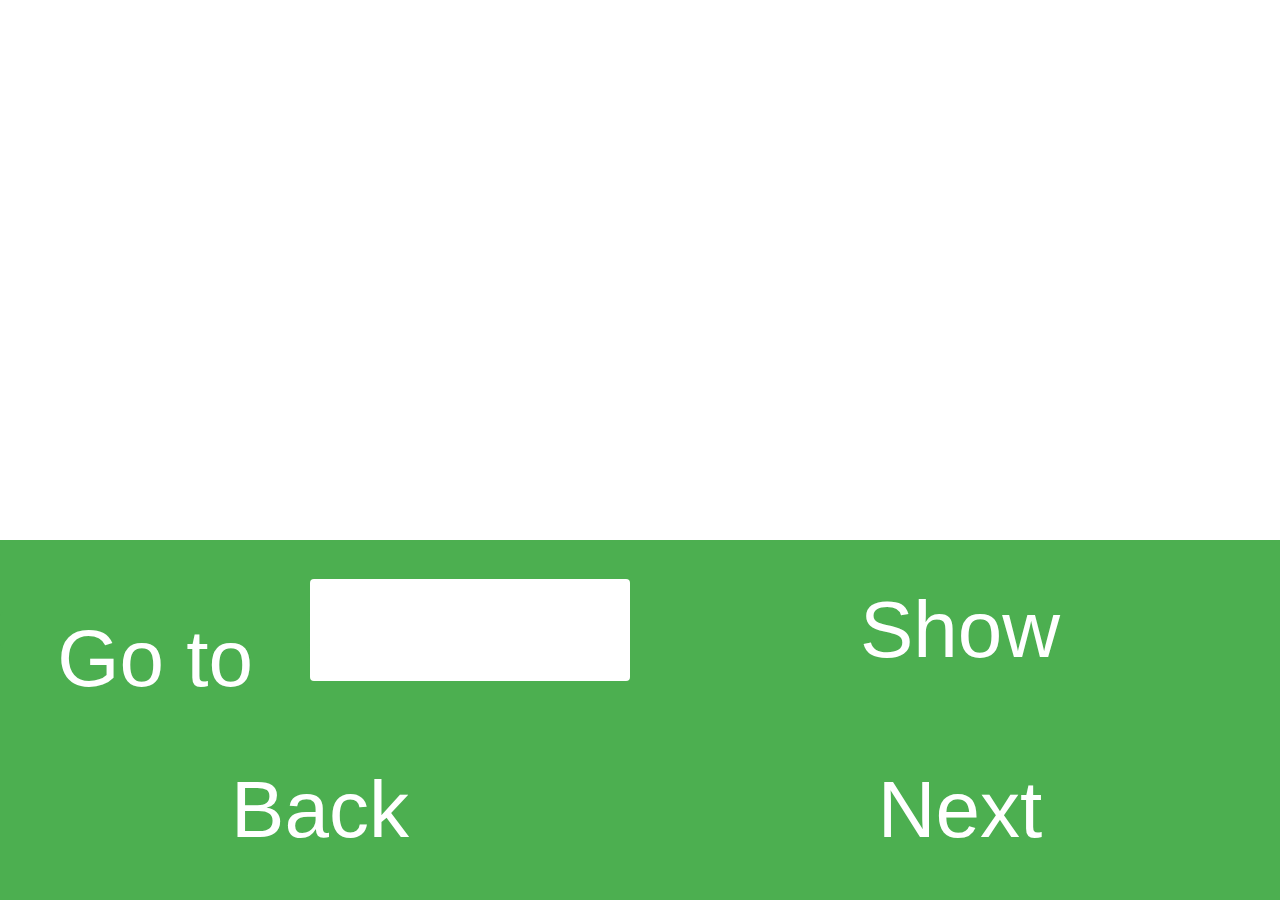
==== index.html @ 2d7a055d "🍏 Update DB" ====
<!-- https://github.com/909ma -->
<!DOCTYPE html>
<html lang="kr">
  <head>
    <meta charset="UTF-8" />
    <title>정보처리기사 실기 요약</title>
    <link rel="stylesheet" href="index.css" />
  </head>
  <body>
<div class="question-container">
<div class="question" id="question1">
<div>
<p>Question 1.
<br>
소프트웨어를 개발하기 위한 설계, 운용, 유지보수 등의 과정을 각 단계별로 나눈 것은?
<br> 소프트웨어 개발 단계와 각 단계별 주요 활동 그리고 활동의 결과에 대한 산출물로 표현한다.
<br>
</p>
<br>
<p class="answer">
Answer 1 : 소프트웨어 생명 주기<br>
Answer 2 : Software Life Cycle<br>
</p>
</div>
<br>
<br>
<br>
</div>
<div class="question" id="question2">
<div>
<p>Question 2.
<br>
이전 단계로 돌아갈 수 없다는 전제하에 각 단계를 확실히 매듭짓고 그 결과를 철저하게 검토하여 승인 과정을 거친 후에 다음 단계를 진행하는 개발 방법론은?
<br> 가장 오래되고 가장 폭넓게 사용된 전통적인 소프트웨어 생명 주기 모형이다.
<br> 고전적 생명 주기 모형이라고도 한다.
<br> 모형을 적용한 경험과 성공 사례가 많다.
<br> 각 단계가 끝난 후에는 다음 단계를 수행하기 위한 결과물이 명확하게 산출되어야 한다.
<br>
</p>
<br>
<p class="answer">
Answer 1 : 폭포수 모형<br>
Answer 2 : Waterfall Model<br>
</p>
</div>
<br>
<br>
<br>
</div>
<div class="question" id="question3">
<div>
<p>Question 3.
<br>
사용자의 요구사항을 파악하기 위해 실제 개발될 소프트웨어에 대한 견본품(Prototype)을 만들어 최종 결과물을 예측하는 모형은?
<br> 견본품은 사용자와 시스템 사이의 인터페이스에 중점을 두어 개발한다.
<br>
</p>
<br>
<p class="answer">
Answer 1 : 프로토타입 모형<br>
Answer 2 : Prototype Model<br>
</p>
</div>
<br>
<br>
<br>
</div>
<div class="question" id="question4">
<div>
<p>Question 4.
<br>
나선을 따라 돌듯이 여러 번의 소프트웨어 개발 과정을 거쳐 점진적으로 완벽한 최종 소프트웨어를 개발하는 모형은?
<br> 보헴(Boehm)이 제안하였다.
<br> 폭포수 모형과 프로토타입 모형의 장점에 위험 분석 기능을 추가한 모형이다.
<br> 누락되거나 추가된 요구사항을 첨가할 수 있다.
<br> 유지보수 과정이 필요없다.
<br> 계획 수립 - > 위험 분석 - > 개발 및 검증 - > 고객 평가 - > 계획 수립의 사이클을 가진다.
<br>
</p>
<br>
<p class="answer">
Answer 1 : 나선형 모형<br>
Answer 2 : Spiral Model<br>
Answer 3 : 점진적 모형<br>
</p>
</div>
<br>
<br>
<br>
</div>
<div class="question" id="question5">
<div>
<p>Question 5.
<br>
○○○은 '민첩한', '기민한'이라는 의미로, 고객의 요구사항 변화에 유연하게 대응할 수 있도록 일정한 주기를 반복하면서 개발하는 모형은?
<br> 어느 특정 개발 방법론이 아니라 좋은 것을 빠르고 낭비 없게 만들기 위해 고객과의 소통에 초점을 맞춘 방법론을 통칭한다.
<br> 폭포수 모형과 대조적이다.
<br> 기업 활동 전반에 걸쳐 사용된다.
<br> 대표적인 개발 모형으로 스크럼(Scrum), XP(eXtreme Programming), 칸반(kanban), Lean, 기능 중심 개발(FDD; Feature Driven Development)이 있다.
<br>
</p>
<br>
<p class="answer">
Answer 1 : 애자일 모형<br>
Answer 2 : Agile Model<br>
</p>
</div>
<br>
<br>
<br>
</div>
<div class="question" id="question6">
<div>
<p>Question 6.
<br>
○○○ 개발 네 가지 핵심 가치.
<br> ① 프로세스와 도구보다는 개인과 상호작용에 더 가치를 둔다.
<br> ② 방대한 문서보다는 실행되는 SW에 더 가치를 둔다.
<br> ③ 계약 협상보다는 고객과 협업에 더 가치를 둔다.
<br> ④계획을 따르기 보다는 변화에 반응하는 것에 더 가치를 둔다.
<br>
</p>
<br>
<p class="answer">
Answer 1 : 애자일<br>
</p>
</div>
<br>
<br>
<br>
</div>
<div class="question" id="question7">
<div>
<p>Question 7.
<br>
소프트웨어의 위기를 극복하기 위한 방안으로 연구된 학문은?
<br> 여러 가지 방법론과 도구, 관리 기법들을 통하여 소프트웨어의 품질과 생산성 향상을 목적으로 한다.
<br> ○○○의 기본 원칙.
<br> ① 현대적인 프로그래밍 기술을 계속적으로 적용해야 한다.
<br> ② 개발된 소프트웨어의 품질이 유지되도록 지속적으로 검증해야 한다.
<br> ③ 소프트웨어 개발 관련 사항 및 결과에 대한 명확한 기록을 유지해야 한다.
<br>
</p>
<br>
<p class="answer">
Answer 1 : 소프트웨어 공학<br>
Answer 2 : SE<br>
Answer 3 : Software Engineering<br>
</p>
</div>
<br>
<br>
<br>
</div>
<div class="question" id="question8">
<div>
<p>Question 8.
<br>
팀이 중심이 되어 개발의 효율성을 높이는 기법은?
<br> 팀원 스스로가 ○○○ 팀을 구성하고 개발 작업에 관한 모든 것을 스스로 해결할 수 있어야 한다.
<br>
</p>
<br>
<p class="answer">
Answer 1 : 스크럼<br>
Answer 2 : Scrum<br>
</p>
</div>
<br>
<br>
<br>
</div>
<div class="question" id="question9">
<div>
<p>Question 9.
<br>
다음은 스크럼 팀을 이루는 세 가지의 구성원 중 하나에 대한 설명이다.
<br> ① 요구사항이 담긴 백로그(Backlog)를 작성하는 주체.
<br> ② 이해관계자들 중 개발될 제품에 대한 이해도가 높고, 요구사항을 책임지고 의사를 결정할 사람으로 선정.
<br>
</p>
<br>
<p class="answer">
Answer 1 : 제품 책임자<br>
Answer 2 : PO<br>
Answer 3 : Product Owner<br>
</p>
</div>
<br>
<br>
<br>
</div>
<div class="question" id="question10">
<div>
<p>Question 10.
<br>
다음은 스크럼 팀을 이루는 세 가지의 구성원 중 하나에 대한 설명이다.
<br> 스크럼 팀이 스크럼을 잘 수행할 수 있도록 가이드 역할을 수행함.
<br>
</p>
<br>
<p class="answer">
Answer 1 : 스크럼 마스터<br>
Answer 2 : SM<br>
Answer 3 : Scrum Master<br>
</p>
</div>
<br>
<br>
<br>
</div>
<div class="question" id="question11">
<div>
<p>Question 11.
<br>
다음은 스크럼 팀을 이루는 세 가지의 구성원 중 하나에 대한 설명이다.
<br> 제품 책임자와 스크럼 마스터를 제외한 모든 팀원으로 제품 개발을 수행함.
<br>
</p>
<br>
<p class="answer">
Answer 1 : 개발팀<br>
Answer 2 : DT<br>
Answer 3 : Development Team<br>
</p>
</div>
<br>
<br>
<br>
</div>
<div class="question" id="question12">
<div>
<p>Question 12.
<br>
다음은 스크럼 개발 프로세스의 다섯 단계 중 하나에 대한 설명이다.
<br> 제품 백로그 중 이번 스프린트에서 수행할 작업을 대상으로 단기 일정을 수립하는 회의.
<br>
</p>
<br>
<p class="answer">
Answer 1 : 스프린트 계획 회의<br>
Answer 2 : Sprint Planning Meeting<br>
</p>
</div>
<br>
<br>
<br>
</div>
<div class="question" id="question13">
<div>
<p>Question 13.
<br>
다음은 스크럼 개발 프로세스의 다섯 단계 중 하나에 대한 설명이다.
<br> 실제 개발 작업을 진행하는 과정으로, 보통 2~4주 정도의 기간 내에서 진행함.
<br>
</p>
<br>
<p class="answer">
Answer 1 : 스프린트<br>
Answer 2 : Sprint<br>
</p>
</div>
<br>
<br>
<br>
</div>
<div class="question" id="question14">
<div>
<p>Question 14.
<br>
다음은 스크럼 개발 프로세스의 다섯 단계 중 하나에 대한 설명이다.
<br> ① 모든 팀원이 매일 약속된 시간에 약 15분 동안 진행 상황을 점검하는 회의.
<br> ② 남은 작업 시간은 소멸 차트(Burn- down Chart)에 표시함.
<br>
</p>
<br>
<p class="answer">
Answer 1 : 일일 스크럼 회의<br>
Answer 2 : Daily Scrum Meeting<br>
</p>
</div>
<br>
<br>
<br>
</div>
<div class="question" id="question15">
<div>
<p>Question 15.
<br>
다음은 스크럼 개발 프로세스의 다섯 단계 중 하나에 대한 설명이다.
<br> 부분 또는 전체 완성 제품이 요구사항에 잘 부합하는지 테스팅하는 회의.
<br>
</p>
<br>
<p class="answer">
Answer 1 : 스프린트 검토 회의<br>
Answer 2 : Sprint Review<br>
</p>
</div>
<br>
<br>
<br>
</div>
<div class="question" id="question16">
<div>
<p>Question 16.
<br>
다음은 스크럼 개발 프로세스의 다섯 단계 중 하나에 대한 설명이다.
<br> 정해놓은 규칙 준수 여부 및 개선할 점을 확인하고 기록하는 것.
<br>
</p>
<br>
<p class="answer">
Answer 1 : 스프린트 회고<br>
Answer 2 : Sprint Retrospective<br>
</p>
</div>
<br>
<br>
<br>
</div>
<div class="question" id="question17">
<div>
<p>Question 17.
<br>
수시로 발생하는 고객의 요구사항에 유연하게 대응하기 위해 고객의 참여와 개발 과정의 반복을 극대화하여 개발 생산성을 향상시키는 방법은?
<br> 짧고 반복적인 개발 주기, 단순한 설계, 고객의 적극적인 참여를 통해 소프트웨어를 빠르게 개발하는 것을 목적으로 한다.
<br> 릴리즈의 기간을 짧게 반복하면서 고객의 요구사항 반영에 대한 가시성을 높인다.
<br> ○○○의 다섯 가지 핵심 가치.
<br> ① 의사소통(Communication).
<br> ② 단순성(Simplicity).
<br> ③ 용기(Courage).
<br> ④존중(Respect).
<br> ⑤ 피드백(Feedback).
<br>
</p>
<br>
<p class="answer">
Answer 1 : XP<br>
Answer 2 : eXtreme Programming<br>
</p>
</div>
<br>
<br>
<br>
</div>
<div class="question" id="question18">
<div>
<p>Question 18.
<br>
다음은 XP 개발 프로세스의 네 종류 프로세스 중 하나에 대한 설명이다.
<br> ① 부분 혹은 전체 개발 완료 시점에 대한 일정을 수립하는 것.
<br> ② 몇 개의 스토리가 적용되어 부분적으로 기능이 완료된 제품을 제공하는 것을 릴리즈라고 함.
<br>
</p>
<br>
<p class="answer">
Answer 1 : 릴리즈 계획 수립<br>
Answer 2 : Release Planning<br>
</p>
</div>
<br>
<br>
<br>
</div>
<div class="question" id="question19">
<div>
<p>Question 19.
<br>
다음은 XP 개발 프로세스의 네 종류 프로세스 중 하나에 대한 설명이다.
<br> 실제 개발 작업을 진행하는 과정으로, 보통 1~3주 정도의 기간으로 진행됨.
<br>
</p>
<br>
<p class="answer">
Answer 1 : 이터레이션<br>
Answer 2 : Iteration<br>
Answer 3 : 주기<br>
</p>
</div>
<br>
<br>
<br>
</div>
<div class="question" id="question20">
<div>
<p>Question 20.
<br>
다음은 XP 개발 프로세스의 네 종류 프로세스 중 하나에 대한 설명이다.
<br> 하나의 이터레이션 안에서 부분 완료 제품이 구현되면 수행하는 테스트
</p>
<br>
<p class="answer">
Answer 1 : 승인 검사<br>
Answer 2 : Acceptance Test<br>
Answer 3 : 인수 테스트<br>
</p>
</div>
<br>
<br>
<br>
</div>
<div class="question" id="question21">
<div>
<p>Question 21.
<br>
다음은 XP 개발 프로세스의 네 종류 프로세스 중 하나에 대한 설명이다.
<br> 요구사항에 유연하게 대응할 수 있도록 릴리즈의 규모를 축소한 것.
<br>
</p>
<br>
<p class="answer">
Answer 1 : 소규모 릴리즈<br>
Answer 2 : Small Release<br>
</p>
</div>
<br>
<br>
<br>
</div>
<div class="question" id="question22">
<div>
<p>Question 22.
<br>
다음은 XP의 주요 실천 방법(Practice)의 일곱 가지 방법 중 하나에 대한 설명이다.
<br> 다른 사람과 함께 프로그래밍을 수행함으로써 개발에 대한 책임을 공동으로 나눠 갖는 환경을 조성함.
<br>
</p>
<br>
<p class="answer">
Answer 1 : Pair Programming<br>
Answer 2 : 짝 프로그래밍<br>
</p>
</div>
<br>
<br>
<br>
</div>
<div class="question" id="question23">
<div>
<p>Question 23.
<br>
다음은 XP의 주요 실천 방법(Practice)의 일곱 가지 방법 중 하나에 대한 설명이다.
<br> 개발 코드에 대한 권한과 책임을 공동으로 소유함.
<br>
</p>
<br>
<p class="answer">
Answer 1 : Collective Ownership<br>
Answer 2 : 공동 코드 소유<br>
</p>
</div>
<br>
<br>
<br>
</div>
<div class="question" id="question24">
<div>
<p>Question 24.
<br>
다음은 XP의 주요 실천 방법(Practice)의 일곱 가지 방법 중 하나에 대한 설명이다.
<br> ① 개발자가 실제 코드를 작성하기 전에 테스트 케이스를 먼저 작성하므로 자신이 무엇을 해야할지를 정확히 파악함.
<br> ② 테스트가 지속적으로 진행될 수 있도록 자동화된 테스팅 도구(구조, 프레임워크)를 사용함.
<br>
</p>
<br>
<p class="answer">
Answer 1 : Test- Driven Development<br>
Answer 2 : 테스트 주도 개발<br>
</p>
</div>
<br>
<br>
<br>
</div>
<div class="question" id="question25">
<div>
<p>Question 25.
<br>
다음은 XP의 주요 실천 방법(Practice)의 일곱 가지 방법 중 하나에 대한 설명이다.
<br> 개발에 참여하는 모든 구성원(고객 포함)들은 각자 자신의 역할이 있고 그 역할에 대한 책임을 가져야 함.
<br>
</p>
<br>
<p class="answer">
Answer 1 : Whole Team<br>
Answer 2 : 전체 팀<br>
</p>
</div>
<br>
<br>
<br>
</div>
<div class="question" id="question26">
<div>
<p>Question 26.
<br>
다음은 XP의 주요 실천 방법(Practice)의 일곱 가지 방법 중 하나에 대한 설명이다.
<br> 모듈 단위로 나눠서 개발된 코드들은 하나의 작업이 마무리 될 때마다 지속적으로 통합됨.
<br>
</p>
<br>
<p class="answer">
Answer 1 : Continous Integration<br>
Answer 2 : 계속적인 통합<br>
</p>
</div>
<br>
<br>
<br>
</div>
<div class="question" id="question27">
<div>
<p>Question 27.
<br>
다음은 XP의 주요 실천 방법(Practice)의 일곱 가지 방법 중 하나에 대한 설명이다.
<br> ① 프로그램 기능의 변경 없이 시스템을 재구성함.
<br> ② 목적 : 프로그램을 쉽게 이해하고 쉽게 구정하여 빠르게 개발할 수 있도록 하기 위함.
<br>
</p>
<br>
<p class="answer">
Answer 1 : Refactoring<br>
Answer 2 : 리팩토링<br>
</p>
</div>
<br>
<br>
<br>
</div>
<div class="question" id="question28">
<div>
<p>Question 28.
<br>
다음은 XP의 주요 실천 방법(Practice)의 일곱 가지 방법 중 하나에 대한 설명이다.
<br> 릴리즈 기간을 짧게 반복함으로써 고객의 요구 변화에 신속히 대응할 수 있음.
<br>
</p>
<br>
<p class="answer">
Answer 1 : Small Releases<br>
Answer 2 : 소규모 릴리즈<br>
</p>
</div>
<br>
<br>
<br>
</div>
<div class="question" id="question29">
<div>
<p>Question 29.
<br>
컴퓨터 시스템의 자원을 효율적으로 관리하며, 사용자가 컴퓨터를 편리하고 효율적으로 사용할 수 있도록 환경을 제공하는 소프트웨어는?
<br> 컴퓨터 사용자와 컴퓨터 하드웨어 간의 인터페이스로서 동작하는 시스템 소프트웨어의 일종이다.
<br> 다른 응용 프로그램이 유용한 작업을 할 수 있도록 환경을 제공한다.
<br> ○○○ 관련 요구사항 식별 시 고려사항.
<br> ① 가용성.
<br> ② 성능.
<br> ③ 기술 지원.
<br> ④주변기기.
<br> ⑤ 구축비용.
<br>
</p>
<br>
<p class="answer">
Answer 1 : 운영체제<br>
Answer 2 : OS<br>
Answer 3 : Operating System<br>
</p>
</div>
<br>
<br>
<br>
</div>
<div class="question" id="question30">
<div>
<p>Question 30.
<br>
사용자와 데이터베이스 사이에서 사용자의 요구에 따라 정보를 생성해 주고, 데이터베이스를 관리해 주는 소프트웨어는?
<br> 기존의 파일 시스템이 갖는 데이터의 종속성과 중복성의 문제를 해결하기 위해 제안된 시스템이다.
<br> 모든 응용 프로그램들이 데이터베이스를 공용할 수 있도록 관리한다.
<br> ○○○ 관련 요구사항 식별 시 고려사항.
<br> ① 가용성.
<br> ② 성능.
<br> ③ 기술 지원.
<br> ④상호 호환성.
<br> ⑤ 구축 비용.
<br>
</p>
<br>
<p class="answer">
Answer 1 : 데이터베이스 관리 시스템<br>
Answer 2 : DBMS<br>
Answer 3 : DataBase Manegement System<br>
</p>
</div>
<br>
<br>
<br>
</div>
<div class="question" id="question31">
<div>
<p>Question 31.
<br>
사용자의 요구에 따라 변하는 동적인 콘텐츠를 처리하기 위해 사용되는 미들웨어는?
<br> 데이터 접근, 세션 관리, 트랜잭션 관리 등을 위한 라이브러리를 제공한다.
<br> 주로 데이터베이스 서버와 연동해서 사용한다.
<br> ○○○ 관련 요구사항 식별 시 고려사항.
<br> ① 가용성.
<br> ② 성능.
<br> ③ 기술지원.
<br> ④구축비용.
<br>
</p>
<br>
<p class="answer">
Answer 1 : 웹 애플리케이션 서버<br>
Answer 2 : WAS<br>
Answer 3 : Web Application Server<br>
</p>
</div>
<br>
<br>
<br>
</div>
<div class="question" id="question32">
<div>
<p>Question 32.
<br>
누구나 별다른 제한 없이 사용할 수 있도록 소스 코드를 공개한 소프트웨어는?
<br> ○○○ 라이선스를 만족한다.
<br> ○○○ 관련 요구사항 식별 시 고려사항.
<br> ① 라이선스의 종류.
<br> ② 사용자 수.
<br> ③ 기술의 지속 가능성.
<br>
</p>
<br>
<p class="answer">
Answer 1 : 오픈 소스<br>
Answer 2 : Open Source<br>
</p>
</div>
<br>
<br>
<br>
</div>
<div class="question" id="question33">
<div>
<p>Question 33.
<br>
소프트웨어가 어떤 문제를 해결하기 위해 제공하는 서비스에 대한 설명과 정상적으로 운영되는데 필요한 제약조건은?
<br> 소프트웨어 개발이나 유지 보수 과정에서 필요한 기준과 근거를 제공한다.
<br> 개발에 참여하는 이해관계자들 간의 의사소통을 원활하게 하는 데 도움을 준다.
<br> ○○○의 유형.
<br> ① 기능 ○○○(Functional ○○○).
<br> ② 비기능 ○○○(Non- Functional ○○○).
<br> ③ 사용자 ○○○(User ○○○).
<br> ④시스템 ○○○(System ○○○).
<br>
</p>
<br>
<p class="answer">
Answer 1 : 요구사항<br>
Answer 2 : Requirements<br>
</p>
</div>
<br>
<br>
<br>
</div>
<div class="question" id="question34">
<div>
<p>Question 34.
<br>
시스템이 무엇을 하는지, 어떤 기능을 하는지 등의 기능이나 수행과 관련된 요구사항은?
<br> 시스템의 입력이나 출력으로 무엇이 포함되어야 하는지에 대한 사항.
<br> 시스템이 어떤 데이터를 저장하거나 연산을 수행해야 하는지에 대한 사랑.
<br> 시스템이 반드시 수행해야 하는 기능.
<br> 사용자가 시스템을 통해 제공받기를 원하는 기능.
<br>
</p>
<br>
<p class="answer">
Answer 1 : 기능 요구사항<br>
Answer 2 : Functional requirements<br>
</p>
</div>
<br>
<br>
<br>
</div>
<div class="question" id="question35">
<div>
<p>Question 35.
<br>
품질이나 제약사항과 관련된 요구사항은?
<br> 시스템 장비 구성 요구사항.
<br> 성능 요구사항.
<br> 인터페이스 요구사항.
<br> 데이터를 구축하기 위해 필요한 요구사항.
<br> 데이터를 구축하기 위해 필요한 요구사항.
<br> 테스트 요구사항.
<br> 보안 요구사항.
<br> 품질 요구사항 : 가용성, 정합성, 상호 호환성, 대응성, 이식성, 확장성, 보안성 등.
<br> 제약사항.
<br> 프로젝트 관리 요구사항.
<br> 프로젝트 자원 요구사항.
<br>
</p>
<br>
<p class="answer">
Answer 1 : 비기능 요구사항<br>
Answer 2 : Non- functional requirements<br>
</p>
</div>
<br>
<br>
<br>
</div>
<div class="question" id="question36">
<div>
<p>Question 36.
<br>
사용자 관점에서 본 시스템이 제공해야 할 요구사항은?
<br> 사용자를 위한 것으로, 친숙한 표현으로 이해하기 쉽게 작성된다.
<br>
</p>
<br>
<p class="answer">
Answer 1 : 사용자 요구사항<br>
Answer 2 : User requirements<br>
</p>
</div>
<br>
<br>
<br>
</div>
<div class="question" id="question37">
<div>
<p>Question 37.
<br>
개발자 관점에서 본 시스템 전체가 사용자와 다른 시스템에 제공해야 할 요구사항은?
<br> 사용자 요구사항에 비해 전문적이고 기술적인 용어로 표현된다.
<br> 소프트웨어 요구사항이라고도 한다.
<br>
</p>
<br>
<p class="answer">
Answer 1 : 시스템 요구사항<br>
Answer 2 : System requirements<br>
</p>
</div>
<br>
<br>
<br>
</div>
<div class="question" id="question38">
<div>
<p>Question 38.
<br>
개발 대상에 대한 요구사항을 체게적으로 도출하고 분석한 후 명세서에 정리한 다음 확인 및 검증하는 일련의 구조화된 활동은?
<br> ○○○가 진행되기 전에 타당성 조사(Feasibility Study)가 선행되어야 한다.
<br> 요구공학(Requirement Engineeing)의 한 요소이다.
<br> 단계는 도출(Elicitation) - > 분석(Analysis) - > 명세(Specification) - > 확인(Validation)을 거친다.
<br>
</p>
<br>
<p class="answer">
Answer 1 : 요구사항 개발 프로세스<br>
</p>
</div>
<br>
<br>
<br>
</div>
<div class="question" id="question39">
<div>
<p>Question 39.
<br>
시스템, 사용자, 개발자 등 시스템 개발에 관련된 사람들이 서로 의견을 교환하여 요구사항을 어떻게 수집할 것인지를 식별하고 이해하는 과정은?
<br> 개발자와 고객 사이의 관계가 만들어지고 이해관계자(Stakeholder)가 식별된다.
<br> 소프트웨어 개발 생명 주기(SDLC) 동안 지속적으로 반복된다.
<br> ○○○ 주요 기법.
<br> ① 청취와 인터뷰.
<br> ② 설문.
<br> ③ 브레인스토밍.
<br> ④워크샵.
<br> ⑤ 프로토타이핑.
<br> ⑥ 유스케이스.
<br>
</p>
<br>
<p class="answer">
Answer 1 : 요구사항 도출<br>
Answer 2 : Requirement Elicitation<br>
Answer 3 : 요구사항 수집<br>
</p>
</div>
<br>
<br>
<br>
</div>
<div class="question" id="question40">
<div>
<p>Question 40.
<br>
개발 대상에 대한 사용자의 요구사항 중 명확하지 않거나 모호하여 이해되지 않는 부분을 발견하고 이를 걸러내기 위한 과정은?
<br> 요구사항의 타당성을 조사하고 비용과 일정에 대한 제약을 설정한다.
<br> 서로 상충되는 요구사항이 있으면 이를 중재하는 과정이다.
<br> ○○○에 사용되는 대표적인 도구.
<br> ① 자료 흐름도(DFD).
<br> ② 자료 사전(DD).
<br>
</p>
<br>
<p class="answer">
Answer 1 : 요구사항 분석<br>
Answer 2 : Requirement Analysis<br>
</p>
</div>
<br>
<br>
<br>
</div>
<div class="question" id="question41">
<div>
<p>Question 41.
<br>
분석된 요구사항을 바탕으로 모델을 작성하고 문서화하는 것을 의미하는 것은?
<br> 기능 요구사항을 빠짐없이 기술한다.
<br> 비기능 요구사항은 필요한 것만 기술한다.
<br> 구체적인 명세를 위해 소단위 명세서(Mini- Spec)가 사용될 수 있다.
<br>
</p>
<br>
<p class="answer">
Answer 1 : 요구사항 명세<br>
Answer 2 : Requirement Specification<br>
</p>
</div>
<br>
<br>
<br>
</div>
<div class="question" id="question42">
<div>
<p>Question 42.
<br>
개발 자원을 요구사항에 할당하기 전에 요구사항 명세서가 정확하고 완전하게 작성되었는지를 검토하는 활동은?
<br> 이해관계자들이 검토해야 한다.
<br> 요구사항 관리 도구를 이용하여 요구사항 정의 문서들에 대해 형상 관리(SCM)를 수행한다.
<br>
</p>
<br>
<p class="answer">
Answer 1 : 요구사항 확인<br>
Answer 2 : Reqiurement Validation<br>
Answer 3 : 요구사항 검증<br>
</p>
</div>
<br>
<br>
<br>
</div>
<div class="question" id="question43">
<div>
<p>Question 43.
<br>
무엇을 개발해야 하는지 요구사항을 정의하고, 분석 및 관리하는 프로세스를 연구하는 학문은?
<br> 요구사항 변경의 원인과 처리 방법을 이해하고 요구사항 관리 프로세스의 품질을 개선하여 소프트웨어 프로젝트 실패를 최소화하는 것을 목표로 한다.
<br>
</p>
<br>
<p class="answer">
Answer 1 : 요구공학<br>
Answer 2 : Reqiurements Engineering<br>
</p>
</div>
<br>
<br>
<br>
</div>
<div class="question" id="question44">
<div>
<p>Question 44.
<br>
다음은 요구사항 명세 기법의 두 가지 중 하나에 대한 설명이다.
<br> 기법 : 수학적 원리 기반, 모델 기반.
<br> 작성 방법 : 수학적 기호, 정형화된 표기법.
<br> 특징 : .
<br>① 요구사항을 정확하고 간결하게 표현할 수 있음.
<br> ② 요구사항에 대한 결과가 작성자에 관계없이 일관성이 있으므로 완전성 검증이 가능함.
<br> ③ 표기법이 어려워 사용자가 이해하기 어려움.
<br> 종류 : VDM, Z, Petri- net, CSP 등.
<br>
</p>
<br>
<p class="answer">
Answer 1 : 정형 명세 기법<br>
</p>
</div>
<br>
<br>
<br>
</div>
<div class="question" id="question45">
<div>
<p>Question 45.
<br>
기법 : 상태/기능/객체 중심.
<br> 작성 방법 : 일반 명사, 동사 등의 자연어를 기반으로 서술 또는 다이어그램으로 작성.
<br> 특징 : .
<br> ① 자연어의 사용으로 인해 요구사항에 대한 결과가 작성자에 따라 다를 수 있어 일관성이 떨어지고, 해석이 달라질 수 있음.
<br> ② 내용의 이해가 쉬워 의사소통이 용이함.
<br> 종류 : FSM, Decision Tavle, ER모델링, State Chart(SADT) 등.
<br>
</p>
<br>
<p class="answer">
Answer 1 : 비정형 명세 기법<br>
</p>
</div>
<br>
<br>
<br>
</div>
<div class="question" id="question46">
<div>
<p>Question 46.
<br>
소프트웨어 개발의 실제적인 첫 단계로, 개발 대상에 대한 사용자의 요구사항을 이해하고 문서화하는 활동을 의미하는 것은?
<br> 사용자 요구의 타당성을 조사하고 비용과 일정에 대한 제약을 설정한다.
<br> 사용자의 요구를 정확하게 추출하여 목표를 정한다.
<br>
</p>
<br>
<p class="answer">
Answer 1 : 요구사항 분석<br>
Answer 2 : Requirement Anlysis<br>
</p>
</div>
<br>
<br>
<br>
</div>
<div class="question" id="question47">
<div>
<p>Question 47.
<br>
자료의 흐름과 처리를 중심으로 하는 요구사항 분석 방법은?
<br> 도형 중심의 분석용 도구와 분석 절차를 이용하여 사용자의 요구사항을 파악하고 문서화한다.
<br> 하향식 방법을 사용하여 시스템을 세분화할 수 있다.
<br> 분석의 중복을 배제할 수 있다.
<br> 주요 ○○○ 도구.
<br> ① 자료 흐름도(DFD).
<br> ② 자료 사전(DD).
<br> ③ 소단위 명세서(Mini- Spec).
<br> ④개체 관계도(ERD).
<br> ⑤ 상태 전이도(STD).
<br> ⑥ 제어 명세서.
<br>
</p>
<br>
<p class="answer">
Answer 1 : 구조적 분석 기법<br>
</p>
</div>
<br>
<br>
<br>
</div>
<div class="question" id="question48">
<div>
<p>Question 48.
<br>
요구사항 분석에서 자료의 흐름 및 변환 과정과 기능을 도형 중심으로 기술하는 방법은?
<br> 자료 흐름 그래프, 버블 차트라고도 한다.
<br> 자료 흐름과 처리를 중심으로 하는 구조적 분석 기법에 이용된다.
<br>
</p>
<br>
<p class="answer">
Answer 1 : 자료 흐름도<br>
Answer 2 : DFD<br>
Answer 3 : Data Flow Diagram<br>
</p>
</div>
<br>
<br>
<br>
</div>
<div class="question" id="question49">
<div>
<p>Question 49.
<br>
자료 흐름도에 있는 자료를 더 자세히 정의하고 기록한 것은?
<br> 데이터를 설명하는 데이터로, 데이터의 데이터 또는 메타 데이터(Meta Data)라고도 한다.
<br>
</p>
<br>
<p class="answer">
Answer 1 : 자료 사전<br>
Answer 2 : DD<br>
Answer 3 : Data Dictionary<br>
</p>
</div>
<br>
<br>
<br>
</div>
<div class="question" id="question50">
<div>
<p>Question 50.
<br>
요구사항을 자동으로 분석하고, 요구사항 분석 명세서를 기술하도록 개발된 도구를 의미하는 것은?
<br> 대표적인 ○○○.
<br> ⑴ SADT : .
<br>   ① 시스템 정의, 소프트웨어 요구사항 분석, 시스템/소프트웨어 설계를 위한 도구.
<br>   ② SoftTech 사에서 개발.
<br>   ③ 구조적 요구 분석을 하기 위해 블록 다이어그램을 채택한 자동화 도구.
<br> ⑵ SREM = RSL/REVS : .
<br>   ① TRW 사가 실시간 처리 소프트웨어 시스템에서 요구사항을 명확히 기술하도록 할 목적으로 개발한 도구.
<br>   ② RSL과 REVS를 사용하는 자동화 도구.
<br> ⑶ PSL/PSA : .
<br>   ① PSL과 PSA를 사용하는 자동화 도구.
<br>   ② 미시간 대학에서 개발.
<br> ⑷ TAGS : .
<br>   ① 시스템 공학 방법 응용에 대한 자동 접근 방법.
<br>   ② 개발 주기의 전 과정에 이용할 수있는 통합 자동화 도구.
<br>
</p>
<br>
<p class="answer">
Answer 1 : 요구사항 분석용 CASE<br>
Answer 2 : 자동화 도구<br>
</p>
</div>
<br>
<br>
<br>
</div>
<div class="question" id="question51">
<div>
<p>Question 51.
<br>
시스템의 분석 및 설계, 또는 문서화에 사용되는 기법으로, 시스템 실행 과정인 입력·처리·출력의 기능을 표현한 것은?
<br> 하향식 소프트웨어 개발을 위한 문서화 도구이다.
<br> 기능과 자료의 의존 관계를 동시에 표현할 수 있다.
<br> 기호, 도표 등을 사용하므로 보기 쉽고 이해하기도 쉽다.
<br> 시스템의 기능을 여러 개의 고유 모듈로 분할하여 이들 간의 인터페이스를 계층 구조로 표현한 것을 ○○○ Chart라고 한다.
<br> ○○○ Chart의 종류.
<br> ① 가시적 도표(Visual Table of Contents, 도식목차).
<br> ② 총체적 도표(Overview Diagram, 총괄 도표, 개요 도표), ③ 세부적 도표(Detail Diagram, 상세도표).
<br>
</p>
<br>
<p class="answer">
Answer 1 : HIPO<br>
Answer 2 : Hirarchy Input Process Output<br>
</p>
</div>
<br>
<br>
<br>
</div>
<div class="question" id="question52">
<div>
<p>Question 52.
<br>
시스템 분석, 설계, 구현 등 시스템 개발 과정에서 시스템 개발자와 고객 또는 개발자 상호 간의 의사소통이 원활하게 이루어지도록 표준화한 대표적인 객체지향 모델링 언어는?
<br> Rumbaugh(OMT), Booch, Jacobson 등의 객체지향 방법론의 장점을 통합하였다.
<br> OMG(Object Managemonet Group)에서 표쥰으로 지정하였다.
<br> ○○○의 구성 요소.
<br> ① 사물(Thing).
<br> ② 관계(Relationship).
<br> ③ 다이어그램(Diagram).
<br>
</p>
<br>
<p class="answer">
Answer 1 : UML<br>
Answer 2 : Unified Modeling Language<br>
</p>
</div>
<br>
<br>
<br>
</div>
<div class="question" id="question53">
<div>
<p>Question 53.
<br>
다이어그램 안에서 관계가 형성될 수 있는 대상들을 말하는 것은?
<br> 모델을 구성하는 가장 중요한 기본 요소이다.
<br>
</p>
<br>
<p class="answer">
Answer 1 : 사물<br>
Answer 2 : Thing<br>
</p>
</div>
<br>
<br>
<br>
</div>
<div class="question" id="question54">
<div>
<p>Question 54.
<br>
다음은 사물의 네 가지 종류 중 하나에 대한 설명이다.
<br> ① 시스템의 개념적, 물리적 요소를 표현.
<br> ② 클래스(Class), 유스케이스(Use Case), 컴포넌트(Component), 인터페이스(Interface), 노드(Node)등.
<br>
</p>
<br>
<p class="answer">
Answer 1 : 구조 사물<br>
Answer 2 : Structural Thing<br>
</p>
</div>
<br>
<br>
<br>
</div>
<div class="question" id="question55">
<div>
<p>Question 55.
<br>
다음은 사물의 네 가지 종류 중 하나에 대한 설명이다.
<br> ① 시간과 공간에 따른 요소들의 행위를 표현.
<br> ② 상호작용(Interaction), 상태 머신(State Machine) 등.
<br>
</p>
<br>
<p class="answer">
Answer 1 : 행동 사물<br>
Answer 2 : Behavioral Thing<br>
</p>
</div>
<br>
<br>
<br>
</div>
<div class="question" id="question56">
<div>
<p>Question 56.
<br>
다음은 사물의 네 가지 종류 중 하나에 대한 설명이다.
<br> ① 요소들을 그룹으로 묶어서 표현.
<br> ② 패키지(Package).
<br>
</p>
<br>
<p class="answer">
Answer 1 : 그룹 사물<br>
Answer 2 : Grouping Thing<br>
</p>
</div>
<br>
<br>
<br>
</div>
<div class="question" id="question57">
<div>
<p>Question 57.
<br>
다음은 사물의 네 가지 종류 중 하나에 대한 설명이다.
<br> 부가적인 설명이나 제약 조건 등을 표현.
<br> 노트(Note).
<br>
</p>
<br>
<p class="answer">
Answer 1 : 주해 사물<br>
Answer 2 : Annotation Thing<br>
</p>
</div>
<br>
<br>
<br>
</div>
<div class="question" id="question58">
<div>
<p>Question 58.
<br>
사물과 사물 사이의 연관성을 표현한 것은?
<br>
</p>
<br>
<p class="answer">
Answer 1 : 관계<br>
Answer 2 : Relationship<br>
</p>
</div>
<br>
<br>
<br>
</div>
<div class="question" id="question59">
<div>
<p>Question 59.
<br>
관계의 종류에는 여섯 가지가 있다.
<br> 다음은 그 중 하나에 대한 설명이다.
<br> 2개 이상의 사물이 서로 관련되어 있는 관계는?
<br> 사물 사이를 실선으로 연결하여 표현한다.
<br> 방향성은 화살표로 표현한다.
<br> 양방향 관계의 경우 화살표를 생략하고 실선으로만 연결한다.
<br> 다중도를 선 위에 표기한다.
<br>
</p>
<br>
<p class="answer">
Answer 1 : 연관 관계<br>
Answer 2 : Association<br>
</p>
</div>
<br>
<br>
<br>
</div>
<div class="question" id="question60">
<div>
<p>Question 60.
<br>
관계의 종류에는 여섯 가지가 있다.
<br> 다음은 그 중 하나에 대한 설명이다.
<br> 하나의 사물이 다른 사물에 포함되어 있는 관계는?
<br> 포함하는 쪽(전체, Whole)과 포함되는 쪽(부분, Part)은 서로 독립적이다.
<br> 포함되는 쪽(부분, Part)에서 포함하는 쪽(전체, Whole)으로 속이 빈 마름모를 연결하여 표현한다.
<br>
</p>
<br>
<p class="answer">
Answer 1 : 집합 관계<br>
Answer 2 : Aggregation<br>
</p>
</div>
<br>
<br>
<br>
</div>
<div class="question" id="question61">
<div>
<p>Question 61.
<br>
관계의 종류에는 여섯 가지가 있다.
<br> 다음은 그 중 하나에 대한 설명이다.
<br> 집합 관계의 특수한 형태로, 포함하는 사물의 변화가 포함되는 사물에게 영향을 미치는 관계는?
<br> 포함하는 쪽(전체, Whole)과 포함되는 쪽(부분, Part)은 서로 독립될 수 없고 생명주기를 함께한다.
<br> 포함되는 쪽(부분, Part)에서 포함하는 쪽(전체, Whole)으로 속이 채워진 마음모를 연결하여 표현한다.
<br>
</p>
<br>
<p class="answer">
Answer 1 : 포함 관계<br>
Answer 2 : Composition<br>
</p>
</div>
<br>
<br>
<br>
</div>
<div class="question" id="question62">
<div>
<p>Question 62.
<br>
관계의 종류에는 여섯 가지가 있다.
<br> 다음은 그 중 하나에 대한 설명이다.
<br> 하나의 사물이 다른 사물에 비해 더 일반적이거나 구체적인 관계는?
<br> 보다 일반적인 개념을 상위(부모), 보다 구체적인 개념을 하위(자식)라고 부른다.
<br> 구체적(하위)인 사물에서 일반적(상위)인 사물쪽으로 속이 빈 화살표를 연결하여 표현한다.
<br>
</p>
<br>
<p class="answer">
Answer 1 : 일반화 관계<br>
Answer 2 : Generalization<br>
</p>
</div>
<br>
<br>
<br>
</div>
<div class="question" id="question63">
<div>
<p>Question 63.
<br>
연관 관계와 같이 사물 사이에 서로 연관은 있으나 필요에 의해 서로에게 영향을 주는 짧은 시간 동안만 연관을 유지하는 관계는?
<br> 하나의 사물과 다른 사물이 소유 관계는 아니지만 사물의 변화가 다른 사물에도 영향을 미치는 관계이다.
<br> 영향을 주는 사물(이용자)이 영향을 받는 사물(제공자) 쪽으로 점선 화살표를 연결하여 표현한다.
<br>
</p>
<br>
<p class="answer">
Answer 1 : 의존 관계<br>
Answer 2 : Dependency<br>
</p>
</div>
<br>
<br>
<br>
</div>
<div class="question" id="question64">
<div>
<p>Question 64.
<br>
사물이 할 수 있거나 해야 하는 기능으로, 서로를 그룹화 할 수 있는 관계는?
<br> 사물에서 기능 쪽으로 속이 빈 점선 화살표를 연결하여 표현한다.
<br>
</p>
<br>
<p class="answer">
Answer 1 : 실체화 관계<br>
Answer 2 : Realization<br>
</p>
</div>
<br>
<br>
<br>
</div>
<div class="question" id="question65">
<div>
<p>Question 65.
<br>
사물과 관계를 도형으로 표현한 것은?
<br> 여러 관점에서 시스템을 가시화한 뷰(View)를 제공함으로써 의사소통에 도움을 준다.
<br> 정적 모델링에서는 주로 구조적 ○○○을 사용한다.
<br> 동적 모델링에서는 주로 행위 ○○○을 사용한다.
<br>
</p>
<br>
<p class="answer">
Answer 1 : 다이어그램<br>
Answer 2 : Diagram<br>
</p>
</div>
<br>
<br>
<br>
</div>
<div class="question" id="question66">
<div>
<p>Question 66.
<br>
다음은 구조적(Structural) 다이어그램의 여섯 가지 종류 중 하나에 대한 설명이다.
<br> 클래스와 클래스가 가지는 속성, 클래스 사이의 관계를 표현함.
<br>
</p>
<br>
<p class="answer">
Answer 1 : 클래스 다이어그램<br>
Answer 2 : Class Diagram<br>
</p>
</div>
<br>
<br>
<br>
</div>
<div class="question" id="question67">
<div>
<p>Question 67.
<br>
다음은 구조적(Structural) 다이어그램의 여섯 가지 종류 중 하나에 대한 설명이다.
<br> ① 클래스에 속한 사물(객체)들, 즉 인스턴스(Instance)를 특정 시점의 객체와 객체 사이의 관계로 표현함.
<br> ② 럼바우(Rumbaugh) 객체지향 분석 기법에서 객체 모델링에 활용됨.
<br>
</p>
<br>
<p class="answer">
Answer 1 : 객체 다이어그램<br>
Answer 2 : Object Diagram<br>
</p>
</div>
<br>
<br>
<br>
</div>
<div class="question" id="question68">
<div>
<p>Question 68.
<br>
다음은 구조적(Structural) 다이어그램의 여섯 가지 종류 중 하나에 대한 설명이다.
<br> ① 실제 구현 모듈인 컴포넌트 간의 관계나 컴포넌트 간의 인터페이스를 표현함.
<br> ② 구현 단계에서 사용됨.
<br>
</p>
<br>
<p class="answer">
Answer 1 : 컴포넌트 다이어그램<br>
Answer 2 : Component Diagram<br>
</p>
</div>
<br>
<br>
<br>
</div>
<div class="question" id="question69">
<div>
<p>Question 69.
<br>
다음은 구조적(Structural) 다이어그램의 여섯 가지 종류 중 하나에 대한 설명이다.
<br> ① 결과물, 프로세스, 컴포넌트 등 물리적 요소들의 위치를 표현함.
<br> ② 구현 단계에서 사용됨.
<br>
</p>
<br>
<p class="answer">
Answer 1 : 배치 다이어그램<br>
Answer 2 : Deployment Diagram<br>
</p>
</div>
<br>
<br>
<br>
</div>
<div class="question" id="question70">
<div>
<p>Question 70.
<br>
다음은 구조적(Structural) 다이어그램의 여섯 가지 종류 중 하나에 대한 설명이다.
<br> 클래스나 컴포넌트가 복합 구조를 갖는 경우 그 내부 구조를 표현함.
<br>
</p>
<br>
<p class="answer">
Answer 1 : 복합체 구조 다이어그램<br>
Answer 2 : Composite Structure Diagram<br>
</p>
</div>
<br>
<br>
<br>
</div>
<div class="question" id="question71">
<div>
<p>Question 71.
<br>
다음은 구조적(Structural) 다이어그램의 여섯 가지 종류 중 하나에 대한 설명이다.
<br> 유스케이스나 클래스 등의 모델 요소들을 그룹화한 패키지들의 관계를 표현함.
<br>
</p>
<br>
<p class="answer">
Answer 1 : 패키지 다이어그램<br>
Answer 2 : Package Diagram<br>
</p>
</div>
<br>
<br>
<br>
</div>
<div class="question" id="question72">
<div>
<p>Question 72.
<br>
다음은 행위(Behavioral) 다이어그램의 일곱 가지 종류 중 하나에 대한 설명이다.
<br> ① 사용자의 요구를 분석하는 것으로, 기능 모델링 작업에 사용함.
<br> ② 사용자(Actor)와 사용 사례(Use Case)로 구성됨.
<br>
</p>
<br>
<p class="answer">
Answer 1 : 유스케이스 다이어그램<br>
Answer 2 : Use Case Diagram<br>
</p>
</div>
<br>
<br>
<br>
</div>
<div class="question" id="question73">
<div>
<p>Question 73.
<br>
다음은 행위(Behavioral) 다이어그램의 일곱 가지 종류 중 하나에 대한 설명이다.
<br> 상호 작용하는 시스템이나 객체들이 주고받는 메시지를 표현함.
<br>
</p>
<br>
<p class="answer">
Answer 1 : 순차 다이어그램<br>
Answer 2 : Sequence Diagram<br>
</p>
</div>
<br>
<br>
<br>
</div>
<div class="question" id="question74">
<div>
<p>Question 74.
<br>
다음은 행위(Behavioral) 다이어그램의 일곱 가지 종류 중 하나에 대한 설명이다.
<br> 동작에 참여하는 객체들이 주고받는 메시지와 객체들 간의 연관 관계를 표현함.
<br>
</p>
<br>
<p class="answer">
Answer 1 : 커뮤니케이션 다이어그램<br>
Answer 2 : Communication Diagram<br>
</p>
</div>
<br>
<br>
<br>
</div>
<div class="question" id="question75">
<div>
<p>Question 75.
<br>
다음은 행위(Behavioral) 다이어그램의 일곱 가지 종류 중 하나에 대한 설명이다.
<br> ① 하나의 객체가 자신이 속한 클래스의 상태 변화 혹은 다른 객체와의 상호 작용에 따라 상태가 어떻게 변화하는지를 표현함.
<br> ② 럼바우(Rumbaugh) 객체지향 분석 기법에서 동적 모델링에 활용됨.
<br>
</p>
<br>
<p class="answer">
Answer 1 : 상태 다이어그램<br>
Answer 2 : State Diagram<br>
</p>
</div>
<br>
<br>
<br>
</div>
<div class="question" id="question76">
<div>
<p>Question 76.
<br>
다음은 행위(Behavioral) 다이어그램의 일곱 가지 종류 중 하나에 대한 설명이다.
<br> 시스템이 어떤 기능을 수행하는지 객체의 처리 로직이나 조건에 따른 처리의 흐름을 순서에 따라 표현함.
<br>
</p>
<br>
<p class="answer">
Answer 1 : 활동 다이어그램<br>
Answer 2 : Activity Diagram<br>
</p>
</div>
<br>
<br>
<br>
</div>
<div class="question" id="question77">
<div>
<p>Question 77.
<br>
다음은 행위(Behavioral) 다이어그램의 일곱 가지 종류 중 하나에 대한 설명이다.
<br> 상호 작용 다이어그램 간의 제어 흐름을 표현함.
<br>
</p>
<br>
<p class="answer">
Answer 1 : 상호작용 개요 다이어그램<br>
Answer 2 : Interaction Overview Diagram<br>
</p>
</div>
<br>
<br>
<br>
</div>
<div class="question" id="question78">
<div>
<p>Question 78.
<br>
다음은 행위(Behavioral) 다이어그램의 일곱 가지 종류 중 하나에 대한 설명이다.
<br> 객체 상태 변화와 시간 제약을 명시적으로 표현함.
<br>
</p>
<br>
<p class="answer">
Answer 1 : 타이밍 다이어그램<br>
Answer 2 : Timing Diagram<br>
</p>
</div>
<br>
<br>
<br>
</div>
<div class="question" id="question79">
<div>
<p>Question 79.
<br>
UML에서 표현하는 기본 기능 외에 추가적인 기능을 표현하는 것은?
<br> 길러멧(Guilemet)이라고 부르는 겹화살괄호(《》) 사이에 표현할 형태를 기술한다.
<br> 주로 표현되는 형태.
<br> 《include》 : 연결된 다른 UML 요소에 대해 포함 관계에 있는 경우.
<br> 《extend》 : 연결된 다른 UML 요소에 대해 확장 관계에 있는 경우.
<br> 《interface》 : 인터페이스를 정의하는 경우.
<br> 《exception》 : 예외를 정의하는 경우.
<br> 《constructor》 : 생성자 역할을 수행하는 경우.
<br>
</p>
<br>
<p class="answer">
Answer 1 : 스테레오 타입<br>
Answer 2 : Stereotype<br>
</p>
</div>
<br>
<br>
<br>
</div>
<div class="question" id="question80">
<div>
<p>Question 80.
<br>
사용자의 요구사항을 분석하여 개발될 시스템이 갖춰야 할 기능을 정리한 후 사용자와 함께 정리된 내용을 공유하기 위해 그림으로 표현하는 것은?
<br> 개발될 시스템의 전반적인 형태를 기능에 초점을 맞춰 표현한다.
<br>
</p>
<br>
<p class="answer">
Answer 1 : 기능 모델링<br>
</p>
</div>
<br>
<br>
<br>
</div>
<div class="question" id="question81">
<div>
<p>Question 81.
<br>
사용자와 다른 외부 시스템들이 개발될 시스템을 이용해 수행할 수 있는 기능을 사용자의 관점에서 표현한 것은?
<br> 외부 요소와 시스템 간의 상호 작용을 확인할 수 있다.
<br> 사용자의 요구사항을 분석하기 위한 도구로 사용된다.
<br> 시스템의 범위를 파악할 수 있다.
<br>
</p>
<br>
<p class="answer">
Answer 1 : 유스케이스 다이어그램<br>
Answer 2 : Use Case Diagram<br>
</p>
</div>
<br>
<br>
<br>
</div>
<div class="question" id="question82">
<div>
<p>Question 82.
<br>
사용자의 관점에서 시스템이 수행하는 기능을 처리 흐름에 따라 순서대로 표현한 것은?
<br> 하나의 유스케이스 안에서 혹은 유스케이스 사이에 발생하는 복잡한 처리의 흐름을 명확하게 표현할 수 있다.
<br> 자료 흐름도와 유사하다.
<br> 
</p>
<br>
<p class="answer">
Answer 1 : 활동 다이어그램<br>
Answer 2 : Activity Diagram<br>
</p>
</div>
<br>
<br>
<br>
</div>
<div class="question" id="question83">
<div>
<p>Question 83.
<br>
사용자가 요구한 기능을 구현하는데 필요한 자료들의 논리적인 구조를 표현한 것은?
<br> 시스템에 의해 처리되거나 생성될 객체들 사이에 어떤 관련이 있는지를 구조적인 관점(View)에서 표현한다.
<br> 정적 모델링은 객체(Object)들을 클래스(Class)로 추상화하여 표현한다.
<br> UML을 아용한 정적 모델링의 대표적인 것이 클래스 다이어그램이다.
<br>
</p>
<br>
<p class="answer">
Answer 1 : 정적 모델링<br>
</p>
</div>
<br>
<br>
<br>
</div>
<div class="question" id="question84">
<div>
<p>Question 84.
<br>
클래스와 클래스가 가지는 속성, 클래스 사이의 관계를 표현한 것은?
<br> 시스템을 구성하는 요소에 대해 이해할 수 있는 구조적 다이어그램이다.
<br> 시스템 구성 요소를 문서화하는 데 사용된다.
<br>
</p>
<br>
<p class="answer">
Answer 1 : 클래스 다이어그램<br>
Answer 2 : Class Diagram<br>
</p>
</div>
<br>
<br>
<br>
</div>
<div class="question" id="question85">
<div>
<p>Question 85.
<br>
연관 관계에 있는 두 클래스에 추가적으로 표현해야 할 속성이나 오퍼레이션이 있는 경우 생성하는 클래스는?
<br> 두 클래스의 연관 관계를 나타내는 선의 가운데로부터 점선을 연관 클래스로 이어 표시한다.
<br> ○○○의 이름은 연관 관계의 이름을 이용해 지정한다.
<br>
</p>
<br>
<p class="answer">
Answer 1 : 연관 클래스<br>
</p>
</div>
<br>
<br>
<br>
</div>
<div class="question" id="question86">
<div>
<p>Question 86.
<br>
시스템의 내부 구성 요소들의 상태 변화 과정과 과정에서 발생하는 상호 작용을 표현한 것은?
<br> 시스템 내부 구성 요소들 간에 이루어지는 동작이라는 관점(View)에서 표현한다.
<br> 시스템이 실행될 때 구성 요소들 간의 메시지 호출, 즉 오퍼레이션을 통한 상호 작용에 초점을 둔다.
<br> ○○○의 종류.
<br> ① 순차 다이어그램.
<br> ② 커뮤니케이션 다이어그램.
<br> ③ 상태 다이어그램.
<br>
</p>
<br>
<p class="answer">
Answer 1 : 동적 모델링<br>
</p>
</div>
<br>
<br>
<br>
</div>
<div class="question" id="question87">
<div>
<p>Question 87.
<br>
시스템이나 객체들이 메시지를 주고받으며 상호 작용하는 과정을 그림으로 표현한 것은?
<br> 시스템이나 객체들의 상호 작용 과정에서 주고받는 메시지를 표현한다.
<br> 각 동작에 참여하는 시스템이나 객체들의 수행 기간을 확인할 수 있다.
<br> 클래스 내부에 있는 객체들을 기본 단위로 하여 그들의 상호 작용을 표현한다.
<br>
</p>
<br>
<p class="answer">
Answer 1 : 순차 다이어그램<br>
Answer 2 : Sequence Diagram<br>
</p>
</div>
<br>
<br>
<br>
</div>
<div class="question" id="question88">
<div>
<p>Question 88.
<br>
시스템이나 객체들이 메시지를 주고받으며 상호작용하는 과정과 객체들 간의 연관을 그림으로 표현한 것은?
<br> 동작에 참여하는 객체들 사이의 관계를 파악하는 데 사용된다.
<br> 클래스 다이어그램에서 관계가 제대로 표현됐는지 점검하는 용도로도 사용된다.
<br> 초기에는 협업(Collaboration) 다이어그램이라고 불렸다.
<br>
</p>
<br>
<p class="answer">
Answer 1 : 커뮤니케이션 다이어그램<br>
Answer 2 : Communication Diagram<br>
</p>
</div>
<br>
<br>
<br>
</div>
<div class="question" id="question89">
<div>
<p>Question 89.
<br>
객체들 사이에 발생하는 이벤트에 의한 객체들의 상태 변화를 그림으로 표현한 것은?
<br> 객채의 상태란 객체가 갖는 속성 값의 변화를 의미한다.
<br> 특정 객체가 어떤 이벤트에 의해 상태 변환 과정이 진행되는지 확인하는 데 사용된다.
<br> 시스템에서 상태 변환 이벤트를 확인할 필요가 있는 객체만을 대상으로 그린다.
<br>
</p>
<br>
<p class="answer">
Answer 1 : 상태 다이어그램<br>
Answer 2 : State Diagram<br>
</p>
</div>
<br>
<br>
<br>
</div>
<div class="question" id="question90">
<div>
<p>Question 90.
<br>
유스케이스나 클래스 등의 요소들을 그룹화한 패키지 간의 의존 관계를 표현한 것은?
<br> 패키지는 또 다른 패키지의 요소가 될 수 있다.
<br> 대규모 시스템에서 주요 요소 간의 종속성을 파악하는 데 사용한다.
<br>
</p>
<br>
<p class="answer">
Answer 1 : 패키지 다이어그램<br>
Answer 2 : Package Diagram<br>
</p>
</div>
<br>
<br>
<br>
</div>
<div class="question" id="question91">
<div>
<p>Question 91.
<br>
소프트웨어 개발, 유지보수 등에 필요한 여러 가지 일들의 수행 방법과 이러한 일들을 효율적으로 수행하려는 과정에서 필요한 각종 기법 및 도구를 체계적으로 정리하여 표준화한 것은?
<br> ○○○의 목적은 소프트웨어의 생산성과 품질 향상이다.
<br>
</p>
<br>
<p class="answer">
Answer 1 : 소프트웨어 개발 방법론<br>
</p>
</div>
<br>
<br>
<br>
</div>
<div class="question" id="question92">
<div>
<p>Question 92.
<br>
정형화된 분석 절차에 따라 사용자 요구사항을 파악하여 문서화하는 처리(Process) 중심의 방법론은?
<br> 1960년대까지 가장 많이 적용되었던 소프트웨어 개발 방법론이다.
<br> 쉬운 이해 및 검증이 가능한 프로그램 코드를 생성하는 것이 목적이다.
<br> 복잡한 문제를 다루기 위해 분할과 정복(Divide and Conquer) 원리를 적용한다.
<br> ○○○의 개발 절차.
<br> 타당성 검토 단계 - > 계획 단계 - > 요구사항 단계 - > 설계 단계 - > 구현 단계 - > 시험 단계 - > 운용/유지보수 단계.
<br>
</p>
<br>
<p class="answer">
Answer 1 : 구조적 방법론<br>
</p>
</div>
<br>
<br>
<br>
</div>
<div class="question" id="question93">
<div>
<p>Question 93.
<br>
정보 시스템의 개발을 위해 계획, 분석, 설계, 구축에 정형화된 기법들을 상호 연관성 있게 통합 및 적용하는 자료(Data) 중심의 방법론은?
<br> 정보 시스템 개발 주기를 이용하여 대규모 정보 시스템을 구축하는데 적합하다.
<br> ○○○의 개발 절차.
<br> 정보 전략 계획 수립 단계 - > 업무 영역 분석 단계 - > 업무 시스템 설계 단계 - > 업무 시스템 구축 단계.
<br>
</p>
<br>
<p class="answer">
Answer 1 : 정보공학 방법론<br>
</p>
</div>
<br>
<br>
<br>
</div>
<div class="question" id="question94">
<div>
<p>Question 94.
<br>
현실세계의 개체(Entoty)를 기계의 부품처럼 하나의 객체(Object)로 만들어 소프트웨어를 개발할 때 기계의 부품을 조립하듯이 객체들을 조립해서 필요한 소프트웨어를 구현하는 방법론은?
<br> 구조적 기법의 문제점으로 인한 소프트웨어 위기의 해결책으로 채택되었다.
<br> 구성요소로는 객체, 클래스, 메시지 등이 있다.
<br> 기본 원칙에는 캡슐화, 정보 은닉, 추상화, 상속성, 다형성 등이 있다.
<br> 개발 절차는 요구 분석 단계 - > 설계 단계 - > 구현 단계 - > 테스트 및 검증 단계 - > 인도 단계를 거친다.
<br> 
</p>
<br>
<p class="answer">
Answer 1 : 객체지향 방법론<br>
</p>
</div>
<br>
<br>
<br>
</div>
<div class="question" id="question95">
<div>
<p>Question 95.
<br>
기존의 시스템이나 소프트웨어를 구성하는 컴포넌트를 조합하여 하나의 새로운 애플리케이션을 만드는 방법론이다.
<br> 컴포넌트의 재사용(Reusability)이 가능하여 시간과 노력을 절감할 수 있다.
<br> 새로운 기능을 추가하는 것이 간단하여 확장성이 보장된다.
<br> 유지 보수 비용을 최소화하고 생산성 및 품질을 향상 시킬 수 있다.
<br> 이 방법론의 개발 절차는 개발 준비 단계 - 분석 단계 - 설계 단계 - 구현 단계 - 테스트 단계 - 전개 단계 - 인도 단계를 거친다.
<br> 
</p>
<br>
<p class="answer">
Answer 1 : 컴포넌트 기반 방법론<br>
Answer 2 : CBD<br>
Answer 3 : Component Based Design<br>
</p>
</div>
<br>
<br>
<br>
</div>
<div class="question" id="question96">
<div>
<p>Question 96.
<br>
특정 제품에 적용하고 싶은 공통된 기능을 정의하여 개발하는 방법론이다.
<br> 임베디드 소프트웨어를 만드는데 적합하다.
<br> 영역공학과 응용공학으로 구분된다.
<br> 영역공학 : 영역 분석, 영역 설계, 핵심 자산을 구현하는 영역이다.
<br> 응용공학 : 제품 요구 분석, 제품 설계, 제품을 구현하는 영역이다.
<br> 영역 공학과 응용공학의 연계를 위해 제품의 요구사항, 아키텍처, 조립 생산이 필요하다.
<br> 
</p>
<br>
<p class="answer">
Answer 1 : 제품 계열 방법론<br>
</p>
</div>
<br>
<br>
<br>
</div>
<div class="question" id="question97">
<div>
<p>Question 97.
<br>
이미 개발되어 인정받은 소프트웨어를 다른 소프트웨어 개발이나 유지에 사용하는 것으로 소프트웨어 개발의 품질과 생산성을 높이기 위한 방법이다.
<br> 또한 기존에 기발된 소프트웨어와 경험/지식 등을 새로운 소프트웨어에 적용한다.
<br> 
</p>
<br>
<p class="answer">
Answer 1 : 소프트웨어 재사용<br>
Answer 2 : Software Reuse<br>
</p>
</div>
<br>
<br>
<br>
</div>
<div class="question" id="question98">
<div>
<p>Question 98.
<br>
다음은 소프트웨어 재사용 방법의 두 가지 방법 중 하나에 대한 설명이다.
<br> 전자 칩과 같은 소프트웨어 부품, 즉 블록을 만들어서 끼워 맞춰 소프트웨어를 완성시키는 방법으로, 블록 구성 방법이라고도 함.
<br>
</p>
<br>
<p class="answer">
Answer 1 : 합성 중심<br>
Answer 2 : Composition- Based<br>
</p>
</div>
<br>
<br>
<br>
</div>
<div class="question" id="question99">
<div>
<p>Question 99.
<br>
다음은 소프트웨어 재사용 방법의 두 가지 방법 중 하나에 대한 설명이다.
<br> 추상화 형태로 써진 명세를 구체화하여 프로그램을 만드는 방법으로, 패턴 구성 방법이라고도 함.
<br>
</p>
<br>
<p class="answer">
Answer 1 : 생성 중심<br>
Answer 2 : Generation- Based<br>
</p>
</div>
<br>
<br>
<br>
</div>
<div class="question" id="question100">
<div>
<p>Question 100.
<br>
새로운 요구에 맞도록 기존 시스템을 이용하여 보다 나은 시스템을 구축하고 새로운 기능을 추가하여 소프트웨어 성능을 향상시키는 방법으로 유지보수 비용이 소프트웨어 개발 비용의 대부분을 차지하기 때문에 유지보수의 생산성 향상을 통해 소프트웨어 위기를 해결하는 방법이다.
<br> 기존 소프트웨어의 데이터와 기능들의 개조 및 개선을 통해 유지보수성과 품질을 향상시키는 특징이 있다.
<br> 또한 다음 네 가지의 이점을 가진다.
<br> ① 소프트웨어의 품질 향상.
<br> ② 소프트웨어의 생산성 증가.
<br> ③ 소프트웨어의 수명 연장.
<br> ④소프트웨어의 오류 감소.
<br>
</p>
<br>
<p class="answer">
Answer 1 : 소프트웨어 재공학<br>
Answer 2 : Software Reengineering<br>
</p>
</div>
<br>
<br>
<br>
</div>
<div class="question" id="question101">
<div>
<p>Question 101.
<br>
소프트웨어 개발 과정에서 사용되는 요구 분석, 설계, 구현, 검사 및 디버깅 과정 전체 또는 일부를 컴퓨터와 전용 소프트웨어 도구를 사용하여 자동화하는 방법으로 객체지향 시스템, 구조적 시스템 등 다양한 시스템에서 활용되는 이 자동화 도구는 소프트웨어 생명 주기의 전체 단계를 연결하고 자동화하는 통합된 도구를 제공하는 것은?
<br> 소프트웨어 개발 도구와 방법론이 결합되었으며 정형화된 구조 및 방법을 소프트웨어 개발에 적용하여 생산성 향상을 구현하였으며 다음 세 가지의 주요 기능을 가진다.
<br> ① 소프트웨어 생명 주기 전 단계의 연결.
<br> ② 다양한 소프트웨어 개발 모형 지원.
<br> ③ 그래픽 지원.
<br>
</p>
<br>
<p class="answer">
Answer 1 : CASE<br>
Answer 2 : Computer Aided Software Engieering<br>
</p>
</div>
<br>
<br>
<br>
</div>
<div class="question" id="question102">
<div>
<p>Question 102.
<br>
과거의 유사한 경험을 바탕으로 전문 지식이 많은 개발자들이 참여한 회의를 통해 비용을 산정하는 비과학적인 방법은?
<br>
</p>
<br>
<p class="answer">
Answer 1 : 하향식 비용 산정 기법<br>
</p>
</div>
<br>
<br>
<br>
</div>
<div class="question" id="question103">
<div>
<p>Question 103.
<br>
조직 내에 있는 경험이 많은 두 명 이상의 전문가에게 비용 산정을 의뢰하는 기법으로, 가장 편리하고 신속하게 비용을 산정할 수 있으며, 의뢰자로부터 믿음을 얻을 수 있지만 개인적이고 주관적일 수 있는 기법은?
<br>
</p>
<br>
<p class="answer">
Answer 1 : 전문가 감정 기법<br>
</p>
</div>
<br>
<br>
<br>
</div>
<div class="question" id="question104">
<div>
<p>Question 104.
<br>
소프트웨어 비용 산정 기법 중 전문가 감정 기법의 주관적인 편견을 보완하기 위해 많은 전문가들의 의견을 조합하여 산정하는 기법은?
<br>
</p>
<br>
<p class="answer">
Answer 1 : 델파이 기법<br>
</p>
</div>
<br>
<br>
<br>
</div>
<div class="question" id="question105">
<div>
<p>Question 105.
<br>
프로젝트의 세부적인 작업 단위별로 비용을 산정한 후 집계하여 전체 비용을 산정하는 방법은?
<br>
</p>
<br>
<p class="answer">
Answer 1 : 상향식 비용 산정 기법<br>
</p>
</div>
<br>
<br>
<br>
</div>
<div class="question" id="question106">
<div>
<p>Question 106.
<br>
소프트웨어 각 기능의 원시 코드 라인 수의 비관치, 낙관치, 기대치를 측정하여 예측치를 구하고 이를 이용하여 비용을 산정하는 기법은?
<br>
</p>
<br>
<p class="answer">
Answer 1 : LOC 기법<br>
Answer 2 : source Line of Code 기법<br>
Answer 3 : 원시 코드 라인 수 기법<br>
</p>
</div>
<br>
<br>
<br>
</div>
<div class="question" id="question107">
<div>
<p>Question 107.
<br>
LOC 기법을 보완하기 위한 기법으로, 각 기능을 구현시키는 데 필요한 노력을 생명 주기의 각 단계별로 산정한 기법은?
<br>
</p>
<br>
<p class="answer">
Answer 1 : 개발 단계별 인월수 기법<br>
Answer 2 : Effort Per Task 기법<br>
</p>
</div>
<br>
<br>
<br>
</div>
<div class="question" id="question108">
<div>
<p>Question 108.
<br>
원시 프로그램의 규모인 LOC(원시 코드 라인 수)에 의한 비용 산정 기법이며, 개발할 소프트웨어의 규모(LOC)를 예측한 후 이를 소프트웨어 종류에 따라 다르게 책정되는 비용 산정 방정식에 대입하여 비용을 산정하고, 비용 산정 결과는 프로젝트를 완성하는 데 필요한 노력(Man-Month)으로 나타낸다.
<br> 보헴(Boehm)이 제안한 모형은?
<br>
</p>
<br>
<p class="answer">
Answer 1 : COCOMO 모형<br>
Answer 2 : COnstructive COst MOdel 모형<br>
</p>
</div>
<br>
<br>
<br>
</div>
<div class="question" id="question109">
<div>
<p>Question 109.
<br>
COCOMO의 소프트웨어 개발 유형 중 하나에 대한 설명이다.
<br> ① 기관 내부에서 개발된 중, 소 규모의 소프트웨어.
<br> ② 일괄 자료 처리나 과학기술 계산용, 비즈니스 자료 처리용 등의 5만(50KDSI) 라인 이하의 소프트웨어를 개발하는 유형.
<br> ③ 사무 처리용, 업무용, 과학용 응용 소프트웨어 개발에 적합하다는 세 가지 특징을 가지는 유형은?
<br>
</p>
<br>
<p class="answer">
Answer 1 : 조직형<br>
Answer 2 : Organic Mode<br>
</p>
</div>
<br>
<br>
<br>
</div>
<div class="question" id="question110">
<div>
<p>Question 110.
<br>
COCOMO의 소프트웨어 개발 유형 중 하나에 대한 설명이다.
<br> ① 조직형과 내장형의 중간형 소프트웨어.
<br> ② 트랜잭션 처리 시스템이나 운영체제, 데이터베이스 관리 시스템 등의 30만(30KDSI) 라인 이하의 소프트웨어를 개발하는 유형.
<br> ③ 컴파일러, 인터프리터와 같은 유틸리티 개발에 적합하다는 세 가지 특징을 가지는 유형은?
<br>
</p>
<br>
<p class="answer">
Answer 1 : 반분리형<br>
Answer 2 : Semi-Detached Mode<br>
</p>
</div>
<br>
<br>
<br>
</div>
<div class="question" id="question111">
<div>
<p>Question 111.
<br>
COCOMO의 소프트웨어 개발 유형 중 하나에 대한 설명이다.
<br> ① 초대형 규모의 소프트웨어.
<br> ② 트랜잭션 처리 시스템이나 운영체제 등의 30만(300KDSI) 라인 이사으이 소프트웨어를 개발하는 유형.
<br> ③ 신호기 제어 시스템, 미사일 유도 시스템, 실시간 처리 시스템 등의 시스템 프로그램 개발에 적합한 유형은?
<br>
</p>
<br>
<p class="answer">
Answer 1 : 내장형<br>
Answer 2 : Embedded Mode<br>
</p>
</div>
<br>
<br>
<br>
</div>
<div class="question" id="question112">
<div>
<p>Question 112.
<br>
COCOMO 모형의 종류 중 하나에 대한 설명이다.
<br> 소프트웨어의 크기와 개발 유형만을 이용하여 비용을 산정하는 것은?
<br>
</p>
<br>
<p class="answer">
Answer 1 : 기본형 COCOMO<br>
Answer 2 : Basic COCOMO<br>
</p>
</div>
<br>
<br>
<br>
</div>
<div class="question" id="question113">
<div>
<p>Question 113.
<br>
COCOMO 모형의 종류 중 하나에 대한 설명이다.
<br> 기본형 COCOMO의 공식을 토대로 사용하나, 다음 4가지 특성에 의해 비용을 산정하는 것은?
<br> ① 제품의 특성, ② 컴퓨터의 특성, ③ 개발 요원 특성, ④프로젝트 특성
</p>
<br>
<p class="answer">
Answer 1 : 중간형 COCOMO<br>
Answer 2 : Intermediate COCOMO<br>
</p>
</div>
<br>
<br>
<br>
</div>
<div class="question" id="question114">
<div>
<p>Question 114.
<br>
COCOMO 모형의 종류 중 하나에 대한 설명이다.
<br> ① 중간형 COCOMO를 보완하여 만들어진 모형.
<br> ② 개발 공정별로 보다 자세하고 정확하게 노력을 산출하여 비용 산정.
<br> ③ 소프트웨어 환경과구성 요소가 사전에 정의되어 있어야 하며, 개발 과정의 후반부에 주로 적용함 이라는 세 가지 특징을 가지는 COCOMO 모형의 종류는?
<br>
</p>
<br>
<p class="answer">
Answer 1 : 발전형 COCOMO<br>
Answer 2 : Detailed COCOMO<br>
</p>
</div>
<br>
<br>
<br>
</div>
<div class="question" id="question115">
<div>
<p>Question 115.
<br>
소프트웨어 생명 주기의 전 과정 동안에 사용될 노력의 분포를 예상하는 모형으로, 푸트남이 제안한 모형이다.
<br> 생명 주기 예측 모형이라고도 한다.
<br> 시간에 따른 함수로 표현되는 Rayleigh-Norden 곡선의 노력 분포도를 기초로 하며, 대형 프로젝트의 노력 분포 산정이 이용되고, 개발 기간이 늘어날수록 프로젝트 적용 인원의 노력이 감소하는 모형은?
<br>
</p>
<br>
<p class="answer">
Answer 1 : Putnam 모형<br>
</p>
</div>
<br>
<br>
<br>
</div>
<div class="question" id="question116">
<div>
<p>Question 116.
<br>
소프트웨어의 기능을 증대시키는 요인(① 자료 입력(입력 양식), ② 정보 출력(출력 보고서), ③ 명령어(사용자 질의수), ④데이터 파일, ⑤ 필요한 외부 루틴과의 인터페이스)별로 가중치를 부여하고, 요인별 가중치를 합산하여 총 기능 점수를 산출하며, 총 기능 점수와 영향도를 이용하여 기능 점수(FP)를 구한 후 이를 이용해서 비용을 산정하는 기법으로 알브레히트(Albrecht)가 제안한 모형은?
<br>
</p>
<br>
<p class="answer">
Answer 1 : 기능 점수 모형<br>
Answer 2 : FP 모형<br>
Answer 3 : Function Point 모형<br>
</p>
</div>
<br>
<br>
<br>
</div>
<div class="question" id="question117">
<div>
<p>Question 117.
<br>
비용 산정 자동화 추정 도구 중 하나로, Rayleigh- Norden 곡선과 putnam 예측 모델을 기초로 하여 개발된 자동화 추정 도구는?
<br>
</p>
<br>
<p class="answer">
Answer 1 : SLIM<br>
</p>
</div>
<br>
<br>
<br>
</div>
<div class="question" id="question118">
<div>
<p>Question 118.
<br>
비용 산정 자동화 추정 도구 중 하나로, 다양한 프로젝트와 개인별 요소를 수용하도록 FP 모형을 기초로 하여 개발된 자동화 추정 도구는?
<br>
</p>
<br>
<p class="answer">
Answer 1 : ESTIMACS<br>
</p>
</div>
<br>
<br>
<br>
</div>
<div class="question" id="question119">
<div>
<p>Question 119.
<br>
프로젝트의 프로세서를 이루는 소작업을 파악하고 예측된 노력을 각 소작업에 분배하여 소작업의 순서와 일정을 정하는 것으로, 여기에 사용되는 기능의 예시로는 WBS, PERT/CPM, 간트 차트 등이 있다.
<br> 
</p>
<br>
<p class="answer">
Answer 1 : 프로젝트 일정 계획<br>
Answer 2 : Scheduling 계획<br>
</p>
</div>
<br>
<br>
<br>
</div>
<div class="question" id="question120">
<div>
<p>Question 120.
<br>
프로젝트에 필요한 전체 작업의 상호 관계를 표시하는 네트워크를 말하며, 각 작업별로 ① 낙관적인 경우, ② 가능성이 있는 경우, ③ 비관적인 경우와 같이 단계를 나누어 종료 시기를 결정한다.
<br> 개발 경험이 없어 소요 기간 예측이 어려운 프로젝트 일정 계획에 사용한다.
<br> 
</p>
<br>
<p class="answer">
Answer 1 : PERT<br>
Answer 2 : Program Evaluation and Review Technique<br>
Answer 3 : 프로그램 평가 및 검토 기술<br>
</p>
</div>
<br>
<br>
<br>
</div>
<div class="question" id="question121">
<div>
<p>Question 121.
<br>
프로젝트 완성에 필요한 작업을 나열하고 작업에 필요한 소요 기간을 예측하는데 사용하는 기법이다.
<br> 이 기법은 노드와 간선으로 구성된 네트워크로 노드는 작업을, 간선은 작업 사이의 전후 의존 관계를 나타낸다.
<br> 
</p>
<br>
<p class="answer">
Answer 1 : CPM<br>
Answer 2 : Critical Path Method<br>
Answer 3 : 임계 경로 기법<br>
</p>
</div>
<br>
<br>
<br>
</div>
<div class="question" id="question122">
<div>
<p>Question 122.
<br>
프로젝트의 각 작업들이 언제 시작하고 언제 종료되는지에 대한 작업 일정을 막대 도표를 이용하려 표시하는 프로젝트 일정표를 말하는 것은?
<br> 시간선(Time-Line) 차트라고도 한다.
<br> 
</p>
<br>
<p class="answer">
Answer 1 : 간트 차트<br>
Answer 2 : Gantt Chart<br>
</p>
</div>
<br>
<br>
<br>
</div>
<div class="question" id="question123">
<div>
<p>Question 123.
<br>
프로젝트 관리와 재사용 현황을 소프트웨어 개발 방법론에 반영하고, 확정된 소프트웨어 생명 주기와 개발 방법론에 맞춰 소프트웨어 개발 단계, 활동 작업, 절차 등을 정의하는 것은?
<br> 절차는 다음의 세 단계를 거친다.
<br> ① 프로젝트 관리와 재사용 현황을 소프트웨어 개발 방법론에 반영한다.
<br> ② 개발 단계별 작업 및 절차를 소프트웨어 생명 주기에 맞춰 수립한다.
<br> ③ 결정된 소프트웨어 개발 방법론의 개발 단계별 활동 목적, 작업 내용, 산출물에 대한 매뉴얼을 작성한다.
<br> 
</p>
<br>
<p class="answer">
Answer 1 : 소프트웨어 개발 방법론 결정<br>
</p>
</div>
<br>
<br>
<br>
</div>
<div class="question" id="question124">
<div>
<p>Question 124.
<br>
주어진 기간 내에 최소의 비용으로 사용자를 만족시키는 시스템을 개발하기 위한 전반적은 활동을 일컷는 말이며, 다섯 가지의 관리 유형이 있다.
<br> ① 일정 관리.
<br> ② 비용 관리.
<br> ③ 인력 관리.
<br> ④위험 관리.
<br> ⑤ 품질 관리.
<br>
</p>
<br>
<p class="answer">
Answer 1 : 프로젝트 관리<br>
Answer 2 : Project Management<br>
</p>
</div>
<br>
<br>
<br>
</div>
<div class="question" id="question125">
<div>
<p>Question 125.
<br>
소프트웨어 개발 단계에서 수행하는 품질 관리에 사용되는 국제 표준을 의미하는 말로 주요 소프트웨어 개발 표준은 세 가지가 있다.
<br> ① ISO/IEC 12207.
<br> ② CMMI(능력 성숙도 통합 모델).
<br> ③ SPICE(소프트웨어 처리 개선 및 능력 평가 기준).
<br>
</p>
<br>
<p class="answer">
Answer 1 : 소프트웨어 개발 표준<br>
</p>
</div>
<br>
<br>
<br>
</div>
<div class="question" id="question126">
<div>
<p>Question 126.
<br>
ISO(국제표준화기구)에서 만든 표준 소프트웨어 생명 주기 프로세스를 의미하며, 소프트웨어의 개발, 운영, 유지보수 등을 체계적으로 관리하기 위한 소프트웨어 생명 주기 표준을 제공한다.
<br> 그리고 이것은 세 가지로 구분될 수 있다.
<br> ① 기본 생명 주기 프로세스(획득, 공급, 개발, 운영, 유지보수 프로세스).
<br> ② 지원 생명 주기 프로세스(품질 보증, 검증, 확인, 활동 검토, 감사, 문서화, 형상 관리, 문제 해결 프로세스).
<br> ③ 조직 생명 주기 프로세스(관리, 기반 구조, 훈련, 개선 프로세스).
<br>
</p>
<br>
<p class="answer">
Answer 1 : ISO/IEC 12207<br>
</p>
</div>
<br>
<br>
<br>
</div>
<div class="question" id="question127">
<div>
<p>Question 127.
<br>
소프트웨어 개발 조직의 업무 능력 및 조직의 성숙도를 평가하는 모델로, 미국 카네기멜론 대학교의 소프트웨어 공학연구소(SEI)에서 개발하였다.
<br> 이 모델은 다섯 가지의 단계를 가진다.
<br> ① 초기(Initial) : 정의된 프로세스 없음(작업자 능력에 따라 성공 여부 결정).
<br> ② 관리(Managed) : 규칙화된 프로세스(특정한 프로젝트 내의 프로세스 정의 및 수행).
<br> ③ 정의(Defined) : 표준화된 프로세스(조직의 표준 프로세스를 활용하여 업무 수행).
<br> ④정량적 관리(Quantitatively Managed) : 예측 가능한 프로세스(프로젝트를 정량적으로 관리 및 통제).
<br> ⑤ 최적화(Optimizing) : 지속적 개선 프로세스(프로세스 역량 향상을 위해 지속적인 프로세스 개선.
<br>
</p>
<br>
<p class="answer">
Answer 1 : CMMI<br>
Answer 2 : Capability Maturity Model Integration<br>
</p>
</div>
<br>
<br>
<br>
</div>
<div class="question" id="question128">
<div>
<p>Question 128.
<br>
정보 시스템 분야에서 소프트웨어의 품질 및 생산성 향상을 위해 소프트웨어 프로세스를 평가 및 개선하는 국제 표준이다.
<br> 공식 명칭은 ISO/IEC 15504이다.
<br> 이 표준은 다섯 가지의 범주를 가진다.
<br> ① 고객-공급자(Customer-Supplier) 프로세스 : 소프트웨어를 개발하여 고객에게 전달하는 것을 지원하고, 소프트웨어의 정확한 운용 및 사용을 위한 프로세스로 구성된다.
<br> ② 공학(Engineering) 프로세스 : 시스템과 소프트웨어 제품의 명세화, 구현, 유지보수를 하는데 사요오디는 프로세스로 구성됨.
<br> ③ 지원(Support) 프로세스 : 소프트웨어 생명 주기에서 다른 프로세스에 의해 이용되는 프로세스로 구성됨.
<br> ④관리(Management) 프로세스 : 소프트웨어 생명 주기에서 프로젝트 관리자에 의해 사용되는 프로세스로 구성됨.
<br> ⑤ 조직(Organization) 프로세스 : 조직의 업무 목적 수립과 조직의 업무 목표 달성을 위한 프로세스로 구성됨.
<br> 
</p>
<br>
<p class="answer">
Answer 1 : SPICE<br>
Answer 2 : Software Process Improvement and Capability dEtermination<br>
</p>
</div>
<br>
<br>
<br>
</div>
<div class="question" id="question129">
<div>
<p>Question 129.
<br>
정보 시스템 분야에서 소프트웨어의 품질 및 생산성 향상을 위해 소프트웨어 프로세스를 평가 및 개선하는 국제 표준이다.
<br> 공식 명칭은 ISO/IEC 15504이다.
<br> 이 프로세스의 수행 능력 단계는 여섯 가지로 나뉜다.
<br> ① 불완전(Incomplete) : 프로세스가 구현되지 않았거나 목적을 달성하지 못한 단계.
<br> ② 수행(Performed) : 프로세스가 수행되고 목적이 달성된 단계.
<br> ③ 관리(Managed) : 정의된 자원 한도 내에서 그 프로세스가 작업 산출물을 인도하는 단계.
<br> ④확립(Established) : 소프트웨어 공학 원칙에 기반하여 정의된 프로세스가 수행되는 단계.
<br> ⑤ 예측(Predictable) : 프로세스가 목적 달성을 위해 통제되고, 양적인 측정을 통해서 일관되게 수행되는 단계.
<br> ⑥ 최적화(Optimizing) : 프로세스 수행을 최적화하고, 지속적인 개선을 통해 업무 목적을 만족시키는 단계.
<br>
</p>
<br>
<p class="answer">
Answer 1 : SPICE<br>
Answer 2 : Software Process Improvement and Capability dEtermination<br>
</p>
</div>
<br>
<br>
<br>
</div>
<div class="question" id="question130">
<div>
<p>Question 130.
<br>
프로젝트 상황 및 특성에 맞도록 정의된 소프트웨어 개발 방법론의 절차, 사용기법 등을 수정 및 보완하는 작업을 말하며, 수행 절차는 다음의 다섯 단계를 거친다.
<br> ① 프로젝트 특징 정의 - > ② 표준 프로세스 선정 및 검증 - > ③ 상위 수준의 커스텀마이징 - > ④세부 커스터마이징 - > ⑤ 테일러링 문서화.
<br>
</p>
<br>
<p class="answer">
Answer 1 : 소프트웨어 개발 방법론 테일러링<br>
</p>
</div>
<br>
<br>
<br>
</div>
<div class="question" id="question131">
<div>
<p>Question 131.
<br>
다음은 소프트웨어 개발 방법론 테일러링에서 어떤 기준에서 고려할 사항인지 서술하라.
<br> ① 목표환경 : 시스템의 개발 환경과 유형이 서로 다른 경우 테일러링이 필요함.
<br> ② 요구사항 : 프로젝트의 생명 주기 활동에서 개발, 운영, 유지보수 등 프로젝트에서 우선적으로 고려할 요구사항이 서로 다른 경우 테일러링이 필요함.
<br> ③ 프로젝트 규모 : 비용, 인력, 기간 등 프로젝트의 규모가 서로 다른 경우 테일러링이 필요함.
<br> ④보유 기술 : 프로세스, 개발 방법론, 산출물, 구성원의 능력 등이 서로 다른 경우 테일러링이 필요함.
<br> 
</p>
<br>
<p class="answer">
Answer 1 : 내부적 기준<br>
</p>
</div>
<br>
<br>
<br>
</div>
<div class="question" id="question132">
<div>
<p>Question 132.
<br>
다음은 소프트웨어 개발 방법론 테일러링에서 어떤 기준에서 고려할 사항인지 서술하라.
<br> ① 법적 제약사항 : 프로젝트별로 적용될 IT Compliance가 서로 다른 경우 테일러링이 필요함.
<br> ② 표준 품질 기준 : 금융, 제도 등 분야별 표준 품질 기준이 서로 다른 경우 테일러링이 필요함.
<br> 
</p>
<br>
<p class="answer">
Answer 1 : 외부적 기준<br>
</p>
</div>
<br>
<br>
<br>
</div>
<div class="question" id="question133">
<div>
<p>Question 133.
<br>
소프트웨어 개발에 공통적으로 사용되는 구성 요소와 아키텍처를 일반화하여 손쉽게 구현할 수 있도록 여러 가지 기능들을 제공해주는 반제품 형태의 소프트웨어 시스템을 일컷는 것으로, 선행 사업자의 기술에 의존하지 않는 표준화된 개발 기반으로 인해 사업자 종속성이 해소된다.
<br> 이 것의 주요 기능으로 예외 처리, 트랜잭션 처리, 메모리 공유, 데이터 소스 관리, 서비스 관리, 쿼리 서비스, 로깅 서비스, 사용자 인증 서비스가 있으며, 종류는 스프링 ○○○, 전자정부 ○○○, 닷넷 ○○○ 이 있다.
<br> 
</p>
<br>
<p class="answer">
Answer 1 : 소프트웨어 개발 프레임워크<br>
Answer 2 : Framework<br>
</p>
</div>
<br>
<br>
<br>
</div>
<div class="question" id="question134">
<div>
<p>Question 134.
<br>
자바 플랫폼을 위한 오픈 소스 경량형 애플리케이션 프레임워크를 일컷는 말이며, 동적인 웹 사이트의 개발을 위해 다양한 서비스를 제공하고, 전자정보 표준 프레임워크의 기반 기술로 사용되고 있다.
<br> 
</p>
<br>
<p class="answer">
Answer 1 : 스프링 프레임워크<br>
Answer 2 : Spring Framework<br>
</p>
</div>
<br>
<br>
<br>
</div>
<div class="question" id="question135">
<div>
<p>Question 135.
<br>
대한민국의 공공부문 정보화 사업 시 효율적인 정보 시스템의 구축을 지원하기 위해 필요한 기능 및 아키텍처를 제공하는 프레임워크를 말하며, 공개된 기술을 활용함으로써 특정 업체의 종속성을 배제하고 사업별 공통 컴포넌트의 중복 개발을 방지한다.
<br> 
</p>
<br>
<p class="answer">
Answer 1 : 전자정부 프레임워크<br>
</p>
</div>
<br>
<br>
<br>
</div>
<div class="question" id="question136">
<div>
<p>Question 136.
<br>
Windows 프로그램의 개발 및 실행환경을 제공하는 프레임워크를 말하며, Microsoft 사에서 통합 인터넷 전략을 위해 개발하였다.
<br> 코드 실행을 관리하는 CLR(Common Language Runtime, 공용 언어 런타임)이라는 이름의 가상머신 상에서 작동한다.
<br> 
</p>
<br>
<p class="answer">
Answer 1 : 닷넷 프레임워크<br>
Answer 2 : . NET Framework<br>
</p>
</div>
<br>
<br>
<br>
</div>
<div class="question" id="question137">
<div>
<p>Question 137.
<br>
다음은 소프트웨어 개발 프레임워크의 네 가지 특성 중 하나의 내용이다.
<br> ① 프레임워크는 캡술화를 통해 ○○○를 강화하고 설계 및 구현의 변경에 따른 영향을 최소화함으로써 소프트웨어의 품질을 향상시킴.
<br> ② 프레임워크는 개발 표준에 의한 모듈화로 인해 유지 보수가 용이함.
<br> 
</p>
<br>
<p class="answer">
Answer 1 : 모듈화<br>
Answer 2 : Modularity<br>
</p>
</div>
<br>
<br>
<br>
</div>
<div class="question" id="question138">
<div>
<p>Question 138.
<br>
다음은 소프트웨어 개발 프레임워크의 네 가지 특성 중 하나의 내용이다.
<br> ① 프레임워크는 재사용 가능한 모듈들을 제공함으로써 예산 절감, 생산성 향상, 품질 보증이 가능함.
<br> 
</p>
<br>
<p class="answer">
Answer 1 : 재사용성<br>
Answer 2 : Reusability<br>
</p>
</div>
<br>
<br>
<br>
</div>
<div class="question" id="question139">
<div>
<p>Question 139.
<br>
프레임워크는 다형성(Polymorphism)을 통한 인터페이스 확장이 가능하여 다양한 형태와 기능을 가진 애플리케이션 개발이 가능함.
<br> 
</p>
<br>
<p class="answer">
Answer 1 : 확장성<br>
Answer 2 : Extensibility<br>
</p>
</div>
<br>
<br>
<br>
</div>
<div class="question" id="question140">
<div>
<p>Question 140.
<br>
개발자가 관리하고 통제해야 하는 객체들의 제어를 프레임워크에 넘김으로써 생산성을 향상시킴.
<br>
</p>
<br>
<p class="answer">
Answer 1 : 제어의 역흐름<br>
Answer 2 : Inversion of control<br>
</p>
</div>
<br>
<br>
<br>
</div>
<div class="question" id="question141">
<div>
<p>Question 141.
<br>
데이터들을 논리적인 구조로 조직화하거나, 물리적인 공간에 구축한 것을 의미하는 것은?
<br>
</p>
<br>
<p class="answer">
Answer 1 : 데이터 저장소<br>
</p>
</div>
<br>
<br>
<br>
</div>
<div class="question" id="question142">
<div>
<p>Question 142.
<br>
데이터 저장소 유형 중 하나로, 데이터 및 데이터 간의 연관성, 제약조건을 식별하여 논리적인 구조로 조직화한 것은?
<br>
</p>
<br>
<p class="answer">
Answer 1 : 논리 데이터 저장소<br>
</p>
</div>
<br>
<br>
<br>
</div>
<div class="question" id="question143">
<div>
<p>Question 143.
<br>
데이터 저장소 유형 중 하나로, 논리 데이터저장소를 소프트웨어가 운용될 환경의 물리적 특성을 고려하여 실제 저장장치에 저장한 것을 의미하는 것은?
<br>
</p>
<br>
<p class="answer">
Answer 1 : 물리 데이터저장소<br>
</p>
</div>
<br>
<br>
<br>
</div>
<div class="question" id="question144">
<div>
<p>Question 144.
<br>
여러 사람에 의해 공동으로 사용될 데이터를 중복을 배제하여 통합하고, 쉽게 접근하여 처리할 수 있도록 저장장치에 저장하여 항상 사용할 수 있도록 운영하는 운영 데이터를 말하는 것으로 다음 네 가지로 구분지어 정의할 수 있다.
<br> ① 통합된 데이터(Integrated Data) : 자료의 중복을 배제한 데이터의 모임.
<br> ② 저장된 데이터(Stored Data) : 컴퓨터가 접근할 수 있는 저장 매체에 저장된 자료.
<br> ③ 운영 데이터(Operational Data) : 조직의 고유한 업무를 수행하는 데 반드시 필요한 자료.
<br> ④공용 데이터(Shared Data) :  여러 응용 시스템들이 공동으로 소유하고 유지하는 자료
</p>
<br>
<p class="answer">
Answer 1 : 데이터베이스<br>
Answer 2 : Database<br>
</p>
</div>
<br>
<br>
<br>
</div>
<div class="question" id="question145">
<div>
<p>Question 145.
<br>
사용자의 요구에 따라 정보를 생성해주고, 데이터베이스를 관리해주는 소프트웨어를 말하는 것으로, 기존의 파일 시스템이 갖는 데이터의 종속성과 중복성의 문제를 해결하기 위해 제안된 시스템이다.
<br> 
</p>
<br>
<p class="answer">
Answer 1 : DBMS<br>
Answer 2 : DataBase Manegement System<br>
Answer 3 : 데이터베이스 관리 시스템<br>
</p>
</div>
<br>
<br>
<br>
</div>
<div class="question" id="question146">
<div>
<p>Question 146.
<br>
다음은 DBMS의 필수 기능 세 가지 중 하나의 내용이다.
<br> 데이터의 형(Type)과 구조에 대한 정의, 이용 방식, 제약 조건 등을 명시하는 기능.
<br>
</p>
<br>
<p class="answer">
Answer 1 : 정의 기능<br>
Answer 2 : Definition 기능<br>
</p>
</div>
<br>
<br>
<br>
</div>
<div class="question" id="question147">
<div>
<p>Question 147.
<br>
다음은 DBMS의 필수 기능 세 가지 중 하나의 내용이다.
<br> 데이터 검색, 색인, 삽입, 삭제 등을 위해 인터페이스 수단을 제공하는 기능.
<br> 
</p>
<br>
<p class="answer">
Answer 1 : 조작 기능<br>
Answer 2 : Manipulation 기능<br>
</p>
</div>
<br>
<br>
<br>
</div>
<div class="question" id="question148">
<div>
<p>Question 148.
<br>
다음은 DBMS의 필수 기능 세 가지 중 하나의 내용이다.
<br> 데이터의 무결성, 보안, 권한 검사, 병행 제어를 제공하는 기능.
<br> 
</p>
<br>
<p class="answer">
Answer 1 : 제어 기능<br>
Answer 2 : Control 기능<br>
</p>
</div>
<br>
<br>
<br>
</div>
<div class="question" id="question149">
<div>
<p>Question 149.
<br>
다음은 데이터의 독립성 중 하나로, 응용 프로그램과 데이터베이스를 독립시킴으로써, 데이터의 논리적 구조를 변경시키더라도 응용 프로그램은 영향을 받지 않음 이라는 특성을 가지는 것은?
<br>
</p>
<br>
<p class="answer">
Answer 1 : 논리적 독립성<br>
</p>
</div>
<br>
<br>
<br>
</div>
<div class="question" id="question150">
<div>
<p>Question 150.
<br>
다음은 데이터의 독립성 중 하나로, 응용 프로그램과 보조기억장치 같은 물리적 장치를 독립시킴으로써, 디스크를 추가/변경하더라도 응용 프로그램은 영향을 받지 않음.
<br> 
</p>
<br>
<p class="answer">
Answer 1 : 물리적 독립성<br>
</p>
</div>
<br>
<br>
<br>
</div>
<div class="question" id="question151">
<div>
<p>Question 151.
<br>
데이터베이스의 구조와 제약조건에 관한 전반적인 명세를 기술한 것은?
<br>
</p>
<br>
<p class="answer">
Answer 1 : 스키마<br>
Answer 2 : Schema<br>
</p>
</div>
<br>
<br>
<br>
</div>
<div class="question" id="question152">
<div>
<p>Question 152.
<br>
다음은 스키마의 세 가지 종류 중 하나의 내용이다.
<br> 사용자나 응용 프로그래머가 각 개인의 입장에서 필요로 하는 데이터베이스의 논리적 구조를 정의한 것은?
<br>
</p>
<br>
<p class="answer">
Answer 1 : 외부 스키마<br>
</p>
</div>
<br>
<br>
<br>
</div>
<div class="question" id="question153">
<div>
<p>Question 153.
<br>
다음은 스키마의 세 가지 종류 중 하나의 내용이다.
<br> ① 데이터 베이스의 전체적인 논리적 구조.
<br> ② 모든 응용 프로그램이나 사용자들이 필요로 하는 데이터를 종합한 조직 전체의 데이터베이스로, 하나만 존재함.
<br> 
</p>
<br>
<p class="answer">
Answer 1 : 개념 스키마<br>
</p>
</div>
<br>
<br>
<br>
</div>
<div class="question" id="question154">
<div>
<p>Question 154.
<br>
다음은 스키마의 세 가지 종류 중 하나의 내용이다.
<br> ① 물리적 저장장치의 입장에서 본 데이터베이스 구조.
<br> ② 실제로 저장될 레코드의 형식, 저장 데이터 항목의 표현 방법, 내부 레코드의 물리적 순서 등을 나타냄.
<br> 
</p>
<br>
<p class="answer">
Answer 1 : 내부 스키마<br>
</p>
</div>
<br>
<br>
<br>
</div>
<div class="question" id="question155">
<div>
<p>Question 155.
<br>
사용자의 요구를 분석하여 그것들을 컴퓨터에 저장할 수 있는 데이터베이스의 구조에 맞게 변형한 후 DBMS로 데이터베이스를 구현하여 일반 사용자들이 사용하게 하는 것은?
<br>
</p>
<br>
<p class="answer">
Answer 1 : 데이터베이스 설계<br>
</p>
</div>
<br>
<br>
<br>
</div>
<div class="question" id="question156">
<div>
<p>Question 156.
<br>
다음은 데이터베이스 설계 시 고려해야 되는 여섯 가지 사항 중 한 가지의 내용이다.
<br> 삽입, 삭제, 갱신 등의 연산 후에도 데이터베이스에 저장된 데이터가 정해진 제약 조건을 항상 만족해야 함.
<br> 
</p>
<br>
<p class="answer">
Answer 1 : 무결성<br>
</p>
</div>
<br>
<br>
<br>
</div>
<div class="question" id="question157">
<div>
<p>Question 157.
<br>
다음은 데이터베이스 설계 시 고려해야 되는 여섯 가지 사항 중 한 가지의 내용이다.
<br> 데이터베이스에 저장된 데이터들 사이나, 특정 질의에 대한 응답이 처음부터 끝까지 변함없이 일정해야 함.
<br> 
</p>
<br>
<p class="answer">
Answer 1 : 일관성<br>
</p>
</div>
<br>
<br>
<br>
</div>
<div class="question" id="question158">
<div>
<p>Question 158.
<br>
다음은 데이터베이스 설계 시 고려해야 되는 여섯 가지 사항 중 한 가지의 내용이다.
<br> 시스템에 장애가 발생했을 때 장애 발생 직전의 상태로 복구할 수 있어야 함.
<br> 
</p>
<br>
<p class="answer">
Answer 1 : 회복<br>
</p>
</div>
<br>
<br>
<br>
</div>
<div class="question" id="question159">
<div>
<p>Question 159.
<br>
다음은 데이터베이스 설계 시 고려해야 되는 여섯 가지 사항 중 한 가지의 내용이다.
<br> 불법적인 데이터의 노출 또는 변경이나 손실로부터 보호할 수 있어야 함.
<br> 
</p>
<br>
<p class="answer">
Answer 1 : 보안<br>
</p>
</div>
<br>
<br>
<br>
</div>
<div class="question" id="question160">
<div>
<p>Question 160.
<br>
다음은 데이터베이스 설계 시 고려해야 되는 여섯 가지 사항 중 한 가지의 내용이다.
<br> 응답시간의 단축, 시스템의 생산성, 저장 공간의 최적화 등이 가능해야 함.
<br> 
</p>
<br>
<p class="answer">
Answer 1 : 효율성<br>
</p>
</div>
<br>
<br>
<br>
</div>
<div class="question" id="question161">
<div>
<p>Question 161.
<br>
다음은 데이터베이스 설계 시 고려해야 되는 여섯 가지 사항 중 한 가지의 내용이다.
<br> 데이터베이스 운영에 영향을 주지 않으면서 지속적으로 데이터를 추가할 수 있어야 함.
<br> 
</p>
<br>
<p class="answer">
Answer 1 : 데이터베이스 확장<br>
</p>
</div>
<br>
<br>
<br>
</div>
<div class="question" id="question162">
<div>
<p>Question 162.
<br>
다음은 데이터베이스 설계 순서의 다섯 단계 중 하나이다.
<br> ○○○ - 개념석 설계 - 논리적 설계 - 물리적 설계 - 구현.
<br> 요구 조건 명세서 작성하는 단계는?
<br>
</p>
<br>
<p class="answer">
Answer 1 : 요구 조건 분석<br>
</p>
</div>
<br>
<br>
<br>
</div>
<div class="question" id="question163">
<div>
<p>Question 163.
<br>
다음은 데이터베이스 설계 순서의 다섯 단계 중 하나이다.
<br> 요구 조건 분석 - ○○○ - 논리적 설계 - 물리적 설계 - 구현.
<br> 개념 스키마, 트랜잭션 모델링, E- R 모델 단계는?
<br>
</p>
<br>
<p class="answer">
Answer 1 : 개념적 설계<br>
</p>
</div>
<br>
<br>
<br>
</div>
<div class="question" id="question164">
<div>
<p>Question 164.
<br>
다음은 데이터베이스 설계 순서의 다섯 단계 중 하나이다.
<br> 요구 조건 분석 - 개념석 설계 - ○○○ - 물리적 설계 - 구현.
<br> 목표 DBMS에 맞는 논리 스키마 설계, 트랜잭션 인터페이스 설계 단계는?
<br>
</p>
<br>
<p class="answer">
Answer 1 : 논리적 설계<br>
</p>
</div>
<br>
<br>
<br>
</div>
<div class="question" id="question165">
<div>
<p>Question 165.
<br>
다음은 데이터베이스 설계 순서의 다섯 단계 중 하나이다.
<br> 요구 조건 분석 - 개념석 설계 - 논리적 설계 - ○○○ - 구현.
<br> 목표 DBMS에 맞는 물리적 구조의 데이터로 변환.
<br> 
</p>
<br>
<p class="answer">
Answer 1 : 물리적 설계<br>
</p>
</div>
<br>
<br>
<br>
</div>
<div class="question" id="question166">
<div>
<p>Question 166.
<br>
다음은 데이터베이스 설계 순서의 다섯 단계 중 하나이다.
<br> 요구 조건 분석 - 개념석 설계 - 논리적 설계 - 물리적 설계 - ○○○.
<br> 목표 DBMS의 DDL(데이터 정의어)로 데이터베이스 생성, 트랜잭션 작성.
<br> 
</p>
<br>
<p class="answer">
Answer 1 : 구현<br>
</p>
</div>
<br>
<br>
<br>
</div>
<div class="question" id="question167">
<div>
<p>Question 167.
<br>
데이터베이스를 사용할 사람들로부터 필요한 용도를 파악하는 것으로, 데이터베이스 사용자에 따른 수행 업무와 필요한 데이터의 종류, 용도, 처리 형태, 흐름, 제약 조건 등을 수집하고, 수집된 정보를 바탕으로 요구 조건 명세를 작성하는 것은?
<br>
</p>
<br>
<p class="answer">
Answer 1 : 요구 조건 분석<br>
</p>
</div>
<br>
<br>
<br>
</div>
<div class="question" id="question168">
<div>
<p>Question 168.
<br>
정보의 구조를 얻기 위하여 현실 세계의 무한성과 계속성을 이해하고, 다른 사람과 통신하기 위하려 현실 세계에 대한 인식을 추상적 개념으로 표현하는 과정은?
<br>
</p>
<br>
<p class="answer">
Answer 1 : 개념적 설계<br>
Answer 2 : 정보 모델링<br>
Answer 3 : 개념화<br>
</p>
</div>
<br>
<br>
<br>
</div>
<div class="question" id="question169">
<div>
<p>Question 169.
<br>
현실 세계에서 발생하는 자료를 컴퓨터가 이해하고 처리할 수 있는 물리적 저장장치에 저장할 수 있도록 변환하기 위해 특정 DBMS가 지원하는 논리적 자료 구조로 변환(mapping)시키는 과정을 말하며, 개념 세계의 데이터를 필드로 기술된 데이터 타입과 이 데이터 타입들 간의 관계로 표현되는 논리적 구조의 데이터로 모델화한다.
<br> 
</p>
<br>
<p class="answer">
Answer 1 : 논리적 설계<br>
Answer 2 : 데이터 모델링<br>
</p>
</div>
<br>
<br>
<br>
</div>
<div class="question" id="question170">
<div>
<p>Question 170.
<br>
논리적 설계에서 논리적 구조로 표현된 데이터를 디스크 등의 물리적 저장장치에 저장할 수 있는 물리적 구조의 데이터로 변환하는 과정을 말하며, 다양한 데이터베이스 응용에 대해 처리 성능을 얻기 위해 데이터베이스 파일의 저장 구조 및 액세스 경로를 결정한다.
<br> 또한 저장 레코드의 형식, 순서, 접근 경로, 조회 집중 레코드 등의 정보를 사용하여 데이터가 컴퓨터에 저장되는 방법을 묘사한다.
<br> 
</p>
<br>
<p class="answer">
Answer 1 : 물리적 설계<br>
Answer 2 : 데이터 구조화<br>
</p>
</div>
<br>
<br>
<br>
</div>
<div class="question" id="question171">
<div>
<p>Question 171.
<br>
논리적 설계와 물리적 설계에서 도출된 데이터베이스 스키마를 파일로 생성하는 과정을 말하며, 사용하려는 특정 DBMS의 DDL(데이터 정의어)을 이용하여 데이터베이스 스키마를 기술한 후 컴파일하여 빈 데이터베이스 파일을 생성하고, 응용 프로그램을 위한 트랜잭션을 작성하거나 데이터베이스 접근을 위한 응용 프로그램을 작성하는 것은?
<br>
</p>
<br>
<p class="answer">
Answer 1 : 데이터베이스 구현<br>
</p>
</div>
<br>
<br>
<br>
</div>
<div class="question" id="question172">
<div>
<p>Question 172.
<br>
현실 세계의 정보들을 컴퓨터에 표현하기 위해서 단순화, 추상화하여 체계적으로 표현한 개념적 모형이며, 데이터, 데이터의 관계, 데이터의 의미 및 일관성, 제약 조건 등을 기술하기 위한 개념적 도구들로 구성되어 있다.
<br> 또한 데이터베이스 설계 과정에서 데이터의 구조(Schema)를 논리적으로 표현하기 위한 지능적 도구로 사용된다.
<br> 이것의 구성 요소로 개체, 속성, 관계가 있다.
<br> 
</p>
<br>
<p class="answer">
Answer 1 : 데이터 모델<br>
</p>
</div>
<br>
<br>
<br>
</div>
<div class="question" id="question173">
<div>
<p>Question 173.
<br>
현실 세계에 대한 인간의 이해를 돕기 위해 현실 세계에 대한 인식을 추상적 개념으로 표현하는 과정을 말하며, 속성들로 기술된 개체 타입과 이 개체 타입들 간의 관계를 이용하여 현실 세계를 표현하는 것은?
<br> 또 다른 특징으로 현실 세계에 존재하는 개체를 인간이 이해할 수 잇는 정보 구조로 표현하기 때문에 정보 모델이라고도 한다.
<br> 대표적인 모델로는 E-R 모델이 있다.
<br> 
</p>
<br>
<p class="answer">
Answer 1 : 개념적 데이터 모델<br>
</p>
</div>
<br>
<br>
<br>
</div>
<div class="question" id="question174">
<div>
<p>Question 174.
<br>
개념적 모델링 과정에서 얻은 개념적 구조를 컴퓨터가 이해하고 처리할 수있는 컴퓨터 세계의 환경에 맞도록 변환하는 과정은?
<br> 필드로 기술된 데이터 타입과 이 데이터 타입들 간의 관계를 이용하여 현실세계를 표현하며, 단순히 데이터 모델이라고 하면 이 모델을 의미한다.
<br> 또한 데이터 간의 관계를 어떻게 표현하느냐에 따라 관계 모델, 계층 모델, 네트워크 모델로 구분한다.
<br>
</p>
<br>
<p class="answer">
Answer 1 : 논리적 데이터 모델<br>
</p>
</div>
<br>
<br>
<br>
</div>
<div class="question" id="question175">
<div>
<p>Question 175.
<br>
다음은 데이터 모델에 표시할 요소 세 가지 중 하나에 대한 설명이다.
<br> 논리적으로 표현된 개체 타입들 간의 관계로서 데이터 구조 및 정적 성질 표현.
<br> 
</p>
<br>
<p class="answer">
Answer 1 : 구조<br>
Answer 2 : Structure<br>
</p>
</div>
<br>
<br>
<br>
</div>
<div class="question" id="question176">
<div>
<p>Question 176.
<br>
다음은 데이터 모델에 표시할 요소 세 가지 중 하나에 대한 설명이다.
<br> 데이터베이스에 저장된 실제 데이터를 처리하는 작업에 대한 명세로서 데이터베이스를 조작하는 기본 도구.
<br> 
</p>
<br>
<p class="answer">
Answer 1 : 연산<br>
Answer 2 : Operation<br>
</p>
</div>
<br>
<br>
<br>
</div>
<div class="question" id="question177">
<div>
<p>Question 177.
<br>
다음은 데이터 모델에 표시할 요소 세 가지 중 하나에 대한 설명이다.
<br> 데이터베이스에 저장될 수 있는 실제 데이터의 논리적인 제약 조건.
<br>
</p>
<br>
<p class="answer">
Answer 1 : 제약 조건<br>
Answer 2 : Constraint<br>
</p>
</div>
<br>
<br>
<br>
</div>
<div class="question" id="question178">
<div>
<p>Question 178.
<br>
데이터베이스에 표현하려는 것으로, 사람이 생각하는 개념이나 정보 단위 같은 현실 세계의 대상체를 말한다.
<br> 실세계에 독립적으로 존재하는 유형, 무형의 정보로서 서로 연관된 몇 개의 속성으로 구성된다.
<br> 독립적으로 존재하거나 그 자체로서도 구별이 가능하며, 유일한 식별자(Unique Identifier)에 의해 식별된다.
<br> 
</p>
<br>
<p class="answer">
Answer 1 : 개체<br>
Answer 2 : Entity<br>
</p>
</div>
<br>
<br>
<br>
</div>
<div class="question" id="question179">
<div>
<p>Question 179.
<br>
데이터베이스를 구성하는 가장 작은 논리적 단위는?
<br> 파일 구조상의 데이터 항목 또는 데이터 필드에 해당한다.
<br> 속성은 개체를 구성하는 항목으로 개체의 특성을 기술한다.
<br> ○○○의 수를 디그리(Degree) 또는 차수라고 한다.
<br> 
</p>
<br>
<p class="answer">
Answer 1 : 속성<br>
Answer 2 : Attribute<br>
</p>
</div>
<br>
<br>
<br>
</div>
<div class="question" id="question180">
<div>
<p>Question 180.
<br>
속성은 세 가지로 분류된다.
<br> ① 업무 분석을 통해 정의한 속성.
<br> ② 속성 중 가장 많고 일반적임.
<br> ③ 업무로부터 분석한 속성이라도 업무상 코드로 정의한 속성은 ○○○에서 제외됨.
<br> 
</p>
<br>
<p class="answer">
Answer 1 : 기본 속성<br>
Answer 2 : Basic Attribute<br>
</p>
</div>
<br>
<br>
<br>
</div>
<div class="question" id="question181">
<div>
<p>Question 181.
<br>
속성은 세 가지로 분류된다.
<br> ① 원래 업무상 존재하지 않고 설계 과정에서 도출해내는 속성.
<br> ② 업무에  필요한 데이터 외에 데이터 모델링을 위해 업무를 규칙화하려고 속성을 새로 만들거나 변형하여 정의하는 속성.
<br>
</p>
<br>
<p class="answer">
Answer 1 : 설계 속성<br>
Answer 2 : Designed Attribute<br>
</p>
</div>
<br>
<br>
<br>
</div>
<div class="question" id="question182">
<div>
<p>Question 182.
<br>
속성은 세 가지로 분류된다.
<br> ① 다른 속성으로부터 계산이나 변형 등의 영향을 받아 발생하는 속성.
<br> ② ○○○ 속성은 되도록 적은 수를 정의하는 것이 좋음.
<br>
</p>
<br>
<p class="answer">
Answer 1 : 파생 속성<br>
Answer 2 : Derived Attribute<br>
</p>
</div>
<br>
<br>
<br>
</div>
<div class="question" id="question183">
<div>
<p>Question 183.
<br>
속성의 개체 구성 방식에 따라 세 가지로 분류된다.
<br> 개체를 유일하게 식별할 수 있는 속성.
<br>
</p>
<br>
<p class="answer">
Answer 1 : 기본키 속성<br>
Answer 2 : Primary Ket Attribute<br>
</p>
</div>
<br>
<br>
<br>
</div>
<div class="question" id="question184">
<div>
<p>Question 184.
<br>
속성의 개체 구성 방식에 따라 세 가지로 분류된다.
<br> 다른 개체와의 관계에서 포함된 속성.
<br>
</p>
<br>
<p class="answer">
Answer 1 : 외래키 속성<br>
Answer 2 : Foreign Key Attribute<br>
</p>
</div>
<br>
<br>
<br>
</div>
<div class="question" id="question185">
<div>
<p>Question 185.
<br>
속성의 개체 구성 방식에 따라 세 가지로 분류된다.
<br> 개체에 포함되어 있고 기본키, 외래키에 포함되지 않은 속성.
<br>
</p>
<br>
<p class="answer">
Answer 1 : 일반 속성<br>
</p>
</div>
<br>
<br>
<br>
</div>
<div class="question" id="question186">
<div>
<p>Question 186.
<br>
개체와 개체 사이의 논리적인 연결을 의미하는 것은?
<br>
</p>
<br>
<p class="answer">
Answer 1 : 관계<br>
Answer 2 : Relationship<br>
</p>
</div>
<br>
<br>
<br>
</div>
<div class="question" id="question187">
<div>
<p>Question 187.
<br>
관계의 종류에는 네 가지가 있다.
<br> ① 두 개체 사이의 주·종 관계를 표현한 것.
<br> ② 식별 관계와 비식별 관계가 있음.
<br>
</p>
<br>
<p class="answer">
Answer 1 : 종속 관계<br>
Answer 2 : Dependent Relationship<br>
</p>
</div>
<br>
<br>
<br>
</div>
<div class="question" id="question188">
<div>
<p>Question 188.
<br>
관계의 종류에는 네 가지가 있다.
<br> 두 개체 사이에 2번 이상의 종속 관계가 발생하는 관계.
<br>
</p>
<br>
<p class="answer">
Answer 1 : 중복 관계<br>
Answer 2 : Redundant Relationship<br>
</p>
</div>
<br>
<br>
<br>
</div>
<div class="question" id="question189">
<div>
<p>Question 189.
<br>
관계의 종류에는 네 가지가 있다.
<br> 개체가 자기 자신과 관계를 갖는 것으로, 순환 관계(Recursive Relationship)라고도 함.
<br>
</p>
<br>
<p class="answer">
Answer 1 : 재귀 관계<br>
Answer 2 : Recursive Relationship<br>
</p>
</div>
<br>
<br>
<br>
</div>
<div class="question" id="question190">
<div>
<p>Question 190.
<br>
관계의 종류에는 네 가지가 있다.
<br> 개체의 속성이나 구분자를 기준으로 개체의 특성을 분할하는 관계로, 배타 AND 관계와 배타 OP 관계로 구분함.
<br>
</p>
<br>
<p class="answer">
Answer 1 : 배타 관계<br>
Answer 2 : Exclusive Relationship<br>
</p>
</div>
<br>
<br>
<br>
</div>
<div class="question" id="question191">
<div>
<p>Question 191.
<br>
개체와 개체 간의 관계를 기본 요소로 이용하여 현실 세계의 무질서한 데이터를 개념적인 논리 데이터로 표현하기 위한 방법은?
<br> 이것은 1976년 피터 첸(Peter Chen)에 의해 제안되고 기본적인 구성 요소가 정립되었다.
<br> 이것은 개념적 데이터 모델의 가장 대표적인 것이다.
<br> 이것은 개체 타입(Entity Type)과 이들 간의 관계 타입(Relationship Type)을 이용해 현실 세계를 개념적으로 표현한다.
<br> 이것은 데이터를 개체(Entity), 관계(Relatuinship), 속성(Attribute)로 묘사한다.
<br>
</p>
<br>
<p class="answer">
Answer 1 : E-R 모델<br>
Answer 2 : Entity-Relationship 모델<br>
Answer 3 : 개체-관계 모델<br>
</p>
</div>
<br>
<br>
<br>
</div>
<div class="question" id="question192">
<div>
<p>Question 192.
<br>
2차원적인 표(Table)를 이용해서 데이터 상호 관계를 정의하는 데이터베이스는?
<br> 1970년 IBM에 근무하던 코드(E F。 Codd)에 의해 처음 제안되었다.
<br> 개체(Entity)와 관계(Relationship)를 모두 릴레이션(Relation)이라는 표(Table)로 표현하기 때문에 개체를 표현하는 개체 릴레이션과 관계를 표현하는 관계 릴레이션이 존재한다.
<br> 장점 : 간결하고 보기 편리하며, 다른 데이터베이스로의 변환이 용이하다.
<br> 단점 : 성능이 다소 떨어진다.
<br>
</p>
<br>
<p class="answer">
Answer 1 : 관계형 데이터베이스<br>
</p>
</div>
<br>
<br>
<br>
</div>
<div class="question" id="question193">
<div>
<p>Question 193.
<br>
릴레이션을 구성하는 각각의 행을 말하는 것은?
<br> ○○○은 속성의 모임으로 구성된다.
<br> 파일 구조에서 레코드와 같은 의미이다.
<br> ○○○의 수를 카디널리티(Cardnality) 또는 기수, 대응수라고 한다.
<br>
</p>
<br>
<p class="answer">
Answer 1 : 튜플<br>
Answer 2 : Tuple<br>
</p>
</div>
<br>
<br>
<br>
</div>
<div class="question" id="question194">
<div>
<p>Question 194.
<br>
데이터베이스를 구성하는 가장 작은 논리적 단위는?
<br> 파일 구조상의 데이터 항목 또는 데이터 필드에 해당된다.
<br> ○○○은 개체의 특성을 기술한다.
<br> ○○○의 수를 디그리(Degree) 또는 차수라고 한다.
<br>
</p>
<br>
<p class="answer">
Answer 1 : 속성<br>
Answer 2 : Attribute<br>
</p>
</div>
<br>
<br>
<br>
</div>
<div class="question" id="question195">
<div>
<p>Question 195.
<br>
하나의 애트리뷰트가 취할 수 있는 같은 타입의 원자(Atomic)값들의 집합을 말하는 것은?
<br> ○○○은 실제 애트리뷰트 값이 나타날 때 그 값의 합법 여부를 시스템이 검사하는데에도 이용된다.
<br>
</p>
<br>
<p class="answer">
Answer 1 : 도메인<br>
Answer 2 : Domain<br>
</p>
</div>
<br>
<br>
<br>
</div>
<div class="question" id="question196">
<div>
<p>Question 196.
<br>
다음은 무엇의 특징인가?
<br> 한 ○○○에는 똑같은 튜플이 포함될 수 없으므로 ○○○에 포함된 튜플들은 모두 상이하다.
<br> 한 ○○○에 포함된 튜플 사이에는 순서가 없다.
<br> 튜플들의 삽입, 삭제 등의 작업으로 인해 ○○○은 시간에 따라 변한다.
<br> ○○○ 스키마를 구성하는 속성들 간의 순서는 중요하지 않다.
<br> 속성의 유일한 식별을 위해 속성의 명칭은 유일해야 하지만, 속성을 구성하는 값은 동일한 값이 있을 수 있다.
<br> ○○○을 구성하는 튜플을 유일하게 식별하기 위해 속성들의 부분집합을 키(Key)로 설정한다.
<br> 속성의 값은 논리적으로 더 이상 쪼갤 수 없는 원자값만을 저장한다.
<br>
</p>
<br>
<p class="answer">
Answer 1 : 릴레이션<br>
</p>
</div>
<br>
<br>
<br>
</div>
<div class="question" id="question197">
<div>
<p>Question 197.
<br>
2차원적인 표(Table)를 이용해서 데이터 상호 관계를 정의하는 DB 구조를 말하는 것은?
<br> 가장 널리 사용되는 데이터 모델이다.
<br> 파일 구조처럼 구성한 테이블들을 하나의 DB로 묶어서 테이블 내에 있는 속성들 간의 관계(Relationship)를 설정하거나 테이블 간의 관계를 설정하여 이용한다.
<br> 기본키(Primary Key)와 이를 참조하는 외래키(Foreign Key)로 데이터 간의 관계를 표현한다.
<br> 게층 모델과 망 모델의 복잡한 구조를 단순화시킨 모델이다.
<br> ○○○의 대표적인 언어는 SQL이다.
<br>
</p>
<br>
<p class="answer">
Answer 1 : 관계형 데이터 모델<br>
Answer 2 : Relational Data Model<br>
</p>
</div>
<br>
<br>
<br>
</div>
<div class="question" id="question198">
<div>
<p>Question 198.
<br>
데이터베이스에서 조건에 만족하는 튜플을 찾거나 순서대로 정렬할 때 기준이 되는 속성을 말하는 것은?
<br>
</p>
<br>
<p class="answer">
Answer 1 : 키<br>
Answer 2 : Key<br>
</p>
</div>
<br>
<br>
<br>
</div>
<div class="question" id="question199">
<div>
<p>Question 199.
<br>
릴레이션을 구성하는 속성들 중에서 튜플을 유일하게 식별하기 위해 사용되는 속성들의 부분집합은?
<br> 기본키로 사용할 수 있는 속성들을 말한다.
<br> ○○○은 유일성(Unique)과 최소성(Minimality)을 모두 만족시켜야 한다.
<br>
</p>
<br>
<p class="answer">
Answer 1 : 후보키<br>
Answer 2 : Candidate Key<br>
</p>
</div>
<br>
<br>
<br>
</div>
<div class="question" id="question200">
<div>
<p>Question 200.
<br>
후보키 중에서 특별히 선정된 주키(Main Key)를 말하는 것은?
<br> ○○○는 중복된 값을 가질 수 없다.
<br> 한 일레이션에서 특정 튜플을 유일하게 구별할 수 있는 속성이다.
<br> NULL값을 가질 수 없다.
<br>
</p>
<br>
<p class="answer">
Answer 1 : 기본키<br>
Answer 2 : Primary Key<br>
</p>
</div>
<br>
<br>
<br>
</div>
<div class="question" id="question201">
<div>
<p>Question 201.
<br>
후보키가 둘 이상일 때 기본키를 제외한 나머지 후보키를 의미하는 것은?
<br> 보조키라고도한다.
<br>
</p>
<br>
<p class="answer">
Answer 1 : 대체키<br>
Answer 2 : Alternate Key<br>
</p>
</div>
<br>
<br>
<br>
</div>
<div class="question" id="question202">
<div>
<p>Question 202.
<br>
한 릴레이션 내에 있는 속성들의 집합으로 구성된 키를 말하는 것은?
<br> 릴레이션을 구성하는 모든 튜플 중 ○○○로 구성된 속성의 집합과 동일한 값은 나타나지 않는다.
<br> 릴레이션을 구성하는 모든 튜플에 대해 유일성은 만족하지만, 최소성은 만족하지 못한다.
<br>
</p>
<br>
<p class="answer">
Answer 1 : 슈퍼키<br>
Answer 2 : Super Key<br>
</p>
</div>
<br>
<br>
<br>
</div>
<div class="question" id="question203">
<div>
<p>Question 203.
<br>
다른 릴레이션의 기본키를 참조하는 속성 도는 속성들의 집합을 의미하는 것은?
<br> 한 릴레이션에 속상 속성 A와 참조 릴레이션의 기본키인 B가 동일한 도메인 상에서 정의되었을 때의 속성 A를 ○○○라고 한다.
<br> ○○○로 지정되면 참조 릴레이션의 기본키에 없는 값은 입력할 수 없다.
<br>
</p>
<br>
<p class="answer">
Answer 1 : 외래키<br>
Answer 2 : Foreign Key<br>
</p>
</div>
<br>
<br>
<br>
</div>
<div class="question" id="question204">
<div>
<p>Question 204.
<br>
데이터베이스에 저장된 데이터 값과 그것이 표현하는 현실 세계의 실제값이 일치하는 정확성을 의미하는 것은?
<br>
</p>
<br>
<p class="answer">
Answer 1 : 무결성<br>
Answer 2 : integrity<br>
</p>
</div>
<br>
<br>
<br>
</div>
<div class="question" id="question205">
<div>
<p>Question 205.
<br>
데이터베이스에 들어 있는 데이터의 정확성을 보장하기 위해 부정확한 자료가 데이터베이스 내에 저장되는 것을 방지하기 위한 제약 조건을 말하는 것은?
<br>
</p>
<br>
<p class="answer">
Answer 1 : 무결성 제약 조건<br>
</p>
</div>
<br>
<br>
<br>
</div>
<div class="question" id="question206">
<div>
<p>Question 206.
<br>
다음은 무결성의 8가지 종류 중 하나에 대한 설명이다.
<br> 기본 테이블의 기본키를 구성하는 어떤 속성도 Null 값이나 중복값을 가질 수 없다는 규정.
<br>
</p>
<br>
<p class="answer">
Answer 1 : 개체 무결성<br>
</p>
</div>
<br>
<br>
<br>
</div>
<div class="question" id="question207">
<div>
<p>Question 207.
<br>
다음은 무결성의 8가지 종류 중 하나에 대한 설명이다.
<br> 외래키 값은 Null이거나 참조 릴레이션의 기본키 값과 동일해야 함.
<br> 즉 릴레이션은 참조할 수 없는 외래키 값을 가질 수 없다는 규정.
<br>
</p>
<br>
<p class="answer">
Answer 1 : 참조 무결성<br>
</p>
</div>
<br>
<br>
<br>
</div>
<div class="question" id="question208">
<div>
<p>Question 208.
<br>
다음은 무결성의 8가지 종류 중 하나에 대한 설명이다.
<br> 주어진 속성 값이 정의된 도메인에 속한 값이어야 한다는 규정.
<br>
</p>
<br>
<p class="answer">
Answer 1 : 도메인 무결성<br>
</p>
</div>
<br>
<br>
<br>
</div>
<div class="question" id="question209">
<div>
<p>Question 209.
<br>
다음은 무결성의 8가지 종류 중 하나에 대한 설명이다.
<br> 속성 값들이 사용자가 정의한 제약조건에 만족되어야 한다는 규정.
<br>
</p>
<br>
<p class="answer">
Answer 1 : 사용자 정의 무결성<br>
</p>
</div>
<br>
<br>
<br>
</div>
<div class="question" id="question210">
<div>
<p>Question 210.
<br>
다음은 무결성의 8가지 종류 중 하나에 대한 설명이다.
<br> 릴레이션의 특정 속성 값이 NULL이 될 수 없도록 하는 규정.
<br>
</p>
<br>
<p class="answer">
Answer 1 : NULL 무결성<br>
</p>
</div>
<br>
<br>
<br>
</div>
<div class="question" id="question211">
<div>
<p>Question 211.
<br>
다음은 무결성의 8가지 종류 중 하나에 대한 설명이다.
<br> 릴레이션의 특정 속성에 대해 각 튜플이 갖는 속성값들이 서로 달라야 한다는 규정.
<br>
</p>
<br>
<p class="answer">
Answer 1 : 고유 무결성<br>
</p>
</div>
<br>
<br>
<br>
</div>
<div class="question" id="question212">
<div>
<p>Question 212.
<br>
다음은 무결성의 8가지 종류 중 하나에 대한 설명이다.
<br> 하나의 릴레이션에는 적어도 하나의 키가 존재해야 한다는 규정.
<br>
</p>
<br>
<p class="answer">
Answer 1 : 키 무결성<br>
</p>
</div>
<br>
<br>
<br>
</div>
<div class="question" id="question213">
<div>
<p>Question 213.
<br>
다음은 무결성의 8가지 종류 중 하나에 대한 설명이다.
<br> 릴레이션에 어느 한 튜플의 삽입 가능 여부 또는 한 릴레이션과 다른 릴레이션의 튜플들 사이의 관계에 대한 적절성 여부를 지정한 규정.
<br>
</p>
<br>
<p class="answer">
Answer 1 : 관계 무결성<br>
</p>
</div>
<br>
<br>
<br>
</div>
<div class="question" id="question214">
<div>
<p>Question 214.
<br>
다음은 데이터 무결성을 강화하는 세 가지 방법 중 하나에 대한 설명이다.
<br> 데이터 생성, 수정, 삭제 시 무결성 조건을 검증하는 코드를 프로그램 내에 추가함.
<br>
</p>
<br>
<p class="answer">
Answer 1 : 애플리케이션<br>
</p>
</div>
<br>
<br>
<br>
</div>
<div class="question" id="question215">
<div>
<p>Question 215.
<br>
다음은 데이터 무결성을 강화하는 세 가지 방법 중 하나에 대한 설명이다.
<br> 트리거 이벤트에 무결성 조건을 실행하는 절차형 SQL을 추가함.
<br>
</p>
<br>
<p class="answer">
Answer 1 : 데이터베이스 트리거<br>
</p>
</div>
<br>
<br>
<br>
</div>
<div class="question" id="question216">
<div>
<p>Question 216.
<br>
다음은 데이터 무결성을 강화하는 세 가지 방법 중 하나에 대한 설명이다.
<br> 데이터베이스에 제약 조건을 설정하여 무결성을 유지함.
<br>
</p>
<br>
<p class="answer">
Answer 1 : 제약 조건<br>
</p>
</div>
<br>
<br>
<br>
</div>
<div class="question" id="question217">
<div>
<p>Question 217.
<br>
관계형 데이터베이스에서 원하는 정보와 그 정보를 검색하기 위해서 어떻게 유도하는가를 기술하는 절차적인 언어는?
<br> 릴레이션을 처리하기 위해 연산자와 연산 규칙을 제공하여, 피연산자와 연산 결과가 모두 릴레이션이다.
<br> 질의에 대한 해를 구하기 위해 수행해야 할 연산의 순서를 명시한다.
<br> 관계 데이터베이스에 적용하기 위해 특별히 개발한 순수 관계 연산자와 수학적 집합 이론에서 사용하는 일반 집합 연산자가 있다.
<br>
</p>
<br>
<p class="answer">
Answer 1 : 관계대수<br>
</p>
</div>
<br>
<br>
<br>
</div>
<div class="question" id="question218">
<div>
<p>Question 218.
<br>
다음은 네 가지 순수 관계 연산자 중 하나에 대한 설명이다.
<br> ① 릴레이션에 존재하는 튜플 중에서 선택 조건을 만족하는 튜플의 부분집합을 구하여 새로운 릴레이션을 만드는 연산.
<br> ② 릴레이션의 행에 해당하는 튜플(Tuple)을 구하는 것으로 수평 연산이라고도 함.
<br>
</p>
<br>
<p class="answer">
Answer 1 : Select<br>
</p>
</div>
<br>
<br>
<br>
</div>
<div class="question" id="question219">
<div>
<p>Question 219.
<br>
다음은 네 가지 순수 관계 연산자 중 하나에 대한 설명이다.
<br> ① 주어진 릴레이션에서 속성 리스트(Attribute List)에 제시된 속성 값만을 추출하여 새로운 릴레이션을 만드는 연산.
<br> ② 연산 결과에 중복이 발생하면 중복이 제거됨.
<br> ③ 릴레이션의 열에 해당하는 속성을 추출하는 것이므로 수직 연산자라고도 함.
<br>
</p>
<br>
<p class="answer">
Answer 1 : Project<br>
</p>
</div>
<br>
<br>
<br>
</div>
<div class="question" id="question220">
<div>
<p>Question 220.
<br>
다음은 네 가지 순수 관계 연산자 중 하나에 대한 설명이다.
<br> ① 공통 속성을 중심으로 두 개의 릴레이션을 하나로 합쳐서 새로운 릴레이션을 만드는 연산.
<br> ② ○○○의 결과는  Cartesian Product(교차곱)를 수행한 다음 Select를 수행한 것과 같음.
<br>
</p>
<br>
<p class="answer">
Answer 1 : Join<br>
</p>
</div>
<br>
<br>
<br>
</div>
<div class="question" id="question221">
<div>
<p>Question 221.
<br>
다음은 네 가지 순수 관계 연산자 중 하나에 대한 설명이다.
<br> X⊃Y인 두 개의 릴레이션 R(X)와 S(Y)가 있을 때, R의 속성이 S의 속성값을 모두 가진 튜플에서 S가 가진 속성을 제외한 속성만을 구하는 연산.
<br>
</p>
<br>
<p class="answer">
Answer 1 : Division<br>
</p>
</div>
<br>
<br>
<br>
</div>
<div class="question" id="question222">
<div>
<p>Question 222.
<br>
수학적 입합 이론에서 사용하는 연산자로, 합집합(UNION), 교집합(INTERSRCTION), 차집합(DIFFERENCE) 등이 속해있는 것은?
<br>
</p>
<br>
<p class="answer">
Answer 1 : 일반 집합 연산자<br>
</p>
</div>
<br>
<br>
<br>
</div>
<div class="question" id="question223">
<div>
<p>Question 223.
<br>
관계 데이터 연산을 표현하는 방법은?
<br> 관계 데이터 모델의 제안자인 코드(E F。 Codd)가 수학의 Predicate Calculus(술어 해석)에 기반을 두고 관계 데이터베이스를 위해 제안했다.
<br> 원하는 정보가 무엇이라는 것만 정의하는 비절차적 특성을 지닌다.
<br> 원하는 정보를 정의할 때는 계산 수식을 사용한다.
<br>
</p>
<br>
<p class="answer">
Answer 1 : 관계해석<br>
Answer 2 : Relational Calculus<br>
</p>
</div>
<br>
<br>
<br>
</div>
<div class="question" id="question224">
<div>
<p>Question 224.
<br>
테이블에서 일부 속성들의 종속으로 인해 데이터의 중복이 발생하고, 이 중복(Redundancy)으로 인해 테이블 조작 시 문제가 발생하는 현상을 의미하는 것은?
<br>
</p>
<br>
<p class="answer">
Answer 1 : 이상<br>
Answer 2 : Anomaly<br>
</p>
</div>
<br>
<br>
<br>
</div>
<div class="question" id="question225">
<div>
<p>Question 225.
<br>
이상의 종류 중 하나로, 테이블에 데이터를 삽입할 때 의도와는 상관없이 원하지 않은 값들로 인해 삽입할 수 없게 되는 현상은?
<br>
</p>
<br>
<p class="answer">
Answer 1 : 삽입 이상<br>
Answer 2 : Insertion Anomaly<br>
</p>
</div>
<br>
<br>
<br>
</div>
<div class="question" id="question226">
<div>
<p>Question 226.
<br>
이상의 종류 중 하나로, 테이블에서 한 튜플을 삭제할 때 의도와는 상관없는 값들도 함께 삭제되는, 즉 연쇄 삭제가 발생하는 현상은?
<br>
</p>
<br>
<p class="answer">
Answer 1 : 삭제 이상<br>
Answer 2 : Deletion Anomaly<br>
</p>
</div>
<br>
<br>
<br>
</div>
<div class="question" id="question227">
<div>
<p>Question 227.
<br>
테이블에서 튜플에 있는 속성 값을 갱신할 때 일부 튜플의 정보만 갱신되어 정보에 불일치성(Inconsistency)이 생기는 현상은?
<br>
</p>
<br>
<p class="answer">
Answer 1 : 갱신 이상<br>
Answer 2 : Update Anomaly<br>
</p>
</div>
<br>
<br>
<br>
</div>
<div class="question" id="question228">
<div>
<p>Question 228.
<br>
어떤 데이블 R에서 X와 Y를 각각 R의 속성 집합의 부분 집합이라고 했을 때, 속성 X의 값 각각에 대해 시간에 관계없이 항상 속성 Y의 값이 오직 하나만 연관되어 있을 때 Y는 X에 ○○○ 또는 X가 Y를 함수적으로 결정한다고 하고, X→Y로 표기한다라고 할 때, ○○○에 들어갈 말은?
<br>
</p>
<br>
<p class="answer">
Answer 1 : 함수적 종속<br>
Answer 2 : Functional Dependency<br>
</p>
</div>
<br>
<br>
<br>
</div>
<div class="question" id="question229">
<div>
<p>Question 229.
<br>
X→Y의 관계를 갖는 속성 X와 Y에서 X를 ○○○라 하고, Y를 종속자(Dependent)라고 할 때, ○○○에 들어갈 말은?
<br>
</p>
<br>
<p class="answer">
Answer 1 : 결정자<br>
Answer 2 : Determinant<br>
</p>
</div>
<br>
<br>
<br>
</div>
<div class="question" id="question230">
<div>
<p>Question 230.
<br>
X→Y의 관계를 갖는 속성 X와 Y에서 X를 결정자(Determinant)라 하고, Y를 ○○○라고 할 때, ○○○에 들어갈 말은?
<br>
</p>
<br>
<p class="answer">
Answer 1 : 종속자<br>
Answer 2 : Dependent<br>
</p>
</div>
<br>
<br>
<br>
</div>
<div class="question" id="question231">
<div>
<p>Question 231.
<br>
테이블의 속성들이 상호 종속적인 관계를 갖는 특성을 이용하여 테이블을 무손실 분해하는 과정을 말하는 것은?
<br> 이것의 목적은 가능한 한 죽복을 제거하여 삽입, 삭제, 갱신 이상의 발생 가능성을 줄이는 것이다.
<br>
</p>
<br>
<p class="answer">
Answer 1 : 정규화<br>
Answer 2 : Nomalization<br>
</p>
</div>
<br>
<br>
<br>
</div>
<div class="question" id="question232">
<div>
<p>Question 232.
<br>
테이블 R에 속한 모든 속성의 도메인(Domain)이 원자 값(Atomic Value)만으로 되어 있는 정규형을 말하는 것은?
<br> 테이블의 모든 속성 값이 원자 값으로만 되어 있는 정규형이다.
<br>
</p>
<br>
<p class="answer">
Answer 1 : 제 1정규형<br>
</p>
</div>
<br>
<br>
<br>
</div>
<div class="question" id="question233">
<div>
<p>Question 233.
<br>
테이블 R이 제 1정규형이고, 기본키가 아닌 모든 속성이 기본키에 대하여 완전 함수적 종속을 만족하는 정규형은?
<br>
</p>
<br>
<p class="answer">
Answer 1 : 제 2정규형<br>
</p>
</div>
<br>
<br>
<br>
</div>
<div class="question" id="question234">
<div>
<p>Question 234.
<br>
테이블 R이 제 2정규형이고 기본키가 아닌 모든 속성이 기본키에 대해 이행적 함수적 종속(Transitive Functional Dependency)을 만족하지 않는 정규형은?
<br>
</p>
<br>
<p class="answer">
Answer 1 : 제 3정규형<br>
</p>
</div>
<br>
<br>
<br>
</div>
<div class="question" id="question235">
<div>
<p>Question 235.
<br>
테이블 R에서 모든 결정자가 후보키(Candidate Key)인 정규형은?
<br>
</p>
<br>
<p class="answer">
Answer 1 : BCNF<br>
</p>
</div>
<br>
<br>
<br>
</div>
<div class="question" id="question236">
<div>
<p>Question 236.
<br>
테이블 R에 다중 값 종속(MVD; Multi Valued Dependancy) A→→B가 존재할 경우 R의 모든 속성이 A에 함수적 종속 관계를 만족하는 정규형은?
<br>
</p>
<br>
<p class="answer">
Answer 1 : 제 4정규형<br>
</p>
</div>
<br>
<br>
<br>
</div>
<div class="question" id="question237">
<div>
<p>Question 237.
<br>
테이블 R의 모든 조인 종속(JD; Join Dependency)이 R의 후보키를 통해서만 성립되는 정규형은?
<br>
</p>
<br>
<p class="answer">
Answer 1 : 제 5정규형<br>
</p>
</div>
<br>
<br>
<br>
</div>
<div class="question" id="question238">
<div>
<p>Question 238.
<br>
시스템의 성능을 향상하고 개발 및 운영의 편의성 등을 높이기 위해 정규화된 데이터 모델을 의도적으로 통합, 중복, 분리하여 정규화 원칙을 위배하는 행위는?
<br> ○○○를 수행하면 시스템의 성능이 향상되고 관리 효율성은 증가하지만 데이터의 일관성 및 정합성이 저하될 수 있다.
<br> 과도한 ○○○는 오히려 성능을 저하시킬 수 있다.
<br>
</p>
<br>
<p class="answer">
Answer 1 : 반정규화<br>
Answer 2 : 비정규화<br>
Answer 3 : Denormalization<br>
</p>
</div>
<br>
<br>
<br>
</div>
<div class="question" id="question239">
<div>
<p>Question 239.
<br>
두 개의 테이블이 조인(Join)되어 사용되는 경우가 많을 경우 성능 향상을 위해 아예 하나의 테이블로 만들어 사용하는 것은?
<br> ○○○을 고려하는 경우.
<br> ① 두 개의 테이블에서 발생하는 프로세스가 동일하게 자주 처리되는 경우.
<br> ② 항상 두 개의 테이블을 이용하여 조회를 수행하는 경우.
<br>
</p>
<br>
<p class="answer">
Answer 1 : 테이블 통합<br>
</p>
</div>
<br>
<br>
<br>
</div>
<div class="question" id="question240">
<div>
<p>Question 240.
<br>
테이블을 수직 또는 수평으로 분할하는 것은?
<br>수평 분할.
<br> ① 레코드(Record)를 기준으로 테이블을 분할하는 것.
<br> ② 레코드별로 사용 빈도의 차이가 큰 경우 사용 빈도에 따라 테이블을 분할함.
<br>수직 분할.
<br> ① 하나의 테이블에 속성이 너무 많을 경우 속성을 기준으로 테이블을 분할하는 것.
<br> ② 종류 : 갱신 위주의 속성 분할, 자주 조회되는 속성 분할, 크기가 큰 속성 분할, 보안을 적용해야 하는 속성 분할.
<br>
</p>
<br>
<p class="answer">
Answer 1 : 테이블 분할<br>
</p>
</div>
<br>
<br>
<br>
</div>
<div class="question" id="question241">
<div>
<p>Question 241.
<br>
작업의 효율성을 향상시키기 위해 테이블을 추가하는 것은?
<br> ○○○를 하는 경우.
<br> ① 여러 테이블에서 데이터를 추출해서 사용해야 할 경우.
<br> ② 다른 서버에 저장된 테이블을 이용해야 하는 경우.
<br> ○○○ 방법.
<br> ① 집계 테이블의 추가 : 집계 데이터를 위한 테이블을 생성하고, 각 원본 테이블에 트리거(Trigger)를 설정하여 사용하는 것.
<br> ② 진행 테이블의 추가 : 이력 관리 등의 목적으로 추가하는 테이블.
<br> ③ 특정 부분만을 포함하는 테이블의 추가 : 데이터가 많은 테이블의 특정 부분만을 사용하는 경우 해당 부분만으로 새로운 테이블을 생성.
<br>
</p>
<br>
<p class="answer">
Answer 1 : 중복 테이블 추가<br>
</p>
</div>
<br>
<br>
<br>
</div>
<div class="question" id="question242">
<div>
<p>Question 242.
<br>
조인해서 데이터를 처리할 때 데이터를 조회하는 경로를 단축하기 위해 자주 사용하는 속성을 하나 더 추가하는 것은?
<br> ○○○하면 데이터의 무결성 확보가 어렵고, 디스크 공간이 추가로 필요하다.
<br> ○○○하는 경우.
<br> ① 조인이 자주 발생하는 속성인 경우.
<br> ② 접근 경로가 복잡한 속성인 경우.
<br> ③ 액세스의 조건으로 자주 사용되는 속성인 경우.
<br> ④기본키의 형태가 적절하지 않거나 여러 개의 속성으로 구성된 경우.
<br>
</p>
<br>
<p class="answer">
Answer 1 : 중복 속성 추가<br>
</p>
</div>
<br>
<br>
<br>
</div>
<div class="question" id="question243">
<div>
<p>Question 243.
<br>
시스템 그 자체에 관련이 있는 다양한 객체에 관한 정보를 포함하는 시스템 데이터베이스는?
<br> ○○○ 내의 각 테이블은 사용자를 포함하여 DBMS에서 지원하는 모든 데이터 객체에 대한 정의나 명세에 관한 정보를 유지 관리하는 시스템 테이블이다.
<br> ○○○가 생성되면 데이터 사전(data Dictionary)에 저장되기 때문에 좁은 의미로는 ○○○를 데이터 사전이라고 한다.
<br>
</p>
<br>
<p class="answer">
Answer 1 : 시스템 카탈로그<br>
Answer 2 : System Catalog<br>
</p>
</div>
<br>
<br>
<br>
</div>
<div class="question" id="question244">
<div>
<p>Question 244.
<br>
시스템 카탈로그에 저장된 정보를 의미하는 것은?
<br> ○○○의 유형에는 네 가지가 있다.
<br> ① 데이터베이스 객체 정보 : 테이블(Table), 인덱스(Index), 뷰(View) 등의 구조 및 통계 정보.
<br> ② 사용자 정보 : 아이디, 패스워드, 접근 권한 등.
<br> ③ 테이블의 무결성 제약 조건 정보 : 기본키, 외래키, NULL 값 허용 여부 등.
<br> ④함수, 프로시저, 트리거 등에 대한 정보.
<br>
</p>
<br>
<p class="answer">
Answer 1 : 메타 데이터<br>
Answer 2 : Meta-Data<br>
</p>
</div>
<br>
<br>
<br>
</div>
<div class="question" id="question245">
<div>
<p>Question 245.
<br>
데이터 사전에 수록된 데이터에 접근하는 데 필요한 정보를 관리 유지하는 시스템은?
<br> 시스템 카탈로그는 사용자와 시스템 모두 접근할 수 있지만 ○○○는 시스템만 접근할 수 있다.
<br>
</p>
<br>
<p class="answer">
Answer 1 : 데이터 디렉터리<br>
Answer 2 : Data Directory<br>
</p>
</div>
<br>
<br>
<br>
</div>
<div class="question" id="question246">
<div>
<p>Question 246.
<br>
데이터베이스의 상태를 변환시키는 하나의 논리적 기능을 수행하기 위한 작업의 단위 또는 한꺼번에 모두 수행되어야 할 일련의 연산들을 의미하는 것은?
<br> 데이터베이스 시스템에서 병행 제어 및 회복 작업 시 처리되는 작업의 논리적 단위로 사용된다.
<br> 사용자가 시스템에 대한 서비스 요구 시 시스템이 응답하기 위한 상태 변환 과정의 작업 단위로 사용된다.
<br>
</p>
<br>
<p class="answer">
Answer 1 : 트랜잭션<br>
Answer 2 : Transaction<br>
</p>
</div>
<br>
<br>
<br>
</div>
<div class="question" id="question247">
<div>
<p>Question 247.
<br>
다음은 트랜잭션의 네 가지 특성 중 하나에 대한 설명이다.
<br> 트랜잭션의 연산은 데이터베이스에 모두 반영되도록 완료(Commit)되든지 아니면 전혀 반영되지 않도록 복구(Rollback)되어야 한다.
<br>
</p>
<br>
<p class="answer">
Answer 1 : 원자성<br>
Answer 2 : Atomicity<br>
</p>
</div>
<br>
<br>
<br>
</div>
<div class="question" id="question248">
<div>
<p>Question 248.
<br>
다음은 트랜잭션의 네 가지 특성 중 하나에 대한 설명이다.
<br> 트랜잭션이 그 실행을 성공적으로 완료하면 언제나 일관성 있는 데이터베이스 상태로 변환한다.
<br>
</p>
<br>
<p class="answer">
Answer 1 : 일관성<br>
Answer 2 : Consistency<br>
</p>
</div>
<br>
<br>
<br>
</div>
<div class="question" id="question249">
<div>
<p>Question 249.
<br>
다음은 트랜잭션의 네 가지 특성 중 하나에 대한 설명이다.
<br>  둘 이상의 트랜잭션이 동시에 병행 실행되는 경우 어느 하나의 트랜잭션 실행중에 다른 트랜잭션의 연산이 끼어들 수 없다.
<br>
</p>
<br>
<p class="answer">
Answer 1 : 독립성<br>
Answer 2 : Isolation<br>
Answer 3 : 격리성, 순차성<br>
</p>
</div>
<br>
<br>
<br>
</div>
<div class="question" id="question250">
<div>
<p>Question 250.
<br>
다음은 트랜잭션의 네 가지 특성 중 하나에 대한 설명이다.
<br> 성공적으로 완료된 트랜잭션의 결과는 시스템이 고장나더라도 영구적으로 반영되어야 한다.
<br>
</p>
<br>
<p class="answer">
Answer 1 : 영속성<br>
Answer 2 : Durability<br>
Answer 3 : 지속성<br>
</p>
</div>
<br>
<br>
<br>
</div>
<div class="question" id="question251">
<div>
<p>Question 251.
<br>
프로세스와 테이블 간에 CRUD 매트릭스를 만들어서 트랜잭션을 분석하는 것은?
<br> ○○○을 통해 많은 트랜잭션이 몰리는 테이블을 파악할 수 있으므로 디스크 구성 시 유용한 자료로 활용할 수 있다.
<br>
</p>
<br>
<p class="answer">
Answer 1 : CRUD 분석<br>
</p>
</div>
<br>
<br>
<br>
</div>
<div class="question" id="question252">
<div>
<p>Question 252.
<br>
CRUD 매트릭스를 기반으로 테이블에 발생하는 트랜잭션 양을 분석하여 테이블에 저장되는 데이터의 양을 유추하고 이를 근거로 DB의 용량 산정 및 구조의 최적화를 목적으로 하는 것은?
<br> ○○○은 업무 개발 담당자가 수행한다.
<br> ○○○을 통해 프로세스가 과도하게 접근하는 테이블을 확인할 수 있으며, 이러한 집중 접근 테이블을 여러 디스크에 분산 배치함으로써 디스크 입·출력 향상을 통한 성능 향상을 가져올 수 있다.
<br>
</p>
<br>
<p class="answer">
Answer 1 : 트랜잭션 분석<br>
</p>
</div>
<br>
<br>
<br>
</div>
<div class="question" id="question253">
<div>
<p>Question 253.
<br>
단위 프로세스와 CRUD 매트릭스를 이용하여 작성하는 것은?
<br> 구성요소로는 단위 프로세스, CRUD 연산, 테이블명, 컬럼명, 테이블 참조 횟수, 트랜잭션 수, 발생 주기 등이 있다.
<br>
</p>
<br>
<p class="answer">
Answer 1 : 트랜잭션 분석서<br>
</p>
</div>
<br>
<br>
<br>
</div>
<div class="question" id="question254">
<div>
<p>Question 254.
<br>
데이터 레코드를 빠르게 접근하기 위해 <키 값, 포인터> 쌍으로 구성되는 데이터 구조는?
<br> 레코드가 저장된 물리적 구조에 접근하는 방법을 제공한다.
<br> ○○○를 통해서 파일의 레코드에 빠르게 액세스 할 수 있다.
<br> 레코드의 삽입과 삭제가 수시로 일어나는 경우에는 ○○○의 개수를 최소로 하는 것이 효율적이다.
<br>
</p>
<br>
<p class="answer">
Answer 1 : 인덱스<br>
Answer 2 : Index<br>
</p>
</div>
<br>
<br>
<br>
</div>
<div class="question" id="question255">
<div>
<p>Question 255.
<br>
다음은 인덱스(Index)의 다섯 가지 종류 중 하나에 대한 설명이다.
<br> 인덱스를 저장하는 블록들이 트리 구조를 이루고 있는 것.
<br>
</p>
<br>
<p class="answer">
Answer 1 : 트리 기반 인덱스<br>
</p>
</div>
<br>
<br>
<br>
</div>
<div class="question" id="question256">
<div>
<p>Question 256.
<br>
다음은 인덱스(Index)의 다섯 가지 종류 중 하나에 대한 설명이다.
<br> 인덱스 컬럼의 데이터를 Bit 값인 0 또는 1로 변환하여 인덱스 키로 사용하는 방법.
<br>
</p>
<br>
<p class="answer">
Answer 1 : 비트맵 인덱스<br>
</p>
</div>
<br>
<br>
<br>
</div>
<div class="question" id="question257">
<div>
<p>Question 257.
<br>
다음은 인덱스(Index)의 다섯 가지 종류 중 하나에 대한 설명이다.
<br> 컬럼의 값 대신 컬럼에 특정 함수(Function)나 수식(Expression)을 적용하여 산출된 값을 사용하는 것.
<br>
</p>
<br>
<p class="answer">
Answer 1 : 함수 기반 인덱스<br>
</p>
</div>
<br>
<br>
<br>
</div>
<div class="question" id="question258">
<div>
<p>Question 258.
<br>
다음은 인덱스(Index)의 다섯 가지 종류 중 하나에 대한 설명이다.
<br> 개발자가 필요한 인덱스를 직접 만들어 사용하는 것.
<br>
</p>
<br>
<p class="answer">
Answer 1 : 도메인 인덱스<br>
</p>
</div>
<br>
<br>
<br>
</div>
<div class="question" id="question259">
<div>
<p>Question 259.
<br>
다음은 특별한 두 방식의 인덱스 중 하나에 대한 설명이다.
<br> ① 인덱스 키의 순서에 따라 데이터가 정렬되어 저장되는 방식.
<br> ② 실제 데이터가 순서대로 저장되어 있어 인덱스를 검색하지 않아도 원하는 데이터를 빠르게 찾을 수 있음.
<br>
</p>
<br>
<p class="answer">
Answer 1 : 클러스터드 인덱스<br>
Answer 2 : Clustered Index<br>
</p>
</div>
<br>
<br>
<br>
</div>
<div class="question" id="question260">
<div>
<p>Question 260.
<br>
다음은 특별한 두 방식의 인덱스 중 하나에 대한 설명이다.
<br> ① 인덱스의 키 값만 정렬되어 있고 실제 데이터는 정렬되지 않는 방식.
<br> ② 데이터 삽입, 삭제 발생 시 순서 유지를 위한 데이터 재정렬이 필요없어 속도가 빠름.
<br>
</p>
<br>
<p class="answer">
Answer 1 : 넌클러스터드 인덱스<br>
Answer 2 : Non-Clustered Index<br>
</p>
</div>
<br>
<br>
<br>
</div>
<div class="question" id="question261">
<div>
<p>Question 261.
<br>
사용자에게 접근이 허용된 자료만을 제한적으로 보여주기 위해 하나 이상의 기본 테이블로부터 유도된, 이름을 가지는 가상 테이블을 말하는 것은?
<br> 저장장치 내에 물리적으로 존재하지 않지만, 사용자에게는 있는 것처럼 간주된다.
<br> ○○○를 통해서만 데이터에 접근하게 하면 ○○○에 나타나지 않는 데이터를 안전하게 보호하는 효율적인 기법으로 사용할 수 있다.
<br> ○○○가 정의된 기본 테이블이나 뷰를 삭제하면 그 테이블이나 ○○○를 기초로 정의된 다른 ○○○도 자동으로 삭제된다.
<br> ○○○를 정의할 때는 CREATE문, 제거할 때는 DROP문을 사용한다.
<br> ○○○의 장점 : 논리적 데이터 독립성을 제공함, 동일 데이터에 대해 동시에 여러 사용자의 상이한 응용이나 요구를 지원해줌, 사용자의 데이터 관리를 간단하게 해줌, 접근 제어를 통한 자동 보안이 제공됨.
<br> 단점 : 독립적인 인덱스를 가질 수 없음, ○○○의 정의를 변경할 수 없음, ○○○로 구성된 내용에 대한 삽입, 삭제, 갱신 연산에 제약이 따름.
<br>
</p>
<br>
<p class="answer">
Answer 1 : 뷰<br>
Answer 2 : View<br>
</p>
</div>
<br>
<br>
<br>
</div>
<div class="question" id="question262">
<div>
<p>Question 262.
<br>
데이터 저장 시 데이터 액세스 효율을 향상시키기 위해 동일한 성격의 데이터를 동일한 데이터 블록에 저장하는 물리적 저장 방법은?
<br> ○○○ 된 테이블은 데이터 조회 속도를 향상시키지만 입력, 수정, 삭제에 대한 작업 성능을 저하시킨다.
<br> ○○○는 데이터의 분포도가 넓을수록 유리하다.
<br> 데이터 분포도가 넓은 테이블을 ○○○ 하면 저장 공간을 절약할 수 있다.
<br> 처리 범위가 넓은 경우에는 단일 테이블 ○○○을, 조인이 많이 발생하는 경우에는 다중 테이블 ○○○을 사용한다.
<br>
</p>
<br>
<p class="answer">
Answer 1 : 클러스터<br>
Answer 2 : Cluster ○○○안에는 클러스터링<br>
</p>
</div>
<br>
<br>
<br>
</div>
<div class="question" id="question263">
<div>
<p>Question 263.
<br>
데이터베이스에서 ○○○은 대용량의 테이블이나 인덱스를 작은 논리적 단위인 ○○○으로 나누는 것을 말한다.
<br> 대용량 DB의 경우 몇 개의 중요한 테이블에만 집중되어 데이터가 증가되므로, 이런 테이블들을 작은 단위로 나눠 분산시키면 성능 저하를 방지할 뿐만 아니라 데이터 관리도 쉬워진다.
<br> 데이터 처리는 테이블 단위로 이뤄지고, 데이터 저장은 ○○○별로 수행된다.
<br>
</p>
<br>
<p class="answer">
Answer 1 : 파티션<br>
Answer 2 : Partition<br>
</p>
</div>
<br>
<br>
<br>
</div>
<div class="question" id="question264">
<div>
<p>Question 264.
<br>
다음은 ○○○의 여섯 가지 장점이다.
<br> ① 데이터 접근 시 액세스 범위를 줄여 쿼리 성능이 향상됨.
<br> ② ○○○별로 데이터가 분산되어 저장되므로 디스크의 성능이 향상됨.
<br> ③ ○○○별로 백업 및 복구를 수행하므로 속도가 빠름.
<br> ④시스템 장애 시 데이터 손상 정도를 최소화할 수 있음.
<br> ⑤ 데이터 가용성이 향상됨.
<br> ⑥ ○○○ 단위로 입·출력을 분산시킬 수 있음.
<br>
</p>
<br>
<p class="answer">
Answer 1 : 파티션<br>
Answer 2 : Partition<br>
</p>
</div>
<br>
<br>
<br>
</div>
<div class="question" id="question265">
<div>
<p>Question 265.
<br>
다음은 ○○○의 세 가지 단점이다.
<br> ① 하나의 테이블을 세분화하여 관리하므로 세심한 관리가 요구됨.
<br> ② 테이블간 조인에 대한 비용이 증가함.
<br> ③ 용량이 작은 테이블에 ○○○을 수행하면 오히려 성능이 저하됨.
<br>
</p>
<br>
<p class="answer">
Answer 1 : 파티션<br>
Answer 2 : Partition<br>
</p>
</div>
<br>
<br>
<br>
</div>
<div class="question" id="question266">
<div>
<p>Question 266.
<br>
다음은 파티션의 세 가지 종류 중 하나에 대한 설명이다.
<br> 지정한 열의 값을 기준으로 분할함.
<br>
</p>
<br>
<p class="answer">
Answer 1 : 범위 분할<br>
Answer 2 : Range Partitioning<br>
</p>
</div>
<br>
<br>
<br>
</div>
<div class="question" id="question267">
<div>
<p>Question 267.
<br>
다음은 파티션의 세 가지 종류 중 하나에 대한 설명이다.
<br> ① 해시 함수를 적용한 결과 값에 따라 데이터를 분할함.
<br> ② 특정 파티션에 데이터가 집중되는 범위 분할의 단점을 보완한 것으로, 데이터를 고르게 분산할 때 유용함.
<br> ③ 고객번호, 주민번호 등과 같이 데이터가 고른 컬럼에 효과적임.
<br>
</p>
<br>
<p class="answer">
Answer 1 : 해시 분할<br>
Answer 2 : Hash Partitioning<br>
</p>
</div>
<br>
<br>
<br>
</div>
<div class="question" id="question268">
<div>
<p>Question 268.
<br>
다음은 파티션의 세 가지 종류 중 하나에 대한 설명이다.
<br> ① 범위 분할로 분할한 다음 해시 함수를 적용하여 다시 분할하는 방식.
<br> ② 범위 분할한 파티션이 너무 커서 관리가 어려울 때 유용함.
<br>
</p>
<br>
<p class="answer">
Answer 1 : 조합 분할<br>
Answer 2 : Composite Partitioning<br>
</p>
</div>
<br>
<br>
<br>
</div>
<div class="question" id="question269">
<div>
<p>Question 269.
<br>
데이터가 저장될 공간을 정의하는 것은?
<br> ○○○ 할 때는 테이블에 저장될 데이터양과 인덱스, 클러스터 등이 차지하는 공간 등을 예측하여 반영해야 한다.
<br> ○○○의 목적.
<br> ① 데이터베이스의 용량을 정확히 산정하여 디스크의 저장 공간을 효과적으로 사용하고 확장성 및 가용성을 높인다.
<br> ② 디스크의 특성을 고려하여 설계함으로써 디스크의 입·출력 부하를 분산시키고 채널의 병목 현상을 최소화한다.
<br>
</p>
<br>
<p class="answer">
Answer 1 : 데이터베이스 용량 설계<br>
</p>
</div>
<br>
<br>
<br>
</div>
<div class="question" id="question270">
<div>
<p>Question 270.
<br>
논리적으로는 하나의 시스템에 속하지만 물리적으로는 네트워크를 통해 연결된 여러 개의 사이트(Site)에 분산된 데이터베이스를 말하는 것은?
<br> 데이터의 처리나 이용이 많은 지역에 데이터베이스를 위치시킴으로써 데이터의 처리가 가능한 해당 지역에서 해결될 수 있도록 한다.
<br> 애플리케이션이나 사용자가 분산되어 저장된 데이터에 접근하게 하는 것을 목적으로 한다.
<br>
</p>
<br>
<p class="answer">
Answer 1 : 분산 데이터베이스 설계<br>
</p>
</div>
<br>
<br>
<br>
</div>
<div class="question" id="question271">
<div>
<p>Question 271.
<br>
다음은 분산 데이터베이스의 네 가지 목표 중 하나에 대한 설명이다.
<br> 액세스하려는 데이터베이스의 실제 위치를 알 필요 없이 단지 데이터베이스의 논리적인 명칭만으로 액세스할 수 있다.
<br>
</p>
<br>
<p class="answer">
Answer 1 : 위치 투명성<br>
Answer 2 : Location Transparency<br>
</p>
</div>
<br>
<br>
<br>
</div>
<div class="question" id="question272">
<div>
<p>Question 272.
<br>
다음은 분산 데이터베이스의 네 가지 목표 중 하나에 대한 설명이다.
<br> 동일 데이터가 여러 곳에 중복되어 있더라도 사용자는 마치 하나의 데이터만 존재하는 것처럼 사용하고, 시스템은 자동으로 여러 자료에 대한 작업을 수행한다.
<br>
</p>
<br>
<p class="answer">
Answer 1 : 중복 투명성<br>
Answer 2 : Replication Transparency<br>
</p>
</div>
<br>
<br>
<br>
</div>
<div class="question" id="question273">
<div>
<p>Question 273.
<br>
다음은 분산 데이터베이스의 네 가지 목표 중 하나에 대한 설명이다.
<br> 분산 데이터베이스와 관련된 다수의 트랜잭션들이 동시에 실현되더라도 그 트랜잭션의 결과는 영향을 받지 않는다.
<br>
</p>
<br>
<p class="answer">
Answer 1 : 병행 투명성<br>
Answer 2 : Concurrency Transparency<br>
</p>
</div>
<br>
<br>
<br>
</div>
<div class="question" id="question274">
<div>
<p>Question 274.
<br>
다음은 분산 데이터베이스의 네 가지 목표 중 하나에 대한 설명이다.
<br> 트랜잭션, DBMS, 네트워크, 컴퓨터 장애에도 불구하고 트랜잭션을 정확하게 처리한다.
<br>
</p>
<br>
<p class="answer">
Answer 1 : 장애 투명성<br>
Answer 2 : Tailure Transparency<br>
</p>
</div>
<br>
<br>
<br>
</div>
<div class="question" id="question275">
<div>
<p>Question 275.
<br>
다음은 분산 설계 방법의 세 가지 방법 중 하나에 대한 설명이다.
<br> 데이터베이스의 테이블을 각기 다른 서버에 분산시켜 배치하는 방법.
<br>
</p>
<br>
<p class="answer">
Answer 1 : 테이블 위치 분산<br>
</p>
</div>
<br>
<br>
<br>
</div>
<div class="question" id="question276">
<div>
<p>Question 276.
<br>
다음은 분산 설계 방법의 세 가지 방법 중 하나에 대한 설명이다.
<br> ① 테이블의 데이터를 분할하여 분산시키는 것.
<br> ② 분할 규칙 : 완전성(Completeness), 재구성(Reconstruction), 상호 중첩 배제(Disjointness).
<br> ③ 주요 분할 방법.
<br> - 수평 분할 : 특정 속성의 값을 기준으로 행(Row) 단위로 분할.
<br> - 수직 분할 : 데이터 컬럼(속성) 단위로 분할.
<br>
</p>
<br>
<p class="answer">
Answer 1 : 분할<br>
Answer 2 : Fragmentation<br>
</p>
</div>
<br>
<br>
<br>
</div>
<div class="question" id="question277">
<div>
<p>Question 277.
<br>
다음은 분산 설계 방법의 세 가지 방법 중 하나에 대한 설명이다.
<br> ① 동일한 분할을 여러 개의 서버에 생성하는 분산 방법.
<br> ② 중복이 없는 ○○○과 중복이 있는 ○○○으로 나뉨.
<br>
</p>
<br>
<p class="answer">
Answer 1 : 할당<br>
Answer 2 : Allocation<br>
</p>
</div>
<br>
<br>
<br>
</div>
<div class="question" id="question278">
<div>
<p>Question 278.
<br>
시스템 오류로 인한 데이터베이스 서비스 중단이나 물리적 손상 발생 시 이를 복구하기 위해 동일한 데이터베이스를 복제하여 관리하는 것은?
<br> ○○○를 수행하면 하나 이상의 데이터베이스가 항상 같은 상태를 유지하므로 데이터베이스에 문제가 발생하면 복제된 데이터베이스를 이용하여 즉시 문제를 해결할 수 있다.
<br> 여러 개의 데이터베이스를 동시에 관리하므로 사용자가 수행하는 작업은 데이터베이스 이중화 시스템에 연결된 다른 데이터베이스에도 동일하게 적용된다.
<br> 애플리케이션을 여러 개의 데이터베이스에서 분산 처리하므로 데이터베이스의 부하를 줄일 수 있다.
<br> ○○○를 이용하면 손쉽게 백업 서버를 운영할 수 있다.
<br>
</p>
<br>
<p class="answer">
Answer 1 : 데이터베이스 이중화 <br>
Answer 2 : Database Replication<br>
</p>
</div>
<br>
<br>
<br>
</div>
<div class="question" id="question279">
<div>
<p>Question 279.
<br>
다음은 데이터베이스 이중화의 두 가지 분류 중 하나에 대한 설명이다.
<br> 트랜잭션 수행 중 데이터 변경이 발생하면 이중화된 모든 데이터베이스에 즉시 전달하여 변경 내용이 즉시 적용되도록 하는 기법.
<br>
</p>
<br>
<p class="answer">
Answer 1 : Eager 기법<br>
</p>
</div>
<br>
<br>
<br>
</div>
<div class="question" id="question280">
<div>
<p>Question 280.
<br>
다음은 데이터베이스 이중화의 두 가지 분류 중 하나에 대한 설명이다.
<br> ① 트랜잭션의 수행이 종료되면 변경 사실을 새로운 트랜잭션에 작성하여 각 데이터베이스에 전달되는 기법.
<br> ② 데이터베이스마다 새로운 트랜잭션이 수행되는 것으로 간주됨.
<br>
</p>
<br>
<p class="answer">
Answer 1 : Lazy 기법<br>
</p>
</div>
<br>
<br>
<br>
</div>
<div class="question" id="question281">
<div>
<p>Question 281.
<br>
다음은 데이터베이스 이중화 구성 방법 두 가지 중 하나에 대한 설명이다.
<br> ① 한 DB가 활성 상태로 서비스하고 있으면 다른 DB는 대기하고 있다가 활성 DB에 장애가 발생하면 대기 상태에 있던 DB가 자동으로 모든 서비스를 대신 수행함.
<br> ② 구성 방법과 관리가 쉬워 많은 기업에서 이용됨.
<br>
</p>
<br>
<p class="answer">
Answer 1 : 활동-대기 방법<br>
Answer 2 : Active-Standby<br>
</p>
</div>
<br>
<br>
<br>
</div>
<div class="question" id="question282">
<div>
<p>Question 282.
<br>
다음은 데이터베이스 이중화 구성 방법 두 가지 중 하나에 대한 설명이다.
<br> ① 두 개의 DB가 서로 다른 서비스를 제공하다가 둘 중 한쪽 DB에 문제가 발생하면 나머지 다른 DB가 서비스를 제공함.
<br> ② 두 DB가 모두 처리를 하기 때문에 처리율이 높지만 구성 방법 및 설정이 복잡함.
<br>
</p>
<br>
<p class="answer">
Answer 1 : 활동-활동 방법<br>
Answer 2 : Active-Active<br>
</p>
</div>
<br>
<br>
<br>
</div>
<div class="question" id="question283">
<div>
<p>Question 283.
<br>
두 대 이상의 서버를 하나의 서버처럼 운영하는 기술은?
<br> 서버 이중화 및 공유 스토리지를 사용하여 서버의 고가용성을 제공한다.
<br>
</p>
<br>
<p class="answer">
Answer 1 : 클러스터링<br>
Answer 2 : Clustering<br>
</p>
</div>
<br>
<br>
<br>
</div>
<div class="question" id="question284">
<div>
<p>Question 284.
<br>
다음은 클러스터링의 두 가지 종류 중 하나에 대한 설명이다.
<br> ① 하나의 서버에 장애가 발생하면 다른 노드(서버)가 받아 처리하여 서비스 중단을 방지하는 방식.
<br> ② 일반적으로 언급되는 클러스터링이 ○○○임.
<br>
</p>
<br>
<p class="answer">
Answer 1 : 고가용성 클러스터링<br>
</p>
</div>
<br>
<br>
<br>
</div>
<div class="question" id="question285">
<div>
<p>Question 285.
<br>
다음은 클러스터링의 두 가지 종류 중 하나에 대한 설명이다.
<br> 전체 처리율을 높이기 위해 하나의 작업을 여러 개의 서버에서 분산하여 처리하는 방식.
<br>
</p>
<br>
<p class="answer">
Answer 1 : 병렬 처리 클러스터링<br>
</p>
</div>
<br>
<br>
<br>
</div>
<div class="question" id="question286">
<div>
<p>Question 286.
<br>
비상사태 또는 업무 중단 시점으로부터 복구되어 가동될 때까지의 소요 시간을 의미하는 것은?
<br> 예) 장애 발생 후 6시간 내 복구 가능.
<br>
</p>
<br>
<p class="answer">
Answer 1 : RTO<br>
Answer 2 : Recovery Time Objective<br>
Answer 3 : 목표 복구 시간<br>
</p>
</div>
<br>
<br>
<br>
</div>
<div class="question" id="question287">
<div>
<p>Question 287.
<br>
비상사태 또는 업무 중단 시점으로부터 데이터를 복구할 수 있는 기준점을 의미하는 것은?
<br> 예) 장애 발생 전인 지난 주 금요일에 백업시켜 둔 복원 시점으로 복구 가능.
<br>
</p>
<br>
<p class="answer">
Answer 1 : RPO<br>
Answer 2 : Recovery Point Objective<br>
Answer 3 : 목표 복구 시점<br>
</p>
</div>
<br>
<br>
<br>
</div>
<div class="question" id="question288">
<div>
<p>Question 288.
<br>
데이터베이스의 일부 또는 전체에 대해서 권한이 없는 사용자가 액세스하는 것을 금지하기 위해 사용되는 기술은?
<br> 보안을 위한 데이터 단위는 테이블 전체로부터 특정 테이블의 특정 행과 열에 있는 데이터 값에 이르기까지 다양하다.
<br>
</p>
<br>
<p class="answer">
Answer 1 : 데이터베이스 보안<br>
</p>
</div>
<br>
<br>
<br>
</div>
<div class="question" id="question289">
<div>
<p>Question 289.
<br>
데이터를 보낼 때 송신자가 지정한 수신자 이외에는 그 내용을 알 수 없도록 평문을 암호문으로 변환하는 것은?
<br>
</p>
<br>
<p class="answer">
Answer 1 : 암호화<br>
Answer 2 : Encryption<br>
</p>
</div>
<br>
<br>
<br>
</div>
<div class="question" id="question290">
<div>
<p>Question 290.
<br>
암호문을 원래의 평문으로 바꾸는 과정은?
<br>
</p>
<br>
<p class="answer">
Answer 1 : 복호화<br>
Answer 2 : Decryption<br>
</p>
</div>
<br>
<br>
<br>
</div>
<div class="question" id="question291">
<div>
<p>Question 291.
<br>
데이터가 저장된 객체와 이를 사용하려는 주체 사이의 정보 흐름을 제한하는 것은?
<br> ○○○ 3요소.
<br> ① ○○○ 정책.
<br> ② ○○○ 메커니즘.
<br> ③ ○○○ 보안모델.
<br>
</p>
<br>
<p class="answer">
Answer 1 : 접근통제<br>
</p>
</div>
<br>
<br>
<br>
</div>
<div class="question" id="question292">
<div>
<p>Question 292.
<br>
다음은 접근통제 기술의 세 가지 정책 중 하나에 대한 설명이다.
<br> ① 데이터에 접근하는 사용자의 신원에 따라 접근 권한을 부여하는 방식.
<br> ② 데이터 소유자가 접근통제 권한을 지정하고 제어함.
<br> ③ 객체를 생성한 사용자가 생성된 객체에 대한 모든 권한을 부여받고, 부여된 권한을 다른 사용자에게 허가할 수도 있음.
<br>
</p>
<br>
<p class="answer">
Answer 1 : 임의 접근통제<br>
Answer 2 : DAC<br>
Answer 3 : Discretionary Access Control<br>
</p>
</div>
<br>
<br>
<br>
</div>
<div class="question" id="question293">
<div>
<p>Question 293.
<br>
다음은 접근통제 기술의 세 가지 정책 중 하나에 대한 설명이다.
<br> ① 주체와 객체의 등급을 비교하여 접근 권한을 부여하는 방식.
<br> ② 시스템이 접근 통제 권한을 지정함.
<br> ③ 데이터베이스 객체별로 보안 등급을 부여할 수 있음.
<br> ④사용자별로 인가 등급을 부여할 수 있음.
<br>
</p>
<br>
<p class="answer">
Answer 1 : 강제 접근통제<br>
Answer 2 : MAC<br>
Answer 3 : Mandatory Access Control<br>
</p>
</div>
<br>
<br>
<br>
</div>
<div class="question" id="question294">
<div>
<p>Question 294.
<br>
다음은 접근통제 기술의 세 가지 정책 중 하나에 대한 설명이다.
<br> ① 사용자의 역할에 따라 접근 권한을 부여하는 방식.
<br> ② 중앙관리자가 접근통제 권한을 지정함.
<br> ③ 임의 접근통제와 강제 접근통제의 단점을 보완하였음.
<br> ④다중 프로그래밍 환경에 최적화된 방식.
<br>
</p>
<br>
<p class="answer">
Answer 1 : 역할기반 접근통제<br>
Answer 2 : RBAC<br>
Answer 3 : Role Based Access Control<br>
</p>
</div>
<br>
<br>
<br>
</div>
<div class="question" id="question295">
<div>
<p>Question 295.
<br>
어떤 주체가(Who)가 언제(When), 어디서(Where), 어떤 객체(What)에게, 어떤 행위(How)에 대한 허용 여부를 정의하는 것은?
<br>
</p>
<br>
<p class="answer">
Answer 1 : 접근통제 정책<br>
</p>
</div>
<br>
<br>
<br>
</div>
<div class="question" id="question296">
<div>
<p>Question 296.
<br>
다음은 접근 통제 정책의 세 가지 종류 중 하나에 대한 설명이다.
<br> ① 주체나 그룹의 신분에 근거하여 객체의 접근을 제한하는 방법으로 IBP와 GBP가 있음.
<br> ② IBP(Individaul-Based Policy) : 최소 권한 정책으로, 단일 주체에게 하나의 객체에 대한 허가를 부여함.
<br> ③ GBP(Group-Based Policy) : 복수 주체에 하나의 객체에 대한 허가를 부여함.
<br>
</p>
<br>
<p class="answer">
Answer 1 : 신분 기반 정책<br>
</p>
</div>
<br>
<br>
<br>
</div>
<div class="question" id="question297">
<div>
<p>Question 297.
<br>
다음은 접근 통제 정책의 세 가지 종류 중 하나에 대한 설명이다.
<br> ① 주체가 갖는 권한에 근거하여 객체의 접근을 제한하는 방법으로, MLP와 CBP가 있음.
<br> ② MLP(Multi-Level Policy) : 사용자나 객체별로 지정된 기밀 분류에 따른 정책.
<br> ③ CBP(Compartment-Based Policy) : 집단별로 지정된 기밀 허가에 따른 정책.
<br>
</p>
<br>
<p class="answer">
Answer 1 : 규칙 기반 정책<br>
</p>
</div>
<br>
<br>
<br>
</div>
<div class="question" id="question298">
<div>
<p>Question 298.
<br>
다음은 접근 통제 정책의 세 가지 종류 중 하나에 대한 설명이다.
<br> GBP의 변형된 정책으로, 주체의 신분이 아니라 주체가 맡은 역할에 근거하여 객체의 접근을 제한하는 방법.
<br>
</p>
<br>
<p class="answer">
Answer 1 : 역할 기반 정책<br>
</p>
</div>
<br>
<br>
<br>
</div>
<div class="question" id="question299">
<div>
<p>Question 299.
<br>
정의된 접근통제 정책을 구현하는 기술적인 방법은?
<br> ○○○에는 접근통제 목록, 능력 리스트, 보안 등급, 패스워드, 암호화 등이 있다.
<br>
</p>
<br>
<p class="answer">
Answer 1 : 접근통제 매커니즘<br>
</p>
</div>
<br>
<br>
<br>
</div>
<div class="question" id="question300">
<div>
<p>Question 300.
<br>
보안 정책을 구현하기 위한 정형화된 모델은?
<br>
</p>
<br>
<p class="answer">
Answer 1 : 접근통제 보안 모델<br>
</p>
</div>
<br>
<br>
<br>
</div>
<div class="question" id="question301">
<div>
<p>Question 301.
<br>
다음은 접근통제 보안 모델의 세 가지 종류 중 하나에 대한 설명이다.
<br> ① 군사적인 목적으로 개발된 최초의 수학적 모델.
<br> ② 기밀성 보장이 최우선임.
<br> ③ 군대 시스템 등 특수 환경에서 주로 사용됨.
<br>
</p>
<br>
<p class="answer">
Answer 1 : 기밀성 모델<br>
</p>
</div>
<br>
<br>
<br>
</div>
<div class="question" id="question302">
<div>
<p>Question 302.
<br>
다음은 접근통제 보안 모델의 세 가지 중류 중 하나에 대한 설명이다.
<br> 기밀성 모델에서 발생하는 불법적인 정보 변경을 방지하기 위해 무결성을 기반으로 개발된 모델.
<br>
</p>
<br>
<p class="answer">
Answer 1 : 무결성 모델<br>
</p>
</div>
<br>
<br>
<br>
</div>
<div class="question" id="question303">
<div>
<p>Question 303.
<br>
다음은 접근통제 보안 모델의 세 가지 중류 중 하나에 대한 설명이다.
<br> ① 접근통제 매커니즘을 보안 모델로 발전시킨 것.
<br> ② 대표적으로 접근통제 행렬(Access Control Matrix)이 있음.
<br> ③ 접근통제 행렬 : 임의적인 접근통제를 관리하기 위한 보안 모델로, 행은 주체, 열은 객체 즉, 행과 열로 주체와 객체의 권한 유형을 나타냄.
<br>
</p>
<br>
<p class="answer">
Answer 1 : 접근통제 모델<br>
</p>
</div>
<br>
<br>
<br>
</div>
<div class="question" id="question304">
<div>
<p>Question 304.
<br>
접근통제 매커니즘의 취약점을 보완하기 위해 접근통제 정책에 부가하여 적용할 수 있는 조건은?
<br>
</p>
<br>
<p class="answer">
Answer 1 : 접근통제 조건<br>
</p>
</div>
<br>
<br>
<br>
</div>
<div class="question" id="question305">
<div>
<p>Question 305.
<br>
다음은 접근통제 조건의 세 가지 종류 중 하나에 대한 설명이다.
<br> 일반적으로는 객체에 저장된 값에 상관없이 접근통제를 동일하게 허용하지만, 값 종속 통제는 객체에 저장된 값에 따라 다르게 접근통제를 허용해야 하는 경우에 사용한다.
<br>
</p>
<br>
<p class="answer">
Answer 1 : 값 종속 통제<br>
Answer 2 : Value-Dependent Control<br>
</p>
</div>
<br>
<br>
<br>
</div>
<div class="question" id="question306">
<div>
<p>Question 306.
<br>
다음은 접근통제 조건의 세 가지 종류 중 하나에 대한 설명이다.
<br> 지정된 객체에 다수의 사용자가 동시에 접근을 요구하는 경우에 사용된다.
<br>
</p>
<br>
<p class="answer">
Answer 1 : 다중 사용자 통제<br>
Answer 2 : Multi-User Control<br>
</p>
</div>
<br>
<br>
<br>
</div>
<div class="question" id="question307">
<div>
<p>Question 307.
<br>
다음은 접근통제 조건의 세 가지 종류 중 하나에 대한 설명이다.
<br> ① 특정 시간, 네트워크 주소, 접근 경로, 인증 수준 등에 근거하여 접근을 제어하는 방법이다.
<br> ② 다른 보안 정책과 결합하여 보안 시스템의 취약점을 보완할 때 사용한다.
<br>
</p>
<br>
<p class="answer">
Answer 1 : 컨텍스트 기반 통제<br>
Answer 2 : Context-Based Control<br>
</p>
</div>
<br>
<br>
<br>
</div>
<div class="question" id="question308">
<div>
<p>Question 308.
<br>
사용자나 애플리케이션이 데이터베이스에 접근하여 수행한 모든 활동을 기록하는 기능은?
<br> 오류가 발생한 데이터베이스를 복구하거나 부적절한 데이터 조작을 파악하기 위해 사용된다.
<br>
</p>
<br>
<p class="answer">
Answer 1 : 감사 추적<br>
</p>
</div>
<br>
<br>
<br>
</div>
<div class="question" id="question309">
<div>
<p>Question 309.
<br>
전산 장비의 장애에 대비하여 데이터베이스에 저장된 데이터를 보호하고 복구하기 위한 작업은?
<br> 치명적인 데이터 손실을 막기 위해서 해야 한다.
<br>
</p>
<br>
<p class="answer">
Answer 1 : 데이터베이스 백업<br>
</p>
</div>
<br>
<br>
<br>
</div>
<div class="question" id="question310">
<div>
<p>Question 310.
<br>
데이터베이스의 처리 내용이나 이용 상황 등 상태 변화를 시간의 흐름에 따라 모두 기록한 파일은?
<br> 데이터베이스의 복구를 위해 필요한 가장 기본적인 자료이다.
<br> ○○○을 기반으로 데이터베이스를 과거 상태로 복귀(UNDO) 시키거나 현재 상태로 재생(REDO) 시켜 데이터베이스 상태를 일관성 있게 유지할 수 있다.
<br> ○○○은 트랜잭션 시작 시점, Rollback 시점, 데이터 입력, 수정, 삭제 시점 등에서 기록된다.
<br>
</p>
<br>
<p class="answer">
Answer 1 : 로그파일<br>
</p>
</div>
<br>
<br>
<br>
</div>
<div class="question" id="question311">
<div>
<p>Question 311.
<br>
다음은 데이터베이스 복구 알고리즘의 네 가지 종류 중 하나에 대한 설명이다.
<br> 데이터베이스 버퍼의 내용을 비동기적으로 갱신한 경우의 복구 알고리즘.
<br>
</p>
<br>
<p class="answer">
Answer 1 : NO-UNDO/REDO<br>
Answer 2 : NO-UNDO : 트랜잭션 완료 전에는 변경 내용이 데이터베이스에 기록되지 않으므로 취소할 필요가 없음.<br>
Answer 3 : REDO : 트랜잭션 완료 후 데이터베이스 버퍼에는 기록되어 있고, 저장매체에는 기록되지 않았으므로 트랜잭션 내용을 다시 실행해야 함.<br>
</p>
</div>
<br>
<br>
<br>
</div>
<div class="question" id="question312">
<div>
<p>Question 312.
<br>
다음은 데이터베이스 복구 알고리즘의 네 가지 종류 중 하나에 대한 설명이다.
<br> 데이터베이스 버퍼의 내용을 동기적으로 갱신한 경우의 복구 알고리즘.
<br>
</p>
<br>
<p class="answer">
Answer 1 : UNDO/NO-REDO<br>
Answer 2 : UNDO : 트랜잭션 완료 전에 시스템이 파손되었다면 변경된 내용을 취소함.<br>
Answer 3 : NO-REDO : 트랜잭션 완료 전에 데이터베이스 버퍼 내용을 이미 저장 매체에 기록했으므로 트랜잭션 내용을 다시 실행할 필요가 없음.<br>
</p>
</div>
<br>
<br>
<br>
</div>
<div class="question" id="question313">
<div>
<p>Question 313.
<br>
다음은 데이터베이스 복구 알고리즘의 네 가지 종류 중 하나에 대한 설명이다.
<br> ① 데이터베이스 버퍼의 내용을 동기/비동기적으로 갱신한 경우의 복구 알고리즘.
<br> ② 데이터베이스 기록 전에 트랜잭션이 완료될 수 있으므로 완료된 트랜잭션이 데이터베이스에 기록되지 못했다면 다시 실행해야 함.
<br>
</p>
<br>
<p class="answer">
Answer 1 : UNDO/REDO<br>
</p>
</div>
<br>
<br>
<br>
</div>
<div class="question" id="question314">
<div>
<p>Question 314.
<br>
다음은 데이터베이스 복구 알고리즘의 네 가지 종류 중 하나에 대한 설명이다.
<br> 데이터베이스 버퍼의 내용을 동기적으로 저장 매체에 기록하지만 데이터베이스와는 다른 영역에 기록한 경우의 복구 알고리즘.
<br>
</p>
<br>
<p class="answer">
Answer 1 : NO-UNDO/NO-REDO<br>
Answer 2 : NO-UNDO : 변경 내용은 데이터베이스와 다른 영역에 기록되어 있으므로 취소할 필요가 없음.<br>
Answer 3 : NO-REDO : 다른 영역에 이미 기록되어 있으므로 트랜잭션을 다시 실행할 필요가 없음.<br>
</p>
</div>
<br>
<br>
<br>
</div>
<div class="question" id="question315">
<div>
<p>Question 315.
<br>
백업 종류는 복구 수준에 따라서 운영체제를 이용하는 ○○○과 DBMS 유틸리티를 이용하는 논리 백업으로 나뉜다.
<br> ○○○.
<br> ① 데이터 베이스 파일을 백업하는 방법이다.
<br> ② 백업 속도가 빠르고 작업이 단순하지만 문제 발생 시 원인 파악 및 문제 해결이 어렵다.
<br>
</p>
<br>
<p class="answer">
Answer 1 : 물리 백업<br>
</p>
</div>
<br>
<br>
<br>
</div>
<div class="question" id="question316">
<div>
<p>Question 316.
<br>
백업 종류는 복구 수준에 따라서 운영체제를 이용하는 물리 백업과 DBMS 유틸리티를 이용하는 ○○○으로 나뉜다.
<br> ○○○.
<br> ① DB 내의 논리적 객체들을 백업하는 방법이다.
<br> ② 복원 시 데이터 손상을 막고 문제 발생 시 원인 파악 및 해결이 수월하지만 백업/복원 시 시간이 많이 소요된다.
<br>
</p>
<br>
<p class="answer">
Answer 1 : 논리 백업<br>
</p>
</div>
<br>
<br>
<br>
</div>
<div class="question" id="question317">
<div>
<p>Question 317.
<br>
단일 디스크로 처리할 수 없는 대용량의 데이터를 저장하기 위해 서버와 저장장치를 연결하는 기술은?
<br> ○○○의 종류에는 DAS, NAS, SAN이 있다.
<br>
</p>
<br>
<p class="answer">
Answer 1 : 스토리지<br>
Answer 2 : Storage<br>
</p>
</div>
<br>
<br>
<br>
</div>
<div class="question" id="question318">
<div>
<p>Question 318.
<br>
서버와 저장장치를 전용 케이블로 직접 연결하는 방식은?
<br> 일반 가정에서 컴퓨터에 외장하드를 연결하는 것이 여기에 해당된다.
<br> 저장장치를 직접 연결하므로 속도가 빠르고 설치 및 운영이 쉽다.
<br> 초기 구축 비용 및 유지보수 비용이 저렴하다.
<br> 직접 연결 방식이므로 다른 서버에서 접근할 수 없고 파일을 공유할 수 없다.
<br> 확장성 및 유연성이 떨어진다.
<br>
</p>
<br>
<p class="answer">
Answer 1 : DAN<br>
Answer 2 : Direct Attached Storage<br>
</p>
</div>
<br>
<br>
<br>
</div>
<div class="question" id="question319">
<div>
<p>Question 319.
<br>
서버와 저장장치를 네트워크를 통해 연결하는 방식은?
<br> 별도의 파일 관리 기능이 있는 ○○○ Storage가 내장된 저장장치를 직접 관리한다.
<br> Ethernet 스위치를 통해 다른 서버에서도 스토리지에 접근할 수 있어 파일 공유가 가능하다.
<br> 장소에 구애받지 않고 저장장치에 쉽게 접근할 수 있다.
<br> DAN에 비해 확장성 및 유연성이 우수하다.
<br>
</p>
<br>
<p class="answer">
Answer 1 : NAS<br>
Answer 2 : Network Attached Storage<br>
</p>
</div>
<br>
<br>
<br>
</div>
<div class="question" id="question320">
<div>
<p>Question 320.
<br>
DAN의 빠른 처리와 NAS의 파일 공유 장점을 혼합한 방식으로, 서버와 저장장치를 연결하는 전용 네트워크를 별도로 구성하는 방식은?
<br> 광 채널(FC) 스위치를 이용하여 네트워크를 구성한다.
<br> 광 채널 스위치는 서버와 저장장치를 광케이블로 연결하므로 처리 속도가 빠르다.
<br> 저장장치를 공유함으로써 여러 개의 저장장치나 백업 장비를 단일화시킬 수 있다.
<br> 확장성, 유연성, 가용성이 뛰어나다.
<br>
</p>
<br>
<p class="answer">
Answer 1 : SAN<br>
Answer 2 : Storage Area Network<br>
</p>
</div>
<br>
<br>
<br>
</div>
<div class="question" id="question321">
<div>
<p>Question 321.
<br>
서브타입을 슈퍼타입에 통합하여 하나의 테이블로 만드는 것은?
<br> 서브타입에 속성이나 관계가 적을 경우에 적용하는 방법이다.
<br> 하나로 통합된 테이블에는 서브타입의 모든 속성이 포함되어야 한다.
<br>
</p>
<br>
<p class="answer">
Answer 1 : 슈퍼타입 기준 테이블 변환<br>
</p>
</div>
<br>
<br>
<br>
</div>
<div class="question" id="question322">
<div>
<p>Question 322.
<br>
슈퍼타입 속성들을 각각의 서브타입에 추가하여 서브타입들을 개별적인 테이블로 만드는 것은?
<br> 서브타입에 속성이나 관계가 많이 포함된 경우 적용한다.
<br>
</p>
<br>
<p class="answer">
Answer 1 : 서브타입 기준 테이블 변환<br>
</p>
</div>
<br>
<br>
<br>
</div>
<div class="question" id="question323">
<div>
<p>Question 323.
<br>
슈퍼타입과 서브타입들을 각각의 개별적인 테이블로 변환하는 것은?
<br> 슈퍼타입과 서브타입 테이블들 사이에는 각각 1:1 관계가 형성된다.
<br>
</p>
<br>
<p class="answer">
Answer 1 : 개별타입 기준 테이블 변환<br>
</p>
</div>
<br>
<br>
<br>
</div>
<div class="question" id="question324">
<div>
<p>Question 324.
<br>
자료를 기억장치의 공간 내에 저장하는 방법과 자료 간의 관계, 처리 방법 등을 연구 분석하는 활동을 말하는 것은?
<br> 저장 공간의 효율성과 실행시간의 단축을 위해 사용한다.
<br>
</p>
<br>
<p class="answer">
Answer 1 : 자료 구조<br>
</p>
</div>
<br>
<br>
<br>
</div>
<div class="question" id="question325">
<div>
<p>Question 325.
<br>
크기와 형(Type)이 동일한 자료들이 순서대로 나열된 자료의 집합은?
<br> 반복적인 데이터 처리 작업에 적합한 구조이다.
<br> 정적인 자료 구조로, 기억장소의 추가가 어렵다.
<br> 데이터 삭제 시 기억장소가 빈 공간으로 남아있어 메모리의 낭비가 발생한다.
<br>
</p>
<br>
<p class="answer">
Answer 1 : 배열<br>
Answer 2 : Array<br>
</p>
</div>
<br>
<br>
<br>
</div>
<div class="question" id="question326">
<div>
<p>Question 326.
<br>
배열과 같이 연속되는 기억장소에 저장되는 자료 구조는?
<br> 중간에 데이터를 삽입하기 위해서는 연속된 빈 공간이 있어야 한다.
<br> 삽입·삭제 시 자료의 이동이 필요하다.
<br>
</p>
<br>
<p class="answer">
Answer 1 : 연속 리스트<br>
Answer 2 : Contiguous List<br>
</p>
</div>
<br>
<br>
<br>
</div>
<div class="question" id="question327">
<div>
<p>Question 327.
<br>
자료들을 임의의 기억공간에 기억시키되, 자료 항목의 순서에 따라 노드의 포인터 부분을 이용하여 서로 연결시킨 자료구조는?
<br> 연결을 위한 링크(포인터) 부분이 필요하기 때문에 기억 공간의 이용 효율이 좋지 않다.
<br> 접근 속도가 느리고, 연결이 끊어지면 다음 노드를 찾기 어렵다.
<br>
</p>
<br>
<p class="answer">
Answer 1 : 연결 리스트<br>
Answer 2 : Linked List<br>
</p>
</div>
<br>
<br>
<br>
</div>
<div class="question" id="question328">
<div>
<p>Question 328.
<br>
리스트의 한쪽 끝으로만 자료의 삽입, 삭제 작업이 이루어지는 자료 구조는?
<br> 후입선출(LIFO; Last in First Out) 방식으로 자료를 처리한다.
<br> 저장할 기억 공간이 없는 상태에서 데이터가 삽입되면 오버플로(Overflow)가 발생한다.
<br> 삭제할 데이터가 없는 상태에서 데이터를 삭제하면 언더플로(Underflow)가 발생한다.
<br>
</p>
<br>
<p class="answer">
Answer 1 : 스택<br>
Answer 2 : Stack<br>
</p>
</div>
<br>
<br>
<br>
</div>
<div class="question" id="question329">
<div>
<p>Question 329.
<br>
리스트의 한쪽에서는 삽입 작업이 이루어지고 다른 한쪽에서는 삭제 작업이 이루어지는 자료 구조는?
<br> 선입선출(FIFO; First In First Out) 방식으로 처리한다.
<br> 시작을 표시하는 프런트(Front) 포인터와 끝을 표시하는 리어(Rear) 포인터가 있다.
<br>
</p>
<br>
<p class="answer">
Answer 1 : 큐<br>
Answer 2 : Queue<br>
</p>
</div>
<br>
<br>
<br>
</div>
<div class="question" id="question330">
<div>
<p>Question 330.
<br>
정점(Vertex)과 간선(Edge)의 두 집합으로 이루어지는 자료 구조는?
<br> 사이클이 없는 ○○○(○○○)를 트리(Tree)라 한다.
<br> 간선의 방향성 유무에 따라 방향 ○○○와 무방향 ○○○로 구분된다.
<br>
</p>
<br>
<p class="answer">
Answer 1 : 그래프<br>
Answer 2 : Graph<br>
</p>
</div>
<br>
<br>
<br>
</div>
<div class="question" id="question331">
<div>
<p>Question 331.
<br>
정점(Node, 노드)과 선분(Branch, 가지)을 이용하여 사이클을 이루지 않도록 구성한 그래프(Graph)의 특수한 형태는?
<br> 하나의 기억 공간을 노드(Node)라고 하며, 노드와 노드를 연결하는 선을 링크(Link)라고 한다.
<br>
</p>
<br>
<p class="answer">
Answer 1 : 트리<br>
</p>
</div>
<br>
<br>
<br>
</div>
<div class="question" id="question332">
<div>
<p>Question 332.
<br>
차수(Degree)가 2 이하인 노드들로 구성된 트리, 즉 자식이 둘 이하인 노드들로만 구성된 트리를 말하는 것은?
<br> ○○○의 레벨 i에서 최대 노드의 수는 2^(i- 1)이다.
<br> Terminal Node수가 n0, 차수가 2인 노드 수가 n2라 할 때 n0 = n2 + 1이 된다.
<br>
</p>
<br>
<p class="answer">
Answer 1 : 이진 트리<br>
</p>
</div>
<br>
<br>
<br>
</div>
<div class="question" id="question333">
<div>
<p>Question 333.
<br>
트리를 구성하는 각 노드들을 찾아가는 방법을 뭐라고 하는가?
<br> 이진 트리를 운행하는 방법은 산술식의 표기법과 연관성을 갖는다.
<br> 이진 트리의 ○○○은 세 가지가 있다.
<br> ① Preorder 운행.
<br> ② Inorder 운행.
<br> ③ Postorder 운행.
<br>
</p>
<br>
<p class="answer">
Answer 1 : 운행법<br>
Answer 2 : Traversal<br>
</p>
</div>
<br>
<br>
<br>
</div>
<div class="question" id="question334">
<div>
<p>Question 334.
<br>
이진 트리를 Root - > Left - > Right 순으로 운행하며 노드들을 찾아가는 방법은?
<br>
</p>
<br>
<p class="answer">
Answer 1 : Preorder 운행법<br>
</p>
</div>
<br>
<br>
<br>
</div>
<div class="question" id="question335">
<div>
<p>Question 335.
<br>
이진 트리를 Left - > Root - > Right 순으로 운행하며 노드들을 찾아가는 방법은?
<br>
</p>
<br>
<p class="answer">
Answer 1 : Inorder 운행법<br>
</p>
</div>
<br>
<br>
<br>
</div>
<div class="question" id="question336">
<div>
<p>Question 336.
<br>
이진 트리를 Left - > Right - > Root 순으로 운행하며 노드들을 찾아가는 방법은?
<br> 
</p>
<br>
<p class="answer">
Answer 1 : Postorder 운행법<br>
</p>
</div>
<br>
<br>
<br>
</div>
<div class="question" id="question337">
<div>
<p>Question 337.
<br>
가장 간단한 정렬 방식으로, 이미 순서화된 파일에 새로운 하나의 레코드를 순서에 맞게 삽입시켜 정렬하는 방식은?
<br>
</p>
<br>
<p class="answer">
Answer 1 : 삽입 정렬<br>
Answer 2 : Insert Sort<br>
</p>
</div>
<br>
<br>
<br>
</div>
<div class="question" id="question338">
<div>
<p>Question 338.
<br>
n개의 레코드 중에서 최소값을 찾아 첫 번째 레코드 위치에 놓고, 나머지 (n- 1)개 중에서 다시 최소값을 찾아 두 번째 레코드 위치에 놓는 방식을 반복하여 정렬하는 방식은?
<br>
</p>
<br>
<p class="answer">
Answer 1 : 선택 정렬<br>
Answer 2 : Selection Sort<br>
</p>
</div>
<br>
<br>
<br>
</div>
<div class="question" id="question339">
<div>
<p>Question 339.
<br>
주어진 파일에서 인접한 두 개의 레코드 키 값을 비교하여 그 크기에 따라 레코드 위치를 서로 교환하는 정렬 방식은?
<br>
</p>
<br>
<p class="answer">
Answer 1 : 버블 정렬<br>
Answer 2 : Bubble Sort<br>
</p>
</div>
<br>
<br>
<br>
</div>
<div class="question" id="question340">
<div>
<p>Question 340.
<br>
입력 파일을 어떤 매개변수의 값으로 서브파일을 구성하고, 각 서브파일은 Insertion 정렬 방식으로 순서 배열하는 과정을 반복하는 정렬 방식은?
<br> 삽입 정렬(Insertion Sort)을 확장한 개념이다.
<br>
</p>
<br>
<p class="answer">
Answer 1 : 쉘 정렬<br>
Answer 2 : Shell Sort<br>
</p>
</div>
<br>
<br>
<br>
</div>
<div class="question" id="question341">
<div>
<p>Question 341.
<br>
키를 기준으로 작은 값은 왼쪽, 큰 값은 오른쪽 서브 파일에 분해시키는 과정을 반복하는 정렬 방식은?
<br> 레코드의 많은 자료 이동을 없애고 하나의 파일을 부분적으로 나누어 가면서 정렬한다.
<br>
</p>
<br>
<p class="answer">
Answer 1 : 퀵 정렬<br>
Answer 2 : Quick Sort<br>
</p>
</div>
<br>
<br>
<br>
</div>
<div class="question" id="question342">
<div>
<p>Question 342.
<br>
전이진 트리를 이용한 정렬 방식은?
<br> 구성된 전이진 트리(Complete Binary Tree)를 Heap Tree로 변환하여 정렬한다.
<br>
</p>
<br>
<p class="answer">
Answer 1 : 힙 정렬<br>
Answer 2 : Heap Sort<br>
</p>
</div>
<br>
<br>
<br>
</div>
<div class="question" id="question343">
<div>
<p>Question 343.
<br>
이미 정렬되어 있는 두 개의 파일을 한 개의 파일로 합병하는 정렬 방식은?
<br>
</p>
<br>
<p class="answer">
Answer 1 : 2- Way 합병 정렬<br>
Answer 2 : 2- Way Merge Sort<br>
</p>
</div>
<br>
<br>
<br>
</div>
<div class="question" id="question344">
<div>
<p>Question 344.
<br>
Queue를 이용하여 자릿수(Digit)별로 정렬하는 방식은?
<br> 레코드의 키 값을 분석하여 같은 수 또는 같은 문자끼리 그 순서에 맞는 버킷에 분배하였다가 버킷의 순서대로 레코드를 꺼내여 정렬한다.
<br>
</p>
<br>
<p class="answer">
Answer 1 : 기수 정렬<br>
Answer 2 : Radix Sort<br>
Answer 3 : Bucket Sort<br>
</p>
</div>
<br>
<br>
<br>
</div>
<div class="question" id="question345">
<div>
<p>Question 345.
<br>
사용자의 요구사항에 맞춰 송·수신 모듈과 중계 모듈 간의 연계를 구현하는 것을 의미하는 것은?
<br> 송·수신 방식이나 시스템 아키텍처 구성, 송·수신 모듈 구현 방법 등에 따라 다르므로 사용자의 요구사항과 구축 환경에 적합한 방식을 설계해야 한다.
<br> 일반적인 ○○○은 송·수신 시스템과 모듈, 중계 시스템, 연계 데이터, 네트워크로 구성된다.
<br>
</p>
<br>
<p class="answer">
Answer 1 : 통합 구현<br>
</p>
</div>
<br>
<br>
<br>
</div>
<div class="question" id="question346">
<div>
<p>Question 346.
<br>
다음은 통합 구현의 일곱 가지 종류 중 하나에 대한 설명이다.
<br> 데이터를 생성 및 변환하여 전송하는 시스템으로, 송신 모듈과 모니터링(Monitoring) 기능으로 구성됨.
<br>
</p>
<br>
<p class="answer">
Answer 1 : 송신 시스템<br>
</p>
</div>
<br>
<br>
<br>
</div>
<div class="question" id="question347">
<div>
<p>Question 347.
<br>
다음은 통합 구현의 일곱 가지 종류 중 하나에 대한 설명이다.
<br> 전송 데이터를 생성하고 필요에 따라 전송 데이터의 변환 등을 수행함.
<br>
</p>
<br>
<p class="answer">
Answer 1 : 송신 모듈<br>
</p>
</div>
<br>
<br>
<br>
</div>
<div class="question" id="question348">
<div>
<p>Question 348.
<br>
다음은 통합 구현의 일곱 가지 종류 중 하나에 대한 설명이다.
<br> 수신 받은 데이터를 정제 및 변환하는 시스템으로, 수신 모듈과 모니터링(Monitoring) 기능으로 구성됨.
<br>
</p>
<br>
<p class="answer">
Answer 1 : 수신 시스템<br>
</p>
</div>
<br>
<br>
<br>
</div>
<div class="question" id="question349">
<div>
<p>Question 349.
<br>
다음은 통합 구현의 일곱 가지 종류 중 하나에 대한 설명이다.
<br> 수신 데이터를 정제하고 애플리케이션이나 데이터베이스(DB) 테이블에 적합한 데이터로 변환하는 작업 등을 수행함.
<br>
</p>
<br>
<p class="answer">
Answer 1 : 수신 모듈<br>
</p>
</div>
<br>
<br>
<br>
</div>
<div class="question" id="question350">
<div>
<p>Question 350.
<br>
다음은 통합 구현의 일곱 가지 종류 중 하나에 대한 설명이다.
<br> 내·외부 시스템 간 또는 내부 시스템 간의 연계 시 사용되는 아키텍처.
<br>
</p>
<br>
<p class="answer">
Answer 1 : 중계 시스템<br>
</p>
</div>
<br>
<br>
<br>
</div>
<div class="question" id="question351">
<div>
<p>Question 351.
<br>
다음은 통합 구현의 일곱 가지 종류 중 하나에 대한 설명이다.
<br> 송·수신 시스템 간 송·수신되는 데이터
</p>
<br>
<p class="answer">
Answer 1 : 연계 데이터<br>
</p>
</div>
<br>
<br>
<br>
</div>
<div class="question" id="question352">
<div>
<p>Question 352.
<br>
다음은 통합 구현의 일곱 가지 종류 중 하나에 대한 설명이다.
<br> 송신 시스템, 수신 시스템, 중계 시스템을 연결해주는 통신망
</p>
<br>
<p class="answer">
Answer 1 : 네트워크<br>
</p>
</div>
<br>
<br>
<br>
</div>
<div class="question" id="question353">
<div>
<p>Question 353.
<br>
통합 구현을 위해 사용자 요구사항을 분석하여 연계 데이터를 식별 및 표준화하여 연계 데이터를 정의하는 것은?
<br> ○○○ 절차.
<br> ① 하드웨어 및 소프트웨어 구성, 네트워크 현황 확인.
<br> ② 테이블 정의서, 코드 정의서 등의 문서 확인.
<br> ③ 체크리스트 작성.
<br> ④관련 문서 공유 및 인터뷰·설문 조사 실시.
<br> ⑤ 요구사항 정의서 작성.
<br>
</p>
<br>
<p class="answer">
Answer 1 : 연계 요구사항 분석<br>
</p>
</div>
<br>
<br>
<br>
</div>
<div class="question" id="question354">
<div>
<p>Question 354.
<br>
다음은 연계 데이터 식별 및 표준화의 절차 단계 설명이다.
<br> ○○○에 들어갈 말은?
<br> ① ○○○ : 시스템 간 연계할 정보를 상세화하여 정의.
<br> ② 연계 코드 변환 및 매핑 : 연계 정보 중 코드로 관리되어야 할 항목을 찾아 코드로 변환.
<br> ③ 연계 데이터 식별자와 변경 구분 추가 : 연계 정보에 데이터 구분 식별자, 작업 구분 정보, 테이블/파일 관리 정보 등을 추가.
<br> ④연계 데이터 표현 방법 정의 : 연계 대상 범위, 대상 항목, 코드 변환 방식, 매핑 방식을 정의한 후 연계 데이터 구성.
<br> ⑤ 연계 정의서 및 명세서 작성 : 이전 과정에서 정의된 다양한 항목들과 파악된 현황들을 문서화함.
<br>
</p>
<br>
<p class="answer">
Answer 1 : 연계 범위 및 항목 정의<br>
</p>
</div>
<br>
<br>
<br>
</div>
<div class="question" id="question355">
<div>
<p>Question 355.
<br>
다음은 연계 데이터 식별 및 표준화의 절차 단계 설명이다.
<br> ○○○에 들어갈 말은?
<br> ① 연계 범위 및 항목 정의 : 시스템 간 연계할 정보를 상세화하여 정의.
<br> ② ○○○ : 연계 정보 중 코드로 관리되어야 할 항목을 찾아 코드로 변환.
<br> ③ 연계 데이터 식별자와 변경 구분 추가 : 연계 정보에 데이터 구분 식별자, 작업 구분 정보, 테이블/파일 관리 정보 등을 추가.
<br> ④연계 데이터 표현 방법 정의 : 연계 대상 범위, 대상 항목, 코드 변환 방식, 매핑 방식을 정의한 후 연계 데이터 구성.
<br> ⑤ 연계 정의서 및 명세서 작성 : 이전 과정에서 정의된 다양한 항목들과 파악된 현황들을 문서화함.
<br>
</p>
<br>
<p class="answer">
Answer 1 : 연계 코드 변환 및 매핑<br>
</p>
</div>
<br>
<br>
<br>
</div>
<div class="question" id="question356">
<div>
<p>Question 356.
<br>
다음은 연계 데이터 식별 및 표준화의 절차 단계 설명이다.
<br> ○○○에 들어갈 말은?
<br> ① 연계 범위 및 항목 정의 : 시스템 간 연계할 정보를 상세화하여 정의.
<br> ② 연계 코드 변환 및 매핑 : 연계 정보 중 코드로 관리되어야 할 항목을 찾아 코드로 변환.
<br> ③ ○○○ : 연계 정보에 데이터 구분 식별자, 작업 구분 정보, 테이블/파일 관리 정보 등을 추가.
<br> ④연계 데이터 표현 방법 정의 : 연계 대상 범위, 대상 항목, 코드 변환 방식, 매핑 방식을 정의한 후 연계 데이터 구성.
<br> ⑤ 연계 정의서 및 명세서 작성 : 이전 과정에서 정의된 다양한 항목들과 파악된 현황들을 문서화함.
<br>
</p>
<br>
<p class="answer">
Answer 1 : 연계 데이터 식별자와 변경 구분 추가<br>
</p>
</div>
<br>
<br>
<br>
</div>
<div class="question" id="question357">
<div>
<p>Question 357.
<br>
다음은 연계 데이터 식별 및 표준화의 절차 단계 설명이다.
<br> ○○○에 들어갈 말은?
<br> ① 연계 범위 및 항목 정의 : 시스템 간 연계할 정보를 상세화하여 정의.
<br> ② 연계 코드 변환 및 매핑 : 연계 정보 중 코드로 관리되어야 할 항목을 찾아 코드로 변환.
<br> ③ 연계 데이터 식별자와 변경 구분 추가 : 연계 정보에 데이터 구분 식별자, 작업 구분 정보, 테이블/파일 관리 정보 등을 추가.
<br> ④○○○ : 연계 대상 범위, 대상 항목, 코드 변환 방식, 매핑 방식을 정의한 후 연계 데이터 구성.
<br> ⑤ 연계 정의서 및 명세서 작성 : 이전 과정에서 정의된 다양한 항목들과 파악된 현황들을 문서화함.
<br>
</p>
<br>
<p class="answer">
Answer 1 : 연계 데이터 표현 방법 정의<br>
</p>
</div>
<br>
<br>
<br>
</div>
<div class="question" id="question358">
<div>
<p>Question 358.
<br>
다음은 연계 데이터 식별 및 표준화의 절차 단계 설명이다.
<br> ○○○에 들어갈 말은?
<br> ① 연계 범위 및 항목 정의 : 시스템 간 연계할 정보를 상세화하여 정의.
<br> ② 연계 코드 변환 및 매핑 : 연계 정보 중 코드로 관리되어야 할 항목을 찾아 코드로 변환.
<br> ③ 연계 데이터 식별자와 변경 구분 추가 : 연계 정보에 데이터 구분 식별자, 작업 구분 정보, 테이블/파일 관리 정보 등을 추가.
<br> ④연계 데이터 표현 방법 정의 : 연계 대상 범위, 대상 항목, 코드 변환 방식, 매핑 방식을 정의한 후 연계 데이터 구성.
<br> ⑤ ○○○ : 이전 과정에서 정의된 다양한 항목들과 파악된 현황들을 문서화함.
<br>
</p>
<br>
<p class="answer">
Answer 1 : 연계 정의서 및 명세서 작성<br>
</p>
</div>
<br>
<br>
<br>
</div>
<div class="question" id="question359">
<div>
<p>Question 359.
<br>
데이터의 생성 및 전송을 담당하는 송신 시스템과 데이터 수신 및 운영 DB 반영을 담당하는 수신 시스템으로 구성되는 것은?
<br> 송·수신 시스템 사이에는 데이터의 송·수신과 송·수신 시스템 현황을 모니터링하는 중계 시스템을 설치할 수 있다.
<br>
</p>
<br>
<p class="answer">
Answer 1 : 연계 메커니즘<br>
</p>
</div>
<br>
<br>
<br>
</div>
<div class="question" id="question360">
<div>
<p>Question 360.
<br>
다음은 연계 메커니즘의 연계 방식 두 가지 중 하나에 대한 설명이다.
<br> ① 중간 매개체 없이 송·수신 시스템이 직접 연계하는 방식.
<br> ② 종류 : DB Link, API/Open API, DB Connection, JDBC 등
</p>
<br>
<p class="answer">
Answer 1 : 직접 연계 방식<br>
</p>
</div>
<br>
<br>
<br>
</div>
<div class="question" id="question361">
<div>
<p>Question 361.
<br>
다음은 연계 메커니즘의 연계 방식 두 가지 중 하나에 대한 설명이다.
<br> ① 송·수신 시스템 사이에 중간 매개체를 두어 연계하는 방식.
<br> ② 종류 : 연계 솔류션, ESB, 소켓(Socket), 웹 서비스(Web Service) 등
</p>
<br>
<p class="answer">
Answer 1 : 간접 연계 방식<br>
</p>
</div>
<br>
<br>
<br>
</div>
<div class="question" id="question362">
<div>
<p>Question 362.
<br>
연계 메커니즘에서 오류 발생 시점, 오류 로그 기록 장소, 오류 로그 기록 주체는 크게 세 가지 구간으로 나눌 수 있을 때, 다음은 오류 발생 시점에 대한 설명이다.
<br> 어느 구간에서 발생했는지 쓰시오.
<br> ① 데이터 생성 및 추출 시.
<br> ② 코드 매핑 및 데이터 변환 시.
<br> ③ 인터페이스 테이블 또는 파일 등록 시.
<br>
</p>
<br>
<p class="answer">
Answer 1 : 송신 시스템<br>
</p>
</div>
<br>
<br>
<br>
</div>
<div class="question" id="question363">
<div>
<p>Question 363.
<br>
연계 메커니즘에서 오류 발생 시점, 오류 로그 기록 장소, 오류 로그 기록 주체는 크게 세 가지 구간으로 나눌 수 있을 때, 다음은 오류 발생 시점에 대한 설명이다.
<br> 어느 구간에서 발생했는지 쓰시오.
<br> ① 연계 데이터 로드(Load) 시.
<br> ② 코드 매핑 및 데이터 변환 시.
<br> ③ 운영 DB에 반영 시.
<br>
</p>
<br>
<p class="answer">
Answer 1 : 수신 시스템<br>
</p>
</div>
<br>
<br>
<br>
</div>
<div class="question" id="question364">
<div>
<p>Question 364.
<br>
연계 메커니즘에서 오류 발생 시점, 오류 로그 기록 장소, 오류 로그 기록 주체는 크게 세 가지 구간으로 나눌 수 있을 때, 다음은 오류 발생 시점에 대한 설명이다.
<br> 어느 구간에서 발생했는지 쓰시오.
<br> ① 연계 데이터 로드(Load) 및 전송 형식으로 변환 시.
<br> ② 연계 데이터 송·수신 시.
<br> ③ 수신 시스템의 데이터 형식으로 변환 및 로드(Load) 시.
<br>
</p>
<br>
<p class="answer">
Answer 1 : 연계 서버<br>
</p>
</div>
<br>
<br>
<br>
</div>
<div class="question" id="question365">
<div>
<p>Question 365.
<br>
다음은 장애 및 오류 현황의 기록과 확인을 위해서 정의 및 설계되는 네 가지 항목 중 하나에 대한  설명이다.
<br> 송·수신 시스템의 연계 프로그램에서 관리하는 장애 및 오류를 관리 대상으로 정의함.
<br>
</p>
<br>
<p class="answer">
Answer 1 : 장애 및 오류 관리 대상<br>
</p>
</div>
<br>
<br>
<br>
</div>
<div class="question" id="question366">
<div>
<p>Question 366.
<br>
다음은 장애 및 오류 현황의 기록과 확인을 위해서 정의 및 설계되는 네 가지 항목 중 하나에 대한  설명이다.
<br> 관리 대상에서 식별한 오류 내용을 주제별로 분류한 후 각 오류 내용에 오류 코드를 부여하고 오류 메시지를 정의함.
<br>
</p>
<br>
<p class="answer">
Answer 1 : 관리 대상의 장애 및 오류 코드와 메시지<br>
</p>
</div>
<br>
<br>
<br>
</div>
<div class="question" id="question367">
<div>
<p>Question 367.
<br>
다음은 장애 및 오류 현황의 기록과 확인을 위해서 정의 및 설계되는 네 가지 항목 중 하나에 대한  설명이다.
<br> 관리 대상 오류 코드와 오류 메시지가 많은 경우에는 테이블 관리 방식을, 적은 경우에는 파일 관리 방식을 선택함.
<br>
</p>
<br>
<p class="answer">
Answer 1 : 장애 및 오류 코드와 메시지 관리 방식<br>
</p>
</div>
<br>
<br>
<br>
</div>
<div class="question" id="question368">
<div>
<p>Question 368.
<br>
다음은 장애 및 오류 현황의 기록과 확인을 위해서 정의 및 설계되는 네 가지 항목 중 하나에 대한  설명이다.
<br> 오류 로그 테이블이나 파일은 기록 단위에 따라 인터페이스 테이블이나 파일에 대한 로그, 연계 데이터에 대한 로그로 설계함.
<br>
</p>
<br>
<p class="answer">
Answer 1 : 장애 및 오류 기록 방식<br>
</p>
</div>
<br>
<br>
<br>
</div>
<div class="question" id="question369">
<div>
<p>Question 369.
<br>
송신 시스템에서 수신 시스템으로 전송되는 연계 데이터는 보안에 취약할 수 있으므로 데이터의 중요성을 고려하여 보안을 적용해야 된다는 말은?
<br> 일반적인 ○○○ 방식.
<br> ① 전송 구간 보안.
<br> ② 데이터 보안.
<br>
</p>
<br>
<p class="answer">
Answer 1 : 연계 데이터 보안<br>
</p>
</div>
<br>
<br>
<br>
</div>
<div class="question" id="question370">
<div>
<p>Question 370.
<br>
전송되는 데이터나 패킷(Packet)을 쉽게 가로챌 수 없도록 암호화 기능이 포함된 프로토콜을 사용하는 것은?
<br> 데이터나 패킷을 가로채더라도 내용을 확인할 수 없게 데이터나 패킷을 암호화한다.
<br>
</p>
<br>
<p class="answer">
Answer 1 : 전송 구간 보안<br>
</p>
</div>
<br>
<br>
<br>
</div>
<div class="question" id="question371">
<div>
<p>Question 371.
<br>
송신 시스템에서 연계 데이터를 추출할 때와 수신 시스템에서 데이터를 운영 DB에 반영할 때 데이터를 암·복호화 하는 것은?
<br> 데이터의 암·복호화 처리 절차.
<br> - 송신 시스템.
<br> ① DB에서 연계 데이터 추출.
<br> ② 보안 적용 대상 컬럼(Column)을 암호화.
<br> ③ 연계 데이터를 인터페이스 테이블 또는 파일에 등록 및 송신.
<br> - 수신 시스템.
<br> ① 수신된 데이터 중 암호화한 컬럼(Column)을 복호화.
<br> ② 운영 DB에 반영.
<br>
</p>
<br>
<p class="answer">
Answer 1 : 데이터 보안<br>
</p>
</div>
<br>
<br>
<br>
</div>
<div class="question" id="question372">
<div>
<p>Question 372.
<br>
특수한 목적을 갖는 마크업 언어를 만드는 데 사용되는 다목적 마크업 언어는?
<br> 웹브라우저 간 HTML 문법이 호환되지 않는 문제와 SGML의 복잡함을 해결하기 위하여 개발되었다.
<br> 사용자가 직접 문서의 태그(Tag)를 정의할 수 있으며, 다른 사용자가 정의한 태그를 사용할 수 있다.
<br> 트리 구조로 구성되어 있어 상위 태그는 여러 개의 하위 태그를 가질 수 있다.
<br>
</p>
<br>
<p class="answer">
Answer 1 : XML<br>
Answer 2 : eXtensible Markup Language<br>
</p>
</div>
<br>
<br>
<br>
</div>
<div class="question" id="question373">
<div>
<p>Question 373.
<br>
컴퓨터 네트워크 상에서 HTTP/HTTPS, SMTP 등을 이용하여 XML을 교환하기 위한 통신 규약은?
<br> 웹 서비스에서 사용되는 메시지의 형식과 처리 방법을 지정한다.
<br> 기본적으로 HTTP 기반에서 동작하기 때문에 프록시와 방화벽의 영향 없이 통신할 수 있다.
<br> 최근에는 무거운 구조의 ○○○ 대신 RESTful 프로토콜을 이용하기도 한다.
<br>
</p>
<br>
<p class="answer">
Answer 1 : SOAP<br>
Answer 2 : Simple Object Access Protocol<br>
</p>
</div>
<br>
<br>
<br>
</div>
<div class="question" id="question374">
<div>
<p>Question 374.
<br>
웹 서비스와 관련된 서식이나 프로토콜 등을 표전적인 방법으로 기술하고 게시하기 위한 언어는?
<br> XML로 작성되며, UDDI의 기초가 된다.
<br> SOAP, XMML 스키마와 결합하여 인터넷에서 웹 서비스를 제공하기 위해 사용된다.
<br> 클라이언트는 ○○○ 파일을 읽어 서버에서 어떠한 조작이 가능한지를 파악할 수 있다.
<br>
</p>
<br>
<p class="answer">
Answer 1 : WSDL<br>
Answer 2 : Web Service Description Language<br>
</p>
</div>
<br>
<br>
<br>
</div>
<div class="question" id="question375">
<div>
<p>Question 375.
<br>
구축된 연계 시스템과 연계 시스템의 구성 요소가 정상적으로 동작하는지 확인하는 활동은?
<br> ○○○ 진행 순서.
<br> ① ○○○ 케이스 작성 : 연계 시스템 간의 데이터 및 프로세스의 흐름을 분석하여 필요한 테스트 항목을 도출함.
<br> ② ○○○ 환경 구축 : 테스트의 일정, 방법, 절차, 소요 시간 등을 송·수신 기관과의 협의를 통해 결정함.
<br> ③ ○○○ 수행 : 연계 응용 프로그램을 실행하여 연계 테스트 케이스의 시험 항목 및 처리 절차 등을 실제로 진행함.
<br> ④○○○ 수행 결과 검증 : ○○○ 케이스의 시험 항목 및 처리 절차를 수행한 결과가 예상 결과와 동일한지 확인함.
<br>
</p>
<br>
<p class="answer">
Answer 1 : 연계 테스트<br>
</p>
</div>
<br>
<br>
<br>
</div>
<div class="question" id="question376">
<div>
<p>Question 376.
<br>
응용 소프트웨어 개발을 위해 개발 프로젝트를 이해하고 소프트웨어 및 하드웨어 장비를 구축하는 것을 의미하는 것은?
<br> 응용 소프트웨어가 운영될 환경과 유사한 구조로 구축한다.
<br> 분석 단계의 산출물을 바탕으로 개발에 필요한 하드웨어와 소프트웨어를 선정한다.
<br> 하드웨어와 소프트웨어의 성능, 편의성, 라이선스 등의 비즈니스 환경에 적합한 제품들을 최종적으로 결정하여 구축한다.
<br>
</p>
<br>
<p class="answer">
Answer 1 : 개발 환경 구축<br>
</p>
</div>
<br>
<br>
<br>
</div>
<div class="question" id="question377">
<div>
<p>Question 377.
<br>
사용자와의 인터페이스 역할을 하는 클라이언트(Client) 그리고 클라이언트와 통신하여 서비스를 제공하는 서버(Server)로 구성되는 것은?
<br> 클라이언트의 종류 : 개인용 컴퓨터(PC), 스마트폰 등
</p>
<br>
<p class="answer">
Answer 1 : 하드웨어 환경<br>
</p>
</div>
<br>
<br>
<br>
</div>
<div class="question" id="question378">
<div>
<p>Question 378.
<br>
다음은 서버의 네 가지 종류 중 하나에 대한 설명이다.
<br> ① 클라이언트로부터 직접 요청을 받아 처리함.
<br> ② 저용량의 정적 파일들을 제공함.
<br>
</p>
<br>
<p class="answer">
Answer 1 : 웹 서버<br>
Answer 2 : Web Server<br>
</p>
</div>
<br>
<br>
<br>
</div>
<div class="question" id="question379">
<div>
<p>Question 379.
<br>
다음은 서버의 네 가지 종류 중 하나에 대한 설명이다.
<br> 동적 서비스를 제공하거나, 웹 서버와 데이터베이스 서버 또는 웹 서버와 파일 서버 사이에서 인터페이스 역할을 수행함.
<br>
</p>
<br>
<p class="answer">
Answer 1 : 웹 애플리케이션 서버<br>
Answer 2 : WAS<br>
Answer 3 : Web Application Server<br>
</p>
</div>
<br>
<br>
<br>
</div>
<div class="question" id="question380">
<div>
<p>Question 380.
<br>
다음은 서버의 네 가지 종류 중 하나에 대한 설명이다.
<br> 데이터베이스와 이를 관리하는 DBMS를 운영함.
<br>
</p>
<br>
<p class="answer">
Answer 1 : 데이터베이스 서버<br>
Answer 2 : DB Server<br>
</p>
</div>
<br>
<br>
<br>
</div>
<div class="question" id="question381">
<div>
<p>Question 381.
<br>
다음은 서버의 네 가지 종류 중 하나에 대한 설명이다.
<br> 데이터베이스에 저장하기에는 비효율적이거나, 서비스 제공을 목적으로 유지하는 파일들을 저장함.
<br>
</p>
<br>
<p class="answer">
Answer 1 : 파일 서버<br>
Answer 2 : File Server<br>
</p>
</div>
<br>
<br>
<br>
</div>
<div class="question" id="question382">
<div>
<p>Question 382.
<br>
클라이언트와 서버 운영을 위한 시스템 소프트웨어와 개발에 사용되는 개발 소프트웨어로 구성되는 것은?
<br> 시스템 소프트웨어의 종류 : 운영체제(OS), 웹 서버 및 WAS 운용을 위한 서버 프로그램, DBMS 등
</p>
<br>
<p class="answer">
Answer 1 : 소프트웨어 환경<br>
</p>
</div>
<br>
<br>
<br>
</div>
<div class="question" id="question383">
<div>
<p>Question 383.
<br>
다음은 개발 소프트웨어의 여섯 가지 종류 중 하나에 대한 설명이다.
<br> 요구사항의 수집과 분석, 추적 등을 편리하게 도와주는 소프트웨어.
<br>
</p>
<br>
<p class="answer">
Answer 1 : 요구사항 관리 도구<br>
</p>
</div>
<br>
<br>
<br>
</div>
<div class="question" id="question384">
<div>
<p>Question 384.
<br>
다음은 개발 소프트웨어의 여섯 가지 종류 중 하나에 대한 설명이다.
<br> UML(통합 모델링 언어)을 지원하며, 개발의 전 과정에서 설계 및 모델링을 도와주는 소프트웨어.
<br>
</p>
<br>
<p class="answer">
Answer 1 : 설계/모델링 도구<br>
</p>
</div>
<br>
<br>
<br>
</div>
<div class="question" id="question385">
<div>
<p>Question 385.
<br>
다음은 개발 소프트웨어의 여섯 가지 종류 중 하나에 대한 설명이다.
<br> 개발 언어를 통해 애플리케이션의 실제 구현을 지원하는 소프트웨어
</p>
<br>
<p class="answer">
Answer 1 : 구현 도구<br>
</p>
</div>
<br>
<br>
<br>
</div>
<div class="question" id="question386">
<div>
<p>Question 386.
<br>
다음은 개발 소프트웨어의 여섯 가지 종류 중 하나에 대한 설명이다.
<br> 구현 도구를 통해 작성된 소스의 빌드 및 배포, 라이브러리 관리를 지원하는 소프트웨어.
<br>
</p>
<br>
<p class="answer">
Answer 1 : 빌드 도구<br>
</p>
</div>
<br>
<br>
<br>
</div>
<div class="question" id="question387">
<div>
<p>Question 387.
<br>
다음은 개발 소프트웨어의 여섯 가지 종류 중 하나에 대한 설명이다.
<br> 모듈들이 요구사항에 적합하게 구현되었는지 테스트하는 소프트웨어
</p>
<br>
<p class="answer">
Answer 1 : 테스트 도구<br>
</p>
</div>
<br>
<br>
<br>
</div>
<div class="question" id="question388">
<div>
<p>Question 388.
<br>
다음은 개발 소프트웨어의 여섯 가지 종류 중 하나에 대한 설명이다.
<br> 산출물들을 버전별로 관리하여 품질 향상을 지원하는 소프트웨어
</p>
<br>
<p class="answer">
Answer 1 : 형상 관리 도구<br>
</p>
</div>
<br>
<br>
<br>
</div>
<div class="question" id="question389">
<div>
<p>Question 389.
<br>
다음은 웹 서버(Web Server)의 여섯 가지 기능 중 하나에 대한 설명이다.
<br> 브라우저로부터 요청을 받아 응답할 때 사용되는 프로토콜
</p>
<br>
<p class="answer">
Answer 1 : HTTP/HTTPS 지원<br>
</p>
</div>
<br>
<br>
<br>
</div>
<div class="question" id="question390">
<div>
<p>Question 390.
<br>
다음은 웹 서버(Web Server)의 여섯 가지 기능 중 하나에 대한 설명이다.
<br> 처리한 요청들을 로그 파일로 기록하는 기능.
<br>
</p>
<br>
<p class="answer">
Answer 1 : 통신 기록<br>
Answer 2 : Communication Log<br>
</p>
</div>
<br>
<br>
<br>
</div>
<div class="question" id="question391">
<div>
<p>Question 391.
<br>
다음은 웹 서버(Web Server)의 여섯 가지 기능 중 하나에 대한 설명이다.
<br> HTML, CSS, 이미지 등의 정적 파일들을 저장하고 관리하는 기능
</p>
<br>
<p class="answer">
Answer 1 : 정적 파일 관리<br>
Answer 2 : Managing Static Files<br>
</p>
</div>
<br>
<br>
<br>
</div>
<div class="question" id="question392">
<div>
<p>Question 392.
<br>
다음은 웹 서버(Web Server)의 여섯 가지 기능 중 하나에 대한 설명이다.
<br> 네트워크 트래픽의 포화를 방지하기 위해 응답 속도를 제한하는 기능
</p>
<br>
<p class="answer">
Answer 1 : 대역폭 제한<br>
Answer 2 : Bandwidth Throttling<br>
</p>
</div>
<br>
<br>
<br>
</div>
<div class="question" id="question393">
<div>
<p>Question 393.
<br>
다음은 웹 서버(Web Server)의 여섯 가지 기능 중 하나에 대한 설명이다.
<br> 하나의 서버로 여러 개의 도메인 이름을 연결하는 기능
</p>
<br>
<p class="answer">
Answer 1 : 가상 호스팅<br>
Answer 2 : Virtual Hosting<br>
</p>
</div>
<br>
<br>
<br>
</div>
<div class="question" id="question394">
<div>
<p>Question 394.
<br>
다음은 웹 서버(Web Server)의 여섯 가지 기능 중 하나에 대한 설명이다.
<br> 사용자가 합법적인 사용자인지를 확인하는 기능
</p>
<br>
<p class="answer">
Answer 1 : 인증<br>
Answer 2 : Authentication<br>
</p>
</div>
<br>
<br>
<br>
</div>
<div class="question" id="question395">
<div>
<p>Question 395.
<br>
다음은 개발 언어의 다섯 가지 선정 기능 중 하나에 대한 설명이다.
<br> 개발하려는 소프트웨어의 목적에 적합해야 함.
<br>
</p>
<br>
<p class="answer">
Answer 1 : 적정성<br>
</p>
</div>
<br>
<br>
<br>
</div>
<div class="question" id="question396">
<div>
<p>Question 396.
<br>
다음은 개발 언어의 다섯 가지 선정 기능 중 하나에 대한 설명이다.
<br> 코드의 작성 및 구현이 효율적이어야 함.
<br>
</p>
<br>
<p class="answer">
Answer 1 : 효율성<br>
</p>
</div>
<br>
<br>
<br>
</div>
<div class="question" id="question397">
<div>
<p>Question 397.
<br>
다음은 개발 언어의 다섯 가지 선정 기능 중 하나에 대한 설명이다.
<br> 다양한 시스템 및 환경에 적용이 가능해야 함.
<br>
</p>
<br>
<p class="answer">
Answer 1 : 이식성<br>
</p>
</div>
<br>
<br>
<br>
</div>
<div class="question" id="question398">
<div>
<p>Question 398.
<br>
다음은 개발 언어의 다섯 가지 선정 기능 중 하나에 대한 설명이다.
<br> 개발 언어에 대한 개발자들의 이해도와 활용도가 높아야 함.
<br>
</p>
<br>
<p class="answer">
Answer 1 : 친밀성<br>
</p>
</div>
<br>
<br>
<br>
</div>
<div class="question" id="question399">
<div>
<p>Question 399.
<br>
다음은 개발 언어의 다섯 가지 선정 기능 중 하나에 대한 설명이다.
<br> 다른 개발 사례가 존재하고 여러 분야에서 활용되고 있어야 함.
<br>
</p>
<br>
<p class="answer">
Answer 1 : 범용성<br>
</p>
</div>
<br>
<br>
<br>
</div>
<div class="question" id="question400">
<div>
<p>Question 400.
<br>
소프트웨어를 구성하는 요소들 간의 관계를 표현하는 시스템의 구조 또는 구조체는?
<br> 애플리케이션의 분할 방법과 분할된 모듈에 할당될 기능, 모듈 간의 인터페이스 등을 결정한다.
<br> ○○○ 설계의 기본 원리에는 모듈화, 추상화, 단계적 분해, 정보은닉이 있다.
<br>
</p>
<br>
<p class="answer">
Answer 1 : 소프트웨어 아키텍쳐<br>
</p>
</div>
<br>
<br>
<br>
</div>
<div class="question" id="question401">
<div>
<p>Question 401.
<br>
소프트웨어의 성능 향상, 시스템의 수정 및 재사용, 유지 관리 등이 용이하도록 시스템의 기능들을 모듈 단위로 나누는 것을 의미하는 것은?
<br> 모듈의 크기를 너무 작게 나누면 개수가 많아져 모듈 간의 통합 비용이 많이 든다.
<br> 모듈의 크기를 너무 크게 나누면 개수가 적어 통합 비용은 적게 들지만 모듈 하나의 개발 비용이 많이 든다.
<br>
</p>
<br>
<p class="answer">
Answer 1 : 모듈화<br>
Answer 2 : Modularity<br>
</p>
</div>
<br>
<br>
<br>
</div>
<div class="question" id="question402">
<div>
<p>Question 402.
<br>
문제의 전체적이고 포괄적인 개념을 설계한 후 차례로 세분화하여 구체화시켜 나가는 것은?
<br> 완전한 시스템을 구축하기 전에 그 시스템과 유사한 모델을 만들어서 여러 가지 요인들을 테스트할 수 있다.
<br>
</p>
<br>
<p class="answer">
Answer 1 : 추상화<br>
Answer 2 : Abstration<br>
</p>
</div>
<br>
<br>
<br>
</div>
<div class="question" id="question403">
<div>
<p>Question 403.
<br>
다음은 추상화의 세 가지 유형 중 하나에 대한 설명이다.
<br> 자세한 수행 과정을 정의하지 않고, 전반적인 흐름만 파악할 수 있게 설계하는 방법.
<br>
</p>
<br>
<p class="answer">
Answer 1 : 과정 추상화<br>
</p>
</div>
<br>
<br>
<br>
</div>
<div class="question" id="question404">
<div>
<p>Question 404.
<br>
다음은 추상화의 세 가지 유형 중 하나에 대한 설명이다.
<br> 데이터의 세부적인 속성이나 용도를 정의하지 않고, 데이터 구조를 대표할 수 있는 표현으로 대체하는 방법.
<br>
</p>
<br>
<p class="answer">
Answer 1 : 데이터 추상화<br>
</p>
</div>
<br>
<br>
<br>
</div>
<div class="question" id="question405">
<div>
<p>Question 405.
<br>
다음은 추상화의 세 가지 유형 중 하나에 대한 설명이다.
<br> 이벤트 발생의 정확한 절차나 방법을 정의하지 않고, 대표할 수 있는 표현으로 대체하는 방법
</p>
<br>
<p class="answer">
Answer 1 : 제어 추상화<br>
</p>
</div>
<br>
<br>
<br>
</div>
<div class="question" id="question406">
<div>
<p>Question 406.
<br>
문제를 상위의 중요 개념으로부터 하위의 개념으로 구체화시키는 분할 기법은?
<br> Niklaus Wirth에 의해 제안된 하향식 설계 전략이다.
<br> 소프트웨어의 포괄적인 기능에서부터 시작하여 점차적으로 구체화하고, 알고리즘, 자료 구조 등 상세한 내역은 가능한 한 뒤로 미루어 진행한다.
<br>
</p>
<br>
<p class="answer">
Answer 1 : 단계적 분해<br>
Answer 2 : Stepwise Refinement<br>
</p>
</div>
<br>
<br>
<br>
</div>
<div class="question" id="question407">
<div>
<p>Question 407.
<br>
한 모듈 내부에 포함된 절차와 자료들의 정보가 감추어져 다른 모듈이 접근하거나 변경하지 못하도록 하는 기법은?
<br> ○○○을 통해 모듈을 독립적으로 수행할 수 있다.
<br> 하나의 모듈이 변경되더라도 다른 모듈에 영향을 주지 않으므로 수정, 시험, 유지보수가 용이하다.
<br>
</p>
<br>
<p class="answer">
Answer 1 : 정보 은닉<br>
Answer 2 : Information Hiding<br>
</p>
</div>
<br>
<br>
<br>
</div>
<div class="question" id="question408">
<div>
<p>Question 408.
<br>
소프트웨어 아키텍처가 이해 관계자들이 요구하는 수준의 품질을 유지 및 보장할 수 있게 설계되었는지 확인하기 위해 품질 평가 요소들을 구체화 시켜 놓은 것은?
<br> 품질 평가 요소의 종류.
<br> 시스템 측면 : 성능, 보안, 가용성, 기능성, 사용성, 변경 용이성, 확장성 등.
<br> 비즈니스 측면 : 시장 적시성, 비용과 혜택, 예상 시스템 수명, 목표 시장, 공개 일정 등.
<br> 아키텍처 측면 : 개념적 무결성, 정확성, 완결성, 구축 가능성, 변경성 시험성 등.
<br>
</p>
<br>
<p class="answer">
Answer 1 : 소프트웨어 아키텍처의 품질 속성<br>
</p>
</div>
<br>
<br>
<br>
</div>
<div class="question" id="question409">
<div>
<p>Question 409.
<br>
컴포넌트를 설계할 때 클래스에 대한 여러 가정을 공유할 수 있도록 명세한 것은?
<br> 컴포넌트에 대한 정확한 인터페이스를 명세한다.
<br> 명세에 포함될 조건.
<br> 선행 조건(Precondition) : 오퍼레이션이 호출되기 전에 참이 되어야 할 조건.
<br> 결과 조건(Postcondition) : 오퍼레이션이 수행된 후 만족되어야 할 조건.
<br> 불변 조건(Incariant) : 오퍼레이션이 실행되는 동안 항상 만족되어야 할 조건.
<br>
</p>
<br>
<p class="answer">
Answer 1 : 협약(Contract)에 의한 설계<br>
</p>
</div>
<br>
<br>
<br>
</div>
<div class="question" id="question410">
<div>
<p>Question 410.
<br>
아키텍처를 설계할 때 참조할 수 있는 전형적인 해결방식 또는 예제를 의미하는 것은?
<br> 소프트웨어 시스템의 구조를 구성하기 위한 기본적인 윤곽을 제시한다.
<br> ○○○에는 서브시스템들과 그 역할이 정의되어 있다.
<br> 서브시스템 사이의 관계와 여러 규칙·지침 등이 포함되어 있다.
<br>
</p>
<br>
<p class="answer">
Answer 1 : 아키텍처 패턴<br>
</p>
</div>
<br>
<br>
<br>
</div>
<div class="question" id="question411">
<div>
<p>Question 411.
<br>
시스템을 계층으로 구분하여 구성하는 고전적인 방법의 패턴은?
<br> 하위 계층은 상위 계층에 대한 서비스 제공자가 되고, 상위 계층은 하위 계층의 클라이언트가 된다.
<br> 서로 마주보는 두 개의 계층 사이에서만 상호작용이 이루어진다.
<br> 대표적으로 OSI 참조 모델이 있다.
<br>
</p>
<br>
<p class="answer">
Answer 1 : 레이어 패턴<br>
Answer 2 : Layers pattern<br>
</p>
</div>
<br>
<br>
<br>
</div>
<div class="question" id="question412">
<div>
<p>Question 412.
<br>
하나의 서버 컴포넌트와 다수의 클라이언트 컴포넌트로 구성되는 패턴은?
<br> 사용자가 클라이언트를 통해 서버에 요청하면 클라이언트가 응답을 받아 사용자에게 제공하는 방식이다.
<br>
</p>
<br>
<p class="answer">
Answer 1 : 클라이언트-서버 패턴<br>
Answer 2 : Client-Server Pattern<br>
</p>
</div>
<br>
<br>
<br>
</div>
<div class="question" id="question413">
<div>
<p>Question 413.
<br>
데이터 스트림 절차의 각 단계를 필터로 캡슐화하여 파이프를 통해 전송하는 패턴은?
<br> 앞 시스템의 처리 결과물을 파이프를 통해 전달받아 처리한 후 그 결과물을 다시 파이프를 통해 다음 시스템으로 넘겨주는 패턴을 반복한다.
<br> 데이터 변환, 버퍼링, 동기화 등에 주로 사용된다.
<br> 대표적으로 UNIX의 쉘(Shell)이 있다.
<br>
</p>
<br>
<p class="answer">
Answer 1 : 파이프-필터 패턴<br>
Answer 2 : Pipe-Filter Pattern<br>
</p>
</div>
<br>
<br>
<br>
</div>
<div class="question" id="question414">
<div>
<p>Question 414.
<br>
서브시스템을 모델, 뷰, 컨트롤러로 구조화하는 패턴은?
<br> 컨트롤러가 사용자의 요청을 받으면 핵심 기능과 데이터를 보관하는 모델을 이용하여 뷰에 정보를 출력하는 구조이다.
<br> 여러 개의 뷰를 만들 수 있다.
<br> 한 개의 모델에 대해 여러 개의 뷰를 필요로 하는 대화형 애플리케이션에 적합하다.
<br>
</p>
<br>
<p class="answer">
Answer 1 : 모델-뷰-컨트롤러 패턴<br>
Answer 2 : Model-View-Controller Pattern<br>
</p>
</div>
<br>
<br>
<br>
</div>
<div class="question" id="question415">
<div>
<p>Question 415.
<br>
슬레이브 컴포넌트에서 처리된 결과물을 다시 돌려받는 방식으로 작업을 수행하는 패턴은?
<br> 예) 장애 허용 시스템, 병렬 컴퓨팅 시스템.
<br>
</p>
<br>
<p class="answer">
Answer 1 : 마스터-슬레이브 패턴<br>
Answer 2 : Master-Slaver Pattern<br>
</p>
</div>
<br>
<br>
<br>
</div>
<div class="question" id="question416">
<div>
<p>Question 416.
<br>
사용자가 원하는 서비스와 특성을 브로커 컴포넌트에 요청하면 브로커 컴포넌트가 요청에 맞는 컴포넌트와 사용자를 연결해주는 패턴.
<br> 예) 분산 환경 시스템.
<br>
</p>
<br>
<p class="answer">
Answer 1 : 브로커 패턴<br>
Answer 2 : Broker Pattern<br>
</p>
</div>
<br>
<br>
<br>
</div>
<div class="question" id="question417">
<div>
<p>Question 417.
<br>
피어(Peer)라 불리는 하나의 컴포넌트가 클라이언트가 될 수도, 서버가 될 수도 있는 패턴은?
<br> 예) 파일 공유 네트워크.
<br>
</p>
<br>
<p class="answer">
Answer 1 : 피어-투-피어 패턴<br>
Answer 2 : Peer-To-Peer Pattern<br>
</p>
</div>
<br>
<br>
<br>
</div>
<div class="question" id="question418">
<div>
<p>Question 418.
<br>
소스가 특정 채널에 이벤트 메시지를 발행(Publish)하면, 해당 채널을 구독(Subscribe)한 리스너(Listener)들이 메시지를 받아 이벤트를 처리하는 패턴은?
<br> 예) 알림 서비스.
<br>
</p>
<br>
<p class="answer">
Answer 1 : 이벤트-버스 패턴<br>
Answer 2 : Event-Bus Pattern<br>
</p>
</div>
<br>
<br>
<br>
</div>
<div class="question" id="question419">
<div>
<p>Question 419.
<br>
모든 컴포넌트들이 공유 데이터 저장소와 블랙보드 컴포넌트에 접근이 가능한 패턴은?
<br> 예) 음성 인식, 차량 식별, 신호 해석.
<br>
</p>
<br>
<p class="answer">
Answer 1 : 블랙보드 패턴<br>
Answer 2 : Blackboard Pattern<br>
</p>
</div>
<br>
<br>
<br>
</div>
<div class="question" id="question420">
<div>
<p>Question 420.
<br>
프로그램 코드의 각 라인을 수행하는 방법을 지정하고 기호마다 클래스를 갖도록 구성한 패턴은?
<br> 예) 번역기, 컴파일러, 인터프리터.
<br>
</p>
<br>
<p class="answer">
Answer 1 : 인터프리터 패턴<br>
Answer 2 : Interpreter Pattern<br>
</p>
</div>
<br>
<br>
<br>
</div>
<div class="question" id="question421">
<div>
<p>Question 421.
<br>
소프트웨어의 각 요소들을 객체(Object)로 만든 후, 객체들을 조립해서 소프트웨어를 개발하는 기법은?
<br> 구조적 기법의 문제점으로 인한 소프트웨어 위기의 해결책으로 채택되어 사용되고 있다.
<br> 소프트웨어의 재사용 및 확장이 용이하여 고품질의 소프트웨어를 빠르게 개발할 수 있고 유지보수가 쉽다.
<br> ○○○의 구성요소.
<br> - 객체(Object).
<br> - 클래스(Class).
<br> - 메시지(Message).
<br> ○○○의 특징.
<br> - 캡슐화(Encapsulation).
<br> - 상속(Inheritance).
<br> - 다형성(Polymorphism).
<br> - 연관성(Relationship).
<br>
</p>
<br>
<p class="answer">
Answer 1 : 객체지향<br>
Answer 2 : Object-Oriented<br>
</p>
</div>
<br>
<br>
<br>
</div>
<div class="question" id="question422">
<div>
<p>Question 422.
<br>
데이터와 이를 처리하기 위한 함수를 묶어 놓은 소프트웨어 모듈은?
<br> 데이터.
<br> 객체가 가지고 있는 정보로, 속성이나 상태, 분류 등.
<br> 함수.
<br> ① 객체가 수행하는 기능으로 객체가 갖는 데이터를 처리하는 알고리즘.
<br> ② 각체의 상태를 참조하거나 변경하는 수단.
<br>
</p>
<br>
<p class="answer">
Answer 1 : 객체<br>
Answer 2 : Object<br>
</p>
</div>
<br>
<br>
<br>
</div>
<div class="question" id="question423">
<div>
<p>Question 423.
<br>
공통된 속성과 연산을 갖는 객체의 집합은?
<br> 각각의 객체들이 갖는 속성과 연산을 정의하고 있는 틀이다.
<br> ○○○에 속한 각각의 객체를 인스턴스(Instance)라고 한다.
<br>
</p>
<br>
<p class="answer">
Answer 1 : 클래스<br>
Answer 2 : Class<br>
</p>
</div>
<br>
<br>
<br>
</div>
<div class="question" id="question424">
<div>
<p>Question 424.
<br>
객체들 간의 상호작용을 하는데 사용되는 수단으로, 객체에게 어떤 행위를 하도록 지시하는 명령 또는 요구사항은?
<br> ○○○를 받은 객체는 대응하는 연산을 수행하여 예상된 결과를 반환한다.
<br>
</p>
<br>
<p class="answer">
Answer 1 : 메시지<br>
Answer 2 : Message<br>
</p>
</div>
<br>
<br>
<br>
</div>
<div class="question" id="question425">
<div>
<p>Question 425.
<br>
외부에서의 접근을 제한하기 위해 인터페이스를 제외한 세부 내용을 은닉하는 것은?
<br> ○○○된 객체는 외부 모듈의 변경으로 인한 파급 효과가 적다.
<br> 객체들 간에 메시지를 주고받을 때 상대 객체의 세부 내용은 알 필요가 없으므로 인터페이스가 단순해지고, 객체 간의 결합도가 낮아진다.
<br>
</p>
<br>
<p class="answer">
Answer 1 : 캡슐화<br>
Answer 2 : Encapsulation<br>
</p>
</div>
<br>
<br>
<br>
</div>
<div class="question" id="question426">
<div>
<p>Question 426.
<br>
상위 클래스의 모든 속성과 연산을 하위 클래스가 물려받는 것은?
<br> 하위 클래스는 물려받은 속성과 연산을 다시 정의하지 않아도 즉시 자신의 속성으로 사용할 수 있다.
<br> 하위 클래스는 ○○○받은 속성과 연산 외에 새로운 속성과 연산을 첨가하여 사용할 수 있다.
<br>
</p>
<br>
<p class="answer">
Answer 1 : 상속<br>
Answer 2 : Inheritance<br>
</p>
</div>
<br>
<br>
<br>
</div>
<div class="question" id="question427">
<div>
<p>Question 427.
<br>
하나의 메시지에 대해 각각의 객체가 가지고 있는 고유한 방법으로 응답할 수 있는 능력은?
<br> 객체들은 동일한 메소드명을 사용하며 같은 의미의 응답을 한다.
<br> 예) '+' 연산자의 경우 숫자 클래스에서는 덧셈, 문자 클래스에서는 문자열의 연결 기능으로 사용된다.
<br>
</p>
<br>
<p class="answer">
Answer 1 : 다형성<br>
Answer 2 : Polymorphism<br>
</p>
</div>
<br>
<br>
<br>
</div>
<div class="question" id="question428">
<div>
<p>Question 428.
<br>
두 개 이상의 객체들이 상호 참조하는 관계를 의미하는 것은?
<br> ○○○의 종류.
<br> ① 연관화(Association) : 2개 이상의 객체가 상호 관련되어 있음을 의미함.
<br> ② 분류화(Classfication) : 동일한 형의 특성을 갖는 객체들을 모아 구성하는 것.
<br> ③ 집단화(Aggregation) : 관련 있는 객체들을 묶어 하나의 상위 객체를 구성하는 것.
<br> ④일반화(Generalization) : 공통적인 성질들로 추상화한 상위 객체를 구성하는 것.
<br> ⑤ 특수화/상세화(Specialization) : 상위 객체를 구체화하여 하위 객체를 구성하는 것.
<br>
</p>
<br>
<p class="answer">
Answer 1 : 연관성<br>
Answer 2 : Relationship<br>
</p>
</div>
<br>
<br>
<br>
</div>
<div class="question" id="question429">
<div>
<p>Question 429.
<br>
다음은 연관성의 다섯 가지 종류 중 하나에 대한 설명이다.
<br> 2개 이상의 객체가 상호 관련되어 있음을 의미함.
<br> 종류 : is member of.
<br>
</p>
<br>
<p class="answer">
Answer 1 : 연관화<br>
Answer 2 : Association<br>
</p>
</div>
<br>
<br>
<br>
</div>
<div class="question" id="question430">
<div>
<p>Question 430.
<br>
다음은 연관성의 다섯 가지 종류 중 하나에 대한 설명이다.
<br> 동일한 형의 특성을 갖는 객체들을 모아 구성하는 것.
<br> 종류 : is instance of.
<br>
</p>
<br>
<p class="answer">
Answer 1 : 분류화<br>
Answer 2 : Classfication<br>
</p>
</div>
<br>
<br>
<br>
</div>
<div class="question" id="question431">
<div>
<p>Question 431.
<br>
다음은 연관성의 다섯 가지 종류 중 하나에 대한 설명이다.
<br> 관련 있는 객체들을 묶어 하나의 상위 객체를 구성하는 것.
<br> 종류 : is part of.
<br>
</p>
<br>
<p class="answer">
Answer 1 : 집단화<br>
Answer 2 : Aggregation<br>
</p>
</div>
<br>
<br>
<br>
</div>
<div class="question" id="question432">
<div>
<p>Question 432.
<br>
다음은 연관성의 다섯 가지 종류 중 하나에 대한 설명이다.
<br> 공통적인 성질들로 추상화한 상위 객체를 구성하는 것.
<br> 종류 : is a.
<br>
</p>
<br>
<p class="answer">
Answer 1 : 일반화<br>
Answer 2 : Generalization<br>
</p>
</div>
<br>
<br>
<br>
</div>
<div class="question" id="question433">
<div>
<p>Question 433.
<br>
다음은 연관성의 다섯 가지 종류 중 하나에 대한 설명이다.
<br> 상위 객체를 구체화하여 하위 객체를 구성하는 것.
<br> 종류 : is a.
<br>
</p>
<br>
<p class="answer">
Answer 1 : 특수화<br>
Answer 2 : 상세화<br>
Answer 3 : Specialization<br>
</p>
</div>
<br>
<br>
<br>
</div>
<div class="question" id="question434">
<div>
<p>Question 434.
<br>
사용자의 요구사항과 관련된 객체, 속성, 연산, 관계 등을 정의하여 모델링하는 작업은?
<br> 개발을 위한 업무를 객체와 속성, 클래스와 멤버, 전체와 부분 등으로 나누어서 분석한다.
<br> 클래스를 식별하는 것이 ○○○의 주요 목적이다.
<br>
</p>
<br>
<p class="answer">
Answer 1 : 객체지향 분석<br>
Answer 2 : OOA<br>
Answer 3 : Object Oriented Analysis<br>
</p>
</div>
<br>
<br>
<br>
</div>
<div class="question" id="question435">
<div>
<p>Question 435.
<br>
다음은 객체지향 분석의 다섯 가지 방법론 중 하나에 대한 설명이다.
<br> 모든 소프트웨어 구성 요소를 그래픽 표기법을 이용하여 모델링하는 기법이다.
<br> 객체 모델링 기법(OMT; Object- Modeling Technique)이라고도 한다.
<br> 분석 활동을 객체 모델, 동적 모델, 기능 모델로 나누어 수행한다.
<br> 분석 활동은 객체 모델링 - > 동적 모델링 - > 기능 모델링 순으로 이루어진다.
<br>
</p>
<br>
<p class="answer">
Answer 1 : 럼바우(Rumbaugh)의 분석 기법<br>
</p>
</div>
<br>
<br>
<br>
</div>
<div class="question" id="question436">
<div>
<p>Question 436.
<br>
정보 모델링(Information Modeling)이라고도 하며, 시스템에서 요구되는 객체를 찾아내어 속성과 연산 식별 및 객체들 간의 관계를 규정하여 객체 다이어그램으로 표시하는 것은?
<br>
</p>
<br>
<p class="answer">
Answer 1 : 객체 모델링<br>
Answer 2 : Object Modeling<br>
</p>
</div>
<br>
<br>
<br>
</div>
<div class="question" id="question437">
<div>
<p>Question 437.
<br>
상태 다이어그램을 이용하여 시간의 흐름에 따른 객체들 간의 제어 흐름, 상호 작용, 동작 순서 등의 동적인 행위를 표현하는 모델링은?
<br>
</p>
<br>
<p class="answer">
Answer 1 : 동적 모델링<br>
Answer 2 : Dynamic Modeling<br>
</p>
</div>
<br>
<br>
<br>
</div>
<div class="question" id="question438">
<div>
<p>Question 438.
<br>
자료 흐름도(DFD)를 이용하여 다수의 프로세스들 간의 자료 흐름을 중심으로 처리 과정을 표현한 모델링은?
<br>
</p>
<br>
<p class="answer">
Answer 1 : 기능 모델링<br>
Answer 2 : Functional Modeling<br>
</p>
</div>
<br>
<br>
<br>
</div>
<div class="question" id="question439">
<div>
<p>Question 439.
<br>
다음은 객체지향 분석의 다섯 가지 방법론 중 하나에 대한 설명이다.
<br> ① 미시적(Micro) 개발 프로세스와 거시적(Macro) 개발 프로세스를 모두 사용함.
<br> ② 클래스와 객체들을 분석 및 식별하고 클래스의 속성과 연산을 정의함.
<br>
</p>
<br>
<p class="answer">
Answer 1 : 부치 방법<br>
Answer 2 : Booch<br>
</p>
</div>
<br>
<br>
<br>
</div>
<div class="question" id="question440">
<div>
<p>Question 440.
<br>
다음은 객체지향 분석의 다섯 가지 방법론 중 하나에 대한 설명이다.
<br> 유스케이스(Use Case)를 강조하여 사용함.
<br>
</p>
<br>
<p class="answer">
Answer 1 : Jacobson 방법<br>
</p>
</div>
<br>
<br>
<br>
</div>
<div class="question" id="question441">
<div>
<p>Question 441.
<br>
다음은 객체지향 분석의 다섯 가지 방법론 중 하나에 대한 설명이다.
<br> ① E-R 다이어그램을 사용하여 객체의 행위를 모델링함.
<br> ② 객체 식별, 구조 식별, 주제 정의, 속성과 인스턴스 연결 정의, 연산과 메시지 연결 정의 등의 과정으로 구성함.
<br>
</p>
<br>
<p class="answer">
Answer 1 : Coad와 Yourdon 방법<br>
</p>
</div>
<br>
<br>
<br>
</div>
<div class="question" id="question442">
<div>
<p>Question 442.
<br>
다음은 객체지향 분석의 다섯 가지 방법론 중 하나에 대한 설명이다.
<br> 분석과 설계 간의 구분이 없고, 고객 명세서를 평가해서 설계 작업까지 연속적으로 수행함.
<br>
</p>
<br>
<p class="answer">
Answer 1 : Wirfs-Brock 방법<br>
</p>
</div>
<br>
<br>
<br>
</div>
<div class="question" id="question443">
<div>
<p>Question 443.
<br>
변경이나 확장에 유연한 시스템을 설계하기 위해 지켜져야 할 원칙은?
<br> SRP, OCP, LSP, ISP, DIP의 다섯 가지 원칙의 앞 글자를 따 SOLID 원칙이라고 부른다.
<br>
</p>
<br>
<p class="answer">
Answer 1 : 객체지향 설계 원칙<br>
</p>
</div>
<br>
<br>
<br>
</div>
<div class="question" id="question444">
<div>
<p>Question 444.
<br>
다음은 객체지향 설계 원칙의 다섯 가지 종류 중 하나에 대한 설명이다.
<br> 객체는 단 하나의 책임만 가져야 한다는 원칙.
<br>
</p>
<br>
<p class="answer">
Answer 1 : 단일 책임 원칙<br>
Answer 2 : SRP<br>
</p>
</div>
<br>
<br>
<br>
</div>
<div class="question" id="question445">
<div>
<p>Question 445.
<br>
다음은 객체지향 설계 원칙의 다섯 가지 종류 중 하나에 대한 설명이다.
<br> 기존의 코드를 변경하지 않고 기능을 추가할 수 있도록 설게해야 한다는 원칙.
<br>
</p>
<br>
<p class="answer">
Answer 1 : 개방- 폐쇄 원칙<br>
Answer 2 : OCP<br>
</p>
</div>
<br>
<br>
<br>
</div>
<div class="question" id="question446">
<div>
<p>Question 446.
<br>
다음은 객체지향 설계 원칙의 다섯 가지 종류 중 하나에 대한 설명이다.
<br> 자식 클래스는 최소한 부모 클래스의 기능은 수행할 수 있어야 한다는 원칙.
<br>
</p>
<br>
<p class="answer">
Answer 1 : 리스코프 치환 원칙<br>
Answer 2 : LSP<br>
</p>
</div>
<br>
<br>
<br>
</div>
<div class="question" id="question447">
<div>
<p>Question 447.
<br>
다음은 객체지향 설계 원칙의 다섯 가지 종류 중 하나에 대한 설명이다.
<br> 자신이 사용하지 않는 인터페이스와 의존 관계를 맺거나 영향을 받지 않아야 한다는 원칙.
<br>
</p>
<br>
<p class="answer">
Answer 1 : 인터페이스 분리 원칙<br>
Answer 2 : ISP<br>
</p>
</div>
<br>
<br>
<br>
</div>
<div class="question" id="question448">
<div>
<p>Question 448.
<br>
다음은 객체지향 설계 원칙의 다섯 가지 종류 중 하나에 대한 설명이다.
<br> 의존 관계 성립 시 추상성이 높은 클래스와 의존 관계를 맺어야 한다는 원칙.
<br>
</p>
<br>
<p class="answer">
Answer 1 : 의존 역전 원칙<br>
Answer 2 : DIP<br>
</p>
</div>
<br>
<br>
<br>
</div>
<div class="question" id="question449">
<div>
<p>Question 449.
<br>
모듈화를 통해 분리된 시스템의 각 기능으로, 서브루틴, 서브시스템, 소프트웨어 내의 프로그램, 작업 단위 등을 의미하는 것은?
<br> ○○○의 기능적 독립성은 소프트웨어를 구성하는 각 ○○○의 기능이 서로 독립됨을 의미한다.
<br> ○○○의 독립성은 결합도(Coupling)와 응집도(Cohesion)에 의해 측정된다.
<br>
</p>
<br>
<p class="answer">
Answer 1 : 모듈<br>
Answer 2 : Module<br>
</p>
</div>
<br>
<br>
<br>
</div>
<div class="question" id="question450">
<div>
<p>Question 450.
<br>
모듈 간에 상호 의존하는 정도 또는 두 모듈 사이의 연관 관계는?
<br> ○○○이 약할수록 품질이 높고, 강할수록 품질이 낮다.
<br> ○○○의 강도 : .
<br> 내용 ○○○ > 공통 ○○○ > 외부 ○○○ > 제어 ○○○ > 스탬프 ○○○ > 자료 ○○○ 
</p>
<br>
<p class="answer">
Answer 1 : 결합도<br>
Answer 2 : Coupling<br>
</p>
</div>
<br>
<br>
<br>
</div>
<div class="question" id="question451">
<div>
<p>Question 451.
<br>
다음은 결합도의 여섯 가지 종류 중 하나에 대한 설명이다.
<br> 한 모듈이 다른 모듈의 내부 기능 및 그 내부 자료를 직접 참조하거나 수정할 때의 결합도.
<br>
</p>
<br>
<p class="answer">
Answer 1 : 내용 결합도<br>
Answer 2 : Content Coupling<br>
</p>
</div>
<br>
<br>
<br>
</div>
<div class="question" id="question452">
<div>
<p>Question 452.
<br>
다음은 결합도의 여섯 가지 종류 중 하나에 대한 설명이다.
<br> ① 공유되는 공통 데이터 영역을 여러 모듈이 사용할 때의 결합도.
<br> ② 파라미터가 아닌 모듈 밖에 선언된 전역 변수를 사용하여 전역 변수를 갱신하는 방식으로 상호작용하는 때의 결합도.
<br>
</p>
<br>
<p class="answer">
Answer 1 : 공통 결합도<br>
Answer 2 : 공유 결합도<br>
Answer 3 : Common Coupling<br>
</p>
</div>
<br>
<br>
<br>
</div>
<div class="question" id="question453">
<div>
<p>Question 453.
<br>
다음은 결합도의 여섯 가지 종류 중 하나에 대한 설명이다.
<br> 어떤 모듈에서 선언한 데이터(변수)를 외부의 다른 모듈에서 참조할 때의 결합도
</p>
<br>
<p class="answer">
Answer 1 : 외부 결합도<br>
Answer 2 : External Coupling<br>
</p>
</div>
<br>
<br>
<br>
</div>
<div class="question" id="question454">
<div>
<p>Question 454.
<br>
다음은 결합도의 여섯 가지 종류 중 하나에 대한 설명이다.
<br> ① 어떤 모듈이 다른 모듈 내부의 논리적인 흐름을 제어하기 위해 제어 신호나 제어 요소를 전달하는 결합도.
<br> ② 하위 모듈에서 상위 모듈로 제어 신호가 이동하여 하위 모듈이 상위모듈에게 처리 명령을 내리는 권리 전도 현상이 발생하게 됨.
<br>
</p>
<br>
<p class="answer">
Answer 1 : 제어 결합도<br>
Answer 2 : Control Coupling<br>
</p>
</div>
<br>
<br>
<br>
</div>
<div class="question" id="question455">
<div>
<p>Question 455.
<br>
다음은 결합도의 여섯 가지 종류 중 하나에 대한 설명이다.
<br> 모듈 간의 인터페이스로 배열이나 레코드 등의 자료 구조가 전달될 때의 결합도.
<br>
</p>
<br>
<p class="answer">
Answer 1 : 스탬프 결합도<br>
Answer 2 : 검인 결합도<br>
Answer 3 : Stamp Coupling<br>
</p>
</div>
<br>
<br>
<br>
</div>
<div class="question" id="question456">
<div>
<p>Question 456.
<br>
다음은 결합도의 여섯 가지 종류 중 하나에 대한 설명이다.
<br> 모듈 간의 인터페이스가 자료 요소로만 구성될 때의 결합도.
<br>
</p>
<br>
<p class="answer">
Answer 1 : 자료 결합도<br>
Answer 2 : Data Coupling<br>
</p>
</div>
<br>
<br>
<br>
</div>
<div class="question" id="question457">
<div>
<p>Question 457.
<br>
모듈의 내부 요소들이 서로 관련되어 있는 정도는?
<br> ○○○가 강할수록 품질이 높고, 약할수록 품질이 낮다.
<br> ○○○의 강도 : .
<br> 기능적 ○○○ > 순차적 ○○○ > 교환적 ○○○ > 절차적 ○○○ > 시간적 ○○○ > 논리적 ○○○ > 우연적 ○○○.
<br>
</p>
<br>
<p class="answer">
Answer 1 : 응집도<br>
Answer 2 : Cohesion<br>
</p>
</div>
<br>
<br>
<br>
</div>
<div class="question" id="question458">
<div>
<p>Question 458.
<br>
다음은 응집도의 일곱 가지 종류 중 하나에 대한 설명이다.
<br> 모듈 내부의 모든 기능 요소들이 단일 문제와 연관되어 수행될 경우의 응집도.
<br>
</p>
<br>
<p class="answer">
Answer 1 : 기능적 응집도<br>
Answer 2 : Functional Cohesion<br>
</p>
</div>
<br>
<br>
<br>
</div>
<div class="question" id="question459">
<div>
<p>Question 459.
<br>
다음은 응집도의 일곱 가지 종류 중 하나에 대한 설명이다.
<br> 모듈 내 하나의 활동으로부터 나온 출력 데이터를 그 다음 활동의 입력 데이터로 사용할 경우의 응집도.
<br>
</p>
<br>
<p class="answer">
Answer 1 : 순차적 응집도<br>
Answer 2 : Sequential Cohesion<br>
</p>
</div>
<br>
<br>
<br>
</div>
<div class="question" id="question460">
<div>
<p>Question 460.
<br>
다음은 응집도의 일곱 가지 종류 중 하나에 대한 설명이다.
<br> 동일한 입력과 출력을 사용하여 서로 다른 기능을 수행하는 구성 요소들이 모였을 경우의 응집도.
<br>
</p>
<br>
<p class="answer">
Answer 1 : 교환적 응집도<br>
Answer 2 : 통신적 응집도<br>
Answer 3 : Communication Cohesion<br>
</p>
</div>
<br>
<br>
<br>
</div>
<div class="question" id="question461">
<div>
<p>Question 461.
<br>
다음은 응집도의 일곱 가지 종류 중 하나에 대한 설명이다.
<br> 모듈이 다수의 관련 기능을 가질 때 모듈 안의 구성 요소들이 그 기능을 순차적으로 수행할 경우의 응집도.
<br>
</p>
<br>
<p class="answer">
Answer 1 : 절차적 응집도<br>
Answer 2 : Procedural Cohesion<br>
</p>
</div>
<br>
<br>
<br>
</div>
<div class="question" id="question462">
<div>
<p>Question 462.
<br>
다음은 응집도의 일곱 가지 종류 중 하나에 대한 설명이다.
<br> 특정 시간에 처리되는 몇 개의 기능을 모아 하나의 모듈로 작성할 경우의 응집도.
<br>
</p>
<br>
<p class="answer">
Answer 1 : 시간적 응집도<br>
Answer 2 : Temporal Cohesion<br>
</p>
</div>
<br>
<br>
<br>
</div>
<div class="question" id="question463">
<div>
<p>Question 463.
<br>
다음은 응집도의 일곱 가지 종류 중 하나에 대한 설명이다.
<br> 유사한 성격을 갖거나 특정 형태로 분류되는 처리 요소들로 하나의 모듈이 형성되는 경우의 응집도.
<br>
</p>
<br>
<p class="answer">
Answer 1 : 논리적 응집도<br>
Answer 2 : Logical Cohesion<br>
</p>
</div>
<br>
<br>
<br>
</div>
<div class="question" id="question464">
<div>
<p>Question 464.
<br>
다음은 응집도의 일곱 가지 종류 중 하나에 대한 설명이다.
<br> 모듈 내부의 각 구성 요소들이 서로 관련 없는 요소로만 구성된 경우의 응집도.
<br>
</p>
<br>
<p class="answer">
Answer 1 : 우연적 응집도<br>
Answer 2 : Coincidental Cohesion<br>
</p>
</div>
<br>
<br>
<br>
</div>
<div class="question" id="question465">
<div>
<p>Question 465.
<br>
어떤 모듈을 제어하는 모듈의 수는?
<br> ○○○이 높다는 것은 재사용 측면에서 설계가 잘 되어 있다고 볼 수 있다.
<br> ○○○이 높은 경우 단일 장애점이 발생할 수 있으므로 중점적인 관리 및 테스트가 필요하다.
<br>
</p>
<br>
<p class="answer">
Answer 1 : 팬인<br>
Answer 2 : Fan- In<br>
</p>
</div>
<br>
<br>
<br>
</div>
<div class="question" id="question466">
<div>
<p>Question 466.
<br>
어떤 모듈에 의해 제어되는 모듈의 수는?
<br>
</p>
<br>
<p class="answer">
Answer 1 : 팬아웃<br>
Answer 2 : Fan- Out<br>
</p>
</div>
<br>
<br>
<br>
</div>
<div class="question" id="question467">
<div>
<p>Question 467.
<br>
논리의 기술에 중점을 두고 도형을 이용해 표현하는 방법은?
<br> 박스 다이어그램, Chapin Chart라고도 한다.
<br> GOTO나 화살표를 사용하지 않는다.
<br> 연속, 선택 및 다중 선택, 반복의 3가지 제어 논리 구조로 표현한다.
<br> 조건이 복합되어 있는 곳의 처리를 시작적으로 명확히 식별하는 데 적합하다.
<br>
</p>
<br>
<p class="answer">
Answer 1 : N- S 차트<br>
Answer 2 : Nassi- Schneideman Chart<br>
</p>
</div>
<br>
<br>
<br>
</div>
<div class="question" id="question468">
<div>
<p>Question 468.
<br>
소프트웨어 구현에 필요한 여러 동작 중 한 가지 동작을 수행하는 기능을 모듈로 구현한 것은?
<br> ○○○로 구현되는 하나의 기능을 단위 기능이라고 부른다.
<br> 독립적인 컴파일이 가능하며, 다른 모듈에 호출되거나 삽입되기도 한다.
<br>
</p>
<br>
<p class="answer">
Answer 1 : 단위 모듈<br>
Answer 2 : Unit Module<br>
</p>
</div>
<br>
<br>
<br>
</div>
<div class="question" id="question469">
<div>
<p>Question 469.
<br>
모듈 간 통신 방식을 구현하기 위해 사용되는 대표적인 프로그래밍 인터페이스 집합은?
<br> 복수의 프로세스를 수행하며 이뤄지는 프로세스 간 통신까지 구현이 가능하다.
<br>
</p>
<br>
<p class="answer">
Answer 1 : IPC<br>
Answer 2 : Inter Process Communication<br>
</p>
</div>
<br>
<br>
<br>
</div>
<div class="question" id="question470">
<div>
<p>Question 470.
<br>
다음은 IPC의 대표 메소드 다섯 가지 중 하나에 대한 설명이다.
<br> 공유 가능한 메모리를 구성하여 다수의 프로세스가 통신하는 방식.
<br>
</p>
<br>
<p class="answer">
Answer 1 : Shared Memory<br>
</p>
</div>
<br>
<br>
<br>
</div>
<div class="question" id="question471">
<div>
<p>Question 471.
<br>
다음은 IPC의 대표 메소드 다섯 가지 중 하나에 대한 설명이다.
<br> 네트워크 소켓을 이용하여 네트워크를 경유하는 프로세스 간에 통신하는 방식.
<br>
</p>
<br>
<p class="answer">
Answer 1 : Socket<br>
</p>
</div>
<br>
<br>
<br>
</div>
<div class="question" id="question472">
<div>
<p>Question 472.
<br>
다음은 IPC의 대표 메소드 다섯 가지 중 하나에 대한 설명이다.
<br> 공유 자원에 대한 접근 제어를 통해 통신하는 방식.
<br>
</p>
<br>
<p class="answer">
Answer 1 : Semaphores<br>
</p>
</div>
<br>
<br>
<br>
</div>
<div class="question" id="question473">
<div>
<p>Question 473.
<br>
다음은 IPC의 대표 메소드 다섯 가지 중 하나에 대한 설명이다.
<br> ① 'Pipe'라고 불리는 선입선출 형태로 구성된 메모리를 여러 프로세스가 공유하여 통신하는 방식.
<br> ② Pipe는 하나의 프로세스가 이용 중이라면 다른 프로세스는 접근할 수 없음.
<br>
</p>
<br>
<p class="answer">
Answer 1 : Pipe&named Pipes<br>
</p>
</div>
<br>
<br>
<br>
</div>
<div class="question" id="question474">
<div>
<p>Question 474.
<br>
다음은 IPC의 대표 메소드 다섯 가지 중 하나에 대한 설명이다.
<br> 메시지가 발생하면 이를 전달하는 방식으로 통신하는 방식.
<br>
</p>
<br>
<p class="answer">
Answer 1 : Message Queueing<br>
</p>
</div>
<br>
<br>
<br>
</div>
<div class="question" id="question475">
<div>
<p>Question 475.
<br>
프로그램의 단위 기능으로 구현된 모듈이 정해진 기능을 정확히 수행하는지 검증하는 것은?
<br> 단위 테스트(Unit Test)라고도 불린다.
<br> ○○○의 기준은 단위 모듈에 대한 코드이므로 시스템 수준의 오류는 잡아낼 수 없다.
<br>
</p>
<br>
<p class="answer">
Answer 1 : 단위 모듈 테스트<br>
</p>
</div>
<br>
<br>
<br>
</div>
<div class="question" id="question476">
<div>
<p>Question 476.
<br>
구현된 소프트웨어가 사용자의 요구사항을 정확하게 준수했는지를 확인하기 위한 테스트 항목에 대한 명세서를 의미하는 것은?
<br> ○○○를 이용하지 않은 테스트는 특정 요소에 대한 검증이 누락되거나 불필요한 검증의 반복으로 인해 인력과 시간을 낭비할 수 있다.
<br>ISO/IEC/IEEE 29119- 3 표준에 따른 ○○○의 구성 요소.
<br> 식별자(Identifier) : 항목 식별자, 일련번호.
<br> 테스트 항목(Test Item) : 테스트 대상(모듈 또는 기능).
<br> 입력 명세(Input Specification) : 입력 데이터 또는 테스트 조건.
<br> 출력 명세(Output Specification) : ○○○ 수행 시 예상되는 출력 결과.
<br> 환경 설정(Environmental Needs) : 필요한 하드웨어나 소프트웨어의 환경.
<br> 특수 절차 요구(Special Procedure Requirment) : ○○○ 수행 시 특별히 요구되는 절차.
<br> 의존성 기술(Inter-case DEpendencies) : ○○○ 간의 의존성.
<br>
</p>
<br>
<p class="answer">
Answer 1 : 테스트 케이스<br>
Answer 2 : Test Case<br>
</p>
</div>
<br>
<br>
<br>
</div>
<div class="question" id="question477">
<div>
<p>Question 477.
<br>
여러 프로그램에서 공통으로 사용할 수 있는 모듈은?
<br> 자주 사용되는 계산식이나 매번 필요한 사용자 인증과 같은 기능들이 ○○○로 구성될 수 있다.
<br> ○○○을 구현할 때는 해당 기능을 명확히 이해할 수 있도록 명세 기법을 준수해야 한다.
<br>
</p>
<br>
<p class="answer">
Answer 1 : 공통 모듈<br>
</p>
</div>
<br>
<br>
<br>
</div>
<div class="question" id="question478">
<div>
<p>Question 478.
<br>
다음은 공통 모듈 명세의 다섯 가지 기법 중 하나에 대한 설명이다.
<br> 시스템 구현 시 해당 기능이 필요하다는 것을 알 수 있도록 정확히 작성함.
<br>
</p>
<br>
<p class="answer">
Answer 1 : 정확성<br>
Answer 2 : Correctness<br>
</p>
</div>
<br>
<br>
<br>
</div>
<div class="question" id="question479">
<div>
<p>Question 479.
<br>
다음은 공통 모듈 명세의 다섯 가지 기법 중 하나에 대한 설명이다.
<br> 해당 기능을 이해할 때 중의적으로 해석되지 않도록 명확하게 작성함.
<br>
</p>
<br>
<p class="answer">
Answer 1 : 명확성<br>
Answer 2 : Clarity<br>
</p>
</div>
<br>
<br>
<br>
</div>
<div class="question" id="question480">
<div>
<p>Question 480.
<br>
다음은 공통 모듈 명세의 다섯 가지 기법 중 하나에 대한 설명이다.
<br> 시스템 구현을 위해 필요한 모든 것을 기술함.
<br>
</p>
<br>
<p class="answer">
Answer 1 : 완전성<br>
Answer 2 : Completeness<br>
</p>
</div>
<br>
<br>
<br>
</div>
<div class="question" id="question481">
<div>
<p>Question 481.
<br>
다음은 공통 모듈 명세의 다섯 가지 기법 중 하나에 대한 설명이다.
<br> 공통 기능들 간 상호 충돌이 발생하지 않도록 작성함.
<br>
</p>
<br>
<p class="answer">
Answer 1 : 일관성<br>
Answer 2 : Consistency<br>
</p>
</div>
<br>
<br>
<br>
</div>
<div class="question" id="question482">
<div>
<p>Question 482.
<br>
다음은 공통 모듈 명세의 다섯 가지 기법 중 하나에 대한 설명이다.
<br> 기능에 대한 요구사항의 출처, 관련 시스템 등의 관계를 파악할 수 있도록 작성함.
<br>
</p>
<br>
<p class="answer">
Answer 1 : 추적성<br>
Answer 2 : Traceability<br>
</p>
</div>
<br>
<br>
<br>
</div>
<div class="question" id="question483">
<div>
<p>Question 483.
<br>
이미 개발된 기능들을 새로운 시스템이나 기능 개발에 사용하기 적합하도록 최적화하는 작업은?
<br> 새로 개발하는데 필요한 비용과 시간을 아낄 수 있다.
<br> 누구나 이해할 수 있고 사용이 가능하도록 사용법을 공개해야 한다.
<br> ○○○ 규모에 따른 분류.
<br> 함수와 객체 : 클래스나 메소드 단위의 소스 코드를 재사용함.
<br> 컴포넌트 : .
<br> - 독립적인 업무 또는 기능을 수행하는 실행 코드 기반으로 작성된 모듈.
<br> - 컴포넌트 자체에 대한 수정 없이 인터페이스를 통해 통신하는 방식으로 재사용함.
<br> 애플리케이션 : 공통된 기능들을 제공하는 애플리케이션을 공유하는 방식으로 재사용함.
<br> 
</p>
<br>
<p class="answer">
Answer 1 : 재사용<br>
Answer 2 : Reuse<br>
</p>
</div>
<br>
<br>
<br>
</div>
<div class="question" id="question484">
<div>
<p>Question 484.
<br>
자료의 분류·조합·집계·추출을 용이하게 하기 위해 사용하는 기호는?
<br> 정보를 신속·정확·명료하게 전달할 수 있게 한다.
<br> 일정한 규칙에 따라 작성된다.
<br> 정보 처리의 효율과 처리된 정보의 가치에 많은 영향을 미친다.
<br>
</p>
<br>
<p class="answer">
Answer 1 : 코드<br>
Answer 2 : Code<br>
</p>
</div>
<br>
<br>
<br>
</div>
<div class="question" id="question485">
<div>
<p>Question 485.
<br>
다음은 코드의 다섯 가지 주요 기능 중 하나에 대한 설명이다.
<br> 데이터 간의 성격에 따라 구분이 가능함.
<br>
</p>
<br>
<p class="answer">
Answer 1 : 식별 기능<br>
</p>
</div>
<br>
<br>
<br>
</div>
<div class="question" id="question486">
<div>
<p>Question 486.
<br>
다음은 코드의 다섯 가지 주요 기능 중 하나에 대한 설명이다.
<br> 특정 기준이나 동일한 유형에 해당하는 데이터를 그룹화 할 수 있음.
<br>
</p>
<br>
<p class="answer">
Answer 1 : 분류기능<br>
</p>
</div>
<br>
<br>
<br>
</div>
<div class="question" id="question487">
<div>
<p>Question 487.
<br>
다음은 코드의 다섯 가지 주요 기능 중 하나에 대한 설명이다.
<br> 의미를 부여하여 나열할 수 있음.
<br>
</p>
<br>
<p class="answer">
Answer 1 : 배열 기능<br>
</p>
</div>
<br>
<br>
<br>
</div>
<div class="question" id="question488">
<div>
<p>Question 488.
<br>
다음은 코드의 다섯 가지 주요 기능 중 하나에 대한 설명이다.
<br> 다양한 데이터를 기준에 맞추어 표현할 수 있음.
<br>
</p>
<br>
<p class="answer">
Answer 1 : 표준화 기능<br>
</p>
</div>
<br>
<br>
<br>
</div>
<div class="question" id="question489">
<div>
<p>Question 489.
<br>
다음은 코드의 다섯 가지 주요 기능 중 하나에 대한 설명이다.
<br> 복잡한 데이터를 간소화할 수 있음.
<br>
</p>
<br>
<p class="answer">
Answer 1 : 간소화 기능<br>
</p>
</div>
<br>
<br>
<br>
</div>
<div class="question" id="question490">
<div>
<p>Question 490.
<br>
다음은 코드의 일곱 가지 종류 중 하나에 대한 설명이다.
<br> 자료의 발생 순서, 크기 순서 등 일정 기준에 따라서 최초의 자료부터 차례로 일련번호를 부여하는 방법으로, 순서 코드 또는 일련번호 코드라고 함.
<br> 예) 1, 2, 3, 4, ….
<br>
</p>
<br>
<p class="answer">
Answer 1 : 순차 코드<br>
Answer 2 : Sequence Code<br>
</p>
</div>
<br>
<br>
<br>
</div>
<div class="question" id="question491">
<div>
<p>Question 491.
<br>
다음은 코드의 일곱 가지 종류 중 하나에 대한 설명이다.
<br> 코드화 대상 항목 중에서 공통성이 있는 것끼리 블록으로 구분하고, 각 블록 내에서 일련번호를 부여하는 방법으로, 구분 코드라고도 함.
<br> 예) 1001~1100 : 총무부, 1101~1200 : 영업부.
<br>
</p>
<br>
<p class="answer">
Answer 1 : 블록 코드<br>
Answer 2 : Block Code<br>
</p>
</div>
<br>
<br>
<br>
</div>
<div class="question" id="question492">
<div>
<p>Question 492.
<br>
다음은 코드의 일곱 가지 종류 중 하나에 대한 설명이다.
<br> 코드화 대상 항목을 0 ~ 9 까지 10진 분할하고, 다시 그 각각에 대하여 10진 분할하는 방법을 필요한 만큼 반복하는 방법으로, 도서 분류식 코드라고도 함.
<br> 코드 대상 항목의 추가가 용이하며 무제한적으로 확대할 수 있으나 자릿수가 길어질 수 있고 기계 처리에는 적합하지 않다.
<br> 예) 1000 : 공학, 1100 : 소프트웨어 공학, 1100 : 소프트웨어 설계.
<br>
</p>
<br>
<p class="answer">
Answer 1 : 10진 코드<br>
Answer 2 : Decimal Code<br>
</p>
</div>
<br>
<br>
<br>
</div>
<div class="question" id="question493">
<div>
<p>Question 493.
<br>
다음은 코드의 일곱 가지 종류 중 하나에 대한 설명이다.
<br> 코드화 대상 항목을 일정 기준에 따라 대분류, 중분류, 소분류 등으로 구분하고, 각 그룹 안에서 일련번호를 부여하는 방법임.
<br> 예) 1-01-001 : 본사-총무부-인사계, 2-01-001 : 지사-총무부-인사계.
<br>
</p>
<br>
<p class="answer">
Answer 1 : 그룹 분류 코드<br>
Answer 2 : Group Classification<br>
</p>
</div>
<br>
<br>
<br>
</div>
<div class="question" id="question494">
<div>
<p>Question 494.
<br>
다음은 코드의 일곱 가지 종류 중 하나에 대한 설명이다.
<br> 코드화 대상 항목의 명칭이나 약호와 관계가 있는 숫자나 문자, 기호를 이용하여 코드를 부여하는 방법임.
<br> 예) TV-40 : 40인치 TV, L-15- 220 : 12W 220V의 램프.
<br>
</p>
<br>
<p class="answer">
Answer 1 : 연상 코드<br>
Answer 2 : Mnemonic Code<br>
</p>
</div>
<br>
<br>
<br>
</div>
<div class="question" id="question495">
<div>
<p>Question 495.
<br>
다음은 코드의 일곱 가지 종류 중 하나에 대한 설명이다.
<br> 코드화 대상 항목의 성질, 즉 길이, 넓이, 부피, 지름, 높이 등의 물리적 수치를 그대로 코드에 적용시키는 방법으로, 유효 숫자 코드라고도 함.
<br> 예)120-720-1500 : 두께×폭×길이가 120×720×1500인 강판.
<br>
</p>
<br>
<p class="answer">
Answer 1 : 표의 숫자 코드<br>
Answer 2 : Significant Digit Code<br>
</p>
</div>
<br>
<br>
<br>
</div>
<div class="question" id="question496">
<div>
<p>Question 496.
<br>
다음은 코드의 일곱 가지 종류 중 하나에 대한 설명이다.
<br> 필요한 기능을 하나의 코드로 수행하기 어려운 경우 2개 이상의 코드를 조합하여 만드는 방법임.
<br> 예) 연상 코드＋순차 코드.
<br> 예) KE- 711 : 대한항공 711기, AC- 253 : 에어캐나다 253기
</p>
<br>
<p class="answer">
Answer 1 : 합성 코드<br>
Answer 2 : Combined Code<br>
</p>
</div>
<br>
<br>
<br>
</div>
<div class="question" id="question497">
<div>
<p>Question 497.
<br>
모듈 간의 관계 및 인터페이스를 설계할 때 참조할 수 있는 전형적인 해결 방식 또는 예제를 의미하는 것은?
<br> 문제 및 배경, 실제 적용된 사례, 재사용이 가능한 샘플 코드 등으로 구성되어 있다.
<br> '바퀴를 다시 발명하지 마라(Don't reinvent the wheel)'라는 말과 같이, 개발 과정 중에 문제가 발생하면 새로 해결책을 구상하는 것보다 문제에 해당하는 ○○○을 참고하여 적용하는 것이 더 효율적이다.
<br> GOF의 ○○○은 생성 패턴, 구조 패턴, 행위 패턴으로 구분된다.
<br>
</p>
<br>
<p class="answer">
Answer 1 : 디자인 패턴<br>
Answer 2 : Design Pattern<br>
</p>
</div>
<br>
<br>
<br>
</div>
<div class="question" id="question498">
<div>
<p>Question 498.
<br>
클래스나 객체의 생성과 참조 과정을 정의하는 패턴은?
<br>
</p>
<br>
<p class="answer">
Answer 1 : 생성 패턴<br>
Answer 2 : Creational Pattern<br>
</p>
</div>
<br>
<br>
<br>
</div>
<div class="question" id="question499">
<div>
<p>Question 499.
<br>
다음은 생성 패턴의 다섯 가지 종류 중 하나에 대한 설명이다.
<br> ① 구체적인 클래스에 의존하지 않고, 인터페이스를 통해 서로 연관·의존하는 객체들의 그룹으로 생성하여 추상적으로 표현함.
<br> ② 연관된 서브 클래스를 묶어 한 번에 교체하는 것이 가능함.
<br>
</p>
<br>
<p class="answer">
Answer 1 : 추상 팩토리<br>
Answer 2 : Abstract Factory<br>
</p>
</div>
<br>
<br>
<br>
</div>
<div class="question" id="question500">
<div>
<p>Question 500.
<br>
다음은 생성 패턴의 다섯 가지 종류 중 하나에 대한 설명이다.
<br> ① 작게 분리된 인스턴스를 건축 하듯이 조합하여 객체를 생성함.
<br> ② 객체의 생성 과정과 표현 방법을 분리하고 있어, 동일한 객체 생성에서도 서로 다른 결과를 만들어 낼 수 있음.
<br>
</p>
<br>
<p class="answer">
Answer 1 : 빌더<br>
Answer 2 : Builder<br>
</p>
</div>
<br>
<br>
<br>
</div>
<div class="question" id="question501">
<div>
<p>Question 501.
<br>
다음은 생성 패턴의 다섯 가지 종류 중 하나에 대한 설명이다.
<br> ① 객체 생성을 서브 클래스에서 처리하도록 분리하여 캡슐화한 패턴.
<br> ② 상위 클래스에서 인터페이스만 정의하고 실제 생성은 서브 클래스가 담당함.
<br> ③ 가상 생성자(Virtual Constructor) 패턴이라고도 함.
<br>
</p>
<br>
<p class="answer">
Answer 1 : 팩토리 메소드<br>
Answer 2 : Factory Method<br>
</p>
</div>
<br>
<br>
<br>
</div>
<div class="question" id="question502">
<div>
<p>Question 502.
<br>
다음은 생성 패턴의 다섯 가지 종류 중 하나에 대한 설명이다.
<br> ① 원본 객체를 복제하는 방법으로 객체를 생성하는 패턴.
<br> ② 일반적인 방법으로 객체를 생성하며, 비용이 큰 경우 주로 이용함.
<br>
</p>
<br>
<p class="answer">
Answer 1 : 프로토타입<br>
Answer 2 : Prototype<br>
</p>
</div>
<br>
<br>
<br>
</div>
<div class="question" id="question503">
<div>
<p>Question 503.
<br>
다음은 생성 패턴의 다섯 가지 종류 중 하나에 대한 설명이다.
<br> ① 하나의 객체를 생성하면 생성된 객체를 어디서든 참조할 수 있지만, 여러 프로세스가 동시에 참조할 수는 없음.
<br> ② 클래스 내에서 인스터스가 하나뿐임을 보장하며, 불필요한 메모리 낭비를 최소화 할 수 있음.
<br>
</p>
<br>
<p class="answer">
Answer 1 : 싱글톤<br>
Answer 2 : Singeton<br>
</p>
</div>
<br>
<br>
<br>
</div>
<div class="question" id="question504">
<div>
<p>Question 504.
<br>
구조가 복잡한 시스템을 개발하기 쉽도록 클래스나 객체들을 조합하여 더 큰 구조로 만드는 패턴은?
<br>
</p>
<br>
<p class="answer">
Answer 1 : 구조 패턴<br>
Answer 2 : Structural Pattern<br>
</p>
</div>
<br>
<br>
<br>
</div>
<div class="question" id="question505">
<div>
<p>Question 505.
<br>
다음은 구조 패턴의 일곱 가지 종류 중 하나에 대한 설명이다.
<br> ① 호환성이 없는 클래스들의 인터페이스를 다른 클래스가 이용할 수 있도록 변환해주는 패턴.
<br> ② 기존의 클래스를 이용하고 싶지만 인터페이스가 일치하지 않을 때 이용함.
<br>
</p>
<br>
<p class="answer">
Answer 1 : 어댑터<br>
Answer 2 : Adapter<br>
</p>
</div>
<br>
<br>
<br>
</div>
<div class="question" id="question506">
<div>
<p>Question 506.
<br>
다음은 구조 패턴의 일곱 가지 종류 중 하나에 대한 설명이다.
<br> ① 구현부에서 추상층을 분리하여, 서로가 독립적으로 확장할 수 있도록 구성한 패턴.
<br> ② 기능과 구현을 두 개의 별도 클래스로 구현함.
<br>
</p>
<br>
<p class="answer">
Answer 1 : 브리지<br>
Answer 2 : Bridge<br>
</p>
</div>
<br>
<br>
<br>
</div>
<div class="question" id="question507">
<div>
<p>Question 507.
<br>
다음은 구조 패턴의 일곱 가지 종류 중 하나에 대한 설명이다.
<br> ① 여러 객체를 가진 복합 객체와 단일 객체를 구분 없이 다루고자 할 때 사용하는 패턴.
<br> ② 객체들을 트리 구조로 구성하여 디렉터리 안에 디렉터리가 있듯이 복합 객체 안에 복합 객체가 포함되는 구조를 구현할 수 있음.
<br>
</p>
<br>
<p class="answer">
Answer 1 : 컴포지트<br>
Answer 2 : Composite<br>
</p>
</div>
<br>
<br>
<br>
</div>
<div class="question" id="question508">
<div>
<p>Question 508.
<br>
다음은 구조 패턴의 일곱 가지 종류 중 하나에 대한 설명이다.
<br> ① 객체 간의 결합을 통해 능동적으로 기능들을 확장할 수 있는 패턴.
<br> ② 임의의 객체에 부가적인 기능을 추가하기 위해 다른 객체들을 덧붙이는 방식으로 구현함.
<br>
</p>
<br>
<p class="answer">
Answer 1 : 데코레이터<br>
Answer 2 : Decorator<br>
</p>
</div>
<br>
<br>
<br>
</div>
<div class="question" id="question509">
<div>
<p>Question 509.
<br>
다음은 구조 패턴의 일곱 가지 종류 중 하나에 대한 설명이다.
<br> ① 복잡한 서브 클래스들을 피해 더 상위에 인터페이스를 구성함으로써 서브 클래스들의 기능을 간편하게 사용할 수 있도록 하는 패턴.
<br> ② 서브 클래스들 사이의 통합 인터페이스를 제공하는 Wrapper 객체가 필요함.
<br>
</p>
<br>
<p class="answer">
Answer 1 : 퍼싸드<br>
Answer 2 : Facade<br>
</p>
</div>
<br>
<br>
<br>
</div>
<div class="question" id="question510">
<div>
<p>Question 510.
<br>
다음은 구조 패턴의 일곱 가지 종류 중 하나에 대한 설명이다.
<br> ① 인스턴스가 필요할 때마다 매번 생성하는 것이 아니고 가능한한 공유해서 사용함으로써 메모리를 절약하는 패턴.
<br> ② 다수의 유사 객체를 생성하거나 조작할 때 유용하게 사용할 수 있음.
<br>
</p>
<br>
<p class="answer">
Answer 1 : 플라이웨이트<br>
Answer 2 : Flyweight<br>
</p>
</div>
<br>
<br>
<br>
</div>
<div class="question" id="question511">
<div>
<p>Question 511.
<br>
다음은 구조 패턴의 일곱 가지 종류 중 하나에 대한 설명이다.
<br> ① 접근이 어려운 객체와 여기에 연결하려는 객체 사이에서 인터페이스 역할을 수행하는 패턴.
<br> ② 네트워크 연결, 메모리의 대용량 객체로의 접근 등에 주로 이용함.
<br>
</p>
<br>
<p class="answer">
Answer 1 : 프록시<br>
Answer 2 : Proxy<br>
</p>
</div>
<br>
<br>
<br>
</div>
<div class="question" id="question512">
<div>
<p>Question 512.
<br>
클래스나 객체들이 서로 상호작용하는 방법이나 책임 분배 방법을 정의하는 패턴은?
<br>
</p>
<br>
<p class="answer">
Answer 1 : 행위 패턴<br>
Answer 2 : Behavioral Pattern<br>
</p>
</div>
<br>
<br>
<br>
</div>
<div class="question" id="question513">
<div>
<p>Question 513.
<br>
다음은 행위 패턴의 열 가지 종류 중 하나에 대한 설명이다.
<br> 1, 요청을 처리할 수 있는 객체가 둘 이상 존재하여 한 객체가 처리하지 못하면 다음 객체로 넘어가는 형태의 패턴.
<br> ② 요청을 처리할 수 있는 각 객체들이 고리(Chain)로 묶어 있어 요청이 해결될 때까지 고리를 따라 책임이 넘어감.
<br>
</p>
<br>
<p class="answer">
Answer 1 : 책임 연쇄<br>
Answer 2 : Chain of Responsibility<br>
</p>
</div>
<br>
<br>
<br>
</div>
<div class="question" id="question514">
<div>
<p>Question 514.
<br>
다음은 행위 패턴의 열 가지 종류 중 하나에 대한 설명이다.
<br> ① 요청을 객체의 형태로 캡슐화하여 재이용하거나 최소할 수 있도록 요청에 필요한 정보를 저장하거나 로그에 남기는 패턴.
<br> ② 요청에 사용되는 각종 명령어들을 추상 클래스와 구체 클래스로 분리하여 단순화함.
<br>
</p>
<br>
<p class="answer">
Answer 1 : 커맨드<br>
Answer 2 : Command<br>
</p>
</div>
<br>
<br>
<br>
</div>
<div class="question" id="question515">
<div>
<p>Question 515.
<br>
다음은 행위 패턴의 열 가지 종류 중 하나에 대한 설명이다.
<br> ① 언어에 문법 표현을 정의하는 패턴.
<br> ② SQL이나 통신 프로토콜과 같은 것을 개발할 때 사용함.
<br>
</p>
<br>
<p class="answer">
Answer 1 : 인터프리터<br>
Answer 2 : Interpreter<br>
</p>
</div>
<br>
<br>
<br>
</div>
<div class="question" id="question516">
<div>
<p>Question 516.
<br>
다음은 행위 패턴의 열 가지 종류 중 하나에 대한 설명이다.
<br> ① 자료 구조와 같이 접근이 잦은 객체에 대해 동일한 인터페이스를 사용하도록 하는 패턴.
<br> ② 내부 표현 방법의 노출 없이 순차적인 접근이 가능함.
<br>
</p>
<br>
<p class="answer">
Answer 1 : 반복자<br>
Answer 2 : Iterator<br>
</p>
</div>
<br>
<br>
<br>
</div>
<div class="question" id="question517">
<div>
<p>Question 517.
<br>
다음은 행위 패턴의 열 가지 종류 중 하나에 대한 설명이다.
<br> ① 수많은 객체들 간의 복잡한 상호작용(Interface)을 캡슐화하여 객체로 정의하는 패턴.
<br> ② Ctrl + Z와 같은 되돌리기 기능을 개발할 때 주로 이용함.
<br>
</p>
<br>
<p class="answer">
Answer 1 : 메멘토<br>
Answer 2 : Memento<br>
</p>
</div>
<br>
<br>
<br>
</div>
<div class="question" id="question518">
<div>
<p>Question 518.
<br>
다음은 행위 패턴의 열 가지 종류 중 하나에 대한 설명이다.
<br> ① 한 객체의 상태가 변화하면 객체에 상속되어 있는 다른 객체들에게 변화된 상태를 전달하는 패턴.
<br> ② 일대다의 의존성을 정의함.
<br> ③ 주로 분산된 시스템 간에 이벤트를 생성·발행(Publish)하고, 이를 수신(Subscribe)해야 할 때 이용함.
<br>
</p>
<br>
<p class="answer">
Answer 1 : 옵서버<br>
Answer 2 : Observer<br>
</p>
</div>
<br>
<br>
<br>
</div>
<div class="question" id="question519">
<div>
<p>Question 519.
<br>
다음은 행위 패턴의 열 가지 종류 중 하나에 대한 설명이다.
<br> ① 객체의 상태에 따라 동일한 동작을 다르게 처리해야 할 때 사용하는 패턴.
<br> ② 객체 상태를 캡슐화하고 이를 참조하는 방식으로 처리함.
<br>
</p>
<br>
<p class="answer">
Answer 1 : 상태<br>
Answer 2 : State<br>
</p>
</div>
<br>
<br>
<br>
</div>
<div class="question" id="question520">
<div>
<p>Question 520.
<br>
다음은 행위 패턴의 열 가지 종류 중 하나에 대한 설명이다.
<br> ① 동일한 계열의 알고리즘들을 개별적으로 캡슐화하여 상호 교환할 수 있게 정의하는 패턴.
<br> ② 클라이언트는 독립적으로 원하는 알고리즘을 선택하여 사용할 수 있으며, 클라이언트에 영향 없이 알고리즘의 변경이 가능함.
<br>
</p>
<br>
<p class="answer">
Answer 1 : 전략<br>
Answer 2 : Strategy<br>
</p>
</div>
<br>
<br>
<br>
</div>
<div class="question" id="question521">
<div>
<p>Question 521.
<br>
다음은 행위 패턴의 열 가지 종류 중 하나에 대한 설명이다.
<br> ① 상위 클래스에서 골격을 정의하고, 하위 클래스에서 세부 처리를 구체화하는 구조의 패턴.
<br> ② 유사한 서브 클래스를 묶어 공통된 내용을 상위 클래스에서 정의함으로써 코드의 양을 줄이고 유지보수를 용이하게 해줌.
<br>
</p>
<br>
<p class="answer">
Answer 1 : 템플릿 메소드<br>
Answer 2 : Template Method<br>
</p>
</div>
<br>
<br>
<br>
</div>
<div class="question" id="question522">
<div>
<p>Question 522.
<br>
개발에 필요한 환경, 즉 편집기(Editor), 컴파일러(Compiler), 디버거(Debugger) 등의 다양한 툴을 하나의 인터페이스로 통합하여 제공하는 환경을 말하는 것은?
<br> ○○○ 도구는 ○○○을 제공하는 소프트웨어를 의미한다.
<br> ○○○ 도구는 코드를 실행하거나 테스트할 때 오류가 발생한 부분을 시각화하므로 수정이 용이하다.
<br>
</p>
<br>
<p class="answer">
Answer 1 : 통합 개발 환경<br>
Answer 2 : IDE<br>
Answer 3 : Integrated Development Environment<br>
</p>
</div>
<br>
<br>
<br>
</div>
<div class="question" id="question523">
<div>
<p>Question 523.
<br>
소스 코드 파일들을 컴퓨터에서 실행할 수 있는 제품 소프트웨어로 변환하는 과정 또는 결과물을 말하는 것은?
<br> ○○○는 전처리(Preprocessing), 컴파일(Compile) 등의 작업을 수행한다.
<br>
</p>
<br>
<p class="answer">
Answer 1 : 빌드 도구<br>
</p>
</div>
<br>
<br>
<br>
</div>
<div class="question" id="question524">
<div>
<p>Question 524.
<br>
개발에 참여하는 사람들이 서로 다른 작업 환경에서 원활히 프로젝트를 수행할 수 있도록 도와주는 도구는?
<br> 협업 소프트웨어, 그룹웨어(Groupware) 등으로도 불린다.
<br> 일정 관리, 업무흐름 관리, 정보 공유, 커뮤니케이션 등의 업무 보조 도구가 포함된다.
<br>
</p>
<br>
<p class="answer">
Answer 1 : 협업 도구<br>
</p>
</div>
<br>
<br>
<br>
</div>
<div class="question" id="question525">
<div>
<p>Question 525.
<br>
웹 애플리케이션의 로직을 구현할 서버 프로그램을 제작하여 웹 애플리케이션 서버(WAS)에 탑재하는 것의 의미하는 것은?
<br> ○○○에 사용되는 프로그래밍 언어에는 Java, JavaScript, Python, PHP, Ruby 등이 있다.
<br> 각 프로그래밍 언어에는 해당 언어로 서버 프로그램을 개발할 수 있도록 지원하는 프레임워크가 있다.
<br>
</p>
<br>
<p class="answer">
Answer 1 : 서버 개발<br>
</p>
</div>
<br>
<br>
<br>
</div>
<div class="question" id="question526">
<div>
<p>Question 526.
<br>
서버 프로그램 개발 시 다양한 네트워크 설정, 요청 및 응답 처리, 아키텍처 모델 구현 등을 손쉽게 처리할 수 있도록 클래스나 인터페이스를 제공하는 소프트웨어를 의미하는 것은?
<br> ○○○의 대부분은 모델- 뷰- 컨트롤러(MVC) 패턴을 기반으로 개발되었다.
<br>
</p>
<br>
<p class="answer">
Answer 1 : 서버 개발 프레임워크<br>
</p>
</div>
<br>
<br>
<br>
</div>
<div class="question" id="question527">
<div>
<p>Question 527.
<br>
DTO/VO, SQL, DAO, Service, Controller를 각각 구현하는 과정은?
<br> 구현 순서는 개발자가 임의로 변경할 수 있다.
<br> 개발하려는 서버 프로그램의 목적, 개발 언어, 규모 등의 이유로 통합하거나 세분화할 수 있다.
<br>
</p>
<br>
<p class="answer">
Answer 1 : 서버 개발 과정<br>
</p>
</div>
<br>
<br>
<br>
</div>
<div class="question" id="question528">
<div>
<p>Question 528.
<br>
다음은 서버 개발 구현의 다섯 가지 과정 둥 하나에 대한 설명이다.
<br> ① 데이터 교환을 위해 사용할 객체를 만드는 과정.
<br> ② 송·수신할 데이터의 자료형(Data Type)에 맞는 변수 및 객체를 생성함.
<br>
</p>
<br>
<p class="answer">
Answer 1 : DTO/VO 구현<br>
Answer 2 : Data Transfer Object/Value Object 구현<br>
</p>
</div>
<br>
<br>
<br>
</div>
<div class="question" id="question529">
<div>
<p>Question 529.
<br>
다음은 서버 개발 구현의 다섯 가지 과정 둥 하나에 대한 설명이다.
<br> ① 데이터의 삽입, 변경, 삭제 등의 작업을 수행할 SQL문을 생성하는 과정.
<br> ② SQL문은 소스 코드 내에 직접 입력, 또는 별도의 XML 파일로 관리함.
<br>
</p>
<br>
<p class="answer">
Answer 1 : SQL 구현<br>
</p>
</div>
<br>
<br>
<br>
</div>
<div class="question" id="question530">
<div>
<p>Question 530.
<br>
다음은 서버 개발 구현의 다섯 가지 과정 둥 하나에 대한 설명이다.
<br> 데이터베이스에 접근하고, SQL을 활용하여 데이터를 실제로 조작하는 코드를 구현하는 과정.
<br>
</p>
<br>
<p class="answer">
Answer 1 : DAO 구현<br>
Answer 2 : Data Access Object 구현<br>
</p>
</div>
<br>
<br>
<br>
</div>
<div class="question" id="question531">
<div>
<p>Question 531.
<br>
다음은 서버 개발 구현의 다섯 가지 과정 둥 하나에 대한 설명이다.
<br> 사용자의 요청에 응답하기 위한 로직을 구현하는 과정.
<br>
</p>
<br>
<p class="answer">
Answer 1 : Service 구현<br>
</p>
</div>
<br>
<br>
<br>
</div>
<div class="question" id="question532">
<div>
<p>Question 532.
<br>
다음은 서버 개발 구현의 다섯 가지 과정 둥 하나에 대한 설명이다.
<br> 사용자의 요청에 적절한 서비스를 호출하여, 그 결과를 사용자에게 반환하는 코드를 구현하는 과정.
<br>
</p>
<br>
<p class="answer">
Answer 1 : Controller 구현<br>
</p>
</div>
<br>
<br>
<br>
</div>
<div class="question" id="question533">
<div>
<p>Question 533.
<br>
사용자와의 상호 작용 없이 여러 작업들을 미리 정해진 일련의 순서에 따라 일괄적으로 처리하도록 만든 프로그램을 의미하는 것은?
<br>
</p>
<br>
<p class="answer">
Answer 1 : 배치 프로그램<br>
Answer 2 : Batch Program<br>
</p>
</div>
<br>
<br>
<br>
</div>
<div class="question" id="question534">
<div>
<p>Question 534.
<br>
다음은 배치 프로그램의 다섯 가지 필수 요소 중 하나에 대한 설명이다.
<br> 대량의 데이터를 가져오거나, 전달하거나, 계산하는 등의 처리가 가능해야 함.
<br>
</p>
<br>
<p class="answer">
Answer 1 : 대용량 데이터<br>
</p>
</div>
<br>
<br>
<br>
</div>
<div class="question" id="question535">
<div>
<p>Question 535.
<br>
다음은 배치 프로그램의 다섯 가지 필수 요소 중 하나에 대한 설명이다.
<br> 심각한 오류가 발생하는 상황을 제외하고는 사용자의 개입 없이 수행되어야 함.
<br>
</p>
<br>
<p class="answer">
Answer 1 : 자동화<br>
</p>
</div>
<br>
<br>
<br>
</div>
<div class="question" id="question536">
<div>
<p>Question 536.
<br>
다음은 배치 프로그램의 다섯 가지 필수 요소 중 하나에 대한 설명이다.
<br> 잘못된 데이터나 데이터 중복 등의 상황으로 중단되는 일 없이 수행되어야 함.
<br>
</p>
<br>
<p class="answer">
Answer 1 : 견고성<br>
</p>
</div>
<br>
<br>
<br>
</div>
<div class="question" id="question537">
<div>
<p>Question 537.
<br>
다음은 배치 프로그램의 다섯 가지 필수 요소 중 하나에 대한 설명이다.
<br> 오류가 발생하면 오류의 발생 위치, 시간 등을 추적할 수 있어야 함.
<br>
</p>
<br>
<p class="answer">
Answer 1 : 안정성<br>
Answer 2 : 신뢰성<br>
</p>
</div>
<br>
<br>
<br>
</div>
<div class="question" id="question538">
<div>
<p>Question 538.
<br>
다음은 배치 프로그램의 다섯 가지 필수 요소 중 하나에 대한 설명이다.
<br> ① 다른 응용 프로그램의 수행을 방해하지 않아야 함.
<br> ② 지정된 시간 내에 처리가 완료되어야 함.
<br>
</p>
<br>
<p class="answer">
Answer 1 : 성능<br>
</p>
</div>
<br>
<br>
<br>
</div>
<div class="question" id="question539">
<div>
<p>Question 539.
<br>
일괄 처리(Batch Processing) 작업이 설정된 주기에 맞춰 자동으로 수행되도록 지원해주는 도구는?
<br> 특정 업무(Job)를 원하는 시간에 처리할 수 있도록 지원한다는 특성 때문에 잡 스케줄러(Job Scheduler)라고도 불린다.
<br>
</p>
<br>
<p class="answer">
Answer 1 : 배치 스케줄러<br>
Answer 2 : Batch Scheduler<br>
</p>
</div>
<br>
<br>
<br>
</div>
<div class="question" id="question540">
<div>
<p>Question 540.
<br>
다음은 배치 스케줄러의 세 가지 종류 중 하나에 대한 설명이다.
<br> ① Spring Source 사와 Accenture 사가 2007년 공동 개발한 오픈 소스 프레임워크.
<br> ② 로그 관리, 추적, 트랜잭션 관리, 작업 처리 통계, 작업 재시작 등의 다양한 기능을 제공함.
<br>
</p>
<br>
<p class="answer">
Answer 1 : 스프링 배치<br>
Answer 2 : Spring Batch<br>
</p>
</div>
<br>
<br>
<br>
</div>
<div class="question" id="question541">
<div>
<p>Question 541.
<br>
다음은 배치 스케줄러의 세 가지 종류 중 하나에 대한 설명이다.
<br> ① 스프링 프레임워크로 개발되는 응용 프로그램들의 일괄 처리를 위한 다양한 기능을 제공하는 오픈 소스 라이브러리.
<br> ② 수행할 작업과 수행 시간을 관리하는 요소들을 분리하여 일괄 처리 작업에 유연성을 제공함.
<br>
</p>
<br>
<p class="answer">
Answer 1 : Quartz<br>
</p>
</div>
<br>
<br>
<br>
</div>
<div class="question" id="question542">
<div>
<p>Question 542.
<br>
다음은 배치 스케줄러의 세 가지 종류 중 하나에 대한 설명이다.
<br> ① 리눅스의 기본 스케줄러 도구.
<br> ② crontab 명령어를 통해 작업을 예약할 수 있음.
<br>
</p>
<br>
<p class="answer">
Answer 1 : Cron<br>
</p>
</div>
<br>
<br>
<br>
</div>
<div class="question" id="question543">
<div>
<p>Question 543.
<br>
개발할 시스템과 외부 시스템을 연동하는데 필요한 시스템 인터페이스에 대한 요구사항을 기술한 것은?
<br> ○○○ 명세서의 구성 요소.
<br> - 인터페이스 이름.
<br> - 연계 대상 시스템.
<br> - 연계 범위 및 내용.
<br> - 연계 방식.
<br> - 송신 데이터.
<br> - 인터페이스 주기.
<br> - 기타 고려사항.
<br>
</p>
<br>
<p class="answer">
Answer 1 : 시스템 인터페이스 요구사항<br>
</p>
</div>
<br>
<br>
<br>
</div>
<div class="question" id="question544">
<div>
<p>Question 544.
<br>
요구사항을 분류하고 구체적으로 명세한 후 이를 이해관계자에게 전달하는 일련의 과정은?
<br> 소프트웨어 요구사항 분석 기법을 적절히 이용한다.
<br> 요구사항의 분해가 필요한 경우 적절한 수준으로 세분화한다.
<br> 요구사항 분석 시 누락된 요구사항이나 제한 조건을 추가한다.
<br> 요구사항에 대한 상대적 중요도를 평가하여 우선순위를 부여한다.
<br> ○○○ 절차.
<br> ① 시스템 인터페이스 관련 요구사항을 선별하여 별도로 요구사항 목록을 만든다.
<br> ② 요구사항과 관련된 자료를 준비한다.
<br> ③ 기능저인 요구사항과 비기능적인 요구사항으로 분류한다.
<br> ④요구사항을 분석하고 요구사항 명세서에 내용을 추가하거나 수정한다.
<br> ⑤ 추가·수정한 요구사항 명세서와 요구사항 목록을 관련 이해관계자에게 전달한다.
<br>
</p>
<br>
<p class="answer">
Answer 1 : 시스템 인터페이스 요구사항 분석<br>
</p>
</div>
<br>
<br>
<br>
</div>
<div class="question" id="question545">
<div>
<p>Question 545.
<br>
사용자들의 요구사항이 요구사항 명세서에 정확하고 완전하게 기술되었는지 검토하고 개발 범위의 기준인 베이스라인을 설정하는 것은?
<br> ○○○ 수행 순서.
<br> ① 요구사항 검토 계획 수립 : 검토 기준 및 방법, 참여자, 체크리스트, 관련 자료, 일정 등의 검토 계획 수립.
<br> ② 검토 및 오류 수정 : 인터페이스 요구사항 명세서 검토 및 오류 목록과 시정 조치서 작성.
<br> ③ 베이스라인 설정 : 검증된 인터페이스 요구사항을 승인받은 후 요구사항 명세서의 베이스라인 설정.
<br>
</p>
<br>
<p class="answer">
Answer 1 : 인터페이스 요구사항 검증<br>
</p>
</div>
<br>
<br>
<br>
</div>
<div class="question" id="question546">
<div>
<p>Question 546.
<br>
요구사항 명세서의 오류 확인 및 표준 준수 여부 등의 결함 여부를 검토 담당자들이 수작업으로 분석하는 방법은?
<br>
</p>
<br>
<p class="answer">
Answer 1 : 요구사항 검토<br>
Answer 2 : Requirements Review<br>
</p>
</div>
<br>
<br>
<br>
</div>
<div class="question" id="question547">
<div>
<p>Question 547.
<br>
다음은 요구사항 검토의 세 가지 방법 중 하나에 대한 설명이다.
<br> 요구사항 명세서 작성자가 명세서 내용을 직접 설명하고 동료들이 이를 들으면서 결함을 발견하는 형태의 검토 방법.
<br>
</p>
<br>
<p class="answer">
Answer 1 : 동료검토<br>
Answer 2 : Peer Review<br>
</p>
</div>
<br>
<br>
<br>
</div>
<div class="question" id="question548">
<div>
<p>Question 548.
<br>
다음은 요구사항 검토의 세 가지 방법 중 하나에 대한 설명이다.
<br> 검토 회의 전에 요구사항 명세서를 미리 배포하여 사전 검토한 후에 짧은 검토 회의를 통해 결함을 발견하는 형태의 검토 방법.
<br>
</p>
<br>
<p class="answer">
Answer 1 : 워크스루<br>
Answer 2 : Walk Through<br>
</p>
</div>
<br>
<br>
<br>
</div>
<div class="question" id="question549">
<div>
<p>Question 549.
<br>
다음은 요구사항 검토의 세 가지 방법 중 하나에 대한 설명이다.
<br> 요구사항 명세서 작성자를 제외한 다른 검토 전문가들이 요구사항 명세서를 확인하면서 결함을 발견하는 형태의 검토 방법.
<br>
</p>
<br>
<p class="answer">
Answer 1 : 인스펙션<br>
Answer 2 : Inspection<br>
</p>
</div>
<br>
<br>
<br>
</div>
<div class="question" id="question550">
<div>
<p>Question 550.
<br>
사용자의 요구사항을 정확히 파악하기 위해 실제 개발될 소프트웨어에 대한 견본품(Prototype)을 만들어 최정 결과물을 예측하는 것은?
<br>
</p>
<br>
<p class="answer">
Answer 1 : 프로토타이핑<br>
Answer 2 : Prototyping<br>
</p>
</div>
<br>
<br>
<br>
</div>
<div class="question" id="question551">
<div>
<p>Question 551.
<br>
요구사항은 테스트할 수 있도록 작성되어야 하며, 이를 위해 테스트 케이스를 생성하여 요구사항이 현실적으로 테스트 가능한지를 검토하는 것은?
<br>
</p>
<br>
<p class="answer">
Answer 1 : 테스트 설계<br>
</p>
</div>
<br>
<br>
<br>
</div>
<div class="question" id="question552">
<div>
<p>Question 552.
<br>
일관성 분석(Consistency Analysis)을 통해 요구사항 변경사항의 추적, 분석, 관리, 표준 준수 여부를 확인하는 것은?
<br>
</p>
<br>
<p class="answer">
Answer 1 : CASE 도구 활용<br>
</p>
</div>
<br>
<br>
<br>
</div>
<div class="question" id="question553">
<div>
<p>Question 553.
<br>
다음은 인터페이스 요구사항 검증 시 확인해야 할 입곱 가지 항목 중 하나에 대한 설명이다.
<br> 사용자의 모든 요구사항이 누락되지 않고 완전하게 반영되어 있는가?
<br>
</p>
<br>
<p class="answer">
Answer 1 : 완전성<br>
Answer 2 : Completeness<br>
</p>
</div>
<br>
<br>
<br>
</div>
<div class="question" id="question554">
<div>
<p>Question 554.
<br>
다음은 인터페이스 요구사항 검증 시 확인해야 할 입곱 가지 항목 중 하나에 대한 설명이다.
<br> 요구사항이 모순되거나 충돌되는 점 없이 ○○○을 유지하고 있는가?
<br>
</p>
<br>
<p class="answer">
Answer 1 : 일관성<br>
Answer 2 : Consistency<br>
</p>
</div>
<br>
<br>
<br>
</div>
<div class="question" id="question555">
<div>
<p>Question 555.
<br>
다음은 인터페이스 요구사항 검증 시 확인해야 할 입곱 가지 항목 중 하나에 대한 설명이다.
<br> 모든 참여자가 요구사항을 명확히 이해할 수 있는가?
<br>
</p>
<br>
<p class="answer">
Answer 1 : 명확성<br>
Answer 2 : Unambiguity<br>
</p>
</div>
<br>
<br>
<br>
</div>
<div class="question" id="question556">
<div>
<p>Question 556.
<br>
다음은 인터페이스 요구사항 검증 시 확인해야 할 입곱 가지 항목 중 하나에 대한 설명이다.
<br> 요구사항이 '어떻게(How to)'보다 '무엇을(What)'에 중점을 두고 있는가?
<br>
</p>
<br>
<p class="answer">
Answer 1 : 기능성<br>
Answer 2 : Functionality<br>
</p>
</div>
<br>
<br>
<br>
</div>
<div class="question" id="question557">
<div>
<p>Question 557.
<br>
다음은 인터페이스 요구사항 검증 시 확인해야 할 입곱 가지 항목 중 하나에 대한 설명이다.
<br> 요구사항이 사용자의 요구를 모두 만족하고, 개발된 소프트웨어가 사용자의 요구 내용과 일치하는지를 검증할 수 있는가?
<br>
</p>
<br>
<p class="answer">
Answer 1 : 검증 가능성<br>
Answer 2 : Verifiability<br>
</p>
</div>
<br>
<br>
<br>
</div>
<div class="question" id="question558">
<div>
<p>Question 558.
<br>
다음은 인터페이스 요구사항 검증 시 확인해야 할 입곱 가지 항목 중 하나에 대한 설명이다.
<br> 요구사항 명세서와 설계서를 추적할 수 있는가?
<br>
</p>
<br>
<p class="answer">
Answer 1 : 추적 가능성<br>
Answer 2 : Traceability<br>
</p>
</div>
<br>
<br>
<br>
</div>
<div class="question" id="question559">
<div>
<p>Question 559.
<br>
다음은 인터페이스 요구사항 검증 시 확인해야 할 입곱 가지 항목 중 하나에 대한 설명이다.
<br> 요구사항 명세서의 변경이 쉽도록 작성되었는가?
<br>
</p>
<br>
<p class="answer">
Answer 1 : 변경 용이성<br>
Answer 2 : Easily Changeable<br>
</p>
</div>
<br>
<br>
<br>
</div>
<div class="question" id="question560">
<div>
<p>Question 560.
<br>
송·수신 시스템 사이에서 교환되는 데이터로, 규격화된 표준 형식에 따라 전송되는 것은?
<br> 교환되는 데이터의 종류.
<br> - 인터페이스 표준 항목.
<br> - 송·수신 데이터 항목.
<br> - 공통 코드.
<br>
</p>
<br>
<p class="answer">
Answer 1 : 식별 대상 데이터<br>
</p>
</div>
<br>
<br>
<br>
</div>
<div class="question" id="question561">
<div>
<p>Question 561.
<br>
송·수신 시스템을 연계하는데 표준적으로 필요한 데이터는?
<br>
</p>
<br>
<p class="answer">
Answer 1 : 인터페이스 표준 항목<br>
</p>
</div>
<br>
<br>
<br>
</div>
<div class="question" id="question562">
<div>
<p>Question 562.
<br>
송·수신 시스템이 업무를 수행하는 데 사용하는 데이터는?
<br> 전송되는 데이터 항목과 순서는 인터페이스별로 다르다.
<br>
</p>
<br>
<p class="answer">
Answer 1 : 송·수신 데이터 항목<br>
</p>
</div>
<br>
<br>
<br>
</div>
<div class="question" id="question563">
<div>
<p>Question 563.
<br>
시스템들에서 공통으로 사용하는 코드는?
<br> 연계 시스템이나 연계 소프트웨어에서 사용하는 상태 및 오류 코드 등의 항목에 대해 코드값과 코드명, 코드 설명 등을 ○○○로 관리한다.
<br>
</p>
<br>
<p class="answer">
Answer 1 : 공통 코드<br>
</p>
</div>
<br>
<br>
<br>
</div>
<div class="question" id="question564">
<div>
<p>Question 564.
<br>
개발할 시스템과 내·외부 시스템 사이에서 전송되는 정보들의 방향성을 식별하는 것은?
<br> 개발할 시스템과 내·외부 시스템에 대한 각각의 인터페이스 목록을 확인하여 ○○○한다.
<br> 식별한 정보 흐름을 기반으로 송·수신 시스템 사이에서 교환되는 주요 데이터 항목이나 정보 그룹을 도출한다.
<br>
</p>
<br>
<p class="answer">
Answer 1 : 정보 흐름 식별<br>
</p>
</div>
<br>
<br>
<br>
</div>
<div class="question" id="question565">
<div>
<p>Question 565.
<br>
개발할 시스템과 연계할 내·외부 시스템 사이의 정보 흐름과 데이터베이스 산출물을 기반으로 식별하는 것은?
<br> ○○○ 종류.
<br> - 인터페이스 표준 항목과 송·수신 데이터 항목 식별 : 송·수신 시스템 사이의 교환 범위를 확인하고 인터페이스 표준 항목에 대해 송·수신 데이터 항목을 식별한다.
<br> - 코드성 데이터 항목 식별 : 코드성 데이터 항목에 대해 코드, 코드명, 코드 설명 등의 코드 정보를 식별한다.
<br>
</p>
<br>
<p class="answer">
Answer 1 : 송·수신 데이터 식별<br>
</p>
</div>
<br>
<br>
<br>
</div>
<div class="question" id="question566">
<div>
<p>Question 566.
<br>
내·외부 시스템이 연계하여 작동할 때 인터페이스별 송·수신 방법, 송·수신 데이터, 오류 식별 및 처리 방안에 대한 내용을 문서로 정리하는 것은?
<br> ○○○에 필요한 정보.
<br> - 시스템 연계 기술.
<br> - 인터페이스 통신 유형.
<br> - 처리 유형.
<br> - 발생 주기.
<br>
</p>
<br>
<p class="answer">
Answer 1 : 인터페이스 방법 명세화<br>
</p>
</div>
<br>
<br>
<br>
</div>
<div class="question" id="question567">
<div>
<p>Question 567.
<br>
다음은 인터페이스 방법 명세화의 세 가지 방법 중 하나에 대한 설명이다.
<br> 내·외부 인터페이스 목록에 있는 각각의 인터페이스에 대해 연계 방식, 통신 및 처리 유형, 발생 주기 등의 송·수신 방법을 정의하고 명세를 작성하는 것.
<br>
</p>
<br>
<p class="answer">
Answer 1 : 송·수신 방법 명세화<br>
</p>
</div>
<br>
<br>
<br>
</div>
<div class="question" id="question568">
<div>
<p>Question 568.
<br>
다음은 인터페이스 방법 명세화의 세 가지 방법 중 하나에 대한 설명이다.
<br> 내·외부 인터페이스 목록에 있는 각각의 인터페이스에 대해 인터페이스 시 필요한 송·수신 방법을 정의하고 명세를 작성하는 것.
<br>
</p>
<br>
<p class="answer">
Answer 1 : 송·수신 데이터 명세화<br>
</p>
</div>
<br>
<br>
<br>
</div>
<div class="question" id="question569">
<div>
<p>Question 569.
<br>
다음은 인터페이스 방법 명세화의 세 가지 방법 중 하나에 대한 설명이다.
<br> 내·외부 인터페이스 목록에 있는 각각의 인터페이스에 대해 인터페이스 시 발생할 수 있는 오류를 식별하고 오류 처리 방안에 대한 명세를 작성하는 것.
<br>
</p>
<br>
<p class="answer">
Answer 1 : 오류 식별 및 처리 방안 명세화<br>
</p>
</div>
<br>
<br>
<br>
</div>
<div class="question" id="question570">
<div>
<p>Question 570.
<br>
다음은 시스템 연계의 다섯 가지 기술 중 하나에 대한 설명이다.
<br> DB에서 제공하는 ○○○ 객체를 이용하는 방식.
<br>
</p>
<br>
<p class="answer">
Answer 1 : DB Link<br>
</p>
</div>
<br>
<br>
<br>
</div>
<div class="question" id="question571">
<div>
<p>Question 571.
<br>
다음은 시스템 연계의 다섯 가지 기술 중 하나에 대한 설명이다.
<br> 송신 시스템의 데이터베이스(DB)에서 데이터를 읽어 와 제공하는 애플리케이션 프로그래밍 인터페이스 프로그램.
<br>
</p>
<br>
<p class="answer">
Answer 1 : API/Open API<br>
</p>
</div>
<br>
<br>
<br>
</div>
<div class="question" id="question572">
<div>
<p>Question 572.
<br>
다음은 시스템 연계의 다섯 가지 기술 중 하나에 대한 설명이다.
<br> EAI 서버와 송·수신 시스템에 설치되는 클라이언트(Client)를 이용하는 방식.
<br>
</p>
<br>
<p class="answer">
Answer 1 : 연계 솔루션<br>
</p>
</div>
<br>
<br>
<br>
</div>
<div class="question" id="question573">
<div>
<p>Question 573.
<br>
다음은 시스템 연계의 다섯 가지 기술 중 하나에 대한 설명이다.
<br> 서버가 통신을 위한 ○○○을 생성하여 포트를 할당하고 클라이언트의 통신 요청 시 클라이언트와 연결하여 통시하는 네트워크 기술.
<br>
</p>
<br>
<p class="answer">
Answer 1 : 소켓<br>
Answer 2 : Socket<br>
</p>
</div>
<br>
<br>
<br>
</div>
<div class="question" id="question574">
<div>
<p>Question 574.
<br>
다음은 시스템 연계의 다섯 가지 기술 중 하나에 대한 설명이다.
<br> ○○○에서 WSDL, UDDI, SOAP 프로토콜을 이용하여 연계하는 서비스.
<br>
</p>
<br>
<p class="answer">
Answer 1 : 웹 서비스<br>
Answer 2 : Web Service<br>
</p>
</div>
<br>
<br>
<br>
</div>
<div class="question" id="question575">
<div>
<p>Question 575.
<br>
다음은 인터페이스 통신의 세 가지 유형 중 하나에 대한 설명이다.
<br> 시스템에서 거래를 요청만 하고 응답이 없는 방식.
<br>
</p>
<br>
<p class="answer">
Answer 1 : 단방향<br>
</p>
</div>
<br>
<br>
<br>
</div>
<div class="question" id="question576">
<div>
<p>Question 576.
<br>
다음은 인터페이스 통신의 세 가지 유형 중 하나에 대한 설명이다.
<br> 시스템에서 거래를 요청하고 응답이 올 때까지 대기(Request- Reply)하는 방식.
<br>
</p>
<br>
<p class="answer">
Answer 1 : 동기<br>
</p>
</div>
<br>
<br>
<br>
</div>
<div class="question" id="question577">
<div>
<p>Question 577.
<br>
다음은 인터페이스 통신의 세 가지 유형 중 하나에 대한 설명이다.
<br> 시스템에서 거래를 요청하고 다른 작업을 수행하다 응답이 오면 처리하는 방식(Send- Receive, Send- Receive- Acknowledge, Publish- Subscribe).
<br>
</p>
<br>
<p class="answer">
Answer 1 : 비동기<br>
</p>
</div>
<br>
<br>
<br>
</div>
<div class="question" id="question578">
<div>
<p>Question 578.
<br>
다음은 인터페이스 처리의 세 가지 유형 중 하나에 대한 설명이다.
<br> 사용자가 요청한 내용을 바로 처리해야 할 때 사용하는 방식.
<br>
</p>
<br>
<p class="answer">
Answer 1 : 실시간 방식<br>
</p>
</div>
<br>
<br>
<br>
</div>
<div class="question" id="question579">
<div>
<p>Question 579.
<br>
다음은 인터페이스 처리의 세 가지 유형 중 하나에 대한 설명이다.
<br> 데이터를 매건 단위로 처리할 경우 비용이 많이 발생할 때 사용하는 방식.
<br>
</p>
<br>
<p class="answer">
Answer 1 : 지연 처리 방식<br>
</p>
</div>
<br>
<br>
<br>
</div>
<div class="question" id="question580">
<div>
<p>Question 580.
<br>
다음은 인터페이스 처리의 세 가지 유형 중 하나에 대한 설명이다.
<br> 대량의 데이터를 처리할 때 사용하는 방식.
<br>
</p>
<br>
<p class="answer">
Answer 1 : 배치 방식<br>
</p>
</div>
<br>
<br>
<br>
</div>
<div class="question" id="question581">
<div>
<p>Question 581.
<br>
개발할 시스템과 내·외부 시스템 간 송·수신 데이터가 전송되어 인터페이스가 사용되는 주기를 의미하는 것은?
<br> 업무의 성격과 송·수신 데이터 전송량을 고려하여 매일, 수시, 주 1회 등으로 구분한다.
<br>
</p>
<br>
<p class="answer">
Answer 1 : 인터페이스 발생 주기<br>
</p>
</div>
<br>
<br>
<br>
</div>
<div class="question" id="question582">
<div>
<p>Question 582.
<br>
운영체제와 응용 프로그램, 또는 서버와 클라이언트 사이에서 다양한 서비스를 제공하는 소프트웨어는?
<br> 표준화된 인터페이스를 제공함으로써 시스템 간의 데이터 교환에 일관성을 보장한다.
<br> ○○○의 종류.
<br> - DB(DataBase).
<br> - RPC(Remote Procedure Call).
<br> - MOM(Message Oriented Middleware).
<br> - TP- Monitor(Transaction Processing Monitor).
<br> - ORB(Object Request Broker).
<br> - WAS(Web Application Server).
<br>
</p>
<br>
<p class="answer">
Answer 1 : 미들웨어<br>
Answer 2 : Middleware<br>
</p>
</div>
<br>
<br>
<br>
</div>
<div class="question" id="question583">
<div>
<p>Question 583.
<br>
데이터베이스 벤더에서 제공하는 클라이언트에서 원격의 데이터베이스와 연결하는 미들웨어는?
<br> ○○○를 사용하여 시스템을 구축하는 경우 보통 2- Tier 아키텍처라고 한다.
<br>
</p>
<br>
<p class="answer">
Answer 1 : DB<br>
Answer 2 : DataBase<br>
</p>
</div>
<br>
<br>
<br>
</div>
<div class="question" id="question584">
<div>
<p>Question 584.
<br>
응용 프로그램의 프로시저를 사용하여 원격 프로시저를 마치 로컬 프로시저처럼 호출하는 미들웨어는?
<br>
</p>
<br>
<p class="answer">
Answer 1 : RPC<br>
Answer 2 : 원격 프로시저 호출<br>
Answer 3 : Remote Procedure Call<br>
</p>
</div>
<br>
<br>
<br>
</div>
<div class="question" id="question585">
<div>
<p>Question 585.
<br>
메시지 기반의 비동기형 메시지를 전달하는 미들웨어는?
<br> 온라인 업무보다는 이기종 분산 데이터 시스템의 데이터 동기를 위해 많이 사용된다.
<br>
</p>
<br>
<p class="answer">
Answer 1 : MOM<br>
Answer 2 : 메시지 지향 미들웨어<br>
Answer 3 : Message Oriented Monitor<br>
</p>
</div>
<br>
<br>
<br>
</div>
<div class="question" id="question586">
<div>
<p>Question 586.
<br>
온라인 트랜잭션 업무에서 트랜잭션을 처리 및 감시하는 미들웨어는?
<br> 항공기나 철도 예약 업무 등 사용자 수가 증가해도 빠른 응답 속도를 유지해야 하는 업무에 주로 사용된다.
<br>
</p>
<br>
<p class="answer">
Answer 1 : TP- Monitor<br>
Answer 2 : 트랜잭션 처리 모니터<br>
Answer 3 : Transaction Processing Monitor<br>
</p>
</div>
<br>
<br>
<br>
</div>
<div class="question" id="question587">
<div>
<p>Question 587.
<br>
코바(CORBA) 표준 스펙을 구현한 객체 지향 미들웨어는?
<br> 최근에는 TP- Monitor의 장점인 트랜잭션 처리와 모니터링 등을 추가로 구현한 제품도 있다.
<br>
</p>
<br>
<p class="answer">
Answer 1 : ORB<br>
Answer 2 : 객체 요청 브로커<br>
Answer 3 : Object Request Broker<br>
</p>
</div>
<br>
<br>
<br>
</div>
<div class="question" id="question588">
<div>
<p>Question 588.
<br>
사용자의 요구에 따라 변하는 동적인 콘텐츠를 처리하기 위한 미들웨어는?
<br> 클라이언트/서버 환경보다는 웹 환경을 구현하기 위한 미들웨어이다.
<br> HTTP 세션 처리를 위한 웹 서버 기능뿐만 아니라 미션- 크리티컬한 기업 업무까지 JAVA, EJB 컴포넌트 기반으로 구현이 가능하다.
<br>
</p>
<br>
<p class="answer">
Answer 1 : WAS<br>
Answer 2 : 웹 애플리케이션 서버<br>
Answer 3 : Web Application Server<br>
</p>
</div>
<br>
<br>
<br>
</div>
<div class="question" id="question589">
<div>
<p>Question 589.
<br>
내부 모듈과 외부 모듈 또는 내부 모듈 간 데이터의 교환을 위해 관계를 설정하는 것은?
<br> 대표적인 ○○○ 방법.
<br> - EAI(Enterprise Application Integration).
<br> - ESB(Enterprise Service Bus).
<br> - 웹 서비스(Web Service).
<br>
</p>
<br>
<p class="answer">
Answer 1 : 모듈 연계<br>
</p>
</div>
<br>
<br>
<br>
</div>
<div class="question" id="question590">
<div>
<p>Question 590.
<br>
기업 내 각종 애플리케이션 및 플랫폼 간의 정보 전달, 연계, 통합 등 상호 연동이 가능하게 해주는 솔루션은?
<br>
</p>
<br>
<p class="answer">
Answer 1 : EAI<br>
Answer 2 : Enterprise Application Integration<br>
</p>
</div>
<br>
<br>
<br>
</div>
<div class="question" id="question591">
<div>
<p>Question 591.
<br>
애플리케이션 간 연계, 데이터 변환, 웹 서비스 지원 등 표준 기반의 인터페이스를 제공하는 솔루션은?
<br> 애플리케이션 통합 측면에서 EAI와 우사하지만 애플리케이션보다는 서비스 중심의 통합을 지향한다.
<br> 특정 서비스에 국한되지 않고 범용적으로 사용하기 위하여 애플리케이션과의 결합도(Coupling)를 약하게(Loosely) 유지한다.
<br> 관리 및 보안 유지가 쉽다.
<br> 높은 수준의 품질 지원이 가능하다.
<br>
</p>
<br>
<p class="answer">
Answer 1 : ESB<br>
Answer 2 : Enterprise Service Bus<br>
</p>
</div>
<br>
<br>
<br>
</div>
<div class="question" id="question592">
<div>
<p>Question 592.
<br>
네트워크의 정보를 표준화된 서비스 형태로 만들어 공유하는 기술은?
<br> 서비스 지향 아키텍처(SOA) 개념을 실현하는 대표적인 방법이다.
<br>
</p>
<br>
<p class="answer">
Answer 1 : 웹 서비스<br>
Answer 2 : Web Service<br>
</p>
</div>
<br>
<br>
<br>
</div>
<div class="question" id="question593">
<div>
<p>Question 593.
<br>
다음은 웹 서비스의 세 가지 구성 중 하나에 대한 설명이다.
<br> HTTP, HTTPS, SMTP 등을 활용하여 XML 기반의 메시지를 네트워크 상에서 교환하는 프로토콜.
<br>
</p>
<br>
<p class="answer">
Answer 1 : SOAP<br>
</p>
</div>
<br>
<br>
<br>
</div>
<div class="question" id="question594">
<div>
<p>Question 594.
<br>
다음은 웹 서비스의 세 가지 구성 중 하나에 대한 설명이다.
<br> WSDL을 등록하여 서비스와 서비스 제공자를 검색하고 접근하는데 사용됨.
<br>
</p>
<br>
<p class="answer">
Answer 1 : UDDI<br>
Answer 2 : Universal Description, Discovery and Integration<br>
</p>
</div>
<br>
<br>
<br>
</div>
<div class="question" id="question595">
<div>
<p>Question 595.
<br>
다음은 웹 서비스의 세 가지 구성 중 하나에 대한 설명이다.
<br> ① 웹 서비스와 관련된 서식이나 프로토콜 등을 표준적인 방법으로 기술하고 게시하기 위한 언어.
<br> ② XML로 작성되며, UDDI의 기초가 됨.
<br>
</p>
<br>
<p class="answer">
Answer 1 : WSDL<br>
</p>
</div>
<br>
<br>
<br>
</div>
<div class="question" id="question596">
<div>
<p>Question 596.
<br>
모듈 간 인터페이스에 사용되는 데이터의 형식을 표준화하는 것은?
<br> 기존의 데이터 중에서 공통 영역을 추출하거나 어느 한쪽의 데이터를 변환하여 정의한다.
<br> 확인된 ○○○은 인터페이스 기능 구현을 정의하는데 사용된다.
<br>
</p>
<br>
<p class="answer">
Answer 1 : 인터페이스 데이터 표준<br>
</p>
</div>
<br>
<br>
<br>
</div>
<div class="question" id="question597">
<div>
<p>Question 597.
<br>
인터페이스를 실제로 구현하기 위해 인터페이스 기능에 대한 구현 방법을 기능별로 기술하는 것은?
<br>
</p>
<br>
<p class="answer">
Answer 1 : 인터페이스 기능 구현의 정의<br>
</p>
</div>
<br>
<br>
<br>
</div>
<div class="question" id="question598">
<div>
<p>Question 598.
<br>
모듈의 구성 요소와 세부적인 동작 등을 정의한 설계서는?
<br>
</p>
<br>
<p class="answer">
Answer 1 : 모듈 세부 설계서<br>
</p>
</div>
<br>
<br>
<br>
</div>
<div class="question" id="question599">
<div>
<p>Question 599.
<br>
다음은 모듈 세부 설계서의 두 가지 종류 중 하나에 대한 설명이다.
<br> 컴포넌트의 개요 및 내부 클래스의 동작, 인터페이스를 통해 외부와 통신하는 명세 등을 정의한 것.
<br>
</p>
<br>
<p class="answer">
Answer 1 : 컴포넌트 명세서<br>
</p>
</div>
<br>
<br>
<br>
</div>
<div class="question" id="question600">
<div>
<p>Question 600.
<br>
다음은 모듈 세부 설계서의 두 가지 종류 중 하나에 대한 설명이다.
<br> 컴포넌트 명세서의 항목 중 인터페이스 클래스의 세부 조건 및 기능 등을 정의한 것.
<br>
</p>
<br>
<p class="answer">
Answer 1 : 인터페이스 명세서<br>
</p>
</div>
<br>
<br>
<br>
</div>
<div class="question" id="question601">
<div>
<p>Question 601.
<br>
송·수신 시스템 간의 데이터 교환 및 처리를 실현해주는 작업을 의미하는 것은?
<br> 대표적인 ○○○ 방법.
<br> - 데이터 통신을 이용한 ○○○.
<br> - 인터페이스 엔티티를 이용한 ○○○.
<br>
</p>
<br>
<p class="answer">
Answer 1 : 인터페이스 구현<br>
</p>
</div>
<br>
<br>
<br>
</div>
<div class="question" id="question602">
<div>
<p>Question 602.
<br>
애플리케이션 영역에서 데이터 포맷을 인터페이스 대상으로 전송하면 이를 수신 측에서 파싱(Parsing)하여 해석하는 방식은?
<br> 주로 JSON이나 XML 형식의 데이터 포맷을 사용하여 인터페이스를 구현한다.
<br>
</p>
<br>
<p class="answer">
Answer 1 : 데이터 통신을 이용한 인터페이스 구현<br>
</p>
</div>
<br>
<br>
<br>
</div>
<div class="question" id="question603">
<div>
<p>Question 603.
<br>
인터페이스가 필요한 시스템 사이에 별도의 인터페이스 엔티티를 두어 상호 연계하는 것은?
<br> 일반적으로 인터페이스 테이블을 엔티티로 활용한다.
<br>
</p>
<br>
<p class="answer">
Answer 1 : 인터페이스 엔티티를 이용한 인터페이스 구현<br>
</p>
</div>
<br>
<br>
<br>
</div>
<div class="question" id="question604">
<div>
<p>Question 604.
<br>
웹과 컴퓨터 프로그램에서 용량이 적은 데이터를 교환하기 위해 데이터 객체를 속성·값의 쌍(Attribute- Value Pairs) 형태로 표현하는 개방형 표준 포맷은?
<br> 비동기 처리에 사용되는 AJAX에서 XML을 대체하여 사용되고 있다.
<br>
</p>
<br>
<p class="answer">
Answer 1 : JSON<br>
Answer 2 : JavaScript Object Notation<br>
</p>
</div>
<br>
<br>
<br>
</div>
<div class="question" id="question605">
<div>
<p>Question 605.
<br>
자바 스크립트(JavaScript)를 사용하여 클라이언트와 서버 간에 XML 데이터를 주고 받는 비동기 통신 기술은?
<br> 전체 페이즈를 새로 고치치 않고도 웹 페이지 일부 영역만을 업데이트할 수 있다.
<br>
</p>
<br>
<p class="answer">
Answer 1 : AJAX<br>
Answer 2 : Asynchronous JavaScript and XML<br>
</p>
</div>
<br>
<br>
<br>
</div>
<div class="question" id="question606">
<div>
<p>Question 606.
<br>
인터페이스의 보안성 향상을 위해 인터페이스의 보안 취약점을 분석한 후 적절한 보안 기능을 적용하는 것은?
<br>
</p>
<br>
<p class="answer">
Answer 1 : 인터페이스 보안<br>
</p>
</div>
<br>
<br>
<br>
</div>
<div class="question" id="question607">
<div>
<p>Question 607.
<br>
다음은 인터페이스 보안 기능을 적용하는 세 가지 영역 중 하나에 대한 설명이다.
<br> ① 인터페이스 송·수신 간 스니핑(Sniffing) 등을 이용한 데이터 탈취 및 변조 위협을 방지하기 위해 네트워크 트래픽에 대한 암호화를 설정함.
<br> ② 함호화는 인터페이스 아키텍처에 따라 IPSec, SSL, S- HTTP 등의 다양한 방식으로 적용함.
<br>
</p>
<br>
<p class="answer">
Answer 1 : 네트워크 영역<br>
</p>
</div>
<br>
<br>
<br>
</div>
<div class="question" id="question608">
<div>
<p>Question 608.
<br>
다음은 인터페이스 보안 기능을 적용하는 세 가지 영역 중 하나에 대한 설명이다.
<br> 소프트웨어 개발 보안 가이드를 참조하여 애플리케이션 코드 상의 보안 취약점을 보완하는 방향으로 애플리케이션 보안 기능을 적용함.
<br>
</p>
<br>
<p class="answer">
Answer 1 : 애플리케이션 영역<br>
</p>
</div>
<br>
<br>
<br>
</div>
<div class="question" id="question609">
<div>
<p>Question 609.
<br>
다음은 인터페이스 보안 기능을 적용하는 세 가지 영역 중 하나에 대한 설명이다.
<br> ① 데이터베이스 , 스키마, 엔티티의 접근 권한과 프로시저(Procedure), 트리거(Trigger) 등 데이터베이스 동작 객체의 보안 취약점에 보안 기능을 적용함.
<br> ② 개인 정보나 업무상 민감한 데이터의 경우 암호화나 익명화 등 데이터 자체의 보안 방안도 고려함.
<br>
</p>
<br>
<p class="answer">
Answer 1 : 데이터베이스 영역<br>
</p>
</div>
<br>
<br>
<br>
</div>
<div class="question" id="question610">
<div>
<p>Question 610.
<br>
인터페이스 보안 취약점을 분석하는데 사용되는 도구는?
<br> 시스템 파일의 변경 유무를 확인하고, 파일이 변경되었을 경우 이를 관리자에게 알려준다.
<br> 종류 : Tripwire, AIDE, Samhain, Claymore, Slipwire, Fchech 등.
<br>
</p>
<br>
<p class="answer">
Answer 1 : 데이터 무결성 검사 도구<br>
</p>
</div>
<br>
<br>
<br>
</div>
<div class="question" id="question611">
<div>
<p>Question 611.
<br>
인터페이스가 정상적으로 문제없이 작동하는지 확인하는 것은?
<br> ○○○ 도구와 감시 도구를 이용하여 인터페이스의 동작 상태를 확인한다.
<br>
</p>
<br>
<p class="answer">
Answer 1 : 인터페이스 구현 검증<br>
</p>
</div>
<br>
<br>
<br>
</div>
<div class="question" id="question612">
<div>
<p>Question 612.
<br>
인터페이스 구현을 검증하기 위해서 인터페이스 단위 기능과 시나리오 등을 기반으로 하는 ○○○가 필요하다.
<br>
</p>
<br>
<p class="answer">
Answer 1 : 통합 테스트<br>
</p>
</div>
<br>
<br>
<br>
</div>
<div class="question" id="question613">
<div>
<p>Question 613.
<br>
다음은 통합 테스트를 수행하기 위해 사용하는 테스트 자동화 도구의 여섯 가지 도구 중 하나에 대한 설명이다.
<br> ① 같은 테스트 코드를 여러 번 작성하지 않게 도와주고, 테스트마다 예상 결과를 기억할 필요가 없게 하는 자동화된 해법을 제공하는 단위 테스트 프레임워크.
<br> ② Smalltalk에 처음 적용되어 SUnit이라는 이름이었으나 Java용의 JUnit, C++용의 CppUnit, 닷NET용의 NUnit, Http용의 HttpUnit 등 다양한 언어에 적용되면서 ○○○으로 통칭되고 있음.
<br>
</p>
<br>
<p class="answer">
Answer 1 : xUnit<br>
</p>
</div>
<br>
<br>
<br>
</div>
<div class="question" id="question614">
<div>
<p>Question 614.
<br>
다음은 통합 테스트를 수행하기 위해 사용하는 테스트 자동화 도구의 여섯 가지 도구 중 하나에 대한 설명이다.
<br> ① 서비스 호출 및 컴포넌트 재사용 등 다양한 환경을 지원하는 테스트 프레임워크.
<br> ② 크로스 플랫폼이나 분삭 소프트웨어에서 테스트 환경을 조성할 수 있도록 지원함.
<br> ③ 분산 소프트웨어의 경우 각 분산 환경에 설치된 데몬이 프로그램 테스트에 대한 응답을 대신하며, 테스트가 완료되면 이를 통합하고 자동화하여 프로그램을 완성함.
<br>
</p>
<br>
<p class="answer">
Answer 1 : STAF<br>
</p>
</div>
<br>
<br>
<br>
</div>
<div class="question" id="question615">
<div>
<p>Question 615.
<br>
다음은 통합 테스트를 수행하기 위해 사용하는 테스트 자동화 도구의 여섯 가지 도구 중 하나에 대한 설명이다.
<br> 웹 기반 테스트 케이스 설계, 실행, 결과 확인 등을 지원하는 테스트 프레임워크.
<br>
</p>
<br>
<p class="answer">
Answer 1 : FitNesse<br>
</p>
</div>
<br>
<br>
<br>
</div>
<div class="question" id="question616">
<div>
<p>Question 616.
<br>
다음은 통합 테스트를 수행하기 위해 사용하는 테스트 자동화 도구의 여섯 가지 도구 중 하나에 대한 설명이다.
<br> FitNesse의 장점인 협업 기능과 STAF의 장점인 재사용 및 확장성을 통합한 NHN(Naver)의 테스트 자동화 프레임워크.
<br>
</p>
<br>
<p class="answer">
Answer 1 : NTAF<br>
</p>
</div>
<br>
<br>
<br>
</div>
<div class="question" id="question617">
<div>
<p>Question 617.
<br>
다음은 통합 테스트를 수행하기 위해 사용하는 테스트 자동화 도구의 여섯 가지 도구 중 하나에 대한 설명이다.
<br> 다양한 브라우저 및 개발 언어를 지원하는 웹 애플리케이션 테스트 프레임워크.
<br>
</p>
<br>
<p class="answer">
Answer 1 : Selenium<br>
</p>
</div>
<br>
<br>
<br>
</div>
<div class="question" id="question618">
<div>
<p>Question 618.
<br>
다음은 통합 테스트를 수행하기 위해 사용하는 테스트 자동화 도구의 여섯 가지 도구 중 하나에 대한 설명이다.
<br> Ruby를 사용하는 애플리케이션 테스트 프레임워크.
<br>
</p>
<br>
<p class="answer">
Answer 1 : Watir<br>
</p>
</div>
<br>
<br>
<br>
</div>
<div class="question" id="question619">
<div>
<p>Question 619.
<br>
인터페이스 동작 상태는 APM(애플리케이션 성능 관리)을 사용하여 감시(Monitoring)하는 도구는?
<br> APM을 통해 데이터베이스와 웹 애플리에키션의 트랜잭션, 변수값, 호출 함수, 로그 및 시스템 부하 등 종합적인 정보를 조회하고 분석할 수 있다.
<br>
</p>
<br>
<p class="answer">
Answer 1 : 인터페이스 구현 감시 도구<br>
</p>
</div>
<br>
<br>
<br>
</div>
<div class="question" id="question620">
<div>
<p>Question 620.
<br>
다음은 대표적인 APM의 두 가지 종류 중 하나에 대한 설명이다.
<br> 애플리케이션 및 OS 자원에 대한 모니터링 기능을 제공하는 오픈소스 APM 소프트웨어.
<br>
</p>
<br>
<p class="answer">
Answer 1 : 스카우터<br>
Answer 2 : Scouter<br>
</p>
</div>
<br>
<br>
<br>
</div>
<div class="question" id="question621">
<div>
<p>Question 621.
<br>
다음은 대표적인 APM의 두 가지 종류 중 하나에 대한 설명이다.
<br> 애플리케이션의 개발부터 테스트, 오픈, 운영, 안정화까지, 전 단계에 걸쳐 성능을 모니터링하고 분석해주는 소프트웨어.
<br>
</p>
<br>
<p class="answer">
Answer 1 : 제니퍼<br>
Answer 2 : Jennifer<br>
</p>
</div>
<br>
<br>
<br>
</div>
<div class="question" id="question622">
<div>
<p>Question 622.
<br>
애플리케이션의 성능 관리를 위해 접속자, 자원 현황, 트랜잭션 수행 내역, 장애 진단 등 다양한 모니터링 기능을 제공하는 도구는?
<br> ○○○은 리소스 방식과 엔드투엔드(End- to- End)의 두 가지 유형이 있다.
<br> 리소스 방식 : Nagios, Zabbix, Cacti 등.
<br> 엔드투엔드 방식 : VisualVM, 제니퍼, 스카우터 등.
<br>
</p>
<br>
<p class="answer">
Answer 1 : APM<br>
Answer 2 : Application Performance Management<br>
Answer 3 : Application Performance Monitoring<br>
</p>
</div>
<br>
<br>
<br>
</div>
<div class="question" id="question623">
<div>
<p>Question 623.
<br>
사용자와 시스템 간의 상호작용이 원활하게 이뤄지도록 도와주는 장치나 소프트웨어를 의미하는 것은?
<br> ○○○의 세 가지 분야.
<br> - 정보 제공과 전달을 위한 물리적 제어에 관한 분야.
<br> - 콘텐츠의 상세적인 표현과 전체적인 구성에 관한 분야.
<br> - 모든 사용자가 편리하고 간편하게 사용하도록 하는 기능에 관한 분야.
<br>
</p>
<br>
<p class="answer">
Answer 1 : 사용자 인터페이스<br>
Answer 2 : UI<br>
Answer 3 : User Interface<br>
</p>
</div>
<br>
<br>
<br>
</div>
<div class="question" id="question624">
<div>
<p>Question 624.
<br>
다음은 사용자 인터페이스의 세 가지 종류 중 하나에 대한 설명이다.
<br> 명령과 출력이 텍스트 형태로 이뤄지는 인터페이스.
<br>
</p>
<br>
<p class="answer">
Answer 1 : CLI<br>
Answer 2 : Command Line Interface<br>
</p>
</div>
<br>
<br>
<br>
</div>
<div class="question" id="question625">
<div>
<p>Question 625.
<br>
다음은 사용자 인터페이스의 세 가지 종류 중 하나에 대한 설명이다.
<br> 아이콘이나 메뉴를 마우스로 선택하여 작업을 수행하는 그래픽 환경의 인터페이스
</p>
<br>
<p class="answer">
Answer 1 : GUI<br>
Answer 2 : Graphical User Interface<br>
</p>
</div>
<br>
<br>
<br>
</div>
<div class="question" id="question626">
<div>
<p>Question 626.
<br>
다음은 사용자 인터페이스의 세 가지 종류 중 하나에 대한 설명이다.
<br> 사용자의 말이나 행동 등 자연스러운 움직임을 통해 기기를 조작하는 인터페이스
</p>
<br>
<p class="answer">
Answer 1 : NUI<br>
Answer 2 : Natural User Interface<br>
</p>
</div>
<br>
<br>
<br>
</div>
<div class="question" id="question627">
<div>
<p>Question 627.
<br>
다음은 사용자 인터페이스의 네 가지 기본 원칙 중 하나에 대한 설명이다.
<br> 누구나 쉽게 이해하고 사용할 수 있어야 함.
<br>
</p>
<br>
<p class="answer">
Answer 1 : 직관성<br>
</p>
</div>
<br>
<br>
<br>
</div>
<div class="question" id="question628">
<div>
<p>Question 628.
<br>
다음은 사용자 인터페이스의 네 가지 기본 원칙 중 하나에 대한 설명이다.
<br> 사용자의 목적을 정확하고 완벽하게 달성해야 함.
<br>
</p>
<br>
<p class="answer">
Answer 1 : 유효성<br>
</p>
</div>
<br>
<br>
<br>
</div>
<div class="question" id="question629">
<div>
<p>Question 629.
<br>
다음은 사용자 인터페이스의 네 가지 기본 원칙 중 하나에 대한 설명이다.
<br> 누구나 쉽게 배우고 익힐 수 있어야 함.
<br>
</p>
<br>
<p class="answer">
Answer 1 : 학습성<br>
</p>
</div>
<br>
<br>
<br>
</div>
<div class="question" id="question630">
<div>
<p>Question 630.
<br>
다음은 사용자 인터페이스의 네 가지 기본 원칙 중 하나에 대한 설명이다.
<br> 사용자의 요구사항을 최대한 수용하고 실수를 최소화해야 함.
<br>
</p>
<br>
<p class="answer">
Answer 1 : 유연성<br>
</p>
</div>
<br>
<br>
<br>
</div>
<div class="question" id="question631">
<div>
<p>Question 631.
<br>
페이지에 대한 개략적인 레이아웃이나 UI 요소 등에 대한 뼈대를 설계하는 도구는?
<br> 기획 단계의 초기에 제작한다.
<br> 개발자나 디자이나 등이 레이아웃을 협의하거나 현재 진행 상태 등을 공유하기 위해 사용한다.
<br> 페이지의 영역 구분, 콘텐츠, 텍스트 배치 등을 화면 단위로 설계한다.
<br> ○○○ 툴 : 손그림, 파워포인트, 키노트, 스케치, 일러스트, 포토샵 등
</p>
<br>
<p class="answer">
Answer 1 : 와이어프레임<br>
Answer 2 : Wireframe<br>
</p>
</div>
<br>
<br>
<br>
</div>
<div class="question" id="question632">
<div>
<p>Question 632.
<br>
와이어프레임보다 좀 더 실제 화면과 유사하게 만든 정적인 형태의 모형은?
<br> 디자인, 사용 방법 설명, 평가 등을 위해 만든다.
<br> 시작적으로만 구성 요소를 배치하는 것으로 실제로 구현되지는 않는다.
<br> ○○○ 툴 : 파워 ○○○, 발사믹 ○○○ 등.
<br>
</p>
<br>
<p class="answer">
Answer 1 : 목업<br>
Answer 2 : Mockup<br>
</p>
</div>
<br>
<br>
<br>
</div>
<div class="question" id="question633">
<div>
<p>Question 633.
<br>
와이어프레임에 콘텐츠에 대한 설명, 페이지 간 이동 흐름 등을 추가한 문서는?
<br> 디자이너와 개발자가 최종적으로 참고하는 작업 지침서이다.
<br> 서비스 구축을 위한 모든 정보가 들어있다.
<br> ○○○ 툴 : 파워포인트, 키노트, 스케치, Axure 등.
<br>
</p>
<br>
<p class="answer">
Answer 1 : 스토리보드<br>
Answer 2 : Story Board<br>
</p>
</div>
<br>
<br>
<br>
</div>
<div class="question" id="question634">
<div>
<p>Question 634.
<br>
와이어프레임이나 스토리보드 등에 인터랙션을 적용함으로써 실제 구현된 것처럼 테스트가 가능한 동적인 형태의 모형은?
<br> 사용자의 요구사항을 개발자가 맞게 해석했는지 검증하기 위한 것이다.
<br> 일부 핵심적인 기능만을 제공한다.
<br>
</p>
<br>
<p class="answer">
Answer 1 : 프로토타입<br>
Answer 2 : Prototype<br>
</p>
</div>
<br>
<br>
<br>
</div>
<div class="question" id="question635">
<div>
<p>Question 635.
<br>
다음은 프로토타입의 두 가지 종류 중 하나에 대한 설명이다.
<br> ① 스케치, 그림, 글 등을 이용하여 손으로 직접 작성하는 아날로그적인 방법.
<br> ② 제작 기간이 짧은 경우, 제작 비용이 적을 경우, 업무 협의가 빠를 경우 사용함.
<br>
</p>
<br>
<p class="answer">
Answer 1 : 페이퍼 프로토타입<br>
</p>
</div>
<br>
<br>
<br>
</div>
<div class="question" id="question636">
<div>
<p>Question 636.
<br>
다음은 프로토타입의 두 가지 종류 중 하나에 대한 설명이다.
<br> ① 파워포인트, 아크로뱃, 비지오, 옴니그래플 등과 같은 프로그램을 사용하여 작성하는 방법.
<br> ② 재사용이 필요한 경우, 산출물과 비슷한 효과가 필요한 경우, 숙련된 전문가가 있을 경우 사용함.
<br>
</p>
<br>
<p class="answer">
Answer 1 : 디지털 프로토타입<br>
</p>
</div>
<br>
<br>
<br>
</div>
<div class="question" id="question637">
<div>
<p>Question 637.
<br>
사용자의 요구사항을 기능 단위로 표현하는 것은?
<br> 사용자가 원하는 목표를 달성하기 위해 수행할 내용을 기술한다.
<br> 사용자의 요구사항을 빠르게 파악함으로써 프로젝트의 초기에 시스템의 기능적인 요구를 결정하고 그 결과를 문서화할 수 있다.
<br> 일반적으로 다이어그램 형식으로 묘사된다.
<br>
</p>
<br>
<p class="answer">
Answer 1 : 유스케이스<br>
Answer 2 : Use Case<br>
</p>
</div>
<br>
<br>
<br>
</div>
<div class="question" id="question638">
<div>
<p>Question 638.
<br>
다음은 ISO/IEC 9126의 소프트웨어 품질 특성의 여섯 가지 특성 중 하나에 대한 설명이다.
<br> ① 소프트웨어가 사용자의 요구사항을 정확하게 만족하는 기능을 제공하는지 여부를 나타냄.
<br> ② 하위 특성 : 적절성/적합성, 정밀성/정확성, 상호 운용성, 보안성, 준수성.
<br>
</p>
<br>
<p class="answer">
Answer 1 : 기능성<br>
Answer 2 : Functionality<br>
</p>
</div>
<br>
<br>
<br>
</div>
<div class="question" id="question639">
<div>
<p>Question 639.
<br>
다음은 ISO/IEC 9126의 소프트웨어 품질 특성의 여섯 가지 특성 중 하나에 대한 설명이다.
<br> ① 주어진 시간동안 주어진 기능을 오류 없이 수행할 수 있는 정도를 나타냄.
<br> ② 하위 특성 : 성숙성, 고장 허용성, 회복성.
<br>
</p>
<br>
<p class="answer">
Answer 1 : 신뢰성<br>
Answer 2 : Reliability<br>
</p>
</div>
<br>
<br>
<br>
</div>
<div class="question" id="question640">
<div>
<p>Question 640.
<br>
다음은 ISO/IEC 9126의 소프트웨어 품질 특성의 여섯 가지 특성 중 하나에 대한 설명이다.
<br> ① 사용자와 컴퓨터 사이에 발생하는 어떠한 행위에 대하여  사용자가 정확하게 이해하고 사용하며, 향후 다시 사용하고 싶은 정도를 나타냄.
<br> ② 하위 특성 : 이해성, 학습성, 운용성, 친밀성.
<br>
</p>
<br>
<p class="answer">
Answer 1 : 사용성<br>
Answer 2 : Usability<br>
</p>
</div>
<br>
<br>
<br>
</div>
<div class="question" id="question641">
<div>
<p>Question 641.
<br>
다음은 ISO/IEC 9126의 소프트웨어 품질 특성의 여섯 가지 특성 중 하나에 대한 설명이다.
<br> ① 사용자가 요구하는 기능을 얼마나 빠르게 처리할 수 있는지 정도를 나타냄.
<br> ② 하위 특성 : 시간 ○○○, 자원 ○○○.
<br>
</p>
<br>
<p class="answer">
Answer 1 : 효율성<br>
Answer 2 : Efficiency<br>
</p>
</div>
<br>
<br>
<br>
</div>
<div class="question" id="question642">
<div>
<p>Question 642.
<br>
다음은 ISO/IEC 9126의 소프트웨어 품질 특성의 여섯 가지 특성 중 하나에 대한 설명이다.
<br> ① 환경의 변화 또는 새로운 요구사항이 발생했을 때 소프트웨어를 개선하거나 확장할 수 있는 정도를 나타냄.
<br> ② 하위 특성 : 분석성, 변경성, 안정성, 시험성.
<br>
</p>
<br>
<p class="answer">
Answer 1 : 유지 보수성<br>
Answer 2 : Maintainability<br>
</p>
</div>
<br>
<br>
<br>
</div>
<div class="question" id="question643">
<div>
<p>Question 643.
<br>
다음은 ISO/IEC 9126의 소프트웨어 품질 특성의 여섯 가지 특성 중 하나에 대한 설명이다.
<br> ① 소프트웨어가 다른 환경에서도 얼마나 쉽게 적용할 수 있는지 정도를 나타냄.
<br> ② 하위 특성 : 적용성, 설치성, 대체성, 공존성.
<br>
</p>
<br>
<p class="answer">
Answer 1 : 이식성<br>
Answer 2 : Portability<br>
</p>
</div>
<br>
<br>
<br>
</div>
<div class="question" id="question644">
<div>
<p>Question 644.
<br>
사용자의 요구사항을 바탕으로 UI 설계를 구체화하여 작성하는 문서는?
<br> 기획자, 개발자, 디자이너 등과의 원활한 의사소통을 위해 작성한다.
<br>
</p>
<br>
<p class="answer">
Answer 1 : UI 설계서<br>
</p>
</div>
<br>
<br>
<br>
</div>
<div class="question" id="question645">
<div>
<p>Question 645.
<br>
업무의 진행 과정이나 수행 절차에 따른 흐름을 파악하여 화면과 폼을 설계하는 단계는?
<br>
</p>
<br>
<p class="answer">
Answer 1 : UI 흐름 설계<br>
</p>
</div>
<br>
<br>
<br>
</div>
<div class="question" id="question646">
<div>
<p>Question 646.
<br>
UI 설계서를 바탕으로 실제 설계 및 구현을 위해 모든 화면에 대해 자세하게 설계를 진행하는 단계는?
<br> ○○○를 할 때는 반드시 시나리오를 작성해야 한다.
<br>
</p>
<br>
<p class="answer">
Answer 1 : UI 상세 설계<br>
</p>
</div>
<br>
<br>
<br>
</div>
<div class="question" id="question647">
<div>
<p>Question 647.
<br>
사용자 인터페이스의 기능 구조, 대표 화면, 화면 간 인터랙션의 흐름, 다양한 상황에서의 예외 처리 등을 정리한 문서는?
<br> 사용자가 최종 목표를 달성하기 위한 방법이 순차적으로 묘사되어 있다.
<br>
</p>
<br>
<p class="answer">
Answer 1 : UI 시나리오 문서<br>
</p>
</div>
<br>
<br>
<br>
</div>
<div class="question" id="question648">
<div>
<p>Question 648.
<br>
다음은 UI 시나리오 문서의 여섯 가지 요건 중 하나에 대한 설명이다.
<br> 누락되지 않도록 최대한 상세하게 기술해야 함.
<br>
</p>
<br>
<p class="answer">
Answer 1 : 완전성<br>
Answer 2 : Complete<br>
</p>
</div>
<br>
<br>
<br>
</div>
<div class="question" id="question649">
<div>
<p>Question 649.
<br>
다음은 UI 시나리오 문서의 여섯 가지 요건 중 하나에 대한 설명이다.
<br> 서비스 목표, 시스템 및 사용자의 요구사항, UI 스타일 등이 모두 ○○○을 유지해야 함.
<br>
</p>
<br>
<p class="answer">
Answer 1 : 일관성<br>
Answer 2 : Consistent<br>
</p>
</div>
<br>
<br>
<br>
</div>
<div class="question" id="question650">
<div>
<p>Question 650.
<br>
다음은 UI 시나리오 문서의 여섯 가지 요건 중 하나에 대한 설명이다.
<br> 누구나 쉽게 이해할 수 있도록 설명함.
<br>
</p>
<br>
<p class="answer">
Answer 1 : 이해성<br>
Answer 2 : Understandable<br>
</p>
</div>
<br>
<br>
<br>
</div>
<div class="question" id="question651">
<div>
<p>Question 651.
<br>
다음은 UI 시나리오 문서의 여섯 가지 요건 중 하나에 대한 설명이다.
<br> 표준화된 템플릿 등을 활용하여 문서를 쉽게 읽을 수 있도록 해야함.
<br>
</p>
<br>
<p class="answer">
Answer 1 : 가독성<br>
Answer 2 : Readable<br>
</p>
</div>
<br>
<br>
<br>
</div>
<div class="question" id="question652">
<div>
<p>Question 652.
<br>
다음은 UI 시나리오 문서의 여섯 가지 요건 중 하나에 대한 설명이다.
<br> 시나리오의 수정이나 개선이 쉬워야 함.
<br>
</p>
<br>
<p class="answer">
Answer 1 : 수정 용이성<br>
Answer 2 : Modifiable<br>
</p>
</div>
<br>
<br>
<br>
</div>
<div class="question" id="question653">
<div>
<p>Question 653.
<br>
다음은 UI 시나리오 문서의 여섯 가지 요건 중 하나에 대한 설명이다.
<br> 변경 사항은 언제, 어떤 부분이, 왜 발생했는지 쉽게 추적할 수 있어야 함.
<br>
</p>
<br>
<p class="answer">
Answer 1 : 추적 용이성<br>
Answer 2 : Traceable<br>
</p>
</div>
<br>
<br>
<br>
</div>
<div class="question" id="question654">
<div>
<p>Question 654.
<br>
사람이 시스템을 보다 편리하고 안전하게 사용할 수 있도록 연구하고 개발하는 학문은?
<br> 최종 목표는 시스템을 사용하는데 있어 최적의 사용자 경험(UX)을 만드는 것이다.
<br> 어떤 제품이 좋은 제품인지, 어떻게 하면 좋은 제품을 만들 수 있는지 등을 연구한다.
<br>
</p>
<br>
<p class="answer">
Answer 1 : HCI<br>
Answer 2 : Human Computer Interaction<br>
Answer 3 : Human Computer Interface<br>
</p>
</div>
<br>
<br>
<br>
</div>
<div class="question" id="question655">
<div>
<p>Question 655.
<br>
사용자가 시스템이나 서비스를 이용하면서 느끼고 생각하게 되는 총체적인 경험은?
<br> UI가 사용성, 접근성, 편의성을 중시한다면 ○○○는 이러한 UI를 통해 사용자가 느끼는 만족이나 감정을 중시한다.
<br> 기술을 효용성 측면에서만 보는 것이 아니라 사용자의 삶의 질을 향상시키는 하나의 방향으로 보는 새로운 개념이다.
<br>
</p>
<br>
<p class="answer">
Answer 1 : UX<br>
Answer 2 : User Experience<br>
Answer 3 : 사용자 경험<br>
</p>
</div>
<br>
<br>
<br>
</div>
<div class="question" id="question656">
<div>
<p>Question 656.
<br>
다음은 UX의 세 가지 특징 중 하나에 대한 설명이다.
<br> 사람들의 개인적, 신체적, 인지적 특성에 따라 다르므로 주관적임.
<br>
</p>
<br>
<p class="answer">
Answer 1 : 주관성<br>
Answer 2 : Subjectivity<br>
</p>
</div>
<br>
<br>
<br>
</div>
<div class="question" id="question657">
<div>
<p>Question 657.
<br>
다음은 UX의 세 가지 특징 중 하나에 대한 설명이다.
<br> 경험이 일어나는 상황 또는 주변 환경에 영향을 받음.
<br>
</p>
<br>
<p class="answer">
Answer 1 : 정황성<br>
Answer 2 : Contextuality<br>
</p>
</div>
<br>
<br>
<br>
</div>
<div class="question" id="question658">
<div>
<p>Question 658.
<br>
다음은 UX의 세 가지 특징 중 하나에 대한 설명이다.
<br> 개인이 느끼는 총체적인 심리적, 감성적인 결과임.
<br>
</p>
<br>
<p class="answer">
Answer 1 : 총체성<br>
Answer 2 : Holistic<br>
</p>
</div>
<br>
<br>
<br>
</div>
<div class="question" id="question659">
<div>
<p>Question 659.
<br>
제품이나 작업환경을 사용자의 감성에 알맞도록 설계 및 제작하는 기술은?
<br> 인문사회과학, 공학, 의학 등 여러 분야의 학문이 공존하는 종합과학이다.
<br> ○○○의 목적은 인간의 삶을 편리하고 안전하며 쾌적하게 만드는 것이다.
<br> ○○○은 인간의 감성을 구체적으로 제품 설계에 적용하기 위해 공학적인 접근 방법을 사용한다.
<br>
</p>
<br>
<p class="answer">
Answer 1 : 감성공학<br>
</p>
</div>
<br>
<br>
<br>
</div>
<div class="question" id="question660">
<div>
<p>Question 660.
<br>
애플리케이션에 잠재되어 있는 결함을 찾아내는 일련의 행위 또는 절차는?
<br> 개발된 소프트웨어가 고객의 요구사항을 만족시키는지 확인(Validation)하고 소프트웨어가 기능을 정확히 수행하는지 검증(Verification)한다.
<br>
</p>
<br>
<p class="answer">
Answer 1 : 애플리케이션 테스트<br>
</p>
</div>
<br>
<br>
<br>
</div>
<div class="question" id="question661">
<div>
<p>Question 661.
<br>
다음은 애플리케이션 테스트의 여덟 가지 기본 원리 중 하나에 대한 설명이다.
<br> 소프트웨어의 잠재적인 결함을 줄일 수 있지만 소프트웨어에 결함이 없다고 증명할 수는 없음.
<br>
</p>
<br>
<p class="answer">
Answer 1 : 완벽한 테스트 불가능<br>
</p>
</div>
<br>
<br>
<br>
</div>
<div class="question" id="question662">
<div>
<p>Question 662.
<br>
다음은 애플리케이션 테스트의 여덟 가지 기본 원리 중 하나에 대한 설명이다.
<br> 애플리케이션의 20%에 해당하는 코드에서 전체 결함의 80%가 발견된다는 법칙.
<br>
</p>
<br>
<p class="answer">
Answer 1 : 파레토 법칙<br>
Answer 2 : Pareto Principle<br>
</p>
</div>
<br>
<br>
<br>
</div>
<div class="question" id="question663">
<div>
<p>Question 663.
<br>
다음은 애플리케이션 테스트의 여덟 가지 기본 원리 중 하나에 대한 설명이다.
<br> 동일한 테스트 케이스로 동일한 테스트를 반복하면 더 이상 결함이 발견되지 않는 현상.
<br>
</p>
<br>
<p class="answer">
Answer 1 : 살충제 패러독스<br>
Answer 2 : Pesticide Paradox<br>
</p>
</div>
<br>
<br>
<br>
</div>
<div class="question" id="question664">
<div>
<p>Question 664.
<br>
다음은 애플리케이션 테스트의 여덟 가지 기본 원리 중 하나에 대한 설명이다.
<br> 소프트웨어의 특징, 테스트 환경, 테스터의 역량 등 정황(Context)에 따라 테스트 결과가 달라질 수 있으므로, 정황에 따라 테스트를 다르게 수행해야 함.
<br>
</p>
<br>
<p class="answer">
Answer 1 : 테스팅은 정황(Context) 의존<br>
</p>
</div>
<br>
<br>
<br>
</div>
<div class="question" id="question665">
<div>
<p>Question 665.
<br>
다음은 애플리케이션 테스트의 여덟 가지 기본 원리 중 하나에 대한 설명이다.
<br> 소프트웨어의 결함을 모두 제거해도 사용자의 요구사항을 만족시키지 못하면 해당 소프트웨어는 품질이 높다고 말할 수 없는 것.
<br>
</p>
<br>
<p class="answer">
Answer 1 : 오류- 부재의 궤변<br>
Answer 2 : Absence of Error Fallacy<br>
</p>
</div>
<br>
<br>
<br>
</div>
<div class="question" id="question666">
<div>
<p>Question 666.
<br>
다음은 애플리케이션 테스트의 여덟 가지 기본 원리 중 하나에 대한 설명이다.
<br> 테스트를 많이 하면 할수록 미래에 발생할 위험을 줄일 수 있음.
<br>
</p>
<br>
<p class="answer">
Answer 1 : 테스트와 위험은 반비례<br>
</p>
</div>
<br>
<br>
<br>
</div>
<div class="question" id="question667">
<div>
<p>Question 667.
<br>
다음은 애플리케이션 테스트의 여덟 가지 기본 원리 중 하나에 대한 설명이다.
<br> 테스트는 작은 부분에서 시작하여 점점 확대하며 진행해야 함.
<br>
</p>
<br>
<p class="answer">
Answer 1 : 테스트의 점진적 확대<br>
</p>
</div>
<br>
<br>
<br>
</div>
<div class="question" id="question668">
<div>
<p>Question 668.
<br>
다음은 애플리케이션 테스트의 여덟 가지 기본 원리 중 하나에 대한 설명이다.
<br> 테스트는 개발자와 관계없는 별도의 팀에서 수행해야 함.
<br>
</p>
<br>
<p class="answer">
Answer 1 : 테스트의 별도 팀 수행<br>
</p>
</div>
<br>
<br>
<br>
</div>
<div class="question" id="question669">
<div>
<p>Question 669.
<br>
다음은 프로그램 실행 여부에 따른 테스트의 두 가지 종류 중 하나에 대한 설명이다.
<br> ① 프로그램을 실행하지 않고 명세서나 소스 코드를 대상으로 분석하는 테스트.
<br> ② 소스 코드에 대한 코딩 표준, 코딩 스타일, 코드 복잡도, 남은 결함 등을 발견하기 위해 사용함.
<br> ③ 종류 : 워크스루, 인스펙션, 코드 검사 등.
<br>
</p>
<br>
<p class="answer">
Answer 1 : 정적 테스트<br>
</p>
</div>
<br>
<br>
<br>
</div>
<div class="question" id="question670">
<div>
<p>Question 670.
<br>
다음은 프로그램 실행 여부에 따른 테스트의 두 가지 종류 중 하나에 대한 설명이다.
<br> ① 프로그램을 실행하여 오류를 찾는 테스트.
<br> ② 소프트웨어 개발의 모든 단계에서 테스트를 수행함.
<br> ③ 종류 : 블랙박스 테스트, 화이트박스 테스트.
<br>
</p>
<br>
<p class="answer">
Answer 1 : 동적 테스트<br>
</p>
</div>
<br>
<br>
<br>
</div>
<div class="question" id="question671">
<div>
<p>Question 671.
<br>
다음은 테스트 기반(Test Bases)에 따른 테스트의 세 가지 종류 중 하나에 대한 설명이다.
<br> ① 사용자의 요구사항에 대한 명세를 빠짐없이 테스트 케이스로 만들어 구현하고 있는지 확인하는 테스트.
<br> ② 종류 : 동등 분할, 경계 값 분석 등.
<br>
</p>
<br>
<p class="answer">
Answer 1 : 명세 기반 테스트<br>
</p>
</div>
<br>
<br>
<br>
</div>
<div class="question" id="question672">
<div>
<p>Question 672.
<br>
다음은 테스트 기반(Test Bases)에 따른 테스트의 세 가지 종류 중 하나에 대한 설명이다.
<br> ① 소프트웨어 내부의 논리 흐름에 따라 테스트 케이스를 작성하고 확인하는 테스트.
<br> ② 종류 : 구문 기반, 결정 기반, 조건 기반 등.
<br>
</p>
<br>
<p class="answer">
Answer 1 : 구조 기반 테스트<br>
</p>
</div>
<br>
<br>
<br>
</div>
<div class="question" id="question673">
<div>
<p>Question 673.
<br>
다음은 테스트 기반(Test Bases)에 따른 테스트의 세 가지 종류 중 하나에 대한 설명이다.
<br> ① 유사 소프트웨어나 기술 등에 대한 테스터의 경험을 기반으로 수행하는 테스트.
<br> ② 사용자의 요구사항에 대한 명세가 불충분하거나 테스트 시간에 제약이 있는 경우 수행하면 효과적임.
<br> ③ 종류 : 에러 추정, 체크 리스트, 탐색적 테스팅.
<br>
</p>
<br>
<p class="answer">
Answer 1 : 경험 기반 테스트<br>
</p>
</div>
<br>
<br>
<br>
</div>
<div class="question" id="question674">
<div>
<p>Question 674.
<br>
다음은 시각에 따른 테스트의 두 가지 종류 중 하나에 대한 설명이다.
<br> ① 개발자의 시각에서 제품의 생산 과정을 테스트하는 것.
<br> ② 제품이 명세서대로 완성됐는지를 테스트함.
<br> 
</p>
<br>
<p class="answer">
Answer 1 : 검증 테스트<br>
Answer 2 : Verification Test<br>
</p>
</div>
<br>
<br>
<br>
</div>
<div class="question" id="question675">
<div>
<p>Question 675.
<br>
다음은 시각에 따른 테스트의 두 가지 종류 중 하나에 대한 설명이다.
<br> ① 사용자의 시각에서 생산된 제품의 결과를 테스트하는 것.
<br> ② 사용자가 요구한대로 제품이 완성됐는지, 제품이 정상적으로 동작하는지를 테스트함.
<br>
</p>
<br>
<p class="answer">
Answer 1 : 확인 테스트<br>
Answer 2 : Validation Test<br>
</p>
</div>
<br>
<br>
<br>
</div>
<div class="question" id="question676">
<div>
<p>Question 676.
<br>
다음은 목적에 따른 테스트의 일곱 가지 종류 중 하나에 대한 설명이다.
<br> 시스템에 여러 가지 결함을 주어 실패하도록 한 후 올바르게 복구되는지를 확인하는 테스트.
<br>
</p>
<br>
<p class="answer">
Answer 1 : 회복 테스트<br>
Answer 2 : Recovery Test<br>
</p>
</div>
<br>
<br>
<br>
</div>
<div class="question" id="question677">
<div>
<p>Question 677.
<br>
다음은 목적에 따른 테스트의 일곱 가지 종류 중 하나에 대한 설명이다.
<br> 시스템에 설치된 시스템 보호 도구가 불법적인 침입으로부터 시스템을 보호할 수 있는지를 확인하는 테스트.
<br>
</p>
<br>
<p class="answer">
Answer 1 : 안전 테스트<br>
Answer 2 : Security Test<br>
</p>
</div>
<br>
<br>
<br>
</div>
<div class="question" id="question678">
<div>
<p>Question 678.
<br>
다음은 목적에 따른 테스트의 일곱 가지 종류 중 하나에 대한 설명이다.
<br> 시스템에 과도한 정보량이나 빈도 등을 부과하여 과부하 시에도 소프트웨어가 정상적으로 실행되는지를 확인하는 테스트.
<br>
</p>
<br>
<p class="answer">
Answer 1 : 강도 테스트<br>
Answer 2 : Stress Test<br>
</p>
</div>
<br>
<br>
<br>
</div>
<div class="question" id="question679">
<div>
<p>Question 679.
<br>
다음은 목적에 따른 테스트의 일곱 가지 종류 중 하나에 대한 설명이다.
<br> 소프트웨어의 실시간 성능이나 전체적인 효율성을 진단하는 테스트로, 소프트웨어의 응답 시간, 처리량 등을 테스트.
<br>
</p>
<br>
<p class="answer">
Answer 1 : 성능 테스트<br>
Answer 2 : Performance Test<br>
</p>
</div>
<br>
<br>
<br>
</div>
<div class="question" id="question680">
<div>
<p>Question 680.
<br>
다음은 목적에 따른 테스트의 일곱 가지 종류 중 하나에 대한 설명이다.
<br> 소프트웨어 내부의 논리적인 경로, 소스 코드의 복잡도 등을 평가하는 테스트.
<br>
</p>
<br>
<p class="answer">
Answer 1 : 구조 테스트<br>
Answer 2 : Structure Test<br>
</p>
</div>
<br>
<br>
<br>
</div>
<div class="question" id="question681">
<div>
<p>Question 681.
<br>
다음은 목적에 따른 테스트의 일곱 가지 종류 중 하나에 대한 설명이다.
<br> 소프트웨어의 변경 또는 수정된 코드에 새로운 결함이 없음을 확인하는 테스트.
<br>
</p>
<br>
<p class="answer">
Answer 1 : 회귀 테스트<br>
Answer 2 : Regresstion Test<br>
</p>
</div>
<br>
<br>
<br>
</div>
<div class="question" id="question682">
<div>
<p>Question 682.
<br>
다음은 목적에 따른 테스트의 일곱 가지 종류 중 하나에 대한 설명이다.
<br> 변경된 소프트웨어와 기존 소프트웨어에 동일한 데이터를 입력하여 결과를 비교하는 테스트.
<br>
</p>
<br>
<p class="answer">
Answer 1 : 병행 테스트<br>
Answer 2 : Parallel Test<br>
</p>
</div>
<br>
<br>
<br>
</div>
<div class="question" id="question683">
<div>
<p>Question 683.
<br>
모듈의 원시 코드를 오픈시킨 상태에서 원시 코드의 논리적인 모든 경로를 테스트하여 테스트 케이스를 설계하는 방법은?
<br> 모듈 안의 작동을 직접 관찰한다.
<br> 원시 코드(모듈)의 모든 문장을 한 번 이상 실행함으로써 수행된다.
<br>
</p>
<br>
<p class="answer">
Answer 1 : 화이트박스 테스트<br>
Answer 2 : White Box Test<br>
</p>
</div>
<br>
<br>
<br>
</div>
<div class="question" id="question684">
<div>
<p>Question 684.
<br>
다음은 화이트박스 테스트의 두 가지 종류 중 하나에 대한 설명이다.
<br> ① 테스트 케이스 설계자가 절차적 설계의 논리적 복잡성을 측정할 수 있게 해주는 테스트 기법.
<br> ② 대표적인 화이트박스 테스트 기법임.
<br>
</p>
<br>
<p class="answer">
Answer 1 : 기초 경로 검사<br>
Answer 2 : Base Path Testing<br>
</p>
</div>
<br>
<br>
<br>
</div>
<div class="question" id="question685">
<div>
<p>Question 685.
<br>
다음은 화이트박스 테스트의 두 가지 종류 중 하나에 대한 설명이다.
<br> ① 조건 검사(Condition Testing) : 프로그램 모듈 내에 있는 논리적 조건을 테스트하는 테스트 케이스 설계 기법.
<br> ② 루프 검사(Loop Testing) : 프로그램의 반복(Loop) 구조에 초점을 맞춰 실시하는 테스트 케이스 설계 기법.
<br> ③ 데이터 흐름 검사(Data Flow Testing) : 프로그램에서 변수의 정의와 변수 사용의 위치에 초점을 맞춰 실시하는 테스트 케이스 설계 기법.
<br>
</p>
<br>
<p class="answer">
Answer 1 : 제어 구조 검사<br>
Answer 2 : Control<br>
Answer 3 : Structure Testing<br>
</p>
</div>
<br>
<br>
<br>
</div>
<div class="question" id="question686">
<div>
<p>Question 686.
<br>
다음은 화이트박스 테스트의 네 가지 검증 기준 중 하나에 대한 설명이다.
<br> 소스 코드의 모든 구문이 한 번 이상 수행되도록 테스트 케이스를 설계함.
<br>
</p>
<br>
<p class="answer">
Answer 1 : 문장 검증 기준<br>
Answer 2 : Statement Coverage<br>
</p>
</div>
<br>
<br>
<br>
</div>
<div class="question" id="question687">
<div>
<p>Question 687.
<br>
다음은 화이트박스 테스트의 네 가지 검증 기준 중 하나에 대한 설명이다.
<br> ① 소스 코드의 모든 조건문에 대해 조건식의 결과가 True인 경우와 False인 경우가 한 번 이상 수행되도록 테스트 케이스를 설계함.
<br> ② 결정 검증 기준(Dicision Coverage)이라고도 함.
<br>
</p>
<br>
<p class="answer">
Answer 1 : 분기 검증 기준<br>
Answer 2 : Branch Coverage<br>
</p>
</div>
<br>
<br>
<br>
</div>
<div class="question" id="question688">
<div>
<p>Question 688.
<br>
다음은 화이트박스 테스트의 네 가지 검증 기준 중 하나에 대한 설명이다.
<br> 소스 코드의 조건문에 포함된 개별 조건식의 결과가 True인 경우와 False인 경우가 한 번 이상 수행되도록 테스트 케이스를 설계함.
<br>
</p>
<br>
<p class="answer">
Answer 1 : 조건 검증 기준<br>
Answer 2 : Condition Coverage<br>
</p>
</div>
<br>
<br>
<br>
</div>
<div class="question" id="question689">
<div>
<p>Question 689.
<br>
다음은 화이트박스 테스트의 네 가지 검증 기준 중 하나에 대한 설명이다.
<br> 분기 검증 기준과 조건 검증 기준을 모두 만족하는 설계로, 조건문이 True인 경우와 False인 경우에 따라 조건 검증 기준의 입력 데이터를 구분하는 테스트 케이스를 설계함.
<br>
</p>
<br>
<p class="answer">
Answer 1 : 분기/조건 기준<br>
Answer 2 : Branch/Condition Coverage<br>
</p>
</div>
<br>
<br>
<br>
</div>
<div class="question" id="question690">
<div>
<p>Question 690.
<br>
소프트웨어가 수행할 특정 기능을 알기 위해서 각 기능이 완전히 작동되는 것을 입증하는 테스트로, 기능 테스트라고도 한다.
<br> 사용자의 요구사항 명세를 보면서 테스트한다.
<br> 주로 구현된 기능을 테스트한다.
<br> 소프트웨어 인터페이스를 통해 실시된다.
<br>
</p>
<br>
<p class="answer">
Answer 1 : 블랙박스 테스트<br>
Answer 2 : Black Box Test<br>
</p>
</div>
<br>
<br>
<br>
</div>
<div class="question" id="question691">
<div>
<p>Question 691.
<br>
다음은 블랙박스 테스트의 다섯 가지 종류 중 하나에 대한 설명이다.
<br> ① 프로그램의 입력 조건에 타당한 입력 자료와 타당하지 않은 입력 자료의 개수를 균등하게 하여 테스트 케이스를 정하고, 해당 입력 자료에 맞는 결과가 출력되는지 확인하는 기법.
<br> ② 동등 분할 기법이라고도 함.
<br>
</p>
<br>
<p class="answer">
Answer 1 : 동치 분할 검사<br>
Answer 2 : 동치 클래스 분해<br>
Answer 3 : Equivalence Partitioning Testing<br>
</p>
</div>
<br>
<br>
<br>
</div>
<div class="question" id="question692">
<div>
<p>Question 692.
<br>
다음은 블랙박스 테스트의 다섯 가지 종류 중 하나에 대한 설명이다.
<br> 입력 조건의 중간값보다 경계값에서 오류가 발생될 확률이 높다는 점을 이용하여 입력 조건의 경계값을 테스트 케이스로 선정하여 검사하는 기법.
<br>
</p>
<br>
<p class="answer">
Answer 1 : 경계값 분석<br>
Answer 2 : Boundary Value Analysis<br>
</p>
</div>
<br>
<br>
<br>
</div>
<div class="question" id="question693">
<div>
<p>Question 693.
<br>
다음은 블랙박스 테스트의 다섯 가지 종류 중 하나에 대한 설명이다.
<br> 입력 데이터 간의 관계와 출력에 영향을 미치는 상황을 체계적으로 분석한 다음 효용성이 높은 테스트 케이스를 선정하여 검사하는 기법.
<br>
</p>
<br>
<p class="answer">
Answer 1 : 원인- 효과 그래프 검사<br>
Answer 2 : Cause- Effect Graphing Testing<br>
</p>
</div>
<br>
<br>
<br>
</div>
<div class="question" id="question694">
<div>
<p>Question 694.
<br>
다음은 블랙박스 테스트의 다섯 가지 종류 중 하나에 대한 설명이다.
<br> 과거의 경험이나 확인자의 감각으로 테스트하는 기법.
<br>
</p>
<br>
<p class="answer">
Answer 1 : 오류 예측 검사<br>
</p>
</div>
<br>
<br>
<br>
</div>
<div class="question" id="question695">
<div>
<p>Question 695.
<br>
다음은 블랙박스 테스트의 다섯 가지 종류 중 하나에 대한 설명이다.
<br> 여러 버전의 프로그램에 동일한 테스트 자료를 제공하여 동일한 결과가 출력되는지 테스트하는 기법.
<br>
</p>
<br>
<p class="answer">
Answer 1 : 비교 검사<br>
Answer 2 : Comparison Testing<br>
</p>
</div>
<br>
<br>
<br>
</div>
<div class="question" id="question696">
<div>
<p>Question 696.
<br>
코딩 직후 소프트웨어 설계의 최소 단위인 모듈이나 컴포넌트에 초점을 맞춰 테스트하는 것은?
<br> 인터페이스, 외부적 I/O, 자료 구조, 독립적 기초 경로, 오류 처리 경로, 경계 조건 등을 검사한다.
<br> 사용자의 요구사항을 기반으로 한 기능성 테스트를 최우선으로 수행한다.
<br> 구조 기반 테스트와 명세 기반 테스트로 나뉘지만 주로 구조 기반 테스트를 시행한다.
<br>
</p>
<br>
<p class="answer">
Answer 1 : 단위 테스트<br>
Answer 2 : Unit Test<br>
</p>
</div>
<br>
<br>
<br>
</div>
<div class="question" id="question697">
<div>
<p>Question 697.
<br>
단위 테스트가 완료된 모듈들을 결합하여 하나의 시스템으로 완성시키는 과정에서의 테스트를 의미하는 것은?
<br> 모듈 간 또는 통합된 컴포넌트 간의 상호 작용 오류를 검사한다.
<br>
</p>
<br>
<p class="answer">
Answer 1 : 통합 테스트<br>
Answer 2 : Integration Test<br>
</p>
</div>
<br>
<br>
<br>
</div>
<div class="question" id="question698">
<div>
<p>Question 698.
<br>
개발된 소프트웨어가 해당 컴퓨터 시스템에서 완벽하게 수행되는가를 점검하는 테스트는?
<br> 기능적 요구사항과 비기능적 요구사항으로 구분하여 각각을 만족하는지 테스트한다.
<br>
</p>
<br>
<p class="answer">
Answer 1 : 시스템 테스트<br>
Answer 2 : System Test<br>
</p>
</div>
<br>
<br>
<br>
</div>
<div class="question" id="question699">
<div>
<p>Question 699.
<br>
개발한 소프트웨어가 사용자의 요구사항을 충족하는지에 중점을 두고 테스트하는 방법은?
<br> 개발한 소프트웨어를 사용자가 직접 테스트한다.
<br>
</p>
<br>
<p class="answer">
Answer 1 : 인수 테스트<br>
Answer 2 : Acceptance Test<br>
</p>
</div>
<br>
<br>
<br>
</div>
<div class="question" id="question700">
<div>
<p>Question 700.
<br>
다음은 인수 테스트의 여섯 가지 종류 중 하나에 대한 설명이다.
<br> 사용자가 시스템 사용의 적절성 여부를 확인함.
<br>
</p>
<br>
<p class="answer">
Answer 1 : 사용자 인수 테스트<br>
</p>
</div>
<br>
<br>
<br>
</div>
<div class="question" id="question701">
<div>
<p>Question 701.
<br>
다음은 인수 테스트의 여섯 가지 종류 중 하나에 대한 설명이다.
<br> ① 시스템 관리자가 시스템 인수 시 수행하는 테스트 기법.
<br> ② 백업/복원 시스템, 재난 복구, 사용자 관리, 정기 점검 등을 확인함.
<br>
</p>
<br>
<p class="answer">
Answer 1 : 운영상의 인수 테스트<br>
</p>
</div>
<br>
<br>
<br>
</div>
<div class="question" id="question702">
<div>
<p>Question 702.
<br>
다음은 인수 테스트의 여섯 가지 종류 중 하나에 대한 설명이다.
<br> 계약상의 인수/검수 조건을 준수하는지 여부를 확인함.
<br>
</p>
<br>
<p class="answer">
Answer 1 : 계약 인수 테스트<br>
</p>
</div>
<br>
<br>
<br>
</div>
<div class="question" id="question703">
<div>
<p>Question 703.
<br>
다음은 인수 테스트의 여섯 가지 종류 중 하나에 대한 설명이다.
<br> 소프트웨어가 정부 지침, 법규, 규정 등 규정에 맞게 개발되었는지 확인함.
<br>
</p>
<br>
<p class="answer">
Answer 1 : 규정 인수 테스트<br>
</p>
</div>
<br>
<br>
<br>
</div>
<div class="question" id="question704">
<div>
<p>Question 704.
<br>
다음은 인수 테스트의 여섯 가지 종류 중 하나에 대한 설명이다.
<br> ① 개발자의 장소에서 사용자가 개발자 앞에서 행하는 테스트 기법.
<br> ② 테스트는 통제된 환경에서 행해지며, 오류와 사용상의 문제점을 사용자와 개발자가 함께 확인하면서 기록함.
<br>
</p>
<br>
<p class="answer">
Answer 1 : 알파 테스트<br>
</p>
</div>
<br>
<br>
<br>
</div>
<div class="question" id="question705">
<div>
<p>Question 705.
<br>
다음은 인수 테스트의 여섯 가지 종류 중 하나에 대한 설명이다.
<br> ① 선정된 최종 사용자가 여러 명의 사용자 앞에서 행하는 테스트 기법.
<br> ② 실업무를 가지고 사용자가 직접 테스트.
<br>
</p>
<br>
<p class="answer">
Answer 1 : 베타 테스트<br>
</p>
</div>
<br>
<br>
<br>
</div>
<div class="question" id="question706">
<div>
<p>Question 706.
<br>
단위 테스트가 끝난 모듈을 통합하는 과정에서 발생하는 오류 및 결함을 찾는 테스트 기법은?
<br>
</p>
<br>
<p class="answer">
Answer 1 : 통합 테스트<br>
Answer 2 : Integration Test<br>
</p>
</div>
<br>
<br>
<br>
</div>
<div class="question" id="question707">
<div>
<p>Question 707.
<br>
다음은 통합 테스트의 두 가지 종류 중 하나에 대한 설명이다.
<br> ① 단계적으로 통합하는 절차 없이 모든 모듈이 미리 결합되어 있는 프로그램 전체를 테스트하는 방법.
<br> ② 종류 : 빅뱅 통합 테스트 방식.
<br>
</p>
<br>
<p class="answer">
Answer 1 : 비점진적 통합 방식<br>
</p>
</div>
<br>
<br>
<br>
</div>
<div class="question" id="question708">
<div>
<p>Question 708.
<br>
다음은 통합 테스트의 두 가지 종류 중 하나에 대한 설명이다.
<br> ① 모듈 단위로 단계적으로 통합하면서 테스트하는 방법.
<br> ② 종류 : 하향식 통합 테스트, 상향식 통합 테스트, 혼합식 통합 테스트.
<br>
</p>
<br>
<p class="answer">
Answer 1 : 점진적 통합 방식<br>
</p>
</div>
<br>
<br>
<br>
</div>
<div class="question" id="question709">
<div>
<p>Question 709.
<br>
프로그램의 상위 모듈에서 하위 모듈 방향으로 통합하면서 테스트하는 기법은?
<br> 깊이 우선 통합법이나 넓이 우선 통합법을 사용한다.
<br> ○○○ 절차.
<br> ① 주요 제어 모듈은 작성된 프로그램을 사용하고, 주요 제어 모듈의 종속 모듈들은 스텁(Stub)으로 대체한다.
<br> ② 깊이 우선 또는 넓이 우선 등의 통합 방식에 따라 하위 모듈인 스텁들이 한 번에 하나씩 실제 모듈로 교체된다.
<br> ③ 모듈이 통합될 때마다 테스트를 실시한다.
<br> ④새로운 오류가 발생하지 않음을 보증하기 위해 회귀 테스트를 실시한다.
<br>
</p>
<br>
<p class="answer">
Answer 1 : 하향식 통합 테스트<br>
Answer 2 : Top Down Integration Test<br>
</p>
</div>
<br>
<br>
<br>
</div>
<div class="question" id="question710">
<div>
<p>Question 710.
<br>
프로그램의 하위 모듈에서 상위 모듈 방향으로 통합하면서 테스트하는 기법은?
<br> ○○○ 절차.
<br> ① 하위 모듈들을 클러스터(Cluster)로 결합한다.
<br> ② 상위 모듈에서 데이터의 입·출력을 확인하기 위해 더미 모듈인 드라이버(Driver)를 작성한다.
<br> ③ 통합된 클러스터 단위로 테스트한다.
<br> ④테스트가 완료되면 클러스터는 프로그램 구조의 상위로 이동하여 결합하고 드라이버는 실제 모듈로 대체된다.
<br>
</p>
<br>
<p class="answer">
Answer 1 : 상향식 통합 테스트<br>
Answer 2 : Bottom Up Integration Test<br>
</p>
</div>
<br>
<br>
<br>
</div>
<div class="question" id="question711">
<div>
<p>Question 711.
<br>
하위 수준에서는 상향식 통합, 상위 수준에서는 하향식 통합을 사용하여 최적의 테스트를 지원하는 방식은?
<br> 샌드위치(Sandwich)식 통합 테스트 방법이라고도 한다.
<br>
</p>
<br>
<p class="answer">
Answer 1 : 혼합식 통합 테스트<br>
</p>
</div>
<br>
<br>
<br>
</div>
<div class="question" id="question712">
<div>
<p>Question 712.
<br>
통합 테스트로 인해 변경된 모듈이나 컴포넌트에 새로운 오류가 있는지 확인하는 테스트는?
<br> 이미 테스트된 프로그램의 테스팅을 반복하는 것이다.
<br> 회귀 테스트는 수정한 모듈이나 컴포넌트가 다른 부분에 영향을 미치는지, 오류가 생기지 않았는지 테스트하여 새로운 오류가 발생하지 않음을 보증하기 위해 반복 테스트한다.
<br>
</p>
<br>
<p class="answer">
Answer 1 : 회귀 테스팅<br>
Answer 2 : Regression Testing<br>
</p>
</div>
<br>
<br>
<br>
</div>
<div class="question" id="question713">
<div>
<p>Question 713.
<br>
구현된 소프트웨어가 사용자의 요구사항을 정확하게 준수했는지를 확인하기 위해 설계된 입력 값, 실행 조건, 기대 결과 등으로 구성된 테스트 항목에 대한 명세서는?
<br> ○○○를 미리 설계하면 테스트 오류 방지, 테스트 수행에 필요한 인력, 시간 등의 자원 낭비를 줄일 수 있다.
<br>
</p>
<br>
<p class="answer">
Answer 1 : 테스트 케이스<br>
Answer 2 : Test Case<br>
</p>
</div>
<br>
<br>
<br>
</div>
<div class="question" id="question714">
<div>
<p>Question 714.
<br>
테스트 케이스를 적용하는 순서에 따라 여러 개의 테스트 케이스를 묶은 집합은?
<br> 테스트 케이스를 적용하는 구체적인 절차를 명세한다.
<br> 테스트 순서에 대한 구체적인 절차, 사전 조건, 입력 데이터 등이 설정되어 있다.
<br>
</p>
<br>
<p class="answer">
Answer 1 : 테스트 시나리오<br>
Answer 2 : Test Scenario<br>
</p>
</div>
<br>
<br>
<br>
</div>
<div class="question" id="question715">
<div>
<p>Question 715.
<br>
테스트 결과가 올바른지 판단하기 위해 사전에 정의된 참값을 대입하여 비교하는 기법 및 활동을 말하는 것은?
<br> 결과를 판단하기 위해 테스크 케이스에 대한 예상 결과를 계산하거나 확인한다.
<br> ○○○의 특징.
<br> ① 제한된 검증 : ○○○을 모든 테스트 케이스에 적용할 수 없음.
<br> ② 수학적 기법 : ○○○의 값을 수학적 기법을 이용하여 구할 수 있음.
<br> ③ 자동화 기능 : 테스트 대상 프로그램의 실행, 결과 비교, 커버리지 측정 등을 자동화 할 수 있음.
<br>
</p>
<br>
<p class="answer">
Answer 1 : 테스트 오라클<br>
Answer 2 : Test Oracle<br>
</p>
</div>
<br>
<br>
<br>
</div>
<div class="question" id="question716">
<div>
<p>Question 716.
<br>
다음은 테스트 오라클의 네 가지 종류 중 하나에 대한 설명이다.
<br> ① 모든 테스트 케이스의 입력 값에 대해 기대하는 결과를 제공하는 오라클.
<br> ② 발생된 모든 오류를 검출할 수 있음.
<br>
</p>
<br>
<p class="answer">
Answer 1 : 참 오라클<br>
Answer 2 : True Oracle<br>
</p>
</div>
<br>
<br>
<br>
</div>
<div class="question" id="question717">
<div>
<p>Question 717.
<br>
다음은 테스트 오라클의 네 가지 종류 중 하나에 대한 설명이다.
<br> 특정한 몇몇 테스트 케이스의 입력 값들에 대해서만 기대하는 결과를 제공하는 오라클로 전수 테스트가 불가능한 경우 사용.
<br>
</p>
<br>
<p class="answer">
Answer 1 : 샘플링 오라클<br>
Answer 2 : Sampling Oracle<br>
</p>
</div>
<br>
<br>
<br>
</div>
<div class="question" id="question718">
<div>
<p>Question 718.
<br>
다음은 테스트 오라클의 네 가지 종류 중 하나에 대한 설명이다.
<br> 특정 테스트 케이스의 입력 값에 대해 기대하는 결과를 제공하고, 나머지 입력 값들에 대해서는 추정으로 처리하는 오라클.
<br>
</p>
<br>
<p class="answer">
Answer 1 : 추정 오라클<br>
Answer 2 : Heuristic Oracle<br>
</p>
</div>
<br>
<br>
<br>
</div>
<div class="question" id="question719">
<div>
<p>Question 719.
<br>
다음은 테스트 오라클의 네 가지 종류 중 하나에 대한 설명이다.
<br> 애플리케이션에 변경이 있을 때, 테스트 케이스의 수행 전과 후의 결과 값이 동일한지를 확인하는 오라클.
<br>
</p>
<br>
<p class="answer">
Answer 1 : 일관성 검사 오라클<br>
Answer 2 : Consistent Oracle<br>
</p>
</div>
<br>
<br>
<br>
</div>
<div class="question" id="question720">
<div>
<p>Question 720.
<br>
사람이 반복적으로 수행하던 테스트 절차를 스크립트 형태로 구현하는 자동화 도구를 적용함으로써 쉽고 효율적으로 테스트를 수행할 수 있도록 한 것은?
<br> 테스트 유형에 따른 ○○○ 도구의 종류.
<br> - 정적 분석 도구.
<br> - 테스트 실행 도구.
<br> - 성능 테스트 도구.
<br> - 테스트 통제 도구.
<br>
</p>
<br>
<p class="answer">
Answer 1 : 테스트 자동화<br>
</p>
</div>
<br>
<br>
<br>
</div>
<div class="question" id="question721">
<div>
<p>Question 721.
<br>
프로그램을 실행하지 않고 분석하는 도구는?
<br> 소스 코드에 대한 코딩 표준.
<br> 코딩 스타일, 코드 복잡도 및 남은 결함 등을 발견하기 위해 사용된다.
<br>
</p>
<br>
<p class="answer">
Answer 1 : 정적 분석 도구<br>
Answer 2 : Static Analysis Tools<br>
</p>
</div>
<br>
<br>
<br>
</div>
<div class="question" id="question722">
<div>
<p>Question 722.
<br>
스크립트 언어를 사용하여 테스트를 실행하는 도구는?
<br> 테스트 데이터와 테스트 수행 방법 등이 포함된 스크립트를 작성한 후 실행한다.
<br> 데이터 주도 접근 방식 : 스프레드시트에 테스트 데이터를 저장하고, 이를 읽어 실행하는 방식.
<br> 키워드 주도 접근 방식 : 스프레드시트에 테스트를 수행할 동작을 나타내는 키워드와 테스트 데이터를 읽어 저장하여 실행하는 방식.
<br>
</p>
<br>
<p class="answer">
Answer 1 : 테스트 실행 도구<br>
Answer 2 : Test Execution Tools<br>
</p>
</div>
<br>
<br>
<br>
</div>
<div class="question" id="question723">
<div>
<p>Question 723.
<br>
애플리케이션의 처리량, 응답 시간, 경과 시간, 자원 사용률 등을 인위적으로 적용한 가상의 사용자를 만들어 테스트를 수행함으로써 성능의 목표 달성 여부를 확인하는 도구는?
<br>
</p>
<br>
<p class="answer">
Answer 1 : 성능 테스트 도구<br>
Answer 2 : Performanced Test Tools<br>
</p>
</div>
<br>
<br>
<br>
</div>
<div class="question" id="question724">
<div>
<p>Question 724.
<br>
테스트 계획 및 관리, 테스트 수행, 결함 관리 등을 수행하는 도구는?
<br> 종류 : 형상 관리 도구, 결함 추적/관리 도구 등.
<br>
</p>
<br>
<p class="answer">
Answer 1 : 테스트 통제 도구<br>
Answer 2 : Test Control Tools<br>
</p>
</div>
<br>
<br>
<br>
</div>
<div class="question" id="question725">
<div>
<p>Question 725.
<br>
테스트가 실행될 환경을 시뮬레이션 하여 컴포넌트 및 모듈이 정상적으로 테스트되도록 하는 도구는?
<br>
</p>
<br>
<p class="answer">
Answer 1 : 테스트 하네스 도구<br>
Answer 2 : Test Harness Tools<br>
Answer 3 : 테스트 하네스(Test Harness) : 애플리케이션의 컴포넌트 및 모듈을 테스트하는 환경의 일부분으로, 테스트를 지원하기 위해 생성된 코드와 데이터를 의미함.<br>
</p>
</div>
<br>
<br>
<br>
</div>
<div class="question" id="question726">
<div>
<p>Question 726.
<br>
다음은 테스트 하네스의 여섯 가지 구성 요소 중 하나에 대한 설명이다.
<br> 테스트 대상의 하위 모듈을 호출하고, 파라미터를 전달하고, 모듈 테스트 수행 후의 결과를 도출하는 도구.
<br>
</p>
<br>
<p class="answer">
Answer 1 : 테스트 드라이버<br>
Answer 2 : Test Driver<br>
</p>
</div>
<br>
<br>
<br>
</div>
<div class="question" id="question727">
<div>
<p>Question 727.
<br>
다음은 테스트 하네스의 여섯 가지 구성 요소 중 하나에 대한 설명이다.
<br> 제어 모듈이 호출하는 타 모듈의 기능을 단순히 수행하는 도구로, 일시적으로 필요한 조건만을 가지고 있는 테스트용 모듈.
<br>
</p>
<br>
<p class="answer">
Answer 1 : 테스트 스텁<br>
Answer 2 : Test Stub<br>
</p>
</div>
<br>
<br>
<br>
</div>
<div class="question" id="question728">
<div>
<p>Question 728.
<br>
다음은 테스트 하네스의 여섯 가지 구성 요소 중 하나에 대한 설명이다.
<br> 테스트 대상 컴포넌트나 모듈, 시스템에 사용되는 테스트 케이스의 집합.
<br>
</p>
<br>
<p class="answer">
Answer 1 : 테스트 슈트<br>
Answer 2 : Test Suites<br>
</p>
</div>
<br>
<br>
<br>
</div>
<div class="question" id="question729">
<div>
<p>Question 729.
<br>
다음은 테스트 하네스의 여섯 가지 구성 요소 중 하나에 대한 설명이다.
<br> 사용자의 요구사항을 정확하게 준수했는지 확인하기 위한 입력값, 실행 조건, 기대 결과 등으로 만들어진 테스트 항목의 명세서.
<br>
</p>
<br>
<p class="answer">
Answer 1 : 테스트 케이스<br>
Answer 2 : Test Case<br>
</p>
</div>
<br>
<br>
<br>
</div>
<div class="question" id="question730">
<div>
<p>Question 730.
<br>
다음은 테스트 하네스의 여섯 가지 구성 요소 중 하나에 대한 설명이다.
<br> 자동화된 테스트 실행 절차에 대한 명세서.
<br>
</p>
<br>
<p class="answer">
Answer 1 : 테스트 스크립트<br>
Answer 2 : Test Script<br>
</p>
</div>
<br>
<br>
<br>
</div>
<div class="question" id="question731">
<div>
<p>Question 731.
<br>
다음은 테스트 하네스의 여섯 가지 구성 요소 중 하나에 대한 설명이다.
<br> 사전에 사용자의 행위를 조건부로 입력해두면, 그 상황에 맞는 예정된 행위를 수행하는 객체.
<br>
</p>
<br>
<p class="answer">
Answer 1 : 목 오브젝트<br>
Answer 2 : Mock Object<br>
</p>
</div>
<br>
<br>
<br>
</div>
<div class="question" id="question732">
<div>
<p>Question 732.
<br>
오류 발생, 작동 실패 등과 같이 소프트웨어가 개발자가 설계한 것과 다르게 동작하거나 다른 결과가 발생되는 것을 의미하는 것은?
<br> 사용자가 예상한 결과와 실행 결과 간의 차이나 업무 내용과의 불일치 등으로 인해 변경이 필요한 부분도 모두 ○○○에 해당된다.
<br>
</p>
<br>
<p class="answer">
Answer 1 : 결함<br>
Answer 2 : Fault<br>
</p>
</div>
<br>
<br>
<br>
</div>
<div class="question" id="question733">
<div>
<p>Question 733.
<br>
테스트에서 발견된 결함은 지속적으로 상태 변화를 추적하고 관리해야 한다는 것을 의미하는 말은?
<br> 발견된 결함에 대해 결함 관리 측정 지표의 속성 값들을 분석하여 향후 결함이 발견될 모듈 또는 컴포넌트를 추정할 수 있다.
<br> 결함 관리 측정 지표.
<br> - 결함 분포 : 모듈 또는 컴포넌트의 특정 속성에 해당하는 결함 수 측정.
<br> - 결함 추세 : 테스트 진행 시간에 따른 결함 수의 추이 분석.
<br> - 결함 에이징 : 특정 결함 상태로 지속되는 시간 측정.
<br>
</p>
<br>
<p class="answer">
Answer 1 : 결함 상태 추적<br>
</p>
</div>
<br>
<br>
<br>
</div>
<div class="question" id="question734">
<div>
<p>Question 734.
<br>
다음은 결함의 네 가지 분류 중 하나에 대한 설명이다.
<br> 애플리케이션 환경이나데이터베이스 처리에서 발생된 결함.
<br>
</p>
<br>
<p class="answer">
Answer 1 : 시스템 결함<br>
</p>
</div>
<br>
<br>
<br>
</div>
<div class="question" id="question735">
<div>
<p>Question 735.
<br>
다음은 결함의 네 가지 분류 중 하나에 대한 설명이다.
<br> 애플리케이션의 기획, 설계, 업무 시나리오 등의 단계에서 유입된 결함.
<br>
</p>
<br>
<p class="answer">
Answer 1 : 기능 결함<br>
</p>
</div>
<br>
<br>
<br>
</div>
<div class="question" id="question736">
<div>
<p>Question 736.
<br>
다음은 결함의 네 가지 분류 중 하나에 대한 설명이다.
<br> 사용자 화면 설계에서 발생된 결함.
<br>
</p>
<br>
<p class="answer">
Answer 1 : GUI 결함<br>
</p>
</div>
<br>
<br>
<br>
</div>
<div class="question" id="question737">
<div>
<p>Question 737.
<br>
다음은 결함의 네 가지 분류 중 하나에 대한 설명이다.
<br> 기획자, 사용자, 개발자 간의 의사소통 및 기록이 원활하지 않아 발생된 결함.
<br>
</p>
<br>
<p class="answer">
Answer 1 : 문서 결함<br>
</p>
</div>
<br>
<br>
<br>
</div>
<div class="question" id="question738">
<div>
<p>Question 738.
<br>
애플리케이션에 발생한 결함이 전체 시스템에 미치는 치명도를 나타내는 척도는?
<br> High, Medium, Low 또는 치명적(Critical), 주요(Major), 보통(Normal), 경미(Minor), 단순(Simple) 등으로 분류된다.
<br>
</p>
<br>
<p class="answer">
Answer 1 : 결함 심각도<br>
</p>
</div>
<br>
<br>
<br>
</div>
<div class="question" id="question739">
<div>
<p>Question 739.
<br>
발견된 결함 처리에 신속성을 나타내는 척도는?
<br> 결함의 중요도와 심각도에 따라 설정되고 수정 여부가 결정된다.
<br> 결정적(Critical), 높음(High), 보통(Medium), 낮음(Low) 또는 즉시 해결, 주의 요망, 대기, 개선 권고 등으로 분류된다.
<br>
</p>
<br>
<p class="answer">
Answer 1 : 결함 우선순위<br>
</p>
</div>
<br>
<br>
<br>
</div>
<div class="question" id="question740">
<div>
<p>Question 740.
<br>
다음은 결함 관리 도구의 네 가지 종류 중 하나에 대한 설명이다.
<br> 결함 및 이슈 관리 도구로, 소프트웨어 설계 시 단위별 작업 내용을 기록할 수 있어 결함 추적도 가능한 도구.
<br>
</p>
<br>
<p class="answer">
Answer 1 : Mantis<br>
</p>
</div>
<br>
<br>
<br>
</div>
<div class="question" id="question741">
<div>
<p>Question 741.
<br>
다음은 결함 관리 도구의 네 가지 종류 중 하나에 대한 설명이다.
<br> 결함 추적은 물론 결함을 통합하여 관리할 수 있는 도구.
<br>
</p>
<br>
<p class="answer">
Answer 1 : Trac<br>
</p>
</div>
<br>
<br>
<br>
</div>
<div class="question" id="question742">
<div>
<p>Question 742.
<br>
다음은 결함 관리 도구의 네 가지 종류 중 하나에 대한 설명이다.
<br> 프로젝트 관리 및 결함 추적이 가능한 도구.
<br>
</p>
<br>
<p class="answer">
Answer 1 : Redmine<br>
</p>
</div>
<br>
<br>
<br>
</div>
<div class="question" id="question743">
<div>
<p>Question 743.
<br>
다음은 결함 관리 도구의 네 가지 종류 중 하나에 대한 설명이다.
<br> ① 결함 신고, 확인, 처리 등 결함을 지속적으로 관리할 수 있는 도구.
<br> ② 결함의 심각도와 우선순위를 지정할 수도 있음.
<br>
</p>
<br>
<p class="answer">
Answer 1 : Bugzilla<br>
</p>
</div>
<br>
<br>
<br>
</div>
<div class="question" id="question744">
<div>
<p>Question 744.
<br>
최소한의 자원을 사용하여 최대한 많은 기능을 신속하게 처리하는 정도를 나타낸 것은?
<br>
</p>
<br>
<p class="answer">
Answer 1 : 애플리케이션 성능<br>
</p>
</div>
<br>
<br>
<br>
</div>
<div class="question" id="question745">
<div>
<p>Question 745.
<br>
다음은 애플리케이션 성능의 네 가지 측정 지표 중 하나에 대한 설명이다.
<br> 일정 시간 내에 애플리케이션이 처리하는 일의 양.
<br>
</p>
<br>
<p class="answer">
Answer 1 : 처리량<br>
Answer 2 : Throughput<br>
</p>
</div>
<br>
<br>
<br>
</div>
<div class="question" id="question746">
<div>
<p>Question 746.
<br>
다음은 애플리케이션 성능의 네 가지 측정 지표 중 하나에 대한 설명이다.
<br> 애플리케이션에 요청을 전달한 시간부터 응답이 도착할 때까지 걸린 시간.
<br>
</p>
<br>
<p class="answer">
Answer 1 : 응답 시간<br>
Answer 2 : Response Time<br>
</p>
</div>
<br>
<br>
<br>
</div>
<div class="question" id="question747">
<div>
<p>Question 747.
<br>
다음은 애플리케이션 성능의 네 가지 측정 지표 중 하나에 대한 설명이다.
<br> 애플리케이션에 작업을 외뢰한 시간부터 처리가 완료될 때까지 걸린 시간.
<br>
</p>
<br>
<p class="answer">
Answer 1 : 경과 시간<br>
Answer 2 : Turn Around Time<br>
</p>
</div>
<br>
<br>
<br>
</div>
<div class="question" id="question748">
<div>
<p>Question 748.
<br>
다음은 애플리케이션 성능의 네 가지 측정 지표 중 하나에 대한 설명이다.
<br> 애플리케이션이 의뢰한 작업을 처리하는 동안의 CPU 사용량, 메모리 사용량, 네트워크 사용량 등 ○○○
</p>
<br>
<p class="answer">
Answer 1 : 자원 사용률<br>
Answer 2 : Resource Usage<br>
</p>
</div>
<br>
<br>
<br>
</div>
<div class="question" id="question749">
<div>
<p>Question 749.
<br>
애플리케이션의 성능을 테스트하기 위해 애플리케이션에 부하나 스트레스를 가하면서 애플리케이션의 성능 측정 지표를 점검하는 도구는?
<br>
</p>
<br>
<p class="answer">
Answer 1 : 성능 테스트 도구<br>
</p>
</div>
<br>
<br>
<br>
</div>
<div class="question" id="question750">
<div>
<p>Question 750.
<br>
애플리케이션이 실행되었을 때 시스템 자원의 사용량을 확인하고 분석하는 도구는?
<br>
</p>
<br>
<p class="answer">
Answer 1 : 시스템 모니터링 도구<br>
Answer 2 : System Monitoring Tools<br>
</p>
</div>
<br>
<br>
<br>
</div>
<div class="question" id="question751">
<div>
<p>Question 751.
<br>
시스템이나 시스템 구성 요소 또는 소프트웨어의 복잡한 정도를 나타내는 말은?
<br> 시스템 또는 소프트웨어를 어느 정도의 수준까지 테스트해야 하는지 또는 개발하는 데 어느 정도의 자원이 소요되는지 예측하는 데 사용된다.
<br>
</p>
<br>
<p class="answer">
Answer 1 : 복잡도<br>
Answer 2 : Complexity<br>
</p>
</div>
<br>
<br>
<br>
</div>
<div class="question" id="question752">
<div>
<p>Question 752.
<br>
알고리즘을 수행하기 위해 프로세스가 수행하는 연산 횟수를 수치화한 것을 의미하는 것은?
<br> ○○○가 낮을수록 알고리즘의 실행시간이 짧고, 높을수록 실행시간이 길어진다.
<br>
</p>
<br>
<p class="answer">
Answer 1 : 시간 복잡도<br>
</p>
</div>
<br>
<br>
<br>
</div>
<div class="question" id="question753">
<div>
<p>Question 753.
<br>
다음은 시간 복잡도를 적을 때 쓰는 점근 표기법의 세 가지 종류 중 하나에 대한 설명이다.
<br> ① 알고리즘의 실행시간이 최악일 때를 표기하는 방법.
<br> ② 입력값에 대해 알고리즘을 수행했을 때 명령어의 실행 횟수는 어떠한 경우에도 표기 수치보다 많을 수 없음.
<br>
</p>
<br>
<p class="answer">
Answer 1 : 빅오 표기법<br>
Answer 2 : Big-O-Notation<br>
</p>
</div>
<br>
<br>
<br>
</div>
<div class="question" id="question754">
<div>
<p>Question 754.
<br>
다음은 시간 복잡도를 적을 때 쓰는 점근 표기법의 세 가지 종류 중 하나에 대한 설명이다.
<br> ① 알고리즘의 실행시간이 평균일 때를 표기하는 방법.
<br> ② 입력값에 대해 알고리즘을 수행했을 때 명령어 실행 횟수의 평균적인 수치를 표기함.
<br>
</p>
<br>
<p class="answer">
Answer 1 : 세타 표기법<br>
Answer 2 : Big-θ Notation<br>
</p>
</div>
<br>
<br>
<br>
</div>
<div class="question" id="question755">
<div>
<p>Question 755.
<br>
다음은 시간 복잡도를 적을 때 쓰는 점근 표기법의 세 가지 종류 중 하나에 대한 설명이다.
<br> ① 알고리즘의 실행시간이 최상일 때를 표기하는 방법.
<br> ② 입력값에 대해 알고리즘을 수행했을 때 명령어의 실행횟수는 어떠한 경우에도 표기 수치보다 적을 수 없음.
<br>
</p>
<br>
<p class="answer">
Answer 1 : 오메가 표기법<br>
Answer 2 : Big-Ω Notation<br>
</p>
</div>
<br>
<br>
<br>
</div>
<div class="question" id="question756">
<div>
<p>Question 756.
<br>
한 프로그램의 논리적인 복잡도를 측정하기 위한 소프트웨어의 척도는?
<br> 맥케이브 순환도(McCabe's Cyclomatic) 또는 맥케이브 복잡도 메트릭(McCabe's Complexity Metrics)라고도 한다.
<br> 제어 흐름도 이론에 기초를 둔다.
<br>
</p>
<br>
<p class="answer">
Answer 1 : 순환 복잡도<br>
Answer 2 : Cyclomatic Complexity<br>
</p>
</div>
<br>
<br>
<br>
</div>
<div class="question" id="question757">
<div>
<p>Question 757.
<br>
나쁜 코드(Bad Code)를 배제하고, 클린 코드(Clean Code)로 작성하는 것은?
<br> 클린 코드(Clean Code) : 누구나 쉽게 이해하고 수정 및 추가할 수 있는 단순, 명료한 코드, 즉 잘 작성된 코드.
<br> 나쁜 코드(Bad Code) : ① 프로그램의 로직(Logic)이 복잡하고 이해하기 어려운 코드.
<br> ② 대표적인 나쁜 코드 : .
<br> - 스파게티 코드 : 코드의 로직이 서로 복잡하게 얽혀 있는 코드.
<br> - 외계인 코드 : 아주 오래되거나 참고문서 또는 개발자가 없어 유지보수 작업이 어려운 코드.
<br> 나쁜 코드로 작성된 애플리케이션의 코드를 클린 코드로 수정하면 애플리케이션의 성능이 개선된다.
<br>
</p>
<br>
<p class="answer">
Answer 1 : 소스 코드 최적화<br>
</p>
</div>
<br>
<br>
<br>
</div>
<div class="question" id="question758">
<div>
<p>Question 758.
<br>
다음은 클린 코드의 다섯 가지 작성 원칙 중 하나에 대한 설명이다.
<br> ① 누구든지 코드를 쉽게 읽을 수 있도록 작성함.
<br> ② 코드 작성 시 이해하기 쉬운 용어를 사용하거나 들여쓰기 기능 등을 사용함.
<br>
</p>
<br>
<p class="answer">
Answer 1 : 가독성<br>
</p>
</div>
<br>
<br>
<br>
</div>
<div class="question" id="question759">
<div>
<p>Question 759.
<br>
다음은 클린 코드의 다섯 가지 작성 원칙 중 하나에 대한 설명이다.
<br> ① 코드를 간단하게 작성함.
<br> ② 한 번에 한 가지를 처리하도록 코드를 작성하고 클래스/메소드/함수 등을 최소 단위로 분리함.
<br>
</p>
<br>
<p class="answer">
Answer 1 : 단순성<br>
</p>
</div>
<br>
<br>
<br>
</div>
<div class="question" id="question760">
<div>
<p>Question 760.
<br>
다음은 클린 코드의 다섯 가지 작성 원칙 중 하나에 대한 설명이다.
<br> ① 코드가 다른 모듈에 미치는 영향을 최소화함.
<br> ② 코드 변경 시 다른 부분에 영향이 없도록 작성함.
<br>
</p>
<br>
<p class="answer">
Answer 1 : 의존성 배제<br>
</p>
</div>
<br>
<br>
<br>
</div>
<div class="question" id="question761">
<div>
<p>Question 761.
<br>
다음은 클린 코드의 다섯 가지 작성 원칙 중 하나에 대한 설명이다.
<br> ① 코드의 중복을 최소화함.
<br> ② 중복된 코드는 삭제하고 공통된 코드를 사용함.
<br>
</p>
<br>
<p class="answer">
Answer 1 : 중복성 최소화<br>
</p>
</div>
<br>
<br>
<br>
</div>
<div class="question" id="question762">
<div>
<p>Question 762.
<br>
다음은 클린 코드의 다섯 가지 작성 원칙 중 하나에 대한 설명이다.
<br> 상위 클래스/메소드/함수에서는 간략하게 애플리케이션의 특성을 나타내고, 상세 내용은 하위 클래스/메소드/함수에서 구현함.
<br>
</p>
<br>
<p class="answer">
Answer 1 : 추상화<br>
</p>
</div>
<br>
<br>
<br>
</div>
<div class="question" id="question763">
<div>
<p>Question 763.
<br>
다음은 소스 코드 두 가지의 최적화 유형 중 하나에 대한 설명이다.
<br> 하나의 클래스는 하나의 역할만 수행하도록 응집도를 높이고, 크기를 작게 작성함.
<br>
</p>
<br>
<p class="answer">
Answer 1 : 클래스 분할 배치<br>
</p>
</div>
<br>
<br>
<br>
</div>
<div class="question" id="question764">
<div>
<p>Question 764.
<br>
다음은 소스 코드 두 가지의 최적화 유형 중 하나에 대한 설명이다.
<br> 인터페이스 클래스를 이용하여 추상화된 자료 구조와 메소드를 구현함으로써 클래스 간의 의존성을 최소함.
<br>
</p>
<br>
<p class="answer">
Answer 1 : 느슨한 결함<br>
Answer 2 : Loosely Coupled<br>
</p>
</div>
<br>
<br>
<br>
</div>
<div class="question" id="question765">
<div>
<p>Question 765.
<br>
소스 코드의 코딩 스타일, 코드에 설정된 코딩 표준, 코드의 복잡도, 코드에 존재하는 메무리 누수 현상, 스레드 결함 등을 발견하기 위해 사용하는 분석 도구는?
<br>
</p>
<br>
<p class="answer">
Answer 1 : 소스 코드 품질 분석 도구<br>
</p>
</div>
<br>
<br>
<br>
</div>
<div class="question" id="question766">
<div>
<p>Question 766.
<br>
다음은 소스 코드 품질 분석 도구의 두 가지 종류 중 하나에 대한 설명이다.
<br> ① 작성한 소스 코드를 실행하지 않고 코딩 표준이나 코딩 스타일, 결함 등을 확인하는 코드 분석 도구.
<br> ② 종류 : pmd, cppcheck, SonarQube, chechstyle, ccm, cobertura 등.
<br>
</p>
<br>
<p class="answer">
Answer 1 : 정적 분석 도구<br>
Answer 2 : Static Analysis<br>
</p>
</div>
<br>
<br>
<br>
</div>
<div class="question" id="question767">
<div>
<p>Question 767.
<br>
다음은 소스 코드 품질 분석 도구의 두 가지 종류 중 하나에 대한 설명이다.
<br> ① 작성한 소스 코드를 실행하여 코드에 존재하는 메모리 누수, 스레드 결함 등을 분석하는 도구.
<br> ② 종류 : Avalanche, Valgrind 등.
<br>
</p>
<br>
<p class="answer">
Answer 1 : 동적 분석 도구<br>
Answer 2 : Dynamic Analysis<br>
</p>
</div>
<br>
<br>
<br>
</div>
<div class="question" id="question768">
<div>
<p>Question 768.
<br>
DB 구조, 데이터 형식, 접근 방식 등 DB를 구축하거나 수정할 목적으로 사용하는 언어는?
<br> 번역한 결과가 데이터 사전(Data Dictionary)이라는 특별한 파일에 여러 개의 테이블로 저장된다.
<br> ○○○의 세 가지 유형.
<br> CREATE : SCHEMA, DOMAIN, TABLE, VIEW, INDEX를 정의함.
<br> ALTER : TABLE에 대한 정의를 변경하는 데 사용함.
<br> DROP : SCHEMA, DOMAIN, TABLE, VIEW, INDEX를 삭제함.
<br>
</p>
<br>
<p class="answer">
Answer 1 : DDL Data Define Language<br>
Answer 2 : 데이터 정의어<br>
</p>
</div>
<br>
<br>
<br>
</div>
<div class="question" id="question769">
<div>
<p>Question 769.
<br>
보안상 안전한 소프트웨어를 개발하기 위해 SDLC에 보안 강화를 위한 프로세스를 포함한 것은?
<br> ○○○는 요구사항 분석, 설계, 구현, 테스트, 유지보수 등 SDLC 전체 단계에 걸쳐 수행되어야 할 보안 활동을 제시한다.
<br>
</p>
<br>
<p class="answer">
Answer 1 : Secure SDLC<br>
</p>
</div>
<br>
<br>
<br>
</div>
<div class="question" id="question770">
<div>
<p>Question 770.
<br>
다음은 SDLC의 대표적인 방법론 세 가지 중 하나에 대한 설명이다.
<br> SDLC의 초기 단계에서 보안을 강화하기 위해 개발된 방법론.
<br>
</p>
<br>
<p class="answer">
Answer 1 : CLASP<br>
</p>
</div>
<br>
<br>
<br>
</div>
<div class="question" id="question771">
<div>
<p>Question 771.
<br>
다음은 SDLC의 대표적인 방법론 세 가지 중 하나에 대한 설명이다.
<br> 마이크로소프트 사에서 안전한 소프트웨어 개발을 위해 기존의 SDLC를 개선한 방법론.
<br>
</p>
<br>
<p class="answer">
Answer 1 : SDL<br>
</p>
</div>
<br>
<br>
<br>
</div>
<div class="question" id="question772">
<div>
<p>Question 772.
<br>
다음은 SDLC의 대표적인 방법론 세 가지 중 하나에 대한 설명이다.
<br> 소프트웨어 보안의 모범사례를 SDLC에 통합한 방법론.
<br>
</p>
<br>
<p class="answer">
Answer 1 : Seven Touchpoints<br>
</p>
</div>
<br>
<br>
<br>
</div>
<div class="question" id="question773">
<div>
<p>Question 773.
<br>
다음은 소프트웨어 개발 보안의 다섯 가지 요소 중 하나에 대한 설명이다.
<br> ① 시스템 내의 정보와 자원은 인가된 사용자에게만 접근이 허용됨.
<br> ② 정보가 전송 중에 노출되더라도 데이터를 읽을 수 없음.
<br>
</p>
<br>
<p class="answer">
Answer 1 : 기밀성<br>
Answer 2 : Confidentiality<br>
</p>
</div>
<br>
<br>
<br>
</div>
<div class="question" id="question774">
<div>
<p>Question 774.
<br>
다음은 소프트웨어 개발 보안의 다섯 가지 요소 중 하나에 대한 설명이다.
<br> 시스템 내의 정보는 오직 인가된 사용자만 수정할 수 있음.
<br>
</p>
<br>
<p class="answer">
Answer 1 : 무결성<br>
Answer 2 : Integrity<br>
</p>
</div>
<br>
<br>
<br>
</div>
<div class="question" id="question775">
<div>
<p>Question 775.
<br>
다음은 소프트웨어 개발 보안의 다섯 가지 요소 중 하나에 대한 설명이다.
<br> ① 시스템 내의 정보와 자원을 사용하려는 사용자가 합법적인 사용자인지를 확인하는 모든 행위.
<br> ② 대표적 방법 : 패스워드, 인증용 카드, 지문 검사 등.
<br>
</p>
<br>
<p class="answer">
Answer 1 : 인증<br>
Answer 2 : Authentication<br>
</p>
</div>
<br>
<br>
<br>
</div>
<div class="question" id="question776">
<div>
<p>Question 776.
<br>
다음은 소프트웨어 개발 보안의 다섯 가지 요소 중 하나에 대한 설명이다.
<br> 데이터를 송·수신한 자가 송·수신 사실을 부인할 수 없도록 송·수신 증거를 제공함.
<br>
</p>
<br>
<p class="answer">
Answer 1 : 부인 방지<br>
Answer 2 : NonRequdiation<br>
</p>
</div>
<br>
<br>
<br>
</div>
<div class="question" id="question777">
<div>
<p>Question 777.
<br>
구현 단계에서 발생할 수 있는 보안 취약점들을 최소화하기 위해 보안 요소들을 고려하며 코딩하는 걸 의미하는 것은?
<br> 보안 취약점을 사전 대응하여 안정성과 신뢰성을 확보한다.
<br> 보안 정책을 바탕으로 ○○○ 가이드를 작성하고, 개발 참여자에게는 ○○○ 교육을 실시한다.
<br>
</p>
<br>
<p class="answer">
Answer 1 : 시큐어 코딩<br>
Answer 2 : Secure Coding<br>
</p>
</div>
<br>
<br>
<br>
</div>
<div class="question" id="question778">
<div>
<p>Question 778.
<br>
패스워드, 주민번호, 은행계좌와 같은 중요 정보를 보호하기 위해 평문을 암호화된 문장으로 만드는 절차 또는 방법을 의미하는 것은?
<br>
</p>
<br>
<p class="answer">
Answer 1 : 암호 알고리즘<br>
</p>
</div>
<br>
<br>
<br>
</div>
<div class="question" id="question779">
<div>
<p>Question 779.
<br>
동일한 키로 데이터를 암호화하고 복호화하는 기법은?
<br> 대칭 암호 기법 또는 단일키 암호화 기법이라고도 한다.
<br> 암호화/복호화 속도가 빠르지만, 관리해야 할 키의 수가 많다.
<br>
</p>
<br>
<p class="answer">
Answer 1 : 개인키 암호화 기법<br>
Answer 2 : Private Key Encryption 기법<br>
</p>
</div>
<br>
<br>
<br>
</div>
<div class="question" id="question780">
<div>
<p>Question 780.
<br>
다음은 개인키 암호화 기법의 두 가지 종류 중 하나에 대한 설명이다.
<br> 평문과 동일한 길이의 스트림을 생성하여 비트 단위로 암호화하는 방식.
<br> 종류 : LFSR, RC4, TKIP.
<br>
</p>
<br>
<p class="answer">
Answer 1 : 스트림 암호화 방식<br>
</p>
</div>
<br>
<br>
<br>
</div>
<div class="question" id="question781">
<div>
<p>Question 781.
<br>
다음은 개인키 암호화 기법의 두 가지 종류 중 하나에 대한 설명이다.
<br> 반 번에 하나의 데이터 블록을 암호화하는 방식.
<br> 종류 : DES, SEED, AES, ARIA, IDEA, Skipjack
</p>
<br>
<p class="answer">
Answer 1 : 블록 암호화 방식<br>
</p>
</div>
<br>
<br>
<br>
</div>
<div class="question" id="question782">
<div>
<p>Question 782.
<br>
데이터를 암호화할 때 사용하는 공개키(Public Key)는 사용자에게 공개하고, 복호화할 때의 비밀키(Secret Key)는 관리자가 비밀리에 관리하는 암호화 기법은?
<br> 비대칭 암호 기법이라고도 한다.
<br> 관리해야 할 키의 수가 적지만, 암호화/복호화 속도가 느리다.
<br> 대표적으로는 RSA(Rivest Shamir Adleman) 기법이 있다.
<br>
</p>
<br>
<p class="answer">
Answer 1 : 공개키 암호화 기법<br>
Answer 2 : Public Key Encryption 기법<br>
</p>
</div>
<br>
<br>
<br>
</div>
<div class="question" id="question783">
<div>
<p>Question 783.
<br>
임의의 길이의 입력 데이터나 메시지를 고정된 길이의 값이나 키로 변호나하는 것을 의미하는 것은?
<br> ○○○ 알고리즘을 ○○○ 함수라고 부르며, ○○○ 함수로 변환된 값이나 키를 ○○○값 또는 ○○○키라고 부른다.
<br> 데이터의 암호화, 무결성 검증을 위해 사용도리 뿐만 아니라 정보보호의 다양한 분야에서 활용된다.
<br>
</p>
<br>
<p class="answer">
Answer 1 : 해시<br>
Answer 2 : Hash<br>
</p>
</div>
<br>
<br>
<br>
</div>
<div class="question" id="question784">
<div>
<p>Question 784.
<br>
표적이 되는 서버의 자원을 고갈시킬 목적으로 다수의 공격자 또는 시스템에서 대량의 데이터를 한 곳의 서버에 집중적으로 전송함으로써, 표적이 되는 서버의 정상적인 기능을 방해하는 것은?
<br>
</p>
<br>
<p class="answer">
Answer 1 : 서비스 거부 공격<br>
Answer 2 : Dos 공격<br>
Answer 3 : Denial of Servie 공격<br>
</p>
</div>
<br>
<br>
<br>
</div>
<div class="question" id="question785">
<div>
<p>Question 785.
<br>
Ping 명령을 전송할 때 패킷의 크기를 인터넷 프로토콜 허용 범위 이상으로 전송하여 공격 대상의 네트워크를 마비시키는 서비스 거부 공격 방법은?
<br> 공격에 사용되는 큰 패킷은 수백 개의 패킷으로 분할되어 전송되는데, 공격 대상은 분할된 대량의 패킷을 수신함으로써 분할되어 전송된 패킷을 재조립해야 하는 부담과 분할되어 전송된 각각의 패킷들의 ICMP Ping 메시지에 대한 응답을 처리하느라 시스템이 다운되게 된다.
<br>
</p>
<br>
<p class="answer">
Answer 1 : Ping of Death<br>
Answer 2 : 죽음의 핑<br>
</p>
</div>
<br>
<br>
<br>
</div>
<div class="question" id="question786">
<div>
<p>Question 786.
<br>
IP나 ICMP의 특성을 악용하여 엄청난 양의 데이터를 한 사이트에 집중적으로 보냄으로써 네트워크를 불능 상태로 만드는 공격 방법은?
<br> 공격자는 송신 주소를 공격 대상자의 IP 주소로 위장하고 해당 네트워크 라우터의 브로드캐스트 주소를 수신자로 하여 패킷을 전송하면, 라우터의 브로드캐스트 주소로 수신된 패킷은 해당 네트워크 내의 모든 컴퓨터로 전송된다.
<br> 해당 네트워크 내의 모든 컴퓨터는 수신된 패킷에 대한 응답 메시지를 송신 주소인 공격 대상지로 집중적으로 전송하게 되는데, 이로 인해 공격 대상지는 네트워크 과부하로 인해 정상적인 서비스를 수행할 수 없게 된다.
<br> ○○○ 공격을 무력화하는 방법 중 하나는 각 네트워크 라우터에서 브로드캐스트 주소를 사용할 수 없게 미리 설정해 놓는 것이다.
<br>
</p>
<br>
<p class="answer">
Answer 1 : SMURFING<br>
Answer 2 : 스머핑<br>
</p>
</div>
<br>
<br>
<br>
</div>
<div class="question" id="question787">
<div>
<p>Question 787.
<br>
신뢰성 있는 전송을 위해 3-way-handshake를 거친 후에 데이터를 전송하게 되는데, ○○○은 공격자가 가상의 클라이언트로 위장하여 3-way-handshake 과정을 의도적으로 중단시킴으로써 공격 대상지인 서버가 대기 상태에 놓여 정상적인 서비스를 수행하지 못하게 하는 공격 방법은?
<br> ○○○에 대비하기 위해 수신지의 SYN 수신 대기 시간을 줄이거나 침입 차단 시스템을 활용한다.
<br>
</p>
<br>
<p class="answer">
Answer 1 : SYN Flooding<br>
</p>
</div>
<br>
<br>
<br>
</div>
<div class="question" id="question788">
<div>
<p>Question 788.
<br>
패킷을 전송할 때 송신 IP 주소와 수신 IP 주소를 모두 공격 대상의 IP 주소로 하여 공격 대상에게 전송하는 것으로, 이 패킷을 받은 공격 대상은 송신 IP 주소가 자기 자신이므로 자신에게 응답을 수행하게 되는데, 이러한 패킷이 계속해서 전송될 경우 자신에 대해 무한히 응답하게 하는 공격은?
<br> ○○○에 대비하기 위해 송신 IP 주소와 수신 IP 주소의 적절성을 검사한다.
<br>
</p>
<br>
<p class="answer">
Answer 1 : LAND Attack<br>
Answer 2 : Local Area Network Denial Attack<br>
</p>
</div>
<br>
<br>
<br>
</div>
<div class="question" id="question789">
<div>
<p>Question 789.
<br>
여러 곳에 분산된 공격 지점에서 한 곳의 서버에 대해 서비스 거부 공격을 수행하는 것은?
<br> 네트워크에서 취약점이 있는 호스트들을 탐색한 후 이들 호스트들에 분산 서비스 공격용 툴을 설치하여 에이전트(Agent)로 만든 후 ○○○ 공격에 이용한다.
<br>
</p>
<br>
<p class="answer">
Answer 1 : DDoS 공격<br>
Answer 2 : 분산 서비스 거부 공격<br>
Answer 3 : Distributed Denial of Servie 공격<br>
</p>
</div>
<br>
<br>
<br>
</div>
<div class="question" id="question790">
<div>
<p>Question 790.
<br>
인터넷을 통해 개인정보를 암호화하여 송·수신할 수 있는 기능을 갖춘 서버를 말하는 것은?
<br> ○○○의 기능.
<br> - 서버에 SSL(Secure Socket Layer) 인증서를 설치하여 전송 정보를 암호화하여 송·수신하는 기능.
<br> - 서버에 암호화 응용 프로그램을 설치하고 전송 정보를 암호화하여 송·수신하는 기능.
<br>
</p>
<br>
<p class="answer">
Answer 1 : 보안 서버<br>
</p>
</div>
<br>
<br>
<br>
</div>
<div class="question" id="question791">
<div>
<p>Question 791.
<br>
다중 사용자 컴퓨터 시스템이나 네트워크 시스템에서 로그인을 요청한 사용자의 정보를 확인하고 접근 권한을 검증하는 보안 절차는?
<br> 네트워크를 통해 컴퓨터에 접속하는 사용자의 등록 여부를 확인하는 것과 전송된 메시지의 위·변조 여부를 확인하는 것이 있다.
<br>
</p>
<br>
<p class="answer">
Answer 1 : 인증<br>
Answer 2 : Authentication<br>
</p>
</div>
<br>
<br>
<br>
</div>
<div class="question" id="question792">
<div>
<p>Question 792.
<br>
사용자가 기억하고 있는 정보를 기반으로 인증을 수행하는 것은?
<br> 사용자의 기억을 기반으로 하므로 관리 비용이 저렴하다.
<br> 사용자가 인증 정보를 기억하지 못하면 본인이라도 인증 받지 못한다.
<br> ○○○ 유형.
<br> ① 고정된 패스워드(Password) : 사용자가 알고 있는 비밀번호를 접속할 때마다 반복해서 입력함.
<br> ② 패스 프레이즈(Passphrase) : 일반 패스워드보다 길이가 길고 기억하기 쉬운 문장을 활용하여 비밀번호를 구성하는 방법.
<br> ③ 아이핀(i-PIN) : 인터넷에서 주민등록번호 대신 쓸 수 있도록 만든 사이버 주민등록번호, 사용자에 대한 신원 확인을 완료한 후에 본인확인 기관에서 온라인으로 발행함.
<br>
</p>
<br>
<p class="answer">
Answer 1 : 지식 기반 인증<br>
Answer 2 : Something You Know<br>
</p>
</div>
<br>
<br>
<br>
</div>
<div class="question" id="question793">
<div>
<p>Question 793.
<br>
사용자가 소유하고 있는 것을 기반으로 인증을 수행하는 것은?
<br> 소유물이 쉽게 도용될 수 있으므로 지식 기반 인증 방식이나 생체 기반 인증 방식과 함게 사용된다.
<br> ○○○ 유형.
<br> ① 신분증 : 사용자의 사진이 포함된 주민등록증, 운전면허증, 여권 등을 사용하여 사용자의 신분 확인.
<br> ② 메모리 카드(토큰) : 마그네틱 선에 보안 코드를 저장해서 사용하는 것으로, 카드 리더기를 통해서만 읽을 수 있음.
<br> ③ 스마트 카드 : 마이크로프로세서, 카드 운영체제, 메모리 등으로 구성되어 사용자의 정보뿐만 아니라 특정 업무를 처리할 수 있는 기능이 내장되어 있음.
<br> ④OTP(One Time Password) : 사용자가 패스워드를 요청할 때마다 암호 알고리즘을 통해 새롭게 생성된 패스워드를 사용하는 것으로, 한 번 사용된 패스워드는 폐기됨.
<br>
</p>
<br>
<p class="answer">
Answer 1 : 소유 기반 인증<br>
Answer 2 : Something You have<br>
</p>
</div>
<br>
<br>
<br>
</div>
<div class="question" id="question794">
<div>
<p>Question 794.
<br>
사용자의 고유한 생체 정보를 기반으로 인증을 수행하는 것은?
<br> 사용이 쉽고 도난의 위험도 적으며 위조가 어렵다.
<br> 사용 대상 : 지문, 홍채/망막, 얼굴, 음성, 정맥 등.
<br>
</p>
<br>
<p class="answer">
Answer 1 : 생체 기반 인증<br>
Answer 2 : Something You Are<br>
</p>
</div>
<br>
<br>
<br>
</div>
<div class="question" id="question795">
<div>
<p>Question 795.
<br>
사용자의 행동 정보를 이용해 인증을 수행하는 것은?
<br> 예) 서명, 동작.
<br>
</p>
<br>
<p class="answer">
Answer 1 : 행위 기반 인증<br>
Answer 2 : Something You Do<br>
</p>
</div>
<br>
<br>
<br>
</div>
<div class="question" id="question796">
<div>
<p>Question 796.
<br>
인증을 시도하는 위치의 적절성을 확인하는 것은?
<br> 예) 콜백, GPS나 IP 주소를 이용한 ○○○.
<br>
</p>
<br>
<p class="answer">
Answer 1 : 위치 기반 인증<br>
Answer 2 : Somewhere You Are<br>
</p>
</div>
<br>
<br>
<br>
</div>
<div class="question" id="question797">
<div>
<p>Question 797.
<br>
접근 통제, 침입 차단 및 탐지 등을 수행하여 외부로부터의 불법적인 침입을 막는 기술 및 시스템을 말하는 것은?
<br>
</p>
<br>
<p class="answer">
Answer 1 : 보안 솔루션<br>
</p>
</div>
<br>
<br>
<br>
</div>
<div class="question" id="question798">
<div>
<p>Question 798.
<br>
기업이나 조직 내부의 네트워크와 인터넷 간에 전송되는 정보를 선별하여 수용·거부·수정하는 기능을 가진 침입 차단 시스템은?
<br> 내부 네트워크에서 외부로 나가는 패킷은 그대로 통과시키고, 외부에서 내부 네트워크로 들어오는 패킷은 내용을 엄밀히 체크하여 인증된 패킷만 통과시키는 구조이다.
<br>
</p>
<br>
<p class="answer">
Answer 1 : 방화벽<br>
Answer 2 : Firewall<br>
</p>
</div>
<br>
<br>
<br>
</div>
<div class="question" id="question799">
<div>
<p>Question 799.
<br>
컴퓨터 시스템의 비정상적인 사용, 오용, 남용 등을 실시간으로 탐지하는 시스템은?
<br> 오용 탐지(Misuse Detection) : 미리 입력해 둔 공격 패턴이 감지되면 이를 알려준다.
<br> 이상 탐지(Anomaly Detection) : 평균적인 시스템의 상태를 기준으로 비정상적인 행위나 자원의 사용이 감지되면 이를 알려준다.
<br>
</p>
<br>
<p class="answer">
Answer 1 : 침입 탐지 시스템<br>
Answer 2 : IDS<br>
Answer 3 : Intrusion Detection System<br>
</p>
</div>
<br>
<br>
<br>
</div>
<div class="question" id="question800">
<div>
<p>Question 800.
<br>
비정상적인 트래픽을 능동적으로 차단하고 격리하는 등의 방어 조치를 취하는 보안 솔루션은?
<br> 방화벽과 침입 탐지 시스템을 결합한 것이다.
<br> 침입 탐지 기능으로 패킷을 하나씩 검사한 후 비정상적인 패킷이 탐지되면 방화벽 기능으로 해당 패킷을 차단한다.
<br>
</p>
<br>
<p class="answer">
Answer 1 : 침입 방지 시스템<br>
Answer 2 : IPS<br>
Answer 3 : Intrusion Prevention System<br>
</p>
</div>
<br>
<br>
<br>
</div>
<div class="question" id="question801">
<div>
<p>Question 801.
<br>
내부 정보의 외부 유출을 방지하는 보안 솔루션은?
<br> 사내 직원이 사용하는 PC와 네트워크상의 모든 정보를 검색하고 메일 메신저, 웹하드, 네트워크 프린터 등의 사용자 행위를 탐지·통제해 외부로의 유출을 사전에 막는다.
<br>
</p>
<br>
<p class="answer">
Answer 1 : 데이터 유출 방지<br>
Answer 2 : DLP<br>
Answer 3 : Data Leakage/Loss Prevention<br>
</p>
</div>
<br>
<br>
<br>
</div>
<div class="question" id="question802">
<div>
<p>Question 802.
<br>
일반 방화벽이 탐지하지 못하는 SQL 삽입 공격, Cross-Site Scripting(XSS) 등의 웹 기반 공격을 방어할 목적으로 만들어진 웹 서버에 특화된 방화벽은?
<br> 웹 관련 공격을 감시하고 공격이 웹 서버에 도달하기 전에 이를 차단해 준다.
<br>
</p>
<br>
<p class="answer">
Answer 1 : 웹 방화벽<br>
Answer 2 : Web Firewall<br>
</p>
</div>
<br>
<br>
<br>
</div>
<div class="question" id="question803">
<div>
<p>Question 803.
<br>
인터넷 등 통신 사업자의 공중 네트워크와 암호화 기술을 이용하여 사용자가 마치 자신의 전용 회선을 사용하는 것처럼 해주는 보안 솔루션은?
<br> SSL ○○○ : PC에 ○○○ Client 프로그램을 설치하여 ○○○ 서버에 접속하는 방식으로, 암호화를 위해 SSL 프로토콜을 사용함.
<br>
</p>
<br>
<p class="answer">
Answer 1 : IPSec ○○○ : ○○○ 서버가 설치된 각각의 네트워크를 서로 연결하는 방식으로, 암호화를 위해 IPSec 프로토콜을 사용함.<br>
Answer 2 : VPN<br>
Answer 3 : Virtual Private Network<br>
Answer 4 : <br>
</p>
</div>
<br>
<br>
<br>
</div>
<div class="question" id="question804">
<div>
<p>Question 804.
<br>
네트워크에 접속하는 내부 PC의 MAC 주소를 IP 관리 시스템에 등록한 후 일관된 보안 관리 기능을 제공하는 보안 솔루션은?
<br> 내부 PC의 소프트웨어 사용 현황을 관리하여 불법적인 소프트웨어 설치를 방지한다.
<br>
</p>
<br>
<p class="answer">
Answer 1 : NAC<br>
Answer 2 : Network Access Control<br>
</p>
</div>
<br>
<br>
<br>
</div>
<div class="question" id="question805">
<div>
<p>Question 805.
<br>
다양한 장비에서 발생하는 로그 및 보안 이벤트를 통합하여 관리하는 빅 데이터 기반의 보안 솔루션은?
<br> 방화벽, IDS, IPS, 웹 방화벽, VPN 등에서 발생한 로그 및 보안 이벤트를 통합하여 관리함으로써 비용 및 자원을 절약할 수 있다.
<br> 장기간의 로그 및 보안 이벤트를 수집 및 검색할 수 있는 빅데이터 기반의 통합 로그 수집 시스템이다.
<br>
</p>
<br>
<p class="answer">
Answer 1 : SIEM<br>
Answer 2 : Security Information and Event Management<br>
</p>
</div>
<br>
<br>
<br>
</div>
<div class="question" id="question806">
<div>
<p>Question 806.
<br>
컴퓨터 시스템의 자원들을 효율적으로 관리하며, 사용자가 컴퓨터를 편리하고 효과적으로 사용할 수 있도록 환경을 제공하는 여러 프로그램의 모임은?
<br> 컴퓨터 사용자와 컴퓨터 하드웨어 간의 인터페이스로 동작하는 시스템 소프트웨어의 일종이다.
<br> 다른 응용 프로그램이 유용한 작업을 할 수 있도록 환경을 제공해준다.
<br> 프로세스, 기억장치, 주변장치, 파일 등을 관리하는 기능을 수행한다.
<br>
</p>
<br>
<p class="answer">
Answer 1 : 운영체제<br>
Answer 2 : OS<br>
Answer 3 : Operating System<br>
</p>
</div>
<br>
<br>
<br>
</div>
<div class="question" id="question807">
<div>
<p>Question 807.
<br>
다음은 운영체제의 네 가지 목적 중 하나에 대한 설명이다.
<br> 일정 시간 내에 시스템이 처리하는 일의 양.
<br>
</p>
<br>
<p class="answer">
Answer 1 : 처리 능력<br>
Answer 2 : Throughput<br>
</p>
</div>
<br>
<br>
<br>
</div>
<div class="question" id="question808">
<div>
<p>Question 808.
<br>
다음은 운영체제의 네 가지 목적 중 하나에 대한 설명이다.
<br> 시스템에 작업을 의뢰한 시간부터 처리가 완료될 때까지 걸린 시간
</p>
<br>
<p class="answer">
Answer 1 : 반환 시간.<br>
Answer 2 : Turn Around Time<br>
</p>
</div>
<br>
<br>
<br>
</div>
<div class="question" id="question809">
<div>
<p>Question 809.
<br>
다음은 운영체제의 네 가지 목적 중 하나에 대한 설명이다.
<br> 시스템을 사용할 필요가 있을 때 즉시 사용 가능한 정도.
<br>
</p>
<br>
<p class="answer">
Answer 1 : 사용 가능도<br>
Answer 2 : Availability<br>
</p>
</div>
<br>
<br>
<br>
</div>
<div class="question" id="question810">
<div>
<p>Question 810.
<br>
다음은 운영체제의 네 가지 목적 중 하나에 대한 설명이다.
<br> 시스템이 주어진 문제를 정확하게 해결하는 정도.
<br>
</p>
<br>
<p class="answer">
Answer 1 : 신뢰도<br>
Answer 2 : Reliability<br>
</p>
</div>
<br>
<br>
<br>
</div>
<div class="question" id="question811">
<div>
<p>Question 811.
<br>
1990년대 마이크로소프트(Microsoft) 사가 개발한 운영체제는?
<br>
</p>
<br>
<p class="answer">
Answer 1 : Windows<br>
</p>
</div>
<br>
<br>
<br>
</div>
<div class="question" id="question812">
<div>
<p>Question 812.
<br>
1960년대 AT&T 벨(Bell) 연구소, MIT, General Electric이 공동 개발한 운영체제는?
<br> 시분할 시스템(Time Sharing System)을 위해 설계된 대화식 운영체제이다.
<br> 소스가 공개된 개방형 시스템(Open System)이다.
<br> 대부분 C 언어로 작성되어 있어 이식성이 높으며, 장치, 프로세스 간의 호환성이 높다.
<br> 
</p>
<br>
<p class="answer">
Answer 1 : UNIX<br>
</p>
</div>
<br>
<br>
<br>
</div>
<div class="question" id="question813">
<div>
<p>Question 813.
<br>
1991년 리누스 토발즈(Linus Torvalds)가 UNIX를 기반으로 개발한 운영체제는?
<br> 프로그램 소스 코드가 무료로 공개되어 있기 때문에 프로그래머가 원하는 기능을 추가할 수 있다.
<br> 다양한 플랫폼에 설치하여 사용이 가능하며, 재배포가 가능하다.
<br> UNIX와 완벽하게 호환된다.
<br> 대부분의 특징이 UNIX와 동일하다.
<br>
</p>
<br>
<p class="answer">
Answer 1 : LINUX<br>
</p>
</div>
<br>
<br>
<br>
</div>
<div class="question" id="question814">
<div>
<p>Question 814.
<br>
1980년대 애플(Apple) 사가 UNIX를 기반으로 개발한 운영체제는?
<br> 아이맥(iMac)과 맥북(MacBook) 등 애플 사에서 생산하는 제품에서만 사용이 가능하다.
<br> 드라이버 설치 및 install과 uninstall의 과정이 단순하다.
<br>
</p>
<br>
<p class="answer">
Answer 1 : MacOS<br>
</p>
</div>
<br>
<br>
<br>
</div>
<div class="question" id="question815">
<div>
<p>Question 815.
<br>
구글(Google) 사에서 개발한 리눅스 커널 기반의 개방형 모바일 운영체제는?
<br> 모든 코드가 공개된 개방형 소프트웨어이다.
<br> 자바와 코틀린으로 애플리케이션을 작성한다.
<br> 스마트폰 등의 휴대용 장치에서 주로 사용된다.
<br>
</p>
<br>
<p class="answer">
Answer 1 : Android<br>
</p>
</div>
<br>
<br>
<br>
</div>
<div class="question" id="question816">
<div>
<p>Question 816.
<br>
애플(Apple) 사에서 개발한 유닉스 기반의 모바일 운영체제는?
<br> 아이폰, 아이팟 터치, 아이패드 등에 내장된다.
<br> 애플사 고유의 모바일 운영체제로 타사 제품은  ○○○를 탑재할 수 없다.
<br>
</p>
<br>
<p class="answer">
Answer 1 : iOS<br>
</p>
</div>
<br>
<br>
<br>
</div>
<div class="question" id="question817">
<div>
<p>Question 817.
<br>
보조기억장치의 프로그램이나 데이터를 주기억장치에 적재시키는 시기, 적재 위치 등을 지정하여 한정된 주기억장치의 공간을 효율적으로 사용하기 위한 것은?
<br> 종류.
<br> - 반입(Fetch) 전략.
<br> - 배치(Placement) 전략.
<br> - 교체(Replacement) 전략.
<br>
</p>
<br>
<p class="answer">
Answer 1 : 기억장치의 관리 전략<br>
</p>
</div>
<br>
<br>
<br>
</div>
<div class="question" id="question818">
<div>
<p>Question 818.
<br>
보조기억장치에 보관중인 프로그램이나 데이터를 언제 주기억장치로 적재할 것인지를 결정하는 전략은?
<br>
</p>
<br>
<p class="answer">
Answer 1 : 반입 전략<br>
Answer 2 : Fetch 전략<br>
</p>
</div>
<br>
<br>
<br>
</div>
<div class="question" id="question819">
<div>
<p>Question 819.
<br>
다음은 반입 전략의 두 가지 기법 중 하나에 대한 설명이다.
<br> 실행중인 프로그램이 특정 프로그램이나 데이터 등의 참조를 요구할 때 적재하는 방법.
<br>
</p>
<br>
<p class="answer">
Answer 1 : 요구 반입<br>
Answer 2 : Demand Fetch<br>
</p>
</div>
<br>
<br>
<br>
</div>
<div class="question" id="question820">
<div>
<p>Question 820.
<br>
다음은 반입 전략의 두 가지 기법 중 하나에 대한 설명이다.
<br> 실행중인 프로그램에 의해 참조될 프로그램이나 데이터를 미리 예상하여 적재하는 방법.
<br>
</p>
<br>
<p class="answer">
Answer 1 : 예상 반입<br>
Answer 2 : Anticipatory Fetch<br>
</p>
</div>
<br>
<br>
<br>
</div>
<div class="question" id="question821">
<div>
<p>Question 821.
<br>
새로 반입되는 프로그램이나 데이터를 주기억장치의 어디에 위치 시킬 것인지를 결정하는 전략은?
<br>
</p>
<br>
<p class="answer">
Answer 1 : 배치 전략<br>
Answer 2 : Placement 전략<br>
</p>
</div>
<br>
<br>
<br>
</div>
<div class="question" id="question822">
<div>
<p>Question 822.
<br>
다음은 배치 전략의 세 가지 기법 중 하나에 대한 설명이다.
<br> 프로그램이나 데이터가 들어갈 수 있는 크기의 빈 영역 중에서 첫 번째 분할 영역에 배치시키는 방법.
<br>
</p>
<br>
<p class="answer">
Answer 1 : 최초 적합<br>
Answer 2 : First Fit<br>
</p>
</div>
<br>
<br>
<br>
</div>
<div class="question" id="question823">
<div>
<p>Question 823.
<br>
다음은 배치 전략의 세 가지 기법 중 하나에 대한 설명이다.
<br> 프로그램이나 데이터가 들어갈 수 있는 크기의 빈 영역 중에서 단편화를 가장 작게 남기는 분할 영역에 배치시키는 방법.
<br>
</p>
<br>
<p class="answer">
Answer 1 : 최적 적합<br>
Answer 2 : Best Fit<br>
</p>
</div>
<br>
<br>
<br>
</div>
<div class="question" id="question824">
<div>
<p>Question 824.
<br>
다음은 배치 전략의 세 가지 기법 중 하나에 대한 설명이다.
<br> 프로그램이나 데이터가 들어갈 수 있는 크기의 빈 영역 중에서 단편화를 가장 많이 남기는 분할 영역에 배치시키는 방법.
<br>
</p>
<br>
<p class="answer">
Answer 1 : 최악 적합<br>
Answer 2 : Worst Fit<br>
</p>
</div>
<br>
<br>
<br>
</div>
<div class="question" id="question825">
<div>
<p>Question 825.
<br>
주기억장치의 모든 영역이 이미 사용중인 상태에서 새로운 프로그램이나 데이터를 주기억장치에 배치하려고 할 때, 이미 사용되고 있는 영역 중에서 어느 영역을 교체하여 사용할 것인지를 결정하는 전략은?
<br> 종류 : FIFO, OPT, LRU, NUR, SCR 등.
<br>
</p>
<br>
<p class="answer">
Answer 1 : 교체 전략<br>
Answer 2 : Replacement 전략<br>
</p>
</div>
<br>
<br>
<br>
</div>
<div class="question" id="question826">
<div>
<p>Question 826.
<br>
보조기억장치의 일부를 주기억장치처럼 사용하는 것으로, 용량이 작은 주기억장치를 마치 큰 용량을 가진 것처럼 사용하는 기법은?
<br> 프로그램을 여러 개의 작은 블록 단위로 나누어서 가상기억장치에 보관해놓고, 프로그램 실행 시 요구되는 블록만 주기억장치에 불연속적으로 할당하여 처리한다.
<br> 주기억장치의 이용률과 다중 프로그래밍의 효율을 높일 수 있다.
<br> 블록 단위로 나누어 사용하므로 연속 할당 방식에서 발생할 수 있는 단편화를 해결할 수 있다.
<br> ○○○의 일반적인 구현 방법 : 페이징 기법, 세그먼테이션 기법.
<br>
</p>
<br>
<p class="answer">
Answer 1 : 가상기억장치<br>
Answer 2 : Virtual Memory<br>
</p>
</div>
<br>
<br>
<br>
</div>
<div class="question" id="question827">
<div>
<p>Question 827.
<br>
가상기억장치에 보관되어 있는 프로그램과 주기억장치의 영역을 동일한 크기로 나눈 후 나눠진 프로그램을 동일하게 나눠진 주기억장치의 영역에 적재시켜 실행하는 기법은?
<br> 프로그램을 일정한 크기로 나눈 단위를 페이지(Page)라고 하고, 페이지 크기로 일정하게 나누어진 주기억장치의 단위를 페이지 프레임(Page Frame)이라고 한다.
<br> 외부 단편화는 발생하지 않으나 내부 단편화는 발생할 수 있다.
<br> 주소 변환을 위해서 페이지의 위치 정보를 가지고 있는 페이지 맵 테이블(Page Map Table)이 필요하다.
<br> 페이지 맵 테이블 사용으로 비용이 증가하고, 처리 속도가 감소된다.
<br>
</p>
<br>
<p class="answer">
Answer 1 : 페이징 기법<br>
Answer 2 : Paging 기법<br>
</p>
</div>
<br>
<br>
<br>
</div>
<div class="question" id="question828">
<div>
<p>Question 828.
<br>
가상기억장치에 보관되어 있는 프로그램을 다양한 크기의 논리적인 단위로 나눈 후 주기억장치에 적재시켜 실행시키는 기법은?
<br> 프로그램을 배열이나 함수 등과 같은 논리적인 크기로 나눈 단위를 세그먼트(Segment)라고 하며, 각 세그먼트는 고유한 이름과 크기를 갖는다.
<br> ○○○을 이용하는 궁극적인 이유는 기억공간을 절약하기 위해서이다.
<br> 주소 변환을 위해서 세그먼트가 존재하는 위치 정보를 가지고 있는 세그먼트 맵 테이블(Segment Map Table)이 필요하다.
<br> 내부 단편화는 발생하지 않으나 외부 단편화는 발생할 수 있다.
<br>
</p>
<br>
<p class="answer">
Answer 1 : 세그먼테이션 기법<br>
Answer 2 : Segmentation 기법<br>
</p>
</div>
<br>
<br>
<br>
</div>
<div class="question" id="question829">
<div>
<p>Question 829.
<br>
페이지 부재(Page Fault)가 발생하면 가상기억장치에서 필요한 페이지를 찾아 주기억장치에 적재해야 하는데, 이때 주기억장치의 모든 페이지 프레임이 사용중이면 어떤 페이지 프레임을 선택하여 교체할 것인지를 결정하는 기법은?
<br> 종류 : OPT, FIFO, LRU, LFU, NUR, SCR 등.
<br>
</p>
<br>
<p class="answer">
Answer 1 : 페이지 교체 알고리즘<br>
</p>
</div>
<br>
<br>
<br>
</div>
<div class="question" id="question830">
<div>
<p>Question 830.
<br>
다음은 페이지 교체 알고리즘의 여섯 가지 종류 중 하나에 대한 설명이다.
<br> 앞으로 가장 오랫동안 사용하지 않을 페이지를 교체하는 기법이다.
<br> 벨레이디(Belady)가 제안한 것이다.
<br> 페이지 부재 횟수가 가장 적게 발생하는 가장 효율적인 알고리즘이다.
<br>
</p>
<br>
<p class="answer">
Answer 1 : OPT<br>
Answer 2 : OPTimal replacement<br>
Answer 3 : 최적 교체<br>
</p>
</div>
<br>
<br>
<br>
</div>
<div class="question" id="question831">
<div>
<p>Question 831.
<br>
다음은 페이지 교체 알고리즘의 여섯 가지 종류 중 하나에 대한 설명이다.
<br> 각 체이지가 주기억장치에 적재될 때마다 그때의 시간을 기억시켜 가장 먼저 들어와서 가장 오래 있었던 페이지를 교체하는 기법이다.
<br> 이해하기 쉽고 프로그래밍 및 설계가 간단하다.
<br>
</p>
<br>
<p class="answer">
Answer 1 : FIFO<br>
Answer 2 : First In First Out<br>
</p>
</div>
<br>
<br>
<br>
</div>
<div class="question" id="question832">
<div>
<p>Question 832.
<br>
다음은 페이지 교체 알고리즘의 여섯 가지 종류 중 하나에 대한 설명이다.
<br> 최근에 가장 오랫동안 사용하지 않은 페이지를 교체하는 기법이다.
<br> 각 페이지마다 계수기(Counter)나 스택(Stack)을 두어 현시점에서 가장 오랫동안 사용하지 않은, 즉 가장 오래전에 사용한 페이지를 교체한다.
<br>
</p>
<br>
<p class="answer">
Answer 1 : LRU<br>
Answer 2 : Least Recently Used<br>
</p>
</div>
<br>
<br>
<br>
</div>
<div class="question" id="question833">
<div>
<p>Question 833.
<br>
다음은 페이지 교체 알고리즘의 여섯 가지 종류 중 하나에 대한 설명이다.
<br> 사용 빈도가 가장 적은 페이지를 교체하는 기법이다.
<br> 활발하게 사용되는 페이지는 사용 횟수가 많아 교체되지 않고 사용된다.
<br>
</p>
<br>
<p class="answer">
Answer 1 : LFU<br>
Answer 2 : Least Frequently Used<br>
</p>
</div>
<br>
<br>
<br>
</div>
<div class="question" id="question834">
<div>
<p>Question 834.
<br>
다음은 페이지 교체 알고리즘의 여섯 가지 종류 중 하나에 대한 설명이다.
<br> LRU와 비슷한 알고리즘으로, 최근에 사용하지 않은 페이지를 교체하는 기법이다.
<br> 최근에 사용되지 않은 페이지는 향후에도 사용되지 않을 가능성이 높다는 것을 전제로 LRU에서 나타나는 시간적인 오버헤드를 줄일 수 있다.
<br> 최근의 사용 여부를 확인하기 위해서 각 페이지마다 두 개의 비트, 즉 참조 비트(Reference Bit)와 변형 비트(Modified Bit, Dirty Bit)가 사용된다.
<br>
</p>
<br>
<p class="answer">
Answer 1 : NUR<br>
Answer 2 : Not Used Recently<br>
</p>
</div>
<br>
<br>
<br>
</div>
<div class="question" id="question835">
<div>
<p>Question 835.
<br>
다음은 페이지 교체 알고리즘의 여섯 가지 종류 중 하나에 대한 설명이다.
<br> 가장 오랫동안 주기억장치에 있던 페이지 중 자주 사용되는 페이지의 교체를 방지하기 위한 기법이다.
<br> FIFO 기법의 단점을 보완하는데 사용된다.
<br>
</p>
<br>
<p class="answer">
Answer 1 : SCR<br>
Answer 2 : Second Chance Replacement<br>
Answer 3 : 2차 기회 교체<br>
</p>
</div>
<br>
<br>
<br>
</div>
<div class="question" id="question836">
<div>
<p>Question 836.
<br>
프로세스가 실행되는 동안 주기억장치를 참조할 때 일부 페이지만 집중적으로 참조하는 성질이 있다는 이론은?
<br> 스레싱을 방지하기 위한 워킹 셋 이론의 기반이 되었다.
<br> 가상기억장치 관리와 캐시 메모리 시스템의 이론적인 근거이다.
<br> 데닝(Denning) 교수에 의해 ○○○의 개념이 증명되었다.
<br>
</p>
<br>
<p class="answer">
Answer 1 : Locality<br>
Answer 2 : 국부성<br>
Answer 3 : 지역성, 구역성, 국소성<br>
</p>
</div>
<br>
<br>
<br>
</div>
<div class="question" id="question837">
<div>
<p>Question 837.
<br>
다음은 Locality의 두 가지 종류 중 하나에 대한 설명이다.
<br> 프로세스가 실행되면서 하나의 페이지를 일정 시간 동안 집중적으로 액세스하는 현상.
<br>
</p>
<br>
<p class="answer">
Answer 1 : 시간 구역성<br>
Answer 2 : Temporal Locality<br>
</p>
</div>
<br>
<br>
<br>
</div>
<div class="question" id="question838">
<div>
<p>Question 838.
<br>
다음은 Locality의 두 가지 종류 중 하나에 대한 설명이다.
<br> 프로세스 실행 시 일정 위치의 페이지를 집중적으로 액세스하는 현상.
<br>
</p>
<br>
<p class="answer">
Answer 1 : 공간 구역성<br>
Answer 2 : Spatial Locality<br>
</p>
</div>
<br>
<br>
<br>
</div>
<div class="question" id="question839">
<div>
<p>Question 839.
<br>
프로세스가 일정 시간 동안 자주 참조하는 페이지들의 집합은?
<br> 데닝(Denning)이 제안한 프로그램의 움직임에 대한 모델로, 프로그램의 Locality 특징을 이용한다.
<br> 자주 참조되는 ○○○을 주기억장치에 상주시킴으로써 페이지 부재 및 페이지 교체 현상이 줄어들어 프로세스의 기억장치 사용이 안정된다.
<br>
</p>
<br>
<p class="answer">
Answer 1 : 워킹 셋<br>
Answer 2 : Working Set<br>
</p>
</div>
<br>
<br>
<br>
</div>
<div class="question" id="question840">
<div>
<p>Question 840.
<br>
프로세스의 처리 시간보다 페이지 교체에 소요되는 시간이 더 많아지는 현상은?
<br> 다중 프로그래밍 시스템이나 가상기억장치를 사용하는 시스템에서 하나의 프로세스 수행 과정 중에 자주 페이지 부재(Page Fault)가 발생함으로써 나타나며, 전체 시스템의 성능이 저하된다.
<br> 다중 프로그래밍의 정도가 높아짐에 따라 CPU의 이용률은 어느 특정 시점까지는 높아지지만, 다중 프로그래밍의 정도가 더욱 커지면 스래싱이 나타나고, CPU의 이용률은 급격히 감소하게 된다.
<br>
</p>
<br>
<p class="answer">
Answer 1 : 스래싱<br>
Answer 2 : Thrashing<br>
</p>
</div>
<br>
<br>
<br>
</div>
<div class="question" id="question841">
<div>
<p>Question 841.
<br>
일반적으로 프로세서에 의해 처리되는 사용자 프로그램, 시스템 프로그램, 즉 실행중인 프로그램을 의미하는 것은?
<br> ○○○는 다음과 같이 여러 가지로 정의할 수 있다.
<br> - PCB를 가진 프로그램.
<br> - 실기억장치에 저장된 프로그램.
<br> - 프로세서가 할당되는 실체로서, 디스패치가 가능한 단위.
<br> - 프로시저가 활동중인 것.
<br> - 비동기적 행위를 일으키는 주체.
<br> - 지정된 결과를 얻기 위한 일련의 계통적 동작.
<br> - 목적 또는 결과에 따라 발생되는 사건들의 과정.
<br> - 운영체제가 관리하는 실행 단위.
<br>
</p>
<br>
<p class="answer">
Answer 1 : 프로세스<br>
Answer 2 : Process<br>
</p>
</div>
<br>
<br>
<br>
</div>
<div class="question" id="question842">
<div>
<p>Question 842.
<br>
운영체제가 프로세스에 대한 중요한 정보를 저장해 놓는 곳은?
<br> 각 프로세스가 생성될 때마다 고유의 ○○○가 생성되고, 프로세스가 완료되면 ○○○는 제거된다.
<br> ○○○에 저장되어 있는 정보.
<br> - 프로세스의 현재 상태.
<br> - 포인터.
<br> - 프로세스 고유 식별자.
<br> - 스케줄링 및 프로세스의 우선순위.
<br> - CPU 레지스터 정보.
<br> - 주기억장치 관리 정보.
<br> - 입·출력 상태 정보.
<br> - 계정 정보.
<br>
</p>
<br>
<p class="answer">
Answer 1 : PCB<br>
Answer 2 : Process Control Block<br>
Answer 3 : 프로세스 제어 블록<br>
</p>
</div>
<br>
<br>
<br>
</div>
<div class="question" id="question843">
<div>
<p>Question 843.
<br>
프로세스가 시스템 내에 존재하는 동안 프로세스의 상태가 변하는 것을 의미하는 것은?
<br>
</p>
<br>
<p class="answer">
Answer 1 : 프로세스 상태 전이<br>
</p>
</div>
<br>
<br>
<br>
</div>
<div class="question" id="question844">
<div>
<p>Question 844.
<br>
다음은 프로세스 상태 전이 관련 용어 중 하나에 대한 설명이다.
<br> 준비 상태에서 대기하고 있는 프로세스 중 하나가 프로세서를 할당받아 실행 상태로 전이되는 과정.
<br>
</p>
<br>
<p class="answer">
Answer 1 : Dispatch<br>
</p>
</div>
<br>
<br>
<br>
</div>
<div class="question" id="question845">
<div>
<p>Question 845.
<br>
다음은 프로세스 상태 전이 관련 용어 중 하나에 대한 설명이다.
<br> 입·출력 작업이 완료되어 프로세서가 대기 상태에서 준비 상태로 전이 되는 과정.
<br>
</p>
<br>
<p class="answer">
Answer 1 : Wake Up<br>
</p>
</div>
<br>
<br>
<br>
</div>
<div class="question" id="question846">
<div>
<p>Question 846.
<br>
다음은 프로세스 상태 전이 관련 용어 중 하나에 대한 설명이다.
<br> 입·출력장치의 공유 및 상대적으로 느린 입·출력장치의 처리 속도를 보완하고 다중 프로그래밍 시스템의 성능을 향상시키기 위해 입·출력할 데이터를 직접 입·출력장치에 보내지않고 나중에 한꺼번에 입·출력하기 위해 디스크에 저장하는 과정.
<br>
</p>
<br>
<p class="answer">
Answer 1 : Spooling<br>
</p>
</div>
<br>
<br>
<br>
</div>
<div class="question" id="question847">
<div>
<p>Question 847.
<br>
다음은 프로세스 상태 전이 관련 용어 중 하나에 대한 설명이다.
<br> 프로세스의 상태에 대한 조사와 통보 담당.
<br>
</p>
<br>
<p class="answer">
Answer 1 : 교통량 제어기<br>
Answer 2 : Traffic Controller<br>
</p>
</div>
<br>
<br>
<br>
</div>
<div class="question" id="question848">
<div>
<p>Question 848.
<br>
시스템의 여러 자원을 할당받아 실행하는 프로그램의 단위 또는 프로세스 내에서의 작업 단위로 사용되는 것은?
<br> 하나의 프로세스에 하나의 ○○○가 존재하는 경우에는 단일 ○○○, 하나 이상의 ○○○가 존재하는 경우에는 다중 ○○○라고 한다.
<br> 프로세스의 일부 특성을 갖고 있기 때문에 경량(Light Weight) 프로세스라고도 한다.
<br> ○○○ 기반 시스템에서 ○○○는 독립적인 스케줄링의 최소 단위로서 프로세스의 역할을 담당한다.
<br>
</p>
<br>
<p class="answer">
Answer 1 : 스레드<br>
Answer 2 : Thread<br>
</p>
</div>
<br>
<br>
<br>
</div>
<div class="question" id="question849">
<div>
<p>Question 849.
<br>
프로세스가 생성되어 실행될 때 필요한 시스템의 여러 자원을 해당 프로세스에게 할당하는 작업을 의미하는 것은?
<br> 프로세스가 생성되어 완료될 때까지 프로세스는 여러 종류의 스케줄링 과정을 거치게 된다.
<br>
</p>
<br>
<p class="answer">
Answer 1 : 스케줄링<br>
Answer 2 : Scheduling<br>
</p>
</div>
<br>
<br>
<br>
</div>
<div class="question" id="question850">
<div>
<p>Question 850.
<br>
다음은 스케줄링의 세 가지 종류 중 하나에 대한 내용이다.
<br> 어떤 프로세스가 시스템의 자원을 차지할 수 있도록 할 것인가를 결정하여 준비상태 큐로 보내는 작업.
<br>
</p>
<br>
<p class="answer">
Answer 1 : 장기 스케줄링<br>
</p>
</div>
<br>
<br>
<br>
</div>
<div class="question" id="question851">
<div>
<p>Question 851.
<br>
다음은 스케줄링의 세 가지 종류 중 하나에 대한 내용이다.
<br> 어떤 프로세스들이 CPU를 할당받을 것인지 결정하는 작업.
<br>
</p>
<br>
<p class="answer">
Answer 1 : 중기 스케줄링<br>
</p>
</div>
<br>
<br>
<br>
</div>
<div class="question" id="question852">
<div>
<p>Question 852.
<br>
다음은 스케줄링의 세 가지 종류 중 하나에 대한 내용이다.
<br> 프로세스가 실행되기 위해 CPU를 할당받는 시기와 특정 프로세스를 지정하는 작업.
<br>
</p>
<br>
<p class="answer">
Answer 1 : 단기 스케줄링<br>
</p>
</div>
<br>
<br>
<br>
</div>
<div class="question" id="question853">
<div>
<p>Question 853.
<br>
다음은 스케줄링의 열 가지 목적 중 하나에 대한 내용이다.
<br> 모든 프로세스에 공정하게 할당함.
<br>
</p>
<br>
<p class="answer">
Answer 1 : 공정성<br>
</p>
</div>
<br>
<br>
<br>
</div>
<div class="question" id="question854">
<div>
<p>Question 854.
<br>
다음은 스케줄링의 열 가지 목적 중 하나에 대한 내용이다.
<br> 단위 시간당 프로세스를 처리하는 비율을 증가시킴.
<br>
</p>
<br>
<p class="answer">
Answer 1 : 처리율 증가<br>
</p>
</div>
<br>
<br>
<br>
</div>
<div class="question" id="question855">
<div>
<p>Question 855.
<br>
다음은 스케줄링의 열 가지 목적 중 하나에 대한 내용이다.
<br> CPU가 순수하게 프로세스를 실행하는 데 사용되는 시간 비율을 증가시킴.
<br>
</p>
<br>
<p class="answer">
Answer 1 : CPU 이용률 증가<br>
</p>
</div>
<br>
<br>
<br>
</div>
<div class="question" id="question856">
<div>
<p>Question 856.
<br>
다음은 스케줄링의 열 가지 목적 중 하나에 대한 내용이다.
<br> 우선순위가 높은 프로세스를 먼저 실행함.
<br>
</p>
<br>
<p class="answer">
Answer 1 : 우선순위 제도<br>
</p>
</div>
<br>
<br>
<br>
</div>
<div class="question" id="question857">
<div>
<p>Question 857.
<br>
다음은 스케줄링의 열 가지 목적 중 하나에 대한 내용이다.
<br> 오버헤드를 최소화함.
<br>
</p>
<br>
<p class="answer">
Answer 1 : 오버헤드 최소화<br>
</p>
</div>
<br>
<br>
<br>
</div>
<div class="question" id="question858">
<div>
<p>Question 858.
<br>
다음은 스케줄링의 열 가지 목적 중 하나에 대한 내용이다.
<br> 작업을 지시하고, 반응하기 시작하는 시간을 최소화함.
<br>
</p>
<br>
<p class="answer">
Answer 1 : 응답 시간 최소화<br>
</p>
</div>
<br>
<br>
<br>
</div>
<div class="question" id="question859">
<div>
<p>Question 859.
<br>
다음은 스케줄링의 열 가지 목적 중 하나에 대한 내용이다.
<br> 프로세스를 제출한 시간부터 실행이 완료될 때까지 걸리는 시간을 최소화함.
<br>
</p>
<br>
<p class="answer">
Answer 1 : 반환 시간 최소화<br>
</p>
</div>
<br>
<br>
<br>
</div>
<div class="question" id="question860">
<div>
<p>Question 860.
<br>
다음은 스케줄링의 열 가지 목적 중 하나에 대한 내용이다.
<br> 프로세스가 준비상태 큐에서 대기하는 시간을 최소화함.
<br>
</p>
<br>
<p class="answer">
Answer 1 : 대기 시간 최소화<br>
</p>
</div>
<br>
<br>
<br>
</div>
<div class="question" id="question861">
<div>
<p>Question 861.
<br>
다음은 스케줄링의 열 가지 목적 중 하나에 대한 내용이다.
<br> 메모리, 입·출력장치 등의자원을 균형 있게 사용함.
<br>
</p>
<br>
<p class="answer">
Answer 1 : 균형 있는 자원의 사용<br>
</p>
</div>
<br>
<br>
<br>
</div>
<div class="question" id="question862">
<div>
<p>Question 862.
<br>
다음은 스케줄링의 열 가지 목적 중 하나에 대한 내용이다.
<br> 자원을 사용하기 위해 무한정 연기되는 상태를 회피함.
<br>
</p>
<br>
<p class="answer">
Answer 1 : 무한 연기 회피<br>
</p>
</div>
<br>
<br>
<br>
</div>
<div class="question" id="question863">
<div>
<p>Question 863.
<br>
이미 할당된 CPU를 다른 프로세스가 강제로 빼앗아 사용 할 수 없는 스케줄링 기법은?
<br> 프로세스가 CPU를 할당받으면 해당 프로세스가 완료될 때까지 CPU를 사용한다.
<br> 프로세스 앙답 시간의 예측이 용이하다.
<br> 일괄 처리 방식에 적합하다.
<br> 종류 : FCFS, SJF, 우선순위, HRN, 기한부 등.
<br>
</p>
<br>
<p class="answer">
Answer 1 : 비선점 스케줄링<br>
Answer 2 : Non-Preemptive 스케줄링<br>
</p>
</div>
<br>
<br>
<br>
</div>
<div class="question" id="question864">
<div>
<p>Question 864.
<br>
하나의 프로세스가 CPU를 할당받아 실행하고 있을 때 우선순위가 높은 다른 프로세스가 CPU를 강제로 빼앗아 사용할 수 있는 스케줄링 기법은?
<br> 우선순위가 높은 프로세스를 빠르게 처리할 수 있다.
<br> 주로 빠른 응답 시간을 요구하는 대화식 시분할 시스템에 사용된다.
<br> 많은 오버헤드(Overhead)를 초래한다.
<br> 종류 : Round Robin, SRT, 선점 우선순위, 다단계 큐, 다단계 피드백 큐 등.
<br>
</p>
<br>
<p class="answer">
Answer 1 : 선점 스케줄링<br>
Answer 2 : Preemptive 스케줄링<br>
</p>
</div>
<br>
<br>
<br>
</div>
<div class="question" id="question865">
<div>
<p>Question 865.
<br>
준비상태 큐에 도착한 순서에 따라 차례로 CPU를 할당하는 기법은?
<br> 가장 간단한 알고리즘이다.
<br>
</p>
<br>
<p class="answer">
Answer 1 : FCFS<br>
Answer 2 : First Come First Service<br>
Answer 3 : 선입 선출; FIFO; First If First Out<br>
</p>
</div>
<br>
<br>
<br>
</div>
<div class="question" id="question866">
<div>
<p>Question 866.
<br>
준비상태 큐에서 기다리고 있는 프로세스들 중에서 실행 시간이 가장 짧은 프로세스에게 먼저 CPU를 할당하는 기법은?
<br> 가장 적은 평균 대기 시간을 제공하는 최적 알고리즘이다.
<br>
</p>
<br>
<p class="answer">
Answer 1 : SJF<br>
Answer 2 : Shortest Job First<br>
Answer 3 : 단기 작업 우선<br>
</p>
</div>
<br>
<br>
<br>
</div>
<div class="question" id="question867">
<div>
<p>Question 867.
<br>
대기 시간과 서비스(실행) 시간을 이용하는 기법은?
<br> 실행 시간이 긴 프로세스에 불리한 SJF 기법을 보완하기 위한 것이다.
<br> 우선순위를 계산하여 그 숫자가 가장 높은 것부터 낮은 순으로 우선순위가 부여된다.
<br> 우선순위 계산식은 (대기시간 + 서비스 시간) / 서비스 시간.
<br>
</p>
<br>
<p class="answer">
Answer 1 : HRN<br>
Answer 2 : highest Response-ratio Next<br>
</p>
</div>
<br>
<br>
<br>
</div>
<div class="question" id="question868">
<div>
<p>Question 868.
<br>
각 프로세스를 시간 할당량(Time Slice, Quantum) 동안만 실행한 후 실행이 완료되지 않으면 다음 프로세스에게 CPU를 넘겨주는 기법은?
<br> 시분할 시스템(Time Sharing System)을 위해 고안된 방식으로, 할당되는 시간의 크기가 작으면 작은 프로세스들에게 유리하다.
<br> 할당되는 시간이 클 경우 FCFS 기법과 같아지고, 할당되는 시간이 작을 경우 문맥 교환 및 오버헤드가 자주 발생되어 요청된 작업을 신속히 처리할 수 없다.
<br>
</p>
<br>
<p class="answer">
Answer 1 : RR<br>
Answer 2 : Round Robin<br>
</p>
</div>
<br>
<br>
<br>
</div>
<div class="question" id="question869">
<div>
<p>Question 869.
<br>
현재 실행중인 프로세스의 남은 시간과 준비상태 큐에 새로 도착한 프로세스의 실행 시간을 비교하여 가장 짧은 실행 시간을 요구하는 프로세스에게 CPU를 할당하는 기법은?
<br> 시분할 시스템에 유용하며 준비상태 큐에 있는 각 프로세스의 실행 시간을 추적하여 보유하고 있어야 하므로 오버헤드가 증가한다.
<br>
</p>
<br>
<p class="answer">
Answer 1 : SRT<br>
Answer 2 : Shortest Remaining Time<br>
</p>
</div>
<br>
<br>
<br>
</div>
<div class="question" id="question870">
<div>
<p>Question 870.
<br>
시스템 소프트웨어의 동작에 영향을 미치는 동적인 값들의 모임을 의미하는 것은?
<br> 변수명과 값으로 구성된다.
<br> 시스템의 기본 정보를 저장한다.
<br> 자식 프로세스에 상속된다.
<br> 시스템 전반에 걸쳐 적용되는 시스템 ○○○와 사용자 계정 내에서만 적용되는 사용자 ○○○로 구분된다.
<br>
</p>
<br>
<p class="answer">
Answer 1 : 환경 변수<br>
Answer 2 : Environment Variable<br>
</p>
</div>
<br>
<br>
<br>
</div>
<div class="question" id="question871">
<div>
<p>Question 871.
<br>
다음은 Windows 기본 명령어 중 하나에 대한 설명이다.
<br> 현재 디렉터리의 파일 목록을 표시함.
<br>
</p>
<br>
<p class="answer">
Answer 1 : DIR<br>
</p>
</div>
<br>
<br>
<br>
</div>
<div class="question" id="question872">
<div>
<p>Question 872.
<br>
다음은 Windows 기본 명령어 중 하나에 대한 설명이다.
<br> 파일을 복사함.
<br>
</p>
<br>
<p class="answer">
Answer 1 : COPY<br>
</p>
</div>
<br>
<br>
<br>
</div>
<div class="question" id="question873">
<div>
<p>Question 873.
<br>
다음은 Windows 기본 명령어 중 하나에 대한 설명이다.
<br> 파일을 삭제함.
<br>
</p>
<br>
<p class="answer">
Answer 1 : DEL<br>
</p>
</div>
<br>
<br>
<br>
</div>
<div class="question" id="question874">
<div>
<p>Question 874.
<br>
다음은 Windows 기본 명령어 중 하나에 대한 설명이다.
<br> 파일의 내용을 표시함.
<br>
</p>
<br>
<p class="answer">
Answer 1 : TYPE<br>
</p>
</div>
<br>
<br>
<br>
</div>
<div class="question" id="question875">
<div>
<p>Question 875.
<br>
다음은 Windows 기본 명령어 중 하나에 대한 설명이다.
<br> 파일의 이름을 변경함.
<br>
</p>
<br>
<p class="answer">
Answer 1 : REN<br>
</p>
</div>
<br>
<br>
<br>
</div>
<div class="question" id="question876">
<div>
<p>Question 876.
<br>
다음은 Windows 기본 명령어 중 하나에 대한 설명이다.
<br> 디렉터리를 생성함.
<br>
</p>
<br>
<p class="answer">
Answer 1 : MD<br>
</p>
</div>
<br>
<br>
<br>
</div>
<div class="question" id="question877">
<div>
<p>Question 877.
<br>
다음은 Windows 기본 명령어 중 하나에 대한 설명이다.
<br> 동일한 드라이브에서 디렉터리의 위치를 변경함.
<br>
</p>
<br>
<p class="answer">
Answer 1 : CD<br>
</p>
</div>
<br>
<br>
<br>
</div>
<div class="question" id="question878">
<div>
<p>Question 878.
<br>
다음은 Windows 기본 명령어 중 하나에 대한 설명이다.
<br> 화면의 내용을 지움.
<br>
</p>
<br>
<p class="answer">
Answer 1 : CLS<br>
</p>
</div>
<br>
<br>
<br>
</div>
<div class="question" id="question879">
<div>
<p>Question 879.
<br>
다음은 Windows 기본 명령어 중 하나에 대한 설명이다.
<br> 파일의 속성을 변경함.
<br>
</p>
<br>
<p class="answer">
Answer 1 : ATTRIB<br>
</p>
</div>
<br>
<br>
<br>
</div>
<div class="question" id="question880">
<div>
<p>Question 880.
<br>
다음은 Windows 기본 명령어 중 하나에 대한 설명이다.
<br> 파일에서 문자열을 찾음.
<br>
</p>
<br>
<p class="answer">
Answer 1 : FIND<br>
</p>
</div>
<br>
<br>
<br>
</div>
<div class="question" id="question881">
<div>
<p>Question 881.
<br>
다음은 Windows 기본 명령어 중 하나에 대한 설명이다.
<br> 디스크 상태를 점검함.
<br>
</p>
<br>
<p class="answer">
Answer 1 : CHKDSK<br>
</p>
</div>
<br>
<br>
<br>
</div>
<div class="question" id="question882">
<div>
<p>Question 882.
<br>
다음은 Windows 기본 명령어 중 하나에 대한 설명이다.
<br> 디스크 표면을 트랙과 섹터로 나누어 초기화함.
<br>
</p>
<br>
<p class="answer">
Answer 1 : FORMAT<br>
</p>
</div>
<br>
<br>
<br>
</div>
<div class="question" id="question883">
<div>
<p>Question 883.
<br>
다음은 Windows 기본 명령어 중 하나에 대한 설명이다.
<br> 파일을 이동함.
<br>
</p>
<br>
<p class="answer">
Answer 1 : MOVE<br>
</p>
</div>
<br>
<br>
<br>
</div>
<div class="question" id="question884">
<div>
<p>Question 884.
<br>
다음은 UNIX/LINUX의 기본 명령어 중 하나에 대한 설명이다.
<br> 파일 내용을 화면에 표시함.
<br>
</p>
<br>
<p class="answer">
Answer 1 : cat<br>
</p>
</div>
<br>
<br>
<br>
</div>
<div class="question" id="question885">
<div>
<p>Question 885.
<br>
다음은 UNIX/LINUX의 기본 명령어 중 하나에 대한 설명이다.
<br> 디렉터리의 위치를 변경함.
<br>
</p>
<br>
<p class="answer">
Answer 1 : cd<br>
</p>
</div>
<br>
<br>
<br>
</div>
<div class="question" id="question886">
<div>
<p>Question 886.
<br>
다음은 UNIX/LINUX의 기본 명령어 중 하나에 대한 설명이다.
<br> 파일의 보호 모드를 설정하여 파일의 사용 허가를 지정함.
<br>
</p>
<br>
<p class="answer">
Answer 1 : crmod<br>
</p>
</div>
<br>
<br>
<br>
</div>
<div class="question" id="question887">
<div>
<p>Question 887.
<br>
다음은 UNIX/LINUX의 기본 명령어 중 하나에 대한 설명이다.
<br> 파일 소유자와 그룹을 변경함.
<br>
</p>
<br>
<p class="answer">
Answer 1 : chown<br>
</p>
</div>
<br>
<br>
<br>
</div>
<div class="question" id="question888">
<div>
<p>Question 888.
<br>
다음은 UNIX/LINUX의 기본 명령어 중 하나에 대한 설명이다.
<br> 파일을 복사함.
<br>
</p>
<br>
<p class="answer">
Answer 1 : cp<br>
</p>
</div>
<br>
<br>
<br>
</div>
<div class="question" id="question889">
<div>
<p>Question 889.
<br>
다음은 UNIX/LINUX의 기본 명령어 중 하나에 대한 설명이다.
<br> 파일을 삭제함.
<br>
</p>
<br>
<p class="answer">
Answer 1 : rm<br>
</p>
</div>
<br>
<br>
<br>
</div>
<div class="question" id="question890">
<div>
<p>Question 890.
<br>
다음은 UNIX/LINUX의 기본 명령어 중 하나에 대한 설명이다.
<br> 파일을 찾음.
<br>
</p>
<br>
<p class="answer">
Answer 1 : find<br>
</p>
</div>
<br>
<br>
<br>
</div>
<div class="question" id="question891">
<div>
<p>Question 891.
<br>
다음은 UNIX/LINUX의 기본 명령어 중 하나에 대한 설명이다.
<br> 파일 시스템을 검사하고 보수함.
<br>
</p>
<br>
<p class="answer">
Answer 1 : fsck<br>
</p>
</div>
<br>
<br>
<br>
</div>
<div class="question" id="question892">
<div>
<p>Question 892.
<br>
다음은 UNIX/LINUX의 기본 명령어 중 하나에 대한 설명이다.
<br> PID(프로세스 고유 번호)를 이용하여 프로세스를 종료함.
<br>
</p>
<br>
<p class="answer">
Answer 1 : kill<br>
</p>
</div>
<br>
<br>
<br>
</div>
<div class="question" id="question893">
<div>
<p>Question 893.
<br>
다음은 UNIX/LINUX의 기본 명령어 중 하나에 대한 설명이다.
<br> 새로운 프로세스를 생성함.
<br>
</p>
<br>
<p class="answer">
Answer 1 : fork<br>
</p>
</div>
<br>
<br>
<br>
</div>
<div class="question" id="question894">
<div>
<p>Question 894.
<br>
다음은 UNIX/LINUX의 기본 명령어 중 하나에 대한 설명이다.
<br> 프로세스의 이름을 이용하여 프로세스를 종료함.
<br>
</p>
<br>
<p class="answer">
Answer 1 : killall<br>
</p>
</div>
<br>
<br>
<br>
</div>
<div class="question" id="question895">
<div>
<p>Question 895.
<br>
다음은 UNIX/LINUX의 기본 명령어 중 하나에 대한 설명이다.
<br> 현재 디렉터리의 파일 목록을 표시함.
<br>
</p>
<br>
<p class="answer">
Answer 1 : ls<br>
</p>
</div>
<br>
<br>
<br>
</div>
<div class="question" id="question896">
<div>
<p>Question 896.
<br>
다음은 UNIX/LINUX의 기본 명령어 중 하나에 대한 설명이다.
<br> 디렉터리를 생성함.
<br>
</p>
<br>
<p class="answer">
Answer 1 : mkdir<br>
</p>
</div>
<br>
<br>
<br>
</div>
<div class="question" id="question897">
<div>
<p>Question 897.
<br>
다음은 UNIX/LINUX의 기본 명령어 중 하나에 대한 설명이다.
<br> 디렉터리를 삭제함.
<br>
</p>
<br>
<p class="answer">
Answer 1 : rmdir<br>
</p>
</div>
<br>
<br>
<br>
</div>
<div class="question" id="question898">
<div>
<p>Question 898.
<br>
다음은 UNIX/LINUX의 기본 명령어 중 하나에 대한 설명이다.
<br> 파일을 이동함.
<br>
</p>
<br>
<p class="answer">
Answer 1 : mv<br>
</p>
</div>
<br>
<br>
<br>
</div>
<div class="question" id="question899">
<div>
<p>Question 899.
<br>
다음은 UNIX/LINUX의 기본 명령어 중 하나에 대한 설명이다.
<br> 현재 실행중인 프로세스를 표시함.
<br>
</p>
<br>
<p class="answer">
Answer 1 : ps<br>
</p>
</div>
<br>
<br>
<br>
</div>
<div class="question" id="question900">
<div>
<p>Question 900.
<br>
다음은 UNIX/LINUX의 기본 명령어 중 하나에 대한 설명이다.
<br> 현재 작업중인 디렉터리 경로를 화면에 표시함.
<br>
</p>
<br>
<p class="answer">
Answer 1 : pwd<br>
</p>
</div>
<br>
<br>
<br>
</div>
<div class="question" id="question901">
<div>
<p>Question 901.
<br>
다음은 UNIX/LINUX의 기본 명령어 중 하나에 대한 설명이다.
<br> 시스템의 프로세스와 메모리 사용 현황을 표시함.
<br>
</p>
<br>
<p class="answer">
Answer 1 : top<br>
</p>
</div>
<br>
<br>
<br>
</div>
<div class="question" id="question902">
<div>
<p>Question 902.
<br>
다음은 UNIX/LINUX의 기본 명령어 중 하나에 대한 설명이다.
<br> 현재 시스템에 접속해 있는 사용자를 표시함.
<br>
</p>
<br>
<p class="answer">
Answer 1 : who<br>
</p>
</div>
<br>
<br>
<br>
</div>
<div class="question" id="question903">
<div>
<p>Question 903.
<br>
TCP/IP 프로토콜을 기반으로 하여 전 세계 수많은 컴퓨터와 네트워크들이 연결된 광범위한 컴퓨터 통신망은?
<br> ○○○에 연결된 모든 컴퓨터는 고유한 IP 주소를 갖는다.
<br>
</p>
<br>
<p class="answer">
Answer 1 : 인터넷<br>
</p>
</div>
<br>
<br>
<br>
</div>
<div class="question" id="question904">
<div>
<p>Question 904.
<br>
인터넷에 연결된 모든 컴퓨터 자원을 구분하기 위한 고유한 주소는?
<br> 8비트씩 4부분, 총 32비트로 구성되어 있다.
<br>
</p>
<br>
<p class="answer">
Answer 1 : IP 주소<br>
Answer 2 : Internet Protocol Address<br>
</p>
</div>
<br>
<br>
<br>
</div>
<div class="question" id="question905">
<div>
<p>Question 905.
<br>
할당된 네트워크 주소를 다시 여러 개의 작은 네트워크로 나누어 사용하는 것은?
<br> 4바이트의 IP 주소 중 네트워크 주소와 호스트 주소를 구분하기 위한 비트를 서브넷 마스크(Subnet Mask)라고 하며, 이를 변경하여 네트워크 주소를 여러 개로 분할하여 사용한다.
<br> 서브넷 마스크는 각 클래스마다 다르게 사용된다.
<br>
</p>
<br>
<p class="answer">
Answer 1 : 서브네팅<br>
Answer 2 : Subnetting<br>
</p>
</div>
<br>
<br>
<br>
</div>
<div class="question" id="question906">
<div>
<p>Question 906.
<br>
현재 사용하고 있는 IP 주소 체계인 IPv4의 주소 부족 문제를 해결하기 위해 개발된 것은?
<br> 128비트의 긴 주소를 사용하여 주소 부족 문제를 해결할 수 있다.
<br> IPv4에 비해 자료 전송 속도가 빠르다.
<br> 인증성, 기밀성, 데이터 무결성의 지원으로 보안 문제를 해결할 수 있다.
<br> 주소의 확장성, 융통성, 연동성이 뛰어나다.
<br> 실시간 흐름 제어로 향상된 멀티미디어 기능을 지원한다.
<br> 패킷 크기를 확장할 수 있으므로 패킷 크기에 제한이 없다.
<br> 기본 헤더 뒤에 확장 헤더를 더함으로써 더욱 다양한 정보의 저장이 가능해져 네트워크 기능 확장이 용이하다.
<br> IPv4와 호환성이 뛰어나다.
<br>
</p>
<br>
<p class="answer">
Answer 1 : IPv6<br>
Answer 2 : Internet Protocol version 6<br>
</p>
</div>
<br>
<br>
<br>
</div>
<div class="question" id="question907">
<div>
<p>Question 907.
<br>
숫자로 된 IP 주소를 사람이 이해하기 쉬운 문자 형태로 표현한 것은?
<br> 호스트 컴퓨터 이름, 소속 기관 이름, 소속 기관의 종류, 소속 국가명 순으로 구성되며, 왼쪽에서 오른쪽으로 갈수록 상위 도메인을 의미한다.
<br> 문자로 된 도메인 네임을 컴퓨터가 이해할 수 있는 IP 주소로 변환하는 역할을 하는 시스템을 DNS(Domain Name System)라고 하며 이런 역할을 하는 서버를 DNS 서버라고 한다.
<br>
</p>
<br>
<p class="answer">
Answer 1 : 도메인 네임<br>
Answer 2 : Domain Name<br>
</p>
</div>
<br>
<br>
<br>
</div>
<div class="question" id="question908">
<div>
<p>Question 908.
<br>
다른 시스템 간의 원활한 통신을 위해 ISO(국제표준화기구)에서 제안한 통신 규약(Protocol)은?
<br> OSI 7계층은 1~3 계층을 하위 계층, 4~7 계층을 상위 계층이라고 한다.
<br>
</p>
<br>
<p class="answer">
Answer 1 : OSI 참조 모델<br>
Answer 2 : Open System Interconnection 참조 모델<br>
</p>
</div>
<br>
<br>
<br>
</div>
<div class="question" id="question909">
<div>
<p>Question 909.
<br>
전송에 필요한 두 장치 간의 실제 접속과 절단 등 기계적, 전기적, 기능적, 절차적 특성에 대한 규칙을 정의한 것은?
<br> 물리적 전송 매체와 전송 신호 방식을 정의한다.
<br> RS-232C, X닷21 등의 표쥰이 있다.
<br> 관련 장비 : 리피터, 허브.
<br>
</p>
<br>
<p class="answer">
Answer 1 : 물리 계층<br>
Answer 2 : Physical layer<br>
</p>
</div>
<br>
<br>
<br>
</div>
<div class="question" id="question910">
<div>
<p>Question 910.
<br>
두 개의 인접한 개방 시스템들 간에 신뢰성 있고 효율적인 정보 전송을 할 수 있도록 시스템 간 연결 설정과 유지 및 종료를 담당하는 것은?
<br> 송신 측과 수신 측의 속도 차이 해결을 위한 흐름 제어 기능을 한다.
<br> 프레임의 시작과 끝을 구분하기 위한 프레임의 동기화 기능을 한다.
<br> 오류의 검출과 회복을 위한 오류 제어 기능을 한다.
<br> HDLC, LAPB, LLC, MAC, LAPD, PPP 등의 표준이 있다.
<br> 관련 장비 : 랜카드, 브리지, 스위치.
<br>
</p>
<br>
<p class="answer">
Answer 1 : 데이터 링크 계층<br>
Answer 2 : Data Link Layer<br>
</p>
</div>
<br>
<br>
<br>
</div>
<div class="question" id="question911">
<div>
<p>Question 911.
<br>
개방 시스템들 간의 네트워크 연결을 관리하는 기능과 데이터의 교환 및 중계 기능을 하는 것은?
<br> 네트워크 연결을 설정, 유지, 해제하는 기능을 한다.
<br> 경로 설정(Routing), 데이터 교환 및 중계, 트래픽 제어, 패킷 정보 전송을 수행한다.
<br> X닷25, IP 등의 표쥰이 있다.
<br> 관련 장비 : 라우터.
<br>
</p>
<br>
<p class="answer">
Answer 1 : 네트워크 계층<br>
Answer 2 : 망 계층<br>
Answer 3 : Network Layer<br>
</p>
</div>
<br>
<br>
<br>
</div>
<div class="question" id="question912">
<div>
<p>Question 912.
<br>
논리적 안정과 균일한 데이터 전송 서비스를 제공함으로써 종단 시스템(End-to-End) 간에 투명한 데이터 전송을 가능하게 한다.
<br> OSI 7계층 중 하위 3계층과 상위 3계층의 인터페이스(Interface)를 담당한다.
<br> 종단 시스템(End-to-End) 간의 전송 연결 설정, 데이터 전송, 연결 해제 기능을 한다.
<br> 주소 설정, 다중화(분할 및 재조립), 오류 제어, 흐름 제어를 수행한다.
<br> TCP, UDP 등의 표준이 있다.
<br> 관련 장비 : 게이트웨이.
<br>
</p>
<br>
<p class="answer">
Answer 1 : 전송 계층<br>
Answer 2 : Transport Layer<br>
</p>
</div>
<br>
<br>
<br>
</div>
<div class="question" id="question913">
<div>
<p>Question 913.
<br>
송·수신 측 간의 관련성을 유지하고 대화 제어를 담당하는 것은?
<br> 대화(회화) 구성 및 동기 제어, 데이터 교환 관리 기능을 한다.
<br> 대화의 생성, 관리, 종료를 위해 토큰을 사용한다.
<br> 동기점은 오류가 있는 데이터의 회복을 위해 사용하는 것으로, 종류에는 소동기점과 대동기점이 있다.
<br>
</p>
<br>
<p class="answer">
Answer 1 : 세션 계층<br>
Answer 2 : Session Layer<br>
</p>
</div>
<br>
<br>
<br>
</div>
<div class="question" id="question914">
<div>
<p>Question 914.
<br>
응용 계층으로부터 받은 데이터를 세션 계층에 보내기 전에 통신에 적당한 형태로 변환하고, 세션 계층에서 받은 데이터는 응용 계층에 맞게 변환하는 기능을 하는 것은?
<br> 서로 다른 데이터 표현 형태를 갖는 시스템 간의 상호 접속을 위해 필요한 계층이다.
<br> 코드 변환, 데이터 암호화, 데이터 압축, 구문 검색, 정보 형식(포맷) 변환, 문맥관리 기능을 한다.
<br>
</p>
<br>
<p class="answer">
Answer 1 : 표현 계층<br>
Answer 2 : Presentation Layer<br>
</p>
</div>
<br>
<br>
<br>
</div>
<div class="question" id="question915">
<div>
<p>Question 915.
<br>
사용자(응용 프로그램)가 OSI 환경에 접근할 수 있도록 서비스를 제공하는 것은?
<br> 응용 프로세스 간의 정보 교환, 전자 사서함, 파일 전송, 가상 터미널 등의 서비스를 제공한다.
<br>
</p>
<br>
<p class="answer">
Answer 1 : 응용 계층<br>
Answer 2 : Application Layer<br>
</p>
</div>
<br>
<br>
<br>
</div>
<div class="question" id="question916">
<div>
<p>Question 916.
<br>
컴퓨터와 컴퓨터 또는 컴퓨터와 네트워크를 연결하는 장치는?
<br> 정보 전송 시 정보가 케이블을 통해 전송될 수 있도록 정보 형태를 변경한다.
<br> 이더넷 카드(LAN 카드) 혹은 네트워크 어댑터라고 한다.
<br>
</p>
<br>
<p class="answer">
Answer 1 : 네트워크 인터페이스 카드<br>
Answer 2 : NIC<br>
Answer 3 : Netwokr Internet Card<br>
</p>
</div>
<br>
<br>
<br>
</div>
<div class="question" id="question917">
<div>
<p>Question 917.
<br>
한 사무실이나 가까운 거리의 컴퓨터들을 연결하는 장치로, 각각의 회선을 통합하여 관리하는 것은?
<br> 신호 증폭 기능을 하는 리피터의 역할을 포함한다.
<br> ○○○ 종류.
<br> - 더미 ○○○(Dummy ○○○) : 네트워크에 흐르는 모든 데이터를 단순히 연결하는 기능만 제공하는 ○○○.
<br> - 스위칭 ○○○(Switching ○○○) : 네트워크상에 흐르는 데이터의 유무 및 흐름을 제어하여 각각의 노드가 ○○의 최대 대역폭을 사용할 수 있는 지능형 ○○.
<br>
</p>
<br>
<p class="answer">
Answer 1 : 허브<br>
Answer 2 : Hub<br>
</p>
</div>
<br>
<br>
<br>
</div>
<div class="question" id="question918">
<div>
<p>Question 918.
<br>
거리가 증가할수록 감쇠하는 디지털 신호의 장거리 전송을 위해 수신한 신호를 재생시키거나 출력 전압을 높여 전송하는 장치는?
<br> OSI 참조 모델의 물리 계층에서 동작하는 장비이다.
<br> 전송 거리의 연장 또는 배선의 자유도를 높이기 위한 용도로 사용된다.
<br>
</p>
<br>
<p class="answer">
Answer 1 : 리피터<br>
Answer 2 : Repeater<br>
</p>
</div>
<br>
<br>
<br>
</div>
<div class="question" id="question919">
<div>
<p>Question 919.
<br>
LAN과 LAN을 연결하거나 LAN 안에서의 컴퓨터 그룹을 연결하는 장치는?
<br> 네트워크의 수많은 단말기들에 의해 발생되는 트래픽 병목 현상을 줄일 수 있다.
<br> 네트워크를 분산적으로 구성할 수 있어 보안성을 높일 수 있다.
<br> ○○○를 이용한 서브넷(Subnet) 구성 시 전송 가능한 최선 수는 ○○○가 n개 일 때, n(n-1)/2개이다.
<br>
</p>
<br>
<p class="answer">
Answer 1 : 브리지<br>
Answer 2 : Bridge<br>
</p>
</div>
<br>
<br>
<br>
</div>
<div class="question" id="question920">
<div>
<p>Question 920.
<br>
브리지와 같이 LAN과 LAN을 연결하여 훨씬 더 큰 LAN을 만드는 장치는?
<br> 하드웨어를 기반으로 처리하므로 전송 속도가 빠르다.
<br> 포트마다 서로 다른 전송 속도를 지원하게 제어할 수 있다.
<br> 수십에서 수백 개의 포트를 제공한다.
<br> OSI 참조 모델의 데이터 링크 계층에서 사용된다.
<br>
</p>
<br>
<p class="answer">
Answer 1 : 스위치<br>
Answer 2 : Switch<br>
</p>
</div>
<br>
<br>
<br>
</div>
<div class="question" id="question921">
<div>
<p>Question 921.
<br>
브리지와 같이 LAN과 LAN의 연결 기능에 데이터 전송의 최적 경로를 선택하는 기능이 추가된 장치는?
<br> 서로 다른 LAN 또는 LAN과 WAN을 연결하는 기능도 한다.
<br> OSI 참조 모델의 네트워크 계층에서 동작하는 장비이다.
<br> 3계층, 즉 네트워크 계층까지의 프로토콜 구조가 다른 네트워크 간의 연결을 위해 프로토콜 변환 기능을 수행한다.
<br>
</p>
<br>
<p class="answer">
Answer 1 : 라우터<br>
Answer 2 : Router<br>
</p>
</div>
<br>
<br>
<br>
</div>
<div class="question" id="question922">
<div>
<p>Question 922.
<br>
OSI 전 계층의 프로토콜 구조가 다른 네트워크를 연결하는 장치는?
<br> LAN에서 다른 네트워크에 데이터를 보내거나 다른 네트워크로부터 데이터를 받아들이는 출입구 역할을 한다.
<br> 세션 계층, 표현 계층, 응용 계층 간을 연결하여 데이터 형식 변환, 주소 변환, 프로토콜 변환 등을 수행한다.
<br>
</p>
<br>
<p class="answer">
Answer 1 : 게이트웨이<br>
Answer 2 : Gateway<br>
</p>
</div>
<br>
<br>
<br>
</div>
<div class="question" id="question923">
<div>
<p>Question 923.
<br>
서로 다른 기기들 간의 데이터 교환을 원활하게 수행할 수 있도록 표준화시켜 놓은 통신 규약은?
<br> ○○○의 기능 : 단편화와 재결합, 캡슐화, 흐름 제어, 오류 제어, 동기화, 순서 제어, 주소 지정, 다중화, 경로 제어, 전송 서비스 등.
<br> ○○○의 기본 요소.
<br> 구문(Syntax) : 전송하고자 하는 데이터의 형식, 부호화, 신호 레벨 등을 규정함.
<br> 의미(Semantics) : 두 기기 간의 효율적으로 정확한 정보 전송을 위한 협조 사항과 오류 관리를 위한 제어 정보를 규정함.
<br> 시간(Timing) : 두 기기 간의 통신 속도, 메시지의 순서 제어 등을 규정함.
<br>
</p>
<br>
<p class="answer">
Answer 1 : 프로토콜<br>
Answer 2 : Protocol<br>
</p>
</div>
<br>
<br>
<br>
</div>
<div class="question" id="question924">
<div>
<p>Question 924.
<br>
인터넷에 연결된 서로 다른 기종의 컴퓨터들이 데이터를 주고받을 수 있도록 하는 표준 프로토콜은?
<br>
</p>
<br>
<p class="answer">
Answer 1 : TCP/IP<br>
Answer 2 : Tranmission Control Protocol/Internet Protocol<br>
</p>
</div>
<br>
<br>
<br>
</div>
<div class="question" id="question925">
<div>
<p>Question 925.
<br>
OSI 7계층의 전송 계층에 해당하며, 가상 회선 방식을 기반으로 하는 연결형 서비스를 제공하는 것은?
<br> 패킷의 다중화, 순서 제어, 오류 제어, 흐름 제어 기능을 제공한다.
<br>
</p>
<br>
<p class="answer">
Answer 1 : TCP<br>
Answer 2 : Trasmission Control Protocol<br>
</p>
</div>
<br>
<br>
<br>
</div>
<div class="question" id="question926">
<div>
<p>Question 926.
<br>
OSI 7계층의 네트워크 계층에 해당하며, 데이터그램 방식을 기반으로 하는 비연결형 서비스를 제공하는 것은?
<br> 패킷의 분해/조립, 주소 지정, 경로 선택 기능을 제공한다.
<br>
</p>
<br>
<p class="answer">
Answer 1 : IP<br>
Answer 2 : Internet Protocol<br>
</p>
</div>
<br>
<br>
<br>
</div>
<div class="question" id="question927">
<div>
<p>Question 927.
<br>
다음은 응용 계층의 주요 프로토콜 중 하나에 대한 설명이다.
<br> 컴퓨터와 컴퓨터 또는 컴퓨터와 인터넷 사이에서 파일을 주고 받을 수 있도록 하는 원격 파일 전송 프로토콜.
<br>
</p>
<br>
<p class="answer">
Answer 1 : FTP<br>
Answer 2 : File Tranfer Protocol<br>
</p>
</div>
<br>
<br>
<br>
</div>
<div class="question" id="question928">
<div>
<p>Question 928.
<br>
다음은 응용 계층의 주요 프로토콜 중 하나에 대한 설명이다.
<br> 전자 우편을 교환하는 서비스.
<br>
</p>
<br>
<p class="answer">
Answer 1 : SMTP<br>
Answer 2 : Simple Mail Transfer Protocol<br>
</p>
</div>
<br>
<br>
<br>
</div>
<div class="question" id="question929">
<div>
<p>Question 929.
<br>
다음은 응용 계층의 주요 프로토콜 중 하나에 대한 설명이다.
<br> ① 멀리 떨어져 있는 컴퓨터에 접속하여 자신의 컴퓨터처럼 사용할 수 있도록 해주는 서비스.
<br> ② 프로그램을 실행하는 등 시스템 관리 작업을 할 수 있는 가상의 터미널(Virtual Terminal) 기능을 수행함.
<br>
</p>
<br>
<p class="answer">
Answer 1 : TELNET<br>
</p>
</div>
<br>
<br>
<br>
</div>
<div class="question" id="question930">
<div>
<p>Question 930.
<br>
다음은 응용 계층의 주요 프로토콜 중 하나에 대한 설명이다.
<br> TCP/IP의 네트워크 관리 프로토콜로, 라우터나 허브 등 네트워크 기기의 네트워크 정보를 네트워크 관리 시스템에 보내는데 사용되는 표준 통신 규약.
<br>
</p>
<br>
<p class="answer">
Answer 1 : SNMP<br>
Answer 2 : Simple Network Management Protocol<br>
</p>
</div>
<br>
<br>
<br>
</div>
<div class="question" id="question931">
<div>
<p>Question 931.
<br>
다음은 응용 계층의 주요 프로토콜 중 하나에 대한 설명이다.
<br> 도메인 네임을 IP 주소로 매핑(Mapping)하는 시스템.
<br>
</p>
<br>
<p class="answer">
Answer 1 : DNS<br>
Answer 2 : Domain Name System<br>
</p>
</div>
<br>
<br>
<br>
</div>
<div class="question" id="question932">
<div>
<p>Question 932.
<br>
다음은 응용 계층의 주요 프로토콜 중 하나에 대한 설명이다.
<br> 월드 와이드 웹(WWW)에서 HTML 문서를 송수신 하기 위한 표준 프로토콜.
<br>
</p>
<br>
<p class="answer">
Answer 1 : HTTP<br>
Answer 2 : Hyper Text Transfer Protocol<br>
</p>
</div>
<br>
<br>
<br>
</div>
<div class="question" id="question933">
<div>
<p>Question 933.
<br>
다음은 전송 계층의 주요 프로토콜 중 하나에 대한 설명이다.
<br> ① 양방향 연결(Full Duplex Connection)형 서비스를 제공함.
<br> ② 가상 회선 연결(Cirtual Circuit Connection) 형태의 서비스를 제공함.
<br> ③ 스트림 위주의 전달(패킷 단위)을 함.
<br> ④신뢰성 있는 경로를 확립하고 메시지 전송을 감독함.
<br> ⑤ 순서 제어, 오류 제어, 흐름 제어 기능을 함.
<br> ⑥ 패킷의 분실, 손상, 지연이나 순서가 틀린 것 등이 발생할 때 투명성이 보장되는 통신을 제공함.
<br> ⑦ ○○○ 프로토콜의 헤더는 기본적으로 20Byte에서 60Byte까지 사용할 수 있는데, 선택적으로 40Byte를 더 추가할 수 있으므로 최대 100Byte까지 크기를 확장할 수 있음.
<br>
</p>
<br>
<p class="answer">
Answer 1 : TCP<br>
Answer 2 : Transmission Control Protocol<br>
</p>
</div>
<br>
<br>
<br>
</div>
<div class="question" id="question934">
<div>
<p>Question 934.
<br>
다음은 전송 계층의 주요 프로토콜 중 하나에 대한 설명이다.
<br> ① 데이터 전송 전에 연결을 설정하지 않는 비연결형 서비스를 제공함.
<br> ② TCP에 비해 상대적으로 단순한 헤더 구조를 가지므로, 오버헤드가 적고, 흐름 제어나 순서 제어가 없어 전송 속도가 빠름.
<br> ③ 고속의 안정성 있는 전송 매체를 사용하여 빠른 속도를 필요로 하는 경우, 동시에 여러 사용자에게 데이터를 전달할 경우, 정기적으로 반복해서 전송할 경우에 사용함.
<br> ④실시간 전송에 유리하며, 신뢰성보다는 속도가 중요시되는 네트워크에서 사용됨.
<br> ⑤ ○○○ 헤더에는 Source Port Number, Destination Port Number, Length, Checksum 등이 포함됨.
<br>
</p>
<br>
<p class="answer">
Answer 1 : UDP<br>
Answer 2 : User Datagram Protocol<br>
</p>
</div>
<br>
<br>
<br>
</div>
<div class="question" id="question935">
<div>
<p>Question 935.
<br>
다음은 전송 계층의 주요 프로토콜 중 하나에 대한 설명이다.
<br> ① RTP(Real-time Transport Protocol) 패킷의 전송 품질을 제어하기 위한 제어 프로토콜.
<br> ② 세선(Session)에 참여한 각 참여자들에게 주기적으로 제어 정보를 전송함.
<br> ③ 하위 프로토콜은 데이터 패킷과 제어 패킷의 다중화(Multiplexing)를 제공함.
<br> ④데이터 전송을 모니터링하고 최소한의 제어와 인증 기능만을 제공함.
<br> ⑤ ○○○ 패킷은 항상 32비트의 경계로 끝남.
<br>
</p>
<br>
<p class="answer">
Answer 1 : RTCP<br>
Answer 2 : Real-Time Control Protocol<br>
</p>
</div>
<br>
<br>
<br>
</div>
<div class="question" id="question936">
<div>
<p>Question 936.
<br>
다음은 인터넷 계층의 주요 프로토콜 중 하나에 대한 설명이다.
<br> ① 전송할 데이터에 주소를 지정하고, 경로를 설정하는 기능을 함.
<br>
</p>
<br>
<p class="answer">
Answer 1 : IP<br>
Answer 2 : Internet Protocol<br>
</p>
</div>
<br>
<br>
<br>
</div>
<div class="question" id="question937">
<div>
<p>Question 937.
<br>
다음은 인터넷 계층의 주요 프로토콜 중 하나에 대한 설명이다.
<br> ① IP와 조합하여 통신중에 발생하는 오류의 처리와 전송 경로 변경 등을 위한 제어 메시지를 관리하는 역할을 함.
<br> ② 헤더는 8Byte로 구성됨.
<br>
</p>
<br>
<p class="answer">
Answer 1 : ICMP<br>
Answer 2 : Internet Control Message Protocol<br>
Answer 3 : 인터넷 제어 메시지 프로토콜<br>
</p>
</div>
<br>
<br>
<br>
</div>
<div class="question" id="question938">
<div>
<p>Question 938.
<br>
다음은 인터넷 계층의 주요 프로토콜 중 하나에 대한 설명이다.
<br> 멀티캐스트를 지원하는 호스트나 라우터 사이에서 멀티캐스트 그룹 유지를 위해 사용됨.
<br>
</p>
<br>
<p class="answer">
Answer 1 : IGMP<br>
Answer 2 : Internet Group Management Protocol<br>
Answer 3 : 인터넷 그룹 관리 프로토콜<br>
</p>
</div>
<br>
<br>
<br>
</div>
<div class="question" id="question939">
<div>
<p>Question 939.
<br>
다음은 인터넷 계층의 주요 프로토콜 중 하나에 대한 설명이다.
<br> 호스트의 IP 주소를 호스트와 연결된 네트워크 접속 장치의 물리적 주소(MAC Address)로 바꿈.
<br>
</p>
<br>
<p class="answer">
Answer 1 : ARP<br>
Answer 2 : Address Resolution Protocol<br>
Answer 3 : 주소 분석 프로토콜<br>
</p>
</div>
<br>
<br>
<br>
</div>
<div class="question" id="question940">
<div>
<p>Question 940.
<br>
다음은 인터넷 계층의 주요 프로토콜 중 하나에 대한 설명이다.
<br> ARP와 반대로 물리적 주소를 IP 주소로 변환하는 기능을 함.
<br>
</p>
<br>
<p class="answer">
Answer 1 : RARP<br>
Answer 2 : Reverse Address Resolution Protocol<br>
</p>
</div>
<br>
<br>
<br>
</div>
<div class="question" id="question941">
<div>
<p>Question 941.
<br>
다음은 네트워크 액세스 계층의 주요 프로토콜 중 하나에 대한 설명이다.
<br> CSMA/CD 방식의 LAN.
<br>
</p>
<br>
<p class="answer">
Answer 1 : Ethernet(IEEE 802.3)<br>
</p>
</div>
<br>
<br>
<br>
</div>
<div class="question" id="question942">
<div>
<p>Question 942.
<br>
다음은 네트워크 액세스 계층의 주요 프로토콜 중 하나에 대한 설명이다.
<br> LAN을 위한 표준 프로토콜.
<br>
</p>
<br>
<p class="answer">
Answer 1 : IEEE 802<br>
</p>
</div>
<br>
<br>
<br>
</div>
<div class="question" id="question943">
<div>
<p>Question 943.
<br>
다음은 네트워크 액세스 계층의 주요 프로토콜 중 하나에 대한 설명이다.
<br> 비트 위주의 데이터 링크 제어 프로토콜.
<br>
</p>
<br>
<p class="answer">
Answer 1 : HDLC<br>
</p>
</div>
<br>
<br>
<br>
</div>
<div class="question" id="question944">
<div>
<p>Question 944.
<br>
다음은 네트워크 액세스 계층의 주요 프로토콜 중 하나에 대한 설명이다.
<br>  패킷 교환망을 통한 DTE와 DCE 간의 인터페이스를 제공하는 프로토콜.
<br>
</p>
<br>
<p class="answer">
Answer 1 : X.25<br>
</p>
</div>
<br>
<br>
<br>
</div>
<div class="question" id="question945">
<div>
<p>Question 945.
<br>
다음은 네트워크 액세스 계층의 주요 프로토콜 중 하나에 대한 설명이다.
<br> 공중 전화 교환망(PSTN)을 통한 DTE와 DCE 간의 인터페이스를 제공하는 프로토콜.
<br>
</p>
<br>
<p class="answer">
Answer 1 : RS-232C<br>
</p>
</div>
<br>
<br>
<br>
</div>
<div class="question" id="question946">
<div>
<p>Question 946.
<br>
다음은 네트워크 관련 신기술 중 하나에 대한 설명이다.
<br> 정보 통신 기술을 기반으로 실세계9(Physical World)와 가상 세계(Virtual World)의 다양한 사물들을 인터넷으로 서로 연결하여 진보된 서비스를 제공하기 위한 서비스 기반 기술.
<br>
</p>
<br>
<p class="answer">
Answer 1 : IoT<br>
Answer 2 : Internet of Things<br>
Answer 3 : 사물인터넷<br>
</p>
</div>
<br>
<br>
<br>
</div>
<div class="question" id="question947">
<div>
<p>Question 947.
<br>
다음은 네트워크 관련 신기술 중 하나에 대한 설명이다.
<br> ① 무선 통신을 이용한 기계와 기계 사이의 통신.
<br> ② 변압기 원격 감시, 전기, 가스 등의 원격 검침, 무선 신용카드 조회기, 무선 보안단말기, 버스 운행 시스템, 위치 추적 시스템, 시설물 관리 등을 무선으로 통합하여 상호 작용하는 통신.
<br>
</p>
<br>
<p class="answer">
Answer 1 : M2M<br>
Answer 2 : Machine to Machine<br>
Answer 3 : 사물 통신<br>
</p>
</div>
<br>
<br>
<br>
</div>
<div class="question" id="question948">
<div>
<p>Question 948.
<br>
다음은 네트워크 관련 신기술 중 하나에 대한 설명이다.
<br> 휴대형 기기로 이동하면서 자유로이 네트워크에 접속하여 업무를 처리할 수 있는 환경.
<br>
</p>
<br>
<p class="answer">
Answer 1 : 모바일 컴퓨팅<br>
Answer 2 : Mobile Computing<br>
</p>
</div>
<br>
<br>
<br>
</div>
<div class="question" id="question949">
<div>
<p>Question 949.
<br>
다음은 네트워크 관련 신기술 중 하나에 대한 설명이다.
<br> 각종 컴퓨팅 자원을 중앙 컴퓨터에 두고 인터넷 기능을 갖는 단말기로 언제 어디서나 인터넷을 통해 컴퓨터 작업을 수행할 수 있는 가상화된 환경.
<br>
</p>
<br>
<p class="answer">
Answer 1 : 클라우드 컴퓨팅<br>
Answer 2 : Cloud Computing<br>
</p>
</div>
<br>
<br>
<br>
</div>
<div class="question" id="question950">
<div>
<p>Question 950.
<br>
다음은 네트워크 관련 신기술 중 하나에 대한 설명이다.
<br> 자리적으로 분산되어 있는 컴퓨터를 초고속 인터넷망으로 연결하여 공유함으로써 하나의 고성능 컴퓨터처럼 활용하는 기술.
<br>
</p>
<br>
<p class="answer">
Answer 1 : 그리그 컴퓨팅<br>
Answer 2 : Grid Computing<br>
</p>
</div>
<br>
<br>
<br>
</div>
<div class="question" id="question951">
<div>
<p>Question 951.
<br>
다음은 네트워크 관련 신기술 중 하나에 대한 설명이다.
<br> 소비자와 소비자의 파트너가 클라우드 서비스를 이용하여 모바일 기기로 클라우드 컴퓨팅 인프라를 구성하여 여러 가지 정보와 자원을 공유하는 ICT 기술.
<br>
</p>
<br>
<p class="answer">
Answer 1 : 모바일 클라우드 컴퓨팅<br>
Answer 2 : MCC<br>
Answer 3 : Mobile Cloud Computing<br>
</p>
</div>
<br>
<br>
<br>
</div>
<div class="question" id="question952">
<div>
<p>Question 952.
<br>
다음은 네트워크 관련 신기술 중 하나에 대한 설명이다.
<br> 각기 다른 클라우드 서비스를 연동하거나 컴퓨팅 자원의 동적 할당이 가능하도록 여러 클라우드 서비스 제공자들이 제공하는 클라우드 서비스나 자원을 연결하는 기술.
<br>
</p>
<br>
<p class="answer">
Answer 1 : 인터클라우드 컴퓨팅<br>
Answer 2 : Inter-Cloud Computing<br>
</p>
</div>
<br>
<br>
<br>
</div>
<div class="question" id="question953">
<div>
<p>Question 953.
<br>
다음은 네트워크 관련 신기술 중 하나에 대한 설명이다.
<br> ① 차세대 이동통신, 홈네트워킹, 공공 안전 등 특수 목적을 위한 새로운 방식의 네트워크 기술.
<br> ② 대규모 디바이스의 네트워크 생성에 최적화되어 있음.
<br>
</p>
<br>
<p class="answer">
Answer 1 : 메시 네트워크<br>
Answer 2 : Mesh Network<br>
</p>
</div>
<br>
<br>
<br>
</div>
<div class="question" id="question954">
<div>
<p>Question 954.
<br>
다음은 네트워크 관련 신기술 중 하나에 대한 설명이다.
<br> 스마트 그리드와 같은 장거리 무선 통신을 필요로 하는 사물 인터넷(IoT) 서비스를 위한 저전력 장거리(LPWA; Low-Power Wide Area) 통신 기술.
<br>
</p>
<br>
<p class="answer">
Answer 1 : 와이선<br>
Answer 2 : Wi-SUN<br>
</p>
</div>
<br>
<br>
<br>
</div>
<div class="question" id="question955">
<div>
<p>Question 955.
<br>
다음은 네트워크 관련 신기술 중 하나에 대한 설명이다.
<br> ① 콘텐츠 자체의 정보와 라우터 기능만으로 데이터 전송을 수행하는 기술.
<br> ② 클라이언트와 서버가 패킷의 헤더에 내장되어 있는 주소 정보를 이용하여 연결되던 기존의 IP(Internet Protocol)망을 대체할 새로운 인터넷 아키텍처로 떠오르고 있음.
<br>
</p>
<br>
<p class="answer">
Answer 1 : NDN<br>
Answer 2 : Named Data Networking<br>
</p>
</div>
<br>
<br>
<br>
</div>
<div class="question" id="question956">
<div>
<p>Question 956.
<br>
다음은 네트워크 관련 신기술 중 하나에 대한 설명이다.
<br> ① ITU-T에서 개발하고 있는 유선망 기반의 차세대 통신망.
<br> ② 유선망뿐만 아니라 이동 사용자를 목표로 하며, 이동통신에서 제공하는 완전한 이동성(Full Mobility) 제공을 목표로 개발되고 있음.
<br>
</p>
<br>
<p class="answer">
Answer 1 : NGN<br>
Answer 2 : Next Generation Network<br>
Answer 3 : 차세대 통신망<br>
</p>
</div>
<br>
<br>
<br>
</div>
<div class="question" id="question957">
<div>
<p>Question 957.
<br>
다음은 네트워크 관련 신기술 중 하나에 대한 설명이다.
<br> 네트워크를 컴퓨터처럼 모델링하여 여러 사용자가 각각의 소프트웨어로 네트워킹을 가상화하여 제어하고 관리하는 네트워크.
<br>
</p>
<br>
<p class="answer">
Answer 1 : SDN<br>
Answer 2 : Software Defined Networking<br>
Answer 3 : 소프트웨어 정의 네트워킹<br>
</p>
</div>
<br>
<br>
<br>
</div>
<div class="question" id="question958">
<div>
<p>Question 958.
<br>
다음은 네트워크 관련 신기술 중 하나에 대한 설명이다.
<br> ① 고주파(HF)를 이용한 근거리 무선 통신 기술.
<br> ② 아주 가까운 거리에서 양방향 통신을 지원하는 RFID 기술의 일종임.
<br>
</p>
<br>
<p class="answer">
Answer 1 : NFC<br>
Answer 2 : Near Field Communication<br>
Answer 3 : 근거리 무선 통신<br>
</p>
</div>
<br>
<br>
<br>
</div>
<div class="question" id="question959">
<div>
<p>Question 959.
<br>
다음은 네트워크 관련 신기술 중 하나에 대한 설명이다.
<br> 짧은 거리에서 많은 양의 디지털 데이터를 낮은 전력으로 전송하기 위한 무선 기술로 무선 디지털 펄스라고도 함.
<br> ② 1/2mW 정도으 저전력으로 많은 양의 데이터를 1km의 거리까지 전송할 수 있을 뿐만 아니라, 땅속이나 벽면 뒤로도 전송이 가능함.
<br>
</p>
<br>
<p class="answer">
Answer 1 : UWB<br>
Answer 2 : Ultra WideBand<br>
Answer 3 : 초광대역<br>
</p>
</div>
<br>
<br>
<br>
</div>
<div class="question" id="question960">
<div>
<p>Question 960.
<br>
다음은 네트워크 관련 신기술 중 하나에 대한 설명이다.
<br> 여러 개의 독립된 통신장치가 블루투스 기술이나 UWB 통신 기술을 사용하여 통신망을 형성하는 무선 네트워크 기술.
<br>
</p>
<br>
<p class="answer">
Answer 1 : 피코넷<br>
Answer 2 : PICONET<br>
</p>
</div>
<br>
<br>
<br>
</div>
<div class="question" id="question961">
<div>
<p>Question 961.
<br>
다음은 네트워크 관련 신기술 중 하나에 대한 설명이다.
<br> 웨어러블(Wearablr) 또는 몸에 심는(Implant) 형태의 센서나 기기를 무선으로 연결하는 개인 영역 네트워킹 기술.
<br>
</p>
<br>
<p class="answer">
Answer 1 : WBAN<br>
Answer 2 : Wireless Body Area Network<br>
</p>
</div>
<br>
<br>
<br>
</div>
<div class="question" id="question962">
<div>
<p>Question 962.
<br>
다음은 네트워크 관련 신기술 중 하나에 대한 설명이다.
<br> ① 지리적인 자료를 수집·저장·분석·출력할 수 있는 컴퓨터 응용 시스템.
<br> ② 위성을 이용해 모든 사물의 위치 정보를 제공해 줌.
<br>
</p>
<br>
<p class="answer">
Answer 1 : GIS<br>
Answer 2 : Geographic Information System<br>
Answer 3 : 지리 정보 시스템<br>
</p>
</div>
<br>
<br>
<br>
</div>
<div class="question" id="question963">
<div>
<p>Question 963.
<br>
다음은 네트워크 관련 신기술 중 하나에 대한 설명이다.
<br> ① 각종 센서로 수집한 정보를 무선으로 수집할 수 있도록 구성한 네트워크.
<br> ② 필요한 모든 것에 RFID 태그를 부착하고, 이를 통하여 사물의 인식정보는 물론 주변의 환경정보까지 탐지하여 이를 네으퉈크에 연결하여 정보를 관리함.
<br>
</p>
<br>
<p class="answer">
Answer 1 : USN<br>
Answer 2 : Ubiquitous Sensor Network<br>
Answer 3 : 유비쿼터스 센서 네트워크<br>
</p>
</div>
<br>
<br>
<br>
</div>
<div class="question" id="question964">
<div>
<p>Question 964.
<br>
다음은 네트워크 관련 신기술 중 하나에 대한 설명이다.
<br> ① 주변 상황에 맞추어 스스로 망을 구성하는 네트워크.
<br> ② ○○○의 목적은 통신망 커버리지 및 전송 용량 확장의 경제성 문제를 해결하고, 망의 운영과 관리의 효율성을 높이는 것임.
<br>
</p>
<br>
<p class="answer">
Answer 1 : SON<br>
Answer 2 : Self Organizing Network<br>
Answer 3 : 자동 구성 네트워크<br>
</p>
</div>
<br>
<br>
<br>
</div>
<div class="question" id="question965">
<div>
<p>Question 965.
<br>
다음은 네트워크 관련 신기술 중 하나에 대한 설명이다.
<br> ① 재난 현장과 같이 별도의 고정된 유선망을 구축할 수 없는 장소에서 모바일 호스트(Mobile Host)만을 이용하여 구성한 네트워크.
<br> ② 망을 구성한 후 단기간 사용되는 경우나 유선망을 구성하기 어려운 경우에 적합함.
<br>
</p>
<br>
<p class="answer">
Answer 1 : 애드 혹 네트워크<br>
Answer 2 : Ad-hoc Network<br>
</p>
</div>
<br>
<br>
<br>
</div>
<div class="question" id="question966">
<div>
<p>Question 966.
<br>
다음은 네트워크 관련 신기술 중 하나에 대한 설명이다.
<br> ① 네트워크에서 하나의 물리적인 코어 네트워크 인프라(Infrastructure)를 독립된 다수의 가상 네트워크로 분리하여 각각의 네트워크를 통해 다양한 고객 맞춤형 서비스를 제공하는 것을 목적으로 하는 네트워크 기술.
<br> ② #FPP를 포함한 여러 글로벌 이동통신 표준화 단체가 선정한 5G(IMT-2020)의 핵심기술 중 하나임.
<br>
</p>
<br>
<p class="answer">
Answer 1 : 네트워크 슬라이싱<br>
Answer 2 : Network Slicing<br>
</p>
</div>
<br>
<br>
<br>
</div>
<div class="question" id="question967">
<div>
<p>Question 967.
<br>
다음은 네트워크 관련 신기술 중 하나에 대한 설명이다.
<br> 일반 블루투스와 동일한 2。4GHz 주파수 대역을 사용하지만 연결되지 않은 대기 상태에서는 절전모드를 유지하는 기술.
<br>
</p>
<br>
<p class="answer">
Answer 1 : 저전력 블루투스 기술<br>
Answer 2 : BLE<br>
Answer 3 : Bluetooth Low Energy<br>
</p>
</div>
<br>
<br>
<br>
</div>
<div class="question" id="question968">
<div>
<p>Question 968.
<br>
다음은 네트워크 관련 신기술 중 하나에 대한 설명이다.
<br> 스마트 시티, 스마트 스테이션 등 4차 산업혁명 시대를 맞아 새로운 변화에 따라 급격하게 증가하는 데이터 트래픽을 효과적으로 수용하기 위해 시행되는 과학기술정보통신부 주관 사업임.
<br>
</p>
<br>
<p class="answer">
Answer 1 : 지능형 초연결망<br>
</p>
</div>
<br>
<br>
<br>
</div>
<div class="question" id="question969">
<div>
<p>Question 969.
<br>
다음은 네트워크 관련 신기술 중 하나에 대한 설명이다.
<br> ① 광섬유를 이용한 통신기술의 하나로, 파장이 서로 다른 복수의 신호를 보냄으로써 여러 대의 단말기가 동시에 통신 회선을 사용할 수 있도록 하는 것.
<br> ② 파장이 다른 광선끼리는 서로 간섭을 일으키지 않는 성질을 이용한 기술임.
<br>
</p>
<br>
<p class="answer">
Answer 1 : 파장 분할 다중화<br>
Answer 2 : WDM<br>
Answer 3 : Wavelength Division Multiplexing<br>
</p>
</div>
<br>
<br>
<br>
</div>
<div class="question" id="question970">
<div>
<p>Question 970.
<br>
다음은 네트워크 관련 신기술 중 하나에 대한 설명이다.
<br> ① 데이터 센터의 모든 자원을 가상화하여 인력의 개입없이 소프트웨어 조작만으로 관리 및 제어되는 데이터 센터를 의미함.
<br> ② 컴퓨팅, 네트워킹, 스토리지, 관리 등을 모두 소프트웨어로 정의함.
<br> ③ 다양한 소프트웨어 정의 기술이 사용됨.
<br>
</p>
<br>
<p class="answer">
Answer 1 : 소프트웨어 정의 데이터 센터<br>
Answer 2 : SDDC<br>
Answer 3 : Software Defined Data Center<br>
</p>
</div>
<br>
<br>
<br>
</div>
<div class="question" id="question971">
<div>
<p>Question 971.
<br>
다음은 네트워크 관련 신기술 중 하나에 대한 설명이다.
<br> ① Linked Data와 Open Data의 합성어로, 누구나 사용할 수 있도록 웹상에 공개된 연계 데이터를 의미함.
<br> ② 웹상에 존재하는 데이터를 개별 URI(인터넷 식별자)로 식별하고, 각 URI에 링크 정보를 부여함으로써 상호 연결된 웹을 지향하는 모형임.
<br>
</p>
<br>
<p class="answer">
Answer 1 : 개방형 링크드 데이터<br>
Answer 2 : LOD<br>
Answer 3 : Linked Open Data<br>
</p>
</div>
<br>
<br>
<br>
</div>
<div class="question" id="question972">
<div>
<p>Question 972.
<br>
다음은 네트워크 관련 신기술 중 하나에 대한 설명이다.
<br> ① 한 번의 로그인으로 개인이 가입한 모든 사이트를 이용할 수 있게 해주는 시스템.
<br> ② 개인정보를 각 사이트마다 일일이 기록해야 하던 불편함을 해소할 수 있음.
<br> ③ 기업에서는 회원에 대한 통합관리가 가능해 마케팅을 극대화시킬 수 있음.
<br>
</p>
<br>
<p class="answer">
Answer 1 : SSO<br>
Answer 2 : Single Sign On<br>
</p>
</div>
<br>
<br>
<br>
</div>
<div class="question" id="question973">
<div>
<p>Question 973.
<br>
두 대 이상의 컴퓨터를 전화선이나 케이블 등으로 연결하여 자원을 공유하는 것은?
<br> 다른 컴퓨터의 데이터, 프로그램, 주변장치, 인터넷 등을 공유하기 위해 사용한다.
<br> ○○○ 설치 구조는 장치들의 물리적 위치에 따라서 성형, 링형, 버스형, 계층형, 망형으로 나누어진다.
<br> 사이트들이 분포되어 있는 지리적 범위에 따라 LAN과 WAN으로 분류된다.
<br>
</p>
<br>
<p class="answer">
Answer 1 : 네트워크<br>
Answer 2 : Network<br>
</p>
</div>
<br>
<br>
<br>
</div>
<div class="question" id="question974">
<div>
<p>Question 974.
<br>
중앙에 중앙 컴퓨터가 있고, 이를 중심으로 단말장치들이 연결되는 중앙 집중식의 네트워크 구성 형태는?
<br> 포인트 투 포인트(Point-to-Point) 방식으로 회선을 연결한다.
<br> 단말장치의 추가와 제거가 쉽다.
<br> 하나의 단말장치가 고장나더라도 다른 단말장치에는 영향을 주지 않지만, 중앙 커퓨터가 고장나면 전체 통신망의 기능이 정지된다.
<br>
</p>
<br>
<p class="answer">
Answer 1 : 성형<br>
Answer 2 : 중앙 집중형<br>
Answer 3 : Star<br>
</p>
</div>
<br>
<br>
<br>
</div>
<div class="question" id="question975">
<div>
<p>Question 975.
<br>
컴퓨터와 단말장치들을 서로 이웃하는 것끼리 연결시킨 포인트 투 포인트(Point-to-Point) 방식의 구성 형태는?
<br> 단말장치의 추가/제거 및 기밀 보호가 어렵다.
<br> 각 단말장치에서 전송 지연이 발생할 수 있다.
<br> 중계기의 수가 많아진다.
<br> 데이터는 단방향 또는 양방향으로 전송할 수 있다.
<br>
</p>
<br>
<p class="answer">
Answer 1 : 링형<br>
Answer 2 : 루프형<br>
Answer 3 : Ring<br>
</p>
</div>
<br>
<br>
<br>
</div>
<div class="question" id="question976">
<div>
<p>Question 976.
<br>
한 개의 통신 회선에 여러 대의 단말장치가 연결되어 있는 형태는?
<br> 단말장치의 추가와 제거가 용이하다.
<br> 단말장치가 고장나더라도 통신망 전체에 영향을 주지 않기 때문에 신뢰성을 높일 수 있다.
<br> 기밀 보장이 어렵다.
<br> 통신 회선의 길이에 제한이 있다.
<br>
</p>
<br>
<p class="answer">
Answer 1 : 버스형<br>
Answer 2 : Bus<br>
</p>
</div>
<br>
<br>
<br>
</div>
<div class="question" id="question977">
<div>
<p>Question 977.
<br>
중앙 컴퓨터와 일정 지역의 단말장치까지는 하나의 통신 회선으로 연결시키고, 이웃하는 단말장치는 일정 지역 내에 설치된 중간 단말장치로부터 다시 연결시키는 형태는?
<br> 분산 처리 시스템을 구성하는 방식이다.
<br>
</p>
<br>
<p class="answer">
Answer 1 : 계층형<br>
Answer 2 : 분산형<br>
Answer 3 : Tree<br>
</p>
</div>
<br>
<br>
<br>
</div>
<div class="question" id="question978">
<div>
<p>Question 978.
<br>
모든 지점의 컴퓨터와 단말장치를 서로 연결한 형태로, 노드의 연결성이 높은 것은?
<br> 많은 단말장치로부터 많은 양의 통신을 필요로 하는 경우에 유리하다.
<br> 통신 회선의 총 경로가 가장 길다.
<br> 통신 회선 장애 시 다른 경로를 통하여 데이터를 전솔할 수 있다.
<br> 모든 노드를 망형으로 연결하려면 노드의 수가 n개일 때, n(n-1)/2개의 회선이 필요하고 노드당 n-1개의 포트가 필요하다.
<br>
</p>
<br>
<p class="answer">
Answer 1 : 망형<br>
Answer 2 : Mesh<br>
</p>
</div>
<br>
<br>
<br>
</div>
<div class="question" id="question979">
<div>
<p>Question 979.
<br>
다음은 네트워크의 분류 중 하나에 대한 설명이다.
<br> ① 회사, 학교, 연구소 등에서 비교적 가까운 거리에 있는 컴퓨터, 프린터, 저장장치 등과 같은 자원을 연결하여 구성함.
<br> ② 주로 자원 공유를 목적으로 사용함.
<br> ③ 사이트 간의 거리가 짧아 데이터의 전송 속도가 빠르고, 에러 발생율이 낮음.
<br> ④주로 버스형이나 링형 구조를 사용함.
<br>
</p>
<br>
<p class="answer">
Answer 1 : 근거리 통신망<br>
Answer 2 : LAN<br>
Answer 3 : Local Area Network<br>
</p>
</div>
<br>
<br>
<br>
</div>
<div class="question" id="question980">
<div>
<p>Question 980.
<br>
다음은 네트워크의 분류 중 하나에 대한 설명이다.
<br> ① 국가와 국가 혹은 대륙과 대륙 등과 같이 멀리 떨어진 사이트들을 연결하여 구성함.
<br> ② 사이트 간의 거리가 멀기 때문에 통신 속도가 느리고, 에러 발생률이 높음.
<br> ③ 일정한 지역에 있는 사이트들을 근거리 통신망으로 연결한 후 각 근거리 통신망을 연결하는 방식을 사용함.
<br>
</p>
<br>
<p class="answer">
Answer 1 : 광대역 통신망<br>
Answer 2 : WAN<br>
Answer 3 : Wide Area Network<br>
</p>
</div>
<br>
<br>
<br>
</div>
<div class="question" id="question981">
<div>
<p>Question 981.
<br>
한 개의 정식 IP 주소에 대량의 가상 사설 IP 주소를 할당 및 연결하는 기능은?
<br> 한 개의 IP 주소를 사용해서 외부에 접속할 수 있는 노드는 어느 시점에서 한 개로 제한되는 문제가 있지만 IP 마스커레이드(Maquerade)를 이용하여 해결할 수 있다.
<br>
</p>
<br>
<p class="answer">
Answer 1 : NAT<br>
Answer 2 : Network Address Translation<br>
Answer 3 : 네트워크 주소 변환<br>
</p>
</div>
<br>
<br>
<br>
</div>
<div class="question" id="question982">
<div>
<p>Question 982.
<br>
다음은 개인정보 보호 관련 법령 중 하나에 대한 설명이다.
<br> 개인정보의 처리 및 보호에 관한 사항을 정함으로써 개인의 자유와 권리를 보호함.
<br>
</p>
<br>
<p class="answer">
Answer 1 : 개인정보 보호법<br>
</p>
</div>
<br>
<br>
<br>
</div>
<div class="question" id="question983">
<div>
<p>Question 983.
<br>
다음은 개인정보 보호 관련 법령 중 하나에 대한 설명이다.
<br> 정보통신망의 이용 촉진 및 정보 통신 서비스를 이용하는 이용자들의 개인정보를 보호함.
<br>
</p>
<br>
<p class="answer">
Answer 1 : 정보통신망 이용촉진 및 정보보호 등에 관한 법률<br>
</p>
</div>
<br>
<br>
<br>
</div>
<div class="question" id="question984">
<div>
<p>Question 984.
<br>
다음은 개인정보 보호 관련 법령 중 하나에 대한 설명이다.
<br> 개인 신용정보의 효율적 이용과 체계적인 관리를 통해 정보의 오남용을 방지함.
<br>
</p>
<br>
<p class="answer">
Answer 1 : 신용정보의 이용 및 보호에 관한 법률<br>
</p>
</div>
<br>
<br>
<br>
</div>
<div class="question" id="question985">
<div>
<p>Question 985.
<br>
다음은 개인정보 보호 관련 법령 중 하나에 대한 설명이다.
<br> 개인 위치정보의 안전한 이용 환경을 조성하여 정보의 유출이나 오남용을 방지함.
<br>
</p>
<br>
<p class="answer">
Answer 1 : 위치정보의 보호 및 이용 등에 관한 법률<br>
</p>
</div>
<br>
<br>
<br>
</div>
<div class="question" id="question986">
<div>
<p>Question 986.
<br>
다음은 개인정보 보호 관련 법령 중 하나에 대한 설명이다.
<br> 개인정보의 처리에 관한 기준, 개인정보 침해의 유형 및 예방조치 등에 관한 세부사항을 규정함.
<br>
</p>
<br>
<p class="answer">
Answer 1 : 표준 개인정보 보호 지침<br>
</p>
</div>
<br>
<br>
<br>
</div>
<div class="question" id="question987">
<div>
<p>Question 987.
<br>
다음은 개인정보 보호 관련 법령 중 하나에 대한 설명이다.
<br> 개인정보 처리자가 개인정보를 처리하는데 있어 개인정보가 분실, 도난, 유출, 위조, 변조, 훼손되지 않도록 안전성 확보에 필요한 기술적, 관리적, 물리적 안전조치에 관한 최소한의 기준을 규정함.
<br>
</p>
<br>
<p class="answer">
Answer 1 : 개인정보의 안전성 확보 조치 기준<br>
</p>
</div>
<br>
<br>
<br>
</div>
<div class="question" id="question988">
<div>
<p>Question 988.
<br>
다음은 개인정보 보호 관련 법령 중 하나에 대한 설명이다.
<br> 개인정보 영향평가를 위한 평가기관의 지정, 영향평가의 절차 등에 관한 세부기준을 규정함.
<br>
</p>
<br>
<p class="answer">
Answer 1 : 개인정보 영향평가에 관한 고시<br>
</p>
</div>
<br>
<br>
<br>
</div>
<div class="question" id="question989">
<div>
<p>Question 989.
<br>
다음은 IT 기술 관련 규정 중 하나에 대한 설명이다.
<br> RFID 시스템의 이용자들의 프라이버시를 보호하고 안전한 RFID 이용 환경을 조성하기 위한 가이드라인.
<br>
</p>
<br>
<p class="answer">
Answer 1 : RFID 프라이버시 보호 가이드라인<br>
</p>
</div>
<br>
<br>
<br>
</div>
<div class="question" id="question990">
<div>
<p>Question 990.
<br>
다음은 IT 기술 관련 규정 중 하나에 대한 설명이다.
<br> 개인 위치정보의 유출 및 오남용을 방지하기 위한 법률.
<br>
</p>
<br>
<p class="answer">
Answer 1 : 위치정보의 보호 및 이용 등에 관한 법률<br>
</p>
</div>
<br>
<br>
<br>
</div>
<div class="question" id="question991">
<div>
<p>Question 991.
<br>
다음은 IT 기술 관련 규정 중 하나에 대한 설명이다.
<br> 개인 위치정보의 누출, 변조, 훼손 등을 방지하기 위해 위치정보 사업자 및 위치기반 서비스 사업자가 준수해야 하는 관리적, 기술적 보호조치의 구체적인 기준.
<br>
</p>
<br>
<p class="answer">
Answer 1 : 위치정보의 관리적, 기술적 보호조치 권고 해설서<br>
</p>
</div>
<br>
<br>
<br>
</div>
<div class="question" id="question992">
<div>
<p>Question 992.
<br>
다음은 IT 기술 관련 규정 중 하나에 대한 설명이다.
<br> 개인 바이오정보의 보호와 안전한 활용을 위한 원칙 및 조치사항.
<br>
</p>
<br>
<p class="answer">
Answer 1 : 바이오정보 보호 가이드라인<br>
</p>
</div>
<br>
<br>
<br>
</div>
<div class="question" id="question993">
<div>
<p>Question 993.
<br>
다음은 IT 기술 관련 규정 중 하나에 대한 설명이다.
<br> 뉴미디어 서비스 이용 및 제공 시 개인 정보의 침해사고를 예방하기 위한 준수사항.
<br>
</p>
<br>
<p class="answer">
Answer 1 : 뉴미디어 서비스 개인정보 보호 가이드라인<br>
</p>
</div>
<br>
<br>
<br>
</div>
<div class="question" id="question994">
<div>
<p>Question 994.
<br>
다음은 IT 기술 관련 규정 중 하나에 대한 설명이다.
<br> ① 정보 자산을 안전하게 보호하기 위한 보호 절차와 대책으로, 조직에 맞는 정보보호 정책을 수립하고, 위험에 상시 대응하는 여러 보안 대책을 통합하여 관리한다.
<br> ② 한국인터넷진흥원(KISA)에서는 공공 기간과 민간 기업을 대상으로 정보 보호 관리 체계를 평가하고 인증하는 업무를 수행하고 있다.
<br>
</p>
<br>
<p class="answer">
Answer 1 : 정보보호 관리 체계<br>
Answer 2 : ISMS<br>
Answer 3 : Information Security Management System<br>
</p>
</div>
<br>
<br>
<br>
</div>
<div class="question" id="question995">
<div>
<p>Question 995.
<br>
다음은 HW 관련 신기술 중 하나에 대한 설명이다.
<br> 긴 시간동안 안정적인 서비스 운영을 위해 장애 발생 시 즉시 다른 시스템으로 대체 가능한 환경을 구축하는 메커니즘.
<br>
</p>
<br>
<p class="answer">
Answer 1 : 고가용성<br>
Answer 2 : HA<br>
Answer 3 : High Availability<br>
</p>
</div>
<br>
<br>
<br>
</div>
<div class="question" id="question996">
<div>
<p>Question 996.
<br>
다음은 HW 관련 신기술 중 하나에 대한 설명이다.
<br> ① 대상을 평면에 출력하는 것이 아니라 손으로 만질 수 있는 실제 물체로 만들어내는 것.
<br> ② 아주 얇은 두께로 한층한층 쌓아 하나의 형태를 만들어내는 기술을 이용함.
<br>
</p>
<br>
<p class="answer">
Answer 1 : 3D Printing<br>
Answer 2 : Three Dimension Printing<br>
</p>
</div>
<br>
<br>
<br>
</div>
<div class="question" id="question997">
<div>
<p>Question 997.
<br>
다음은 HW 관련 신기술 중 하나에 대한 설명이다.
<br> 특정 시간이나 환경 조건이 갖추어지면 스스로 형태를 변화시키거나 제조되는 자가 조립(Self-Assembly) 기술이 적용된 제품을 3D Printing 하는 기술.
<br>
</p>
<br>
<p class="answer">
Answer 1 : 4D Printing<br>
Answer 2 : Fourth Dimension Printing<br>
</p>
</div>
<br>
<br>
<br>
</div>
<div class="question" id="question998">
<div>
<p>Question 998.
<br>
다음은 HW 관련 신기술 중 하나에 대한 설명이다.
<br> ① 여러 개의 하드디스크로 디스크 배열을 구성하여 파일을 구성하고 있는 데이터 블록들을 서로 다른 디스크들에 분산 저장할 경우, 그 블록들을 여러 디스크에서 동시에 읽거나 쓸 수 있으므로 디스크의 속도가 매우 향상되는데, 이 기술을 ○○○라고 함.
<br> 주요 ○○○ 레벨.
<br> - ○○○ 0 : 스트라이핑을 적용한 방식으로, 디스크의 개수만큼 읽기/쓰기 성능이 향상됨.
<br> - ○○○ 1 : 미러링을 적용한 방식으로, 디스크 손상을 대비할 수 있지만, 데이터를 동시에 기록하므로 쓰기 성능이 저하될 수 있음.
<br> - ○○○ 5 : 스트라이핑을 적용한 디스크에 오류 검출을 위한 패리티를 저장하는 방식으로, 스트라이핑으로 인한 읽기 성능은 향상되지만, 쓰기 성능은 패리티의 연산과 저장으로 인해 저하될 수 있음.
<br> - ○○○ 6 : 이중 패리티를 추가하여 안정성을 높인 방식으로, 금융업과 같이 데이터 손상이 치명적인 결과를 불러일으키는 산업에서 주로 사용함.
<br>
</p>
<br>
<p class="answer">
Answer 1 : RAID<br>
Answer 2 : Redundant Array of Inexpensive Disk<br>
Answer 3 : Redundant Array of Independent Disk<br>
</p>
</div>
<br>
<br>
<br>
</div>
<div class="question" id="question999">
<div>
<p>Question 999.
<br>
다음은 HW 관련 신기술 중 하나에 대한 설명이다.
<br> ① 차세대 고화질 모니터의 해상도를 지칭하는 용어.
<br> ② 가로 픽셀 수가 3840이고, 세로 픽셀 수가 2160인 영상의 해상도를 말하는데, 이는 Full HDTV(1920X1080)의 가로·세로 2배, 총 4배에 해당하는 초고화질의 영상임.
<br>
</p>
<br>
<p class="answer">
Answer 1 : 4K 해상도<br>
</p>
</div>
<br>
<br>
<br>
</div>
<div class="question" id="question1000">
<div>
<p>Question 1000.
<br>
다음은 HW 관련 신기술 중 하나에 대한 설명이다.
<br> N개의 서로 다른 단말기에서 동일한 콘텐츠를 자유롭게 이용할 수 있는 서비스.
<br>
</p>
<br>
<p class="answer">
Answer 1 : 앤 스크린<br>
Answer 2 : N-Screen<br>
</p>
</div>
<br>
<br>
<br>
</div>
<div class="question" id="question1001">
<div>
<p>Question 1001.
<br>
다음은 HW 관련 신기술 중 하나에 대한 설명이다.
<br> ① TV 방송 시청 시 방송 내용을 공유하며 추가적인 기능을 수행할 수 있는 스마트폰, 태블릿PC 등을 의미함.
<br> ② 앤 스크린(N Screen)의 한 종류로, 세컨드 스크린(Second Screen)이라고도 불림.
<br>
</p>
<br>
<p class="answer">
Answer 1 : 컴패니언 스크린<br>
Answer 2 : Companion Screen<br>
</p>
</div>
<br>
<br>
<br>
</div>
<div class="question" id="question1002">
<div>
<p>Question 1002.
<br>
다음은 HW 관련 신기술 중 하나에 대한 설명이다.
<br> ① 하드디스크나 주변장치 없이 기본적인 메모리만 갖추고 서버와 네트워크로 운용되는 개인용 컴퓨터.
<br> ② 서버 기반 컴퓨팅과 관계가 깊음.
<br>
</p>
<br>
<p class="answer">
Answer 1 : 신 클라이언트 PC<br>
Answer 2 : Thin Client PC<br>
</p>
</div>
<br>
<br>
<br>
</div>
<div class="question" id="question1003">
<div>
<p>Question 1003.
<br>
다음은 HW 관련 신기술 중 하나에 대한 설명이다.
<br> 폰(Phone)과 태블릿(Tablet)의 합성어로, 태블릿 기능을 포함한 5인치 이상의 대화면 스마트폰.
<br>
</p>
<br>
<p class="answer">
Answer 1 : 패블릿<br>
Answer 2 : Phablet<br>
</p>
</div>
<br>
<br>
<br>
</div>
<div class="question" id="question1004">
<div>
<p>Question 1004.
<br>
다음은 HW 관련 신기술 중 하나에 대한 설명이다.
<br> ① 범용 인터페이스 규격인 USB(Universal Serial Bus)의 표준 중 하나임.
<br> ② 기존 A형에 비하여 크기가 작고, 24핀으로 위아래의 구분이 없어 어느 방향으로든 연결이 가능함.
<br>
</p>
<br>
<p class="answer">
Answer 1 : C형 유에스비<br>
Answer 2 : Universal Serial Bus Type-C<br>
Answer 3 : USB Type-C, USB-C<br>
</p>
</div>
<br>
<br>
<br>
</div>
<div class="question" id="question1005">
<div>
<p>Question 1005.
<br>
다음은 HW 관련 신기술 중 하나에 대한 설명이다.
<br> 초정밀 반도체 제조 기술을 바탕으로 센서, 액추에이터(Actuator) 등 기계 구조를 다양한 기술로 미세 가공하여 전기기계적 동작을 할 수 있도록 한 초미세 장치.
<br>
</p>
<br>
<p class="answer">
Answer 1 : 멤스<br>
Answer 2 : MEMS<br>
Answer 3 : Micro-Electro Mechanical Systems<br>
</p>
</div>
<br>
<br>
<br>
</div>
<div class="question" id="question1006">
<div>
<p>Question 1006.
<br>
다음은 HW 관련 신기술 중 하나에 대한 설명이다.
<br> 하나의 프로세서(Processer) 내에 일반 애플리케이션을 처리하는 일반 구역(Narmal World)과 보안이 필요한 애플리케이션을 처리하는 보안 구역(Secure World)으로 분할하여 관리하는 하드웨어 기반의 보안 기술.
<br>
</p>
<br>
<p class="answer">
Answer 1 : 트러스트존 기술<br>
Answer 2 : TrustZone Technology<br>
</p>
</div>
<br>
<br>
<br>
</div>
<div class="question" id="question1007">
<div>
<p>Question 1007.
<br>
다음은 HW 관련 신기술 중 하나에 대한 설명이다.
<br> ① 한 번의 기록만으로 자료를 영구 보관할 수 있는 광 저장장치.
<br> ② 디스크 표면의 무기물층에 레이저를 이용해 자료를 조각해서 기록함.
<br> ③ 시간이 지나도 변하지 않는 금속 활자처럼 빛, 열, 습기 등의 외부 요인에 영향을 받지 않음.
<br>
</p>
<br>
<p class="answer">
Answer 1 : 엠디스크<br>
Answer 2 : M-DISC<br>
Answer 3 : Millennial DISC<br>
</p>
</div>
<br>
<br>
<br>
</div>
<div class="question" id="question1008">
<div>
<p>Question 1008.
<br>
다음은 HW 관련 신기술 중 하나에 대한 설명이다.
<br> ① 메모리(Memory)와 레지스터(Resister)의 합성어로, 전류의 방향과 양 등 기존의 경험을 모두 기억하는 특별한 소자.
<br> ② 레지스터(Resister), 커패시터(Capacitor), 인덕터(Inductor)에 이어 네 번째 전자회로 구성 요소라 불리고 있음.
<br>
</p>
<br>
<p class="answer">
Answer 1 : 멤리스터<br>
Answer 2 : Memristor<br>
</p>
</div>
<br>
<br>
<br>
</div>
<div class="question" id="question1009">
<div>
<p>Question 1009.
<br>
기존의 운영체제(OS)에 내재된 보안 취약점을 해소하기 위해 보안 기능을 갖춘 커널을 이식하여 외부의 침입으로부터 시스템 자원을 보호하는 운영체제를 의미하는 것은?
<br> 보안 커널은 보안 기능을 갖춘 커널을 의미하며, TCB를 기반으로 참조 모니터의 개념을 구현하고 집행한다.
<br> 보호 방법을 구현하기 복잡한 것부터 차례로 분류하면 다음과 같다.
<br> - 암호적 분리(Cryptographic Separation) : 내부 정보를 암호화하는 방법.
<br> - 논리적 분리(Logical Separation) : 프로세스의 논리적 구역을 지정하여 구역을 벗어나는 행위를 제한하는 방법.
<br> - 시간적 분리(Temporal Separation) : 동일 시간에 하나의 프로세스만 수행되도록 하여 동시 실행으로 발생하는 보안 취약점을 제거하는 방법.
<br> - 물리적 분리(Physical Separation) : 사용자별로 특정 장비만 사용하도록 제한하는 방법.
<br> ○○○의 보안 기능.
<br> - 식별 및 인증.
<br> - 임의적/강제적 접근통제.
<br> - 객체 재사용 보호.
<br> - 완전한 조정.
<br> - 신뢰 경로.
<br> - 감사 및 감사기록 축소 등.
<br>
</p>
<br>
<p class="answer">
Answer 1 : Secure OS<br>
</p>
</div>
<br>
<br>
<br>
</div>
<div class="question" id="question1010">
<div>
<p>Question 1010.
<br>
보호 대상 객체에 대한 접근통제를 수행하는 추상머신은?
<br> 이것을 실제로 구현한 것이 보안 커널이다.
<br> 보안 커널 데이터베이스(SKDB; Security Kernel Database)를 참조하여 객체에 대한 접근 허가 여부를 결정한다.
<br> ○○○와 보안 커널의 특징.
<br> - 격리성(Isolation) : 부정 조작이 불가능해야 함.
<br> - 검증가능성(Verifiability) : 적절히 구현되었다는 것을 확인할 수 있어야 함.
<br> - 완전성(Completeness) : 우회가 불가능해야 함.
<br>
</p>
<br>
<p class="answer">
Answer 1 : 참조 모니터<br>
Answer 2 : Reference Monitor<br>
</p>
</div>
<br>
<br>
<br>
</div>
<div class="question" id="question1011">
<div>
<p>Question 1011.
<br>
다음은 DB 관련 신기술 중 하나에 대한 설명이다.
<br> ① 기존의 관리 방법이나 분석 체계로는 처리하기 어려운 막대한 양의 정형 또는 비정형 데이터 집합.
<br> ② ○○○가 주목받고 있는 이유는 기업이나 정부, 포털 등이 ○○○를 효과적으로 분석함으로써 미래를 예측해 최적의 대응 방안을 찾고, 이를 수익으로 연결하여 새로운 가치를 창출하기 때문임.
<br>
</p>
<br>
<p class="answer">
Answer 1 : 빅데이터<br>
Answer 2 : Big Data<br>
</p>
</div>
<br>
<br>
<br>
</div>
<div class="question" id="question1012">
<div>
<p>Question 1012.
<br>
다음은 DB 관련 신기술 중 하나에 대한 설명이다.
<br> 다양한 채널에서 소비자와 상호 작용을 통해 생성된 것으로, 기업 마케팅에 있어 효율적이고 다양한 데이터이며, 이전에 사용하지 않거나 알지 못했던 새로운 데이터나 기존 데이터에 새로운 가치가 더해진 데이터.
<br>
</p>
<br>
<p class="answer">
Answer 1 : 브로드 데이터<br>
Answer 2 : Broad Data<br>
</p>
</div>
<br>
<br>
<br>
</div>
<div class="question" id="question1013">
<div>
<p>Question 1013.
<br>
다음은 DB 관련 신기술 중 하나에 대한 설명이다.
<br> ① 일련의 데이터를 정의하고 설명해 주는 데이터.
<br> ② 컴퓨터에서는 데이터 가전의 내용, 스키마 등을 의미함.
<br> ③ HTML 문서에서는 메타 태크 내의 내용이 ○○○임.
<br>
</p>
<br>
<p class="answer">
Answer 1 : 메타 데이터<br>
Answer 2 : Meta Data<br>
</p>
</div>
<br>
<br>
<br>
</div>
<div class="question" id="question1014">
<div>
<p>Question 1014.
<br>
다음은 DB 관련 신기술 중 하나에 대한 설명이다.
<br> ① 디지털 정보 자원을 장기적으로 보존하기 위한 작업.
<br> ② 아날로그 콘텐츠는 디지털로 변환한 후 압축해서 저장하고, 디지털 콘텐츠도 체계적으로 분류하고 메타 데이터를 만들어 DB화하는 작업임.
<br>
</p>
<br>
<p class="answer">
Answer 1 : 디지털 아카이빙<br>
Answer 2 : Digital Archiving<br>
</p>
</div>
<br>
<br>
<br>
</div>
<div class="question" id="question1015">
<div>
<p>Question 1015.
<br>
다음은 DB 관련 신기술 중 하나에 대한 설명이다.
<br> ① 오픈 소스를 기반으로 한 분산 컴퓨팅 플랫폼.
<br> ② 일반 PC급 컴퓨터들로 가상화된 대형 스토리지를 형성하고 그 안에 보관된 거대한 데이터 세트를 병렬로 처리할 수 있도록 개발된 자바 소프트웨어 프레임워크.
<br> ③ 구글, 야후 등에 적용되고 있음.
<br>
</p>
<br>
<p class="answer">
Answer 1 : 하둡<br>
Answer 2 : Hadoop<br>
</p>
</div>
<br>
<br>
<br>
</div>
<div class="question" id="question1016">
<div>
<p>Question 1016.
<br>
다음은 DB 관련 신기술 중 하나에 대한 설명이다.
<br> ① 대용량 데이터를 분산 처리하기 위한 목적으로 개발된 프로그래밍 모델.
<br> ② 흩어져 있는 데이터를 연관성 있는 데이터 분류로 묶는 Map 작업을 수행한 후 중복 데이터를 제거하고 원하는 데이터를 추출하는 Reduce 작업을 수행함.
<br> ③ Google에 의해 고안되었으며, 대표적인 대용량 데이터 처리를 위한 병렬 처리 기법으로 많이 사용되고 있음.
<br>
</p>
<br>
<p class="answer">
Answer 1 : 맵리듀스<br>
Answer 2 : MapReduce<br>
</p>
</div>
<br>
<br>
<br>
</div>
<div class="question" id="question1017">
<div>
<p>Question 1017.
<br>
다음은 DB 관련 신기술 중 하나에 대한 설명이다.
<br> 오픈 소스 기반 분산 컴퓨팅 플랫폼인 아파치 하둡(Apache Hadoop) 기반의 분산 데이터 웨어하우스 프로젝트.
<br>
</p>
<br>
<p class="answer">
Answer 1 : 타조<br>
Answer 2 : Tajo<br>
</p>
</div>
<br>
<br>
<br>
</div>
<div class="question" id="question1018">
<div>
<p>Question 1018.
<br>
다음은 DB 관련 신기술 중 하나에 대한 설명이다.
<br> 데이터를 삭제하는 것이 아니라 압축하고, 중복된 정보는 중복을 배제하고, 새로운 기준에 따라 나누어 저장하는 작업.
<br>
</p>
<br>
<p class="answer">
Answer 1 : 데이터 다이어트<br>
Answer 2 : Data Diet<br>
</p>
</div>
<br>
<br>
<br>
</div>
<div class="question" id="question1019">
<div>
<p>Question 1019.
<br>
다음은 DB 관련 신기술 중 하나에 대한 설명이다.
<br> 대량의 데이터를 분석하여 데이터에 내재된 변수 사이의 상호 관계를 규명하여 일정한 패턴을 찾아내는 기법.
<br>
</p>
<br>
<p class="answer">
Answer 1 : 데이터 마이닝<br>
Answer 2 : Data Mining<br>
</p>
</div>
<br>
<br>
<br>
</div>
<div class="question" id="question1020">
<div>
<p>Question 1020.
<br>
다음은 DB 관련 신기술 중 하나에 대한 설명이다.
<br> ① 다차원으로 이루어진 데이터로부터 통계적인 요약 정보를 분석하여 의사결정에 활용하는 방식.
<br> ② ○○○ 연산 : Roll-up, Drill-down, Drill-through, Drill-across, Pivoting, Slicing, Dicing.
<br>
</p>
<br>
<p class="answer">
Answer 1 : OLAP<br>
Answer 2 : Online Analytical Processing<br>
</p>
</div>
<br>
<br>
<br>
</div>
<div class="question" id="question1021">
<div>
<p>Question 1021.
<br>
트랜잭션들을 수행하는 도중 장애가 발생하여 데이터베이스가 손상되었을 때 손상되기 이전의 정상 상태로 복구하는 작업은?
<br>
</p>
<br>
<p class="answer">
Answer 1 : 회복<br>
Answer 2 : Recovery<br>
</p>
</div>
<br>
<br>
<br>
</div>
<div class="question" id="question1022">
<div>
<p>Question 1022.
<br>
다음은 회복 기법의 네 가지 기법 중 하나에 대한 설명이다.
<br> ① 트랜잭션이 성공적으로 완료될 때까지 데이터베이스에 대한 실질적인 갱신을 연기하는 방법.
<br> ② 트랜잭션이 수행되는 동안 갱신된 내용은 일단 Log에 보관됨.
<br> ③ 트랜잭션의 부분 완료 시점에 Log에 보관한 갱신 내용을 실제 데이터베이스에 기록함.
<br> ④Redo 작업만 가능함.
<br>
</p>
<br>
<p class="answer">
Answer 1 : 연기 갱신 기법<br>
Answer 2 : Deferred Update<br>
</p>
</div>
<br>
<br>
<br>
</div>
<div class="question" id="question1023">
<div>
<p>Question 1023.
<br>
다음은 회복 기법의 네 가지 기법 중 하나에 대한 설명이다.
<br> ① 트랜잭션이 데이터를 갱신하면 트랜잭션이 부분 완료되기 전이라도 즉시 실제 데이터베이스에 반영하는 방법.
<br> ② 장애가 발생하여 회복 작업할 경우를 대비하여 갱신된 내용들은 Log에 보관시킴.
<br> ③ Redo와 Undo 모두 사용 가능함.
<br>
</p>
<br>
<p class="answer">
Answer 1 : 즉각 갱신 기법<br>
Answer 2 : Immediate Update<br>
</p>
</div>
<br>
<br>
<br>
</div>
<div class="question" id="question1024">
<div>
<p>Question 1024.
<br>
다음은 회복 기법의 네 가지 기법 중 하나에 대한 설명이다.
<br> 갱신 이전의 데이터베이스를 일정 크기의 페이지 단위로 구성하여 각 페이지마다 복사본인 그림자 페이지를 별도 보관해 놓고, 실제 페이지를 대상으로 갱신 작업을 수행하다가 장애가 발생하여 트랜잭션 작업을 Rollback 시킬 때는 갱신 이후의 실제 페이지 부분을 그림자 페이지로 대체하여 회복시키는 기법.
<br>
</p>
<br>
<p class="answer">
Answer 1 : 그림자 페이지 대체 기법<br>
Answer 2 : Shadow Paging<br>
</p>
</div>
<br>
<br>
<br>
</div>
<div class="question" id="question1025">
<div>
<p>Question 1025.
<br>
다음은 회복 기법의 네 가지 기법 중 하나에 대한 설명이다.
<br> 트랜잭션 실행 중 특정 단계에서 재실행할 수 있도록 갱신 내용이나 시스템에 대한 상황 등에 관한 정보와 함께 검사점을 로그에 보관해 두고, 장애 발생 시 트랜잭션 전체를 철회하지 않고 검사점부터 회복 작업을 수행하여 회복시간을 절약하도록 하는 기법.
<br>
</p>
<br>
<p class="answer">
Answer 1 : 검사점 기법<br>
Answer 2 : Check Point<br>
</p>
</div>
<br>
<br>
<br>
</div>
<div class="question" id="question1026">
<div>
<p>Question 1026.
<br>
다중 프로그램의 이점을 활용하여 동시에 여러 개의 트랜잭션을 병행수행할 때, 동시에 실행되는 트랜잭션들이 데이터베이스의 일관성을 파괴하지 않도록 트랜잭션 간의 상호 작용을 제어하는 것은?
<br> ○○○ 없이 트랜잭션들이 데이터베이스에 동시에 접근하도록 허용할 경우 갱신 분실, 비완료 의존성, 모순성, 연쇄 복귀 등의 문제가 발생한다.
<br>
</p>
<br>
<p class="answer">
Answer 1 : 병행제어<br>
Answer 2 : Concurrency Control<br>
</p>
</div>
<br>
<br>
<br>
</div>
<div class="question" id="question1027">
<div>
<p>Question 1027.
<br>
다음은 병행제어 기법의 네 가지 기법 중 하나에 대한 설명이다.
<br> ① 트랜잭션들이 어떤 ○○○ 단위를 액세서하기 전에 Lock(잠금)을 요청해서 Lock이 허락되어야만 그 ○○○ 단위를 액세스할 수 있도록 하는 기법.
<br> ② 주요 데이터의 액세스를 상호 배타적으로 함.
<br>
</p>
<br>
<p class="answer">
Answer 1 : 로킹<br>
Answer 2 : Locking<br>
</p>
</div>
<br>
<br>
<br>
</div>
<div class="question" id="question1028">
<div>
<p>Question 1028.
<br>
다음은 병행제어 기법의 네 가지 기법 중 하나에 대한 설명이다.
<br> ① 트랜잭션과 트랜잭션이 읽거나 갱신한 데이터에 대해 트랜잭션이 실행을 시작하기전에 시간표(Time Stamp)를 부여하여 부여된 시간에 따라 트랜잭션 작업을 수행하는 기법.
<br> ② 직렬성 순서를 결정하기 위해 트랜잭션 간의 처리 순서를 미리 선택하는 기법들 중에서 가장 보편적인 방법임.
<br>
</p>
<br>
<p class="answer">
Answer 1 : 타임 스탬프 순서<br>
Answer 2 : Time Stamp Ordering<br>
</p>
</div>
<br>
<br>
<br>
</div>
<div class="question" id="question1029">
<div>
<p>Question 1029.
<br>
다음은 병행제어 기법의 네 가지 기법 중 하나에 대한 설명이다.
<br> 병행수행하고자 하는 대부분의 트랜잭션이 판독 전용(Read Only) 트랜잭션일 경우, 트랜잭션 간의 충돌률이 매우 낮아서 병행제어 기법을 사용하지 않고 실행되어도 이 중의 많은 트랜잭션은 시스템의 상태를 일관성 있게 유지한다는 점을 이용한 기법.
<br>
</p>
<br>
<p class="answer">
Answer 1 : 최적 병행수행<br>
Answer 2 : 검증 기법<br>
Answer 3 : 확인 기법, 낙관적 기법<br>
</p>
</div>
<br>
<br>
<br>
</div>
<div class="question" id="question1030">
<div>
<p>Question 1030.
<br>
다음은 병행제어 기법의 네 가지 기법 중 하나에 대한 설명이다.
<br> ① 타임 스탬프의 개념을 이용한 기법.
<br> ② 다중 버전 타임 스탬프 기법이라고도 함.
<br> ③ 타임 스패트 기법은 트랜잭션 및 데이터들이 이용될 떄의 시간을 시간표로 관리하지만, ○○○은 갱신될 때마다의 버전을 부여하여 관리함.
<br>
</p>
<br>
<p class="answer">
Answer 1 : 다중 버전 기법<br>
</p>
</div>
<br>
<br>
<br>
</div>
<div class="question" id="question1031">
<div>
<p>Question 1031.
<br>
병행제어에서 한꺼번에 로킹할 수 있는 객체의 크기를 의미하는 것은?
<br> 데이터베이스, 파일, 레코드, 필드 등이 ○○○가 될 수 있다.
<br> ○○○가 크면 로크 수가 작가 관리하기 쉽지만 병행성 수준이 낮아진다.
<br> ○○○가 작으면 로크 수가 많아 관리하기 복잡해 오버헤드가 증가하지만 병행성 수준이 높아진다.
<br>
</p>
<br>
<p class="answer">
Answer 1 : 로킹 단위<br>
Answer 2 : Locking Granularity<br>
</p>
</div>
<br>
<br>
<br>
</div>
<div class="question" id="question1032">
<div>
<p>Question 1032.
<br>
상호 배제에 의해 나타나는 문제점으로, 둘 이상의 프로세스들이 자원을 점유한 상태에서 서로 다른 프로세스가 점유하고 있는 자원을 요구하며 무한정 기다리는 현상을 의미하는 것은?
<br>
</p>
<br>
<p class="answer">
Answer 1 : 교착 상태<br>
Answer 2 : Dead Lock<br>
</p>
</div>
<br>
<br>
<br>
</div>
<div class="question" id="question1033">
<div>
<p>Question 1033.
<br>
다음은 교착상태 발생의 필요 충분 조건의 네 가지 중 하나에 대한 설명이다.
<br> 한 번에 한 개의 프로세스만이 공유 자원을 사용할 수 있어야 함.
<br>
</p>
<br>
<p class="answer">
Answer 1 : 상호 배제<br>
Answer 2 : Mutual Exclusion<br>
</p>
</div>
<br>
<br>
<br>
</div>
<div class="question" id="question1034">
<div>
<p>Question 1034.
<br>
다음은 교착상태 발생의 필요 충분 조건의 네 가지 중 하나에 대한 설명이다.
<br> 최소한 하나의 자원을 점유하고 있으면서 다른 프로세스에 할당되어 사용되고 있는 자원을 추가로 점유하기 위해 대기하는 프로세스가 있어야 함.
<br>
</p>
<br>
<p class="answer">
Answer 1 : 점유와 대기<br>
Answer 2 : Hold and Wait<br>
</p>
</div>
<br>
<br>
<br>
</div>
<div class="question" id="question1035">
<div>
<p>Question 1035.
<br>
다음은 교착상태 발생의 필요 충분 조건의 네 가지 중 하나에 대한 설명이다.
<br> 다른 프로세스에 할당된 자원은 사용이 끝날 때까지 강제로 빼앗을 수 없어야 함.
<br>
</p>
<br>
<p class="answer">
Answer 1 : 비선점<br>
Answer 2 : Non-preemption<br>
</p>
</div>
<br>
<br>
<br>
</div>
<div class="question" id="question1036">
<div>
<p>Question 1036.
<br>
다음은 교착상태 발생의 필요 충분 조건의 네 가지 중 하나에 대한 설명이다.
<br> 공유 자원과 공유 자원을 사용하기 위해 대기하는 프로세스들이 원형으로 구성되어 있어 자신에게 할당된 자원을 점유하면서 앞이나 뒤에 있는 프로세스의 자원을 요구해야 함.
<br>
</p>
<br>
<p class="answer">
Answer 1 : 환형 대기<br>
Answer 2 : Circular Wait<br>
</p>
</div>
<br>
<br>
<br>
</div>
<div class="question" id="question1037">
<div>
<p>Question 1037.
<br>
다음은 교착상태의 해결 방법의 네 가지 중 하나에 대한 설명이다.
<br> ① 교착상태가 발생하지 않도록 사전에 시스템을 제어하는 방법.
<br> ② 교착상태 발생의 네 가지 조건 중에서 어느 하나를 제거함으로써 수행됨.
<br> ③ 자원의 낭비가 가장 심한 기법임.
<br>
</p>
<br>
<p class="answer">
Answer 1 : 예방 기법<br>
Answer 2 : Prevention<br>
</p>
</div>
<br>
<br>
<br>
</div>
<div class="question" id="question1038">
<div>
<p>Question 1038.
<br>
다음은 교착상태의 해결 방법의 네 가지 중 하나에 대한 설명이다.
<br> ① 교착상태가 발생할 가능성을 배제하지 않고 교착상태가 발생하면 적절히 피해나가는 방법.
<br> ② 주로 은행원 알고리즘(Banker's Algorithm)이 사용됨.
<br> ③ 은행원 알고리즘(Banker's Algorithm) : E。 J。 Dijkstra가 제안한 것으로, 은행에서 모든 고객의 요구가 충족되도록 현금을 할당하는 데서 유래한 기법.
<br>
</p>
<br>
<p class="answer">
Answer 1 : 회피 기법<br>
Answer 2 : Avoidance<br>
</p>
</div>
<br>
<br>
<br>
</div>
<div class="question" id="question1039">
<div>
<p>Question 1039.
<br>
다음은 교착상태의 해결 방법의 네 가지 중 하나에 대한 설명이다.
<br> ① 시스템에 교착상태가 발생했는지 점검하여 교착상태에 있는 프로세스와 자원을 발견하는 것.
<br> ② 교착상태 발견 알고리즘과 자원 할당 그래프 등을 사용할 수 있음.
<br>
</p>
<br>
<p class="answer">
Answer 1 : 발견 기법<br>
Answer 2 : Detection<br>
</p>
</div>
<br>
<br>
<br>
</div>
<div class="question" id="question1040">
<div>
<p>Question 1040.
<br>
다음은 교착상태의 해결 방법의 네 가지 중 하나에 대한 설명이다.
<br> 교착상태를 일으킨 프로세스를 종료하거나 교착상태의 프로세스에 할당된 자원을 선점하여 프로세스나 자원을 회복하는 것.
<br>
</p>
<br>
<p class="answer">
Answer 1 : 회복 기법<br>
Answer 2 : Recovery<br>
</p>
</div>
<br>
<br>
<br>
</div>
<div class="question" id="question1041">
<div>
<p>Question 1041.
<br>
모듈별로 생성한 실행 파일들을 묶어 배포용 설치 파일을 만드는 것은?
<br> 개발자가 아니라 사용자를 중심으로 진행한다.
<br> 소스 코드는 향후 관리를 고려하여 모듈화하여 패키징한다.
<br>
</p>
<br>
<p class="answer">
Answer 1 : 소프트웨어 패키징<br>
</p>
</div>
<br>
<br>
<br>
</div>
<div class="question" id="question1042">
<div>
<p>Question 1042.
<br>
소프트웨어 개발 과정에서 정리된 릴리즈 정보를 최종 사용자인 고객과 공유하기 위한 문서는?
<br> ○○○를 통해 테스트 진행 결과와 소프트웨어 사양에 대한 개발팀의 정확한 준수 여부를 확인할 수 있다.
<br> 소프트웨어에 포함된 전체 기능, 서비스의 내용, 개선 사항 등을 사용자와 공유할 수 있다.
<br>
</p>
<br>
<p class="answer">
Answer 1 : 릴리즈 노트<br>
Answer 2 : Release Note<br>
</p>
</div>
<br>
<br>
<br>
</div>
<div class="question" id="question1043">
<div>
<p>Question 1043.
<br>
소설, 시, 논문, 강연, 연술, 음악, 연극, 무용, 회화, 서예, 건추물, 사진, 영상, 지도, 도표, 컴퓨터 프로그램 저작물 등에 대하여 창작자가 가지는 배타적 독점적 권리로, 타인의 침해를 받지 않을 고유한 권한은?
<br> 컴퓨터 프로그램들과 같이 복제하기 쉬운 저작물에 대해 불법 복제 및 배포 등을 막기 위한 기술적인 방법을 통칭해 ○○○ 보호 기술이라고 한다.
<br>
</p>
<br>
<p class="answer">
Answer 1 : 저작권<br>
</p>
</div>
<br>
<br>
<br>
</div>
<div class="question" id="question1044">
<div>
<p>Question 1044.
<br>
저작권자가 배포한 디지털 콘텐츠가 저작권자가 의도한 용도로만 사용되도록 디지털 콘텐츠의 생성, 유통, 이용까지의 전 과정에 걸쳐 사용되는 디지털 콘텐츠 관리 및 보호 기술은?
<br> 원본 콘텐츠가 아날로그인 경우에는 디지털로 변환한 후 패키저(Packager)로 DRM 패키징을 수행한다.
<br> 패키징을 수행하면 콘텐츠에는 암호화된 저작권자의 전자서명이 포함되고 저작권자가 설정한 라이선스 정보가 클리어링 하우스(Clearing House)에 등록된다.
<br>
</p>
<br>
<p class="answer">
Answer 1 : 디지털 저작권 관리<br>
Answer 2 : DRM<br>
Answer 3 : Digital Right Management<br>
</p>
</div>
<br>
<br>
<br>
</div>
<div class="question" id="question1045">
<div>
<p>Question 1045.
<br>
개발 초기에서부터 적용된 기준이나 사용자가 소프트웨어를 설치하는 과정에 피료한 내용을 기록한 설명서와 안내서는?
<br> 사용자 기준으로 작성한다.
<br> 설치 시작부터 완료할 때까지의 전 과정을 빠짐업싱 순서대로 설명한다.
<br> 설치 과정에서 표시될 수 있는 오류 메시지 및 예외 상황에 관한 내용을 별도로 분류하여 설명한다.
<br>
</p>
<br>
<p class="answer">
Answer 1 : 소프트웨어 설치 매뉴얼<br>
</p>
</div>
<br>
<br>
<br>
</div>
<div class="question" id="question1046">
<div>
<p>Question 1046.
<br>
사용자가 소프트웨어를 사용하는 과정에서 필요한 내용을 문서로 기록한 설명서와 안내서는?
<br> 사용자가 소프트웨어 사용에 필요한 절차, 환경 등의 제반사항이 모두 포함되도록 작성한다.
<br> 소프트웨어 배포 후 발생될 수 있는 오류에 대한 패치나 기능에 대한 업그레이드를 위해 매뉴얼의 버전을 관리한다.
<br> 개별적으로 동작이 가능한 컴포넌트 단위로 매뉴얼을 작성한다.
<br> 컴포넌트 명세서와 컴포넌트 구현 설계서를 토대로 작성한다.
<br>
</p>
<br>
<p class="answer">
Answer 1 : 소프트웨어 사용자 매뉴얼<br>
</p>
</div>
<br>
<br>
<br>
</div>
<div class="question" id="question1047">
<div>
<p>Question 1047.
<br>
개발 과정에서 소프트웨어의 변경 사항을 관리하기 위해 개발된 일련의 활동은?
<br> 소프트웨어 개발의 전 단계에 적용되는 활동이며, 유지보수 단계에서도 수행된다.
<br> 소프트웨어 개발의 전체 비용을 줄이고, 개발 과정의 여러 방해 요인이 최소화되도록 보증하는 것을 목적으로 한다.
<br> 대표적인 ○○○ 도구에는 Git, SVN, CVS 등이 있다.
<br>
</p>
<br>
<p class="answer">
Answer 1 : 형상 관리<br>
Answer 2 : SCM<br>
Answer 3 : Software Configuration Management<br>
</p>
</div>
<br>
<br>
<br>
</div>
<div class="question" id="question1048">
<div>
<p>Question 1048.
<br>
다음은 형상 관리 기능의 다섯 가지 기능 중 하나에 대한 설명이다.
<br> 형상 관리 대상에 이름과 관리 번호를 부여하고, 계층(Tree) 구조로 구분하여 수정 및 추적이 용이하도록 하는 작업.
<br>
</p>
<br>
<p class="answer">
Answer 1 : 형상 식별<br>
</p>
</div>
<br>
<br>
<br>
</div>
<div class="question" id="question1049">
<div>
<p>Question 1049.
<br>
다음은 형상 관리 기능의 다섯 가지 기능 중 하나에 대한 설명이다.
<br> 소프트웨어 업그레이드나 유지 보수 과정에서 생성된 다른 버전의 형상 항목을 관리하고, 이를 위해 특정 절차와 도구(Tool)를 결합시키는 작업.
<br>
</p>
<br>
<p class="answer">
Answer 1 : 버전 제어<br>
</p>
</div>
<br>
<br>
<br>
</div>
<div class="question" id="question1050">
<div>
<p>Question 1050.
<br>
다음은 형상 관리 기능의 다섯 가지 기능 중 하나에 대한 설명이다.
<br> 식별된 형상 항목에 대한 변경 요구를 검토하여 현재의 기준선(Base Line)이 잘 반영될 수 있도록 조정하는 작업.
<br>
</p>
<br>
<p class="answer">
Answer 1 : 형상 통제<br>
</p>
</div>
<br>
<br>
<br>
</div>
<div class="question" id="question1051">
<div>
<p>Question 1051.
<br>
다음은 형상 관리 기능의 다섯 가지 기능 중 하나에 대한 설명이다.
<br> 기준선의 무결성을 평가하기 위해 확인, 검증, 검열 과정을 통해 공식적으로 승인하는 작업.
<br>
</p>
<br>
<p class="answer">
Answer 1 : 형상 감사<br>
</p>
</div>
<br>
<br>
<br>
</div>
<div class="question" id="question1052">
<div>
<p>Question 1052.
<br>
다음은 형상 관리 기능의 다섯 가지 기능 중 하나에 대한 설명이다.
<br> 형상의 식별, 통제, 감사 작업의 결과를 기록·관리하고 보고서를 작성하는 작업.
<br>
</p>
<br>
<p class="answer">
Answer 1 : 형상 기록<br>
</p>
</div>
<br>
<br>
<br>
</div>
<div class="question" id="question1053">
<div>
<p>Question 1053.
<br>
다음은 소프트웨어의 버전 등록 관련 주요 기능 중 하나에 대한 설명이다.
<br> 최신 버전의 파일들과 변경 내역에 대한 정보들이 저장되어 있는 곳.
<br>
</p>
<br>
<p class="answer">
Answer 1 : 저장소<br>
Answer 2 : Repository<br>
</p>
</div>
<br>
<br>
<br>
</div>
<div class="question" id="question1054">
<div>
<p>Question 1054.
<br>
다음은 소프트웨어의 버전 등록 관련 주요 기능 중 하나에 대한 설명이다.
<br> 버전 관리가 되고 있지 않은 아무것도 없는 저장소(Repository)에 처음으로 파일을 복사함.
<br>
</p>
<br>
<p class="answer">
Answer 1 : 가져오기<br>
Answer 2 : Import<br>
</p>
</div>
<br>
<br>
<br>
</div>
<div class="question" id="question1055">
<div>
<p>Question 1055.
<br>
다음은 소프트웨어의 버전 등록 관련 주요 기능 중 하나에 대한 설명이다.
<br> ① 프로그램을 수정하기 위해 저장소(Repository)에서 파일을 받아옴.
<br> ② 소스 파일과 함께 버전 관리를 위한 파일들도 받아옴.
<br>
</p>
<br>
<p class="answer">
Answer 1 : 체크아웃<br>
Answer 2 : Check-Out<br>
</p>
</div>
<br>
<br>
<br>
</div>
<div class="question" id="question1056">
<div>
<p>Question 1056.
<br>
다음은 소프트웨어의 버전 등록 관련 주요 기능 중 하나에 대한 설명이다.
<br> 체크아웃한 파일의 수정을 완료한 후 저장소(Repository)의 파일을 새로운 버전으로 갱신함.
<br>
</p>
<br>
<p class="answer">
Answer 1 : 체크인<br>
Answer 2 : Check-In<br>
</p>
</div>
<br>
<br>
<br>
</div>
<div class="question" id="question1057">
<div>
<p>Question 1057.
<br>
다음은 소프트웨어의 버전 등록 관련 주요 기능 중 하나에 대한 설명이다.
<br> 체크인을 수행할 때 이전에 갱신된 내용이 있는 경우에는 충돌(Conflict)을 알리고 diff도구를 이용해 수정한 후 갱신을 완료함.
<br>
</p>
<br>
<p class="answer">
Answer 1 : 커밋<br>
Answer 2 : Commit<br>
</p>
</div>
<br>
<br>
<br>
</div>
<div class="question" id="question1058">
<div>
<p>Question 1058.
<br>
다음은 소프트웨어의 버전 등록 관련 주요 기능 중 하나에 대한 설명이다.
<br> 저장소에 있는 최신 버전으로 자신의 작업 공간을 ○○○함.
<br>
</p>
<br>
<p class="answer">
Answer 1 : 동기화<br>
Answer 2 : Update<br>
</p>
</div>
<br>
<br>
<br>
</div>
<div class="question" id="question1059">
<div>
<p>Question 1059.
<br>
버전 관리 자료가 지역 컴퓨터의 공유 폴더에 저장되어 관리되는 방식은?
<br> 파일을 잘못 복사하거나 다른 위치로 복사하는 것에 대비하기 위한 파일의 변경 사항을 데이터베이스레 기록한다.
<br> 종류 : SCCS, RCS, PVCS, QVCS 등.
<br>
</p>
<br>
<p class="answer">
Answer 1 : 공유 폴더 방식<br>
</p>
</div>
<br>
<br>
<br>
</div>
<div class="question" id="question1060">
<div>
<p>Question 1060.
<br>
버전 관리 자료가 서버에 저장되어 관리되는 방식은?
<br> 모든 버전 관리는 서버에서 수행된다.
<br> 서버에 문제가 생기면 서버가 복구되기 전까지 다른 개발자와의 협업 및 버전 관리 작업은 중단된다.
<br> 종류 : CVS, SVN(subversion), CVSNT, Clear Case, CMVC, Perforce 등.
<br>
</p>
<br>
<p class="answer">
Answer 1 : 클라이언트/서버 방식<br>
</p>
</div>
<br>
<br>
<br>
</div>
<div class="question" id="question1061">
<div>
<p>Question 1061.
<br>
버전 관리 자료가 하나의 원격 저장소와 분산된 개발자 PC의 지역 저장소에 함께 저장되어 관리되는 방식은?
<br> 지역 저장소에서 버전 관리가 가능하므로 원격 저장소에 문제가 생겨도 지역 저장소의 자료를 이용하여 작업할 수 있다.
<br> 종류 : Git, GNU arch, DCVS, Bazaar, Mercurial, TeamWare, Bitkeeper, Plastic SCM 등.
<br>
</p>
<br>
<p class="answer">
Answer 1 : 분산 저장소 방식<br>
</p>
</div>
<br>
<br>
<br>
</div>
<div class="question" id="question1062">
<div>
<p>Question 1062.
<br>
CVS를 개선한 것으로, 아파치 소프트웨어 재단에서 2000년에 발표하였다.
<br> 클라이언트/서버 구조로, 서버(저장소, Repository)에는 최신 버전의 파일들과 변경 사항이 관리된다.
<br> 소스가 오픈되어 있어 무료로 사용할 수 있다.
<br> CVS의 단점이었던 파일이나 디렉터리의 이름 변경, 이동 등이 가능하다.
<br>
</p>
<br>
<p class="answer">
Answer 1 : Subversion<br>
Answer 2 : 서브버전<br>
Answer 3 : SVN<br>
</p>
</div>
<br>
<br>
<br>
</div>
<div class="question" id="question1063">
<div>
<p>Question 1063.
<br>
리누스 토발즈(Linus Torvalds)가 2005년 리눅스 커널 개발에 사용할 관리 도구로 개발한 이후 주니오 하마노(Junio Hamano)에 의해 유지 보수되고 있는 것은?
<br> 분산 버전 관리 시스템으로 2개의 저장소, 즉 지역 저장소와 원격 저장소가 존재한다.
<br> 버전 관리가 지역 저장소에서 진행되므로 버전 관리가 신속하게 처리되고, 원격 저장소나 네트워크에 문제가 있어도 작업이 가능하다.
<br>
</p>
<br>
<p class="answer">
Answer 1 : Git<br>
Answer 2 : 깃<br>
</p>
</div>
<br>
<br>
<br>
</div>
<div class="question" id="question1064">
<div>
<p>Question 1064.
<br>
빌드를 포함하여 테스트 및 배포를 자동화하는 도구는?
<br> 애자일(Agile)과 가은 지속적인 통합(COntinuous Integration) 개발 환경에서 유용하게 활용된다.
<br> 빌드 자동화 도구에는 Ant, Make, Maven, Gradle, Jenkins 등이 있으며, 이중 Jenkins와 Gradle이 가장 대표적이다.
<br>
</p>
<br>
<p class="answer">
Answer 1 : 빌드 자동화 도구<br>
</p>
</div>
<br>
<br>
<br>
</div>
<div class="question" id="question1065">
<div>
<p>Question 1065.
<br>
JAVA 기반의 오픈 소수 형태로, 서블릿 컨테이너에서 실행되는 서버 기반 도구는?
<br> 가장 많이 사용되는 빌드 자동화 도구이다.
<br> SVN, Git 등 대부분의 형상 관리 도구와 연동이 가능하다.
<br> 친숙한 Web GUI 제공으로 사용이 쉽다.
<br>
</p>
<br>
<p class="answer">
Answer 1 : Jenkins<br>
</p>
</div>
<br>
<br>
<br>
</div>
<div class="question" id="question1066">
<div>
<p>Question 1066.
<br>
Groovy를 기반으로 한 오픈 소스 형태의 자동화 도구는?
<br> 안드로이드 앱 개발 환경에서 사용된다.
<br> 안드로이드뿐만 아니라 플러그인을 설정하면, JAVA, C/C++, Python 등의 언어도 빌드할 수 있다.
<br> Groovy를 사용해서 만든 DSL(Domain Specific Language)을 스크립트 언어로 사용한다.
<br>
</p>
<br>
<p class="answer">
Answer 1 : Gradle<br>
</p>
</div>
<br>
<br>
<br>
</div>

</div>    <div class="gotoB">
      <button  onclick="goToQuestion()">Go to</button>
      <input type="number" id="questionNumInput" />
    </div>
      <button class="show">Show</button>
      <button class="backB" onclick="backQuestion()">Back</button>
      <button class="nextB" onclick="nextQuestion()">Next</button>
    <br />
    <script src="index.js"></script>
  </body>
</html>
---- index.css ----
.question-container .question {
  display: none;
}
.question-container .question.active {
  display: block;
}
div > div > div {
  border: 1px solid black;
  /* 테두리 두께와 색상 */
  padding: 10px;
  /* 테두리와 텍스트 사이의 간격 */
}
input {
  width: 50px;
}

.answer {
  display: block;
}
.gotoB {
  position: fixed;
  bottom: 20%;
  left: 0px;
  display: flex;
  flex-direction: row;
  align-items: center;
  justify-content: center;
  width: 50%;
  height: 20%;
  background-color: #4CAF50;
  color: white;
  border: none;
  cursor: pointer;
}

.gotoB input {
  width: 50%;
  margin-right: 10px;
  font-size: 80px;
  border: none;
  border-radius: 4px;
  padding: 5px;
}

.gotoB button {
  width: 50%;
  height: 20%;
  background-color: #4CAF50;
  color: white;
  font-size: 80px;
  border: none;
  border-radius: 4px;
  cursor: pointer;
}

.show{
  position: fixed; /* 버튼을 화면에서 고정시킵니다. */
  bottom: 20%; /* 버튼의 위치를 화면 하단에 맞춥니다. */
  right: 0; /* 버튼의 위치를 화면 오른쪽에 맞춥니다. */
  width: 50%; /* 버튼의 너비를 50%로 설정합니다. */
  height: 20%; /* 버튼의 높이를 50px로 설정합니다. */
  background-color: #4CAF50; /* 버튼의 배경색을 설정합니다. */
  color: white; /* 버튼의 글자색을 설정합니다. */
  border: none; /* 버튼의 테두리를 없앱니다. */
  cursor: pointer; /* 버튼 위에 마우스를 올리면 커서 모양이 바뀝니다. */
  font-size: 80px;
}
.show span {
  display: inline-block; /* span을 블록 요소로 설정합니다. */
  margin-left: 10px; /* span의 왼쪽 마진을 10px로 설정합니다. */
}

.backB {
  position: fixed; /* 버튼을 화면에서 고정시킵니다. */
  bottom: 0; /* 버튼의 위치를 화면 하단에 맞춥니다. */
  left: 0; /* 버튼의 위치를 화면 왼쪽에 맞춥니다. */
  width: 50%; /* 버튼의 너비를 50%로 설정합니다. */
  height: 20%; /* 버튼의 높이를 50px로 설정합니다. */
  background-color: #4CAF50; /* 버튼의 배경색을 설정합니다. */
  color: white; /* 버튼의 글자색을 설정합니다. */
  border: none; /* 버튼의 테두리를 없앱니다. */
  cursor: pointer; /* 버튼 위에 마우스를 올리면 커서 모양이 바뀝니다. */
  font-size: 80px;
}
.nextB {
  position: fixed; /* 버튼을 화면에서 고정시킵니다. */
  bottom: 0; /* 버튼의 위치를 화면 하단에 맞춥니다. */
  right: 0; /* 버튼의 위치를 화면 오른쪽에 맞춥니다. */
  width: 50%; /* 버튼의 너비를 50%로 설정합니다. */
  height: 20%; /* 버튼의 높이를 50px로 설정합니다. */
  background-color: #4CAF50; /* 버튼의 배경색을 설정합니다. */
  color: white; /* 버튼의 글자색을 설정합니다. */
  border: none; /* 버튼의 테두리를 없앱니다. */
  cursor: pointer; /* 버튼 위에 마우스를 올리면 커서 모양이 바뀝니다. */
  font-size: 80px;
}
@media screen and (max-width: 768px) {
  /* 화면이 모바일 크기일 때 버튼의 높이를 더 크게 설정합니다. */
  button {
    height: 80px;
  }
}
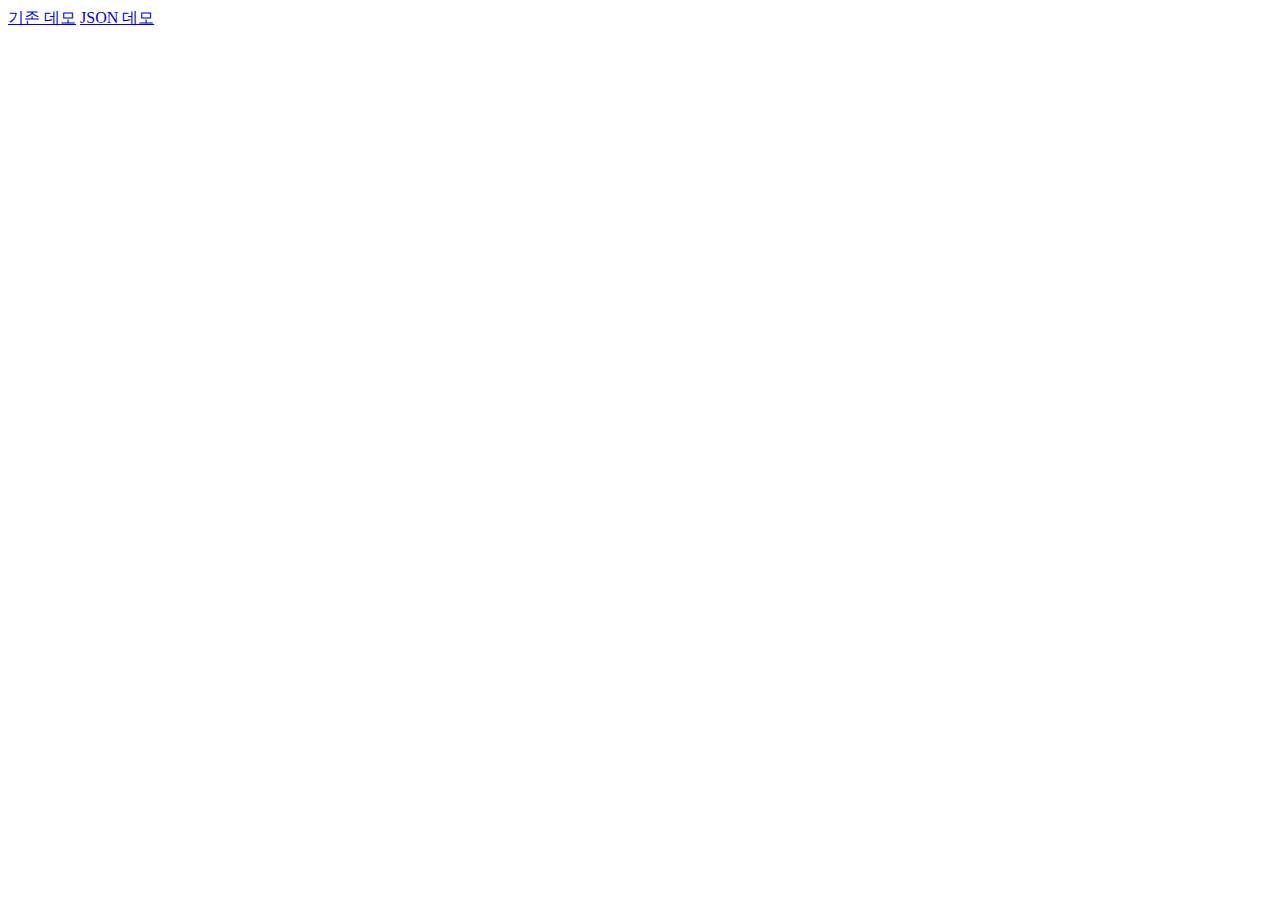
==== commit 7d3bfcd8: "😴 json 형식 구현 완료(서식 필요)" ====
--- a/index.html
+++ b/index.html
@@ -1,19813 +1,13 @@
-<!-- https://github.com/909ma -->
 <!DOCTYPE html>
 <html lang="kr">
-  <head>
-    <meta charset="UTF-8" />
-    <title>정보처리기사 실기 요약</title>
-    <link rel="stylesheet" href="index.css" />
-  </head>
-  <body>
-<div class="question-container">
-<div class="question" id="question1">
-<div>
-<p>Question 1.
-<br>
-소프트웨어를 개발하기 위한 설계, 운용, 유지보수 등의 과정을 각 단계별로 나눈 것은?
-<br> 소프트웨어 개발 단계와 각 단계별 주요 활동 그리고 활동의 결과에 대한 산출물로 표현한다.
-<br>
-</p>
-<br>
-<p class="answer">
-Answer 1 : 소프트웨어 생명 주기<br>
-Answer 2 : Software Life Cycle<br>
-</p>
-</div>
-<br>
-<br>
-<br>
-</div>
-<div class="question" id="question2">
-<div>
-<p>Question 2.
-<br>
-이전 단계로 돌아갈 수 없다는 전제하에 각 단계를 확실히 매듭짓고 그 결과를 철저하게 검토하여 승인 과정을 거친 후에 다음 단계를 진행하는 개발 방법론은?
-<br> 가장 오래되고 가장 폭넓게 사용된 전통적인 소프트웨어 생명 주기 모형이다.
-<br> 고전적 생명 주기 모형이라고도 한다.
-<br> 모형을 적용한 경험과 성공 사례가 많다.
-<br> 각 단계가 끝난 후에는 다음 단계를 수행하기 위한 결과물이 명확하게 산출되어야 한다.
-<br>
-</p>
-<br>
-<p class="answer">
-Answer 1 : 폭포수 모형<br>
-Answer 2 : Waterfall Model<br>
-</p>
-</div>
-<br>
-<br>
-<br>
-</div>
-<div class="question" id="question3">
-<div>
-<p>Question 3.
-<br>
-사용자의 요구사항을 파악하기 위해 실제 개발될 소프트웨어에 대한 견본품(Prototype)을 만들어 최종 결과물을 예측하는 모형은?
-<br> 견본품은 사용자와 시스템 사이의 인터페이스에 중점을 두어 개발한다.
-<br>
-</p>
-<br>
-<p class="answer">
-Answer 1 : 프로토타입 모형<br>
-Answer 2 : Prototype Model<br>
-</p>
-</div>
-<br>
-<br>
-<br>
-</div>
-<div class="question" id="question4">
-<div>
-<p>Question 4.
-<br>
-나선을 따라 돌듯이 여러 번의 소프트웨어 개발 과정을 거쳐 점진적으로 완벽한 최종 소프트웨어를 개발하는 모형은?
-<br> 보헴(Boehm)이 제안하였다.
-<br> 폭포수 모형과 프로토타입 모형의 장점에 위험 분석 기능을 추가한 모형이다.
-<br> 누락되거나 추가된 요구사항을 첨가할 수 있다.
-<br> 유지보수 과정이 필요없다.
-<br> 계획 수립 - > 위험 분석 - > 개발 및 검증 - > 고객 평가 - > 계획 수립의 사이클을 가진다.
-<br>
-</p>
-<br>
-<p class="answer">
-Answer 1 : 나선형 모형<br>
-Answer 2 : Spiral Model<br>
-Answer 3 : 점진적 모형<br>
-</p>
-</div>
-<br>
-<br>
-<br>
-</div>
-<div class="question" id="question5">
-<div>
-<p>Question 5.
-<br>
-○○○은 '민첩한', '기민한'이라는 의미로, 고객의 요구사항 변화에 유연하게 대응할 수 있도록 일정한 주기를 반복하면서 개발하는 모형은?
-<br> 어느 특정 개발 방법론이 아니라 좋은 것을 빠르고 낭비 없게 만들기 위해 고객과의 소통에 초점을 맞춘 방법론을 통칭한다.
-<br> 폭포수 모형과 대조적이다.
-<br> 기업 활동 전반에 걸쳐 사용된다.
-<br> 대표적인 개발 모형으로 스크럼(Scrum), XP(eXtreme Programming), 칸반(kanban), Lean, 기능 중심 개발(FDD; Feature Driven Development)이 있다.
-<br>
-</p>
-<br>
-<p class="answer">
-Answer 1 : 애자일 모형<br>
-Answer 2 : Agile Model<br>
-</p>
-</div>
-<br>
-<br>
-<br>
-</div>
-<div class="question" id="question6">
-<div>
-<p>Question 6.
-<br>
-○○○ 개발 네 가지 핵심 가치.
-<br> ① 프로세스와 도구보다는 개인과 상호작용에 더 가치를 둔다.
-<br> ② 방대한 문서보다는 실행되는 SW에 더 가치를 둔다.
-<br> ③ 계약 협상보다는 고객과 협업에 더 가치를 둔다.
-<br> ④계획을 따르기 보다는 변화에 반응하는 것에 더 가치를 둔다.
-<br>
-</p>
-<br>
-<p class="answer">
-Answer 1 : 애자일<br>
-</p>
-</div>
-<br>
-<br>
-<br>
-</div>
-<div class="question" id="question7">
-<div>
-<p>Question 7.
-<br>
-소프트웨어의 위기를 극복하기 위한 방안으로 연구된 학문은?
-<br> 여러 가지 방법론과 도구, 관리 기법들을 통하여 소프트웨어의 품질과 생산성 향상을 목적으로 한다.
-<br> ○○○의 기본 원칙.
-<br> ① 현대적인 프로그래밍 기술을 계속적으로 적용해야 한다.
-<br> ② 개발된 소프트웨어의 품질이 유지되도록 지속적으로 검증해야 한다.
-<br> ③ 소프트웨어 개발 관련 사항 및 결과에 대한 명확한 기록을 유지해야 한다.
-<br>
-</p>
-<br>
-<p class="answer">
-Answer 1 : 소프트웨어 공학<br>
-Answer 2 : SE<br>
-Answer 3 : Software Engineering<br>
-</p>
-</div>
-<br>
-<br>
-<br>
-</div>
-<div class="question" id="question8">
-<div>
-<p>Question 8.
-<br>
-팀이 중심이 되어 개발의 효율성을 높이는 기법은?
-<br> 팀원 스스로가 ○○○ 팀을 구성하고 개발 작업에 관한 모든 것을 스스로 해결할 수 있어야 한다.
-<br>
-</p>
-<br>
-<p class="answer">
-Answer 1 : 스크럼<br>
-Answer 2 : Scrum<br>
-</p>
-</div>
-<br>
-<br>
-<br>
-</div>
-<div class="question" id="question9">
-<div>
-<p>Question 9.
-<br>
-다음은 스크럼 팀을 이루는 세 가지의 구성원 중 하나에 대한 설명이다.
-<br> ① 요구사항이 담긴 백로그(Backlog)를 작성하는 주체.
-<br> ② 이해관계자들 중 개발될 제품에 대한 이해도가 높고, 요구사항을 책임지고 의사를 결정할 사람으로 선정.
-<br>
-</p>
-<br>
-<p class="answer">
-Answer 1 : 제품 책임자<br>
-Answer 2 : PO<br>
-Answer 3 : Product Owner<br>
-</p>
-</div>
-<br>
-<br>
-<br>
-</div>
-<div class="question" id="question10">
-<div>
-<p>Question 10.
-<br>
-다음은 스크럼 팀을 이루는 세 가지의 구성원 중 하나에 대한 설명이다.
-<br> 스크럼 팀이 스크럼을 잘 수행할 수 있도록 가이드 역할을 수행함.
-<br>
-</p>
-<br>
-<p class="answer">
-Answer 1 : 스크럼 마스터<br>
-Answer 2 : SM<br>
-Answer 3 : Scrum Master<br>
-</p>
-</div>
-<br>
-<br>
-<br>
-</div>
-<div class="question" id="question11">
-<div>
-<p>Question 11.
-<br>
-다음은 스크럼 팀을 이루는 세 가지의 구성원 중 하나에 대한 설명이다.
-<br> 제품 책임자와 스크럼 마스터를 제외한 모든 팀원으로 제품 개발을 수행함.
-<br>
-</p>
-<br>
-<p class="answer">
-Answer 1 : 개발팀<br>
-Answer 2 : DT<br>
-Answer 3 : Development Team<br>
-</p>
-</div>
-<br>
-<br>
-<br>
-</div>
-<div class="question" id="question12">
-<div>
-<p>Question 12.
-<br>
-다음은 스크럼 개발 프로세스의 다섯 단계 중 하나에 대한 설명이다.
-<br> 제품 백로그 중 이번 스프린트에서 수행할 작업을 대상으로 단기 일정을 수립하는 회의.
-<br>
-</p>
-<br>
-<p class="answer">
-Answer 1 : 스프린트 계획 회의<br>
-Answer 2 : Sprint Planning Meeting<br>
-</p>
-</div>
-<br>
-<br>
-<br>
-</div>
-<div class="question" id="question13">
-<div>
-<p>Question 13.
-<br>
-다음은 스크럼 개발 프로세스의 다섯 단계 중 하나에 대한 설명이다.
-<br> 실제 개발 작업을 진행하는 과정으로, 보통 2~4주 정도의 기간 내에서 진행함.
-<br>
-</p>
-<br>
-<p class="answer">
-Answer 1 : 스프린트<br>
-Answer 2 : Sprint<br>
-</p>
-</div>
-<br>
-<br>
-<br>
-</div>
-<div class="question" id="question14">
-<div>
-<p>Question 14.
-<br>
-다음은 스크럼 개발 프로세스의 다섯 단계 중 하나에 대한 설명이다.
-<br> ① 모든 팀원이 매일 약속된 시간에 약 15분 동안 진행 상황을 점검하는 회의.
-<br> ② 남은 작업 시간은 소멸 차트(Burn- down Chart)에 표시함.
-<br>
-</p>
-<br>
-<p class="answer">
-Answer 1 : 일일 스크럼 회의<br>
-Answer 2 : Daily Scrum Meeting<br>
-</p>
-</div>
-<br>
-<br>
-<br>
-</div>
-<div class="question" id="question15">
-<div>
-<p>Question 15.
-<br>
-다음은 스크럼 개발 프로세스의 다섯 단계 중 하나에 대한 설명이다.
-<br> 부분 또는 전체 완성 제품이 요구사항에 잘 부합하는지 테스팅하는 회의.
-<br>
-</p>
-<br>
-<p class="answer">
-Answer 1 : 스프린트 검토 회의<br>
-Answer 2 : Sprint Review<br>
-</p>
-</div>
-<br>
-<br>
-<br>
-</div>
-<div class="question" id="question16">
-<div>
-<p>Question 16.
-<br>
-다음은 스크럼 개발 프로세스의 다섯 단계 중 하나에 대한 설명이다.
-<br> 정해놓은 규칙 준수 여부 및 개선할 점을 확인하고 기록하는 것.
-<br>
-</p>
-<br>
-<p class="answer">
-Answer 1 : 스프린트 회고<br>
-Answer 2 : Sprint Retrospective<br>
-</p>
-</div>
-<br>
-<br>
-<br>
-</div>
-<div class="question" id="question17">
-<div>
-<p>Question 17.
-<br>
-수시로 발생하는 고객의 요구사항에 유연하게 대응하기 위해 고객의 참여와 개발 과정의 반복을 극대화하여 개발 생산성을 향상시키는 방법은?
-<br> 짧고 반복적인 개발 주기, 단순한 설계, 고객의 적극적인 참여를 통해 소프트웨어를 빠르게 개발하는 것을 목적으로 한다.
-<br> 릴리즈의 기간을 짧게 반복하면서 고객의 요구사항 반영에 대한 가시성을 높인다.
-<br> ○○○의 다섯 가지 핵심 가치.
-<br> ① 의사소통(Communication).
-<br> ② 단순성(Simplicity).
-<br> ③ 용기(Courage).
-<br> ④존중(Respect).
-<br> ⑤ 피드백(Feedback).
-<br>
-</p>
-<br>
-<p class="answer">
-Answer 1 : XP<br>
-Answer 2 : eXtreme Programming<br>
-</p>
-</div>
-<br>
-<br>
-<br>
-</div>
-<div class="question" id="question18">
-<div>
-<p>Question 18.
-<br>
-다음은 XP 개발 프로세스의 네 종류 프로세스 중 하나에 대한 설명이다.
-<br> ① 부분 혹은 전체 개발 완료 시점에 대한 일정을 수립하는 것.
-<br> ② 몇 개의 스토리가 적용되어 부분적으로 기능이 완료된 제품을 제공하는 것을 릴리즈라고 함.
-<br>
-</p>
-<br>
-<p class="answer">
-Answer 1 : 릴리즈 계획 수립<br>
-Answer 2 : Release Planning<br>
-</p>
-</div>
-<br>
-<br>
-<br>
-</div>
-<div class="question" id="question19">
-<div>
-<p>Question 19.
-<br>
-다음은 XP 개발 프로세스의 네 종류 프로세스 중 하나에 대한 설명이다.
-<br> 실제 개발 작업을 진행하는 과정으로, 보통 1~3주 정도의 기간으로 진행됨.
-<br>
-</p>
-<br>
-<p class="answer">
-Answer 1 : 이터레이션<br>
-Answer 2 : Iteration<br>
-Answer 3 : 주기<br>
-</p>
-</div>
-<br>
-<br>
-<br>
-</div>
-<div class="question" id="question20">
-<div>
-<p>Question 20.
-<br>
-다음은 XP 개발 프로세스의 네 종류 프로세스 중 하나에 대한 설명이다.
-<br> 하나의 이터레이션 안에서 부분 완료 제품이 구현되면 수행하는 테스트
-</p>
-<br>
-<p class="answer">
-Answer 1 : 승인 검사<br>
-Answer 2 : Acceptance Test<br>
-Answer 3 : 인수 테스트<br>
-</p>
-</div>
-<br>
-<br>
-<br>
-</div>
-<div class="question" id="question21">
-<div>
-<p>Question 21.
-<br>
-다음은 XP 개발 프로세스의 네 종류 프로세스 중 하나에 대한 설명이다.
-<br> 요구사항에 유연하게 대응할 수 있도록 릴리즈의 규모를 축소한 것.
-<br>
-</p>
-<br>
-<p class="answer">
-Answer 1 : 소규모 릴리즈<br>
-Answer 2 : Small Release<br>
-</p>
-</div>
-<br>
-<br>
-<br>
-</div>
-<div class="question" id="question22">
-<div>
-<p>Question 22.
-<br>
-다음은 XP의 주요 실천 방법(Practice)의 일곱 가지 방법 중 하나에 대한 설명이다.
-<br> 다른 사람과 함께 프로그래밍을 수행함으로써 개발에 대한 책임을 공동으로 나눠 갖는 환경을 조성함.
-<br>
-</p>
-<br>
-<p class="answer">
-Answer 1 : Pair Programming<br>
-Answer 2 : 짝 프로그래밍<br>
-</p>
-</div>
-<br>
-<br>
-<br>
-</div>
-<div class="question" id="question23">
-<div>
-<p>Question 23.
-<br>
-다음은 XP의 주요 실천 방법(Practice)의 일곱 가지 방법 중 하나에 대한 설명이다.
-<br> 개발 코드에 대한 권한과 책임을 공동으로 소유함.
-<br>
-</p>
-<br>
-<p class="answer">
-Answer 1 : Collective Ownership<br>
-Answer 2 : 공동 코드 소유<br>
-</p>
-</div>
-<br>
-<br>
-<br>
-</div>
-<div class="question" id="question24">
-<div>
-<p>Question 24.
-<br>
-다음은 XP의 주요 실천 방법(Practice)의 일곱 가지 방법 중 하나에 대한 설명이다.
-<br> ① 개발자가 실제 코드를 작성하기 전에 테스트 케이스를 먼저 작성하므로 자신이 무엇을 해야할지를 정확히 파악함.
-<br> ② 테스트가 지속적으로 진행될 수 있도록 자동화된 테스팅 도구(구조, 프레임워크)를 사용함.
-<br>
-</p>
-<br>
-<p class="answer">
-Answer 1 : Test- Driven Development<br>
-Answer 2 : 테스트 주도 개발<br>
-</p>
-</div>
-<br>
-<br>
-<br>
-</div>
-<div class="question" id="question25">
-<div>
-<p>Question 25.
-<br>
-다음은 XP의 주요 실천 방법(Practice)의 일곱 가지 방법 중 하나에 대한 설명이다.
-<br> 개발에 참여하는 모든 구성원(고객 포함)들은 각자 자신의 역할이 있고 그 역할에 대한 책임을 가져야 함.
-<br>
-</p>
-<br>
-<p class="answer">
-Answer 1 : Whole Team<br>
-Answer 2 : 전체 팀<br>
-</p>
-</div>
-<br>
-<br>
-<br>
-</div>
-<div class="question" id="question26">
-<div>
-<p>Question 26.
-<br>
-다음은 XP의 주요 실천 방법(Practice)의 일곱 가지 방법 중 하나에 대한 설명이다.
-<br> 모듈 단위로 나눠서 개발된 코드들은 하나의 작업이 마무리 될 때마다 지속적으로 통합됨.
-<br>
-</p>
-<br>
-<p class="answer">
-Answer 1 : Continous Integration<br>
-Answer 2 : 계속적인 통합<br>
-</p>
-</div>
-<br>
-<br>
-<br>
-</div>
-<div class="question" id="question27">
-<div>
-<p>Question 27.
-<br>
-다음은 XP의 주요 실천 방법(Practice)의 일곱 가지 방법 중 하나에 대한 설명이다.
-<br> ① 프로그램 기능의 변경 없이 시스템을 재구성함.
-<br> ② 목적 : 프로그램을 쉽게 이해하고 쉽게 구정하여 빠르게 개발할 수 있도록 하기 위함.
-<br>
-</p>
-<br>
-<p class="answer">
-Answer 1 : Refactoring<br>
-Answer 2 : 리팩토링<br>
-</p>
-</div>
-<br>
-<br>
-<br>
-</div>
-<div class="question" id="question28">
-<div>
-<p>Question 28.
-<br>
-다음은 XP의 주요 실천 방법(Practice)의 일곱 가지 방법 중 하나에 대한 설명이다.
-<br> 릴리즈 기간을 짧게 반복함으로써 고객의 요구 변화에 신속히 대응할 수 있음.
-<br>
-</p>
-<br>
-<p class="answer">
-Answer 1 : Small Releases<br>
-Answer 2 : 소규모 릴리즈<br>
-</p>
-</div>
-<br>
-<br>
-<br>
-</div>
-<div class="question" id="question29">
-<div>
-<p>Question 29.
-<br>
-컴퓨터 시스템의 자원을 효율적으로 관리하며, 사용자가 컴퓨터를 편리하고 효율적으로 사용할 수 있도록 환경을 제공하는 소프트웨어는?
-<br> 컴퓨터 사용자와 컴퓨터 하드웨어 간의 인터페이스로서 동작하는 시스템 소프트웨어의 일종이다.
-<br> 다른 응용 프로그램이 유용한 작업을 할 수 있도록 환경을 제공한다.
-<br> ○○○ 관련 요구사항 식별 시 고려사항.
-<br> ① 가용성.
-<br> ② 성능.
-<br> ③ 기술 지원.
-<br> ④주변기기.
-<br> ⑤ 구축비용.
-<br>
-</p>
-<br>
-<p class="answer">
-Answer 1 : 운영체제<br>
-Answer 2 : OS<br>
-Answer 3 : Operating System<br>
-</p>
-</div>
-<br>
-<br>
-<br>
-</div>
-<div class="question" id="question30">
-<div>
-<p>Question 30.
-<br>
-사용자와 데이터베이스 사이에서 사용자의 요구에 따라 정보를 생성해 주고, 데이터베이스를 관리해 주는 소프트웨어는?
-<br> 기존의 파일 시스템이 갖는 데이터의 종속성과 중복성의 문제를 해결하기 위해 제안된 시스템이다.
-<br> 모든 응용 프로그램들이 데이터베이스를 공용할 수 있도록 관리한다.
-<br> ○○○ 관련 요구사항 식별 시 고려사항.
-<br> ① 가용성.
-<br> ② 성능.
-<br> ③ 기술 지원.
-<br> ④상호 호환성.
-<br> ⑤ 구축 비용.
-<br>
-</p>
-<br>
-<p class="answer">
-Answer 1 : 데이터베이스 관리 시스템<br>
-Answer 2 : DBMS<br>
-Answer 3 : DataBase Manegement System<br>
-</p>
-</div>
-<br>
-<br>
-<br>
-</div>
-<div class="question" id="question31">
-<div>
-<p>Question 31.
-<br>
-사용자의 요구에 따라 변하는 동적인 콘텐츠를 처리하기 위해 사용되는 미들웨어는?
-<br> 데이터 접근, 세션 관리, 트랜잭션 관리 등을 위한 라이브러리를 제공한다.
-<br> 주로 데이터베이스 서버와 연동해서 사용한다.
-<br> ○○○ 관련 요구사항 식별 시 고려사항.
-<br> ① 가용성.
-<br> ② 성능.
-<br> ③ 기술지원.
-<br> ④구축비용.
-<br>
-</p>
-<br>
-<p class="answer">
-Answer 1 : 웹 애플리케이션 서버<br>
-Answer 2 : WAS<br>
-Answer 3 : Web Application Server<br>
-</p>
-</div>
-<br>
-<br>
-<br>
-</div>
-<div class="question" id="question32">
-<div>
-<p>Question 32.
-<br>
-누구나 별다른 제한 없이 사용할 수 있도록 소스 코드를 공개한 소프트웨어는?
-<br> ○○○ 라이선스를 만족한다.
-<br> ○○○ 관련 요구사항 식별 시 고려사항.
-<br> ① 라이선스의 종류.
-<br> ② 사용자 수.
-<br> ③ 기술의 지속 가능성.
-<br>
-</p>
-<br>
-<p class="answer">
-Answer 1 : 오픈 소스<br>
-Answer 2 : Open Source<br>
-</p>
-</div>
-<br>
-<br>
-<br>
-</div>
-<div class="question" id="question33">
-<div>
-<p>Question 33.
-<br>
-소프트웨어가 어떤 문제를 해결하기 위해 제공하는 서비스에 대한 설명과 정상적으로 운영되는데 필요한 제약조건은?
-<br> 소프트웨어 개발이나 유지 보수 과정에서 필요한 기준과 근거를 제공한다.
-<br> 개발에 참여하는 이해관계자들 간의 의사소통을 원활하게 하는 데 도움을 준다.
-<br> ○○○의 유형.
-<br> ① 기능 ○○○(Functional ○○○).
-<br> ② 비기능 ○○○(Non- Functional ○○○).
-<br> ③ 사용자 ○○○(User ○○○).
-<br> ④시스템 ○○○(System ○○○).
-<br>
-</p>
-<br>
-<p class="answer">
-Answer 1 : 요구사항<br>
-Answer 2 : Requirements<br>
-</p>
-</div>
-<br>
-<br>
-<br>
-</div>
-<div class="question" id="question34">
-<div>
-<p>Question 34.
-<br>
-시스템이 무엇을 하는지, 어떤 기능을 하는지 등의 기능이나 수행과 관련된 요구사항은?
-<br> 시스템의 입력이나 출력으로 무엇이 포함되어야 하는지에 대한 사항.
-<br> 시스템이 어떤 데이터를 저장하거나 연산을 수행해야 하는지에 대한 사랑.
-<br> 시스템이 반드시 수행해야 하는 기능.
-<br> 사용자가 시스템을 통해 제공받기를 원하는 기능.
-<br>
-</p>
-<br>
-<p class="answer">
-Answer 1 : 기능 요구사항<br>
-Answer 2 : Functional requirements<br>
-</p>
-</div>
-<br>
-<br>
-<br>
-</div>
-<div class="question" id="question35">
-<div>
-<p>Question 35.
-<br>
-품질이나 제약사항과 관련된 요구사항은?
-<br> 시스템 장비 구성 요구사항.
-<br> 성능 요구사항.
-<br> 인터페이스 요구사항.
-<br> 데이터를 구축하기 위해 필요한 요구사항.
-<br> 데이터를 구축하기 위해 필요한 요구사항.
-<br> 테스트 요구사항.
-<br> 보안 요구사항.
-<br> 품질 요구사항 : 가용성, 정합성, 상호 호환성, 대응성, 이식성, 확장성, 보안성 등.
-<br> 제약사항.
-<br> 프로젝트 관리 요구사항.
-<br> 프로젝트 자원 요구사항.
-<br>
-</p>
-<br>
-<p class="answer">
-Answer 1 : 비기능 요구사항<br>
-Answer 2 : Non- functional requirements<br>
-</p>
-</div>
-<br>
-<br>
-<br>
-</div>
-<div class="question" id="question36">
-<div>
-<p>Question 36.
-<br>
-사용자 관점에서 본 시스템이 제공해야 할 요구사항은?
-<br> 사용자를 위한 것으로, 친숙한 표현으로 이해하기 쉽게 작성된다.
-<br>
-</p>
-<br>
-<p class="answer">
-Answer 1 : 사용자 요구사항<br>
-Answer 2 : User requirements<br>
-</p>
-</div>
-<br>
-<br>
-<br>
-</div>
-<div class="question" id="question37">
-<div>
-<p>Question 37.
-<br>
-개발자 관점에서 본 시스템 전체가 사용자와 다른 시스템에 제공해야 할 요구사항은?
-<br> 사용자 요구사항에 비해 전문적이고 기술적인 용어로 표현된다.
-<br> 소프트웨어 요구사항이라고도 한다.
-<br>
-</p>
-<br>
-<p class="answer">
-Answer 1 : 시스템 요구사항<br>
-Answer 2 : System requirements<br>
-</p>
-</div>
-<br>
-<br>
-<br>
-</div>
-<div class="question" id="question38">
-<div>
-<p>Question 38.
-<br>
-개발 대상에 대한 요구사항을 체게적으로 도출하고 분석한 후 명세서에 정리한 다음 확인 및 검증하는 일련의 구조화된 활동은?
-<br> ○○○가 진행되기 전에 타당성 조사(Feasibility Study)가 선행되어야 한다.
-<br> 요구공학(Requirement Engineeing)의 한 요소이다.
-<br> 단계는 도출(Elicitation) - > 분석(Analysis) - > 명세(Specification) - > 확인(Validation)을 거친다.
-<br>
-</p>
-<br>
-<p class="answer">
-Answer 1 : 요구사항 개발 프로세스<br>
-</p>
-</div>
-<br>
-<br>
-<br>
-</div>
-<div class="question" id="question39">
-<div>
-<p>Question 39.
-<br>
-시스템, 사용자, 개발자 등 시스템 개발에 관련된 사람들이 서로 의견을 교환하여 요구사항을 어떻게 수집할 것인지를 식별하고 이해하는 과정은?
-<br> 개발자와 고객 사이의 관계가 만들어지고 이해관계자(Stakeholder)가 식별된다.
-<br> 소프트웨어 개발 생명 주기(SDLC) 동안 지속적으로 반복된다.
-<br> ○○○ 주요 기법.
-<br> ① 청취와 인터뷰.
-<br> ② 설문.
-<br> ③ 브레인스토밍.
-<br> ④워크샵.
-<br> ⑤ 프로토타이핑.
-<br> ⑥ 유스케이스.
-<br>
-</p>
-<br>
-<p class="answer">
-Answer 1 : 요구사항 도출<br>
-Answer 2 : Requirement Elicitation<br>
-Answer 3 : 요구사항 수집<br>
-</p>
-</div>
-<br>
-<br>
-<br>
-</div>
-<div class="question" id="question40">
-<div>
-<p>Question 40.
-<br>
-개발 대상에 대한 사용자의 요구사항 중 명확하지 않거나 모호하여 이해되지 않는 부분을 발견하고 이를 걸러내기 위한 과정은?
-<br> 요구사항의 타당성을 조사하고 비용과 일정에 대한 제약을 설정한다.
-<br> 서로 상충되는 요구사항이 있으면 이를 중재하는 과정이다.
-<br> ○○○에 사용되는 대표적인 도구.
-<br> ① 자료 흐름도(DFD).
-<br> ② 자료 사전(DD).
-<br>
-</p>
-<br>
-<p class="answer">
-Answer 1 : 요구사항 분석<br>
-Answer 2 : Requirement Analysis<br>
-</p>
-</div>
-<br>
-<br>
-<br>
-</div>
-<div class="question" id="question41">
-<div>
-<p>Question 41.
-<br>
-분석된 요구사항을 바탕으로 모델을 작성하고 문서화하는 것을 의미하는 것은?
-<br> 기능 요구사항을 빠짐없이 기술한다.
-<br> 비기능 요구사항은 필요한 것만 기술한다.
-<br> 구체적인 명세를 위해 소단위 명세서(Mini- Spec)가 사용될 수 있다.
-<br>
-</p>
-<br>
-<p class="answer">
-Answer 1 : 요구사항 명세<br>
-Answer 2 : Requirement Specification<br>
-</p>
-</div>
-<br>
-<br>
-<br>
-</div>
-<div class="question" id="question42">
-<div>
-<p>Question 42.
-<br>
-개발 자원을 요구사항에 할당하기 전에 요구사항 명세서가 정확하고 완전하게 작성되었는지를 검토하는 활동은?
-<br> 이해관계자들이 검토해야 한다.
-<br> 요구사항 관리 도구를 이용하여 요구사항 정의 문서들에 대해 형상 관리(SCM)를 수행한다.
-<br>
-</p>
-<br>
-<p class="answer">
-Answer 1 : 요구사항 확인<br>
-Answer 2 : Reqiurement Validation<br>
-Answer 3 : 요구사항 검증<br>
-</p>
-</div>
-<br>
-<br>
-<br>
-</div>
-<div class="question" id="question43">
-<div>
-<p>Question 43.
-<br>
-무엇을 개발해야 하는지 요구사항을 정의하고, 분석 및 관리하는 프로세스를 연구하는 학문은?
-<br> 요구사항 변경의 원인과 처리 방법을 이해하고 요구사항 관리 프로세스의 품질을 개선하여 소프트웨어 프로젝트 실패를 최소화하는 것을 목표로 한다.
-<br>
-</p>
-<br>
-<p class="answer">
-Answer 1 : 요구공학<br>
-Answer 2 : Reqiurements Engineering<br>
-</p>
-</div>
-<br>
-<br>
-<br>
-</div>
-<div class="question" id="question44">
-<div>
-<p>Question 44.
-<br>
-다음은 요구사항 명세 기법의 두 가지 중 하나에 대한 설명이다.
-<br> 기법 : 수학적 원리 기반, 모델 기반.
-<br> 작성 방법 : 수학적 기호, 정형화된 표기법.
-<br> 특징 : .
-<br>① 요구사항을 정확하고 간결하게 표현할 수 있음.
-<br> ② 요구사항에 대한 결과가 작성자에 관계없이 일관성이 있으므로 완전성 검증이 가능함.
-<br> ③ 표기법이 어려워 사용자가 이해하기 어려움.
-<br> 종류 : VDM, Z, Petri- net, CSP 등.
-<br>
-</p>
-<br>
-<p class="answer">
-Answer 1 : 정형 명세 기법<br>
-</p>
-</div>
-<br>
-<br>
-<br>
-</div>
-<div class="question" id="question45">
-<div>
-<p>Question 45.
-<br>
-기법 : 상태/기능/객체 중심.
-<br> 작성 방법 : 일반 명사, 동사 등의 자연어를 기반으로 서술 또는 다이어그램으로 작성.
-<br> 특징 : .
-<br> ① 자연어의 사용으로 인해 요구사항에 대한 결과가 작성자에 따라 다를 수 있어 일관성이 떨어지고, 해석이 달라질 수 있음.
-<br> ② 내용의 이해가 쉬워 의사소통이 용이함.
-<br> 종류 : FSM, Decision Tavle, ER모델링, State Chart(SADT) 등.
-<br>
-</p>
-<br>
-<p class="answer">
-Answer 1 : 비정형 명세 기법<br>
-</p>
-</div>
-<br>
-<br>
-<br>
-</div>
-<div class="question" id="question46">
-<div>
-<p>Question 46.
-<br>
-소프트웨어 개발의 실제적인 첫 단계로, 개발 대상에 대한 사용자의 요구사항을 이해하고 문서화하는 활동을 의미하는 것은?
-<br> 사용자 요구의 타당성을 조사하고 비용과 일정에 대한 제약을 설정한다.
-<br> 사용자의 요구를 정확하게 추출하여 목표를 정한다.
-<br>
-</p>
-<br>
-<p class="answer">
-Answer 1 : 요구사항 분석<br>
-Answer 2 : Requirement Anlysis<br>
-</p>
-</div>
-<br>
-<br>
-<br>
-</div>
-<div class="question" id="question47">
-<div>
-<p>Question 47.
-<br>
-자료의 흐름과 처리를 중심으로 하는 요구사항 분석 방법은?
-<br> 도형 중심의 분석용 도구와 분석 절차를 이용하여 사용자의 요구사항을 파악하고 문서화한다.
-<br> 하향식 방법을 사용하여 시스템을 세분화할 수 있다.
-<br> 분석의 중복을 배제할 수 있다.
-<br> 주요 ○○○ 도구.
-<br> ① 자료 흐름도(DFD).
-<br> ② 자료 사전(DD).
-<br> ③ 소단위 명세서(Mini- Spec).
-<br> ④개체 관계도(ERD).
-<br> ⑤ 상태 전이도(STD).
-<br> ⑥ 제어 명세서.
-<br>
-</p>
-<br>
-<p class="answer">
-Answer 1 : 구조적 분석 기법<br>
-</p>
-</div>
-<br>
-<br>
-<br>
-</div>
-<div class="question" id="question48">
-<div>
-<p>Question 48.
-<br>
-요구사항 분석에서 자료의 흐름 및 변환 과정과 기능을 도형 중심으로 기술하는 방법은?
-<br> 자료 흐름 그래프, 버블 차트라고도 한다.
-<br> 자료 흐름과 처리를 중심으로 하는 구조적 분석 기법에 이용된다.
-<br>
-</p>
-<br>
-<p class="answer">
-Answer 1 : 자료 흐름도<br>
-Answer 2 : DFD<br>
-Answer 3 : Data Flow Diagram<br>
-</p>
-</div>
-<br>
-<br>
-<br>
-</div>
-<div class="question" id="question49">
-<div>
-<p>Question 49.
-<br>
-자료 흐름도에 있는 자료를 더 자세히 정의하고 기록한 것은?
-<br> 데이터를 설명하는 데이터로, 데이터의 데이터 또는 메타 데이터(Meta Data)라고도 한다.
-<br>
-</p>
-<br>
-<p class="answer">
-Answer 1 : 자료 사전<br>
-Answer 2 : DD<br>
-Answer 3 : Data Dictionary<br>
-</p>
-</div>
-<br>
-<br>
-<br>
-</div>
-<div class="question" id="question50">
-<div>
-<p>Question 50.
-<br>
-요구사항을 자동으로 분석하고, 요구사항 분석 명세서를 기술하도록 개발된 도구를 의미하는 것은?
-<br> 대표적인 ○○○.
-<br> ⑴ SADT : .
-<br>   ① 시스템 정의, 소프트웨어 요구사항 분석, 시스템/소프트웨어 설계를 위한 도구.
-<br>   ② SoftTech 사에서 개발.
-<br>   ③ 구조적 요구 분석을 하기 위해 블록 다이어그램을 채택한 자동화 도구.
-<br> ⑵ SREM = RSL/REVS : .
-<br>   ① TRW 사가 실시간 처리 소프트웨어 시스템에서 요구사항을 명확히 기술하도록 할 목적으로 개발한 도구.
-<br>   ② RSL과 REVS를 사용하는 자동화 도구.
-<br> ⑶ PSL/PSA : .
-<br>   ① PSL과 PSA를 사용하는 자동화 도구.
-<br>   ② 미시간 대학에서 개발.
-<br> ⑷ TAGS : .
-<br>   ① 시스템 공학 방법 응용에 대한 자동 접근 방법.
-<br>   ② 개발 주기의 전 과정에 이용할 수있는 통합 자동화 도구.
-<br>
-</p>
-<br>
-<p class="answer">
-Answer 1 : 요구사항 분석용 CASE<br>
-Answer 2 : 자동화 도구<br>
-</p>
-</div>
-<br>
-<br>
-<br>
-</div>
-<div class="question" id="question51">
-<div>
-<p>Question 51.
-<br>
-시스템의 분석 및 설계, 또는 문서화에 사용되는 기법으로, 시스템 실행 과정인 입력·처리·출력의 기능을 표현한 것은?
-<br> 하향식 소프트웨어 개발을 위한 문서화 도구이다.
-<br> 기능과 자료의 의존 관계를 동시에 표현할 수 있다.
-<br> 기호, 도표 등을 사용하므로 보기 쉽고 이해하기도 쉽다.
-<br> 시스템의 기능을 여러 개의 고유 모듈로 분할하여 이들 간의 인터페이스를 계층 구조로 표현한 것을 ○○○ Chart라고 한다.
-<br> ○○○ Chart의 종류.
-<br> ① 가시적 도표(Visual Table of Contents, 도식목차).
-<br> ② 총체적 도표(Overview Diagram, 총괄 도표, 개요 도표), ③ 세부적 도표(Detail Diagram, 상세도표).
-<br>
-</p>
-<br>
-<p class="answer">
-Answer 1 : HIPO<br>
-Answer 2 : Hirarchy Input Process Output<br>
-</p>
-</div>
-<br>
-<br>
-<br>
-</div>
-<div class="question" id="question52">
-<div>
-<p>Question 52.
-<br>
-시스템 분석, 설계, 구현 등 시스템 개발 과정에서 시스템 개발자와 고객 또는 개발자 상호 간의 의사소통이 원활하게 이루어지도록 표준화한 대표적인 객체지향 모델링 언어는?
-<br> Rumbaugh(OMT), Booch, Jacobson 등의 객체지향 방법론의 장점을 통합하였다.
-<br> OMG(Object Managemonet Group)에서 표쥰으로 지정하였다.
-<br> ○○○의 구성 요소.
-<br> ① 사물(Thing).
-<br> ② 관계(Relationship).
-<br> ③ 다이어그램(Diagram).
-<br>
-</p>
-<br>
-<p class="answer">
-Answer 1 : UML<br>
-Answer 2 : Unified Modeling Language<br>
-</p>
-</div>
-<br>
-<br>
-<br>
-</div>
-<div class="question" id="question53">
-<div>
-<p>Question 53.
-<br>
-다이어그램 안에서 관계가 형성될 수 있는 대상들을 말하는 것은?
-<br> 모델을 구성하는 가장 중요한 기본 요소이다.
-<br>
-</p>
-<br>
-<p class="answer">
-Answer 1 : 사물<br>
-Answer 2 : Thing<br>
-</p>
-</div>
-<br>
-<br>
-<br>
-</div>
-<div class="question" id="question54">
-<div>
-<p>Question 54.
-<br>
-다음은 사물의 네 가지 종류 중 하나에 대한 설명이다.
-<br> ① 시스템의 개념적, 물리적 요소를 표현.
-<br> ② 클래스(Class), 유스케이스(Use Case), 컴포넌트(Component), 인터페이스(Interface), 노드(Node)등.
-<br>
-</p>
-<br>
-<p class="answer">
-Answer 1 : 구조 사물<br>
-Answer 2 : Structural Thing<br>
-</p>
-</div>
-<br>
-<br>
-<br>
-</div>
-<div class="question" id="question55">
-<div>
-<p>Question 55.
-<br>
-다음은 사물의 네 가지 종류 중 하나에 대한 설명이다.
-<br> ① 시간과 공간에 따른 요소들의 행위를 표현.
-<br> ② 상호작용(Interaction), 상태 머신(State Machine) 등.
-<br>
-</p>
-<br>
-<p class="answer">
-Answer 1 : 행동 사물<br>
-Answer 2 : Behavioral Thing<br>
-</p>
-</div>
-<br>
-<br>
-<br>
-</div>
-<div class="question" id="question56">
-<div>
-<p>Question 56.
-<br>
-다음은 사물의 네 가지 종류 중 하나에 대한 설명이다.
-<br> ① 요소들을 그룹으로 묶어서 표현.
-<br> ② 패키지(Package).
-<br>
-</p>
-<br>
-<p class="answer">
-Answer 1 : 그룹 사물<br>
-Answer 2 : Grouping Thing<br>
-</p>
-</div>
-<br>
-<br>
-<br>
-</div>
-<div class="question" id="question57">
-<div>
-<p>Question 57.
-<br>
-다음은 사물의 네 가지 종류 중 하나에 대한 설명이다.
-<br> 부가적인 설명이나 제약 조건 등을 표현.
-<br> 노트(Note).
-<br>
-</p>
-<br>
-<p class="answer">
-Answer 1 : 주해 사물<br>
-Answer 2 : Annotation Thing<br>
-</p>
-</div>
-<br>
-<br>
-<br>
-</div>
-<div class="question" id="question58">
-<div>
-<p>Question 58.
-<br>
-사물과 사물 사이의 연관성을 표현한 것은?
-<br>
-</p>
-<br>
-<p class="answer">
-Answer 1 : 관계<br>
-Answer 2 : Relationship<br>
-</p>
-</div>
-<br>
-<br>
-<br>
-</div>
-<div class="question" id="question59">
-<div>
-<p>Question 59.
-<br>
-관계의 종류에는 여섯 가지가 있다.
-<br> 다음은 그 중 하나에 대한 설명이다.
-<br> 2개 이상의 사물이 서로 관련되어 있는 관계는?
-<br> 사물 사이를 실선으로 연결하여 표현한다.
-<br> 방향성은 화살표로 표현한다.
-<br> 양방향 관계의 경우 화살표를 생략하고 실선으로만 연결한다.
-<br> 다중도를 선 위에 표기한다.
-<br>
-</p>
-<br>
-<p class="answer">
-Answer 1 : 연관 관계<br>
-Answer 2 : Association<br>
-</p>
-</div>
-<br>
-<br>
-<br>
-</div>
-<div class="question" id="question60">
-<div>
-<p>Question 60.
-<br>
-관계의 종류에는 여섯 가지가 있다.
-<br> 다음은 그 중 하나에 대한 설명이다.
-<br> 하나의 사물이 다른 사물에 포함되어 있는 관계는?
-<br> 포함하는 쪽(전체, Whole)과 포함되는 쪽(부분, Part)은 서로 독립적이다.
-<br> 포함되는 쪽(부분, Part)에서 포함하는 쪽(전체, Whole)으로 속이 빈 마름모를 연결하여 표현한다.
-<br>
-</p>
-<br>
-<p class="answer">
-Answer 1 : 집합 관계<br>
-Answer 2 : Aggregation<br>
-</p>
-</div>
-<br>
-<br>
-<br>
-</div>
-<div class="question" id="question61">
-<div>
-<p>Question 61.
-<br>
-관계의 종류에는 여섯 가지가 있다.
-<br> 다음은 그 중 하나에 대한 설명이다.
-<br> 집합 관계의 특수한 형태로, 포함하는 사물의 변화가 포함되는 사물에게 영향을 미치는 관계는?
-<br> 포함하는 쪽(전체, Whole)과 포함되는 쪽(부분, Part)은 서로 독립될 수 없고 생명주기를 함께한다.
-<br> 포함되는 쪽(부분, Part)에서 포함하는 쪽(전체, Whole)으로 속이 채워진 마음모를 연결하여 표현한다.
-<br>
-</p>
-<br>
-<p class="answer">
-Answer 1 : 포함 관계<br>
-Answer 2 : Composition<br>
-</p>
-</div>
-<br>
-<br>
-<br>
-</div>
-<div class="question" id="question62">
-<div>
-<p>Question 62.
-<br>
-관계의 종류에는 여섯 가지가 있다.
-<br> 다음은 그 중 하나에 대한 설명이다.
-<br> 하나의 사물이 다른 사물에 비해 더 일반적이거나 구체적인 관계는?
-<br> 보다 일반적인 개념을 상위(부모), 보다 구체적인 개념을 하위(자식)라고 부른다.
-<br> 구체적(하위)인 사물에서 일반적(상위)인 사물쪽으로 속이 빈 화살표를 연결하여 표현한다.
-<br>
-</p>
-<br>
-<p class="answer">
-Answer 1 : 일반화 관계<br>
-Answer 2 : Generalization<br>
-</p>
-</div>
-<br>
-<br>
-<br>
-</div>
-<div class="question" id="question63">
-<div>
-<p>Question 63.
-<br>
-연관 관계와 같이 사물 사이에 서로 연관은 있으나 필요에 의해 서로에게 영향을 주는 짧은 시간 동안만 연관을 유지하는 관계는?
-<br> 하나의 사물과 다른 사물이 소유 관계는 아니지만 사물의 변화가 다른 사물에도 영향을 미치는 관계이다.
-<br> 영향을 주는 사물(이용자)이 영향을 받는 사물(제공자) 쪽으로 점선 화살표를 연결하여 표현한다.
-<br>
-</p>
-<br>
-<p class="answer">
-Answer 1 : 의존 관계<br>
-Answer 2 : Dependency<br>
-</p>
-</div>
-<br>
-<br>
-<br>
-</div>
-<div class="question" id="question64">
-<div>
-<p>Question 64.
-<br>
-사물이 할 수 있거나 해야 하는 기능으로, 서로를 그룹화 할 수 있는 관계는?
-<br> 사물에서 기능 쪽으로 속이 빈 점선 화살표를 연결하여 표현한다.
-<br>
-</p>
-<br>
-<p class="answer">
-Answer 1 : 실체화 관계<br>
-Answer 2 : Realization<br>
-</p>
-</div>
-<br>
-<br>
-<br>
-</div>
-<div class="question" id="question65">
-<div>
-<p>Question 65.
-<br>
-사물과 관계를 도형으로 표현한 것은?
-<br> 여러 관점에서 시스템을 가시화한 뷰(View)를 제공함으로써 의사소통에 도움을 준다.
-<br> 정적 모델링에서는 주로 구조적 ○○○을 사용한다.
-<br> 동적 모델링에서는 주로 행위 ○○○을 사용한다.
-<br>
-</p>
-<br>
-<p class="answer">
-Answer 1 : 다이어그램<br>
-Answer 2 : Diagram<br>
-</p>
-</div>
-<br>
-<br>
-<br>
-</div>
-<div class="question" id="question66">
-<div>
-<p>Question 66.
-<br>
-다음은 구조적(Structural) 다이어그램의 여섯 가지 종류 중 하나에 대한 설명이다.
-<br> 클래스와 클래스가 가지는 속성, 클래스 사이의 관계를 표현함.
-<br>
-</p>
-<br>
-<p class="answer">
-Answer 1 : 클래스 다이어그램<br>
-Answer 2 : Class Diagram<br>
-</p>
-</div>
-<br>
-<br>
-<br>
-</div>
-<div class="question" id="question67">
-<div>
-<p>Question 67.
-<br>
-다음은 구조적(Structural) 다이어그램의 여섯 가지 종류 중 하나에 대한 설명이다.
-<br> ① 클래스에 속한 사물(객체)들, 즉 인스턴스(Instance)를 특정 시점의 객체와 객체 사이의 관계로 표현함.
-<br> ② 럼바우(Rumbaugh) 객체지향 분석 기법에서 객체 모델링에 활용됨.
-<br>
-</p>
-<br>
-<p class="answer">
-Answer 1 : 객체 다이어그램<br>
-Answer 2 : Object Diagram<br>
-</p>
-</div>
-<br>
-<br>
-<br>
-</div>
-<div class="question" id="question68">
-<div>
-<p>Question 68.
-<br>
-다음은 구조적(Structural) 다이어그램의 여섯 가지 종류 중 하나에 대한 설명이다.
-<br> ① 실제 구현 모듈인 컴포넌트 간의 관계나 컴포넌트 간의 인터페이스를 표현함.
-<br> ② 구현 단계에서 사용됨.
-<br>
-</p>
-<br>
-<p class="answer">
-Answer 1 : 컴포넌트 다이어그램<br>
-Answer 2 : Component Diagram<br>
-</p>
-</div>
-<br>
-<br>
-<br>
-</div>
-<div class="question" id="question69">
-<div>
-<p>Question 69.
-<br>
-다음은 구조적(Structural) 다이어그램의 여섯 가지 종류 중 하나에 대한 설명이다.
-<br> ① 결과물, 프로세스, 컴포넌트 등 물리적 요소들의 위치를 표현함.
-<br> ② 구현 단계에서 사용됨.
-<br>
-</p>
-<br>
-<p class="answer">
-Answer 1 : 배치 다이어그램<br>
-Answer 2 : Deployment Diagram<br>
-</p>
-</div>
-<br>
-<br>
-<br>
-</div>
-<div class="question" id="question70">
-<div>
-<p>Question 70.
-<br>
-다음은 구조적(Structural) 다이어그램의 여섯 가지 종류 중 하나에 대한 설명이다.
-<br> 클래스나 컴포넌트가 복합 구조를 갖는 경우 그 내부 구조를 표현함.
-<br>
-</p>
-<br>
-<p class="answer">
-Answer 1 : 복합체 구조 다이어그램<br>
-Answer 2 : Composite Structure Diagram<br>
-</p>
-</div>
-<br>
-<br>
-<br>
-</div>
-<div class="question" id="question71">
-<div>
-<p>Question 71.
-<br>
-다음은 구조적(Structural) 다이어그램의 여섯 가지 종류 중 하나에 대한 설명이다.
-<br> 유스케이스나 클래스 등의 모델 요소들을 그룹화한 패키지들의 관계를 표현함.
-<br>
-</p>
-<br>
-<p class="answer">
-Answer 1 : 패키지 다이어그램<br>
-Answer 2 : Package Diagram<br>
-</p>
-</div>
-<br>
-<br>
-<br>
-</div>
-<div class="question" id="question72">
-<div>
-<p>Question 72.
-<br>
-다음은 행위(Behavioral) 다이어그램의 일곱 가지 종류 중 하나에 대한 설명이다.
-<br> ① 사용자의 요구를 분석하는 것으로, 기능 모델링 작업에 사용함.
-<br> ② 사용자(Actor)와 사용 사례(Use Case)로 구성됨.
-<br>
-</p>
-<br>
-<p class="answer">
-Answer 1 : 유스케이스 다이어그램<br>
-Answer 2 : Use Case Diagram<br>
-</p>
-</div>
-<br>
-<br>
-<br>
-</div>
-<div class="question" id="question73">
-<div>
-<p>Question 73.
-<br>
-다음은 행위(Behavioral) 다이어그램의 일곱 가지 종류 중 하나에 대한 설명이다.
-<br> 상호 작용하는 시스템이나 객체들이 주고받는 메시지를 표현함.
-<br>
-</p>
-<br>
-<p class="answer">
-Answer 1 : 순차 다이어그램<br>
-Answer 2 : Sequence Diagram<br>
-</p>
-</div>
-<br>
-<br>
-<br>
-</div>
-<div class="question" id="question74">
-<div>
-<p>Question 74.
-<br>
-다음은 행위(Behavioral) 다이어그램의 일곱 가지 종류 중 하나에 대한 설명이다.
-<br> 동작에 참여하는 객체들이 주고받는 메시지와 객체들 간의 연관 관계를 표현함.
-<br>
-</p>
-<br>
-<p class="answer">
-Answer 1 : 커뮤니케이션 다이어그램<br>
-Answer 2 : Communication Diagram<br>
-</p>
-</div>
-<br>
-<br>
-<br>
-</div>
-<div class="question" id="question75">
-<div>
-<p>Question 75.
-<br>
-다음은 행위(Behavioral) 다이어그램의 일곱 가지 종류 중 하나에 대한 설명이다.
-<br> ① 하나의 객체가 자신이 속한 클래스의 상태 변화 혹은 다른 객체와의 상호 작용에 따라 상태가 어떻게 변화하는지를 표현함.
-<br> ② 럼바우(Rumbaugh) 객체지향 분석 기법에서 동적 모델링에 활용됨.
-<br>
-</p>
-<br>
-<p class="answer">
-Answer 1 : 상태 다이어그램<br>
-Answer 2 : State Diagram<br>
-</p>
-</div>
-<br>
-<br>
-<br>
-</div>
-<div class="question" id="question76">
-<div>
-<p>Question 76.
-<br>
-다음은 행위(Behavioral) 다이어그램의 일곱 가지 종류 중 하나에 대한 설명이다.
-<br> 시스템이 어떤 기능을 수행하는지 객체의 처리 로직이나 조건에 따른 처리의 흐름을 순서에 따라 표현함.
-<br>
-</p>
-<br>
-<p class="answer">
-Answer 1 : 활동 다이어그램<br>
-Answer 2 : Activity Diagram<br>
-</p>
-</div>
-<br>
-<br>
-<br>
-</div>
-<div class="question" id="question77">
-<div>
-<p>Question 77.
-<br>
-다음은 행위(Behavioral) 다이어그램의 일곱 가지 종류 중 하나에 대한 설명이다.
-<br> 상호 작용 다이어그램 간의 제어 흐름을 표현함.
-<br>
-</p>
-<br>
-<p class="answer">
-Answer 1 : 상호작용 개요 다이어그램<br>
-Answer 2 : Interaction Overview Diagram<br>
-</p>
-</div>
-<br>
-<br>
-<br>
-</div>
-<div class="question" id="question78">
-<div>
-<p>Question 78.
-<br>
-다음은 행위(Behavioral) 다이어그램의 일곱 가지 종류 중 하나에 대한 설명이다.
-<br> 객체 상태 변화와 시간 제약을 명시적으로 표현함.
-<br>
-</p>
-<br>
-<p class="answer">
-Answer 1 : 타이밍 다이어그램<br>
-Answer 2 : Timing Diagram<br>
-</p>
-</div>
-<br>
-<br>
-<br>
-</div>
-<div class="question" id="question79">
-<div>
-<p>Question 79.
-<br>
-UML에서 표현하는 기본 기능 외에 추가적인 기능을 표현하는 것은?
-<br> 길러멧(Guilemet)이라고 부르는 겹화살괄호(《》) 사이에 표현할 형태를 기술한다.
-<br> 주로 표현되는 형태.
-<br> 《include》 : 연결된 다른 UML 요소에 대해 포함 관계에 있는 경우.
-<br> 《extend》 : 연결된 다른 UML 요소에 대해 확장 관계에 있는 경우.
-<br> 《interface》 : 인터페이스를 정의하는 경우.
-<br> 《exception》 : 예외를 정의하는 경우.
-<br> 《constructor》 : 생성자 역할을 수행하는 경우.
-<br>
-</p>
-<br>
-<p class="answer">
-Answer 1 : 스테레오 타입<br>
-Answer 2 : Stereotype<br>
-</p>
-</div>
-<br>
-<br>
-<br>
-</div>
-<div class="question" id="question80">
-<div>
-<p>Question 80.
-<br>
-사용자의 요구사항을 분석하여 개발될 시스템이 갖춰야 할 기능을 정리한 후 사용자와 함께 정리된 내용을 공유하기 위해 그림으로 표현하는 것은?
-<br> 개발될 시스템의 전반적인 형태를 기능에 초점을 맞춰 표현한다.
-<br>
-</p>
-<br>
-<p class="answer">
-Answer 1 : 기능 모델링<br>
-</p>
-</div>
-<br>
-<br>
-<br>
-</div>
-<div class="question" id="question81">
-<div>
-<p>Question 81.
-<br>
-사용자와 다른 외부 시스템들이 개발될 시스템을 이용해 수행할 수 있는 기능을 사용자의 관점에서 표현한 것은?
-<br> 외부 요소와 시스템 간의 상호 작용을 확인할 수 있다.
-<br> 사용자의 요구사항을 분석하기 위한 도구로 사용된다.
-<br> 시스템의 범위를 파악할 수 있다.
-<br>
-</p>
-<br>
-<p class="answer">
-Answer 1 : 유스케이스 다이어그램<br>
-Answer 2 : Use Case Diagram<br>
-</p>
-</div>
-<br>
-<br>
-<br>
-</div>
-<div class="question" id="question82">
-<div>
-<p>Question 82.
-<br>
-사용자의 관점에서 시스템이 수행하는 기능을 처리 흐름에 따라 순서대로 표현한 것은?
-<br> 하나의 유스케이스 안에서 혹은 유스케이스 사이에 발생하는 복잡한 처리의 흐름을 명확하게 표현할 수 있다.
-<br> 자료 흐름도와 유사하다.
-<br> 
-</p>
-<br>
-<p class="answer">
-Answer 1 : 활동 다이어그램<br>
-Answer 2 : Activity Diagram<br>
-</p>
-</div>
-<br>
-<br>
-<br>
-</div>
-<div class="question" id="question83">
-<div>
-<p>Question 83.
-<br>
-사용자가 요구한 기능을 구현하는데 필요한 자료들의 논리적인 구조를 표현한 것은?
-<br> 시스템에 의해 처리되거나 생성될 객체들 사이에 어떤 관련이 있는지를 구조적인 관점(View)에서 표현한다.
-<br> 정적 모델링은 객체(Object)들을 클래스(Class)로 추상화하여 표현한다.
-<br> UML을 아용한 정적 모델링의 대표적인 것이 클래스 다이어그램이다.
-<br>
-</p>
-<br>
-<p class="answer">
-Answer 1 : 정적 모델링<br>
-</p>
-</div>
-<br>
-<br>
-<br>
-</div>
-<div class="question" id="question84">
-<div>
-<p>Question 84.
-<br>
-클래스와 클래스가 가지는 속성, 클래스 사이의 관계를 표현한 것은?
-<br> 시스템을 구성하는 요소에 대해 이해할 수 있는 구조적 다이어그램이다.
-<br> 시스템 구성 요소를 문서화하는 데 사용된다.
-<br>
-</p>
-<br>
-<p class="answer">
-Answer 1 : 클래스 다이어그램<br>
-Answer 2 : Class Diagram<br>
-</p>
-</div>
-<br>
-<br>
-<br>
-</div>
-<div class="question" id="question85">
-<div>
-<p>Question 85.
-<br>
-연관 관계에 있는 두 클래스에 추가적으로 표현해야 할 속성이나 오퍼레이션이 있는 경우 생성하는 클래스는?
-<br> 두 클래스의 연관 관계를 나타내는 선의 가운데로부터 점선을 연관 클래스로 이어 표시한다.
-<br> ○○○의 이름은 연관 관계의 이름을 이용해 지정한다.
-<br>
-</p>
-<br>
-<p class="answer">
-Answer 1 : 연관 클래스<br>
-</p>
-</div>
-<br>
-<br>
-<br>
-</div>
-<div class="question" id="question86">
-<div>
-<p>Question 86.
-<br>
-시스템의 내부 구성 요소들의 상태 변화 과정과 과정에서 발생하는 상호 작용을 표현한 것은?
-<br> 시스템 내부 구성 요소들 간에 이루어지는 동작이라는 관점(View)에서 표현한다.
-<br> 시스템이 실행될 때 구성 요소들 간의 메시지 호출, 즉 오퍼레이션을 통한 상호 작용에 초점을 둔다.
-<br> ○○○의 종류.
-<br> ① 순차 다이어그램.
-<br> ② 커뮤니케이션 다이어그램.
-<br> ③ 상태 다이어그램.
-<br>
-</p>
-<br>
-<p class="answer">
-Answer 1 : 동적 모델링<br>
-</p>
-</div>
-<br>
-<br>
-<br>
-</div>
-<div class="question" id="question87">
-<div>
-<p>Question 87.
-<br>
-시스템이나 객체들이 메시지를 주고받으며 상호 작용하는 과정을 그림으로 표현한 것은?
-<br> 시스템이나 객체들의 상호 작용 과정에서 주고받는 메시지를 표현한다.
-<br> 각 동작에 참여하는 시스템이나 객체들의 수행 기간을 확인할 수 있다.
-<br> 클래스 내부에 있는 객체들을 기본 단위로 하여 그들의 상호 작용을 표현한다.
-<br>
-</p>
-<br>
-<p class="answer">
-Answer 1 : 순차 다이어그램<br>
-Answer 2 : Sequence Diagram<br>
-</p>
-</div>
-<br>
-<br>
-<br>
-</div>
-<div class="question" id="question88">
-<div>
-<p>Question 88.
-<br>
-시스템이나 객체들이 메시지를 주고받으며 상호작용하는 과정과 객체들 간의 연관을 그림으로 표현한 것은?
-<br> 동작에 참여하는 객체들 사이의 관계를 파악하는 데 사용된다.
-<br> 클래스 다이어그램에서 관계가 제대로 표현됐는지 점검하는 용도로도 사용된다.
-<br> 초기에는 협업(Collaboration) 다이어그램이라고 불렸다.
-<br>
-</p>
-<br>
-<p class="answer">
-Answer 1 : 커뮤니케이션 다이어그램<br>
-Answer 2 : Communication Diagram<br>
-</p>
-</div>
-<br>
-<br>
-<br>
-</div>
-<div class="question" id="question89">
-<div>
-<p>Question 89.
-<br>
-객체들 사이에 발생하는 이벤트에 의한 객체들의 상태 변화를 그림으로 표현한 것은?
-<br> 객채의 상태란 객체가 갖는 속성 값의 변화를 의미한다.
-<br> 특정 객체가 어떤 이벤트에 의해 상태 변환 과정이 진행되는지 확인하는 데 사용된다.
-<br> 시스템에서 상태 변환 이벤트를 확인할 필요가 있는 객체만을 대상으로 그린다.
-<br>
-</p>
-<br>
-<p class="answer">
-Answer 1 : 상태 다이어그램<br>
-Answer 2 : State Diagram<br>
-</p>
-</div>
-<br>
-<br>
-<br>
-</div>
-<div class="question" id="question90">
-<div>
-<p>Question 90.
-<br>
-유스케이스나 클래스 등의 요소들을 그룹화한 패키지 간의 의존 관계를 표현한 것은?
-<br> 패키지는 또 다른 패키지의 요소가 될 수 있다.
-<br> 대규모 시스템에서 주요 요소 간의 종속성을 파악하는 데 사용한다.
-<br>
-</p>
-<br>
-<p class="answer">
-Answer 1 : 패키지 다이어그램<br>
-Answer 2 : Package Diagram<br>
-</p>
-</div>
-<br>
-<br>
-<br>
-</div>
-<div class="question" id="question91">
-<div>
-<p>Question 91.
-<br>
-소프트웨어 개발, 유지보수 등에 필요한 여러 가지 일들의 수행 방법과 이러한 일들을 효율적으로 수행하려는 과정에서 필요한 각종 기법 및 도구를 체계적으로 정리하여 표준화한 것은?
-<br> ○○○의 목적은 소프트웨어의 생산성과 품질 향상이다.
-<br>
-</p>
-<br>
-<p class="answer">
-Answer 1 : 소프트웨어 개발 방법론<br>
-</p>
-</div>
-<br>
-<br>
-<br>
-</div>
-<div class="question" id="question92">
-<div>
-<p>Question 92.
-<br>
-정형화된 분석 절차에 따라 사용자 요구사항을 파악하여 문서화하는 처리(Process) 중심의 방법론은?
-<br> 1960년대까지 가장 많이 적용되었던 소프트웨어 개발 방법론이다.
-<br> 쉬운 이해 및 검증이 가능한 프로그램 코드를 생성하는 것이 목적이다.
-<br> 복잡한 문제를 다루기 위해 분할과 정복(Divide and Conquer) 원리를 적용한다.
-<br> ○○○의 개발 절차.
-<br> 타당성 검토 단계 - > 계획 단계 - > 요구사항 단계 - > 설계 단계 - > 구현 단계 - > 시험 단계 - > 운용/유지보수 단계.
-<br>
-</p>
-<br>
-<p class="answer">
-Answer 1 : 구조적 방법론<br>
-</p>
-</div>
-<br>
-<br>
-<br>
-</div>
-<div class="question" id="question93">
-<div>
-<p>Question 93.
-<br>
-정보 시스템의 개발을 위해 계획, 분석, 설계, 구축에 정형화된 기법들을 상호 연관성 있게 통합 및 적용하는 자료(Data) 중심의 방법론은?
-<br> 정보 시스템 개발 주기를 이용하여 대규모 정보 시스템을 구축하는데 적합하다.
-<br> ○○○의 개발 절차.
-<br> 정보 전략 계획 수립 단계 - > 업무 영역 분석 단계 - > 업무 시스템 설계 단계 - > 업무 시스템 구축 단계.
-<br>
-</p>
-<br>
-<p class="answer">
-Answer 1 : 정보공학 방법론<br>
-</p>
-</div>
-<br>
-<br>
-<br>
-</div>
-<div class="question" id="question94">
-<div>
-<p>Question 94.
-<br>
-현실세계의 개체(Entoty)를 기계의 부품처럼 하나의 객체(Object)로 만들어 소프트웨어를 개발할 때 기계의 부품을 조립하듯이 객체들을 조립해서 필요한 소프트웨어를 구현하는 방법론은?
-<br> 구조적 기법의 문제점으로 인한 소프트웨어 위기의 해결책으로 채택되었다.
-<br> 구성요소로는 객체, 클래스, 메시지 등이 있다.
-<br> 기본 원칙에는 캡슐화, 정보 은닉, 추상화, 상속성, 다형성 등이 있다.
-<br> 개발 절차는 요구 분석 단계 - > 설계 단계 - > 구현 단계 - > 테스트 및 검증 단계 - > 인도 단계를 거친다.
-<br> 
-</p>
-<br>
-<p class="answer">
-Answer 1 : 객체지향 방법론<br>
-</p>
-</div>
-<br>
-<br>
-<br>
-</div>
-<div class="question" id="question95">
-<div>
-<p>Question 95.
-<br>
-기존의 시스템이나 소프트웨어를 구성하는 컴포넌트를 조합하여 하나의 새로운 애플리케이션을 만드는 방법론이다.
-<br> 컴포넌트의 재사용(Reusability)이 가능하여 시간과 노력을 절감할 수 있다.
-<br> 새로운 기능을 추가하는 것이 간단하여 확장성이 보장된다.
-<br> 유지 보수 비용을 최소화하고 생산성 및 품질을 향상 시킬 수 있다.
-<br> 이 방법론의 개발 절차는 개발 준비 단계 - 분석 단계 - 설계 단계 - 구현 단계 - 테스트 단계 - 전개 단계 - 인도 단계를 거친다.
-<br> 
-</p>
-<br>
-<p class="answer">
-Answer 1 : 컴포넌트 기반 방법론<br>
-Answer 2 : CBD<br>
-Answer 3 : Component Based Design<br>
-</p>
-</div>
-<br>
-<br>
-<br>
-</div>
-<div class="question" id="question96">
-<div>
-<p>Question 96.
-<br>
-특정 제품에 적용하고 싶은 공통된 기능을 정의하여 개발하는 방법론이다.
-<br> 임베디드 소프트웨어를 만드는데 적합하다.
-<br> 영역공학과 응용공학으로 구분된다.
-<br> 영역공학 : 영역 분석, 영역 설계, 핵심 자산을 구현하는 영역이다.
-<br> 응용공학 : 제품 요구 분석, 제품 설계, 제품을 구현하는 영역이다.
-<br> 영역 공학과 응용공학의 연계를 위해 제품의 요구사항, 아키텍처, 조립 생산이 필요하다.
-<br> 
-</p>
-<br>
-<p class="answer">
-Answer 1 : 제품 계열 방법론<br>
-</p>
-</div>
-<br>
-<br>
-<br>
-</div>
-<div class="question" id="question97">
-<div>
-<p>Question 97.
-<br>
-이미 개발되어 인정받은 소프트웨어를 다른 소프트웨어 개발이나 유지에 사용하는 것으로 소프트웨어 개발의 품질과 생산성을 높이기 위한 방법이다.
-<br> 또한 기존에 기발된 소프트웨어와 경험/지식 등을 새로운 소프트웨어에 적용한다.
-<br> 
-</p>
-<br>
-<p class="answer">
-Answer 1 : 소프트웨어 재사용<br>
-Answer 2 : Software Reuse<br>
-</p>
-</div>
-<br>
-<br>
-<br>
-</div>
-<div class="question" id="question98">
-<div>
-<p>Question 98.
-<br>
-다음은 소프트웨어 재사용 방법의 두 가지 방법 중 하나에 대한 설명이다.
-<br> 전자 칩과 같은 소프트웨어 부품, 즉 블록을 만들어서 끼워 맞춰 소프트웨어를 완성시키는 방법으로, 블록 구성 방법이라고도 함.
-<br>
-</p>
-<br>
-<p class="answer">
-Answer 1 : 합성 중심<br>
-Answer 2 : Composition- Based<br>
-</p>
-</div>
-<br>
-<br>
-<br>
-</div>
-<div class="question" id="question99">
-<div>
-<p>Question 99.
-<br>
-다음은 소프트웨어 재사용 방법의 두 가지 방법 중 하나에 대한 설명이다.
-<br> 추상화 형태로 써진 명세를 구체화하여 프로그램을 만드는 방법으로, 패턴 구성 방법이라고도 함.
-<br>
-</p>
-<br>
-<p class="answer">
-Answer 1 : 생성 중심<br>
-Answer 2 : Generation- Based<br>
-</p>
-</div>
-<br>
-<br>
-<br>
-</div>
-<div class="question" id="question100">
-<div>
-<p>Question 100.
-<br>
-새로운 요구에 맞도록 기존 시스템을 이용하여 보다 나은 시스템을 구축하고 새로운 기능을 추가하여 소프트웨어 성능을 향상시키는 방법으로 유지보수 비용이 소프트웨어 개발 비용의 대부분을 차지하기 때문에 유지보수의 생산성 향상을 통해 소프트웨어 위기를 해결하는 방법이다.
-<br> 기존 소프트웨어의 데이터와 기능들의 개조 및 개선을 통해 유지보수성과 품질을 향상시키는 특징이 있다.
-<br> 또한 다음 네 가지의 이점을 가진다.
-<br> ① 소프트웨어의 품질 향상.
-<br> ② 소프트웨어의 생산성 증가.
-<br> ③ 소프트웨어의 수명 연장.
-<br> ④소프트웨어의 오류 감소.
-<br>
-</p>
-<br>
-<p class="answer">
-Answer 1 : 소프트웨어 재공학<br>
-Answer 2 : Software Reengineering<br>
-</p>
-</div>
-<br>
-<br>
-<br>
-</div>
-<div class="question" id="question101">
-<div>
-<p>Question 101.
-<br>
-소프트웨어 개발 과정에서 사용되는 요구 분석, 설계, 구현, 검사 및 디버깅 과정 전체 또는 일부를 컴퓨터와 전용 소프트웨어 도구를 사용하여 자동화하는 방법으로 객체지향 시스템, 구조적 시스템 등 다양한 시스템에서 활용되는 이 자동화 도구는 소프트웨어 생명 주기의 전체 단계를 연결하고 자동화하는 통합된 도구를 제공하는 것은?
-<br> 소프트웨어 개발 도구와 방법론이 결합되었으며 정형화된 구조 및 방법을 소프트웨어 개발에 적용하여 생산성 향상을 구현하였으며 다음 세 가지의 주요 기능을 가진다.
-<br> ① 소프트웨어 생명 주기 전 단계의 연결.
-<br> ② 다양한 소프트웨어 개발 모형 지원.
-<br> ③ 그래픽 지원.
-<br>
-</p>
-<br>
-<p class="answer">
-Answer 1 : CASE<br>
-Answer 2 : Computer Aided Software Engieering<br>
-</p>
-</div>
-<br>
-<br>
-<br>
-</div>
-<div class="question" id="question102">
-<div>
-<p>Question 102.
-<br>
-과거의 유사한 경험을 바탕으로 전문 지식이 많은 개발자들이 참여한 회의를 통해 비용을 산정하는 비과학적인 방법은?
-<br>
-</p>
-<br>
-<p class="answer">
-Answer 1 : 하향식 비용 산정 기법<br>
-</p>
-</div>
-<br>
-<br>
-<br>
-</div>
-<div class="question" id="question103">
-<div>
-<p>Question 103.
-<br>
-조직 내에 있는 경험이 많은 두 명 이상의 전문가에게 비용 산정을 의뢰하는 기법으로, 가장 편리하고 신속하게 비용을 산정할 수 있으며, 의뢰자로부터 믿음을 얻을 수 있지만 개인적이고 주관적일 수 있는 기법은?
-<br>
-</p>
-<br>
-<p class="answer">
-Answer 1 : 전문가 감정 기법<br>
-</p>
-</div>
-<br>
-<br>
-<br>
-</div>
-<div class="question" id="question104">
-<div>
-<p>Question 104.
-<br>
-소프트웨어 비용 산정 기법 중 전문가 감정 기법의 주관적인 편견을 보완하기 위해 많은 전문가들의 의견을 조합하여 산정하는 기법은?
-<br>
-</p>
-<br>
-<p class="answer">
-Answer 1 : 델파이 기법<br>
-</p>
-</div>
-<br>
-<br>
-<br>
-</div>
-<div class="question" id="question105">
-<div>
-<p>Question 105.
-<br>
-프로젝트의 세부적인 작업 단위별로 비용을 산정한 후 집계하여 전체 비용을 산정하는 방법은?
-<br>
-</p>
-<br>
-<p class="answer">
-Answer 1 : 상향식 비용 산정 기법<br>
-</p>
-</div>
-<br>
-<br>
-<br>
-</div>
-<div class="question" id="question106">
-<div>
-<p>Question 106.
-<br>
-소프트웨어 각 기능의 원시 코드 라인 수의 비관치, 낙관치, 기대치를 측정하여 예측치를 구하고 이를 이용하여 비용을 산정하는 기법은?
-<br>
-</p>
-<br>
-<p class="answer">
-Answer 1 : LOC 기법<br>
-Answer 2 : source Line of Code 기법<br>
-Answer 3 : 원시 코드 라인 수 기법<br>
-</p>
-</div>
-<br>
-<br>
-<br>
-</div>
-<div class="question" id="question107">
-<div>
-<p>Question 107.
-<br>
-LOC 기법을 보완하기 위한 기법으로, 각 기능을 구현시키는 데 필요한 노력을 생명 주기의 각 단계별로 산정한 기법은?
-<br>
-</p>
-<br>
-<p class="answer">
-Answer 1 : 개발 단계별 인월수 기법<br>
-Answer 2 : Effort Per Task 기법<br>
-</p>
-</div>
-<br>
-<br>
-<br>
-</div>
-<div class="question" id="question108">
-<div>
-<p>Question 108.
-<br>
-원시 프로그램의 규모인 LOC(원시 코드 라인 수)에 의한 비용 산정 기법이며, 개발할 소프트웨어의 규모(LOC)를 예측한 후 이를 소프트웨어 종류에 따라 다르게 책정되는 비용 산정 방정식에 대입하여 비용을 산정하고, 비용 산정 결과는 프로젝트를 완성하는 데 필요한 노력(Man-Month)으로 나타낸다.
-<br> 보헴(Boehm)이 제안한 모형은?
-<br>
-</p>
-<br>
-<p class="answer">
-Answer 1 : COCOMO 모형<br>
-Answer 2 : COnstructive COst MOdel 모형<br>
-</p>
-</div>
-<br>
-<br>
-<br>
-</div>
-<div class="question" id="question109">
-<div>
-<p>Question 109.
-<br>
-COCOMO의 소프트웨어 개발 유형 중 하나에 대한 설명이다.
-<br> ① 기관 내부에서 개발된 중, 소 규모의 소프트웨어.
-<br> ② 일괄 자료 처리나 과학기술 계산용, 비즈니스 자료 처리용 등의 5만(50KDSI) 라인 이하의 소프트웨어를 개발하는 유형.
-<br> ③ 사무 처리용, 업무용, 과학용 응용 소프트웨어 개발에 적합하다는 세 가지 특징을 가지는 유형은?
-<br>
-</p>
-<br>
-<p class="answer">
-Answer 1 : 조직형<br>
-Answer 2 : Organic Mode<br>
-</p>
-</div>
-<br>
-<br>
-<br>
-</div>
-<div class="question" id="question110">
-<div>
-<p>Question 110.
-<br>
-COCOMO의 소프트웨어 개발 유형 중 하나에 대한 설명이다.
-<br> ① 조직형과 내장형의 중간형 소프트웨어.
-<br> ② 트랜잭션 처리 시스템이나 운영체제, 데이터베이스 관리 시스템 등의 30만(30KDSI) 라인 이하의 소프트웨어를 개발하는 유형.
-<br> ③ 컴파일러, 인터프리터와 같은 유틸리티 개발에 적합하다는 세 가지 특징을 가지는 유형은?
-<br>
-</p>
-<br>
-<p class="answer">
-Answer 1 : 반분리형<br>
-Answer 2 : Semi-Detached Mode<br>
-</p>
-</div>
-<br>
-<br>
-<br>
-</div>
-<div class="question" id="question111">
-<div>
-<p>Question 111.
-<br>
-COCOMO의 소프트웨어 개발 유형 중 하나에 대한 설명이다.
-<br> ① 초대형 규모의 소프트웨어.
-<br> ② 트랜잭션 처리 시스템이나 운영체제 등의 30만(300KDSI) 라인 이사으이 소프트웨어를 개발하는 유형.
-<br> ③ 신호기 제어 시스템, 미사일 유도 시스템, 실시간 처리 시스템 등의 시스템 프로그램 개발에 적합한 유형은?
-<br>
-</p>
-<br>
-<p class="answer">
-Answer 1 : 내장형<br>
-Answer 2 : Embedded Mode<br>
-</p>
-</div>
-<br>
-<br>
-<br>
-</div>
-<div class="question" id="question112">
-<div>
-<p>Question 112.
-<br>
-COCOMO 모형의 종류 중 하나에 대한 설명이다.
-<br> 소프트웨어의 크기와 개발 유형만을 이용하여 비용을 산정하는 것은?
-<br>
-</p>
-<br>
-<p class="answer">
-Answer 1 : 기본형 COCOMO<br>
-Answer 2 : Basic COCOMO<br>
-</p>
-</div>
-<br>
-<br>
-<br>
-</div>
-<div class="question" id="question113">
-<div>
-<p>Question 113.
-<br>
-COCOMO 모형의 종류 중 하나에 대한 설명이다.
-<br> 기본형 COCOMO의 공식을 토대로 사용하나, 다음 4가지 특성에 의해 비용을 산정하는 것은?
-<br> ① 제품의 특성, ② 컴퓨터의 특성, ③ 개발 요원 특성, ④프로젝트 특성
-</p>
-<br>
-<p class="answer">
-Answer 1 : 중간형 COCOMO<br>
-Answer 2 : Intermediate COCOMO<br>
-</p>
-</div>
-<br>
-<br>
-<br>
-</div>
-<div class="question" id="question114">
-<div>
-<p>Question 114.
-<br>
-COCOMO 모형의 종류 중 하나에 대한 설명이다.
-<br> ① 중간형 COCOMO를 보완하여 만들어진 모형.
-<br> ② 개발 공정별로 보다 자세하고 정확하게 노력을 산출하여 비용 산정.
-<br> ③ 소프트웨어 환경과구성 요소가 사전에 정의되어 있어야 하며, 개발 과정의 후반부에 주로 적용함 이라는 세 가지 특징을 가지는 COCOMO 모형의 종류는?
-<br>
-</p>
-<br>
-<p class="answer">
-Answer 1 : 발전형 COCOMO<br>
-Answer 2 : Detailed COCOMO<br>
-</p>
-</div>
-<br>
-<br>
-<br>
-</div>
-<div class="question" id="question115">
-<div>
-<p>Question 115.
-<br>
-소프트웨어 생명 주기의 전 과정 동안에 사용될 노력의 분포를 예상하는 모형으로, 푸트남이 제안한 모형이다.
-<br> 생명 주기 예측 모형이라고도 한다.
-<br> 시간에 따른 함수로 표현되는 Rayleigh-Norden 곡선의 노력 분포도를 기초로 하며, 대형 프로젝트의 노력 분포 산정이 이용되고, 개발 기간이 늘어날수록 프로젝트 적용 인원의 노력이 감소하는 모형은?
-<br>
-</p>
-<br>
-<p class="answer">
-Answer 1 : Putnam 모형<br>
-</p>
-</div>
-<br>
-<br>
-<br>
-</div>
-<div class="question" id="question116">
-<div>
-<p>Question 116.
-<br>
-소프트웨어의 기능을 증대시키는 요인(① 자료 입력(입력 양식), ② 정보 출력(출력 보고서), ③ 명령어(사용자 질의수), ④데이터 파일, ⑤ 필요한 외부 루틴과의 인터페이스)별로 가중치를 부여하고, 요인별 가중치를 합산하여 총 기능 점수를 산출하며, 총 기능 점수와 영향도를 이용하여 기능 점수(FP)를 구한 후 이를 이용해서 비용을 산정하는 기법으로 알브레히트(Albrecht)가 제안한 모형은?
-<br>
-</p>
-<br>
-<p class="answer">
-Answer 1 : 기능 점수 모형<br>
-Answer 2 : FP 모형<br>
-Answer 3 : Function Point 모형<br>
-</p>
-</div>
-<br>
-<br>
-<br>
-</div>
-<div class="question" id="question117">
-<div>
-<p>Question 117.
-<br>
-비용 산정 자동화 추정 도구 중 하나로, Rayleigh- Norden 곡선과 putnam 예측 모델을 기초로 하여 개발된 자동화 추정 도구는?
-<br>
-</p>
-<br>
-<p class="answer">
-Answer 1 : SLIM<br>
-</p>
-</div>
-<br>
-<br>
-<br>
-</div>
-<div class="question" id="question118">
-<div>
-<p>Question 118.
-<br>
-비용 산정 자동화 추정 도구 중 하나로, 다양한 프로젝트와 개인별 요소를 수용하도록 FP 모형을 기초로 하여 개발된 자동화 추정 도구는?
-<br>
-</p>
-<br>
-<p class="answer">
-Answer 1 : ESTIMACS<br>
-</p>
-</div>
-<br>
-<br>
-<br>
-</div>
-<div class="question" id="question119">
-<div>
-<p>Question 119.
-<br>
-프로젝트의 프로세서를 이루는 소작업을 파악하고 예측된 노력을 각 소작업에 분배하여 소작업의 순서와 일정을 정하는 것으로, 여기에 사용되는 기능의 예시로는 WBS, PERT/CPM, 간트 차트 등이 있다.
-<br> 
-</p>
-<br>
-<p class="answer">
-Answer 1 : 프로젝트 일정 계획<br>
-Answer 2 : Scheduling 계획<br>
-</p>
-</div>
-<br>
-<br>
-<br>
-</div>
-<div class="question" id="question120">
-<div>
-<p>Question 120.
-<br>
-프로젝트에 필요한 전체 작업의 상호 관계를 표시하는 네트워크를 말하며, 각 작업별로 ① 낙관적인 경우, ② 가능성이 있는 경우, ③ 비관적인 경우와 같이 단계를 나누어 종료 시기를 결정한다.
-<br> 개발 경험이 없어 소요 기간 예측이 어려운 프로젝트 일정 계획에 사용한다.
-<br> 
-</p>
-<br>
-<p class="answer">
-Answer 1 : PERT<br>
-Answer 2 : Program Evaluation and Review Technique<br>
-Answer 3 : 프로그램 평가 및 검토 기술<br>
-</p>
-</div>
-<br>
-<br>
-<br>
-</div>
-<div class="question" id="question121">
-<div>
-<p>Question 121.
-<br>
-프로젝트 완성에 필요한 작업을 나열하고 작업에 필요한 소요 기간을 예측하는데 사용하는 기법이다.
-<br> 이 기법은 노드와 간선으로 구성된 네트워크로 노드는 작업을, 간선은 작업 사이의 전후 의존 관계를 나타낸다.
-<br> 
-</p>
-<br>
-<p class="answer">
-Answer 1 : CPM<br>
-Answer 2 : Critical Path Method<br>
-Answer 3 : 임계 경로 기법<br>
-</p>
-</div>
-<br>
-<br>
-<br>
-</div>
-<div class="question" id="question122">
-<div>
-<p>Question 122.
-<br>
-프로젝트의 각 작업들이 언제 시작하고 언제 종료되는지에 대한 작업 일정을 막대 도표를 이용하려 표시하는 프로젝트 일정표를 말하는 것은?
-<br> 시간선(Time-Line) 차트라고도 한다.
-<br> 
-</p>
-<br>
-<p class="answer">
-Answer 1 : 간트 차트<br>
-Answer 2 : Gantt Chart<br>
-</p>
-</div>
-<br>
-<br>
-<br>
-</div>
-<div class="question" id="question123">
-<div>
-<p>Question 123.
-<br>
-프로젝트 관리와 재사용 현황을 소프트웨어 개발 방법론에 반영하고, 확정된 소프트웨어 생명 주기와 개발 방법론에 맞춰 소프트웨어 개발 단계, 활동 작업, 절차 등을 정의하는 것은?
-<br> 절차는 다음의 세 단계를 거친다.
-<br> ① 프로젝트 관리와 재사용 현황을 소프트웨어 개발 방법론에 반영한다.
-<br> ② 개발 단계별 작업 및 절차를 소프트웨어 생명 주기에 맞춰 수립한다.
-<br> ③ 결정된 소프트웨어 개발 방법론의 개발 단계별 활동 목적, 작업 내용, 산출물에 대한 매뉴얼을 작성한다.
-<br> 
-</p>
-<br>
-<p class="answer">
-Answer 1 : 소프트웨어 개발 방법론 결정<br>
-</p>
-</div>
-<br>
-<br>
-<br>
-</div>
-<div class="question" id="question124">
-<div>
-<p>Question 124.
-<br>
-주어진 기간 내에 최소의 비용으로 사용자를 만족시키는 시스템을 개발하기 위한 전반적은 활동을 일컷는 말이며, 다섯 가지의 관리 유형이 있다.
-<br> ① 일정 관리.
-<br> ② 비용 관리.
-<br> ③ 인력 관리.
-<br> ④위험 관리.
-<br> ⑤ 품질 관리.
-<br>
-</p>
-<br>
-<p class="answer">
-Answer 1 : 프로젝트 관리<br>
-Answer 2 : Project Management<br>
-</p>
-</div>
-<br>
-<br>
-<br>
-</div>
-<div class="question" id="question125">
-<div>
-<p>Question 125.
-<br>
-소프트웨어 개발 단계에서 수행하는 품질 관리에 사용되는 국제 표준을 의미하는 말로 주요 소프트웨어 개발 표준은 세 가지가 있다.
-<br> ① ISO/IEC 12207.
-<br> ② CMMI(능력 성숙도 통합 모델).
-<br> ③ SPICE(소프트웨어 처리 개선 및 능력 평가 기준).
-<br>
-</p>
-<br>
-<p class="answer">
-Answer 1 : 소프트웨어 개발 표준<br>
-</p>
-</div>
-<br>
-<br>
-<br>
-</div>
-<div class="question" id="question126">
-<div>
-<p>Question 126.
-<br>
-ISO(국제표준화기구)에서 만든 표준 소프트웨어 생명 주기 프로세스를 의미하며, 소프트웨어의 개발, 운영, 유지보수 등을 체계적으로 관리하기 위한 소프트웨어 생명 주기 표준을 제공한다.
-<br> 그리고 이것은 세 가지로 구분될 수 있다.
-<br> ① 기본 생명 주기 프로세스(획득, 공급, 개발, 운영, 유지보수 프로세스).
-<br> ② 지원 생명 주기 프로세스(품질 보증, 검증, 확인, 활동 검토, 감사, 문서화, 형상 관리, 문제 해결 프로세스).
-<br> ③ 조직 생명 주기 프로세스(관리, 기반 구조, 훈련, 개선 프로세스).
-<br>
-</p>
-<br>
-<p class="answer">
-Answer 1 : ISO/IEC 12207<br>
-</p>
-</div>
-<br>
-<br>
-<br>
-</div>
-<div class="question" id="question127">
-<div>
-<p>Question 127.
-<br>
-소프트웨어 개발 조직의 업무 능력 및 조직의 성숙도를 평가하는 모델로, 미국 카네기멜론 대학교의 소프트웨어 공학연구소(SEI)에서 개발하였다.
-<br> 이 모델은 다섯 가지의 단계를 가진다.
-<br> ① 초기(Initial) : 정의된 프로세스 없음(작업자 능력에 따라 성공 여부 결정).
-<br> ② 관리(Managed) : 규칙화된 프로세스(특정한 프로젝트 내의 프로세스 정의 및 수행).
-<br> ③ 정의(Defined) : 표준화된 프로세스(조직의 표준 프로세스를 활용하여 업무 수행).
-<br> ④정량적 관리(Quantitatively Managed) : 예측 가능한 프로세스(프로젝트를 정량적으로 관리 및 통제).
-<br> ⑤ 최적화(Optimizing) : 지속적 개선 프로세스(프로세스 역량 향상을 위해 지속적인 프로세스 개선.
-<br>
-</p>
-<br>
-<p class="answer">
-Answer 1 : CMMI<br>
-Answer 2 : Capability Maturity Model Integration<br>
-</p>
-</div>
-<br>
-<br>
-<br>
-</div>
-<div class="question" id="question128">
-<div>
-<p>Question 128.
-<br>
-정보 시스템 분야에서 소프트웨어의 품질 및 생산성 향상을 위해 소프트웨어 프로세스를 평가 및 개선하는 국제 표준이다.
-<br> 공식 명칭은 ISO/IEC 15504이다.
-<br> 이 표준은 다섯 가지의 범주를 가진다.
-<br> ① 고객-공급자(Customer-Supplier) 프로세스 : 소프트웨어를 개발하여 고객에게 전달하는 것을 지원하고, 소프트웨어의 정확한 운용 및 사용을 위한 프로세스로 구성된다.
-<br> ② 공학(Engineering) 프로세스 : 시스템과 소프트웨어 제품의 명세화, 구현, 유지보수를 하는데 사요오디는 프로세스로 구성됨.
-<br> ③ 지원(Support) 프로세스 : 소프트웨어 생명 주기에서 다른 프로세스에 의해 이용되는 프로세스로 구성됨.
-<br> ④관리(Management) 프로세스 : 소프트웨어 생명 주기에서 프로젝트 관리자에 의해 사용되는 프로세스로 구성됨.
-<br> ⑤ 조직(Organization) 프로세스 : 조직의 업무 목적 수립과 조직의 업무 목표 달성을 위한 프로세스로 구성됨.
-<br> 
-</p>
-<br>
-<p class="answer">
-Answer 1 : SPICE<br>
-Answer 2 : Software Process Improvement and Capability dEtermination<br>
-</p>
-</div>
-<br>
-<br>
-<br>
-</div>
-<div class="question" id="question129">
-<div>
-<p>Question 129.
-<br>
-정보 시스템 분야에서 소프트웨어의 품질 및 생산성 향상을 위해 소프트웨어 프로세스를 평가 및 개선하는 국제 표준이다.
-<br> 공식 명칭은 ISO/IEC 15504이다.
-<br> 이 프로세스의 수행 능력 단계는 여섯 가지로 나뉜다.
-<br> ① 불완전(Incomplete) : 프로세스가 구현되지 않았거나 목적을 달성하지 못한 단계.
-<br> ② 수행(Performed) : 프로세스가 수행되고 목적이 달성된 단계.
-<br> ③ 관리(Managed) : 정의된 자원 한도 내에서 그 프로세스가 작업 산출물을 인도하는 단계.
-<br> ④확립(Established) : 소프트웨어 공학 원칙에 기반하여 정의된 프로세스가 수행되는 단계.
-<br> ⑤ 예측(Predictable) : 프로세스가 목적 달성을 위해 통제되고, 양적인 측정을 통해서 일관되게 수행되는 단계.
-<br> ⑥ 최적화(Optimizing) : 프로세스 수행을 최적화하고, 지속적인 개선을 통해 업무 목적을 만족시키는 단계.
-<br>
-</p>
-<br>
-<p class="answer">
-Answer 1 : SPICE<br>
-Answer 2 : Software Process Improvement and Capability dEtermination<br>
-</p>
-</div>
-<br>
-<br>
-<br>
-</div>
-<div class="question" id="question130">
-<div>
-<p>Question 130.
-<br>
-프로젝트 상황 및 특성에 맞도록 정의된 소프트웨어 개발 방법론의 절차, 사용기법 등을 수정 및 보완하는 작업을 말하며, 수행 절차는 다음의 다섯 단계를 거친다.
-<br> ① 프로젝트 특징 정의 - > ② 표준 프로세스 선정 및 검증 - > ③ 상위 수준의 커스텀마이징 - > ④세부 커스터마이징 - > ⑤ 테일러링 문서화.
-<br>
-</p>
-<br>
-<p class="answer">
-Answer 1 : 소프트웨어 개발 방법론 테일러링<br>
-</p>
-</div>
-<br>
-<br>
-<br>
-</div>
-<div class="question" id="question131">
-<div>
-<p>Question 131.
-<br>
-다음은 소프트웨어 개발 방법론 테일러링에서 어떤 기준에서 고려할 사항인지 서술하라.
-<br> ① 목표환경 : 시스템의 개발 환경과 유형이 서로 다른 경우 테일러링이 필요함.
-<br> ② 요구사항 : 프로젝트의 생명 주기 활동에서 개발, 운영, 유지보수 등 프로젝트에서 우선적으로 고려할 요구사항이 서로 다른 경우 테일러링이 필요함.
-<br> ③ 프로젝트 규모 : 비용, 인력, 기간 등 프로젝트의 규모가 서로 다른 경우 테일러링이 필요함.
-<br> ④보유 기술 : 프로세스, 개발 방법론, 산출물, 구성원의 능력 등이 서로 다른 경우 테일러링이 필요함.
-<br> 
-</p>
-<br>
-<p class="answer">
-Answer 1 : 내부적 기준<br>
-</p>
-</div>
-<br>
-<br>
-<br>
-</div>
-<div class="question" id="question132">
-<div>
-<p>Question 132.
-<br>
-다음은 소프트웨어 개발 방법론 테일러링에서 어떤 기준에서 고려할 사항인지 서술하라.
-<br> ① 법적 제약사항 : 프로젝트별로 적용될 IT Compliance가 서로 다른 경우 테일러링이 필요함.
-<br> ② 표준 품질 기준 : 금융, 제도 등 분야별 표준 품질 기준이 서로 다른 경우 테일러링이 필요함.
-<br> 
-</p>
-<br>
-<p class="answer">
-Answer 1 : 외부적 기준<br>
-</p>
-</div>
-<br>
-<br>
-<br>
-</div>
-<div class="question" id="question133">
-<div>
-<p>Question 133.
-<br>
-소프트웨어 개발에 공통적으로 사용되는 구성 요소와 아키텍처를 일반화하여 손쉽게 구현할 수 있도록 여러 가지 기능들을 제공해주는 반제품 형태의 소프트웨어 시스템을 일컷는 것으로, 선행 사업자의 기술에 의존하지 않는 표준화된 개발 기반으로 인해 사업자 종속성이 해소된다.
-<br> 이 것의 주요 기능으로 예외 처리, 트랜잭션 처리, 메모리 공유, 데이터 소스 관리, 서비스 관리, 쿼리 서비스, 로깅 서비스, 사용자 인증 서비스가 있으며, 종류는 스프링 ○○○, 전자정부 ○○○, 닷넷 ○○○ 이 있다.
-<br> 
-</p>
-<br>
-<p class="answer">
-Answer 1 : 소프트웨어 개발 프레임워크<br>
-Answer 2 : Framework<br>
-</p>
-</div>
-<br>
-<br>
-<br>
-</div>
-<div class="question" id="question134">
-<div>
-<p>Question 134.
-<br>
-자바 플랫폼을 위한 오픈 소스 경량형 애플리케이션 프레임워크를 일컷는 말이며, 동적인 웹 사이트의 개발을 위해 다양한 서비스를 제공하고, 전자정보 표준 프레임워크의 기반 기술로 사용되고 있다.
-<br> 
-</p>
-<br>
-<p class="answer">
-Answer 1 : 스프링 프레임워크<br>
-Answer 2 : Spring Framework<br>
-</p>
-</div>
-<br>
-<br>
-<br>
-</div>
-<div class="question" id="question135">
-<div>
-<p>Question 135.
-<br>
-대한민국의 공공부문 정보화 사업 시 효율적인 정보 시스템의 구축을 지원하기 위해 필요한 기능 및 아키텍처를 제공하는 프레임워크를 말하며, 공개된 기술을 활용함으로써 특정 업체의 종속성을 배제하고 사업별 공통 컴포넌트의 중복 개발을 방지한다.
-<br> 
-</p>
-<br>
-<p class="answer">
-Answer 1 : 전자정부 프레임워크<br>
-</p>
-</div>
-<br>
-<br>
-<br>
-</div>
-<div class="question" id="question136">
-<div>
-<p>Question 136.
-<br>
-Windows 프로그램의 개발 및 실행환경을 제공하는 프레임워크를 말하며, Microsoft 사에서 통합 인터넷 전략을 위해 개발하였다.
-<br> 코드 실행을 관리하는 CLR(Common Language Runtime, 공용 언어 런타임)이라는 이름의 가상머신 상에서 작동한다.
-<br> 
-</p>
-<br>
-<p class="answer">
-Answer 1 : 닷넷 프레임워크<br>
-Answer 2 : . NET Framework<br>
-</p>
-</div>
-<br>
-<br>
-<br>
-</div>
-<div class="question" id="question137">
-<div>
-<p>Question 137.
-<br>
-다음은 소프트웨어 개발 프레임워크의 네 가지 특성 중 하나의 내용이다.
-<br> ① 프레임워크는 캡술화를 통해 ○○○를 강화하고 설계 및 구현의 변경에 따른 영향을 최소화함으로써 소프트웨어의 품질을 향상시킴.
-<br> ② 프레임워크는 개발 표준에 의한 모듈화로 인해 유지 보수가 용이함.
-<br> 
-</p>
-<br>
-<p class="answer">
-Answer 1 : 모듈화<br>
-Answer 2 : Modularity<br>
-</p>
-</div>
-<br>
-<br>
-<br>
-</div>
-<div class="question" id="question138">
-<div>
-<p>Question 138.
-<br>
-다음은 소프트웨어 개발 프레임워크의 네 가지 특성 중 하나의 내용이다.
-<br> ① 프레임워크는 재사용 가능한 모듈들을 제공함으로써 예산 절감, 생산성 향상, 품질 보증이 가능함.
-<br> 
-</p>
-<br>
-<p class="answer">
-Answer 1 : 재사용성<br>
-Answer 2 : Reusability<br>
-</p>
-</div>
-<br>
-<br>
-<br>
-</div>
-<div class="question" id="question139">
-<div>
-<p>Question 139.
-<br>
-프레임워크는 다형성(Polymorphism)을 통한 인터페이스 확장이 가능하여 다양한 형태와 기능을 가진 애플리케이션 개발이 가능함.
-<br> 
-</p>
-<br>
-<p class="answer">
-Answer 1 : 확장성<br>
-Answer 2 : Extensibility<br>
-</p>
-</div>
-<br>
-<br>
-<br>
-</div>
-<div class="question" id="question140">
-<div>
-<p>Question 140.
-<br>
-개발자가 관리하고 통제해야 하는 객체들의 제어를 프레임워크에 넘김으로써 생산성을 향상시킴.
-<br>
-</p>
-<br>
-<p class="answer">
-Answer 1 : 제어의 역흐름<br>
-Answer 2 : Inversion of control<br>
-</p>
-</div>
-<br>
-<br>
-<br>
-</div>
-<div class="question" id="question141">
-<div>
-<p>Question 141.
-<br>
-데이터들을 논리적인 구조로 조직화하거나, 물리적인 공간에 구축한 것을 의미하는 것은?
-<br>
-</p>
-<br>
-<p class="answer">
-Answer 1 : 데이터 저장소<br>
-</p>
-</div>
-<br>
-<br>
-<br>
-</div>
-<div class="question" id="question142">
-<div>
-<p>Question 142.
-<br>
-데이터 저장소 유형 중 하나로, 데이터 및 데이터 간의 연관성, 제약조건을 식별하여 논리적인 구조로 조직화한 것은?
-<br>
-</p>
-<br>
-<p class="answer">
-Answer 1 : 논리 데이터 저장소<br>
-</p>
-</div>
-<br>
-<br>
-<br>
-</div>
-<div class="question" id="question143">
-<div>
-<p>Question 143.
-<br>
-데이터 저장소 유형 중 하나로, 논리 데이터저장소를 소프트웨어가 운용될 환경의 물리적 특성을 고려하여 실제 저장장치에 저장한 것을 의미하는 것은?
-<br>
-</p>
-<br>
-<p class="answer">
-Answer 1 : 물리 데이터저장소<br>
-</p>
-</div>
-<br>
-<br>
-<br>
-</div>
-<div class="question" id="question144">
-<div>
-<p>Question 144.
-<br>
-여러 사람에 의해 공동으로 사용될 데이터를 중복을 배제하여 통합하고, 쉽게 접근하여 처리할 수 있도록 저장장치에 저장하여 항상 사용할 수 있도록 운영하는 운영 데이터를 말하는 것으로 다음 네 가지로 구분지어 정의할 수 있다.
-<br> ① 통합된 데이터(Integrated Data) : 자료의 중복을 배제한 데이터의 모임.
-<br> ② 저장된 데이터(Stored Data) : 컴퓨터가 접근할 수 있는 저장 매체에 저장된 자료.
-<br> ③ 운영 데이터(Operational Data) : 조직의 고유한 업무를 수행하는 데 반드시 필요한 자료.
-<br> ④공용 데이터(Shared Data) :  여러 응용 시스템들이 공동으로 소유하고 유지하는 자료
-</p>
-<br>
-<p class="answer">
-Answer 1 : 데이터베이스<br>
-Answer 2 : Database<br>
-</p>
-</div>
-<br>
-<br>
-<br>
-</div>
-<div class="question" id="question145">
-<div>
-<p>Question 145.
-<br>
-사용자의 요구에 따라 정보를 생성해주고, 데이터베이스를 관리해주는 소프트웨어를 말하는 것으로, 기존의 파일 시스템이 갖는 데이터의 종속성과 중복성의 문제를 해결하기 위해 제안된 시스템이다.
-<br> 
-</p>
-<br>
-<p class="answer">
-Answer 1 : DBMS<br>
-Answer 2 : DataBase Manegement System<br>
-Answer 3 : 데이터베이스 관리 시스템<br>
-</p>
-</div>
-<br>
-<br>
-<br>
-</div>
-<div class="question" id="question146">
-<div>
-<p>Question 146.
-<br>
-다음은 DBMS의 필수 기능 세 가지 중 하나의 내용이다.
-<br> 데이터의 형(Type)과 구조에 대한 정의, 이용 방식, 제약 조건 등을 명시하는 기능.
-<br>
-</p>
-<br>
-<p class="answer">
-Answer 1 : 정의 기능<br>
-Answer 2 : Definition 기능<br>
-</p>
-</div>
-<br>
-<br>
-<br>
-</div>
-<div class="question" id="question147">
-<div>
-<p>Question 147.
-<br>
-다음은 DBMS의 필수 기능 세 가지 중 하나의 내용이다.
-<br> 데이터 검색, 색인, 삽입, 삭제 등을 위해 인터페이스 수단을 제공하는 기능.
-<br> 
-</p>
-<br>
-<p class="answer">
-Answer 1 : 조작 기능<br>
-Answer 2 : Manipulation 기능<br>
-</p>
-</div>
-<br>
-<br>
-<br>
-</div>
-<div class="question" id="question148">
-<div>
-<p>Question 148.
-<br>
-다음은 DBMS의 필수 기능 세 가지 중 하나의 내용이다.
-<br> 데이터의 무결성, 보안, 권한 검사, 병행 제어를 제공하는 기능.
-<br> 
-</p>
-<br>
-<p class="answer">
-Answer 1 : 제어 기능<br>
-Answer 2 : Control 기능<br>
-</p>
-</div>
-<br>
-<br>
-<br>
-</div>
-<div class="question" id="question149">
-<div>
-<p>Question 149.
-<br>
-다음은 데이터의 독립성 중 하나로, 응용 프로그램과 데이터베이스를 독립시킴으로써, 데이터의 논리적 구조를 변경시키더라도 응용 프로그램은 영향을 받지 않음 이라는 특성을 가지는 것은?
-<br>
-</p>
-<br>
-<p class="answer">
-Answer 1 : 논리적 독립성<br>
-</p>
-</div>
-<br>
-<br>
-<br>
-</div>
-<div class="question" id="question150">
-<div>
-<p>Question 150.
-<br>
-다음은 데이터의 독립성 중 하나로, 응용 프로그램과 보조기억장치 같은 물리적 장치를 독립시킴으로써, 디스크를 추가/변경하더라도 응용 프로그램은 영향을 받지 않음.
-<br> 
-</p>
-<br>
-<p class="answer">
-Answer 1 : 물리적 독립성<br>
-</p>
-</div>
-<br>
-<br>
-<br>
-</div>
-<div class="question" id="question151">
-<div>
-<p>Question 151.
-<br>
-데이터베이스의 구조와 제약조건에 관한 전반적인 명세를 기술한 것은?
-<br>
-</p>
-<br>
-<p class="answer">
-Answer 1 : 스키마<br>
-Answer 2 : Schema<br>
-</p>
-</div>
-<br>
-<br>
-<br>
-</div>
-<div class="question" id="question152">
-<div>
-<p>Question 152.
-<br>
-다음은 스키마의 세 가지 종류 중 하나의 내용이다.
-<br> 사용자나 응용 프로그래머가 각 개인의 입장에서 필요로 하는 데이터베이스의 논리적 구조를 정의한 것은?
-<br>
-</p>
-<br>
-<p class="answer">
-Answer 1 : 외부 스키마<br>
-</p>
-</div>
-<br>
-<br>
-<br>
-</div>
-<div class="question" id="question153">
-<div>
-<p>Question 153.
-<br>
-다음은 스키마의 세 가지 종류 중 하나의 내용이다.
-<br> ① 데이터 베이스의 전체적인 논리적 구조.
-<br> ② 모든 응용 프로그램이나 사용자들이 필요로 하는 데이터를 종합한 조직 전체의 데이터베이스로, 하나만 존재함.
-<br> 
-</p>
-<br>
-<p class="answer">
-Answer 1 : 개념 스키마<br>
-</p>
-</div>
-<br>
-<br>
-<br>
-</div>
-<div class="question" id="question154">
-<div>
-<p>Question 154.
-<br>
-다음은 스키마의 세 가지 종류 중 하나의 내용이다.
-<br> ① 물리적 저장장치의 입장에서 본 데이터베이스 구조.
-<br> ② 실제로 저장될 레코드의 형식, 저장 데이터 항목의 표현 방법, 내부 레코드의 물리적 순서 등을 나타냄.
-<br> 
-</p>
-<br>
-<p class="answer">
-Answer 1 : 내부 스키마<br>
-</p>
-</div>
-<br>
-<br>
-<br>
-</div>
-<div class="question" id="question155">
-<div>
-<p>Question 155.
-<br>
-사용자의 요구를 분석하여 그것들을 컴퓨터에 저장할 수 있는 데이터베이스의 구조에 맞게 변형한 후 DBMS로 데이터베이스를 구현하여 일반 사용자들이 사용하게 하는 것은?
-<br>
-</p>
-<br>
-<p class="answer">
-Answer 1 : 데이터베이스 설계<br>
-</p>
-</div>
-<br>
-<br>
-<br>
-</div>
-<div class="question" id="question156">
-<div>
-<p>Question 156.
-<br>
-다음은 데이터베이스 설계 시 고려해야 되는 여섯 가지 사항 중 한 가지의 내용이다.
-<br> 삽입, 삭제, 갱신 등의 연산 후에도 데이터베이스에 저장된 데이터가 정해진 제약 조건을 항상 만족해야 함.
-<br> 
-</p>
-<br>
-<p class="answer">
-Answer 1 : 무결성<br>
-</p>
-</div>
-<br>
-<br>
-<br>
-</div>
-<div class="question" id="question157">
-<div>
-<p>Question 157.
-<br>
-다음은 데이터베이스 설계 시 고려해야 되는 여섯 가지 사항 중 한 가지의 내용이다.
-<br> 데이터베이스에 저장된 데이터들 사이나, 특정 질의에 대한 응답이 처음부터 끝까지 변함없이 일정해야 함.
-<br> 
-</p>
-<br>
-<p class="answer">
-Answer 1 : 일관성<br>
-</p>
-</div>
-<br>
-<br>
-<br>
-</div>
-<div class="question" id="question158">
-<div>
-<p>Question 158.
-<br>
-다음은 데이터베이스 설계 시 고려해야 되는 여섯 가지 사항 중 한 가지의 내용이다.
-<br> 시스템에 장애가 발생했을 때 장애 발생 직전의 상태로 복구할 수 있어야 함.
-<br> 
-</p>
-<br>
-<p class="answer">
-Answer 1 : 회복<br>
-</p>
-</div>
-<br>
-<br>
-<br>
-</div>
-<div class="question" id="question159">
-<div>
-<p>Question 159.
-<br>
-다음은 데이터베이스 설계 시 고려해야 되는 여섯 가지 사항 중 한 가지의 내용이다.
-<br> 불법적인 데이터의 노출 또는 변경이나 손실로부터 보호할 수 있어야 함.
-<br> 
-</p>
-<br>
-<p class="answer">
-Answer 1 : 보안<br>
-</p>
-</div>
-<br>
-<br>
-<br>
-</div>
-<div class="question" id="question160">
-<div>
-<p>Question 160.
-<br>
-다음은 데이터베이스 설계 시 고려해야 되는 여섯 가지 사항 중 한 가지의 내용이다.
-<br> 응답시간의 단축, 시스템의 생산성, 저장 공간의 최적화 등이 가능해야 함.
-<br> 
-</p>
-<br>
-<p class="answer">
-Answer 1 : 효율성<br>
-</p>
-</div>
-<br>
-<br>
-<br>
-</div>
-<div class="question" id="question161">
-<div>
-<p>Question 161.
-<br>
-다음은 데이터베이스 설계 시 고려해야 되는 여섯 가지 사항 중 한 가지의 내용이다.
-<br> 데이터베이스 운영에 영향을 주지 않으면서 지속적으로 데이터를 추가할 수 있어야 함.
-<br> 
-</p>
-<br>
-<p class="answer">
-Answer 1 : 데이터베이스 확장<br>
-</p>
-</div>
-<br>
-<br>
-<br>
-</div>
-<div class="question" id="question162">
-<div>
-<p>Question 162.
-<br>
-다음은 데이터베이스 설계 순서의 다섯 단계 중 하나이다.
-<br> ○○○ - 개념석 설계 - 논리적 설계 - 물리적 설계 - 구현.
-<br> 요구 조건 명세서 작성하는 단계는?
-<br>
-</p>
-<br>
-<p class="answer">
-Answer 1 : 요구 조건 분석<br>
-</p>
-</div>
-<br>
-<br>
-<br>
-</div>
-<div class="question" id="question163">
-<div>
-<p>Question 163.
-<br>
-다음은 데이터베이스 설계 순서의 다섯 단계 중 하나이다.
-<br> 요구 조건 분석 - ○○○ - 논리적 설계 - 물리적 설계 - 구현.
-<br> 개념 스키마, 트랜잭션 모델링, E- R 모델 단계는?
-<br>
-</p>
-<br>
-<p class="answer">
-Answer 1 : 개념적 설계<br>
-</p>
-</div>
-<br>
-<br>
-<br>
-</div>
-<div class="question" id="question164">
-<div>
-<p>Question 164.
-<br>
-다음은 데이터베이스 설계 순서의 다섯 단계 중 하나이다.
-<br> 요구 조건 분석 - 개념석 설계 - ○○○ - 물리적 설계 - 구현.
-<br> 목표 DBMS에 맞는 논리 스키마 설계, 트랜잭션 인터페이스 설계 단계는?
-<br>
-</p>
-<br>
-<p class="answer">
-Answer 1 : 논리적 설계<br>
-</p>
-</div>
-<br>
-<br>
-<br>
-</div>
-<div class="question" id="question165">
-<div>
-<p>Question 165.
-<br>
-다음은 데이터베이스 설계 순서의 다섯 단계 중 하나이다.
-<br> 요구 조건 분석 - 개념석 설계 - 논리적 설계 - ○○○ - 구현.
-<br> 목표 DBMS에 맞는 물리적 구조의 데이터로 변환.
-<br> 
-</p>
-<br>
-<p class="answer">
-Answer 1 : 물리적 설계<br>
-</p>
-</div>
-<br>
-<br>
-<br>
-</div>
-<div class="question" id="question166">
-<div>
-<p>Question 166.
-<br>
-다음은 데이터베이스 설계 순서의 다섯 단계 중 하나이다.
-<br> 요구 조건 분석 - 개념석 설계 - 논리적 설계 - 물리적 설계 - ○○○.
-<br> 목표 DBMS의 DDL(데이터 정의어)로 데이터베이스 생성, 트랜잭션 작성.
-<br> 
-</p>
-<br>
-<p class="answer">
-Answer 1 : 구현<br>
-</p>
-</div>
-<br>
-<br>
-<br>
-</div>
-<div class="question" id="question167">
-<div>
-<p>Question 167.
-<br>
-데이터베이스를 사용할 사람들로부터 필요한 용도를 파악하는 것으로, 데이터베이스 사용자에 따른 수행 업무와 필요한 데이터의 종류, 용도, 처리 형태, 흐름, 제약 조건 등을 수집하고, 수집된 정보를 바탕으로 요구 조건 명세를 작성하는 것은?
-<br>
-</p>
-<br>
-<p class="answer">
-Answer 1 : 요구 조건 분석<br>
-</p>
-</div>
-<br>
-<br>
-<br>
-</div>
-<div class="question" id="question168">
-<div>
-<p>Question 168.
-<br>
-정보의 구조를 얻기 위하여 현실 세계의 무한성과 계속성을 이해하고, 다른 사람과 통신하기 위하려 현실 세계에 대한 인식을 추상적 개념으로 표현하는 과정은?
-<br>
-</p>
-<br>
-<p class="answer">
-Answer 1 : 개념적 설계<br>
-Answer 2 : 정보 모델링<br>
-Answer 3 : 개념화<br>
-</p>
-</div>
-<br>
-<br>
-<br>
-</div>
-<div class="question" id="question169">
-<div>
-<p>Question 169.
-<br>
-현실 세계에서 발생하는 자료를 컴퓨터가 이해하고 처리할 수 있는 물리적 저장장치에 저장할 수 있도록 변환하기 위해 특정 DBMS가 지원하는 논리적 자료 구조로 변환(mapping)시키는 과정을 말하며, 개념 세계의 데이터를 필드로 기술된 데이터 타입과 이 데이터 타입들 간의 관계로 표현되는 논리적 구조의 데이터로 모델화한다.
-<br> 
-</p>
-<br>
-<p class="answer">
-Answer 1 : 논리적 설계<br>
-Answer 2 : 데이터 모델링<br>
-</p>
-</div>
-<br>
-<br>
-<br>
-</div>
-<div class="question" id="question170">
-<div>
-<p>Question 170.
-<br>
-논리적 설계에서 논리적 구조로 표현된 데이터를 디스크 등의 물리적 저장장치에 저장할 수 있는 물리적 구조의 데이터로 변환하는 과정을 말하며, 다양한 데이터베이스 응용에 대해 처리 성능을 얻기 위해 데이터베이스 파일의 저장 구조 및 액세스 경로를 결정한다.
-<br> 또한 저장 레코드의 형식, 순서, 접근 경로, 조회 집중 레코드 등의 정보를 사용하여 데이터가 컴퓨터에 저장되는 방법을 묘사한다.
-<br> 
-</p>
-<br>
-<p class="answer">
-Answer 1 : 물리적 설계<br>
-Answer 2 : 데이터 구조화<br>
-</p>
-</div>
-<br>
-<br>
-<br>
-</div>
-<div class="question" id="question171">
-<div>
-<p>Question 171.
-<br>
-논리적 설계와 물리적 설계에서 도출된 데이터베이스 스키마를 파일로 생성하는 과정을 말하며, 사용하려는 특정 DBMS의 DDL(데이터 정의어)을 이용하여 데이터베이스 스키마를 기술한 후 컴파일하여 빈 데이터베이스 파일을 생성하고, 응용 프로그램을 위한 트랜잭션을 작성하거나 데이터베이스 접근을 위한 응용 프로그램을 작성하는 것은?
-<br>
-</p>
-<br>
-<p class="answer">
-Answer 1 : 데이터베이스 구현<br>
-</p>
-</div>
-<br>
-<br>
-<br>
-</div>
-<div class="question" id="question172">
-<div>
-<p>Question 172.
-<br>
-현실 세계의 정보들을 컴퓨터에 표현하기 위해서 단순화, 추상화하여 체계적으로 표현한 개념적 모형이며, 데이터, 데이터의 관계, 데이터의 의미 및 일관성, 제약 조건 등을 기술하기 위한 개념적 도구들로 구성되어 있다.
-<br> 또한 데이터베이스 설계 과정에서 데이터의 구조(Schema)를 논리적으로 표현하기 위한 지능적 도구로 사용된다.
-<br> 이것의 구성 요소로 개체, 속성, 관계가 있다.
-<br> 
-</p>
-<br>
-<p class="answer">
-Answer 1 : 데이터 모델<br>
-</p>
-</div>
-<br>
-<br>
-<br>
-</div>
-<div class="question" id="question173">
-<div>
-<p>Question 173.
-<br>
-현실 세계에 대한 인간의 이해를 돕기 위해 현실 세계에 대한 인식을 추상적 개념으로 표현하는 과정을 말하며, 속성들로 기술된 개체 타입과 이 개체 타입들 간의 관계를 이용하여 현실 세계를 표현하는 것은?
-<br> 또 다른 특징으로 현실 세계에 존재하는 개체를 인간이 이해할 수 잇는 정보 구조로 표현하기 때문에 정보 모델이라고도 한다.
-<br> 대표적인 모델로는 E-R 모델이 있다.
-<br> 
-</p>
-<br>
-<p class="answer">
-Answer 1 : 개념적 데이터 모델<br>
-</p>
-</div>
-<br>
-<br>
-<br>
-</div>
-<div class="question" id="question174">
-<div>
-<p>Question 174.
-<br>
-개념적 모델링 과정에서 얻은 개념적 구조를 컴퓨터가 이해하고 처리할 수있는 컴퓨터 세계의 환경에 맞도록 변환하는 과정은?
-<br> 필드로 기술된 데이터 타입과 이 데이터 타입들 간의 관계를 이용하여 현실세계를 표현하며, 단순히 데이터 모델이라고 하면 이 모델을 의미한다.
-<br> 또한 데이터 간의 관계를 어떻게 표현하느냐에 따라 관계 모델, 계층 모델, 네트워크 모델로 구분한다.
-<br>
-</p>
-<br>
-<p class="answer">
-Answer 1 : 논리적 데이터 모델<br>
-</p>
-</div>
-<br>
-<br>
-<br>
-</div>
-<div class="question" id="question175">
-<div>
-<p>Question 175.
-<br>
-다음은 데이터 모델에 표시할 요소 세 가지 중 하나에 대한 설명이다.
-<br> 논리적으로 표현된 개체 타입들 간의 관계로서 데이터 구조 및 정적 성질 표현.
-<br> 
-</p>
-<br>
-<p class="answer">
-Answer 1 : 구조<br>
-Answer 2 : Structure<br>
-</p>
-</div>
-<br>
-<br>
-<br>
-</div>
-<div class="question" id="question176">
-<div>
-<p>Question 176.
-<br>
-다음은 데이터 모델에 표시할 요소 세 가지 중 하나에 대한 설명이다.
-<br> 데이터베이스에 저장된 실제 데이터를 처리하는 작업에 대한 명세로서 데이터베이스를 조작하는 기본 도구.
-<br> 
-</p>
-<br>
-<p class="answer">
-Answer 1 : 연산<br>
-Answer 2 : Operation<br>
-</p>
-</div>
-<br>
-<br>
-<br>
-</div>
-<div class="question" id="question177">
-<div>
-<p>Question 177.
-<br>
-다음은 데이터 모델에 표시할 요소 세 가지 중 하나에 대한 설명이다.
-<br> 데이터베이스에 저장될 수 있는 실제 데이터의 논리적인 제약 조건.
-<br>
-</p>
-<br>
-<p class="answer">
-Answer 1 : 제약 조건<br>
-Answer 2 : Constraint<br>
-</p>
-</div>
-<br>
-<br>
-<br>
-</div>
-<div class="question" id="question178">
-<div>
-<p>Question 178.
-<br>
-데이터베이스에 표현하려는 것으로, 사람이 생각하는 개념이나 정보 단위 같은 현실 세계의 대상체를 말한다.
-<br> 실세계에 독립적으로 존재하는 유형, 무형의 정보로서 서로 연관된 몇 개의 속성으로 구성된다.
-<br> 독립적으로 존재하거나 그 자체로서도 구별이 가능하며, 유일한 식별자(Unique Identifier)에 의해 식별된다.
-<br> 
-</p>
-<br>
-<p class="answer">
-Answer 1 : 개체<br>
-Answer 2 : Entity<br>
-</p>
-</div>
-<br>
-<br>
-<br>
-</div>
-<div class="question" id="question179">
-<div>
-<p>Question 179.
-<br>
-데이터베이스를 구성하는 가장 작은 논리적 단위는?
-<br> 파일 구조상의 데이터 항목 또는 데이터 필드에 해당한다.
-<br> 속성은 개체를 구성하는 항목으로 개체의 특성을 기술한다.
-<br> ○○○의 수를 디그리(Degree) 또는 차수라고 한다.
-<br> 
-</p>
-<br>
-<p class="answer">
-Answer 1 : 속성<br>
-Answer 2 : Attribute<br>
-</p>
-</div>
-<br>
-<br>
-<br>
-</div>
-<div class="question" id="question180">
-<div>
-<p>Question 180.
-<br>
-속성은 세 가지로 분류된다.
-<br> ① 업무 분석을 통해 정의한 속성.
-<br> ② 속성 중 가장 많고 일반적임.
-<br> ③ 업무로부터 분석한 속성이라도 업무상 코드로 정의한 속성은 ○○○에서 제외됨.
-<br> 
-</p>
-<br>
-<p class="answer">
-Answer 1 : 기본 속성<br>
-Answer 2 : Basic Attribute<br>
-</p>
-</div>
-<br>
-<br>
-<br>
-</div>
-<div class="question" id="question181">
-<div>
-<p>Question 181.
-<br>
-속성은 세 가지로 분류된다.
-<br> ① 원래 업무상 존재하지 않고 설계 과정에서 도출해내는 속성.
-<br> ② 업무에  필요한 데이터 외에 데이터 모델링을 위해 업무를 규칙화하려고 속성을 새로 만들거나 변형하여 정의하는 속성.
-<br>
-</p>
-<br>
-<p class="answer">
-Answer 1 : 설계 속성<br>
-Answer 2 : Designed Attribute<br>
-</p>
-</div>
-<br>
-<br>
-<br>
-</div>
-<div class="question" id="question182">
-<div>
-<p>Question 182.
-<br>
-속성은 세 가지로 분류된다.
-<br> ① 다른 속성으로부터 계산이나 변형 등의 영향을 받아 발생하는 속성.
-<br> ② ○○○ 속성은 되도록 적은 수를 정의하는 것이 좋음.
-<br>
-</p>
-<br>
-<p class="answer">
-Answer 1 : 파생 속성<br>
-Answer 2 : Derived Attribute<br>
-</p>
-</div>
-<br>
-<br>
-<br>
-</div>
-<div class="question" id="question183">
-<div>
-<p>Question 183.
-<br>
-속성의 개체 구성 방식에 따라 세 가지로 분류된다.
-<br> 개체를 유일하게 식별할 수 있는 속성.
-<br>
-</p>
-<br>
-<p class="answer">
-Answer 1 : 기본키 속성<br>
-Answer 2 : Primary Ket Attribute<br>
-</p>
-</div>
-<br>
-<br>
-<br>
-</div>
-<div class="question" id="question184">
-<div>
-<p>Question 184.
-<br>
-속성의 개체 구성 방식에 따라 세 가지로 분류된다.
-<br> 다른 개체와의 관계에서 포함된 속성.
-<br>
-</p>
-<br>
-<p class="answer">
-Answer 1 : 외래키 속성<br>
-Answer 2 : Foreign Key Attribute<br>
-</p>
-</div>
-<br>
-<br>
-<br>
-</div>
-<div class="question" id="question185">
-<div>
-<p>Question 185.
-<br>
-속성의 개체 구성 방식에 따라 세 가지로 분류된다.
-<br> 개체에 포함되어 있고 기본키, 외래키에 포함되지 않은 속성.
-<br>
-</p>
-<br>
-<p class="answer">
-Answer 1 : 일반 속성<br>
-</p>
-</div>
-<br>
-<br>
-<br>
-</div>
-<div class="question" id="question186">
-<div>
-<p>Question 186.
-<br>
-개체와 개체 사이의 논리적인 연결을 의미하는 것은?
-<br>
-</p>
-<br>
-<p class="answer">
-Answer 1 : 관계<br>
-Answer 2 : Relationship<br>
-</p>
-</div>
-<br>
-<br>
-<br>
-</div>
-<div class="question" id="question187">
-<div>
-<p>Question 187.
-<br>
-관계의 종류에는 네 가지가 있다.
-<br> ① 두 개체 사이의 주·종 관계를 표현한 것.
-<br> ② 식별 관계와 비식별 관계가 있음.
-<br>
-</p>
-<br>
-<p class="answer">
-Answer 1 : 종속 관계<br>
-Answer 2 : Dependent Relationship<br>
-</p>
-</div>
-<br>
-<br>
-<br>
-</div>
-<div class="question" id="question188">
-<div>
-<p>Question 188.
-<br>
-관계의 종류에는 네 가지가 있다.
-<br> 두 개체 사이에 2번 이상의 종속 관계가 발생하는 관계.
-<br>
-</p>
-<br>
-<p class="answer">
-Answer 1 : 중복 관계<br>
-Answer 2 : Redundant Relationship<br>
-</p>
-</div>
-<br>
-<br>
-<br>
-</div>
-<div class="question" id="question189">
-<div>
-<p>Question 189.
-<br>
-관계의 종류에는 네 가지가 있다.
-<br> 개체가 자기 자신과 관계를 갖는 것으로, 순환 관계(Recursive Relationship)라고도 함.
-<br>
-</p>
-<br>
-<p class="answer">
-Answer 1 : 재귀 관계<br>
-Answer 2 : Recursive Relationship<br>
-</p>
-</div>
-<br>
-<br>
-<br>
-</div>
-<div class="question" id="question190">
-<div>
-<p>Question 190.
-<br>
-관계의 종류에는 네 가지가 있다.
-<br> 개체의 속성이나 구분자를 기준으로 개체의 특성을 분할하는 관계로, 배타 AND 관계와 배타 OP 관계로 구분함.
-<br>
-</p>
-<br>
-<p class="answer">
-Answer 1 : 배타 관계<br>
-Answer 2 : Exclusive Relationship<br>
-</p>
-</div>
-<br>
-<br>
-<br>
-</div>
-<div class="question" id="question191">
-<div>
-<p>Question 191.
-<br>
-개체와 개체 간의 관계를 기본 요소로 이용하여 현실 세계의 무질서한 데이터를 개념적인 논리 데이터로 표현하기 위한 방법은?
-<br> 이것은 1976년 피터 첸(Peter Chen)에 의해 제안되고 기본적인 구성 요소가 정립되었다.
-<br> 이것은 개념적 데이터 모델의 가장 대표적인 것이다.
-<br> 이것은 개체 타입(Entity Type)과 이들 간의 관계 타입(Relationship Type)을 이용해 현실 세계를 개념적으로 표현한다.
-<br> 이것은 데이터를 개체(Entity), 관계(Relatuinship), 속성(Attribute)로 묘사한다.
-<br>
-</p>
-<br>
-<p class="answer">
-Answer 1 : E-R 모델<br>
-Answer 2 : Entity-Relationship 모델<br>
-Answer 3 : 개체-관계 모델<br>
-</p>
-</div>
-<br>
-<br>
-<br>
-</div>
-<div class="question" id="question192">
-<div>
-<p>Question 192.
-<br>
-2차원적인 표(Table)를 이용해서 데이터 상호 관계를 정의하는 데이터베이스는?
-<br> 1970년 IBM에 근무하던 코드(E F。 Codd)에 의해 처음 제안되었다.
-<br> 개체(Entity)와 관계(Relationship)를 모두 릴레이션(Relation)이라는 표(Table)로 표현하기 때문에 개체를 표현하는 개체 릴레이션과 관계를 표현하는 관계 릴레이션이 존재한다.
-<br> 장점 : 간결하고 보기 편리하며, 다른 데이터베이스로의 변환이 용이하다.
-<br> 단점 : 성능이 다소 떨어진다.
-<br>
-</p>
-<br>
-<p class="answer">
-Answer 1 : 관계형 데이터베이스<br>
-</p>
-</div>
-<br>
-<br>
-<br>
-</div>
-<div class="question" id="question193">
-<div>
-<p>Question 193.
-<br>
-릴레이션을 구성하는 각각의 행을 말하는 것은?
-<br> ○○○은 속성의 모임으로 구성된다.
-<br> 파일 구조에서 레코드와 같은 의미이다.
-<br> ○○○의 수를 카디널리티(Cardnality) 또는 기수, 대응수라고 한다.
-<br>
-</p>
-<br>
-<p class="answer">
-Answer 1 : 튜플<br>
-Answer 2 : Tuple<br>
-</p>
-</div>
-<br>
-<br>
-<br>
-</div>
-<div class="question" id="question194">
-<div>
-<p>Question 194.
-<br>
-데이터베이스를 구성하는 가장 작은 논리적 단위는?
-<br> 파일 구조상의 데이터 항목 또는 데이터 필드에 해당된다.
-<br> ○○○은 개체의 특성을 기술한다.
-<br> ○○○의 수를 디그리(Degree) 또는 차수라고 한다.
-<br>
-</p>
-<br>
-<p class="answer">
-Answer 1 : 속성<br>
-Answer 2 : Attribute<br>
-</p>
-</div>
-<br>
-<br>
-<br>
-</div>
-<div class="question" id="question195">
-<div>
-<p>Question 195.
-<br>
-하나의 애트리뷰트가 취할 수 있는 같은 타입의 원자(Atomic)값들의 집합을 말하는 것은?
-<br> ○○○은 실제 애트리뷰트 값이 나타날 때 그 값의 합법 여부를 시스템이 검사하는데에도 이용된다.
-<br>
-</p>
-<br>
-<p class="answer">
-Answer 1 : 도메인<br>
-Answer 2 : Domain<br>
-</p>
-</div>
-<br>
-<br>
-<br>
-</div>
-<div class="question" id="question196">
-<div>
-<p>Question 196.
-<br>
-다음은 무엇의 특징인가?
-<br> 한 ○○○에는 똑같은 튜플이 포함될 수 없으므로 ○○○에 포함된 튜플들은 모두 상이하다.
-<br> 한 ○○○에 포함된 튜플 사이에는 순서가 없다.
-<br> 튜플들의 삽입, 삭제 등의 작업으로 인해 ○○○은 시간에 따라 변한다.
-<br> ○○○ 스키마를 구성하는 속성들 간의 순서는 중요하지 않다.
-<br> 속성의 유일한 식별을 위해 속성의 명칭은 유일해야 하지만, 속성을 구성하는 값은 동일한 값이 있을 수 있다.
-<br> ○○○을 구성하는 튜플을 유일하게 식별하기 위해 속성들의 부분집합을 키(Key)로 설정한다.
-<br> 속성의 값은 논리적으로 더 이상 쪼갤 수 없는 원자값만을 저장한다.
-<br>
-</p>
-<br>
-<p class="answer">
-Answer 1 : 릴레이션<br>
-</p>
-</div>
-<br>
-<br>
-<br>
-</div>
-<div class="question" id="question197">
-<div>
-<p>Question 197.
-<br>
-2차원적인 표(Table)를 이용해서 데이터 상호 관계를 정의하는 DB 구조를 말하는 것은?
-<br> 가장 널리 사용되는 데이터 모델이다.
-<br> 파일 구조처럼 구성한 테이블들을 하나의 DB로 묶어서 테이블 내에 있는 속성들 간의 관계(Relationship)를 설정하거나 테이블 간의 관계를 설정하여 이용한다.
-<br> 기본키(Primary Key)와 이를 참조하는 외래키(Foreign Key)로 데이터 간의 관계를 표현한다.
-<br> 게층 모델과 망 모델의 복잡한 구조를 단순화시킨 모델이다.
-<br> ○○○의 대표적인 언어는 SQL이다.
-<br>
-</p>
-<br>
-<p class="answer">
-Answer 1 : 관계형 데이터 모델<br>
-Answer 2 : Relational Data Model<br>
-</p>
-</div>
-<br>
-<br>
-<br>
-</div>
-<div class="question" id="question198">
-<div>
-<p>Question 198.
-<br>
-데이터베이스에서 조건에 만족하는 튜플을 찾거나 순서대로 정렬할 때 기준이 되는 속성을 말하는 것은?
-<br>
-</p>
-<br>
-<p class="answer">
-Answer 1 : 키<br>
-Answer 2 : Key<br>
-</p>
-</div>
-<br>
-<br>
-<br>
-</div>
-<div class="question" id="question199">
-<div>
-<p>Question 199.
-<br>
-릴레이션을 구성하는 속성들 중에서 튜플을 유일하게 식별하기 위해 사용되는 속성들의 부분집합은?
-<br> 기본키로 사용할 수 있는 속성들을 말한다.
-<br> ○○○은 유일성(Unique)과 최소성(Minimality)을 모두 만족시켜야 한다.
-<br>
-</p>
-<br>
-<p class="answer">
-Answer 1 : 후보키<br>
-Answer 2 : Candidate Key<br>
-</p>
-</div>
-<br>
-<br>
-<br>
-</div>
-<div class="question" id="question200">
-<div>
-<p>Question 200.
-<br>
-후보키 중에서 특별히 선정된 주키(Main Key)를 말하는 것은?
-<br> ○○○는 중복된 값을 가질 수 없다.
-<br> 한 일레이션에서 특정 튜플을 유일하게 구별할 수 있는 속성이다.
-<br> NULL값을 가질 수 없다.
-<br>
-</p>
-<br>
-<p class="answer">
-Answer 1 : 기본키<br>
-Answer 2 : Primary Key<br>
-</p>
-</div>
-<br>
-<br>
-<br>
-</div>
-<div class="question" id="question201">
-<div>
-<p>Question 201.
-<br>
-후보키가 둘 이상일 때 기본키를 제외한 나머지 후보키를 의미하는 것은?
-<br> 보조키라고도한다.
-<br>
-</p>
-<br>
-<p class="answer">
-Answer 1 : 대체키<br>
-Answer 2 : Alternate Key<br>
-</p>
-</div>
-<br>
-<br>
-<br>
-</div>
-<div class="question" id="question202">
-<div>
-<p>Question 202.
-<br>
-한 릴레이션 내에 있는 속성들의 집합으로 구성된 키를 말하는 것은?
-<br> 릴레이션을 구성하는 모든 튜플 중 ○○○로 구성된 속성의 집합과 동일한 값은 나타나지 않는다.
-<br> 릴레이션을 구성하는 모든 튜플에 대해 유일성은 만족하지만, 최소성은 만족하지 못한다.
-<br>
-</p>
-<br>
-<p class="answer">
-Answer 1 : 슈퍼키<br>
-Answer 2 : Super Key<br>
-</p>
-</div>
-<br>
-<br>
-<br>
-</div>
-<div class="question" id="question203">
-<div>
-<p>Question 203.
-<br>
-다른 릴레이션의 기본키를 참조하는 속성 도는 속성들의 집합을 의미하는 것은?
-<br> 한 릴레이션에 속상 속성 A와 참조 릴레이션의 기본키인 B가 동일한 도메인 상에서 정의되었을 때의 속성 A를 ○○○라고 한다.
-<br> ○○○로 지정되면 참조 릴레이션의 기본키에 없는 값은 입력할 수 없다.
-<br>
-</p>
-<br>
-<p class="answer">
-Answer 1 : 외래키<br>
-Answer 2 : Foreign Key<br>
-</p>
-</div>
-<br>
-<br>
-<br>
-</div>
-<div class="question" id="question204">
-<div>
-<p>Question 204.
-<br>
-데이터베이스에 저장된 데이터 값과 그것이 표현하는 현실 세계의 실제값이 일치하는 정확성을 의미하는 것은?
-<br>
-</p>
-<br>
-<p class="answer">
-Answer 1 : 무결성<br>
-Answer 2 : integrity<br>
-</p>
-</div>
-<br>
-<br>
-<br>
-</div>
-<div class="question" id="question205">
-<div>
-<p>Question 205.
-<br>
-데이터베이스에 들어 있는 데이터의 정확성을 보장하기 위해 부정확한 자료가 데이터베이스 내에 저장되는 것을 방지하기 위한 제약 조건을 말하는 것은?
-<br>
-</p>
-<br>
-<p class="answer">
-Answer 1 : 무결성 제약 조건<br>
-</p>
-</div>
-<br>
-<br>
-<br>
-</div>
-<div class="question" id="question206">
-<div>
-<p>Question 206.
-<br>
-다음은 무결성의 8가지 종류 중 하나에 대한 설명이다.
-<br> 기본 테이블의 기본키를 구성하는 어떤 속성도 Null 값이나 중복값을 가질 수 없다는 규정.
-<br>
-</p>
-<br>
-<p class="answer">
-Answer 1 : 개체 무결성<br>
-</p>
-</div>
-<br>
-<br>
-<br>
-</div>
-<div class="question" id="question207">
-<div>
-<p>Question 207.
-<br>
-다음은 무결성의 8가지 종류 중 하나에 대한 설명이다.
-<br> 외래키 값은 Null이거나 참조 릴레이션의 기본키 값과 동일해야 함.
-<br> 즉 릴레이션은 참조할 수 없는 외래키 값을 가질 수 없다는 규정.
-<br>
-</p>
-<br>
-<p class="answer">
-Answer 1 : 참조 무결성<br>
-</p>
-</div>
-<br>
-<br>
-<br>
-</div>
-<div class="question" id="question208">
-<div>
-<p>Question 208.
-<br>
-다음은 무결성의 8가지 종류 중 하나에 대한 설명이다.
-<br> 주어진 속성 값이 정의된 도메인에 속한 값이어야 한다는 규정.
-<br>
-</p>
-<br>
-<p class="answer">
-Answer 1 : 도메인 무결성<br>
-</p>
-</div>
-<br>
-<br>
-<br>
-</div>
-<div class="question" id="question209">
-<div>
-<p>Question 209.
-<br>
-다음은 무결성의 8가지 종류 중 하나에 대한 설명이다.
-<br> 속성 값들이 사용자가 정의한 제약조건에 만족되어야 한다는 규정.
-<br>
-</p>
-<br>
-<p class="answer">
-Answer 1 : 사용자 정의 무결성<br>
-</p>
-</div>
-<br>
-<br>
-<br>
-</div>
-<div class="question" id="question210">
-<div>
-<p>Question 210.
-<br>
-다음은 무결성의 8가지 종류 중 하나에 대한 설명이다.
-<br> 릴레이션의 특정 속성 값이 NULL이 될 수 없도록 하는 규정.
-<br>
-</p>
-<br>
-<p class="answer">
-Answer 1 : NULL 무결성<br>
-</p>
-</div>
-<br>
-<br>
-<br>
-</div>
-<div class="question" id="question211">
-<div>
-<p>Question 211.
-<br>
-다음은 무결성의 8가지 종류 중 하나에 대한 설명이다.
-<br> 릴레이션의 특정 속성에 대해 각 튜플이 갖는 속성값들이 서로 달라야 한다는 규정.
-<br>
-</p>
-<br>
-<p class="answer">
-Answer 1 : 고유 무결성<br>
-</p>
-</div>
-<br>
-<br>
-<br>
-</div>
-<div class="question" id="question212">
-<div>
-<p>Question 212.
-<br>
-다음은 무결성의 8가지 종류 중 하나에 대한 설명이다.
-<br> 하나의 릴레이션에는 적어도 하나의 키가 존재해야 한다는 규정.
-<br>
-</p>
-<br>
-<p class="answer">
-Answer 1 : 키 무결성<br>
-</p>
-</div>
-<br>
-<br>
-<br>
-</div>
-<div class="question" id="question213">
-<div>
-<p>Question 213.
-<br>
-다음은 무결성의 8가지 종류 중 하나에 대한 설명이다.
-<br> 릴레이션에 어느 한 튜플의 삽입 가능 여부 또는 한 릴레이션과 다른 릴레이션의 튜플들 사이의 관계에 대한 적절성 여부를 지정한 규정.
-<br>
-</p>
-<br>
-<p class="answer">
-Answer 1 : 관계 무결성<br>
-</p>
-</div>
-<br>
-<br>
-<br>
-</div>
-<div class="question" id="question214">
-<div>
-<p>Question 214.
-<br>
-다음은 데이터 무결성을 강화하는 세 가지 방법 중 하나에 대한 설명이다.
-<br> 데이터 생성, 수정, 삭제 시 무결성 조건을 검증하는 코드를 프로그램 내에 추가함.
-<br>
-</p>
-<br>
-<p class="answer">
-Answer 1 : 애플리케이션<br>
-</p>
-</div>
-<br>
-<br>
-<br>
-</div>
-<div class="question" id="question215">
-<div>
-<p>Question 215.
-<br>
-다음은 데이터 무결성을 강화하는 세 가지 방법 중 하나에 대한 설명이다.
-<br> 트리거 이벤트에 무결성 조건을 실행하는 절차형 SQL을 추가함.
-<br>
-</p>
-<br>
-<p class="answer">
-Answer 1 : 데이터베이스 트리거<br>
-</p>
-</div>
-<br>
-<br>
-<br>
-</div>
-<div class="question" id="question216">
-<div>
-<p>Question 216.
-<br>
-다음은 데이터 무결성을 강화하는 세 가지 방법 중 하나에 대한 설명이다.
-<br> 데이터베이스에 제약 조건을 설정하여 무결성을 유지함.
-<br>
-</p>
-<br>
-<p class="answer">
-Answer 1 : 제약 조건<br>
-</p>
-</div>
-<br>
-<br>
-<br>
-</div>
-<div class="question" id="question217">
-<div>
-<p>Question 217.
-<br>
-관계형 데이터베이스에서 원하는 정보와 그 정보를 검색하기 위해서 어떻게 유도하는가를 기술하는 절차적인 언어는?
-<br> 릴레이션을 처리하기 위해 연산자와 연산 규칙을 제공하여, 피연산자와 연산 결과가 모두 릴레이션이다.
-<br> 질의에 대한 해를 구하기 위해 수행해야 할 연산의 순서를 명시한다.
-<br> 관계 데이터베이스에 적용하기 위해 특별히 개발한 순수 관계 연산자와 수학적 집합 이론에서 사용하는 일반 집합 연산자가 있다.
-<br>
-</p>
-<br>
-<p class="answer">
-Answer 1 : 관계대수<br>
-</p>
-</div>
-<br>
-<br>
-<br>
-</div>
-<div class="question" id="question218">
-<div>
-<p>Question 218.
-<br>
-다음은 네 가지 순수 관계 연산자 중 하나에 대한 설명이다.
-<br> ① 릴레이션에 존재하는 튜플 중에서 선택 조건을 만족하는 튜플의 부분집합을 구하여 새로운 릴레이션을 만드는 연산.
-<br> ② 릴레이션의 행에 해당하는 튜플(Tuple)을 구하는 것으로 수평 연산이라고도 함.
-<br>
-</p>
-<br>
-<p class="answer">
-Answer 1 : Select<br>
-</p>
-</div>
-<br>
-<br>
-<br>
-</div>
-<div class="question" id="question219">
-<div>
-<p>Question 219.
-<br>
-다음은 네 가지 순수 관계 연산자 중 하나에 대한 설명이다.
-<br> ① 주어진 릴레이션에서 속성 리스트(Attribute List)에 제시된 속성 값만을 추출하여 새로운 릴레이션을 만드는 연산.
-<br> ② 연산 결과에 중복이 발생하면 중복이 제거됨.
-<br> ③ 릴레이션의 열에 해당하는 속성을 추출하는 것이므로 수직 연산자라고도 함.
-<br>
-</p>
-<br>
-<p class="answer">
-Answer 1 : Project<br>
-</p>
-</div>
-<br>
-<br>
-<br>
-</div>
-<div class="question" id="question220">
-<div>
-<p>Question 220.
-<br>
-다음은 네 가지 순수 관계 연산자 중 하나에 대한 설명이다.
-<br> ① 공통 속성을 중심으로 두 개의 릴레이션을 하나로 합쳐서 새로운 릴레이션을 만드는 연산.
-<br> ② ○○○의 결과는  Cartesian Product(교차곱)를 수행한 다음 Select를 수행한 것과 같음.
-<br>
-</p>
-<br>
-<p class="answer">
-Answer 1 : Join<br>
-</p>
-</div>
-<br>
-<br>
-<br>
-</div>
-<div class="question" id="question221">
-<div>
-<p>Question 221.
-<br>
-다음은 네 가지 순수 관계 연산자 중 하나에 대한 설명이다.
-<br> X⊃Y인 두 개의 릴레이션 R(X)와 S(Y)가 있을 때, R의 속성이 S의 속성값을 모두 가진 튜플에서 S가 가진 속성을 제외한 속성만을 구하는 연산.
-<br>
-</p>
-<br>
-<p class="answer">
-Answer 1 : Division<br>
-</p>
-</div>
-<br>
-<br>
-<br>
-</div>
-<div class="question" id="question222">
-<div>
-<p>Question 222.
-<br>
-수학적 입합 이론에서 사용하는 연산자로, 합집합(UNION), 교집합(INTERSRCTION), 차집합(DIFFERENCE) 등이 속해있는 것은?
-<br>
-</p>
-<br>
-<p class="answer">
-Answer 1 : 일반 집합 연산자<br>
-</p>
-</div>
-<br>
-<br>
-<br>
-</div>
-<div class="question" id="question223">
-<div>
-<p>Question 223.
-<br>
-관계 데이터 연산을 표현하는 방법은?
-<br> 관계 데이터 모델의 제안자인 코드(E F。 Codd)가 수학의 Predicate Calculus(술어 해석)에 기반을 두고 관계 데이터베이스를 위해 제안했다.
-<br> 원하는 정보가 무엇이라는 것만 정의하는 비절차적 특성을 지닌다.
-<br> 원하는 정보를 정의할 때는 계산 수식을 사용한다.
-<br>
-</p>
-<br>
-<p class="answer">
-Answer 1 : 관계해석<br>
-Answer 2 : Relational Calculus<br>
-</p>
-</div>
-<br>
-<br>
-<br>
-</div>
-<div class="question" id="question224">
-<div>
-<p>Question 224.
-<br>
-테이블에서 일부 속성들의 종속으로 인해 데이터의 중복이 발생하고, 이 중복(Redundancy)으로 인해 테이블 조작 시 문제가 발생하는 현상을 의미하는 것은?
-<br>
-</p>
-<br>
-<p class="answer">
-Answer 1 : 이상<br>
-Answer 2 : Anomaly<br>
-</p>
-</div>
-<br>
-<br>
-<br>
-</div>
-<div class="question" id="question225">
-<div>
-<p>Question 225.
-<br>
-이상의 종류 중 하나로, 테이블에 데이터를 삽입할 때 의도와는 상관없이 원하지 않은 값들로 인해 삽입할 수 없게 되는 현상은?
-<br>
-</p>
-<br>
-<p class="answer">
-Answer 1 : 삽입 이상<br>
-Answer 2 : Insertion Anomaly<br>
-</p>
-</div>
-<br>
-<br>
-<br>
-</div>
-<div class="question" id="question226">
-<div>
-<p>Question 226.
-<br>
-이상의 종류 중 하나로, 테이블에서 한 튜플을 삭제할 때 의도와는 상관없는 값들도 함께 삭제되는, 즉 연쇄 삭제가 발생하는 현상은?
-<br>
-</p>
-<br>
-<p class="answer">
-Answer 1 : 삭제 이상<br>
-Answer 2 : Deletion Anomaly<br>
-</p>
-</div>
-<br>
-<br>
-<br>
-</div>
-<div class="question" id="question227">
-<div>
-<p>Question 227.
-<br>
-테이블에서 튜플에 있는 속성 값을 갱신할 때 일부 튜플의 정보만 갱신되어 정보에 불일치성(Inconsistency)이 생기는 현상은?
-<br>
-</p>
-<br>
-<p class="answer">
-Answer 1 : 갱신 이상<br>
-Answer 2 : Update Anomaly<br>
-</p>
-</div>
-<br>
-<br>
-<br>
-</div>
-<div class="question" id="question228">
-<div>
-<p>Question 228.
-<br>
-어떤 데이블 R에서 X와 Y를 각각 R의 속성 집합의 부분 집합이라고 했을 때, 속성 X의 값 각각에 대해 시간에 관계없이 항상 속성 Y의 값이 오직 하나만 연관되어 있을 때 Y는 X에 ○○○ 또는 X가 Y를 함수적으로 결정한다고 하고, X→Y로 표기한다라고 할 때, ○○○에 들어갈 말은?
-<br>
-</p>
-<br>
-<p class="answer">
-Answer 1 : 함수적 종속<br>
-Answer 2 : Functional Dependency<br>
-</p>
-</div>
-<br>
-<br>
-<br>
-</div>
-<div class="question" id="question229">
-<div>
-<p>Question 229.
-<br>
-X→Y의 관계를 갖는 속성 X와 Y에서 X를 ○○○라 하고, Y를 종속자(Dependent)라고 할 때, ○○○에 들어갈 말은?
-<br>
-</p>
-<br>
-<p class="answer">
-Answer 1 : 결정자<br>
-Answer 2 : Determinant<br>
-</p>
-</div>
-<br>
-<br>
-<br>
-</div>
-<div class="question" id="question230">
-<div>
-<p>Question 230.
-<br>
-X→Y의 관계를 갖는 속성 X와 Y에서 X를 결정자(Determinant)라 하고, Y를 ○○○라고 할 때, ○○○에 들어갈 말은?
-<br>
-</p>
-<br>
-<p class="answer">
-Answer 1 : 종속자<br>
-Answer 2 : Dependent<br>
-</p>
-</div>
-<br>
-<br>
-<br>
-</div>
-<div class="question" id="question231">
-<div>
-<p>Question 231.
-<br>
-테이블의 속성들이 상호 종속적인 관계를 갖는 특성을 이용하여 테이블을 무손실 분해하는 과정을 말하는 것은?
-<br> 이것의 목적은 가능한 한 죽복을 제거하여 삽입, 삭제, 갱신 이상의 발생 가능성을 줄이는 것이다.
-<br>
-</p>
-<br>
-<p class="answer">
-Answer 1 : 정규화<br>
-Answer 2 : Nomalization<br>
-</p>
-</div>
-<br>
-<br>
-<br>
-</div>
-<div class="question" id="question232">
-<div>
-<p>Question 232.
-<br>
-테이블 R에 속한 모든 속성의 도메인(Domain)이 원자 값(Atomic Value)만으로 되어 있는 정규형을 말하는 것은?
-<br> 테이블의 모든 속성 값이 원자 값으로만 되어 있는 정규형이다.
-<br>
-</p>
-<br>
-<p class="answer">
-Answer 1 : 제 1정규형<br>
-</p>
-</div>
-<br>
-<br>
-<br>
-</div>
-<div class="question" id="question233">
-<div>
-<p>Question 233.
-<br>
-테이블 R이 제 1정규형이고, 기본키가 아닌 모든 속성이 기본키에 대하여 완전 함수적 종속을 만족하는 정규형은?
-<br>
-</p>
-<br>
-<p class="answer">
-Answer 1 : 제 2정규형<br>
-</p>
-</div>
-<br>
-<br>
-<br>
-</div>
-<div class="question" id="question234">
-<div>
-<p>Question 234.
-<br>
-테이블 R이 제 2정규형이고 기본키가 아닌 모든 속성이 기본키에 대해 이행적 함수적 종속(Transitive Functional Dependency)을 만족하지 않는 정규형은?
-<br>
-</p>
-<br>
-<p class="answer">
-Answer 1 : 제 3정규형<br>
-</p>
-</div>
-<br>
-<br>
-<br>
-</div>
-<div class="question" id="question235">
-<div>
-<p>Question 235.
-<br>
-테이블 R에서 모든 결정자가 후보키(Candidate Key)인 정규형은?
-<br>
-</p>
-<br>
-<p class="answer">
-Answer 1 : BCNF<br>
-</p>
-</div>
-<br>
-<br>
-<br>
-</div>
-<div class="question" id="question236">
-<div>
-<p>Question 236.
-<br>
-테이블 R에 다중 값 종속(MVD; Multi Valued Dependancy) A→→B가 존재할 경우 R의 모든 속성이 A에 함수적 종속 관계를 만족하는 정규형은?
-<br>
-</p>
-<br>
-<p class="answer">
-Answer 1 : 제 4정규형<br>
-</p>
-</div>
-<br>
-<br>
-<br>
-</div>
-<div class="question" id="question237">
-<div>
-<p>Question 237.
-<br>
-테이블 R의 모든 조인 종속(JD; Join Dependency)이 R의 후보키를 통해서만 성립되는 정규형은?
-<br>
-</p>
-<br>
-<p class="answer">
-Answer 1 : 제 5정규형<br>
-</p>
-</div>
-<br>
-<br>
-<br>
-</div>
-<div class="question" id="question238">
-<div>
-<p>Question 238.
-<br>
-시스템의 성능을 향상하고 개발 및 운영의 편의성 등을 높이기 위해 정규화된 데이터 모델을 의도적으로 통합, 중복, 분리하여 정규화 원칙을 위배하는 행위는?
-<br> ○○○를 수행하면 시스템의 성능이 향상되고 관리 효율성은 증가하지만 데이터의 일관성 및 정합성이 저하될 수 있다.
-<br> 과도한 ○○○는 오히려 성능을 저하시킬 수 있다.
-<br>
-</p>
-<br>
-<p class="answer">
-Answer 1 : 반정규화<br>
-Answer 2 : 비정규화<br>
-Answer 3 : Denormalization<br>
-</p>
-</div>
-<br>
-<br>
-<br>
-</div>
-<div class="question" id="question239">
-<div>
-<p>Question 239.
-<br>
-두 개의 테이블이 조인(Join)되어 사용되는 경우가 많을 경우 성능 향상을 위해 아예 하나의 테이블로 만들어 사용하는 것은?
-<br> ○○○을 고려하는 경우.
-<br> ① 두 개의 테이블에서 발생하는 프로세스가 동일하게 자주 처리되는 경우.
-<br> ② 항상 두 개의 테이블을 이용하여 조회를 수행하는 경우.
-<br>
-</p>
-<br>
-<p class="answer">
-Answer 1 : 테이블 통합<br>
-</p>
-</div>
-<br>
-<br>
-<br>
-</div>
-<div class="question" id="question240">
-<div>
-<p>Question 240.
-<br>
-테이블을 수직 또는 수평으로 분할하는 것은?
-<br>수평 분할.
-<br> ① 레코드(Record)를 기준으로 테이블을 분할하는 것.
-<br> ② 레코드별로 사용 빈도의 차이가 큰 경우 사용 빈도에 따라 테이블을 분할함.
-<br>수직 분할.
-<br> ① 하나의 테이블에 속성이 너무 많을 경우 속성을 기준으로 테이블을 분할하는 것.
-<br> ② 종류 : 갱신 위주의 속성 분할, 자주 조회되는 속성 분할, 크기가 큰 속성 분할, 보안을 적용해야 하는 속성 분할.
-<br>
-</p>
-<br>
-<p class="answer">
-Answer 1 : 테이블 분할<br>
-</p>
-</div>
-<br>
-<br>
-<br>
-</div>
-<div class="question" id="question241">
-<div>
-<p>Question 241.
-<br>
-작업의 효율성을 향상시키기 위해 테이블을 추가하는 것은?
-<br> ○○○를 하는 경우.
-<br> ① 여러 테이블에서 데이터를 추출해서 사용해야 할 경우.
-<br> ② 다른 서버에 저장된 테이블을 이용해야 하는 경우.
-<br> ○○○ 방법.
-<br> ① 집계 테이블의 추가 : 집계 데이터를 위한 테이블을 생성하고, 각 원본 테이블에 트리거(Trigger)를 설정하여 사용하는 것.
-<br> ② 진행 테이블의 추가 : 이력 관리 등의 목적으로 추가하는 테이블.
-<br> ③ 특정 부분만을 포함하는 테이블의 추가 : 데이터가 많은 테이블의 특정 부분만을 사용하는 경우 해당 부분만으로 새로운 테이블을 생성.
-<br>
-</p>
-<br>
-<p class="answer">
-Answer 1 : 중복 테이블 추가<br>
-</p>
-</div>
-<br>
-<br>
-<br>
-</div>
-<div class="question" id="question242">
-<div>
-<p>Question 242.
-<br>
-조인해서 데이터를 처리할 때 데이터를 조회하는 경로를 단축하기 위해 자주 사용하는 속성을 하나 더 추가하는 것은?
-<br> ○○○하면 데이터의 무결성 확보가 어렵고, 디스크 공간이 추가로 필요하다.
-<br> ○○○하는 경우.
-<br> ① 조인이 자주 발생하는 속성인 경우.
-<br> ② 접근 경로가 복잡한 속성인 경우.
-<br> ③ 액세스의 조건으로 자주 사용되는 속성인 경우.
-<br> ④기본키의 형태가 적절하지 않거나 여러 개의 속성으로 구성된 경우.
-<br>
-</p>
-<br>
-<p class="answer">
-Answer 1 : 중복 속성 추가<br>
-</p>
-</div>
-<br>
-<br>
-<br>
-</div>
-<div class="question" id="question243">
-<div>
-<p>Question 243.
-<br>
-시스템 그 자체에 관련이 있는 다양한 객체에 관한 정보를 포함하는 시스템 데이터베이스는?
-<br> ○○○ 내의 각 테이블은 사용자를 포함하여 DBMS에서 지원하는 모든 데이터 객체에 대한 정의나 명세에 관한 정보를 유지 관리하는 시스템 테이블이다.
-<br> ○○○가 생성되면 데이터 사전(data Dictionary)에 저장되기 때문에 좁은 의미로는 ○○○를 데이터 사전이라고 한다.
-<br>
-</p>
-<br>
-<p class="answer">
-Answer 1 : 시스템 카탈로그<br>
-Answer 2 : System Catalog<br>
-</p>
-</div>
-<br>
-<br>
-<br>
-</div>
-<div class="question" id="question244">
-<div>
-<p>Question 244.
-<br>
-시스템 카탈로그에 저장된 정보를 의미하는 것은?
-<br> ○○○의 유형에는 네 가지가 있다.
-<br> ① 데이터베이스 객체 정보 : 테이블(Table), 인덱스(Index), 뷰(View) 등의 구조 및 통계 정보.
-<br> ② 사용자 정보 : 아이디, 패스워드, 접근 권한 등.
-<br> ③ 테이블의 무결성 제약 조건 정보 : 기본키, 외래키, NULL 값 허용 여부 등.
-<br> ④함수, 프로시저, 트리거 등에 대한 정보.
-<br>
-</p>
-<br>
-<p class="answer">
-Answer 1 : 메타 데이터<br>
-Answer 2 : Meta-Data<br>
-</p>
-</div>
-<br>
-<br>
-<br>
-</div>
-<div class="question" id="question245">
-<div>
-<p>Question 245.
-<br>
-데이터 사전에 수록된 데이터에 접근하는 데 필요한 정보를 관리 유지하는 시스템은?
-<br> 시스템 카탈로그는 사용자와 시스템 모두 접근할 수 있지만 ○○○는 시스템만 접근할 수 있다.
-<br>
-</p>
-<br>
-<p class="answer">
-Answer 1 : 데이터 디렉터리<br>
-Answer 2 : Data Directory<br>
-</p>
-</div>
-<br>
-<br>
-<br>
-</div>
-<div class="question" id="question246">
-<div>
-<p>Question 246.
-<br>
-데이터베이스의 상태를 변환시키는 하나의 논리적 기능을 수행하기 위한 작업의 단위 또는 한꺼번에 모두 수행되어야 할 일련의 연산들을 의미하는 것은?
-<br> 데이터베이스 시스템에서 병행 제어 및 회복 작업 시 처리되는 작업의 논리적 단위로 사용된다.
-<br> 사용자가 시스템에 대한 서비스 요구 시 시스템이 응답하기 위한 상태 변환 과정의 작업 단위로 사용된다.
-<br>
-</p>
-<br>
-<p class="answer">
-Answer 1 : 트랜잭션<br>
-Answer 2 : Transaction<br>
-</p>
-</div>
-<br>
-<br>
-<br>
-</div>
-<div class="question" id="question247">
-<div>
-<p>Question 247.
-<br>
-다음은 트랜잭션의 네 가지 특성 중 하나에 대한 설명이다.
-<br> 트랜잭션의 연산은 데이터베이스에 모두 반영되도록 완료(Commit)되든지 아니면 전혀 반영되지 않도록 복구(Rollback)되어야 한다.
-<br>
-</p>
-<br>
-<p class="answer">
-Answer 1 : 원자성<br>
-Answer 2 : Atomicity<br>
-</p>
-</div>
-<br>
-<br>
-<br>
-</div>
-<div class="question" id="question248">
-<div>
-<p>Question 248.
-<br>
-다음은 트랜잭션의 네 가지 특성 중 하나에 대한 설명이다.
-<br> 트랜잭션이 그 실행을 성공적으로 완료하면 언제나 일관성 있는 데이터베이스 상태로 변환한다.
-<br>
-</p>
-<br>
-<p class="answer">
-Answer 1 : 일관성<br>
-Answer 2 : Consistency<br>
-</p>
-</div>
-<br>
-<br>
-<br>
-</div>
-<div class="question" id="question249">
-<div>
-<p>Question 249.
-<br>
-다음은 트랜잭션의 네 가지 특성 중 하나에 대한 설명이다.
-<br>  둘 이상의 트랜잭션이 동시에 병행 실행되는 경우 어느 하나의 트랜잭션 실행중에 다른 트랜잭션의 연산이 끼어들 수 없다.
-<br>
-</p>
-<br>
-<p class="answer">
-Answer 1 : 독립성<br>
-Answer 2 : Isolation<br>
-Answer 3 : 격리성, 순차성<br>
-</p>
-</div>
-<br>
-<br>
-<br>
-</div>
-<div class="question" id="question250">
-<div>
-<p>Question 250.
-<br>
-다음은 트랜잭션의 네 가지 특성 중 하나에 대한 설명이다.
-<br> 성공적으로 완료된 트랜잭션의 결과는 시스템이 고장나더라도 영구적으로 반영되어야 한다.
-<br>
-</p>
-<br>
-<p class="answer">
-Answer 1 : 영속성<br>
-Answer 2 : Durability<br>
-Answer 3 : 지속성<br>
-</p>
-</div>
-<br>
-<br>
-<br>
-</div>
-<div class="question" id="question251">
-<div>
-<p>Question 251.
-<br>
-프로세스와 테이블 간에 CRUD 매트릭스를 만들어서 트랜잭션을 분석하는 것은?
-<br> ○○○을 통해 많은 트랜잭션이 몰리는 테이블을 파악할 수 있으므로 디스크 구성 시 유용한 자료로 활용할 수 있다.
-<br>
-</p>
-<br>
-<p class="answer">
-Answer 1 : CRUD 분석<br>
-</p>
-</div>
-<br>
-<br>
-<br>
-</div>
-<div class="question" id="question252">
-<div>
-<p>Question 252.
-<br>
-CRUD 매트릭스를 기반으로 테이블에 발생하는 트랜잭션 양을 분석하여 테이블에 저장되는 데이터의 양을 유추하고 이를 근거로 DB의 용량 산정 및 구조의 최적화를 목적으로 하는 것은?
-<br> ○○○은 업무 개발 담당자가 수행한다.
-<br> ○○○을 통해 프로세스가 과도하게 접근하는 테이블을 확인할 수 있으며, 이러한 집중 접근 테이블을 여러 디스크에 분산 배치함으로써 디스크 입·출력 향상을 통한 성능 향상을 가져올 수 있다.
-<br>
-</p>
-<br>
-<p class="answer">
-Answer 1 : 트랜잭션 분석<br>
-</p>
-</div>
-<br>
-<br>
-<br>
-</div>
-<div class="question" id="question253">
-<div>
-<p>Question 253.
-<br>
-단위 프로세스와 CRUD 매트릭스를 이용하여 작성하는 것은?
-<br> 구성요소로는 단위 프로세스, CRUD 연산, 테이블명, 컬럼명, 테이블 참조 횟수, 트랜잭션 수, 발생 주기 등이 있다.
-<br>
-</p>
-<br>
-<p class="answer">
-Answer 1 : 트랜잭션 분석서<br>
-</p>
-</div>
-<br>
-<br>
-<br>
-</div>
-<div class="question" id="question254">
-<div>
-<p>Question 254.
-<br>
-데이터 레코드를 빠르게 접근하기 위해 <키 값, 포인터> 쌍으로 구성되는 데이터 구조는?
-<br> 레코드가 저장된 물리적 구조에 접근하는 방법을 제공한다.
-<br> ○○○를 통해서 파일의 레코드에 빠르게 액세스 할 수 있다.
-<br> 레코드의 삽입과 삭제가 수시로 일어나는 경우에는 ○○○의 개수를 최소로 하는 것이 효율적이다.
-<br>
-</p>
-<br>
-<p class="answer">
-Answer 1 : 인덱스<br>
-Answer 2 : Index<br>
-</p>
-</div>
-<br>
-<br>
-<br>
-</div>
-<div class="question" id="question255">
-<div>
-<p>Question 255.
-<br>
-다음은 인덱스(Index)의 다섯 가지 종류 중 하나에 대한 설명이다.
-<br> 인덱스를 저장하는 블록들이 트리 구조를 이루고 있는 것.
-<br>
-</p>
-<br>
-<p class="answer">
-Answer 1 : 트리 기반 인덱스<br>
-</p>
-</div>
-<br>
-<br>
-<br>
-</div>
-<div class="question" id="question256">
-<div>
-<p>Question 256.
-<br>
-다음은 인덱스(Index)의 다섯 가지 종류 중 하나에 대한 설명이다.
-<br> 인덱스 컬럼의 데이터를 Bit 값인 0 또는 1로 변환하여 인덱스 키로 사용하는 방법.
-<br>
-</p>
-<br>
-<p class="answer">
-Answer 1 : 비트맵 인덱스<br>
-</p>
-</div>
-<br>
-<br>
-<br>
-</div>
-<div class="question" id="question257">
-<div>
-<p>Question 257.
-<br>
-다음은 인덱스(Index)의 다섯 가지 종류 중 하나에 대한 설명이다.
-<br> 컬럼의 값 대신 컬럼에 특정 함수(Function)나 수식(Expression)을 적용하여 산출된 값을 사용하는 것.
-<br>
-</p>
-<br>
-<p class="answer">
-Answer 1 : 함수 기반 인덱스<br>
-</p>
-</div>
-<br>
-<br>
-<br>
-</div>
-<div class="question" id="question258">
-<div>
-<p>Question 258.
-<br>
-다음은 인덱스(Index)의 다섯 가지 종류 중 하나에 대한 설명이다.
-<br> 개발자가 필요한 인덱스를 직접 만들어 사용하는 것.
-<br>
-</p>
-<br>
-<p class="answer">
-Answer 1 : 도메인 인덱스<br>
-</p>
-</div>
-<br>
-<br>
-<br>
-</div>
-<div class="question" id="question259">
-<div>
-<p>Question 259.
-<br>
-다음은 특별한 두 방식의 인덱스 중 하나에 대한 설명이다.
-<br> ① 인덱스 키의 순서에 따라 데이터가 정렬되어 저장되는 방식.
-<br> ② 실제 데이터가 순서대로 저장되어 있어 인덱스를 검색하지 않아도 원하는 데이터를 빠르게 찾을 수 있음.
-<br>
-</p>
-<br>
-<p class="answer">
-Answer 1 : 클러스터드 인덱스<br>
-Answer 2 : Clustered Index<br>
-</p>
-</div>
-<br>
-<br>
-<br>
-</div>
-<div class="question" id="question260">
-<div>
-<p>Question 260.
-<br>
-다음은 특별한 두 방식의 인덱스 중 하나에 대한 설명이다.
-<br> ① 인덱스의 키 값만 정렬되어 있고 실제 데이터는 정렬되지 않는 방식.
-<br> ② 데이터 삽입, 삭제 발생 시 순서 유지를 위한 데이터 재정렬이 필요없어 속도가 빠름.
-<br>
-</p>
-<br>
-<p class="answer">
-Answer 1 : 넌클러스터드 인덱스<br>
-Answer 2 : Non-Clustered Index<br>
-</p>
-</div>
-<br>
-<br>
-<br>
-</div>
-<div class="question" id="question261">
-<div>
-<p>Question 261.
-<br>
-사용자에게 접근이 허용된 자료만을 제한적으로 보여주기 위해 하나 이상의 기본 테이블로부터 유도된, 이름을 가지는 가상 테이블을 말하는 것은?
-<br> 저장장치 내에 물리적으로 존재하지 않지만, 사용자에게는 있는 것처럼 간주된다.
-<br> ○○○를 통해서만 데이터에 접근하게 하면 ○○○에 나타나지 않는 데이터를 안전하게 보호하는 효율적인 기법으로 사용할 수 있다.
-<br> ○○○가 정의된 기본 테이블이나 뷰를 삭제하면 그 테이블이나 ○○○를 기초로 정의된 다른 ○○○도 자동으로 삭제된다.
-<br> ○○○를 정의할 때는 CREATE문, 제거할 때는 DROP문을 사용한다.
-<br> ○○○의 장점 : 논리적 데이터 독립성을 제공함, 동일 데이터에 대해 동시에 여러 사용자의 상이한 응용이나 요구를 지원해줌, 사용자의 데이터 관리를 간단하게 해줌, 접근 제어를 통한 자동 보안이 제공됨.
-<br> 단점 : 독립적인 인덱스를 가질 수 없음, ○○○의 정의를 변경할 수 없음, ○○○로 구성된 내용에 대한 삽입, 삭제, 갱신 연산에 제약이 따름.
-<br>
-</p>
-<br>
-<p class="answer">
-Answer 1 : 뷰<br>
-Answer 2 : View<br>
-</p>
-</div>
-<br>
-<br>
-<br>
-</div>
-<div class="question" id="question262">
-<div>
-<p>Question 262.
-<br>
-데이터 저장 시 데이터 액세스 효율을 향상시키기 위해 동일한 성격의 데이터를 동일한 데이터 블록에 저장하는 물리적 저장 방법은?
-<br> ○○○ 된 테이블은 데이터 조회 속도를 향상시키지만 입력, 수정, 삭제에 대한 작업 성능을 저하시킨다.
-<br> ○○○는 데이터의 분포도가 넓을수록 유리하다.
-<br> 데이터 분포도가 넓은 테이블을 ○○○ 하면 저장 공간을 절약할 수 있다.
-<br> 처리 범위가 넓은 경우에는 단일 테이블 ○○○을, 조인이 많이 발생하는 경우에는 다중 테이블 ○○○을 사용한다.
-<br>
-</p>
-<br>
-<p class="answer">
-Answer 1 : 클러스터<br>
-Answer 2 : Cluster ○○○안에는 클러스터링<br>
-</p>
-</div>
-<br>
-<br>
-<br>
-</div>
-<div class="question" id="question263">
-<div>
-<p>Question 263.
-<br>
-데이터베이스에서 ○○○은 대용량의 테이블이나 인덱스를 작은 논리적 단위인 ○○○으로 나누는 것을 말한다.
-<br> 대용량 DB의 경우 몇 개의 중요한 테이블에만 집중되어 데이터가 증가되므로, 이런 테이블들을 작은 단위로 나눠 분산시키면 성능 저하를 방지할 뿐만 아니라 데이터 관리도 쉬워진다.
-<br> 데이터 처리는 테이블 단위로 이뤄지고, 데이터 저장은 ○○○별로 수행된다.
-<br>
-</p>
-<br>
-<p class="answer">
-Answer 1 : 파티션<br>
-Answer 2 : Partition<br>
-</p>
-</div>
-<br>
-<br>
-<br>
-</div>
-<div class="question" id="question264">
-<div>
-<p>Question 264.
-<br>
-다음은 ○○○의 여섯 가지 장점이다.
-<br> ① 데이터 접근 시 액세스 범위를 줄여 쿼리 성능이 향상됨.
-<br> ② ○○○별로 데이터가 분산되어 저장되므로 디스크의 성능이 향상됨.
-<br> ③ ○○○별로 백업 및 복구를 수행하므로 속도가 빠름.
-<br> ④시스템 장애 시 데이터 손상 정도를 최소화할 수 있음.
-<br> ⑤ 데이터 가용성이 향상됨.
-<br> ⑥ ○○○ 단위로 입·출력을 분산시킬 수 있음.
-<br>
-</p>
-<br>
-<p class="answer">
-Answer 1 : 파티션<br>
-Answer 2 : Partition<br>
-</p>
-</div>
-<br>
-<br>
-<br>
-</div>
-<div class="question" id="question265">
-<div>
-<p>Question 265.
-<br>
-다음은 ○○○의 세 가지 단점이다.
-<br> ① 하나의 테이블을 세분화하여 관리하므로 세심한 관리가 요구됨.
-<br> ② 테이블간 조인에 대한 비용이 증가함.
-<br> ③ 용량이 작은 테이블에 ○○○을 수행하면 오히려 성능이 저하됨.
-<br>
-</p>
-<br>
-<p class="answer">
-Answer 1 : 파티션<br>
-Answer 2 : Partition<br>
-</p>
-</div>
-<br>
-<br>
-<br>
-</div>
-<div class="question" id="question266">
-<div>
-<p>Question 266.
-<br>
-다음은 파티션의 세 가지 종류 중 하나에 대한 설명이다.
-<br> 지정한 열의 값을 기준으로 분할함.
-<br>
-</p>
-<br>
-<p class="answer">
-Answer 1 : 범위 분할<br>
-Answer 2 : Range Partitioning<br>
-</p>
-</div>
-<br>
-<br>
-<br>
-</div>
-<div class="question" id="question267">
-<div>
-<p>Question 267.
-<br>
-다음은 파티션의 세 가지 종류 중 하나에 대한 설명이다.
-<br> ① 해시 함수를 적용한 결과 값에 따라 데이터를 분할함.
-<br> ② 특정 파티션에 데이터가 집중되는 범위 분할의 단점을 보완한 것으로, 데이터를 고르게 분산할 때 유용함.
-<br> ③ 고객번호, 주민번호 등과 같이 데이터가 고른 컬럼에 효과적임.
-<br>
-</p>
-<br>
-<p class="answer">
-Answer 1 : 해시 분할<br>
-Answer 2 : Hash Partitioning<br>
-</p>
-</div>
-<br>
-<br>
-<br>
-</div>
-<div class="question" id="question268">
-<div>
-<p>Question 268.
-<br>
-다음은 파티션의 세 가지 종류 중 하나에 대한 설명이다.
-<br> ① 범위 분할로 분할한 다음 해시 함수를 적용하여 다시 분할하는 방식.
-<br> ② 범위 분할한 파티션이 너무 커서 관리가 어려울 때 유용함.
-<br>
-</p>
-<br>
-<p class="answer">
-Answer 1 : 조합 분할<br>
-Answer 2 : Composite Partitioning<br>
-</p>
-</div>
-<br>
-<br>
-<br>
-</div>
-<div class="question" id="question269">
-<div>
-<p>Question 269.
-<br>
-데이터가 저장될 공간을 정의하는 것은?
-<br> ○○○ 할 때는 테이블에 저장될 데이터양과 인덱스, 클러스터 등이 차지하는 공간 등을 예측하여 반영해야 한다.
-<br> ○○○의 목적.
-<br> ① 데이터베이스의 용량을 정확히 산정하여 디스크의 저장 공간을 효과적으로 사용하고 확장성 및 가용성을 높인다.
-<br> ② 디스크의 특성을 고려하여 설계함으로써 디스크의 입·출력 부하를 분산시키고 채널의 병목 현상을 최소화한다.
-<br>
-</p>
-<br>
-<p class="answer">
-Answer 1 : 데이터베이스 용량 설계<br>
-</p>
-</div>
-<br>
-<br>
-<br>
-</div>
-<div class="question" id="question270">
-<div>
-<p>Question 270.
-<br>
-논리적으로는 하나의 시스템에 속하지만 물리적으로는 네트워크를 통해 연결된 여러 개의 사이트(Site)에 분산된 데이터베이스를 말하는 것은?
-<br> 데이터의 처리나 이용이 많은 지역에 데이터베이스를 위치시킴으로써 데이터의 처리가 가능한 해당 지역에서 해결될 수 있도록 한다.
-<br> 애플리케이션이나 사용자가 분산되어 저장된 데이터에 접근하게 하는 것을 목적으로 한다.
-<br>
-</p>
-<br>
-<p class="answer">
-Answer 1 : 분산 데이터베이스 설계<br>
-</p>
-</div>
-<br>
-<br>
-<br>
-</div>
-<div class="question" id="question271">
-<div>
-<p>Question 271.
-<br>
-다음은 분산 데이터베이스의 네 가지 목표 중 하나에 대한 설명이다.
-<br> 액세스하려는 데이터베이스의 실제 위치를 알 필요 없이 단지 데이터베이스의 논리적인 명칭만으로 액세스할 수 있다.
-<br>
-</p>
-<br>
-<p class="answer">
-Answer 1 : 위치 투명성<br>
-Answer 2 : Location Transparency<br>
-</p>
-</div>
-<br>
-<br>
-<br>
-</div>
-<div class="question" id="question272">
-<div>
-<p>Question 272.
-<br>
-다음은 분산 데이터베이스의 네 가지 목표 중 하나에 대한 설명이다.
-<br> 동일 데이터가 여러 곳에 중복되어 있더라도 사용자는 마치 하나의 데이터만 존재하는 것처럼 사용하고, 시스템은 자동으로 여러 자료에 대한 작업을 수행한다.
-<br>
-</p>
-<br>
-<p class="answer">
-Answer 1 : 중복 투명성<br>
-Answer 2 : Replication Transparency<br>
-</p>
-</div>
-<br>
-<br>
-<br>
-</div>
-<div class="question" id="question273">
-<div>
-<p>Question 273.
-<br>
-다음은 분산 데이터베이스의 네 가지 목표 중 하나에 대한 설명이다.
-<br> 분산 데이터베이스와 관련된 다수의 트랜잭션들이 동시에 실현되더라도 그 트랜잭션의 결과는 영향을 받지 않는다.
-<br>
-</p>
-<br>
-<p class="answer">
-Answer 1 : 병행 투명성<br>
-Answer 2 : Concurrency Transparency<br>
-</p>
-</div>
-<br>
-<br>
-<br>
-</div>
-<div class="question" id="question274">
-<div>
-<p>Question 274.
-<br>
-다음은 분산 데이터베이스의 네 가지 목표 중 하나에 대한 설명이다.
-<br> 트랜잭션, DBMS, 네트워크, 컴퓨터 장애에도 불구하고 트랜잭션을 정확하게 처리한다.
-<br>
-</p>
-<br>
-<p class="answer">
-Answer 1 : 장애 투명성<br>
-Answer 2 : Tailure Transparency<br>
-</p>
-</div>
-<br>
-<br>
-<br>
-</div>
-<div class="question" id="question275">
-<div>
-<p>Question 275.
-<br>
-다음은 분산 설계 방법의 세 가지 방법 중 하나에 대한 설명이다.
-<br> 데이터베이스의 테이블을 각기 다른 서버에 분산시켜 배치하는 방법.
-<br>
-</p>
-<br>
-<p class="answer">
-Answer 1 : 테이블 위치 분산<br>
-</p>
-</div>
-<br>
-<br>
-<br>
-</div>
-<div class="question" id="question276">
-<div>
-<p>Question 276.
-<br>
-다음은 분산 설계 방법의 세 가지 방법 중 하나에 대한 설명이다.
-<br> ① 테이블의 데이터를 분할하여 분산시키는 것.
-<br> ② 분할 규칙 : 완전성(Completeness), 재구성(Reconstruction), 상호 중첩 배제(Disjointness).
-<br> ③ 주요 분할 방법.
-<br> - 수평 분할 : 특정 속성의 값을 기준으로 행(Row) 단위로 분할.
-<br> - 수직 분할 : 데이터 컬럼(속성) 단위로 분할.
-<br>
-</p>
-<br>
-<p class="answer">
-Answer 1 : 분할<br>
-Answer 2 : Fragmentation<br>
-</p>
-</div>
-<br>
-<br>
-<br>
-</div>
-<div class="question" id="question277">
-<div>
-<p>Question 277.
-<br>
-다음은 분산 설계 방법의 세 가지 방법 중 하나에 대한 설명이다.
-<br> ① 동일한 분할을 여러 개의 서버에 생성하는 분산 방법.
-<br> ② 중복이 없는 ○○○과 중복이 있는 ○○○으로 나뉨.
-<br>
-</p>
-<br>
-<p class="answer">
-Answer 1 : 할당<br>
-Answer 2 : Allocation<br>
-</p>
-</div>
-<br>
-<br>
-<br>
-</div>
-<div class="question" id="question278">
-<div>
-<p>Question 278.
-<br>
-시스템 오류로 인한 데이터베이스 서비스 중단이나 물리적 손상 발생 시 이를 복구하기 위해 동일한 데이터베이스를 복제하여 관리하는 것은?
-<br> ○○○를 수행하면 하나 이상의 데이터베이스가 항상 같은 상태를 유지하므로 데이터베이스에 문제가 발생하면 복제된 데이터베이스를 이용하여 즉시 문제를 해결할 수 있다.
-<br> 여러 개의 데이터베이스를 동시에 관리하므로 사용자가 수행하는 작업은 데이터베이스 이중화 시스템에 연결된 다른 데이터베이스에도 동일하게 적용된다.
-<br> 애플리케이션을 여러 개의 데이터베이스에서 분산 처리하므로 데이터베이스의 부하를 줄일 수 있다.
-<br> ○○○를 이용하면 손쉽게 백업 서버를 운영할 수 있다.
-<br>
-</p>
-<br>
-<p class="answer">
-Answer 1 : 데이터베이스 이중화 <br>
-Answer 2 : Database Replication<br>
-</p>
-</div>
-<br>
-<br>
-<br>
-</div>
-<div class="question" id="question279">
-<div>
-<p>Question 279.
-<br>
-다음은 데이터베이스 이중화의 두 가지 분류 중 하나에 대한 설명이다.
-<br> 트랜잭션 수행 중 데이터 변경이 발생하면 이중화된 모든 데이터베이스에 즉시 전달하여 변경 내용이 즉시 적용되도록 하는 기법.
-<br>
-</p>
-<br>
-<p class="answer">
-Answer 1 : Eager 기법<br>
-</p>
-</div>
-<br>
-<br>
-<br>
-</div>
-<div class="question" id="question280">
-<div>
-<p>Question 280.
-<br>
-다음은 데이터베이스 이중화의 두 가지 분류 중 하나에 대한 설명이다.
-<br> ① 트랜잭션의 수행이 종료되면 변경 사실을 새로운 트랜잭션에 작성하여 각 데이터베이스에 전달되는 기법.
-<br> ② 데이터베이스마다 새로운 트랜잭션이 수행되는 것으로 간주됨.
-<br>
-</p>
-<br>
-<p class="answer">
-Answer 1 : Lazy 기법<br>
-</p>
-</div>
-<br>
-<br>
-<br>
-</div>
-<div class="question" id="question281">
-<div>
-<p>Question 281.
-<br>
-다음은 데이터베이스 이중화 구성 방법 두 가지 중 하나에 대한 설명이다.
-<br> ① 한 DB가 활성 상태로 서비스하고 있으면 다른 DB는 대기하고 있다가 활성 DB에 장애가 발생하면 대기 상태에 있던 DB가 자동으로 모든 서비스를 대신 수행함.
-<br> ② 구성 방법과 관리가 쉬워 많은 기업에서 이용됨.
-<br>
-</p>
-<br>
-<p class="answer">
-Answer 1 : 활동-대기 방법<br>
-Answer 2 : Active-Standby<br>
-</p>
-</div>
-<br>
-<br>
-<br>
-</div>
-<div class="question" id="question282">
-<div>
-<p>Question 282.
-<br>
-다음은 데이터베이스 이중화 구성 방법 두 가지 중 하나에 대한 설명이다.
-<br> ① 두 개의 DB가 서로 다른 서비스를 제공하다가 둘 중 한쪽 DB에 문제가 발생하면 나머지 다른 DB가 서비스를 제공함.
-<br> ② 두 DB가 모두 처리를 하기 때문에 처리율이 높지만 구성 방법 및 설정이 복잡함.
-<br>
-</p>
-<br>
-<p class="answer">
-Answer 1 : 활동-활동 방법<br>
-Answer 2 : Active-Active<br>
-</p>
-</div>
-<br>
-<br>
-<br>
-</div>
-<div class="question" id="question283">
-<div>
-<p>Question 283.
-<br>
-두 대 이상의 서버를 하나의 서버처럼 운영하는 기술은?
-<br> 서버 이중화 및 공유 스토리지를 사용하여 서버의 고가용성을 제공한다.
-<br>
-</p>
-<br>
-<p class="answer">
-Answer 1 : 클러스터링<br>
-Answer 2 : Clustering<br>
-</p>
-</div>
-<br>
-<br>
-<br>
-</div>
-<div class="question" id="question284">
-<div>
-<p>Question 284.
-<br>
-다음은 클러스터링의 두 가지 종류 중 하나에 대한 설명이다.
-<br> ① 하나의 서버에 장애가 발생하면 다른 노드(서버)가 받아 처리하여 서비스 중단을 방지하는 방식.
-<br> ② 일반적으로 언급되는 클러스터링이 ○○○임.
-<br>
-</p>
-<br>
-<p class="answer">
-Answer 1 : 고가용성 클러스터링<br>
-</p>
-</div>
-<br>
-<br>
-<br>
-</div>
-<div class="question" id="question285">
-<div>
-<p>Question 285.
-<br>
-다음은 클러스터링의 두 가지 종류 중 하나에 대한 설명이다.
-<br> 전체 처리율을 높이기 위해 하나의 작업을 여러 개의 서버에서 분산하여 처리하는 방식.
-<br>
-</p>
-<br>
-<p class="answer">
-Answer 1 : 병렬 처리 클러스터링<br>
-</p>
-</div>
-<br>
-<br>
-<br>
-</div>
-<div class="question" id="question286">
-<div>
-<p>Question 286.
-<br>
-비상사태 또는 업무 중단 시점으로부터 복구되어 가동될 때까지의 소요 시간을 의미하는 것은?
-<br> 예) 장애 발생 후 6시간 내 복구 가능.
-<br>
-</p>
-<br>
-<p class="answer">
-Answer 1 : RTO<br>
-Answer 2 : Recovery Time Objective<br>
-Answer 3 : 목표 복구 시간<br>
-</p>
-</div>
-<br>
-<br>
-<br>
-</div>
-<div class="question" id="question287">
-<div>
-<p>Question 287.
-<br>
-비상사태 또는 업무 중단 시점으로부터 데이터를 복구할 수 있는 기준점을 의미하는 것은?
-<br> 예) 장애 발생 전인 지난 주 금요일에 백업시켜 둔 복원 시점으로 복구 가능.
-<br>
-</p>
-<br>
-<p class="answer">
-Answer 1 : RPO<br>
-Answer 2 : Recovery Point Objective<br>
-Answer 3 : 목표 복구 시점<br>
-</p>
-</div>
-<br>
-<br>
-<br>
-</div>
-<div class="question" id="question288">
-<div>
-<p>Question 288.
-<br>
-데이터베이스의 일부 또는 전체에 대해서 권한이 없는 사용자가 액세스하는 것을 금지하기 위해 사용되는 기술은?
-<br> 보안을 위한 데이터 단위는 테이블 전체로부터 특정 테이블의 특정 행과 열에 있는 데이터 값에 이르기까지 다양하다.
-<br>
-</p>
-<br>
-<p class="answer">
-Answer 1 : 데이터베이스 보안<br>
-</p>
-</div>
-<br>
-<br>
-<br>
-</div>
-<div class="question" id="question289">
-<div>
-<p>Question 289.
-<br>
-데이터를 보낼 때 송신자가 지정한 수신자 이외에는 그 내용을 알 수 없도록 평문을 암호문으로 변환하는 것은?
-<br>
-</p>
-<br>
-<p class="answer">
-Answer 1 : 암호화<br>
-Answer 2 : Encryption<br>
-</p>
-</div>
-<br>
-<br>
-<br>
-</div>
-<div class="question" id="question290">
-<div>
-<p>Question 290.
-<br>
-암호문을 원래의 평문으로 바꾸는 과정은?
-<br>
-</p>
-<br>
-<p class="answer">
-Answer 1 : 복호화<br>
-Answer 2 : Decryption<br>
-</p>
-</div>
-<br>
-<br>
-<br>
-</div>
-<div class="question" id="question291">
-<div>
-<p>Question 291.
-<br>
-데이터가 저장된 객체와 이를 사용하려는 주체 사이의 정보 흐름을 제한하는 것은?
-<br> ○○○ 3요소.
-<br> ① ○○○ 정책.
-<br> ② ○○○ 메커니즘.
-<br> ③ ○○○ 보안모델.
-<br>
-</p>
-<br>
-<p class="answer">
-Answer 1 : 접근통제<br>
-</p>
-</div>
-<br>
-<br>
-<br>
-</div>
-<div class="question" id="question292">
-<div>
-<p>Question 292.
-<br>
-다음은 접근통제 기술의 세 가지 정책 중 하나에 대한 설명이다.
-<br> ① 데이터에 접근하는 사용자의 신원에 따라 접근 권한을 부여하는 방식.
-<br> ② 데이터 소유자가 접근통제 권한을 지정하고 제어함.
-<br> ③ 객체를 생성한 사용자가 생성된 객체에 대한 모든 권한을 부여받고, 부여된 권한을 다른 사용자에게 허가할 수도 있음.
-<br>
-</p>
-<br>
-<p class="answer">
-Answer 1 : 임의 접근통제<br>
-Answer 2 : DAC<br>
-Answer 3 : Discretionary Access Control<br>
-</p>
-</div>
-<br>
-<br>
-<br>
-</div>
-<div class="question" id="question293">
-<div>
-<p>Question 293.
-<br>
-다음은 접근통제 기술의 세 가지 정책 중 하나에 대한 설명이다.
-<br> ① 주체와 객체의 등급을 비교하여 접근 권한을 부여하는 방식.
-<br> ② 시스템이 접근 통제 권한을 지정함.
-<br> ③ 데이터베이스 객체별로 보안 등급을 부여할 수 있음.
-<br> ④사용자별로 인가 등급을 부여할 수 있음.
-<br>
-</p>
-<br>
-<p class="answer">
-Answer 1 : 강제 접근통제<br>
-Answer 2 : MAC<br>
-Answer 3 : Mandatory Access Control<br>
-</p>
-</div>
-<br>
-<br>
-<br>
-</div>
-<div class="question" id="question294">
-<div>
-<p>Question 294.
-<br>
-다음은 접근통제 기술의 세 가지 정책 중 하나에 대한 설명이다.
-<br> ① 사용자의 역할에 따라 접근 권한을 부여하는 방식.
-<br> ② 중앙관리자가 접근통제 권한을 지정함.
-<br> ③ 임의 접근통제와 강제 접근통제의 단점을 보완하였음.
-<br> ④다중 프로그래밍 환경에 최적화된 방식.
-<br>
-</p>
-<br>
-<p class="answer">
-Answer 1 : 역할기반 접근통제<br>
-Answer 2 : RBAC<br>
-Answer 3 : Role Based Access Control<br>
-</p>
-</div>
-<br>
-<br>
-<br>
-</div>
-<div class="question" id="question295">
-<div>
-<p>Question 295.
-<br>
-어떤 주체가(Who)가 언제(When), 어디서(Where), 어떤 객체(What)에게, 어떤 행위(How)에 대한 허용 여부를 정의하는 것은?
-<br>
-</p>
-<br>
-<p class="answer">
-Answer 1 : 접근통제 정책<br>
-</p>
-</div>
-<br>
-<br>
-<br>
-</div>
-<div class="question" id="question296">
-<div>
-<p>Question 296.
-<br>
-다음은 접근 통제 정책의 세 가지 종류 중 하나에 대한 설명이다.
-<br> ① 주체나 그룹의 신분에 근거하여 객체의 접근을 제한하는 방법으로 IBP와 GBP가 있음.
-<br> ② IBP(Individaul-Based Policy) : 최소 권한 정책으로, 단일 주체에게 하나의 객체에 대한 허가를 부여함.
-<br> ③ GBP(Group-Based Policy) : 복수 주체에 하나의 객체에 대한 허가를 부여함.
-<br>
-</p>
-<br>
-<p class="answer">
-Answer 1 : 신분 기반 정책<br>
-</p>
-</div>
-<br>
-<br>
-<br>
-</div>
-<div class="question" id="question297">
-<div>
-<p>Question 297.
-<br>
-다음은 접근 통제 정책의 세 가지 종류 중 하나에 대한 설명이다.
-<br> ① 주체가 갖는 권한에 근거하여 객체의 접근을 제한하는 방법으로, MLP와 CBP가 있음.
-<br> ② MLP(Multi-Level Policy) : 사용자나 객체별로 지정된 기밀 분류에 따른 정책.
-<br> ③ CBP(Compartment-Based Policy) : 집단별로 지정된 기밀 허가에 따른 정책.
-<br>
-</p>
-<br>
-<p class="answer">
-Answer 1 : 규칙 기반 정책<br>
-</p>
-</div>
-<br>
-<br>
-<br>
-</div>
-<div class="question" id="question298">
-<div>
-<p>Question 298.
-<br>
-다음은 접근 통제 정책의 세 가지 종류 중 하나에 대한 설명이다.
-<br> GBP의 변형된 정책으로, 주체의 신분이 아니라 주체가 맡은 역할에 근거하여 객체의 접근을 제한하는 방법.
-<br>
-</p>
-<br>
-<p class="answer">
-Answer 1 : 역할 기반 정책<br>
-</p>
-</div>
-<br>
-<br>
-<br>
-</div>
-<div class="question" id="question299">
-<div>
-<p>Question 299.
-<br>
-정의된 접근통제 정책을 구현하는 기술적인 방법은?
-<br> ○○○에는 접근통제 목록, 능력 리스트, 보안 등급, 패스워드, 암호화 등이 있다.
-<br>
-</p>
-<br>
-<p class="answer">
-Answer 1 : 접근통제 매커니즘<br>
-</p>
-</div>
-<br>
-<br>
-<br>
-</div>
-<div class="question" id="question300">
-<div>
-<p>Question 300.
-<br>
-보안 정책을 구현하기 위한 정형화된 모델은?
-<br>
-</p>
-<br>
-<p class="answer">
-Answer 1 : 접근통제 보안 모델<br>
-</p>
-</div>
-<br>
-<br>
-<br>
-</div>
-<div class="question" id="question301">
-<div>
-<p>Question 301.
-<br>
-다음은 접근통제 보안 모델의 세 가지 종류 중 하나에 대한 설명이다.
-<br> ① 군사적인 목적으로 개발된 최초의 수학적 모델.
-<br> ② 기밀성 보장이 최우선임.
-<br> ③ 군대 시스템 등 특수 환경에서 주로 사용됨.
-<br>
-</p>
-<br>
-<p class="answer">
-Answer 1 : 기밀성 모델<br>
-</p>
-</div>
-<br>
-<br>
-<br>
-</div>
-<div class="question" id="question302">
-<div>
-<p>Question 302.
-<br>
-다음은 접근통제 보안 모델의 세 가지 중류 중 하나에 대한 설명이다.
-<br> 기밀성 모델에서 발생하는 불법적인 정보 변경을 방지하기 위해 무결성을 기반으로 개발된 모델.
-<br>
-</p>
-<br>
-<p class="answer">
-Answer 1 : 무결성 모델<br>
-</p>
-</div>
-<br>
-<br>
-<br>
-</div>
-<div class="question" id="question303">
-<div>
-<p>Question 303.
-<br>
-다음은 접근통제 보안 모델의 세 가지 중류 중 하나에 대한 설명이다.
-<br> ① 접근통제 매커니즘을 보안 모델로 발전시킨 것.
-<br> ② 대표적으로 접근통제 행렬(Access Control Matrix)이 있음.
-<br> ③ 접근통제 행렬 : 임의적인 접근통제를 관리하기 위한 보안 모델로, 행은 주체, 열은 객체 즉, 행과 열로 주체와 객체의 권한 유형을 나타냄.
-<br>
-</p>
-<br>
-<p class="answer">
-Answer 1 : 접근통제 모델<br>
-</p>
-</div>
-<br>
-<br>
-<br>
-</div>
-<div class="question" id="question304">
-<div>
-<p>Question 304.
-<br>
-접근통제 매커니즘의 취약점을 보완하기 위해 접근통제 정책에 부가하여 적용할 수 있는 조건은?
-<br>
-</p>
-<br>
-<p class="answer">
-Answer 1 : 접근통제 조건<br>
-</p>
-</div>
-<br>
-<br>
-<br>
-</div>
-<div class="question" id="question305">
-<div>
-<p>Question 305.
-<br>
-다음은 접근통제 조건의 세 가지 종류 중 하나에 대한 설명이다.
-<br> 일반적으로는 객체에 저장된 값에 상관없이 접근통제를 동일하게 허용하지만, 값 종속 통제는 객체에 저장된 값에 따라 다르게 접근통제를 허용해야 하는 경우에 사용한다.
-<br>
-</p>
-<br>
-<p class="answer">
-Answer 1 : 값 종속 통제<br>
-Answer 2 : Value-Dependent Control<br>
-</p>
-</div>
-<br>
-<br>
-<br>
-</div>
-<div class="question" id="question306">
-<div>
-<p>Question 306.
-<br>
-다음은 접근통제 조건의 세 가지 종류 중 하나에 대한 설명이다.
-<br> 지정된 객체에 다수의 사용자가 동시에 접근을 요구하는 경우에 사용된다.
-<br>
-</p>
-<br>
-<p class="answer">
-Answer 1 : 다중 사용자 통제<br>
-Answer 2 : Multi-User Control<br>
-</p>
-</div>
-<br>
-<br>
-<br>
-</div>
-<div class="question" id="question307">
-<div>
-<p>Question 307.
-<br>
-다음은 접근통제 조건의 세 가지 종류 중 하나에 대한 설명이다.
-<br> ① 특정 시간, 네트워크 주소, 접근 경로, 인증 수준 등에 근거하여 접근을 제어하는 방법이다.
-<br> ② 다른 보안 정책과 결합하여 보안 시스템의 취약점을 보완할 때 사용한다.
-<br>
-</p>
-<br>
-<p class="answer">
-Answer 1 : 컨텍스트 기반 통제<br>
-Answer 2 : Context-Based Control<br>
-</p>
-</div>
-<br>
-<br>
-<br>
-</div>
-<div class="question" id="question308">
-<div>
-<p>Question 308.
-<br>
-사용자나 애플리케이션이 데이터베이스에 접근하여 수행한 모든 활동을 기록하는 기능은?
-<br> 오류가 발생한 데이터베이스를 복구하거나 부적절한 데이터 조작을 파악하기 위해 사용된다.
-<br>
-</p>
-<br>
-<p class="answer">
-Answer 1 : 감사 추적<br>
-</p>
-</div>
-<br>
-<br>
-<br>
-</div>
-<div class="question" id="question309">
-<div>
-<p>Question 309.
-<br>
-전산 장비의 장애에 대비하여 데이터베이스에 저장된 데이터를 보호하고 복구하기 위한 작업은?
-<br> 치명적인 데이터 손실을 막기 위해서 해야 한다.
-<br>
-</p>
-<br>
-<p class="answer">
-Answer 1 : 데이터베이스 백업<br>
-</p>
-</div>
-<br>
-<br>
-<br>
-</div>
-<div class="question" id="question310">
-<div>
-<p>Question 310.
-<br>
-데이터베이스의 처리 내용이나 이용 상황 등 상태 변화를 시간의 흐름에 따라 모두 기록한 파일은?
-<br> 데이터베이스의 복구를 위해 필요한 가장 기본적인 자료이다.
-<br> ○○○을 기반으로 데이터베이스를 과거 상태로 복귀(UNDO) 시키거나 현재 상태로 재생(REDO) 시켜 데이터베이스 상태를 일관성 있게 유지할 수 있다.
-<br> ○○○은 트랜잭션 시작 시점, Rollback 시점, 데이터 입력, 수정, 삭제 시점 등에서 기록된다.
-<br>
-</p>
-<br>
-<p class="answer">
-Answer 1 : 로그파일<br>
-</p>
-</div>
-<br>
-<br>
-<br>
-</div>
-<div class="question" id="question311">
-<div>
-<p>Question 311.
-<br>
-다음은 데이터베이스 복구 알고리즘의 네 가지 종류 중 하나에 대한 설명이다.
-<br> 데이터베이스 버퍼의 내용을 비동기적으로 갱신한 경우의 복구 알고리즘.
-<br>
-</p>
-<br>
-<p class="answer">
-Answer 1 : NO-UNDO/REDO<br>
-Answer 2 : NO-UNDO : 트랜잭션 완료 전에는 변경 내용이 데이터베이스에 기록되지 않으므로 취소할 필요가 없음.<br>
-Answer 3 : REDO : 트랜잭션 완료 후 데이터베이스 버퍼에는 기록되어 있고, 저장매체에는 기록되지 않았으므로 트랜잭션 내용을 다시 실행해야 함.<br>
-</p>
-</div>
-<br>
-<br>
-<br>
-</div>
-<div class="question" id="question312">
-<div>
-<p>Question 312.
-<br>
-다음은 데이터베이스 복구 알고리즘의 네 가지 종류 중 하나에 대한 설명이다.
-<br> 데이터베이스 버퍼의 내용을 동기적으로 갱신한 경우의 복구 알고리즘.
-<br>
-</p>
-<br>
-<p class="answer">
-Answer 1 : UNDO/NO-REDO<br>
-Answer 2 : UNDO : 트랜잭션 완료 전에 시스템이 파손되었다면 변경된 내용을 취소함.<br>
-Answer 3 : NO-REDO : 트랜잭션 완료 전에 데이터베이스 버퍼 내용을 이미 저장 매체에 기록했으므로 트랜잭션 내용을 다시 실행할 필요가 없음.<br>
-</p>
-</div>
-<br>
-<br>
-<br>
-</div>
-<div class="question" id="question313">
-<div>
-<p>Question 313.
-<br>
-다음은 데이터베이스 복구 알고리즘의 네 가지 종류 중 하나에 대한 설명이다.
-<br> ① 데이터베이스 버퍼의 내용을 동기/비동기적으로 갱신한 경우의 복구 알고리즘.
-<br> ② 데이터베이스 기록 전에 트랜잭션이 완료될 수 있으므로 완료된 트랜잭션이 데이터베이스에 기록되지 못했다면 다시 실행해야 함.
-<br>
-</p>
-<br>
-<p class="answer">
-Answer 1 : UNDO/REDO<br>
-</p>
-</div>
-<br>
-<br>
-<br>
-</div>
-<div class="question" id="question314">
-<div>
-<p>Question 314.
-<br>
-다음은 데이터베이스 복구 알고리즘의 네 가지 종류 중 하나에 대한 설명이다.
-<br> 데이터베이스 버퍼의 내용을 동기적으로 저장 매체에 기록하지만 데이터베이스와는 다른 영역에 기록한 경우의 복구 알고리즘.
-<br>
-</p>
-<br>
-<p class="answer">
-Answer 1 : NO-UNDO/NO-REDO<br>
-Answer 2 : NO-UNDO : 변경 내용은 데이터베이스와 다른 영역에 기록되어 있으므로 취소할 필요가 없음.<br>
-Answer 3 : NO-REDO : 다른 영역에 이미 기록되어 있으므로 트랜잭션을 다시 실행할 필요가 없음.<br>
-</p>
-</div>
-<br>
-<br>
-<br>
-</div>
-<div class="question" id="question315">
-<div>
-<p>Question 315.
-<br>
-백업 종류는 복구 수준에 따라서 운영체제를 이용하는 ○○○과 DBMS 유틸리티를 이용하는 논리 백업으로 나뉜다.
-<br> ○○○.
-<br> ① 데이터 베이스 파일을 백업하는 방법이다.
-<br> ② 백업 속도가 빠르고 작업이 단순하지만 문제 발생 시 원인 파악 및 문제 해결이 어렵다.
-<br>
-</p>
-<br>
-<p class="answer">
-Answer 1 : 물리 백업<br>
-</p>
-</div>
-<br>
-<br>
-<br>
-</div>
-<div class="question" id="question316">
-<div>
-<p>Question 316.
-<br>
-백업 종류는 복구 수준에 따라서 운영체제를 이용하는 물리 백업과 DBMS 유틸리티를 이용하는 ○○○으로 나뉜다.
-<br> ○○○.
-<br> ① DB 내의 논리적 객체들을 백업하는 방법이다.
-<br> ② 복원 시 데이터 손상을 막고 문제 발생 시 원인 파악 및 해결이 수월하지만 백업/복원 시 시간이 많이 소요된다.
-<br>
-</p>
-<br>
-<p class="answer">
-Answer 1 : 논리 백업<br>
-</p>
-</div>
-<br>
-<br>
-<br>
-</div>
-<div class="question" id="question317">
-<div>
-<p>Question 317.
-<br>
-단일 디스크로 처리할 수 없는 대용량의 데이터를 저장하기 위해 서버와 저장장치를 연결하는 기술은?
-<br> ○○○의 종류에는 DAS, NAS, SAN이 있다.
-<br>
-</p>
-<br>
-<p class="answer">
-Answer 1 : 스토리지<br>
-Answer 2 : Storage<br>
-</p>
-</div>
-<br>
-<br>
-<br>
-</div>
-<div class="question" id="question318">
-<div>
-<p>Question 318.
-<br>
-서버와 저장장치를 전용 케이블로 직접 연결하는 방식은?
-<br> 일반 가정에서 컴퓨터에 외장하드를 연결하는 것이 여기에 해당된다.
-<br> 저장장치를 직접 연결하므로 속도가 빠르고 설치 및 운영이 쉽다.
-<br> 초기 구축 비용 및 유지보수 비용이 저렴하다.
-<br> 직접 연결 방식이므로 다른 서버에서 접근할 수 없고 파일을 공유할 수 없다.
-<br> 확장성 및 유연성이 떨어진다.
-<br>
-</p>
-<br>
-<p class="answer">
-Answer 1 : DAN<br>
-Answer 2 : Direct Attached Storage<br>
-</p>
-</div>
-<br>
-<br>
-<br>
-</div>
-<div class="question" id="question319">
-<div>
-<p>Question 319.
-<br>
-서버와 저장장치를 네트워크를 통해 연결하는 방식은?
-<br> 별도의 파일 관리 기능이 있는 ○○○ Storage가 내장된 저장장치를 직접 관리한다.
-<br> Ethernet 스위치를 통해 다른 서버에서도 스토리지에 접근할 수 있어 파일 공유가 가능하다.
-<br> 장소에 구애받지 않고 저장장치에 쉽게 접근할 수 있다.
-<br> DAN에 비해 확장성 및 유연성이 우수하다.
-<br>
-</p>
-<br>
-<p class="answer">
-Answer 1 : NAS<br>
-Answer 2 : Network Attached Storage<br>
-</p>
-</div>
-<br>
-<br>
-<br>
-</div>
-<div class="question" id="question320">
-<div>
-<p>Question 320.
-<br>
-DAN의 빠른 처리와 NAS의 파일 공유 장점을 혼합한 방식으로, 서버와 저장장치를 연결하는 전용 네트워크를 별도로 구성하는 방식은?
-<br> 광 채널(FC) 스위치를 이용하여 네트워크를 구성한다.
-<br> 광 채널 스위치는 서버와 저장장치를 광케이블로 연결하므로 처리 속도가 빠르다.
-<br> 저장장치를 공유함으로써 여러 개의 저장장치나 백업 장비를 단일화시킬 수 있다.
-<br> 확장성, 유연성, 가용성이 뛰어나다.
-<br>
-</p>
-<br>
-<p class="answer">
-Answer 1 : SAN<br>
-Answer 2 : Storage Area Network<br>
-</p>
-</div>
-<br>
-<br>
-<br>
-</div>
-<div class="question" id="question321">
-<div>
-<p>Question 321.
-<br>
-서브타입을 슈퍼타입에 통합하여 하나의 테이블로 만드는 것은?
-<br> 서브타입에 속성이나 관계가 적을 경우에 적용하는 방법이다.
-<br> 하나로 통합된 테이블에는 서브타입의 모든 속성이 포함되어야 한다.
-<br>
-</p>
-<br>
-<p class="answer">
-Answer 1 : 슈퍼타입 기준 테이블 변환<br>
-</p>
-</div>
-<br>
-<br>
-<br>
-</div>
-<div class="question" id="question322">
-<div>
-<p>Question 322.
-<br>
-슈퍼타입 속성들을 각각의 서브타입에 추가하여 서브타입들을 개별적인 테이블로 만드는 것은?
-<br> 서브타입에 속성이나 관계가 많이 포함된 경우 적용한다.
-<br>
-</p>
-<br>
-<p class="answer">
-Answer 1 : 서브타입 기준 테이블 변환<br>
-</p>
-</div>
-<br>
-<br>
-<br>
-</div>
-<div class="question" id="question323">
-<div>
-<p>Question 323.
-<br>
-슈퍼타입과 서브타입들을 각각의 개별적인 테이블로 변환하는 것은?
-<br> 슈퍼타입과 서브타입 테이블들 사이에는 각각 1:1 관계가 형성된다.
-<br>
-</p>
-<br>
-<p class="answer">
-Answer 1 : 개별타입 기준 테이블 변환<br>
-</p>
-</div>
-<br>
-<br>
-<br>
-</div>
-<div class="question" id="question324">
-<div>
-<p>Question 324.
-<br>
-자료를 기억장치의 공간 내에 저장하는 방법과 자료 간의 관계, 처리 방법 등을 연구 분석하는 활동을 말하는 것은?
-<br> 저장 공간의 효율성과 실행시간의 단축을 위해 사용한다.
-<br>
-</p>
-<br>
-<p class="answer">
-Answer 1 : 자료 구조<br>
-</p>
-</div>
-<br>
-<br>
-<br>
-</div>
-<div class="question" id="question325">
-<div>
-<p>Question 325.
-<br>
-크기와 형(Type)이 동일한 자료들이 순서대로 나열된 자료의 집합은?
-<br> 반복적인 데이터 처리 작업에 적합한 구조이다.
-<br> 정적인 자료 구조로, 기억장소의 추가가 어렵다.
-<br> 데이터 삭제 시 기억장소가 빈 공간으로 남아있어 메모리의 낭비가 발생한다.
-<br>
-</p>
-<br>
-<p class="answer">
-Answer 1 : 배열<br>
-Answer 2 : Array<br>
-</p>
-</div>
-<br>
-<br>
-<br>
-</div>
-<div class="question" id="question326">
-<div>
-<p>Question 326.
-<br>
-배열과 같이 연속되는 기억장소에 저장되는 자료 구조는?
-<br> 중간에 데이터를 삽입하기 위해서는 연속된 빈 공간이 있어야 한다.
-<br> 삽입·삭제 시 자료의 이동이 필요하다.
-<br>
-</p>
-<br>
-<p class="answer">
-Answer 1 : 연속 리스트<br>
-Answer 2 : Contiguous List<br>
-</p>
-</div>
-<br>
-<br>
-<br>
-</div>
-<div class="question" id="question327">
-<div>
-<p>Question 327.
-<br>
-자료들을 임의의 기억공간에 기억시키되, 자료 항목의 순서에 따라 노드의 포인터 부분을 이용하여 서로 연결시킨 자료구조는?
-<br> 연결을 위한 링크(포인터) 부분이 필요하기 때문에 기억 공간의 이용 효율이 좋지 않다.
-<br> 접근 속도가 느리고, 연결이 끊어지면 다음 노드를 찾기 어렵다.
-<br>
-</p>
-<br>
-<p class="answer">
-Answer 1 : 연결 리스트<br>
-Answer 2 : Linked List<br>
-</p>
-</div>
-<br>
-<br>
-<br>
-</div>
-<div class="question" id="question328">
-<div>
-<p>Question 328.
-<br>
-리스트의 한쪽 끝으로만 자료의 삽입, 삭제 작업이 이루어지는 자료 구조는?
-<br> 후입선출(LIFO; Last in First Out) 방식으로 자료를 처리한다.
-<br> 저장할 기억 공간이 없는 상태에서 데이터가 삽입되면 오버플로(Overflow)가 발생한다.
-<br> 삭제할 데이터가 없는 상태에서 데이터를 삭제하면 언더플로(Underflow)가 발생한다.
-<br>
-</p>
-<br>
-<p class="answer">
-Answer 1 : 스택<br>
-Answer 2 : Stack<br>
-</p>
-</div>
-<br>
-<br>
-<br>
-</div>
-<div class="question" id="question329">
-<div>
-<p>Question 329.
-<br>
-리스트의 한쪽에서는 삽입 작업이 이루어지고 다른 한쪽에서는 삭제 작업이 이루어지는 자료 구조는?
-<br> 선입선출(FIFO; First In First Out) 방식으로 처리한다.
-<br> 시작을 표시하는 프런트(Front) 포인터와 끝을 표시하는 리어(Rear) 포인터가 있다.
-<br>
-</p>
-<br>
-<p class="answer">
-Answer 1 : 큐<br>
-Answer 2 : Queue<br>
-</p>
-</div>
-<br>
-<br>
-<br>
-</div>
-<div class="question" id="question330">
-<div>
-<p>Question 330.
-<br>
-정점(Vertex)과 간선(Edge)의 두 집합으로 이루어지는 자료 구조는?
-<br> 사이클이 없는 ○○○(○○○)를 트리(Tree)라 한다.
-<br> 간선의 방향성 유무에 따라 방향 ○○○와 무방향 ○○○로 구분된다.
-<br>
-</p>
-<br>
-<p class="answer">
-Answer 1 : 그래프<br>
-Answer 2 : Graph<br>
-</p>
-</div>
-<br>
-<br>
-<br>
-</div>
-<div class="question" id="question331">
-<div>
-<p>Question 331.
-<br>
-정점(Node, 노드)과 선분(Branch, 가지)을 이용하여 사이클을 이루지 않도록 구성한 그래프(Graph)의 특수한 형태는?
-<br> 하나의 기억 공간을 노드(Node)라고 하며, 노드와 노드를 연결하는 선을 링크(Link)라고 한다.
-<br>
-</p>
-<br>
-<p class="answer">
-Answer 1 : 트리<br>
-</p>
-</div>
-<br>
-<br>
-<br>
-</div>
-<div class="question" id="question332">
-<div>
-<p>Question 332.
-<br>
-차수(Degree)가 2 이하인 노드들로 구성된 트리, 즉 자식이 둘 이하인 노드들로만 구성된 트리를 말하는 것은?
-<br> ○○○의 레벨 i에서 최대 노드의 수는 2^(i- 1)이다.
-<br> Terminal Node수가 n0, 차수가 2인 노드 수가 n2라 할 때 n0 = n2 + 1이 된다.
-<br>
-</p>
-<br>
-<p class="answer">
-Answer 1 : 이진 트리<br>
-</p>
-</div>
-<br>
-<br>
-<br>
-</div>
-<div class="question" id="question333">
-<div>
-<p>Question 333.
-<br>
-트리를 구성하는 각 노드들을 찾아가는 방법을 뭐라고 하는가?
-<br> 이진 트리를 운행하는 방법은 산술식의 표기법과 연관성을 갖는다.
-<br> 이진 트리의 ○○○은 세 가지가 있다.
-<br> ① Preorder 운행.
-<br> ② Inorder 운행.
-<br> ③ Postorder 운행.
-<br>
-</p>
-<br>
-<p class="answer">
-Answer 1 : 운행법<br>
-Answer 2 : Traversal<br>
-</p>
-</div>
-<br>
-<br>
-<br>
-</div>
-<div class="question" id="question334">
-<div>
-<p>Question 334.
-<br>
-이진 트리를 Root - > Left - > Right 순으로 운행하며 노드들을 찾아가는 방법은?
-<br>
-</p>
-<br>
-<p class="answer">
-Answer 1 : Preorder 운행법<br>
-</p>
-</div>
-<br>
-<br>
-<br>
-</div>
-<div class="question" id="question335">
-<div>
-<p>Question 335.
-<br>
-이진 트리를 Left - > Root - > Right 순으로 운행하며 노드들을 찾아가는 방법은?
-<br>
-</p>
-<br>
-<p class="answer">
-Answer 1 : Inorder 운행법<br>
-</p>
-</div>
-<br>
-<br>
-<br>
-</div>
-<div class="question" id="question336">
-<div>
-<p>Question 336.
-<br>
-이진 트리를 Left - > Right - > Root 순으로 운행하며 노드들을 찾아가는 방법은?
-<br> 
-</p>
-<br>
-<p class="answer">
-Answer 1 : Postorder 운행법<br>
-</p>
-</div>
-<br>
-<br>
-<br>
-</div>
-<div class="question" id="question337">
-<div>
-<p>Question 337.
-<br>
-가장 간단한 정렬 방식으로, 이미 순서화된 파일에 새로운 하나의 레코드를 순서에 맞게 삽입시켜 정렬하는 방식은?
-<br>
-</p>
-<br>
-<p class="answer">
-Answer 1 : 삽입 정렬<br>
-Answer 2 : Insert Sort<br>
-</p>
-</div>
-<br>
-<br>
-<br>
-</div>
-<div class="question" id="question338">
-<div>
-<p>Question 338.
-<br>
-n개의 레코드 중에서 최소값을 찾아 첫 번째 레코드 위치에 놓고, 나머지 (n- 1)개 중에서 다시 최소값을 찾아 두 번째 레코드 위치에 놓는 방식을 반복하여 정렬하는 방식은?
-<br>
-</p>
-<br>
-<p class="answer">
-Answer 1 : 선택 정렬<br>
-Answer 2 : Selection Sort<br>
-</p>
-</div>
-<br>
-<br>
-<br>
-</div>
-<div class="question" id="question339">
-<div>
-<p>Question 339.
-<br>
-주어진 파일에서 인접한 두 개의 레코드 키 값을 비교하여 그 크기에 따라 레코드 위치를 서로 교환하는 정렬 방식은?
-<br>
-</p>
-<br>
-<p class="answer">
-Answer 1 : 버블 정렬<br>
-Answer 2 : Bubble Sort<br>
-</p>
-</div>
-<br>
-<br>
-<br>
-</div>
-<div class="question" id="question340">
-<div>
-<p>Question 340.
-<br>
-입력 파일을 어떤 매개변수의 값으로 서브파일을 구성하고, 각 서브파일은 Insertion 정렬 방식으로 순서 배열하는 과정을 반복하는 정렬 방식은?
-<br> 삽입 정렬(Insertion Sort)을 확장한 개념이다.
-<br>
-</p>
-<br>
-<p class="answer">
-Answer 1 : 쉘 정렬<br>
-Answer 2 : Shell Sort<br>
-</p>
-</div>
-<br>
-<br>
-<br>
-</div>
-<div class="question" id="question341">
-<div>
-<p>Question 341.
-<br>
-키를 기준으로 작은 값은 왼쪽, 큰 값은 오른쪽 서브 파일에 분해시키는 과정을 반복하는 정렬 방식은?
-<br> 레코드의 많은 자료 이동을 없애고 하나의 파일을 부분적으로 나누어 가면서 정렬한다.
-<br>
-</p>
-<br>
-<p class="answer">
-Answer 1 : 퀵 정렬<br>
-Answer 2 : Quick Sort<br>
-</p>
-</div>
-<br>
-<br>
-<br>
-</div>
-<div class="question" id="question342">
-<div>
-<p>Question 342.
-<br>
-전이진 트리를 이용한 정렬 방식은?
-<br> 구성된 전이진 트리(Complete Binary Tree)를 Heap Tree로 변환하여 정렬한다.
-<br>
-</p>
-<br>
-<p class="answer">
-Answer 1 : 힙 정렬<br>
-Answer 2 : Heap Sort<br>
-</p>
-</div>
-<br>
-<br>
-<br>
-</div>
-<div class="question" id="question343">
-<div>
-<p>Question 343.
-<br>
-이미 정렬되어 있는 두 개의 파일을 한 개의 파일로 합병하는 정렬 방식은?
-<br>
-</p>
-<br>
-<p class="answer">
-Answer 1 : 2- Way 합병 정렬<br>
-Answer 2 : 2- Way Merge Sort<br>
-</p>
-</div>
-<br>
-<br>
-<br>
-</div>
-<div class="question" id="question344">
-<div>
-<p>Question 344.
-<br>
-Queue를 이용하여 자릿수(Digit)별로 정렬하는 방식은?
-<br> 레코드의 키 값을 분석하여 같은 수 또는 같은 문자끼리 그 순서에 맞는 버킷에 분배하였다가 버킷의 순서대로 레코드를 꺼내여 정렬한다.
-<br>
-</p>
-<br>
-<p class="answer">
-Answer 1 : 기수 정렬<br>
-Answer 2 : Radix Sort<br>
-Answer 3 : Bucket Sort<br>
-</p>
-</div>
-<br>
-<br>
-<br>
-</div>
-<div class="question" id="question345">
-<div>
-<p>Question 345.
-<br>
-사용자의 요구사항에 맞춰 송·수신 모듈과 중계 모듈 간의 연계를 구현하는 것을 의미하는 것은?
-<br> 송·수신 방식이나 시스템 아키텍처 구성, 송·수신 모듈 구현 방법 등에 따라 다르므로 사용자의 요구사항과 구축 환경에 적합한 방식을 설계해야 한다.
-<br> 일반적인 ○○○은 송·수신 시스템과 모듈, 중계 시스템, 연계 데이터, 네트워크로 구성된다.
-<br>
-</p>
-<br>
-<p class="answer">
-Answer 1 : 통합 구현<br>
-</p>
-</div>
-<br>
-<br>
-<br>
-</div>
-<div class="question" id="question346">
-<div>
-<p>Question 346.
-<br>
-다음은 통합 구현의 일곱 가지 종류 중 하나에 대한 설명이다.
-<br> 데이터를 생성 및 변환하여 전송하는 시스템으로, 송신 모듈과 모니터링(Monitoring) 기능으로 구성됨.
-<br>
-</p>
-<br>
-<p class="answer">
-Answer 1 : 송신 시스템<br>
-</p>
-</div>
-<br>
-<br>
-<br>
-</div>
-<div class="question" id="question347">
-<div>
-<p>Question 347.
-<br>
-다음은 통합 구현의 일곱 가지 종류 중 하나에 대한 설명이다.
-<br> 전송 데이터를 생성하고 필요에 따라 전송 데이터의 변환 등을 수행함.
-<br>
-</p>
-<br>
-<p class="answer">
-Answer 1 : 송신 모듈<br>
-</p>
-</div>
-<br>
-<br>
-<br>
-</div>
-<div class="question" id="question348">
-<div>
-<p>Question 348.
-<br>
-다음은 통합 구현의 일곱 가지 종류 중 하나에 대한 설명이다.
-<br> 수신 받은 데이터를 정제 및 변환하는 시스템으로, 수신 모듈과 모니터링(Monitoring) 기능으로 구성됨.
-<br>
-</p>
-<br>
-<p class="answer">
-Answer 1 : 수신 시스템<br>
-</p>
-</div>
-<br>
-<br>
-<br>
-</div>
-<div class="question" id="question349">
-<div>
-<p>Question 349.
-<br>
-다음은 통합 구현의 일곱 가지 종류 중 하나에 대한 설명이다.
-<br> 수신 데이터를 정제하고 애플리케이션이나 데이터베이스(DB) 테이블에 적합한 데이터로 변환하는 작업 등을 수행함.
-<br>
-</p>
-<br>
-<p class="answer">
-Answer 1 : 수신 모듈<br>
-</p>
-</div>
-<br>
-<br>
-<br>
-</div>
-<div class="question" id="question350">
-<div>
-<p>Question 350.
-<br>
-다음은 통합 구현의 일곱 가지 종류 중 하나에 대한 설명이다.
-<br> 내·외부 시스템 간 또는 내부 시스템 간의 연계 시 사용되는 아키텍처.
-<br>
-</p>
-<br>
-<p class="answer">
-Answer 1 : 중계 시스템<br>
-</p>
-</div>
-<br>
-<br>
-<br>
-</div>
-<div class="question" id="question351">
-<div>
-<p>Question 351.
-<br>
-다음은 통합 구현의 일곱 가지 종류 중 하나에 대한 설명이다.
-<br> 송·수신 시스템 간 송·수신되는 데이터
-</p>
-<br>
-<p class="answer">
-Answer 1 : 연계 데이터<br>
-</p>
-</div>
-<br>
-<br>
-<br>
-</div>
-<div class="question" id="question352">
-<div>
-<p>Question 352.
-<br>
-다음은 통합 구현의 일곱 가지 종류 중 하나에 대한 설명이다.
-<br> 송신 시스템, 수신 시스템, 중계 시스템을 연결해주는 통신망
-</p>
-<br>
-<p class="answer">
-Answer 1 : 네트워크<br>
-</p>
-</div>
-<br>
-<br>
-<br>
-</div>
-<div class="question" id="question353">
-<div>
-<p>Question 353.
-<br>
-통합 구현을 위해 사용자 요구사항을 분석하여 연계 데이터를 식별 및 표준화하여 연계 데이터를 정의하는 것은?
-<br> ○○○ 절차.
-<br> ① 하드웨어 및 소프트웨어 구성, 네트워크 현황 확인.
-<br> ② 테이블 정의서, 코드 정의서 등의 문서 확인.
-<br> ③ 체크리스트 작성.
-<br> ④관련 문서 공유 및 인터뷰·설문 조사 실시.
-<br> ⑤ 요구사항 정의서 작성.
-<br>
-</p>
-<br>
-<p class="answer">
-Answer 1 : 연계 요구사항 분석<br>
-</p>
-</div>
-<br>
-<br>
-<br>
-</div>
-<div class="question" id="question354">
-<div>
-<p>Question 354.
-<br>
-다음은 연계 데이터 식별 및 표준화의 절차 단계 설명이다.
-<br> ○○○에 들어갈 말은?
-<br> ① ○○○ : 시스템 간 연계할 정보를 상세화하여 정의.
-<br> ② 연계 코드 변환 및 매핑 : 연계 정보 중 코드로 관리되어야 할 항목을 찾아 코드로 변환.
-<br> ③ 연계 데이터 식별자와 변경 구분 추가 : 연계 정보에 데이터 구분 식별자, 작업 구분 정보, 테이블/파일 관리 정보 등을 추가.
-<br> ④연계 데이터 표현 방법 정의 : 연계 대상 범위, 대상 항목, 코드 변환 방식, 매핑 방식을 정의한 후 연계 데이터 구성.
-<br> ⑤ 연계 정의서 및 명세서 작성 : 이전 과정에서 정의된 다양한 항목들과 파악된 현황들을 문서화함.
-<br>
-</p>
-<br>
-<p class="answer">
-Answer 1 : 연계 범위 및 항목 정의<br>
-</p>
-</div>
-<br>
-<br>
-<br>
-</div>
-<div class="question" id="question355">
-<div>
-<p>Question 355.
-<br>
-다음은 연계 데이터 식별 및 표준화의 절차 단계 설명이다.
-<br> ○○○에 들어갈 말은?
-<br> ① 연계 범위 및 항목 정의 : 시스템 간 연계할 정보를 상세화하여 정의.
-<br> ② ○○○ : 연계 정보 중 코드로 관리되어야 할 항목을 찾아 코드로 변환.
-<br> ③ 연계 데이터 식별자와 변경 구분 추가 : 연계 정보에 데이터 구분 식별자, 작업 구분 정보, 테이블/파일 관리 정보 등을 추가.
-<br> ④연계 데이터 표현 방법 정의 : 연계 대상 범위, 대상 항목, 코드 변환 방식, 매핑 방식을 정의한 후 연계 데이터 구성.
-<br> ⑤ 연계 정의서 및 명세서 작성 : 이전 과정에서 정의된 다양한 항목들과 파악된 현황들을 문서화함.
-<br>
-</p>
-<br>
-<p class="answer">
-Answer 1 : 연계 코드 변환 및 매핑<br>
-</p>
-</div>
-<br>
-<br>
-<br>
-</div>
-<div class="question" id="question356">
-<div>
-<p>Question 356.
-<br>
-다음은 연계 데이터 식별 및 표준화의 절차 단계 설명이다.
-<br> ○○○에 들어갈 말은?
-<br> ① 연계 범위 및 항목 정의 : 시스템 간 연계할 정보를 상세화하여 정의.
-<br> ② 연계 코드 변환 및 매핑 : 연계 정보 중 코드로 관리되어야 할 항목을 찾아 코드로 변환.
-<br> ③ ○○○ : 연계 정보에 데이터 구분 식별자, 작업 구분 정보, 테이블/파일 관리 정보 등을 추가.
-<br> ④연계 데이터 표현 방법 정의 : 연계 대상 범위, 대상 항목, 코드 변환 방식, 매핑 방식을 정의한 후 연계 데이터 구성.
-<br> ⑤ 연계 정의서 및 명세서 작성 : 이전 과정에서 정의된 다양한 항목들과 파악된 현황들을 문서화함.
-<br>
-</p>
-<br>
-<p class="answer">
-Answer 1 : 연계 데이터 식별자와 변경 구분 추가<br>
-</p>
-</div>
-<br>
-<br>
-<br>
-</div>
-<div class="question" id="question357">
-<div>
-<p>Question 357.
-<br>
-다음은 연계 데이터 식별 및 표준화의 절차 단계 설명이다.
-<br> ○○○에 들어갈 말은?
-<br> ① 연계 범위 및 항목 정의 : 시스템 간 연계할 정보를 상세화하여 정의.
-<br> ② 연계 코드 변환 및 매핑 : 연계 정보 중 코드로 관리되어야 할 항목을 찾아 코드로 변환.
-<br> ③ 연계 데이터 식별자와 변경 구분 추가 : 연계 정보에 데이터 구분 식별자, 작업 구분 정보, 테이블/파일 관리 정보 등을 추가.
-<br> ④○○○ : 연계 대상 범위, 대상 항목, 코드 변환 방식, 매핑 방식을 정의한 후 연계 데이터 구성.
-<br> ⑤ 연계 정의서 및 명세서 작성 : 이전 과정에서 정의된 다양한 항목들과 파악된 현황들을 문서화함.
-<br>
-</p>
-<br>
-<p class="answer">
-Answer 1 : 연계 데이터 표현 방법 정의<br>
-</p>
-</div>
-<br>
-<br>
-<br>
-</div>
-<div class="question" id="question358">
-<div>
-<p>Question 358.
-<br>
-다음은 연계 데이터 식별 및 표준화의 절차 단계 설명이다.
-<br> ○○○에 들어갈 말은?
-<br> ① 연계 범위 및 항목 정의 : 시스템 간 연계할 정보를 상세화하여 정의.
-<br> ② 연계 코드 변환 및 매핑 : 연계 정보 중 코드로 관리되어야 할 항목을 찾아 코드로 변환.
-<br> ③ 연계 데이터 식별자와 변경 구분 추가 : 연계 정보에 데이터 구분 식별자, 작업 구분 정보, 테이블/파일 관리 정보 등을 추가.
-<br> ④연계 데이터 표현 방법 정의 : 연계 대상 범위, 대상 항목, 코드 변환 방식, 매핑 방식을 정의한 후 연계 데이터 구성.
-<br> ⑤ ○○○ : 이전 과정에서 정의된 다양한 항목들과 파악된 현황들을 문서화함.
-<br>
-</p>
-<br>
-<p class="answer">
-Answer 1 : 연계 정의서 및 명세서 작성<br>
-</p>
-</div>
-<br>
-<br>
-<br>
-</div>
-<div class="question" id="question359">
-<div>
-<p>Question 359.
-<br>
-데이터의 생성 및 전송을 담당하는 송신 시스템과 데이터 수신 및 운영 DB 반영을 담당하는 수신 시스템으로 구성되는 것은?
-<br> 송·수신 시스템 사이에는 데이터의 송·수신과 송·수신 시스템 현황을 모니터링하는 중계 시스템을 설치할 수 있다.
-<br>
-</p>
-<br>
-<p class="answer">
-Answer 1 : 연계 메커니즘<br>
-</p>
-</div>
-<br>
-<br>
-<br>
-</div>
-<div class="question" id="question360">
-<div>
-<p>Question 360.
-<br>
-다음은 연계 메커니즘의 연계 방식 두 가지 중 하나에 대한 설명이다.
-<br> ① 중간 매개체 없이 송·수신 시스템이 직접 연계하는 방식.
-<br> ② 종류 : DB Link, API/Open API, DB Connection, JDBC 등
-</p>
-<br>
-<p class="answer">
-Answer 1 : 직접 연계 방식<br>
-</p>
-</div>
-<br>
-<br>
-<br>
-</div>
-<div class="question" id="question361">
-<div>
-<p>Question 361.
-<br>
-다음은 연계 메커니즘의 연계 방식 두 가지 중 하나에 대한 설명이다.
-<br> ① 송·수신 시스템 사이에 중간 매개체를 두어 연계하는 방식.
-<br> ② 종류 : 연계 솔류션, ESB, 소켓(Socket), 웹 서비스(Web Service) 등
-</p>
-<br>
-<p class="answer">
-Answer 1 : 간접 연계 방식<br>
-</p>
-</div>
-<br>
-<br>
-<br>
-</div>
-<div class="question" id="question362">
-<div>
-<p>Question 362.
-<br>
-연계 메커니즘에서 오류 발생 시점, 오류 로그 기록 장소, 오류 로그 기록 주체는 크게 세 가지 구간으로 나눌 수 있을 때, 다음은 오류 발생 시점에 대한 설명이다.
-<br> 어느 구간에서 발생했는지 쓰시오.
-<br> ① 데이터 생성 및 추출 시.
-<br> ② 코드 매핑 및 데이터 변환 시.
-<br> ③ 인터페이스 테이블 또는 파일 등록 시.
-<br>
-</p>
-<br>
-<p class="answer">
-Answer 1 : 송신 시스템<br>
-</p>
-</div>
-<br>
-<br>
-<br>
-</div>
-<div class="question" id="question363">
-<div>
-<p>Question 363.
-<br>
-연계 메커니즘에서 오류 발생 시점, 오류 로그 기록 장소, 오류 로그 기록 주체는 크게 세 가지 구간으로 나눌 수 있을 때, 다음은 오류 발생 시점에 대한 설명이다.
-<br> 어느 구간에서 발생했는지 쓰시오.
-<br> ① 연계 데이터 로드(Load) 시.
-<br> ② 코드 매핑 및 데이터 변환 시.
-<br> ③ 운영 DB에 반영 시.
-<br>
-</p>
-<br>
-<p class="answer">
-Answer 1 : 수신 시스템<br>
-</p>
-</div>
-<br>
-<br>
-<br>
-</div>
-<div class="question" id="question364">
-<div>
-<p>Question 364.
-<br>
-연계 메커니즘에서 오류 발생 시점, 오류 로그 기록 장소, 오류 로그 기록 주체는 크게 세 가지 구간으로 나눌 수 있을 때, 다음은 오류 발생 시점에 대한 설명이다.
-<br> 어느 구간에서 발생했는지 쓰시오.
-<br> ① 연계 데이터 로드(Load) 및 전송 형식으로 변환 시.
-<br> ② 연계 데이터 송·수신 시.
-<br> ③ 수신 시스템의 데이터 형식으로 변환 및 로드(Load) 시.
-<br>
-</p>
-<br>
-<p class="answer">
-Answer 1 : 연계 서버<br>
-</p>
-</div>
-<br>
-<br>
-<br>
-</div>
-<div class="question" id="question365">
-<div>
-<p>Question 365.
-<br>
-다음은 장애 및 오류 현황의 기록과 확인을 위해서 정의 및 설계되는 네 가지 항목 중 하나에 대한  설명이다.
-<br> 송·수신 시스템의 연계 프로그램에서 관리하는 장애 및 오류를 관리 대상으로 정의함.
-<br>
-</p>
-<br>
-<p class="answer">
-Answer 1 : 장애 및 오류 관리 대상<br>
-</p>
-</div>
-<br>
-<br>
-<br>
-</div>
-<div class="question" id="question366">
-<div>
-<p>Question 366.
-<br>
-다음은 장애 및 오류 현황의 기록과 확인을 위해서 정의 및 설계되는 네 가지 항목 중 하나에 대한  설명이다.
-<br> 관리 대상에서 식별한 오류 내용을 주제별로 분류한 후 각 오류 내용에 오류 코드를 부여하고 오류 메시지를 정의함.
-<br>
-</p>
-<br>
-<p class="answer">
-Answer 1 : 관리 대상의 장애 및 오류 코드와 메시지<br>
-</p>
-</div>
-<br>
-<br>
-<br>
-</div>
-<div class="question" id="question367">
-<div>
-<p>Question 367.
-<br>
-다음은 장애 및 오류 현황의 기록과 확인을 위해서 정의 및 설계되는 네 가지 항목 중 하나에 대한  설명이다.
-<br> 관리 대상 오류 코드와 오류 메시지가 많은 경우에는 테이블 관리 방식을, 적은 경우에는 파일 관리 방식을 선택함.
-<br>
-</p>
-<br>
-<p class="answer">
-Answer 1 : 장애 및 오류 코드와 메시지 관리 방식<br>
-</p>
-</div>
-<br>
-<br>
-<br>
-</div>
-<div class="question" id="question368">
-<div>
-<p>Question 368.
-<br>
-다음은 장애 및 오류 현황의 기록과 확인을 위해서 정의 및 설계되는 네 가지 항목 중 하나에 대한  설명이다.
-<br> 오류 로그 테이블이나 파일은 기록 단위에 따라 인터페이스 테이블이나 파일에 대한 로그, 연계 데이터에 대한 로그로 설계함.
-<br>
-</p>
-<br>
-<p class="answer">
-Answer 1 : 장애 및 오류 기록 방식<br>
-</p>
-</div>
-<br>
-<br>
-<br>
-</div>
-<div class="question" id="question369">
-<div>
-<p>Question 369.
-<br>
-송신 시스템에서 수신 시스템으로 전송되는 연계 데이터는 보안에 취약할 수 있으므로 데이터의 중요성을 고려하여 보안을 적용해야 된다는 말은?
-<br> 일반적인 ○○○ 방식.
-<br> ① 전송 구간 보안.
-<br> ② 데이터 보안.
-<br>
-</p>
-<br>
-<p class="answer">
-Answer 1 : 연계 데이터 보안<br>
-</p>
-</div>
-<br>
-<br>
-<br>
-</div>
-<div class="question" id="question370">
-<div>
-<p>Question 370.
-<br>
-전송되는 데이터나 패킷(Packet)을 쉽게 가로챌 수 없도록 암호화 기능이 포함된 프로토콜을 사용하는 것은?
-<br> 데이터나 패킷을 가로채더라도 내용을 확인할 수 없게 데이터나 패킷을 암호화한다.
-<br>
-</p>
-<br>
-<p class="answer">
-Answer 1 : 전송 구간 보안<br>
-</p>
-</div>
-<br>
-<br>
-<br>
-</div>
-<div class="question" id="question371">
-<div>
-<p>Question 371.
-<br>
-송신 시스템에서 연계 데이터를 추출할 때와 수신 시스템에서 데이터를 운영 DB에 반영할 때 데이터를 암·복호화 하는 것은?
-<br> 데이터의 암·복호화 처리 절차.
-<br> - 송신 시스템.
-<br> ① DB에서 연계 데이터 추출.
-<br> ② 보안 적용 대상 컬럼(Column)을 암호화.
-<br> ③ 연계 데이터를 인터페이스 테이블 또는 파일에 등록 및 송신.
-<br> - 수신 시스템.
-<br> ① 수신된 데이터 중 암호화한 컬럼(Column)을 복호화.
-<br> ② 운영 DB에 반영.
-<br>
-</p>
-<br>
-<p class="answer">
-Answer 1 : 데이터 보안<br>
-</p>
-</div>
-<br>
-<br>
-<br>
-</div>
-<div class="question" id="question372">
-<div>
-<p>Question 372.
-<br>
-특수한 목적을 갖는 마크업 언어를 만드는 데 사용되는 다목적 마크업 언어는?
-<br> 웹브라우저 간 HTML 문법이 호환되지 않는 문제와 SGML의 복잡함을 해결하기 위하여 개발되었다.
-<br> 사용자가 직접 문서의 태그(Tag)를 정의할 수 있으며, 다른 사용자가 정의한 태그를 사용할 수 있다.
-<br> 트리 구조로 구성되어 있어 상위 태그는 여러 개의 하위 태그를 가질 수 있다.
-<br>
-</p>
-<br>
-<p class="answer">
-Answer 1 : XML<br>
-Answer 2 : eXtensible Markup Language<br>
-</p>
-</div>
-<br>
-<br>
-<br>
-</div>
-<div class="question" id="question373">
-<div>
-<p>Question 373.
-<br>
-컴퓨터 네트워크 상에서 HTTP/HTTPS, SMTP 등을 이용하여 XML을 교환하기 위한 통신 규약은?
-<br> 웹 서비스에서 사용되는 메시지의 형식과 처리 방법을 지정한다.
-<br> 기본적으로 HTTP 기반에서 동작하기 때문에 프록시와 방화벽의 영향 없이 통신할 수 있다.
-<br> 최근에는 무거운 구조의 ○○○ 대신 RESTful 프로토콜을 이용하기도 한다.
-<br>
-</p>
-<br>
-<p class="answer">
-Answer 1 : SOAP<br>
-Answer 2 : Simple Object Access Protocol<br>
-</p>
-</div>
-<br>
-<br>
-<br>
-</div>
-<div class="question" id="question374">
-<div>
-<p>Question 374.
-<br>
-웹 서비스와 관련된 서식이나 프로토콜 등을 표전적인 방법으로 기술하고 게시하기 위한 언어는?
-<br> XML로 작성되며, UDDI의 기초가 된다.
-<br> SOAP, XMML 스키마와 결합하여 인터넷에서 웹 서비스를 제공하기 위해 사용된다.
-<br> 클라이언트는 ○○○ 파일을 읽어 서버에서 어떠한 조작이 가능한지를 파악할 수 있다.
-<br>
-</p>
-<br>
-<p class="answer">
-Answer 1 : WSDL<br>
-Answer 2 : Web Service Description Language<br>
-</p>
-</div>
-<br>
-<br>
-<br>
-</div>
-<div class="question" id="question375">
-<div>
-<p>Question 375.
-<br>
-구축된 연계 시스템과 연계 시스템의 구성 요소가 정상적으로 동작하는지 확인하는 활동은?
-<br> ○○○ 진행 순서.
-<br> ① ○○○ 케이스 작성 : 연계 시스템 간의 데이터 및 프로세스의 흐름을 분석하여 필요한 테스트 항목을 도출함.
-<br> ② ○○○ 환경 구축 : 테스트의 일정, 방법, 절차, 소요 시간 등을 송·수신 기관과의 협의를 통해 결정함.
-<br> ③ ○○○ 수행 : 연계 응용 프로그램을 실행하여 연계 테스트 케이스의 시험 항목 및 처리 절차 등을 실제로 진행함.
-<br> ④○○○ 수행 결과 검증 : ○○○ 케이스의 시험 항목 및 처리 절차를 수행한 결과가 예상 결과와 동일한지 확인함.
-<br>
-</p>
-<br>
-<p class="answer">
-Answer 1 : 연계 테스트<br>
-</p>
-</div>
-<br>
-<br>
-<br>
-</div>
-<div class="question" id="question376">
-<div>
-<p>Question 376.
-<br>
-응용 소프트웨어 개발을 위해 개발 프로젝트를 이해하고 소프트웨어 및 하드웨어 장비를 구축하는 것을 의미하는 것은?
-<br> 응용 소프트웨어가 운영될 환경과 유사한 구조로 구축한다.
-<br> 분석 단계의 산출물을 바탕으로 개발에 필요한 하드웨어와 소프트웨어를 선정한다.
-<br> 하드웨어와 소프트웨어의 성능, 편의성, 라이선스 등의 비즈니스 환경에 적합한 제품들을 최종적으로 결정하여 구축한다.
-<br>
-</p>
-<br>
-<p class="answer">
-Answer 1 : 개발 환경 구축<br>
-</p>
-</div>
-<br>
-<br>
-<br>
-</div>
-<div class="question" id="question377">
-<div>
-<p>Question 377.
-<br>
-사용자와의 인터페이스 역할을 하는 클라이언트(Client) 그리고 클라이언트와 통신하여 서비스를 제공하는 서버(Server)로 구성되는 것은?
-<br> 클라이언트의 종류 : 개인용 컴퓨터(PC), 스마트폰 등
-</p>
-<br>
-<p class="answer">
-Answer 1 : 하드웨어 환경<br>
-</p>
-</div>
-<br>
-<br>
-<br>
-</div>
-<div class="question" id="question378">
-<div>
-<p>Question 378.
-<br>
-다음은 서버의 네 가지 종류 중 하나에 대한 설명이다.
-<br> ① 클라이언트로부터 직접 요청을 받아 처리함.
-<br> ② 저용량의 정적 파일들을 제공함.
-<br>
-</p>
-<br>
-<p class="answer">
-Answer 1 : 웹 서버<br>
-Answer 2 : Web Server<br>
-</p>
-</div>
-<br>
-<br>
-<br>
-</div>
-<div class="question" id="question379">
-<div>
-<p>Question 379.
-<br>
-다음은 서버의 네 가지 종류 중 하나에 대한 설명이다.
-<br> 동적 서비스를 제공하거나, 웹 서버와 데이터베이스 서버 또는 웹 서버와 파일 서버 사이에서 인터페이스 역할을 수행함.
-<br>
-</p>
-<br>
-<p class="answer">
-Answer 1 : 웹 애플리케이션 서버<br>
-Answer 2 : WAS<br>
-Answer 3 : Web Application Server<br>
-</p>
-</div>
-<br>
-<br>
-<br>
-</div>
-<div class="question" id="question380">
-<div>
-<p>Question 380.
-<br>
-다음은 서버의 네 가지 종류 중 하나에 대한 설명이다.
-<br> 데이터베이스와 이를 관리하는 DBMS를 운영함.
-<br>
-</p>
-<br>
-<p class="answer">
-Answer 1 : 데이터베이스 서버<br>
-Answer 2 : DB Server<br>
-</p>
-</div>
-<br>
-<br>
-<br>
-</div>
-<div class="question" id="question381">
-<div>
-<p>Question 381.
-<br>
-다음은 서버의 네 가지 종류 중 하나에 대한 설명이다.
-<br> 데이터베이스에 저장하기에는 비효율적이거나, 서비스 제공을 목적으로 유지하는 파일들을 저장함.
-<br>
-</p>
-<br>
-<p class="answer">
-Answer 1 : 파일 서버<br>
-Answer 2 : File Server<br>
-</p>
-</div>
-<br>
-<br>
-<br>
-</div>
-<div class="question" id="question382">
-<div>
-<p>Question 382.
-<br>
-클라이언트와 서버 운영을 위한 시스템 소프트웨어와 개발에 사용되는 개발 소프트웨어로 구성되는 것은?
-<br> 시스템 소프트웨어의 종류 : 운영체제(OS), 웹 서버 및 WAS 운용을 위한 서버 프로그램, DBMS 등
-</p>
-<br>
-<p class="answer">
-Answer 1 : 소프트웨어 환경<br>
-</p>
-</div>
-<br>
-<br>
-<br>
-</div>
-<div class="question" id="question383">
-<div>
-<p>Question 383.
-<br>
-다음은 개발 소프트웨어의 여섯 가지 종류 중 하나에 대한 설명이다.
-<br> 요구사항의 수집과 분석, 추적 등을 편리하게 도와주는 소프트웨어.
-<br>
-</p>
-<br>
-<p class="answer">
-Answer 1 : 요구사항 관리 도구<br>
-</p>
-</div>
-<br>
-<br>
-<br>
-</div>
-<div class="question" id="question384">
-<div>
-<p>Question 384.
-<br>
-다음은 개발 소프트웨어의 여섯 가지 종류 중 하나에 대한 설명이다.
-<br> UML(통합 모델링 언어)을 지원하며, 개발의 전 과정에서 설계 및 모델링을 도와주는 소프트웨어.
-<br>
-</p>
-<br>
-<p class="answer">
-Answer 1 : 설계/모델링 도구<br>
-</p>
-</div>
-<br>
-<br>
-<br>
-</div>
-<div class="question" id="question385">
-<div>
-<p>Question 385.
-<br>
-다음은 개발 소프트웨어의 여섯 가지 종류 중 하나에 대한 설명이다.
-<br> 개발 언어를 통해 애플리케이션의 실제 구현을 지원하는 소프트웨어
-</p>
-<br>
-<p class="answer">
-Answer 1 : 구현 도구<br>
-</p>
-</div>
-<br>
-<br>
-<br>
-</div>
-<div class="question" id="question386">
-<div>
-<p>Question 386.
-<br>
-다음은 개발 소프트웨어의 여섯 가지 종류 중 하나에 대한 설명이다.
-<br> 구현 도구를 통해 작성된 소스의 빌드 및 배포, 라이브러리 관리를 지원하는 소프트웨어.
-<br>
-</p>
-<br>
-<p class="answer">
-Answer 1 : 빌드 도구<br>
-</p>
-</div>
-<br>
-<br>
-<br>
-</div>
-<div class="question" id="question387">
-<div>
-<p>Question 387.
-<br>
-다음은 개발 소프트웨어의 여섯 가지 종류 중 하나에 대한 설명이다.
-<br> 모듈들이 요구사항에 적합하게 구현되었는지 테스트하는 소프트웨어
-</p>
-<br>
-<p class="answer">
-Answer 1 : 테스트 도구<br>
-</p>
-</div>
-<br>
-<br>
-<br>
-</div>
-<div class="question" id="question388">
-<div>
-<p>Question 388.
-<br>
-다음은 개발 소프트웨어의 여섯 가지 종류 중 하나에 대한 설명이다.
-<br> 산출물들을 버전별로 관리하여 품질 향상을 지원하는 소프트웨어
-</p>
-<br>
-<p class="answer">
-Answer 1 : 형상 관리 도구<br>
-</p>
-</div>
-<br>
-<br>
-<br>
-</div>
-<div class="question" id="question389">
-<div>
-<p>Question 389.
-<br>
-다음은 웹 서버(Web Server)의 여섯 가지 기능 중 하나에 대한 설명이다.
-<br> 브라우저로부터 요청을 받아 응답할 때 사용되는 프로토콜
-</p>
-<br>
-<p class="answer">
-Answer 1 : HTTP/HTTPS 지원<br>
-</p>
-</div>
-<br>
-<br>
-<br>
-</div>
-<div class="question" id="question390">
-<div>
-<p>Question 390.
-<br>
-다음은 웹 서버(Web Server)의 여섯 가지 기능 중 하나에 대한 설명이다.
-<br> 처리한 요청들을 로그 파일로 기록하는 기능.
-<br>
-</p>
-<br>
-<p class="answer">
-Answer 1 : 통신 기록<br>
-Answer 2 : Communication Log<br>
-</p>
-</div>
-<br>
-<br>
-<br>
-</div>
-<div class="question" id="question391">
-<div>
-<p>Question 391.
-<br>
-다음은 웹 서버(Web Server)의 여섯 가지 기능 중 하나에 대한 설명이다.
-<br> HTML, CSS, 이미지 등의 정적 파일들을 저장하고 관리하는 기능
-</p>
-<br>
-<p class="answer">
-Answer 1 : 정적 파일 관리<br>
-Answer 2 : Managing Static Files<br>
-</p>
-</div>
-<br>
-<br>
-<br>
-</div>
-<div class="question" id="question392">
-<div>
-<p>Question 392.
-<br>
-다음은 웹 서버(Web Server)의 여섯 가지 기능 중 하나에 대한 설명이다.
-<br> 네트워크 트래픽의 포화를 방지하기 위해 응답 속도를 제한하는 기능
-</p>
-<br>
-<p class="answer">
-Answer 1 : 대역폭 제한<br>
-Answer 2 : Bandwidth Throttling<br>
-</p>
-</div>
-<br>
-<br>
-<br>
-</div>
-<div class="question" id="question393">
-<div>
-<p>Question 393.
-<br>
-다음은 웹 서버(Web Server)의 여섯 가지 기능 중 하나에 대한 설명이다.
-<br> 하나의 서버로 여러 개의 도메인 이름을 연결하는 기능
-</p>
-<br>
-<p class="answer">
-Answer 1 : 가상 호스팅<br>
-Answer 2 : Virtual Hosting<br>
-</p>
-</div>
-<br>
-<br>
-<br>
-</div>
-<div class="question" id="question394">
-<div>
-<p>Question 394.
-<br>
-다음은 웹 서버(Web Server)의 여섯 가지 기능 중 하나에 대한 설명이다.
-<br> 사용자가 합법적인 사용자인지를 확인하는 기능
-</p>
-<br>
-<p class="answer">
-Answer 1 : 인증<br>
-Answer 2 : Authentication<br>
-</p>
-</div>
-<br>
-<br>
-<br>
-</div>
-<div class="question" id="question395">
-<div>
-<p>Question 395.
-<br>
-다음은 개발 언어의 다섯 가지 선정 기능 중 하나에 대한 설명이다.
-<br> 개발하려는 소프트웨어의 목적에 적합해야 함.
-<br>
-</p>
-<br>
-<p class="answer">
-Answer 1 : 적정성<br>
-</p>
-</div>
-<br>
-<br>
-<br>
-</div>
-<div class="question" id="question396">
-<div>
-<p>Question 396.
-<br>
-다음은 개발 언어의 다섯 가지 선정 기능 중 하나에 대한 설명이다.
-<br> 코드의 작성 및 구현이 효율적이어야 함.
-<br>
-</p>
-<br>
-<p class="answer">
-Answer 1 : 효율성<br>
-</p>
-</div>
-<br>
-<br>
-<br>
-</div>
-<div class="question" id="question397">
-<div>
-<p>Question 397.
-<br>
-다음은 개발 언어의 다섯 가지 선정 기능 중 하나에 대한 설명이다.
-<br> 다양한 시스템 및 환경에 적용이 가능해야 함.
-<br>
-</p>
-<br>
-<p class="answer">
-Answer 1 : 이식성<br>
-</p>
-</div>
-<br>
-<br>
-<br>
-</div>
-<div class="question" id="question398">
-<div>
-<p>Question 398.
-<br>
-다음은 개발 언어의 다섯 가지 선정 기능 중 하나에 대한 설명이다.
-<br> 개발 언어에 대한 개발자들의 이해도와 활용도가 높아야 함.
-<br>
-</p>
-<br>
-<p class="answer">
-Answer 1 : 친밀성<br>
-</p>
-</div>
-<br>
-<br>
-<br>
-</div>
-<div class="question" id="question399">
-<div>
-<p>Question 399.
-<br>
-다음은 개발 언어의 다섯 가지 선정 기능 중 하나에 대한 설명이다.
-<br> 다른 개발 사례가 존재하고 여러 분야에서 활용되고 있어야 함.
-<br>
-</p>
-<br>
-<p class="answer">
-Answer 1 : 범용성<br>
-</p>
-</div>
-<br>
-<br>
-<br>
-</div>
-<div class="question" id="question400">
-<div>
-<p>Question 400.
-<br>
-소프트웨어를 구성하는 요소들 간의 관계를 표현하는 시스템의 구조 또는 구조체는?
-<br> 애플리케이션의 분할 방법과 분할된 모듈에 할당될 기능, 모듈 간의 인터페이스 등을 결정한다.
-<br> ○○○ 설계의 기본 원리에는 모듈화, 추상화, 단계적 분해, 정보은닉이 있다.
-<br>
-</p>
-<br>
-<p class="answer">
-Answer 1 : 소프트웨어 아키텍쳐<br>
-</p>
-</div>
-<br>
-<br>
-<br>
-</div>
-<div class="question" id="question401">
-<div>
-<p>Question 401.
-<br>
-소프트웨어의 성능 향상, 시스템의 수정 및 재사용, 유지 관리 등이 용이하도록 시스템의 기능들을 모듈 단위로 나누는 것을 의미하는 것은?
-<br> 모듈의 크기를 너무 작게 나누면 개수가 많아져 모듈 간의 통합 비용이 많이 든다.
-<br> 모듈의 크기를 너무 크게 나누면 개수가 적어 통합 비용은 적게 들지만 모듈 하나의 개발 비용이 많이 든다.
-<br>
-</p>
-<br>
-<p class="answer">
-Answer 1 : 모듈화<br>
-Answer 2 : Modularity<br>
-</p>
-</div>
-<br>
-<br>
-<br>
-</div>
-<div class="question" id="question402">
-<div>
-<p>Question 402.
-<br>
-문제의 전체적이고 포괄적인 개념을 설계한 후 차례로 세분화하여 구체화시켜 나가는 것은?
-<br> 완전한 시스템을 구축하기 전에 그 시스템과 유사한 모델을 만들어서 여러 가지 요인들을 테스트할 수 있다.
-<br>
-</p>
-<br>
-<p class="answer">
-Answer 1 : 추상화<br>
-Answer 2 : Abstration<br>
-</p>
-</div>
-<br>
-<br>
-<br>
-</div>
-<div class="question" id="question403">
-<div>
-<p>Question 403.
-<br>
-다음은 추상화의 세 가지 유형 중 하나에 대한 설명이다.
-<br> 자세한 수행 과정을 정의하지 않고, 전반적인 흐름만 파악할 수 있게 설계하는 방법.
-<br>
-</p>
-<br>
-<p class="answer">
-Answer 1 : 과정 추상화<br>
-</p>
-</div>
-<br>
-<br>
-<br>
-</div>
-<div class="question" id="question404">
-<div>
-<p>Question 404.
-<br>
-다음은 추상화의 세 가지 유형 중 하나에 대한 설명이다.
-<br> 데이터의 세부적인 속성이나 용도를 정의하지 않고, 데이터 구조를 대표할 수 있는 표현으로 대체하는 방법.
-<br>
-</p>
-<br>
-<p class="answer">
-Answer 1 : 데이터 추상화<br>
-</p>
-</div>
-<br>
-<br>
-<br>
-</div>
-<div class="question" id="question405">
-<div>
-<p>Question 405.
-<br>
-다음은 추상화의 세 가지 유형 중 하나에 대한 설명이다.
-<br> 이벤트 발생의 정확한 절차나 방법을 정의하지 않고, 대표할 수 있는 표현으로 대체하는 방법
-</p>
-<br>
-<p class="answer">
-Answer 1 : 제어 추상화<br>
-</p>
-</div>
-<br>
-<br>
-<br>
-</div>
-<div class="question" id="question406">
-<div>
-<p>Question 406.
-<br>
-문제를 상위의 중요 개념으로부터 하위의 개념으로 구체화시키는 분할 기법은?
-<br> Niklaus Wirth에 의해 제안된 하향식 설계 전략이다.
-<br> 소프트웨어의 포괄적인 기능에서부터 시작하여 점차적으로 구체화하고, 알고리즘, 자료 구조 등 상세한 내역은 가능한 한 뒤로 미루어 진행한다.
-<br>
-</p>
-<br>
-<p class="answer">
-Answer 1 : 단계적 분해<br>
-Answer 2 : Stepwise Refinement<br>
-</p>
-</div>
-<br>
-<br>
-<br>
-</div>
-<div class="question" id="question407">
-<div>
-<p>Question 407.
-<br>
-한 모듈 내부에 포함된 절차와 자료들의 정보가 감추어져 다른 모듈이 접근하거나 변경하지 못하도록 하는 기법은?
-<br> ○○○을 통해 모듈을 독립적으로 수행할 수 있다.
-<br> 하나의 모듈이 변경되더라도 다른 모듈에 영향을 주지 않으므로 수정, 시험, 유지보수가 용이하다.
-<br>
-</p>
-<br>
-<p class="answer">
-Answer 1 : 정보 은닉<br>
-Answer 2 : Information Hiding<br>
-</p>
-</div>
-<br>
-<br>
-<br>
-</div>
-<div class="question" id="question408">
-<div>
-<p>Question 408.
-<br>
-소프트웨어 아키텍처가 이해 관계자들이 요구하는 수준의 품질을 유지 및 보장할 수 있게 설계되었는지 확인하기 위해 품질 평가 요소들을 구체화 시켜 놓은 것은?
-<br> 품질 평가 요소의 종류.
-<br> 시스템 측면 : 성능, 보안, 가용성, 기능성, 사용성, 변경 용이성, 확장성 등.
-<br> 비즈니스 측면 : 시장 적시성, 비용과 혜택, 예상 시스템 수명, 목표 시장, 공개 일정 등.
-<br> 아키텍처 측면 : 개념적 무결성, 정확성, 완결성, 구축 가능성, 변경성 시험성 등.
-<br>
-</p>
-<br>
-<p class="answer">
-Answer 1 : 소프트웨어 아키텍처의 품질 속성<br>
-</p>
-</div>
-<br>
-<br>
-<br>
-</div>
-<div class="question" id="question409">
-<div>
-<p>Question 409.
-<br>
-컴포넌트를 설계할 때 클래스에 대한 여러 가정을 공유할 수 있도록 명세한 것은?
-<br> 컴포넌트에 대한 정확한 인터페이스를 명세한다.
-<br> 명세에 포함될 조건.
-<br> 선행 조건(Precondition) : 오퍼레이션이 호출되기 전에 참이 되어야 할 조건.
-<br> 결과 조건(Postcondition) : 오퍼레이션이 수행된 후 만족되어야 할 조건.
-<br> 불변 조건(Incariant) : 오퍼레이션이 실행되는 동안 항상 만족되어야 할 조건.
-<br>
-</p>
-<br>
-<p class="answer">
-Answer 1 : 협약(Contract)에 의한 설계<br>
-</p>
-</div>
-<br>
-<br>
-<br>
-</div>
-<div class="question" id="question410">
-<div>
-<p>Question 410.
-<br>
-아키텍처를 설계할 때 참조할 수 있는 전형적인 해결방식 또는 예제를 의미하는 것은?
-<br> 소프트웨어 시스템의 구조를 구성하기 위한 기본적인 윤곽을 제시한다.
-<br> ○○○에는 서브시스템들과 그 역할이 정의되어 있다.
-<br> 서브시스템 사이의 관계와 여러 규칙·지침 등이 포함되어 있다.
-<br>
-</p>
-<br>
-<p class="answer">
-Answer 1 : 아키텍처 패턴<br>
-</p>
-</div>
-<br>
-<br>
-<br>
-</div>
-<div class="question" id="question411">
-<div>
-<p>Question 411.
-<br>
-시스템을 계층으로 구분하여 구성하는 고전적인 방법의 패턴은?
-<br> 하위 계층은 상위 계층에 대한 서비스 제공자가 되고, 상위 계층은 하위 계층의 클라이언트가 된다.
-<br> 서로 마주보는 두 개의 계층 사이에서만 상호작용이 이루어진다.
-<br> 대표적으로 OSI 참조 모델이 있다.
-<br>
-</p>
-<br>
-<p class="answer">
-Answer 1 : 레이어 패턴<br>
-Answer 2 : Layers pattern<br>
-</p>
-</div>
-<br>
-<br>
-<br>
-</div>
-<div class="question" id="question412">
-<div>
-<p>Question 412.
-<br>
-하나의 서버 컴포넌트와 다수의 클라이언트 컴포넌트로 구성되는 패턴은?
-<br> 사용자가 클라이언트를 통해 서버에 요청하면 클라이언트가 응답을 받아 사용자에게 제공하는 방식이다.
-<br>
-</p>
-<br>
-<p class="answer">
-Answer 1 : 클라이언트-서버 패턴<br>
-Answer 2 : Client-Server Pattern<br>
-</p>
-</div>
-<br>
-<br>
-<br>
-</div>
-<div class="question" id="question413">
-<div>
-<p>Question 413.
-<br>
-데이터 스트림 절차의 각 단계를 필터로 캡슐화하여 파이프를 통해 전송하는 패턴은?
-<br> 앞 시스템의 처리 결과물을 파이프를 통해 전달받아 처리한 후 그 결과물을 다시 파이프를 통해 다음 시스템으로 넘겨주는 패턴을 반복한다.
-<br> 데이터 변환, 버퍼링, 동기화 등에 주로 사용된다.
-<br> 대표적으로 UNIX의 쉘(Shell)이 있다.
-<br>
-</p>
-<br>
-<p class="answer">
-Answer 1 : 파이프-필터 패턴<br>
-Answer 2 : Pipe-Filter Pattern<br>
-</p>
-</div>
-<br>
-<br>
-<br>
-</div>
-<div class="question" id="question414">
-<div>
-<p>Question 414.
-<br>
-서브시스템을 모델, 뷰, 컨트롤러로 구조화하는 패턴은?
-<br> 컨트롤러가 사용자의 요청을 받으면 핵심 기능과 데이터를 보관하는 모델을 이용하여 뷰에 정보를 출력하는 구조이다.
-<br> 여러 개의 뷰를 만들 수 있다.
-<br> 한 개의 모델에 대해 여러 개의 뷰를 필요로 하는 대화형 애플리케이션에 적합하다.
-<br>
-</p>
-<br>
-<p class="answer">
-Answer 1 : 모델-뷰-컨트롤러 패턴<br>
-Answer 2 : Model-View-Controller Pattern<br>
-</p>
-</div>
-<br>
-<br>
-<br>
-</div>
-<div class="question" id="question415">
-<div>
-<p>Question 415.
-<br>
-슬레이브 컴포넌트에서 처리된 결과물을 다시 돌려받는 방식으로 작업을 수행하는 패턴은?
-<br> 예) 장애 허용 시스템, 병렬 컴퓨팅 시스템.
-<br>
-</p>
-<br>
-<p class="answer">
-Answer 1 : 마스터-슬레이브 패턴<br>
-Answer 2 : Master-Slaver Pattern<br>
-</p>
-</div>
-<br>
-<br>
-<br>
-</div>
-<div class="question" id="question416">
-<div>
-<p>Question 416.
-<br>
-사용자가 원하는 서비스와 특성을 브로커 컴포넌트에 요청하면 브로커 컴포넌트가 요청에 맞는 컴포넌트와 사용자를 연결해주는 패턴.
-<br> 예) 분산 환경 시스템.
-<br>
-</p>
-<br>
-<p class="answer">
-Answer 1 : 브로커 패턴<br>
-Answer 2 : Broker Pattern<br>
-</p>
-</div>
-<br>
-<br>
-<br>
-</div>
-<div class="question" id="question417">
-<div>
-<p>Question 417.
-<br>
-피어(Peer)라 불리는 하나의 컴포넌트가 클라이언트가 될 수도, 서버가 될 수도 있는 패턴은?
-<br> 예) 파일 공유 네트워크.
-<br>
-</p>
-<br>
-<p class="answer">
-Answer 1 : 피어-투-피어 패턴<br>
-Answer 2 : Peer-To-Peer Pattern<br>
-</p>
-</div>
-<br>
-<br>
-<br>
-</div>
-<div class="question" id="question418">
-<div>
-<p>Question 418.
-<br>
-소스가 특정 채널에 이벤트 메시지를 발행(Publish)하면, 해당 채널을 구독(Subscribe)한 리스너(Listener)들이 메시지를 받아 이벤트를 처리하는 패턴은?
-<br> 예) 알림 서비스.
-<br>
-</p>
-<br>
-<p class="answer">
-Answer 1 : 이벤트-버스 패턴<br>
-Answer 2 : Event-Bus Pattern<br>
-</p>
-</div>
-<br>
-<br>
-<br>
-</div>
-<div class="question" id="question419">
-<div>
-<p>Question 419.
-<br>
-모든 컴포넌트들이 공유 데이터 저장소와 블랙보드 컴포넌트에 접근이 가능한 패턴은?
-<br> 예) 음성 인식, 차량 식별, 신호 해석.
-<br>
-</p>
-<br>
-<p class="answer">
-Answer 1 : 블랙보드 패턴<br>
-Answer 2 : Blackboard Pattern<br>
-</p>
-</div>
-<br>
-<br>
-<br>
-</div>
-<div class="question" id="question420">
-<div>
-<p>Question 420.
-<br>
-프로그램 코드의 각 라인을 수행하는 방법을 지정하고 기호마다 클래스를 갖도록 구성한 패턴은?
-<br> 예) 번역기, 컴파일러, 인터프리터.
-<br>
-</p>
-<br>
-<p class="answer">
-Answer 1 : 인터프리터 패턴<br>
-Answer 2 : Interpreter Pattern<br>
-</p>
-</div>
-<br>
-<br>
-<br>
-</div>
-<div class="question" id="question421">
-<div>
-<p>Question 421.
-<br>
-소프트웨어의 각 요소들을 객체(Object)로 만든 후, 객체들을 조립해서 소프트웨어를 개발하는 기법은?
-<br> 구조적 기법의 문제점으로 인한 소프트웨어 위기의 해결책으로 채택되어 사용되고 있다.
-<br> 소프트웨어의 재사용 및 확장이 용이하여 고품질의 소프트웨어를 빠르게 개발할 수 있고 유지보수가 쉽다.
-<br> ○○○의 구성요소.
-<br> - 객체(Object).
-<br> - 클래스(Class).
-<br> - 메시지(Message).
-<br> ○○○의 특징.
-<br> - 캡슐화(Encapsulation).
-<br> - 상속(Inheritance).
-<br> - 다형성(Polymorphism).
-<br> - 연관성(Relationship).
-<br>
-</p>
-<br>
-<p class="answer">
-Answer 1 : 객체지향<br>
-Answer 2 : Object-Oriented<br>
-</p>
-</div>
-<br>
-<br>
-<br>
-</div>
-<div class="question" id="question422">
-<div>
-<p>Question 422.
-<br>
-데이터와 이를 처리하기 위한 함수를 묶어 놓은 소프트웨어 모듈은?
-<br> 데이터.
-<br> 객체가 가지고 있는 정보로, 속성이나 상태, 분류 등.
-<br> 함수.
-<br> ① 객체가 수행하는 기능으로 객체가 갖는 데이터를 처리하는 알고리즘.
-<br> ② 각체의 상태를 참조하거나 변경하는 수단.
-<br>
-</p>
-<br>
-<p class="answer">
-Answer 1 : 객체<br>
-Answer 2 : Object<br>
-</p>
-</div>
-<br>
-<br>
-<br>
-</div>
-<div class="question" id="question423">
-<div>
-<p>Question 423.
-<br>
-공통된 속성과 연산을 갖는 객체의 집합은?
-<br> 각각의 객체들이 갖는 속성과 연산을 정의하고 있는 틀이다.
-<br> ○○○에 속한 각각의 객체를 인스턴스(Instance)라고 한다.
-<br>
-</p>
-<br>
-<p class="answer">
-Answer 1 : 클래스<br>
-Answer 2 : Class<br>
-</p>
-</div>
-<br>
-<br>
-<br>
-</div>
-<div class="question" id="question424">
-<div>
-<p>Question 424.
-<br>
-객체들 간의 상호작용을 하는데 사용되는 수단으로, 객체에게 어떤 행위를 하도록 지시하는 명령 또는 요구사항은?
-<br> ○○○를 받은 객체는 대응하는 연산을 수행하여 예상된 결과를 반환한다.
-<br>
-</p>
-<br>
-<p class="answer">
-Answer 1 : 메시지<br>
-Answer 2 : Message<br>
-</p>
-</div>
-<br>
-<br>
-<br>
-</div>
-<div class="question" id="question425">
-<div>
-<p>Question 425.
-<br>
-외부에서의 접근을 제한하기 위해 인터페이스를 제외한 세부 내용을 은닉하는 것은?
-<br> ○○○된 객체는 외부 모듈의 변경으로 인한 파급 효과가 적다.
-<br> 객체들 간에 메시지를 주고받을 때 상대 객체의 세부 내용은 알 필요가 없으므로 인터페이스가 단순해지고, 객체 간의 결합도가 낮아진다.
-<br>
-</p>
-<br>
-<p class="answer">
-Answer 1 : 캡슐화<br>
-Answer 2 : Encapsulation<br>
-</p>
-</div>
-<br>
-<br>
-<br>
-</div>
-<div class="question" id="question426">
-<div>
-<p>Question 426.
-<br>
-상위 클래스의 모든 속성과 연산을 하위 클래스가 물려받는 것은?
-<br> 하위 클래스는 물려받은 속성과 연산을 다시 정의하지 않아도 즉시 자신의 속성으로 사용할 수 있다.
-<br> 하위 클래스는 ○○○받은 속성과 연산 외에 새로운 속성과 연산을 첨가하여 사용할 수 있다.
-<br>
-</p>
-<br>
-<p class="answer">
-Answer 1 : 상속<br>
-Answer 2 : Inheritance<br>
-</p>
-</div>
-<br>
-<br>
-<br>
-</div>
-<div class="question" id="question427">
-<div>
-<p>Question 427.
-<br>
-하나의 메시지에 대해 각각의 객체가 가지고 있는 고유한 방법으로 응답할 수 있는 능력은?
-<br> 객체들은 동일한 메소드명을 사용하며 같은 의미의 응답을 한다.
-<br> 예) '+' 연산자의 경우 숫자 클래스에서는 덧셈, 문자 클래스에서는 문자열의 연결 기능으로 사용된다.
-<br>
-</p>
-<br>
-<p class="answer">
-Answer 1 : 다형성<br>
-Answer 2 : Polymorphism<br>
-</p>
-</div>
-<br>
-<br>
-<br>
-</div>
-<div class="question" id="question428">
-<div>
-<p>Question 428.
-<br>
-두 개 이상의 객체들이 상호 참조하는 관계를 의미하는 것은?
-<br> ○○○의 종류.
-<br> ① 연관화(Association) : 2개 이상의 객체가 상호 관련되어 있음을 의미함.
-<br> ② 분류화(Classfication) : 동일한 형의 특성을 갖는 객체들을 모아 구성하는 것.
-<br> ③ 집단화(Aggregation) : 관련 있는 객체들을 묶어 하나의 상위 객체를 구성하는 것.
-<br> ④일반화(Generalization) : 공통적인 성질들로 추상화한 상위 객체를 구성하는 것.
-<br> ⑤ 특수화/상세화(Specialization) : 상위 객체를 구체화하여 하위 객체를 구성하는 것.
-<br>
-</p>
-<br>
-<p class="answer">
-Answer 1 : 연관성<br>
-Answer 2 : Relationship<br>
-</p>
-</div>
-<br>
-<br>
-<br>
-</div>
-<div class="question" id="question429">
-<div>
-<p>Question 429.
-<br>
-다음은 연관성의 다섯 가지 종류 중 하나에 대한 설명이다.
-<br> 2개 이상의 객체가 상호 관련되어 있음을 의미함.
-<br> 종류 : is member of.
-<br>
-</p>
-<br>
-<p class="answer">
-Answer 1 : 연관화<br>
-Answer 2 : Association<br>
-</p>
-</div>
-<br>
-<br>
-<br>
-</div>
-<div class="question" id="question430">
-<div>
-<p>Question 430.
-<br>
-다음은 연관성의 다섯 가지 종류 중 하나에 대한 설명이다.
-<br> 동일한 형의 특성을 갖는 객체들을 모아 구성하는 것.
-<br> 종류 : is instance of.
-<br>
-</p>
-<br>
-<p class="answer">
-Answer 1 : 분류화<br>
-Answer 2 : Classfication<br>
-</p>
-</div>
-<br>
-<br>
-<br>
-</div>
-<div class="question" id="question431">
-<div>
-<p>Question 431.
-<br>
-다음은 연관성의 다섯 가지 종류 중 하나에 대한 설명이다.
-<br> 관련 있는 객체들을 묶어 하나의 상위 객체를 구성하는 것.
-<br> 종류 : is part of.
-<br>
-</p>
-<br>
-<p class="answer">
-Answer 1 : 집단화<br>
-Answer 2 : Aggregation<br>
-</p>
-</div>
-<br>
-<br>
-<br>
-</div>
-<div class="question" id="question432">
-<div>
-<p>Question 432.
-<br>
-다음은 연관성의 다섯 가지 종류 중 하나에 대한 설명이다.
-<br> 공통적인 성질들로 추상화한 상위 객체를 구성하는 것.
-<br> 종류 : is a.
-<br>
-</p>
-<br>
-<p class="answer">
-Answer 1 : 일반화<br>
-Answer 2 : Generalization<br>
-</p>
-</div>
-<br>
-<br>
-<br>
-</div>
-<div class="question" id="question433">
-<div>
-<p>Question 433.
-<br>
-다음은 연관성의 다섯 가지 종류 중 하나에 대한 설명이다.
-<br> 상위 객체를 구체화하여 하위 객체를 구성하는 것.
-<br> 종류 : is a.
-<br>
-</p>
-<br>
-<p class="answer">
-Answer 1 : 특수화<br>
-Answer 2 : 상세화<br>
-Answer 3 : Specialization<br>
-</p>
-</div>
-<br>
-<br>
-<br>
-</div>
-<div class="question" id="question434">
-<div>
-<p>Question 434.
-<br>
-사용자의 요구사항과 관련된 객체, 속성, 연산, 관계 등을 정의하여 모델링하는 작업은?
-<br> 개발을 위한 업무를 객체와 속성, 클래스와 멤버, 전체와 부분 등으로 나누어서 분석한다.
-<br> 클래스를 식별하는 것이 ○○○의 주요 목적이다.
-<br>
-</p>
-<br>
-<p class="answer">
-Answer 1 : 객체지향 분석<br>
-Answer 2 : OOA<br>
-Answer 3 : Object Oriented Analysis<br>
-</p>
-</div>
-<br>
-<br>
-<br>
-</div>
-<div class="question" id="question435">
-<div>
-<p>Question 435.
-<br>
-다음은 객체지향 분석의 다섯 가지 방법론 중 하나에 대한 설명이다.
-<br> 모든 소프트웨어 구성 요소를 그래픽 표기법을 이용하여 모델링하는 기법이다.
-<br> 객체 모델링 기법(OMT; Object- Modeling Technique)이라고도 한다.
-<br> 분석 활동을 객체 모델, 동적 모델, 기능 모델로 나누어 수행한다.
-<br> 분석 활동은 객체 모델링 - > 동적 모델링 - > 기능 모델링 순으로 이루어진다.
-<br>
-</p>
-<br>
-<p class="answer">
-Answer 1 : 럼바우(Rumbaugh)의 분석 기법<br>
-</p>
-</div>
-<br>
-<br>
-<br>
-</div>
-<div class="question" id="question436">
-<div>
-<p>Question 436.
-<br>
-정보 모델링(Information Modeling)이라고도 하며, 시스템에서 요구되는 객체를 찾아내어 속성과 연산 식별 및 객체들 간의 관계를 규정하여 객체 다이어그램으로 표시하는 것은?
-<br>
-</p>
-<br>
-<p class="answer">
-Answer 1 : 객체 모델링<br>
-Answer 2 : Object Modeling<br>
-</p>
-</div>
-<br>
-<br>
-<br>
-</div>
-<div class="question" id="question437">
-<div>
-<p>Question 437.
-<br>
-상태 다이어그램을 이용하여 시간의 흐름에 따른 객체들 간의 제어 흐름, 상호 작용, 동작 순서 등의 동적인 행위를 표현하는 모델링은?
-<br>
-</p>
-<br>
-<p class="answer">
-Answer 1 : 동적 모델링<br>
-Answer 2 : Dynamic Modeling<br>
-</p>
-</div>
-<br>
-<br>
-<br>
-</div>
-<div class="question" id="question438">
-<div>
-<p>Question 438.
-<br>
-자료 흐름도(DFD)를 이용하여 다수의 프로세스들 간의 자료 흐름을 중심으로 처리 과정을 표현한 모델링은?
-<br>
-</p>
-<br>
-<p class="answer">
-Answer 1 : 기능 모델링<br>
-Answer 2 : Functional Modeling<br>
-</p>
-</div>
-<br>
-<br>
-<br>
-</div>
-<div class="question" id="question439">
-<div>
-<p>Question 439.
-<br>
-다음은 객체지향 분석의 다섯 가지 방법론 중 하나에 대한 설명이다.
-<br> ① 미시적(Micro) 개발 프로세스와 거시적(Macro) 개발 프로세스를 모두 사용함.
-<br> ② 클래스와 객체들을 분석 및 식별하고 클래스의 속성과 연산을 정의함.
-<br>
-</p>
-<br>
-<p class="answer">
-Answer 1 : 부치 방법<br>
-Answer 2 : Booch<br>
-</p>
-</div>
-<br>
-<br>
-<br>
-</div>
-<div class="question" id="question440">
-<div>
-<p>Question 440.
-<br>
-다음은 객체지향 분석의 다섯 가지 방법론 중 하나에 대한 설명이다.
-<br> 유스케이스(Use Case)를 강조하여 사용함.
-<br>
-</p>
-<br>
-<p class="answer">
-Answer 1 : Jacobson 방법<br>
-</p>
-</div>
-<br>
-<br>
-<br>
-</div>
-<div class="question" id="question441">
-<div>
-<p>Question 441.
-<br>
-다음은 객체지향 분석의 다섯 가지 방법론 중 하나에 대한 설명이다.
-<br> ① E-R 다이어그램을 사용하여 객체의 행위를 모델링함.
-<br> ② 객체 식별, 구조 식별, 주제 정의, 속성과 인스턴스 연결 정의, 연산과 메시지 연결 정의 등의 과정으로 구성함.
-<br>
-</p>
-<br>
-<p class="answer">
-Answer 1 : Coad와 Yourdon 방법<br>
-</p>
-</div>
-<br>
-<br>
-<br>
-</div>
-<div class="question" id="question442">
-<div>
-<p>Question 442.
-<br>
-다음은 객체지향 분석의 다섯 가지 방법론 중 하나에 대한 설명이다.
-<br> 분석과 설계 간의 구분이 없고, 고객 명세서를 평가해서 설계 작업까지 연속적으로 수행함.
-<br>
-</p>
-<br>
-<p class="answer">
-Answer 1 : Wirfs-Brock 방법<br>
-</p>
-</div>
-<br>
-<br>
-<br>
-</div>
-<div class="question" id="question443">
-<div>
-<p>Question 443.
-<br>
-변경이나 확장에 유연한 시스템을 설계하기 위해 지켜져야 할 원칙은?
-<br> SRP, OCP, LSP, ISP, DIP의 다섯 가지 원칙의 앞 글자를 따 SOLID 원칙이라고 부른다.
-<br>
-</p>
-<br>
-<p class="answer">
-Answer 1 : 객체지향 설계 원칙<br>
-</p>
-</div>
-<br>
-<br>
-<br>
-</div>
-<div class="question" id="question444">
-<div>
-<p>Question 444.
-<br>
-다음은 객체지향 설계 원칙의 다섯 가지 종류 중 하나에 대한 설명이다.
-<br> 객체는 단 하나의 책임만 가져야 한다는 원칙.
-<br>
-</p>
-<br>
-<p class="answer">
-Answer 1 : 단일 책임 원칙<br>
-Answer 2 : SRP<br>
-</p>
-</div>
-<br>
-<br>
-<br>
-</div>
-<div class="question" id="question445">
-<div>
-<p>Question 445.
-<br>
-다음은 객체지향 설계 원칙의 다섯 가지 종류 중 하나에 대한 설명이다.
-<br> 기존의 코드를 변경하지 않고 기능을 추가할 수 있도록 설게해야 한다는 원칙.
-<br>
-</p>
-<br>
-<p class="answer">
-Answer 1 : 개방- 폐쇄 원칙<br>
-Answer 2 : OCP<br>
-</p>
-</div>
-<br>
-<br>
-<br>
-</div>
-<div class="question" id="question446">
-<div>
-<p>Question 446.
-<br>
-다음은 객체지향 설계 원칙의 다섯 가지 종류 중 하나에 대한 설명이다.
-<br> 자식 클래스는 최소한 부모 클래스의 기능은 수행할 수 있어야 한다는 원칙.
-<br>
-</p>
-<br>
-<p class="answer">
-Answer 1 : 리스코프 치환 원칙<br>
-Answer 2 : LSP<br>
-</p>
-</div>
-<br>
-<br>
-<br>
-</div>
-<div class="question" id="question447">
-<div>
-<p>Question 447.
-<br>
-다음은 객체지향 설계 원칙의 다섯 가지 종류 중 하나에 대한 설명이다.
-<br> 자신이 사용하지 않는 인터페이스와 의존 관계를 맺거나 영향을 받지 않아야 한다는 원칙.
-<br>
-</p>
-<br>
-<p class="answer">
-Answer 1 : 인터페이스 분리 원칙<br>
-Answer 2 : ISP<br>
-</p>
-</div>
-<br>
-<br>
-<br>
-</div>
-<div class="question" id="question448">
-<div>
-<p>Question 448.
-<br>
-다음은 객체지향 설계 원칙의 다섯 가지 종류 중 하나에 대한 설명이다.
-<br> 의존 관계 성립 시 추상성이 높은 클래스와 의존 관계를 맺어야 한다는 원칙.
-<br>
-</p>
-<br>
-<p class="answer">
-Answer 1 : 의존 역전 원칙<br>
-Answer 2 : DIP<br>
-</p>
-</div>
-<br>
-<br>
-<br>
-</div>
-<div class="question" id="question449">
-<div>
-<p>Question 449.
-<br>
-모듈화를 통해 분리된 시스템의 각 기능으로, 서브루틴, 서브시스템, 소프트웨어 내의 프로그램, 작업 단위 등을 의미하는 것은?
-<br> ○○○의 기능적 독립성은 소프트웨어를 구성하는 각 ○○○의 기능이 서로 독립됨을 의미한다.
-<br> ○○○의 독립성은 결합도(Coupling)와 응집도(Cohesion)에 의해 측정된다.
-<br>
-</p>
-<br>
-<p class="answer">
-Answer 1 : 모듈<br>
-Answer 2 : Module<br>
-</p>
-</div>
-<br>
-<br>
-<br>
-</div>
-<div class="question" id="question450">
-<div>
-<p>Question 450.
-<br>
-모듈 간에 상호 의존하는 정도 또는 두 모듈 사이의 연관 관계는?
-<br> ○○○이 약할수록 품질이 높고, 강할수록 품질이 낮다.
-<br> ○○○의 강도 : .
-<br> 내용 ○○○ > 공통 ○○○ > 외부 ○○○ > 제어 ○○○ > 스탬프 ○○○ > 자료 ○○○ 
-</p>
-<br>
-<p class="answer">
-Answer 1 : 결합도<br>
-Answer 2 : Coupling<br>
-</p>
-</div>
-<br>
-<br>
-<br>
-</div>
-<div class="question" id="question451">
-<div>
-<p>Question 451.
-<br>
-다음은 결합도의 여섯 가지 종류 중 하나에 대한 설명이다.
-<br> 한 모듈이 다른 모듈의 내부 기능 및 그 내부 자료를 직접 참조하거나 수정할 때의 결합도.
-<br>
-</p>
-<br>
-<p class="answer">
-Answer 1 : 내용 결합도<br>
-Answer 2 : Content Coupling<br>
-</p>
-</div>
-<br>
-<br>
-<br>
-</div>
-<div class="question" id="question452">
-<div>
-<p>Question 452.
-<br>
-다음은 결합도의 여섯 가지 종류 중 하나에 대한 설명이다.
-<br> ① 공유되는 공통 데이터 영역을 여러 모듈이 사용할 때의 결합도.
-<br> ② 파라미터가 아닌 모듈 밖에 선언된 전역 변수를 사용하여 전역 변수를 갱신하는 방식으로 상호작용하는 때의 결합도.
-<br>
-</p>
-<br>
-<p class="answer">
-Answer 1 : 공통 결합도<br>
-Answer 2 : 공유 결합도<br>
-Answer 3 : Common Coupling<br>
-</p>
-</div>
-<br>
-<br>
-<br>
-</div>
-<div class="question" id="question453">
-<div>
-<p>Question 453.
-<br>
-다음은 결합도의 여섯 가지 종류 중 하나에 대한 설명이다.
-<br> 어떤 모듈에서 선언한 데이터(변수)를 외부의 다른 모듈에서 참조할 때의 결합도
-</p>
-<br>
-<p class="answer">
-Answer 1 : 외부 결합도<br>
-Answer 2 : External Coupling<br>
-</p>
-</div>
-<br>
-<br>
-<br>
-</div>
-<div class="question" id="question454">
-<div>
-<p>Question 454.
-<br>
-다음은 결합도의 여섯 가지 종류 중 하나에 대한 설명이다.
-<br> ① 어떤 모듈이 다른 모듈 내부의 논리적인 흐름을 제어하기 위해 제어 신호나 제어 요소를 전달하는 결합도.
-<br> ② 하위 모듈에서 상위 모듈로 제어 신호가 이동하여 하위 모듈이 상위모듈에게 처리 명령을 내리는 권리 전도 현상이 발생하게 됨.
-<br>
-</p>
-<br>
-<p class="answer">
-Answer 1 : 제어 결합도<br>
-Answer 2 : Control Coupling<br>
-</p>
-</div>
-<br>
-<br>
-<br>
-</div>
-<div class="question" id="question455">
-<div>
-<p>Question 455.
-<br>
-다음은 결합도의 여섯 가지 종류 중 하나에 대한 설명이다.
-<br> 모듈 간의 인터페이스로 배열이나 레코드 등의 자료 구조가 전달될 때의 결합도.
-<br>
-</p>
-<br>
-<p class="answer">
-Answer 1 : 스탬프 결합도<br>
-Answer 2 : 검인 결합도<br>
-Answer 3 : Stamp Coupling<br>
-</p>
-</div>
-<br>
-<br>
-<br>
-</div>
-<div class="question" id="question456">
-<div>
-<p>Question 456.
-<br>
-다음은 결합도의 여섯 가지 종류 중 하나에 대한 설명이다.
-<br> 모듈 간의 인터페이스가 자료 요소로만 구성될 때의 결합도.
-<br>
-</p>
-<br>
-<p class="answer">
-Answer 1 : 자료 결합도<br>
-Answer 2 : Data Coupling<br>
-</p>
-</div>
-<br>
-<br>
-<br>
-</div>
-<div class="question" id="question457">
-<div>
-<p>Question 457.
-<br>
-모듈의 내부 요소들이 서로 관련되어 있는 정도는?
-<br> ○○○가 강할수록 품질이 높고, 약할수록 품질이 낮다.
-<br> ○○○의 강도 : .
-<br> 기능적 ○○○ > 순차적 ○○○ > 교환적 ○○○ > 절차적 ○○○ > 시간적 ○○○ > 논리적 ○○○ > 우연적 ○○○.
-<br>
-</p>
-<br>
-<p class="answer">
-Answer 1 : 응집도<br>
-Answer 2 : Cohesion<br>
-</p>
-</div>
-<br>
-<br>
-<br>
-</div>
-<div class="question" id="question458">
-<div>
-<p>Question 458.
-<br>
-다음은 응집도의 일곱 가지 종류 중 하나에 대한 설명이다.
-<br> 모듈 내부의 모든 기능 요소들이 단일 문제와 연관되어 수행될 경우의 응집도.
-<br>
-</p>
-<br>
-<p class="answer">
-Answer 1 : 기능적 응집도<br>
-Answer 2 : Functional Cohesion<br>
-</p>
-</div>
-<br>
-<br>
-<br>
-</div>
-<div class="question" id="question459">
-<div>
-<p>Question 459.
-<br>
-다음은 응집도의 일곱 가지 종류 중 하나에 대한 설명이다.
-<br> 모듈 내 하나의 활동으로부터 나온 출력 데이터를 그 다음 활동의 입력 데이터로 사용할 경우의 응집도.
-<br>
-</p>
-<br>
-<p class="answer">
-Answer 1 : 순차적 응집도<br>
-Answer 2 : Sequential Cohesion<br>
-</p>
-</div>
-<br>
-<br>
-<br>
-</div>
-<div class="question" id="question460">
-<div>
-<p>Question 460.
-<br>
-다음은 응집도의 일곱 가지 종류 중 하나에 대한 설명이다.
-<br> 동일한 입력과 출력을 사용하여 서로 다른 기능을 수행하는 구성 요소들이 모였을 경우의 응집도.
-<br>
-</p>
-<br>
-<p class="answer">
-Answer 1 : 교환적 응집도<br>
-Answer 2 : 통신적 응집도<br>
-Answer 3 : Communication Cohesion<br>
-</p>
-</div>
-<br>
-<br>
-<br>
-</div>
-<div class="question" id="question461">
-<div>
-<p>Question 461.
-<br>
-다음은 응집도의 일곱 가지 종류 중 하나에 대한 설명이다.
-<br> 모듈이 다수의 관련 기능을 가질 때 모듈 안의 구성 요소들이 그 기능을 순차적으로 수행할 경우의 응집도.
-<br>
-</p>
-<br>
-<p class="answer">
-Answer 1 : 절차적 응집도<br>
-Answer 2 : Procedural Cohesion<br>
-</p>
-</div>
-<br>
-<br>
-<br>
-</div>
-<div class="question" id="question462">
-<div>
-<p>Question 462.
-<br>
-다음은 응집도의 일곱 가지 종류 중 하나에 대한 설명이다.
-<br> 특정 시간에 처리되는 몇 개의 기능을 모아 하나의 모듈로 작성할 경우의 응집도.
-<br>
-</p>
-<br>
-<p class="answer">
-Answer 1 : 시간적 응집도<br>
-Answer 2 : Temporal Cohesion<br>
-</p>
-</div>
-<br>
-<br>
-<br>
-</div>
-<div class="question" id="question463">
-<div>
-<p>Question 463.
-<br>
-다음은 응집도의 일곱 가지 종류 중 하나에 대한 설명이다.
-<br> 유사한 성격을 갖거나 특정 형태로 분류되는 처리 요소들로 하나의 모듈이 형성되는 경우의 응집도.
-<br>
-</p>
-<br>
-<p class="answer">
-Answer 1 : 논리적 응집도<br>
-Answer 2 : Logical Cohesion<br>
-</p>
-</div>
-<br>
-<br>
-<br>
-</div>
-<div class="question" id="question464">
-<div>
-<p>Question 464.
-<br>
-다음은 응집도의 일곱 가지 종류 중 하나에 대한 설명이다.
-<br> 모듈 내부의 각 구성 요소들이 서로 관련 없는 요소로만 구성된 경우의 응집도.
-<br>
-</p>
-<br>
-<p class="answer">
-Answer 1 : 우연적 응집도<br>
-Answer 2 : Coincidental Cohesion<br>
-</p>
-</div>
-<br>
-<br>
-<br>
-</div>
-<div class="question" id="question465">
-<div>
-<p>Question 465.
-<br>
-어떤 모듈을 제어하는 모듈의 수는?
-<br> ○○○이 높다는 것은 재사용 측면에서 설계가 잘 되어 있다고 볼 수 있다.
-<br> ○○○이 높은 경우 단일 장애점이 발생할 수 있으므로 중점적인 관리 및 테스트가 필요하다.
-<br>
-</p>
-<br>
-<p class="answer">
-Answer 1 : 팬인<br>
-Answer 2 : Fan- In<br>
-</p>
-</div>
-<br>
-<br>
-<br>
-</div>
-<div class="question" id="question466">
-<div>
-<p>Question 466.
-<br>
-어떤 모듈에 의해 제어되는 모듈의 수는?
-<br>
-</p>
-<br>
-<p class="answer">
-Answer 1 : 팬아웃<br>
-Answer 2 : Fan- Out<br>
-</p>
-</div>
-<br>
-<br>
-<br>
-</div>
-<div class="question" id="question467">
-<div>
-<p>Question 467.
-<br>
-논리의 기술에 중점을 두고 도형을 이용해 표현하는 방법은?
-<br> 박스 다이어그램, Chapin Chart라고도 한다.
-<br> GOTO나 화살표를 사용하지 않는다.
-<br> 연속, 선택 및 다중 선택, 반복의 3가지 제어 논리 구조로 표현한다.
-<br> 조건이 복합되어 있는 곳의 처리를 시작적으로 명확히 식별하는 데 적합하다.
-<br>
-</p>
-<br>
-<p class="answer">
-Answer 1 : N- S 차트<br>
-Answer 2 : Nassi- Schneideman Chart<br>
-</p>
-</div>
-<br>
-<br>
-<br>
-</div>
-<div class="question" id="question468">
-<div>
-<p>Question 468.
-<br>
-소프트웨어 구현에 필요한 여러 동작 중 한 가지 동작을 수행하는 기능을 모듈로 구현한 것은?
-<br> ○○○로 구현되는 하나의 기능을 단위 기능이라고 부른다.
-<br> 독립적인 컴파일이 가능하며, 다른 모듈에 호출되거나 삽입되기도 한다.
-<br>
-</p>
-<br>
-<p class="answer">
-Answer 1 : 단위 모듈<br>
-Answer 2 : Unit Module<br>
-</p>
-</div>
-<br>
-<br>
-<br>
-</div>
-<div class="question" id="question469">
-<div>
-<p>Question 469.
-<br>
-모듈 간 통신 방식을 구현하기 위해 사용되는 대표적인 프로그래밍 인터페이스 집합은?
-<br> 복수의 프로세스를 수행하며 이뤄지는 프로세스 간 통신까지 구현이 가능하다.
-<br>
-</p>
-<br>
-<p class="answer">
-Answer 1 : IPC<br>
-Answer 2 : Inter Process Communication<br>
-</p>
-</div>
-<br>
-<br>
-<br>
-</div>
-<div class="question" id="question470">
-<div>
-<p>Question 470.
-<br>
-다음은 IPC의 대표 메소드 다섯 가지 중 하나에 대한 설명이다.
-<br> 공유 가능한 메모리를 구성하여 다수의 프로세스가 통신하는 방식.
-<br>
-</p>
-<br>
-<p class="answer">
-Answer 1 : Shared Memory<br>
-</p>
-</div>
-<br>
-<br>
-<br>
-</div>
-<div class="question" id="question471">
-<div>
-<p>Question 471.
-<br>
-다음은 IPC의 대표 메소드 다섯 가지 중 하나에 대한 설명이다.
-<br> 네트워크 소켓을 이용하여 네트워크를 경유하는 프로세스 간에 통신하는 방식.
-<br>
-</p>
-<br>
-<p class="answer">
-Answer 1 : Socket<br>
-</p>
-</div>
-<br>
-<br>
-<br>
-</div>
-<div class="question" id="question472">
-<div>
-<p>Question 472.
-<br>
-다음은 IPC의 대표 메소드 다섯 가지 중 하나에 대한 설명이다.
-<br> 공유 자원에 대한 접근 제어를 통해 통신하는 방식.
-<br>
-</p>
-<br>
-<p class="answer">
-Answer 1 : Semaphores<br>
-</p>
-</div>
-<br>
-<br>
-<br>
-</div>
-<div class="question" id="question473">
-<div>
-<p>Question 473.
-<br>
-다음은 IPC의 대표 메소드 다섯 가지 중 하나에 대한 설명이다.
-<br> ① 'Pipe'라고 불리는 선입선출 형태로 구성된 메모리를 여러 프로세스가 공유하여 통신하는 방식.
-<br> ② Pipe는 하나의 프로세스가 이용 중이라면 다른 프로세스는 접근할 수 없음.
-<br>
-</p>
-<br>
-<p class="answer">
-Answer 1 : Pipe&named Pipes<br>
-</p>
-</div>
-<br>
-<br>
-<br>
-</div>
-<div class="question" id="question474">
-<div>
-<p>Question 474.
-<br>
-다음은 IPC의 대표 메소드 다섯 가지 중 하나에 대한 설명이다.
-<br> 메시지가 발생하면 이를 전달하는 방식으로 통신하는 방식.
-<br>
-</p>
-<br>
-<p class="answer">
-Answer 1 : Message Queueing<br>
-</p>
-</div>
-<br>
-<br>
-<br>
-</div>
-<div class="question" id="question475">
-<div>
-<p>Question 475.
-<br>
-프로그램의 단위 기능으로 구현된 모듈이 정해진 기능을 정확히 수행하는지 검증하는 것은?
-<br> 단위 테스트(Unit Test)라고도 불린다.
-<br> ○○○의 기준은 단위 모듈에 대한 코드이므로 시스템 수준의 오류는 잡아낼 수 없다.
-<br>
-</p>
-<br>
-<p class="answer">
-Answer 1 : 단위 모듈 테스트<br>
-</p>
-</div>
-<br>
-<br>
-<br>
-</div>
-<div class="question" id="question476">
-<div>
-<p>Question 476.
-<br>
-구현된 소프트웨어가 사용자의 요구사항을 정확하게 준수했는지를 확인하기 위한 테스트 항목에 대한 명세서를 의미하는 것은?
-<br> ○○○를 이용하지 않은 테스트는 특정 요소에 대한 검증이 누락되거나 불필요한 검증의 반복으로 인해 인력과 시간을 낭비할 수 있다.
-<br>ISO/IEC/IEEE 29119- 3 표준에 따른 ○○○의 구성 요소.
-<br> 식별자(Identifier) : 항목 식별자, 일련번호.
-<br> 테스트 항목(Test Item) : 테스트 대상(모듈 또는 기능).
-<br> 입력 명세(Input Specification) : 입력 데이터 또는 테스트 조건.
-<br> 출력 명세(Output Specification) : ○○○ 수행 시 예상되는 출력 결과.
-<br> 환경 설정(Environmental Needs) : 필요한 하드웨어나 소프트웨어의 환경.
-<br> 특수 절차 요구(Special Procedure Requirment) : ○○○ 수행 시 특별히 요구되는 절차.
-<br> 의존성 기술(Inter-case DEpendencies) : ○○○ 간의 의존성.
-<br>
-</p>
-<br>
-<p class="answer">
-Answer 1 : 테스트 케이스<br>
-Answer 2 : Test Case<br>
-</p>
-</div>
-<br>
-<br>
-<br>
-</div>
-<div class="question" id="question477">
-<div>
-<p>Question 477.
-<br>
-여러 프로그램에서 공통으로 사용할 수 있는 모듈은?
-<br> 자주 사용되는 계산식이나 매번 필요한 사용자 인증과 같은 기능들이 ○○○로 구성될 수 있다.
-<br> ○○○을 구현할 때는 해당 기능을 명확히 이해할 수 있도록 명세 기법을 준수해야 한다.
-<br>
-</p>
-<br>
-<p class="answer">
-Answer 1 : 공통 모듈<br>
-</p>
-</div>
-<br>
-<br>
-<br>
-</div>
-<div class="question" id="question478">
-<div>
-<p>Question 478.
-<br>
-다음은 공통 모듈 명세의 다섯 가지 기법 중 하나에 대한 설명이다.
-<br> 시스템 구현 시 해당 기능이 필요하다는 것을 알 수 있도록 정확히 작성함.
-<br>
-</p>
-<br>
-<p class="answer">
-Answer 1 : 정확성<br>
-Answer 2 : Correctness<br>
-</p>
-</div>
-<br>
-<br>
-<br>
-</div>
-<div class="question" id="question479">
-<div>
-<p>Question 479.
-<br>
-다음은 공통 모듈 명세의 다섯 가지 기법 중 하나에 대한 설명이다.
-<br> 해당 기능을 이해할 때 중의적으로 해석되지 않도록 명확하게 작성함.
-<br>
-</p>
-<br>
-<p class="answer">
-Answer 1 : 명확성<br>
-Answer 2 : Clarity<br>
-</p>
-</div>
-<br>
-<br>
-<br>
-</div>
-<div class="question" id="question480">
-<div>
-<p>Question 480.
-<br>
-다음은 공통 모듈 명세의 다섯 가지 기법 중 하나에 대한 설명이다.
-<br> 시스템 구현을 위해 필요한 모든 것을 기술함.
-<br>
-</p>
-<br>
-<p class="answer">
-Answer 1 : 완전성<br>
-Answer 2 : Completeness<br>
-</p>
-</div>
-<br>
-<br>
-<br>
-</div>
-<div class="question" id="question481">
-<div>
-<p>Question 481.
-<br>
-다음은 공통 모듈 명세의 다섯 가지 기법 중 하나에 대한 설명이다.
-<br> 공통 기능들 간 상호 충돌이 발생하지 않도록 작성함.
-<br>
-</p>
-<br>
-<p class="answer">
-Answer 1 : 일관성<br>
-Answer 2 : Consistency<br>
-</p>
-</div>
-<br>
-<br>
-<br>
-</div>
-<div class="question" id="question482">
-<div>
-<p>Question 482.
-<br>
-다음은 공통 모듈 명세의 다섯 가지 기법 중 하나에 대한 설명이다.
-<br> 기능에 대한 요구사항의 출처, 관련 시스템 등의 관계를 파악할 수 있도록 작성함.
-<br>
-</p>
-<br>
-<p class="answer">
-Answer 1 : 추적성<br>
-Answer 2 : Traceability<br>
-</p>
-</div>
-<br>
-<br>
-<br>
-</div>
-<div class="question" id="question483">
-<div>
-<p>Question 483.
-<br>
-이미 개발된 기능들을 새로운 시스템이나 기능 개발에 사용하기 적합하도록 최적화하는 작업은?
-<br> 새로 개발하는데 필요한 비용과 시간을 아낄 수 있다.
-<br> 누구나 이해할 수 있고 사용이 가능하도록 사용법을 공개해야 한다.
-<br> ○○○ 규모에 따른 분류.
-<br> 함수와 객체 : 클래스나 메소드 단위의 소스 코드를 재사용함.
-<br> 컴포넌트 : .
-<br> - 독립적인 업무 또는 기능을 수행하는 실행 코드 기반으로 작성된 모듈.
-<br> - 컴포넌트 자체에 대한 수정 없이 인터페이스를 통해 통신하는 방식으로 재사용함.
-<br> 애플리케이션 : 공통된 기능들을 제공하는 애플리케이션을 공유하는 방식으로 재사용함.
-<br> 
-</p>
-<br>
-<p class="answer">
-Answer 1 : 재사용<br>
-Answer 2 : Reuse<br>
-</p>
-</div>
-<br>
-<br>
-<br>
-</div>
-<div class="question" id="question484">
-<div>
-<p>Question 484.
-<br>
-자료의 분류·조합·집계·추출을 용이하게 하기 위해 사용하는 기호는?
-<br> 정보를 신속·정확·명료하게 전달할 수 있게 한다.
-<br> 일정한 규칙에 따라 작성된다.
-<br> 정보 처리의 효율과 처리된 정보의 가치에 많은 영향을 미친다.
-<br>
-</p>
-<br>
-<p class="answer">
-Answer 1 : 코드<br>
-Answer 2 : Code<br>
-</p>
-</div>
-<br>
-<br>
-<br>
-</div>
-<div class="question" id="question485">
-<div>
-<p>Question 485.
-<br>
-다음은 코드의 다섯 가지 주요 기능 중 하나에 대한 설명이다.
-<br> 데이터 간의 성격에 따라 구분이 가능함.
-<br>
-</p>
-<br>
-<p class="answer">
-Answer 1 : 식별 기능<br>
-</p>
-</div>
-<br>
-<br>
-<br>
-</div>
-<div class="question" id="question486">
-<div>
-<p>Question 486.
-<br>
-다음은 코드의 다섯 가지 주요 기능 중 하나에 대한 설명이다.
-<br> 특정 기준이나 동일한 유형에 해당하는 데이터를 그룹화 할 수 있음.
-<br>
-</p>
-<br>
-<p class="answer">
-Answer 1 : 분류기능<br>
-</p>
-</div>
-<br>
-<br>
-<br>
-</div>
-<div class="question" id="question487">
-<div>
-<p>Question 487.
-<br>
-다음은 코드의 다섯 가지 주요 기능 중 하나에 대한 설명이다.
-<br> 의미를 부여하여 나열할 수 있음.
-<br>
-</p>
-<br>
-<p class="answer">
-Answer 1 : 배열 기능<br>
-</p>
-</div>
-<br>
-<br>
-<br>
-</div>
-<div class="question" id="question488">
-<div>
-<p>Question 488.
-<br>
-다음은 코드의 다섯 가지 주요 기능 중 하나에 대한 설명이다.
-<br> 다양한 데이터를 기준에 맞추어 표현할 수 있음.
-<br>
-</p>
-<br>
-<p class="answer">
-Answer 1 : 표준화 기능<br>
-</p>
-</div>
-<br>
-<br>
-<br>
-</div>
-<div class="question" id="question489">
-<div>
-<p>Question 489.
-<br>
-다음은 코드의 다섯 가지 주요 기능 중 하나에 대한 설명이다.
-<br> 복잡한 데이터를 간소화할 수 있음.
-<br>
-</p>
-<br>
-<p class="answer">
-Answer 1 : 간소화 기능<br>
-</p>
-</div>
-<br>
-<br>
-<br>
-</div>
-<div class="question" id="question490">
-<div>
-<p>Question 490.
-<br>
-다음은 코드의 일곱 가지 종류 중 하나에 대한 설명이다.
-<br> 자료의 발생 순서, 크기 순서 등 일정 기준에 따라서 최초의 자료부터 차례로 일련번호를 부여하는 방법으로, 순서 코드 또는 일련번호 코드라고 함.
-<br> 예) 1, 2, 3, 4, ….
-<br>
-</p>
-<br>
-<p class="answer">
-Answer 1 : 순차 코드<br>
-Answer 2 : Sequence Code<br>
-</p>
-</div>
-<br>
-<br>
-<br>
-</div>
-<div class="question" id="question491">
-<div>
-<p>Question 491.
-<br>
-다음은 코드의 일곱 가지 종류 중 하나에 대한 설명이다.
-<br> 코드화 대상 항목 중에서 공통성이 있는 것끼리 블록으로 구분하고, 각 블록 내에서 일련번호를 부여하는 방법으로, 구분 코드라고도 함.
-<br> 예) 1001~1100 : 총무부, 1101~1200 : 영업부.
-<br>
-</p>
-<br>
-<p class="answer">
-Answer 1 : 블록 코드<br>
-Answer 2 : Block Code<br>
-</p>
-</div>
-<br>
-<br>
-<br>
-</div>
-<div class="question" id="question492">
-<div>
-<p>Question 492.
-<br>
-다음은 코드의 일곱 가지 종류 중 하나에 대한 설명이다.
-<br> 코드화 대상 항목을 0 ~ 9 까지 10진 분할하고, 다시 그 각각에 대하여 10진 분할하는 방법을 필요한 만큼 반복하는 방법으로, 도서 분류식 코드라고도 함.
-<br> 코드 대상 항목의 추가가 용이하며 무제한적으로 확대할 수 있으나 자릿수가 길어질 수 있고 기계 처리에는 적합하지 않다.
-<br> 예) 1000 : 공학, 1100 : 소프트웨어 공학, 1100 : 소프트웨어 설계.
-<br>
-</p>
-<br>
-<p class="answer">
-Answer 1 : 10진 코드<br>
-Answer 2 : Decimal Code<br>
-</p>
-</div>
-<br>
-<br>
-<br>
-</div>
-<div class="question" id="question493">
-<div>
-<p>Question 493.
-<br>
-다음은 코드의 일곱 가지 종류 중 하나에 대한 설명이다.
-<br> 코드화 대상 항목을 일정 기준에 따라 대분류, 중분류, 소분류 등으로 구분하고, 각 그룹 안에서 일련번호를 부여하는 방법임.
-<br> 예) 1-01-001 : 본사-총무부-인사계, 2-01-001 : 지사-총무부-인사계.
-<br>
-</p>
-<br>
-<p class="answer">
-Answer 1 : 그룹 분류 코드<br>
-Answer 2 : Group Classification<br>
-</p>
-</div>
-<br>
-<br>
-<br>
-</div>
-<div class="question" id="question494">
-<div>
-<p>Question 494.
-<br>
-다음은 코드의 일곱 가지 종류 중 하나에 대한 설명이다.
-<br> 코드화 대상 항목의 명칭이나 약호와 관계가 있는 숫자나 문자, 기호를 이용하여 코드를 부여하는 방법임.
-<br> 예) TV-40 : 40인치 TV, L-15- 220 : 12W 220V의 램프.
-<br>
-</p>
-<br>
-<p class="answer">
-Answer 1 : 연상 코드<br>
-Answer 2 : Mnemonic Code<br>
-</p>
-</div>
-<br>
-<br>
-<br>
-</div>
-<div class="question" id="question495">
-<div>
-<p>Question 495.
-<br>
-다음은 코드의 일곱 가지 종류 중 하나에 대한 설명이다.
-<br> 코드화 대상 항목의 성질, 즉 길이, 넓이, 부피, 지름, 높이 등의 물리적 수치를 그대로 코드에 적용시키는 방법으로, 유효 숫자 코드라고도 함.
-<br> 예)120-720-1500 : 두께×폭×길이가 120×720×1500인 강판.
-<br>
-</p>
-<br>
-<p class="answer">
-Answer 1 : 표의 숫자 코드<br>
-Answer 2 : Significant Digit Code<br>
-</p>
-</div>
-<br>
-<br>
-<br>
-</div>
-<div class="question" id="question496">
-<div>
-<p>Question 496.
-<br>
-다음은 코드의 일곱 가지 종류 중 하나에 대한 설명이다.
-<br> 필요한 기능을 하나의 코드로 수행하기 어려운 경우 2개 이상의 코드를 조합하여 만드는 방법임.
-<br> 예) 연상 코드＋순차 코드.
-<br> 예) KE- 711 : 대한항공 711기, AC- 253 : 에어캐나다 253기
-</p>
-<br>
-<p class="answer">
-Answer 1 : 합성 코드<br>
-Answer 2 : Combined Code<br>
-</p>
-</div>
-<br>
-<br>
-<br>
-</div>
-<div class="question" id="question497">
-<div>
-<p>Question 497.
-<br>
-모듈 간의 관계 및 인터페이스를 설계할 때 참조할 수 있는 전형적인 해결 방식 또는 예제를 의미하는 것은?
-<br> 문제 및 배경, 실제 적용된 사례, 재사용이 가능한 샘플 코드 등으로 구성되어 있다.
-<br> '바퀴를 다시 발명하지 마라(Don't reinvent the wheel)'라는 말과 같이, 개발 과정 중에 문제가 발생하면 새로 해결책을 구상하는 것보다 문제에 해당하는 ○○○을 참고하여 적용하는 것이 더 효율적이다.
-<br> GOF의 ○○○은 생성 패턴, 구조 패턴, 행위 패턴으로 구분된다.
-<br>
-</p>
-<br>
-<p class="answer">
-Answer 1 : 디자인 패턴<br>
-Answer 2 : Design Pattern<br>
-</p>
-</div>
-<br>
-<br>
-<br>
-</div>
-<div class="question" id="question498">
-<div>
-<p>Question 498.
-<br>
-클래스나 객체의 생성과 참조 과정을 정의하는 패턴은?
-<br>
-</p>
-<br>
-<p class="answer">
-Answer 1 : 생성 패턴<br>
-Answer 2 : Creational Pattern<br>
-</p>
-</div>
-<br>
-<br>
-<br>
-</div>
-<div class="question" id="question499">
-<div>
-<p>Question 499.
-<br>
-다음은 생성 패턴의 다섯 가지 종류 중 하나에 대한 설명이다.
-<br> ① 구체적인 클래스에 의존하지 않고, 인터페이스를 통해 서로 연관·의존하는 객체들의 그룹으로 생성하여 추상적으로 표현함.
-<br> ② 연관된 서브 클래스를 묶어 한 번에 교체하는 것이 가능함.
-<br>
-</p>
-<br>
-<p class="answer">
-Answer 1 : 추상 팩토리<br>
-Answer 2 : Abstract Factory<br>
-</p>
-</div>
-<br>
-<br>
-<br>
-</div>
-<div class="question" id="question500">
-<div>
-<p>Question 500.
-<br>
-다음은 생성 패턴의 다섯 가지 종류 중 하나에 대한 설명이다.
-<br> ① 작게 분리된 인스턴스를 건축 하듯이 조합하여 객체를 생성함.
-<br> ② 객체의 생성 과정과 표현 방법을 분리하고 있어, 동일한 객체 생성에서도 서로 다른 결과를 만들어 낼 수 있음.
-<br>
-</p>
-<br>
-<p class="answer">
-Answer 1 : 빌더<br>
-Answer 2 : Builder<br>
-</p>
-</div>
-<br>
-<br>
-<br>
-</div>
-<div class="question" id="question501">
-<div>
-<p>Question 501.
-<br>
-다음은 생성 패턴의 다섯 가지 종류 중 하나에 대한 설명이다.
-<br> ① 객체 생성을 서브 클래스에서 처리하도록 분리하여 캡슐화한 패턴.
-<br> ② 상위 클래스에서 인터페이스만 정의하고 실제 생성은 서브 클래스가 담당함.
-<br> ③ 가상 생성자(Virtual Constructor) 패턴이라고도 함.
-<br>
-</p>
-<br>
-<p class="answer">
-Answer 1 : 팩토리 메소드<br>
-Answer 2 : Factory Method<br>
-</p>
-</div>
-<br>
-<br>
-<br>
-</div>
-<div class="question" id="question502">
-<div>
-<p>Question 502.
-<br>
-다음은 생성 패턴의 다섯 가지 종류 중 하나에 대한 설명이다.
-<br> ① 원본 객체를 복제하는 방법으로 객체를 생성하는 패턴.
-<br> ② 일반적인 방법으로 객체를 생성하며, 비용이 큰 경우 주로 이용함.
-<br>
-</p>
-<br>
-<p class="answer">
-Answer 1 : 프로토타입<br>
-Answer 2 : Prototype<br>
-</p>
-</div>
-<br>
-<br>
-<br>
-</div>
-<div class="question" id="question503">
-<div>
-<p>Question 503.
-<br>
-다음은 생성 패턴의 다섯 가지 종류 중 하나에 대한 설명이다.
-<br> ① 하나의 객체를 생성하면 생성된 객체를 어디서든 참조할 수 있지만, 여러 프로세스가 동시에 참조할 수는 없음.
-<br> ② 클래스 내에서 인스터스가 하나뿐임을 보장하며, 불필요한 메모리 낭비를 최소화 할 수 있음.
-<br>
-</p>
-<br>
-<p class="answer">
-Answer 1 : 싱글톤<br>
-Answer 2 : Singeton<br>
-</p>
-</div>
-<br>
-<br>
-<br>
-</div>
-<div class="question" id="question504">
-<div>
-<p>Question 504.
-<br>
-구조가 복잡한 시스템을 개발하기 쉽도록 클래스나 객체들을 조합하여 더 큰 구조로 만드는 패턴은?
-<br>
-</p>
-<br>
-<p class="answer">
-Answer 1 : 구조 패턴<br>
-Answer 2 : Structural Pattern<br>
-</p>
-</div>
-<br>
-<br>
-<br>
-</div>
-<div class="question" id="question505">
-<div>
-<p>Question 505.
-<br>
-다음은 구조 패턴의 일곱 가지 종류 중 하나에 대한 설명이다.
-<br> ① 호환성이 없는 클래스들의 인터페이스를 다른 클래스가 이용할 수 있도록 변환해주는 패턴.
-<br> ② 기존의 클래스를 이용하고 싶지만 인터페이스가 일치하지 않을 때 이용함.
-<br>
-</p>
-<br>
-<p class="answer">
-Answer 1 : 어댑터<br>
-Answer 2 : Adapter<br>
-</p>
-</div>
-<br>
-<br>
-<br>
-</div>
-<div class="question" id="question506">
-<div>
-<p>Question 506.
-<br>
-다음은 구조 패턴의 일곱 가지 종류 중 하나에 대한 설명이다.
-<br> ① 구현부에서 추상층을 분리하여, 서로가 독립적으로 확장할 수 있도록 구성한 패턴.
-<br> ② 기능과 구현을 두 개의 별도 클래스로 구현함.
-<br>
-</p>
-<br>
-<p class="answer">
-Answer 1 : 브리지<br>
-Answer 2 : Bridge<br>
-</p>
-</div>
-<br>
-<br>
-<br>
-</div>
-<div class="question" id="question507">
-<div>
-<p>Question 507.
-<br>
-다음은 구조 패턴의 일곱 가지 종류 중 하나에 대한 설명이다.
-<br> ① 여러 객체를 가진 복합 객체와 단일 객체를 구분 없이 다루고자 할 때 사용하는 패턴.
-<br> ② 객체들을 트리 구조로 구성하여 디렉터리 안에 디렉터리가 있듯이 복합 객체 안에 복합 객체가 포함되는 구조를 구현할 수 있음.
-<br>
-</p>
-<br>
-<p class="answer">
-Answer 1 : 컴포지트<br>
-Answer 2 : Composite<br>
-</p>
-</div>
-<br>
-<br>
-<br>
-</div>
-<div class="question" id="question508">
-<div>
-<p>Question 508.
-<br>
-다음은 구조 패턴의 일곱 가지 종류 중 하나에 대한 설명이다.
-<br> ① 객체 간의 결합을 통해 능동적으로 기능들을 확장할 수 있는 패턴.
-<br> ② 임의의 객체에 부가적인 기능을 추가하기 위해 다른 객체들을 덧붙이는 방식으로 구현함.
-<br>
-</p>
-<br>
-<p class="answer">
-Answer 1 : 데코레이터<br>
-Answer 2 : Decorator<br>
-</p>
-</div>
-<br>
-<br>
-<br>
-</div>
-<div class="question" id="question509">
-<div>
-<p>Question 509.
-<br>
-다음은 구조 패턴의 일곱 가지 종류 중 하나에 대한 설명이다.
-<br> ① 복잡한 서브 클래스들을 피해 더 상위에 인터페이스를 구성함으로써 서브 클래스들의 기능을 간편하게 사용할 수 있도록 하는 패턴.
-<br> ② 서브 클래스들 사이의 통합 인터페이스를 제공하는 Wrapper 객체가 필요함.
-<br>
-</p>
-<br>
-<p class="answer">
-Answer 1 : 퍼싸드<br>
-Answer 2 : Facade<br>
-</p>
-</div>
-<br>
-<br>
-<br>
-</div>
-<div class="question" id="question510">
-<div>
-<p>Question 510.
-<br>
-다음은 구조 패턴의 일곱 가지 종류 중 하나에 대한 설명이다.
-<br> ① 인스턴스가 필요할 때마다 매번 생성하는 것이 아니고 가능한한 공유해서 사용함으로써 메모리를 절약하는 패턴.
-<br> ② 다수의 유사 객체를 생성하거나 조작할 때 유용하게 사용할 수 있음.
-<br>
-</p>
-<br>
-<p class="answer">
-Answer 1 : 플라이웨이트<br>
-Answer 2 : Flyweight<br>
-</p>
-</div>
-<br>
-<br>
-<br>
-</div>
-<div class="question" id="question511">
-<div>
-<p>Question 511.
-<br>
-다음은 구조 패턴의 일곱 가지 종류 중 하나에 대한 설명이다.
-<br> ① 접근이 어려운 객체와 여기에 연결하려는 객체 사이에서 인터페이스 역할을 수행하는 패턴.
-<br> ② 네트워크 연결, 메모리의 대용량 객체로의 접근 등에 주로 이용함.
-<br>
-</p>
-<br>
-<p class="answer">
-Answer 1 : 프록시<br>
-Answer 2 : Proxy<br>
-</p>
-</div>
-<br>
-<br>
-<br>
-</div>
-<div class="question" id="question512">
-<div>
-<p>Question 512.
-<br>
-클래스나 객체들이 서로 상호작용하는 방법이나 책임 분배 방법을 정의하는 패턴은?
-<br>
-</p>
-<br>
-<p class="answer">
-Answer 1 : 행위 패턴<br>
-Answer 2 : Behavioral Pattern<br>
-</p>
-</div>
-<br>
-<br>
-<br>
-</div>
-<div class="question" id="question513">
-<div>
-<p>Question 513.
-<br>
-다음은 행위 패턴의 열 가지 종류 중 하나에 대한 설명이다.
-<br> 1, 요청을 처리할 수 있는 객체가 둘 이상 존재하여 한 객체가 처리하지 못하면 다음 객체로 넘어가는 형태의 패턴.
-<br> ② 요청을 처리할 수 있는 각 객체들이 고리(Chain)로 묶어 있어 요청이 해결될 때까지 고리를 따라 책임이 넘어감.
-<br>
-</p>
-<br>
-<p class="answer">
-Answer 1 : 책임 연쇄<br>
-Answer 2 : Chain of Responsibility<br>
-</p>
-</div>
-<br>
-<br>
-<br>
-</div>
-<div class="question" id="question514">
-<div>
-<p>Question 514.
-<br>
-다음은 행위 패턴의 열 가지 종류 중 하나에 대한 설명이다.
-<br> ① 요청을 객체의 형태로 캡슐화하여 재이용하거나 최소할 수 있도록 요청에 필요한 정보를 저장하거나 로그에 남기는 패턴.
-<br> ② 요청에 사용되는 각종 명령어들을 추상 클래스와 구체 클래스로 분리하여 단순화함.
-<br>
-</p>
-<br>
-<p class="answer">
-Answer 1 : 커맨드<br>
-Answer 2 : Command<br>
-</p>
-</div>
-<br>
-<br>
-<br>
-</div>
-<div class="question" id="question515">
-<div>
-<p>Question 515.
-<br>
-다음은 행위 패턴의 열 가지 종류 중 하나에 대한 설명이다.
-<br> ① 언어에 문법 표현을 정의하는 패턴.
-<br> ② SQL이나 통신 프로토콜과 같은 것을 개발할 때 사용함.
-<br>
-</p>
-<br>
-<p class="answer">
-Answer 1 : 인터프리터<br>
-Answer 2 : Interpreter<br>
-</p>
-</div>
-<br>
-<br>
-<br>
-</div>
-<div class="question" id="question516">
-<div>
-<p>Question 516.
-<br>
-다음은 행위 패턴의 열 가지 종류 중 하나에 대한 설명이다.
-<br> ① 자료 구조와 같이 접근이 잦은 객체에 대해 동일한 인터페이스를 사용하도록 하는 패턴.
-<br> ② 내부 표현 방법의 노출 없이 순차적인 접근이 가능함.
-<br>
-</p>
-<br>
-<p class="answer">
-Answer 1 : 반복자<br>
-Answer 2 : Iterator<br>
-</p>
-</div>
-<br>
-<br>
-<br>
-</div>
-<div class="question" id="question517">
-<div>
-<p>Question 517.
-<br>
-다음은 행위 패턴의 열 가지 종류 중 하나에 대한 설명이다.
-<br> ① 수많은 객체들 간의 복잡한 상호작용(Interface)을 캡슐화하여 객체로 정의하는 패턴.
-<br> ② Ctrl + Z와 같은 되돌리기 기능을 개발할 때 주로 이용함.
-<br>
-</p>
-<br>
-<p class="answer">
-Answer 1 : 메멘토<br>
-Answer 2 : Memento<br>
-</p>
-</div>
-<br>
-<br>
-<br>
-</div>
-<div class="question" id="question518">
-<div>
-<p>Question 518.
-<br>
-다음은 행위 패턴의 열 가지 종류 중 하나에 대한 설명이다.
-<br> ① 한 객체의 상태가 변화하면 객체에 상속되어 있는 다른 객체들에게 변화된 상태를 전달하는 패턴.
-<br> ② 일대다의 의존성을 정의함.
-<br> ③ 주로 분산된 시스템 간에 이벤트를 생성·발행(Publish)하고, 이를 수신(Subscribe)해야 할 때 이용함.
-<br>
-</p>
-<br>
-<p class="answer">
-Answer 1 : 옵서버<br>
-Answer 2 : Observer<br>
-</p>
-</div>
-<br>
-<br>
-<br>
-</div>
-<div class="question" id="question519">
-<div>
-<p>Question 519.
-<br>
-다음은 행위 패턴의 열 가지 종류 중 하나에 대한 설명이다.
-<br> ① 객체의 상태에 따라 동일한 동작을 다르게 처리해야 할 때 사용하는 패턴.
-<br> ② 객체 상태를 캡슐화하고 이를 참조하는 방식으로 처리함.
-<br>
-</p>
-<br>
-<p class="answer">
-Answer 1 : 상태<br>
-Answer 2 : State<br>
-</p>
-</div>
-<br>
-<br>
-<br>
-</div>
-<div class="question" id="question520">
-<div>
-<p>Question 520.
-<br>
-다음은 행위 패턴의 열 가지 종류 중 하나에 대한 설명이다.
-<br> ① 동일한 계열의 알고리즘들을 개별적으로 캡슐화하여 상호 교환할 수 있게 정의하는 패턴.
-<br> ② 클라이언트는 독립적으로 원하는 알고리즘을 선택하여 사용할 수 있으며, 클라이언트에 영향 없이 알고리즘의 변경이 가능함.
-<br>
-</p>
-<br>
-<p class="answer">
-Answer 1 : 전략<br>
-Answer 2 : Strategy<br>
-</p>
-</div>
-<br>
-<br>
-<br>
-</div>
-<div class="question" id="question521">
-<div>
-<p>Question 521.
-<br>
-다음은 행위 패턴의 열 가지 종류 중 하나에 대한 설명이다.
-<br> ① 상위 클래스에서 골격을 정의하고, 하위 클래스에서 세부 처리를 구체화하는 구조의 패턴.
-<br> ② 유사한 서브 클래스를 묶어 공통된 내용을 상위 클래스에서 정의함으로써 코드의 양을 줄이고 유지보수를 용이하게 해줌.
-<br>
-</p>
-<br>
-<p class="answer">
-Answer 1 : 템플릿 메소드<br>
-Answer 2 : Template Method<br>
-</p>
-</div>
-<br>
-<br>
-<br>
-</div>
-<div class="question" id="question522">
-<div>
-<p>Question 522.
-<br>
-개발에 필요한 환경, 즉 편집기(Editor), 컴파일러(Compiler), 디버거(Debugger) 등의 다양한 툴을 하나의 인터페이스로 통합하여 제공하는 환경을 말하는 것은?
-<br> ○○○ 도구는 ○○○을 제공하는 소프트웨어를 의미한다.
-<br> ○○○ 도구는 코드를 실행하거나 테스트할 때 오류가 발생한 부분을 시각화하므로 수정이 용이하다.
-<br>
-</p>
-<br>
-<p class="answer">
-Answer 1 : 통합 개발 환경<br>
-Answer 2 : IDE<br>
-Answer 3 : Integrated Development Environment<br>
-</p>
-</div>
-<br>
-<br>
-<br>
-</div>
-<div class="question" id="question523">
-<div>
-<p>Question 523.
-<br>
-소스 코드 파일들을 컴퓨터에서 실행할 수 있는 제품 소프트웨어로 변환하는 과정 또는 결과물을 말하는 것은?
-<br> ○○○는 전처리(Preprocessing), 컴파일(Compile) 등의 작업을 수행한다.
-<br>
-</p>
-<br>
-<p class="answer">
-Answer 1 : 빌드 도구<br>
-</p>
-</div>
-<br>
-<br>
-<br>
-</div>
-<div class="question" id="question524">
-<div>
-<p>Question 524.
-<br>
-개발에 참여하는 사람들이 서로 다른 작업 환경에서 원활히 프로젝트를 수행할 수 있도록 도와주는 도구는?
-<br> 협업 소프트웨어, 그룹웨어(Groupware) 등으로도 불린다.
-<br> 일정 관리, 업무흐름 관리, 정보 공유, 커뮤니케이션 등의 업무 보조 도구가 포함된다.
-<br>
-</p>
-<br>
-<p class="answer">
-Answer 1 : 협업 도구<br>
-</p>
-</div>
-<br>
-<br>
-<br>
-</div>
-<div class="question" id="question525">
-<div>
-<p>Question 525.
-<br>
-웹 애플리케이션의 로직을 구현할 서버 프로그램을 제작하여 웹 애플리케이션 서버(WAS)에 탑재하는 것의 의미하는 것은?
-<br> ○○○에 사용되는 프로그래밍 언어에는 Java, JavaScript, Python, PHP, Ruby 등이 있다.
-<br> 각 프로그래밍 언어에는 해당 언어로 서버 프로그램을 개발할 수 있도록 지원하는 프레임워크가 있다.
-<br>
-</p>
-<br>
-<p class="answer">
-Answer 1 : 서버 개발<br>
-</p>
-</div>
-<br>
-<br>
-<br>
-</div>
-<div class="question" id="question526">
-<div>
-<p>Question 526.
-<br>
-서버 프로그램 개발 시 다양한 네트워크 설정, 요청 및 응답 처리, 아키텍처 모델 구현 등을 손쉽게 처리할 수 있도록 클래스나 인터페이스를 제공하는 소프트웨어를 의미하는 것은?
-<br> ○○○의 대부분은 모델- 뷰- 컨트롤러(MVC) 패턴을 기반으로 개발되었다.
-<br>
-</p>
-<br>
-<p class="answer">
-Answer 1 : 서버 개발 프레임워크<br>
-</p>
-</div>
-<br>
-<br>
-<br>
-</div>
-<div class="question" id="question527">
-<div>
-<p>Question 527.
-<br>
-DTO/VO, SQL, DAO, Service, Controller를 각각 구현하는 과정은?
-<br> 구현 순서는 개발자가 임의로 변경할 수 있다.
-<br> 개발하려는 서버 프로그램의 목적, 개발 언어, 규모 등의 이유로 통합하거나 세분화할 수 있다.
-<br>
-</p>
-<br>
-<p class="answer">
-Answer 1 : 서버 개발 과정<br>
-</p>
-</div>
-<br>
-<br>
-<br>
-</div>
-<div class="question" id="question528">
-<div>
-<p>Question 528.
-<br>
-다음은 서버 개발 구현의 다섯 가지 과정 둥 하나에 대한 설명이다.
-<br> ① 데이터 교환을 위해 사용할 객체를 만드는 과정.
-<br> ② 송·수신할 데이터의 자료형(Data Type)에 맞는 변수 및 객체를 생성함.
-<br>
-</p>
-<br>
-<p class="answer">
-Answer 1 : DTO/VO 구현<br>
-Answer 2 : Data Transfer Object/Value Object 구현<br>
-</p>
-</div>
-<br>
-<br>
-<br>
-</div>
-<div class="question" id="question529">
-<div>
-<p>Question 529.
-<br>
-다음은 서버 개발 구현의 다섯 가지 과정 둥 하나에 대한 설명이다.
-<br> ① 데이터의 삽입, 변경, 삭제 등의 작업을 수행할 SQL문을 생성하는 과정.
-<br> ② SQL문은 소스 코드 내에 직접 입력, 또는 별도의 XML 파일로 관리함.
-<br>
-</p>
-<br>
-<p class="answer">
-Answer 1 : SQL 구현<br>
-</p>
-</div>
-<br>
-<br>
-<br>
-</div>
-<div class="question" id="question530">
-<div>
-<p>Question 530.
-<br>
-다음은 서버 개발 구현의 다섯 가지 과정 둥 하나에 대한 설명이다.
-<br> 데이터베이스에 접근하고, SQL을 활용하여 데이터를 실제로 조작하는 코드를 구현하는 과정.
-<br>
-</p>
-<br>
-<p class="answer">
-Answer 1 : DAO 구현<br>
-Answer 2 : Data Access Object 구현<br>
-</p>
-</div>
-<br>
-<br>
-<br>
-</div>
-<div class="question" id="question531">
-<div>
-<p>Question 531.
-<br>
-다음은 서버 개발 구현의 다섯 가지 과정 둥 하나에 대한 설명이다.
-<br> 사용자의 요청에 응답하기 위한 로직을 구현하는 과정.
-<br>
-</p>
-<br>
-<p class="answer">
-Answer 1 : Service 구현<br>
-</p>
-</div>
-<br>
-<br>
-<br>
-</div>
-<div class="question" id="question532">
-<div>
-<p>Question 532.
-<br>
-다음은 서버 개발 구현의 다섯 가지 과정 둥 하나에 대한 설명이다.
-<br> 사용자의 요청에 적절한 서비스를 호출하여, 그 결과를 사용자에게 반환하는 코드를 구현하는 과정.
-<br>
-</p>
-<br>
-<p class="answer">
-Answer 1 : Controller 구현<br>
-</p>
-</div>
-<br>
-<br>
-<br>
-</div>
-<div class="question" id="question533">
-<div>
-<p>Question 533.
-<br>
-사용자와의 상호 작용 없이 여러 작업들을 미리 정해진 일련의 순서에 따라 일괄적으로 처리하도록 만든 프로그램을 의미하는 것은?
-<br>
-</p>
-<br>
-<p class="answer">
-Answer 1 : 배치 프로그램<br>
-Answer 2 : Batch Program<br>
-</p>
-</div>
-<br>
-<br>
-<br>
-</div>
-<div class="question" id="question534">
-<div>
-<p>Question 534.
-<br>
-다음은 배치 프로그램의 다섯 가지 필수 요소 중 하나에 대한 설명이다.
-<br> 대량의 데이터를 가져오거나, 전달하거나, 계산하는 등의 처리가 가능해야 함.
-<br>
-</p>
-<br>
-<p class="answer">
-Answer 1 : 대용량 데이터<br>
-</p>
-</div>
-<br>
-<br>
-<br>
-</div>
-<div class="question" id="question535">
-<div>
-<p>Question 535.
-<br>
-다음은 배치 프로그램의 다섯 가지 필수 요소 중 하나에 대한 설명이다.
-<br> 심각한 오류가 발생하는 상황을 제외하고는 사용자의 개입 없이 수행되어야 함.
-<br>
-</p>
-<br>
-<p class="answer">
-Answer 1 : 자동화<br>
-</p>
-</div>
-<br>
-<br>
-<br>
-</div>
-<div class="question" id="question536">
-<div>
-<p>Question 536.
-<br>
-다음은 배치 프로그램의 다섯 가지 필수 요소 중 하나에 대한 설명이다.
-<br> 잘못된 데이터나 데이터 중복 등의 상황으로 중단되는 일 없이 수행되어야 함.
-<br>
-</p>
-<br>
-<p class="answer">
-Answer 1 : 견고성<br>
-</p>
-</div>
-<br>
-<br>
-<br>
-</div>
-<div class="question" id="question537">
-<div>
-<p>Question 537.
-<br>
-다음은 배치 프로그램의 다섯 가지 필수 요소 중 하나에 대한 설명이다.
-<br> 오류가 발생하면 오류의 발생 위치, 시간 등을 추적할 수 있어야 함.
-<br>
-</p>
-<br>
-<p class="answer">
-Answer 1 : 안정성<br>
-Answer 2 : 신뢰성<br>
-</p>
-</div>
-<br>
-<br>
-<br>
-</div>
-<div class="question" id="question538">
-<div>
-<p>Question 538.
-<br>
-다음은 배치 프로그램의 다섯 가지 필수 요소 중 하나에 대한 설명이다.
-<br> ① 다른 응용 프로그램의 수행을 방해하지 않아야 함.
-<br> ② 지정된 시간 내에 처리가 완료되어야 함.
-<br>
-</p>
-<br>
-<p class="answer">
-Answer 1 : 성능<br>
-</p>
-</div>
-<br>
-<br>
-<br>
-</div>
-<div class="question" id="question539">
-<div>
-<p>Question 539.
-<br>
-일괄 처리(Batch Processing) 작업이 설정된 주기에 맞춰 자동으로 수행되도록 지원해주는 도구는?
-<br> 특정 업무(Job)를 원하는 시간에 처리할 수 있도록 지원한다는 특성 때문에 잡 스케줄러(Job Scheduler)라고도 불린다.
-<br>
-</p>
-<br>
-<p class="answer">
-Answer 1 : 배치 스케줄러<br>
-Answer 2 : Batch Scheduler<br>
-</p>
-</div>
-<br>
-<br>
-<br>
-</div>
-<div class="question" id="question540">
-<div>
-<p>Question 540.
-<br>
-다음은 배치 스케줄러의 세 가지 종류 중 하나에 대한 설명이다.
-<br> ① Spring Source 사와 Accenture 사가 2007년 공동 개발한 오픈 소스 프레임워크.
-<br> ② 로그 관리, 추적, 트랜잭션 관리, 작업 처리 통계, 작업 재시작 등의 다양한 기능을 제공함.
-<br>
-</p>
-<br>
-<p class="answer">
-Answer 1 : 스프링 배치<br>
-Answer 2 : Spring Batch<br>
-</p>
-</div>
-<br>
-<br>
-<br>
-</div>
-<div class="question" id="question541">
-<div>
-<p>Question 541.
-<br>
-다음은 배치 스케줄러의 세 가지 종류 중 하나에 대한 설명이다.
-<br> ① 스프링 프레임워크로 개발되는 응용 프로그램들의 일괄 처리를 위한 다양한 기능을 제공하는 오픈 소스 라이브러리.
-<br> ② 수행할 작업과 수행 시간을 관리하는 요소들을 분리하여 일괄 처리 작업에 유연성을 제공함.
-<br>
-</p>
-<br>
-<p class="answer">
-Answer 1 : Quartz<br>
-</p>
-</div>
-<br>
-<br>
-<br>
-</div>
-<div class="question" id="question542">
-<div>
-<p>Question 542.
-<br>
-다음은 배치 스케줄러의 세 가지 종류 중 하나에 대한 설명이다.
-<br> ① 리눅스의 기본 스케줄러 도구.
-<br> ② crontab 명령어를 통해 작업을 예약할 수 있음.
-<br>
-</p>
-<br>
-<p class="answer">
-Answer 1 : Cron<br>
-</p>
-</div>
-<br>
-<br>
-<br>
-</div>
-<div class="question" id="question543">
-<div>
-<p>Question 543.
-<br>
-개발할 시스템과 외부 시스템을 연동하는데 필요한 시스템 인터페이스에 대한 요구사항을 기술한 것은?
-<br> ○○○ 명세서의 구성 요소.
-<br> - 인터페이스 이름.
-<br> - 연계 대상 시스템.
-<br> - 연계 범위 및 내용.
-<br> - 연계 방식.
-<br> - 송신 데이터.
-<br> - 인터페이스 주기.
-<br> - 기타 고려사항.
-<br>
-</p>
-<br>
-<p class="answer">
-Answer 1 : 시스템 인터페이스 요구사항<br>
-</p>
-</div>
-<br>
-<br>
-<br>
-</div>
-<div class="question" id="question544">
-<div>
-<p>Question 544.
-<br>
-요구사항을 분류하고 구체적으로 명세한 후 이를 이해관계자에게 전달하는 일련의 과정은?
-<br> 소프트웨어 요구사항 분석 기법을 적절히 이용한다.
-<br> 요구사항의 분해가 필요한 경우 적절한 수준으로 세분화한다.
-<br> 요구사항 분석 시 누락된 요구사항이나 제한 조건을 추가한다.
-<br> 요구사항에 대한 상대적 중요도를 평가하여 우선순위를 부여한다.
-<br> ○○○ 절차.
-<br> ① 시스템 인터페이스 관련 요구사항을 선별하여 별도로 요구사항 목록을 만든다.
-<br> ② 요구사항과 관련된 자료를 준비한다.
-<br> ③ 기능저인 요구사항과 비기능적인 요구사항으로 분류한다.
-<br> ④요구사항을 분석하고 요구사항 명세서에 내용을 추가하거나 수정한다.
-<br> ⑤ 추가·수정한 요구사항 명세서와 요구사항 목록을 관련 이해관계자에게 전달한다.
-<br>
-</p>
-<br>
-<p class="answer">
-Answer 1 : 시스템 인터페이스 요구사항 분석<br>
-</p>
-</div>
-<br>
-<br>
-<br>
-</div>
-<div class="question" id="question545">
-<div>
-<p>Question 545.
-<br>
-사용자들의 요구사항이 요구사항 명세서에 정확하고 완전하게 기술되었는지 검토하고 개발 범위의 기준인 베이스라인을 설정하는 것은?
-<br> ○○○ 수행 순서.
-<br> ① 요구사항 검토 계획 수립 : 검토 기준 및 방법, 참여자, 체크리스트, 관련 자료, 일정 등의 검토 계획 수립.
-<br> ② 검토 및 오류 수정 : 인터페이스 요구사항 명세서 검토 및 오류 목록과 시정 조치서 작성.
-<br> ③ 베이스라인 설정 : 검증된 인터페이스 요구사항을 승인받은 후 요구사항 명세서의 베이스라인 설정.
-<br>
-</p>
-<br>
-<p class="answer">
-Answer 1 : 인터페이스 요구사항 검증<br>
-</p>
-</div>
-<br>
-<br>
-<br>
-</div>
-<div class="question" id="question546">
-<div>
-<p>Question 546.
-<br>
-요구사항 명세서의 오류 확인 및 표준 준수 여부 등의 결함 여부를 검토 담당자들이 수작업으로 분석하는 방법은?
-<br>
-</p>
-<br>
-<p class="answer">
-Answer 1 : 요구사항 검토<br>
-Answer 2 : Requirements Review<br>
-</p>
-</div>
-<br>
-<br>
-<br>
-</div>
-<div class="question" id="question547">
-<div>
-<p>Question 547.
-<br>
-다음은 요구사항 검토의 세 가지 방법 중 하나에 대한 설명이다.
-<br> 요구사항 명세서 작성자가 명세서 내용을 직접 설명하고 동료들이 이를 들으면서 결함을 발견하는 형태의 검토 방법.
-<br>
-</p>
-<br>
-<p class="answer">
-Answer 1 : 동료검토<br>
-Answer 2 : Peer Review<br>
-</p>
-</div>
-<br>
-<br>
-<br>
-</div>
-<div class="question" id="question548">
-<div>
-<p>Question 548.
-<br>
-다음은 요구사항 검토의 세 가지 방법 중 하나에 대한 설명이다.
-<br> 검토 회의 전에 요구사항 명세서를 미리 배포하여 사전 검토한 후에 짧은 검토 회의를 통해 결함을 발견하는 형태의 검토 방법.
-<br>
-</p>
-<br>
-<p class="answer">
-Answer 1 : 워크스루<br>
-Answer 2 : Walk Through<br>
-</p>
-</div>
-<br>
-<br>
-<br>
-</div>
-<div class="question" id="question549">
-<div>
-<p>Question 549.
-<br>
-다음은 요구사항 검토의 세 가지 방법 중 하나에 대한 설명이다.
-<br> 요구사항 명세서 작성자를 제외한 다른 검토 전문가들이 요구사항 명세서를 확인하면서 결함을 발견하는 형태의 검토 방법.
-<br>
-</p>
-<br>
-<p class="answer">
-Answer 1 : 인스펙션<br>
-Answer 2 : Inspection<br>
-</p>
-</div>
-<br>
-<br>
-<br>
-</div>
-<div class="question" id="question550">
-<div>
-<p>Question 550.
-<br>
-사용자의 요구사항을 정확히 파악하기 위해 실제 개발될 소프트웨어에 대한 견본품(Prototype)을 만들어 최정 결과물을 예측하는 것은?
-<br>
-</p>
-<br>
-<p class="answer">
-Answer 1 : 프로토타이핑<br>
-Answer 2 : Prototyping<br>
-</p>
-</div>
-<br>
-<br>
-<br>
-</div>
-<div class="question" id="question551">
-<div>
-<p>Question 551.
-<br>
-요구사항은 테스트할 수 있도록 작성되어야 하며, 이를 위해 테스트 케이스를 생성하여 요구사항이 현실적으로 테스트 가능한지를 검토하는 것은?
-<br>
-</p>
-<br>
-<p class="answer">
-Answer 1 : 테스트 설계<br>
-</p>
-</div>
-<br>
-<br>
-<br>
-</div>
-<div class="question" id="question552">
-<div>
-<p>Question 552.
-<br>
-일관성 분석(Consistency Analysis)을 통해 요구사항 변경사항의 추적, 분석, 관리, 표준 준수 여부를 확인하는 것은?
-<br>
-</p>
-<br>
-<p class="answer">
-Answer 1 : CASE 도구 활용<br>
-</p>
-</div>
-<br>
-<br>
-<br>
-</div>
-<div class="question" id="question553">
-<div>
-<p>Question 553.
-<br>
-다음은 인터페이스 요구사항 검증 시 확인해야 할 입곱 가지 항목 중 하나에 대한 설명이다.
-<br> 사용자의 모든 요구사항이 누락되지 않고 완전하게 반영되어 있는가?
-<br>
-</p>
-<br>
-<p class="answer">
-Answer 1 : 완전성<br>
-Answer 2 : Completeness<br>
-</p>
-</div>
-<br>
-<br>
-<br>
-</div>
-<div class="question" id="question554">
-<div>
-<p>Question 554.
-<br>
-다음은 인터페이스 요구사항 검증 시 확인해야 할 입곱 가지 항목 중 하나에 대한 설명이다.
-<br> 요구사항이 모순되거나 충돌되는 점 없이 ○○○을 유지하고 있는가?
-<br>
-</p>
-<br>
-<p class="answer">
-Answer 1 : 일관성<br>
-Answer 2 : Consistency<br>
-</p>
-</div>
-<br>
-<br>
-<br>
-</div>
-<div class="question" id="question555">
-<div>
-<p>Question 555.
-<br>
-다음은 인터페이스 요구사항 검증 시 확인해야 할 입곱 가지 항목 중 하나에 대한 설명이다.
-<br> 모든 참여자가 요구사항을 명확히 이해할 수 있는가?
-<br>
-</p>
-<br>
-<p class="answer">
-Answer 1 : 명확성<br>
-Answer 2 : Unambiguity<br>
-</p>
-</div>
-<br>
-<br>
-<br>
-</div>
-<div class="question" id="question556">
-<div>
-<p>Question 556.
-<br>
-다음은 인터페이스 요구사항 검증 시 확인해야 할 입곱 가지 항목 중 하나에 대한 설명이다.
-<br> 요구사항이 '어떻게(How to)'보다 '무엇을(What)'에 중점을 두고 있는가?
-<br>
-</p>
-<br>
-<p class="answer">
-Answer 1 : 기능성<br>
-Answer 2 : Functionality<br>
-</p>
-</div>
-<br>
-<br>
-<br>
-</div>
-<div class="question" id="question557">
-<div>
-<p>Question 557.
-<br>
-다음은 인터페이스 요구사항 검증 시 확인해야 할 입곱 가지 항목 중 하나에 대한 설명이다.
-<br> 요구사항이 사용자의 요구를 모두 만족하고, 개발된 소프트웨어가 사용자의 요구 내용과 일치하는지를 검증할 수 있는가?
-<br>
-</p>
-<br>
-<p class="answer">
-Answer 1 : 검증 가능성<br>
-Answer 2 : Verifiability<br>
-</p>
-</div>
-<br>
-<br>
-<br>
-</div>
-<div class="question" id="question558">
-<div>
-<p>Question 558.
-<br>
-다음은 인터페이스 요구사항 검증 시 확인해야 할 입곱 가지 항목 중 하나에 대한 설명이다.
-<br> 요구사항 명세서와 설계서를 추적할 수 있는가?
-<br>
-</p>
-<br>
-<p class="answer">
-Answer 1 : 추적 가능성<br>
-Answer 2 : Traceability<br>
-</p>
-</div>
-<br>
-<br>
-<br>
-</div>
-<div class="question" id="question559">
-<div>
-<p>Question 559.
-<br>
-다음은 인터페이스 요구사항 검증 시 확인해야 할 입곱 가지 항목 중 하나에 대한 설명이다.
-<br> 요구사항 명세서의 변경이 쉽도록 작성되었는가?
-<br>
-</p>
-<br>
-<p class="answer">
-Answer 1 : 변경 용이성<br>
-Answer 2 : Easily Changeable<br>
-</p>
-</div>
-<br>
-<br>
-<br>
-</div>
-<div class="question" id="question560">
-<div>
-<p>Question 560.
-<br>
-송·수신 시스템 사이에서 교환되는 데이터로, 규격화된 표준 형식에 따라 전송되는 것은?
-<br> 교환되는 데이터의 종류.
-<br> - 인터페이스 표준 항목.
-<br> - 송·수신 데이터 항목.
-<br> - 공통 코드.
-<br>
-</p>
-<br>
-<p class="answer">
-Answer 1 : 식별 대상 데이터<br>
-</p>
-</div>
-<br>
-<br>
-<br>
-</div>
-<div class="question" id="question561">
-<div>
-<p>Question 561.
-<br>
-송·수신 시스템을 연계하는데 표준적으로 필요한 데이터는?
-<br>
-</p>
-<br>
-<p class="answer">
-Answer 1 : 인터페이스 표준 항목<br>
-</p>
-</div>
-<br>
-<br>
-<br>
-</div>
-<div class="question" id="question562">
-<div>
-<p>Question 562.
-<br>
-송·수신 시스템이 업무를 수행하는 데 사용하는 데이터는?
-<br> 전송되는 데이터 항목과 순서는 인터페이스별로 다르다.
-<br>
-</p>
-<br>
-<p class="answer">
-Answer 1 : 송·수신 데이터 항목<br>
-</p>
-</div>
-<br>
-<br>
-<br>
-</div>
-<div class="question" id="question563">
-<div>
-<p>Question 563.
-<br>
-시스템들에서 공통으로 사용하는 코드는?
-<br> 연계 시스템이나 연계 소프트웨어에서 사용하는 상태 및 오류 코드 등의 항목에 대해 코드값과 코드명, 코드 설명 등을 ○○○로 관리한다.
-<br>
-</p>
-<br>
-<p class="answer">
-Answer 1 : 공통 코드<br>
-</p>
-</div>
-<br>
-<br>
-<br>
-</div>
-<div class="question" id="question564">
-<div>
-<p>Question 564.
-<br>
-개발할 시스템과 내·외부 시스템 사이에서 전송되는 정보들의 방향성을 식별하는 것은?
-<br> 개발할 시스템과 내·외부 시스템에 대한 각각의 인터페이스 목록을 확인하여 ○○○한다.
-<br> 식별한 정보 흐름을 기반으로 송·수신 시스템 사이에서 교환되는 주요 데이터 항목이나 정보 그룹을 도출한다.
-<br>
-</p>
-<br>
-<p class="answer">
-Answer 1 : 정보 흐름 식별<br>
-</p>
-</div>
-<br>
-<br>
-<br>
-</div>
-<div class="question" id="question565">
-<div>
-<p>Question 565.
-<br>
-개발할 시스템과 연계할 내·외부 시스템 사이의 정보 흐름과 데이터베이스 산출물을 기반으로 식별하는 것은?
-<br> ○○○ 종류.
-<br> - 인터페이스 표준 항목과 송·수신 데이터 항목 식별 : 송·수신 시스템 사이의 교환 범위를 확인하고 인터페이스 표준 항목에 대해 송·수신 데이터 항목을 식별한다.
-<br> - 코드성 데이터 항목 식별 : 코드성 데이터 항목에 대해 코드, 코드명, 코드 설명 등의 코드 정보를 식별한다.
-<br>
-</p>
-<br>
-<p class="answer">
-Answer 1 : 송·수신 데이터 식별<br>
-</p>
-</div>
-<br>
-<br>
-<br>
-</div>
-<div class="question" id="question566">
-<div>
-<p>Question 566.
-<br>
-내·외부 시스템이 연계하여 작동할 때 인터페이스별 송·수신 방법, 송·수신 데이터, 오류 식별 및 처리 방안에 대한 내용을 문서로 정리하는 것은?
-<br> ○○○에 필요한 정보.
-<br> - 시스템 연계 기술.
-<br> - 인터페이스 통신 유형.
-<br> - 처리 유형.
-<br> - 발생 주기.
-<br>
-</p>
-<br>
-<p class="answer">
-Answer 1 : 인터페이스 방법 명세화<br>
-</p>
-</div>
-<br>
-<br>
-<br>
-</div>
-<div class="question" id="question567">
-<div>
-<p>Question 567.
-<br>
-다음은 인터페이스 방법 명세화의 세 가지 방법 중 하나에 대한 설명이다.
-<br> 내·외부 인터페이스 목록에 있는 각각의 인터페이스에 대해 연계 방식, 통신 및 처리 유형, 발생 주기 등의 송·수신 방법을 정의하고 명세를 작성하는 것.
-<br>
-</p>
-<br>
-<p class="answer">
-Answer 1 : 송·수신 방법 명세화<br>
-</p>
-</div>
-<br>
-<br>
-<br>
-</div>
-<div class="question" id="question568">
-<div>
-<p>Question 568.
-<br>
-다음은 인터페이스 방법 명세화의 세 가지 방법 중 하나에 대한 설명이다.
-<br> 내·외부 인터페이스 목록에 있는 각각의 인터페이스에 대해 인터페이스 시 필요한 송·수신 방법을 정의하고 명세를 작성하는 것.
-<br>
-</p>
-<br>
-<p class="answer">
-Answer 1 : 송·수신 데이터 명세화<br>
-</p>
-</div>
-<br>
-<br>
-<br>
-</div>
-<div class="question" id="question569">
-<div>
-<p>Question 569.
-<br>
-다음은 인터페이스 방법 명세화의 세 가지 방법 중 하나에 대한 설명이다.
-<br> 내·외부 인터페이스 목록에 있는 각각의 인터페이스에 대해 인터페이스 시 발생할 수 있는 오류를 식별하고 오류 처리 방안에 대한 명세를 작성하는 것.
-<br>
-</p>
-<br>
-<p class="answer">
-Answer 1 : 오류 식별 및 처리 방안 명세화<br>
-</p>
-</div>
-<br>
-<br>
-<br>
-</div>
-<div class="question" id="question570">
-<div>
-<p>Question 570.
-<br>
-다음은 시스템 연계의 다섯 가지 기술 중 하나에 대한 설명이다.
-<br> DB에서 제공하는 ○○○ 객체를 이용하는 방식.
-<br>
-</p>
-<br>
-<p class="answer">
-Answer 1 : DB Link<br>
-</p>
-</div>
-<br>
-<br>
-<br>
-</div>
-<div class="question" id="question571">
-<div>
-<p>Question 571.
-<br>
-다음은 시스템 연계의 다섯 가지 기술 중 하나에 대한 설명이다.
-<br> 송신 시스템의 데이터베이스(DB)에서 데이터를 읽어 와 제공하는 애플리케이션 프로그래밍 인터페이스 프로그램.
-<br>
-</p>
-<br>
-<p class="answer">
-Answer 1 : API/Open API<br>
-</p>
-</div>
-<br>
-<br>
-<br>
-</div>
-<div class="question" id="question572">
-<div>
-<p>Question 572.
-<br>
-다음은 시스템 연계의 다섯 가지 기술 중 하나에 대한 설명이다.
-<br> EAI 서버와 송·수신 시스템에 설치되는 클라이언트(Client)를 이용하는 방식.
-<br>
-</p>
-<br>
-<p class="answer">
-Answer 1 : 연계 솔루션<br>
-</p>
-</div>
-<br>
-<br>
-<br>
-</div>
-<div class="question" id="question573">
-<div>
-<p>Question 573.
-<br>
-다음은 시스템 연계의 다섯 가지 기술 중 하나에 대한 설명이다.
-<br> 서버가 통신을 위한 ○○○을 생성하여 포트를 할당하고 클라이언트의 통신 요청 시 클라이언트와 연결하여 통시하는 네트워크 기술.
-<br>
-</p>
-<br>
-<p class="answer">
-Answer 1 : 소켓<br>
-Answer 2 : Socket<br>
-</p>
-</div>
-<br>
-<br>
-<br>
-</div>
-<div class="question" id="question574">
-<div>
-<p>Question 574.
-<br>
-다음은 시스템 연계의 다섯 가지 기술 중 하나에 대한 설명이다.
-<br> ○○○에서 WSDL, UDDI, SOAP 프로토콜을 이용하여 연계하는 서비스.
-<br>
-</p>
-<br>
-<p class="answer">
-Answer 1 : 웹 서비스<br>
-Answer 2 : Web Service<br>
-</p>
-</div>
-<br>
-<br>
-<br>
-</div>
-<div class="question" id="question575">
-<div>
-<p>Question 575.
-<br>
-다음은 인터페이스 통신의 세 가지 유형 중 하나에 대한 설명이다.
-<br> 시스템에서 거래를 요청만 하고 응답이 없는 방식.
-<br>
-</p>
-<br>
-<p class="answer">
-Answer 1 : 단방향<br>
-</p>
-</div>
-<br>
-<br>
-<br>
-</div>
-<div class="question" id="question576">
-<div>
-<p>Question 576.
-<br>
-다음은 인터페이스 통신의 세 가지 유형 중 하나에 대한 설명이다.
-<br> 시스템에서 거래를 요청하고 응답이 올 때까지 대기(Request- Reply)하는 방식.
-<br>
-</p>
-<br>
-<p class="answer">
-Answer 1 : 동기<br>
-</p>
-</div>
-<br>
-<br>
-<br>
-</div>
-<div class="question" id="question577">
-<div>
-<p>Question 577.
-<br>
-다음은 인터페이스 통신의 세 가지 유형 중 하나에 대한 설명이다.
-<br> 시스템에서 거래를 요청하고 다른 작업을 수행하다 응답이 오면 처리하는 방식(Send- Receive, Send- Receive- Acknowledge, Publish- Subscribe).
-<br>
-</p>
-<br>
-<p class="answer">
-Answer 1 : 비동기<br>
-</p>
-</div>
-<br>
-<br>
-<br>
-</div>
-<div class="question" id="question578">
-<div>
-<p>Question 578.
-<br>
-다음은 인터페이스 처리의 세 가지 유형 중 하나에 대한 설명이다.
-<br> 사용자가 요청한 내용을 바로 처리해야 할 때 사용하는 방식.
-<br>
-</p>
-<br>
-<p class="answer">
-Answer 1 : 실시간 방식<br>
-</p>
-</div>
-<br>
-<br>
-<br>
-</div>
-<div class="question" id="question579">
-<div>
-<p>Question 579.
-<br>
-다음은 인터페이스 처리의 세 가지 유형 중 하나에 대한 설명이다.
-<br> 데이터를 매건 단위로 처리할 경우 비용이 많이 발생할 때 사용하는 방식.
-<br>
-</p>
-<br>
-<p class="answer">
-Answer 1 : 지연 처리 방식<br>
-</p>
-</div>
-<br>
-<br>
-<br>
-</div>
-<div class="question" id="question580">
-<div>
-<p>Question 580.
-<br>
-다음은 인터페이스 처리의 세 가지 유형 중 하나에 대한 설명이다.
-<br> 대량의 데이터를 처리할 때 사용하는 방식.
-<br>
-</p>
-<br>
-<p class="answer">
-Answer 1 : 배치 방식<br>
-</p>
-</div>
-<br>
-<br>
-<br>
-</div>
-<div class="question" id="question581">
-<div>
-<p>Question 581.
-<br>
-개발할 시스템과 내·외부 시스템 간 송·수신 데이터가 전송되어 인터페이스가 사용되는 주기를 의미하는 것은?
-<br> 업무의 성격과 송·수신 데이터 전송량을 고려하여 매일, 수시, 주 1회 등으로 구분한다.
-<br>
-</p>
-<br>
-<p class="answer">
-Answer 1 : 인터페이스 발생 주기<br>
-</p>
-</div>
-<br>
-<br>
-<br>
-</div>
-<div class="question" id="question582">
-<div>
-<p>Question 582.
-<br>
-운영체제와 응용 프로그램, 또는 서버와 클라이언트 사이에서 다양한 서비스를 제공하는 소프트웨어는?
-<br> 표준화된 인터페이스를 제공함으로써 시스템 간의 데이터 교환에 일관성을 보장한다.
-<br> ○○○의 종류.
-<br> - DB(DataBase).
-<br> - RPC(Remote Procedure Call).
-<br> - MOM(Message Oriented Middleware).
-<br> - TP- Monitor(Transaction Processing Monitor).
-<br> - ORB(Object Request Broker).
-<br> - WAS(Web Application Server).
-<br>
-</p>
-<br>
-<p class="answer">
-Answer 1 : 미들웨어<br>
-Answer 2 : Middleware<br>
-</p>
-</div>
-<br>
-<br>
-<br>
-</div>
-<div class="question" id="question583">
-<div>
-<p>Question 583.
-<br>
-데이터베이스 벤더에서 제공하는 클라이언트에서 원격의 데이터베이스와 연결하는 미들웨어는?
-<br> ○○○를 사용하여 시스템을 구축하는 경우 보통 2- Tier 아키텍처라고 한다.
-<br>
-</p>
-<br>
-<p class="answer">
-Answer 1 : DB<br>
-Answer 2 : DataBase<br>
-</p>
-</div>
-<br>
-<br>
-<br>
-</div>
-<div class="question" id="question584">
-<div>
-<p>Question 584.
-<br>
-응용 프로그램의 프로시저를 사용하여 원격 프로시저를 마치 로컬 프로시저처럼 호출하는 미들웨어는?
-<br>
-</p>
-<br>
-<p class="answer">
-Answer 1 : RPC<br>
-Answer 2 : 원격 프로시저 호출<br>
-Answer 3 : Remote Procedure Call<br>
-</p>
-</div>
-<br>
-<br>
-<br>
-</div>
-<div class="question" id="question585">
-<div>
-<p>Question 585.
-<br>
-메시지 기반의 비동기형 메시지를 전달하는 미들웨어는?
-<br> 온라인 업무보다는 이기종 분산 데이터 시스템의 데이터 동기를 위해 많이 사용된다.
-<br>
-</p>
-<br>
-<p class="answer">
-Answer 1 : MOM<br>
-Answer 2 : 메시지 지향 미들웨어<br>
-Answer 3 : Message Oriented Monitor<br>
-</p>
-</div>
-<br>
-<br>
-<br>
-</div>
-<div class="question" id="question586">
-<div>
-<p>Question 586.
-<br>
-온라인 트랜잭션 업무에서 트랜잭션을 처리 및 감시하는 미들웨어는?
-<br> 항공기나 철도 예약 업무 등 사용자 수가 증가해도 빠른 응답 속도를 유지해야 하는 업무에 주로 사용된다.
-<br>
-</p>
-<br>
-<p class="answer">
-Answer 1 : TP- Monitor<br>
-Answer 2 : 트랜잭션 처리 모니터<br>
-Answer 3 : Transaction Processing Monitor<br>
-</p>
-</div>
-<br>
-<br>
-<br>
-</div>
-<div class="question" id="question587">
-<div>
-<p>Question 587.
-<br>
-코바(CORBA) 표준 스펙을 구현한 객체 지향 미들웨어는?
-<br> 최근에는 TP- Monitor의 장점인 트랜잭션 처리와 모니터링 등을 추가로 구현한 제품도 있다.
-<br>
-</p>
-<br>
-<p class="answer">
-Answer 1 : ORB<br>
-Answer 2 : 객체 요청 브로커<br>
-Answer 3 : Object Request Broker<br>
-</p>
-</div>
-<br>
-<br>
-<br>
-</div>
-<div class="question" id="question588">
-<div>
-<p>Question 588.
-<br>
-사용자의 요구에 따라 변하는 동적인 콘텐츠를 처리하기 위한 미들웨어는?
-<br> 클라이언트/서버 환경보다는 웹 환경을 구현하기 위한 미들웨어이다.
-<br> HTTP 세션 처리를 위한 웹 서버 기능뿐만 아니라 미션- 크리티컬한 기업 업무까지 JAVA, EJB 컴포넌트 기반으로 구현이 가능하다.
-<br>
-</p>
-<br>
-<p class="answer">
-Answer 1 : WAS<br>
-Answer 2 : 웹 애플리케이션 서버<br>
-Answer 3 : Web Application Server<br>
-</p>
-</div>
-<br>
-<br>
-<br>
-</div>
-<div class="question" id="question589">
-<div>
-<p>Question 589.
-<br>
-내부 모듈과 외부 모듈 또는 내부 모듈 간 데이터의 교환을 위해 관계를 설정하는 것은?
-<br> 대표적인 ○○○ 방법.
-<br> - EAI(Enterprise Application Integration).
-<br> - ESB(Enterprise Service Bus).
-<br> - 웹 서비스(Web Service).
-<br>
-</p>
-<br>
-<p class="answer">
-Answer 1 : 모듈 연계<br>
-</p>
-</div>
-<br>
-<br>
-<br>
-</div>
-<div class="question" id="question590">
-<div>
-<p>Question 590.
-<br>
-기업 내 각종 애플리케이션 및 플랫폼 간의 정보 전달, 연계, 통합 등 상호 연동이 가능하게 해주는 솔루션은?
-<br>
-</p>
-<br>
-<p class="answer">
-Answer 1 : EAI<br>
-Answer 2 : Enterprise Application Integration<br>
-</p>
-</div>
-<br>
-<br>
-<br>
-</div>
-<div class="question" id="question591">
-<div>
-<p>Question 591.
-<br>
-애플리케이션 간 연계, 데이터 변환, 웹 서비스 지원 등 표준 기반의 인터페이스를 제공하는 솔루션은?
-<br> 애플리케이션 통합 측면에서 EAI와 우사하지만 애플리케이션보다는 서비스 중심의 통합을 지향한다.
-<br> 특정 서비스에 국한되지 않고 범용적으로 사용하기 위하여 애플리케이션과의 결합도(Coupling)를 약하게(Loosely) 유지한다.
-<br> 관리 및 보안 유지가 쉽다.
-<br> 높은 수준의 품질 지원이 가능하다.
-<br>
-</p>
-<br>
-<p class="answer">
-Answer 1 : ESB<br>
-Answer 2 : Enterprise Service Bus<br>
-</p>
-</div>
-<br>
-<br>
-<br>
-</div>
-<div class="question" id="question592">
-<div>
-<p>Question 592.
-<br>
-네트워크의 정보를 표준화된 서비스 형태로 만들어 공유하는 기술은?
-<br> 서비스 지향 아키텍처(SOA) 개념을 실현하는 대표적인 방법이다.
-<br>
-</p>
-<br>
-<p class="answer">
-Answer 1 : 웹 서비스<br>
-Answer 2 : Web Service<br>
-</p>
-</div>
-<br>
-<br>
-<br>
-</div>
-<div class="question" id="question593">
-<div>
-<p>Question 593.
-<br>
-다음은 웹 서비스의 세 가지 구성 중 하나에 대한 설명이다.
-<br> HTTP, HTTPS, SMTP 등을 활용하여 XML 기반의 메시지를 네트워크 상에서 교환하는 프로토콜.
-<br>
-</p>
-<br>
-<p class="answer">
-Answer 1 : SOAP<br>
-</p>
-</div>
-<br>
-<br>
-<br>
-</div>
-<div class="question" id="question594">
-<div>
-<p>Question 594.
-<br>
-다음은 웹 서비스의 세 가지 구성 중 하나에 대한 설명이다.
-<br> WSDL을 등록하여 서비스와 서비스 제공자를 검색하고 접근하는데 사용됨.
-<br>
-</p>
-<br>
-<p class="answer">
-Answer 1 : UDDI<br>
-Answer 2 : Universal Description, Discovery and Integration<br>
-</p>
-</div>
-<br>
-<br>
-<br>
-</div>
-<div class="question" id="question595">
-<div>
-<p>Question 595.
-<br>
-다음은 웹 서비스의 세 가지 구성 중 하나에 대한 설명이다.
-<br> ① 웹 서비스와 관련된 서식이나 프로토콜 등을 표준적인 방법으로 기술하고 게시하기 위한 언어.
-<br> ② XML로 작성되며, UDDI의 기초가 됨.
-<br>
-</p>
-<br>
-<p class="answer">
-Answer 1 : WSDL<br>
-</p>
-</div>
-<br>
-<br>
-<br>
-</div>
-<div class="question" id="question596">
-<div>
-<p>Question 596.
-<br>
-모듈 간 인터페이스에 사용되는 데이터의 형식을 표준화하는 것은?
-<br> 기존의 데이터 중에서 공통 영역을 추출하거나 어느 한쪽의 데이터를 변환하여 정의한다.
-<br> 확인된 ○○○은 인터페이스 기능 구현을 정의하는데 사용된다.
-<br>
-</p>
-<br>
-<p class="answer">
-Answer 1 : 인터페이스 데이터 표준<br>
-</p>
-</div>
-<br>
-<br>
-<br>
-</div>
-<div class="question" id="question597">
-<div>
-<p>Question 597.
-<br>
-인터페이스를 실제로 구현하기 위해 인터페이스 기능에 대한 구현 방법을 기능별로 기술하는 것은?
-<br>
-</p>
-<br>
-<p class="answer">
-Answer 1 : 인터페이스 기능 구현의 정의<br>
-</p>
-</div>
-<br>
-<br>
-<br>
-</div>
-<div class="question" id="question598">
-<div>
-<p>Question 598.
-<br>
-모듈의 구성 요소와 세부적인 동작 등을 정의한 설계서는?
-<br>
-</p>
-<br>
-<p class="answer">
-Answer 1 : 모듈 세부 설계서<br>
-</p>
-</div>
-<br>
-<br>
-<br>
-</div>
-<div class="question" id="question599">
-<div>
-<p>Question 599.
-<br>
-다음은 모듈 세부 설계서의 두 가지 종류 중 하나에 대한 설명이다.
-<br> 컴포넌트의 개요 및 내부 클래스의 동작, 인터페이스를 통해 외부와 통신하는 명세 등을 정의한 것.
-<br>
-</p>
-<br>
-<p class="answer">
-Answer 1 : 컴포넌트 명세서<br>
-</p>
-</div>
-<br>
-<br>
-<br>
-</div>
-<div class="question" id="question600">
-<div>
-<p>Question 600.
-<br>
-다음은 모듈 세부 설계서의 두 가지 종류 중 하나에 대한 설명이다.
-<br> 컴포넌트 명세서의 항목 중 인터페이스 클래스의 세부 조건 및 기능 등을 정의한 것.
-<br>
-</p>
-<br>
-<p class="answer">
-Answer 1 : 인터페이스 명세서<br>
-</p>
-</div>
-<br>
-<br>
-<br>
-</div>
-<div class="question" id="question601">
-<div>
-<p>Question 601.
-<br>
-송·수신 시스템 간의 데이터 교환 및 처리를 실현해주는 작업을 의미하는 것은?
-<br> 대표적인 ○○○ 방법.
-<br> - 데이터 통신을 이용한 ○○○.
-<br> - 인터페이스 엔티티를 이용한 ○○○.
-<br>
-</p>
-<br>
-<p class="answer">
-Answer 1 : 인터페이스 구현<br>
-</p>
-</div>
-<br>
-<br>
-<br>
-</div>
-<div class="question" id="question602">
-<div>
-<p>Question 602.
-<br>
-애플리케이션 영역에서 데이터 포맷을 인터페이스 대상으로 전송하면 이를 수신 측에서 파싱(Parsing)하여 해석하는 방식은?
-<br> 주로 JSON이나 XML 형식의 데이터 포맷을 사용하여 인터페이스를 구현한다.
-<br>
-</p>
-<br>
-<p class="answer">
-Answer 1 : 데이터 통신을 이용한 인터페이스 구현<br>
-</p>
-</div>
-<br>
-<br>
-<br>
-</div>
-<div class="question" id="question603">
-<div>
-<p>Question 603.
-<br>
-인터페이스가 필요한 시스템 사이에 별도의 인터페이스 엔티티를 두어 상호 연계하는 것은?
-<br> 일반적으로 인터페이스 테이블을 엔티티로 활용한다.
-<br>
-</p>
-<br>
-<p class="answer">
-Answer 1 : 인터페이스 엔티티를 이용한 인터페이스 구현<br>
-</p>
-</div>
-<br>
-<br>
-<br>
-</div>
-<div class="question" id="question604">
-<div>
-<p>Question 604.
-<br>
-웹과 컴퓨터 프로그램에서 용량이 적은 데이터를 교환하기 위해 데이터 객체를 속성·값의 쌍(Attribute- Value Pairs) 형태로 표현하는 개방형 표준 포맷은?
-<br> 비동기 처리에 사용되는 AJAX에서 XML을 대체하여 사용되고 있다.
-<br>
-</p>
-<br>
-<p class="answer">
-Answer 1 : JSON<br>
-Answer 2 : JavaScript Object Notation<br>
-</p>
-</div>
-<br>
-<br>
-<br>
-</div>
-<div class="question" id="question605">
-<div>
-<p>Question 605.
-<br>
-자바 스크립트(JavaScript)를 사용하여 클라이언트와 서버 간에 XML 데이터를 주고 받는 비동기 통신 기술은?
-<br> 전체 페이즈를 새로 고치치 않고도 웹 페이지 일부 영역만을 업데이트할 수 있다.
-<br>
-</p>
-<br>
-<p class="answer">
-Answer 1 : AJAX<br>
-Answer 2 : Asynchronous JavaScript and XML<br>
-</p>
-</div>
-<br>
-<br>
-<br>
-</div>
-<div class="question" id="question606">
-<div>
-<p>Question 606.
-<br>
-인터페이스의 보안성 향상을 위해 인터페이스의 보안 취약점을 분석한 후 적절한 보안 기능을 적용하는 것은?
-<br>
-</p>
-<br>
-<p class="answer">
-Answer 1 : 인터페이스 보안<br>
-</p>
-</div>
-<br>
-<br>
-<br>
-</div>
-<div class="question" id="question607">
-<div>
-<p>Question 607.
-<br>
-다음은 인터페이스 보안 기능을 적용하는 세 가지 영역 중 하나에 대한 설명이다.
-<br> ① 인터페이스 송·수신 간 스니핑(Sniffing) 등을 이용한 데이터 탈취 및 변조 위협을 방지하기 위해 네트워크 트래픽에 대한 암호화를 설정함.
-<br> ② 함호화는 인터페이스 아키텍처에 따라 IPSec, SSL, S- HTTP 등의 다양한 방식으로 적용함.
-<br>
-</p>
-<br>
-<p class="answer">
-Answer 1 : 네트워크 영역<br>
-</p>
-</div>
-<br>
-<br>
-<br>
-</div>
-<div class="question" id="question608">
-<div>
-<p>Question 608.
-<br>
-다음은 인터페이스 보안 기능을 적용하는 세 가지 영역 중 하나에 대한 설명이다.
-<br> 소프트웨어 개발 보안 가이드를 참조하여 애플리케이션 코드 상의 보안 취약점을 보완하는 방향으로 애플리케이션 보안 기능을 적용함.
-<br>
-</p>
-<br>
-<p class="answer">
-Answer 1 : 애플리케이션 영역<br>
-</p>
-</div>
-<br>
-<br>
-<br>
-</div>
-<div class="question" id="question609">
-<div>
-<p>Question 609.
-<br>
-다음은 인터페이스 보안 기능을 적용하는 세 가지 영역 중 하나에 대한 설명이다.
-<br> ① 데이터베이스 , 스키마, 엔티티의 접근 권한과 프로시저(Procedure), 트리거(Trigger) 등 데이터베이스 동작 객체의 보안 취약점에 보안 기능을 적용함.
-<br> ② 개인 정보나 업무상 민감한 데이터의 경우 암호화나 익명화 등 데이터 자체의 보안 방안도 고려함.
-<br>
-</p>
-<br>
-<p class="answer">
-Answer 1 : 데이터베이스 영역<br>
-</p>
-</div>
-<br>
-<br>
-<br>
-</div>
-<div class="question" id="question610">
-<div>
-<p>Question 610.
-<br>
-인터페이스 보안 취약점을 분석하는데 사용되는 도구는?
-<br> 시스템 파일의 변경 유무를 확인하고, 파일이 변경되었을 경우 이를 관리자에게 알려준다.
-<br> 종류 : Tripwire, AIDE, Samhain, Claymore, Slipwire, Fchech 등.
-<br>
-</p>
-<br>
-<p class="answer">
-Answer 1 : 데이터 무결성 검사 도구<br>
-</p>
-</div>
-<br>
-<br>
-<br>
-</div>
-<div class="question" id="question611">
-<div>
-<p>Question 611.
-<br>
-인터페이스가 정상적으로 문제없이 작동하는지 확인하는 것은?
-<br> ○○○ 도구와 감시 도구를 이용하여 인터페이스의 동작 상태를 확인한다.
-<br>
-</p>
-<br>
-<p class="answer">
-Answer 1 : 인터페이스 구현 검증<br>
-</p>
-</div>
-<br>
-<br>
-<br>
-</div>
-<div class="question" id="question612">
-<div>
-<p>Question 612.
-<br>
-인터페이스 구현을 검증하기 위해서 인터페이스 단위 기능과 시나리오 등을 기반으로 하는 ○○○가 필요하다.
-<br>
-</p>
-<br>
-<p class="answer">
-Answer 1 : 통합 테스트<br>
-</p>
-</div>
-<br>
-<br>
-<br>
-</div>
-<div class="question" id="question613">
-<div>
-<p>Question 613.
-<br>
-다음은 통합 테스트를 수행하기 위해 사용하는 테스트 자동화 도구의 여섯 가지 도구 중 하나에 대한 설명이다.
-<br> ① 같은 테스트 코드를 여러 번 작성하지 않게 도와주고, 테스트마다 예상 결과를 기억할 필요가 없게 하는 자동화된 해법을 제공하는 단위 테스트 프레임워크.
-<br> ② Smalltalk에 처음 적용되어 SUnit이라는 이름이었으나 Java용의 JUnit, C++용의 CppUnit, 닷NET용의 NUnit, Http용의 HttpUnit 등 다양한 언어에 적용되면서 ○○○으로 통칭되고 있음.
-<br>
-</p>
-<br>
-<p class="answer">
-Answer 1 : xUnit<br>
-</p>
-</div>
-<br>
-<br>
-<br>
-</div>
-<div class="question" id="question614">
-<div>
-<p>Question 614.
-<br>
-다음은 통합 테스트를 수행하기 위해 사용하는 테스트 자동화 도구의 여섯 가지 도구 중 하나에 대한 설명이다.
-<br> ① 서비스 호출 및 컴포넌트 재사용 등 다양한 환경을 지원하는 테스트 프레임워크.
-<br> ② 크로스 플랫폼이나 분삭 소프트웨어에서 테스트 환경을 조성할 수 있도록 지원함.
-<br> ③ 분산 소프트웨어의 경우 각 분산 환경에 설치된 데몬이 프로그램 테스트에 대한 응답을 대신하며, 테스트가 완료되면 이를 통합하고 자동화하여 프로그램을 완성함.
-<br>
-</p>
-<br>
-<p class="answer">
-Answer 1 : STAF<br>
-</p>
-</div>
-<br>
-<br>
-<br>
-</div>
-<div class="question" id="question615">
-<div>
-<p>Question 615.
-<br>
-다음은 통합 테스트를 수행하기 위해 사용하는 테스트 자동화 도구의 여섯 가지 도구 중 하나에 대한 설명이다.
-<br> 웹 기반 테스트 케이스 설계, 실행, 결과 확인 등을 지원하는 테스트 프레임워크.
-<br>
-</p>
-<br>
-<p class="answer">
-Answer 1 : FitNesse<br>
-</p>
-</div>
-<br>
-<br>
-<br>
-</div>
-<div class="question" id="question616">
-<div>
-<p>Question 616.
-<br>
-다음은 통합 테스트를 수행하기 위해 사용하는 테스트 자동화 도구의 여섯 가지 도구 중 하나에 대한 설명이다.
-<br> FitNesse의 장점인 협업 기능과 STAF의 장점인 재사용 및 확장성을 통합한 NHN(Naver)의 테스트 자동화 프레임워크.
-<br>
-</p>
-<br>
-<p class="answer">
-Answer 1 : NTAF<br>
-</p>
-</div>
-<br>
-<br>
-<br>
-</div>
-<div class="question" id="question617">
-<div>
-<p>Question 617.
-<br>
-다음은 통합 테스트를 수행하기 위해 사용하는 테스트 자동화 도구의 여섯 가지 도구 중 하나에 대한 설명이다.
-<br> 다양한 브라우저 및 개발 언어를 지원하는 웹 애플리케이션 테스트 프레임워크.
-<br>
-</p>
-<br>
-<p class="answer">
-Answer 1 : Selenium<br>
-</p>
-</div>
-<br>
-<br>
-<br>
-</div>
-<div class="question" id="question618">
-<div>
-<p>Question 618.
-<br>
-다음은 통합 테스트를 수행하기 위해 사용하는 테스트 자동화 도구의 여섯 가지 도구 중 하나에 대한 설명이다.
-<br> Ruby를 사용하는 애플리케이션 테스트 프레임워크.
-<br>
-</p>
-<br>
-<p class="answer">
-Answer 1 : Watir<br>
-</p>
-</div>
-<br>
-<br>
-<br>
-</div>
-<div class="question" id="question619">
-<div>
-<p>Question 619.
-<br>
-인터페이스 동작 상태는 APM(애플리케이션 성능 관리)을 사용하여 감시(Monitoring)하는 도구는?
-<br> APM을 통해 데이터베이스와 웹 애플리에키션의 트랜잭션, 변수값, 호출 함수, 로그 및 시스템 부하 등 종합적인 정보를 조회하고 분석할 수 있다.
-<br>
-</p>
-<br>
-<p class="answer">
-Answer 1 : 인터페이스 구현 감시 도구<br>
-</p>
-</div>
-<br>
-<br>
-<br>
-</div>
-<div class="question" id="question620">
-<div>
-<p>Question 620.
-<br>
-다음은 대표적인 APM의 두 가지 종류 중 하나에 대한 설명이다.
-<br> 애플리케이션 및 OS 자원에 대한 모니터링 기능을 제공하는 오픈소스 APM 소프트웨어.
-<br>
-</p>
-<br>
-<p class="answer">
-Answer 1 : 스카우터<br>
-Answer 2 : Scouter<br>
-</p>
-</div>
-<br>
-<br>
-<br>
-</div>
-<div class="question" id="question621">
-<div>
-<p>Question 621.
-<br>
-다음은 대표적인 APM의 두 가지 종류 중 하나에 대한 설명이다.
-<br> 애플리케이션의 개발부터 테스트, 오픈, 운영, 안정화까지, 전 단계에 걸쳐 성능을 모니터링하고 분석해주는 소프트웨어.
-<br>
-</p>
-<br>
-<p class="answer">
-Answer 1 : 제니퍼<br>
-Answer 2 : Jennifer<br>
-</p>
-</div>
-<br>
-<br>
-<br>
-</div>
-<div class="question" id="question622">
-<div>
-<p>Question 622.
-<br>
-애플리케이션의 성능 관리를 위해 접속자, 자원 현황, 트랜잭션 수행 내역, 장애 진단 등 다양한 모니터링 기능을 제공하는 도구는?
-<br> ○○○은 리소스 방식과 엔드투엔드(End- to- End)의 두 가지 유형이 있다.
-<br> 리소스 방식 : Nagios, Zabbix, Cacti 등.
-<br> 엔드투엔드 방식 : VisualVM, 제니퍼, 스카우터 등.
-<br>
-</p>
-<br>
-<p class="answer">
-Answer 1 : APM<br>
-Answer 2 : Application Performance Management<br>
-Answer 3 : Application Performance Monitoring<br>
-</p>
-</div>
-<br>
-<br>
-<br>
-</div>
-<div class="question" id="question623">
-<div>
-<p>Question 623.
-<br>
-사용자와 시스템 간의 상호작용이 원활하게 이뤄지도록 도와주는 장치나 소프트웨어를 의미하는 것은?
-<br> ○○○의 세 가지 분야.
-<br> - 정보 제공과 전달을 위한 물리적 제어에 관한 분야.
-<br> - 콘텐츠의 상세적인 표현과 전체적인 구성에 관한 분야.
-<br> - 모든 사용자가 편리하고 간편하게 사용하도록 하는 기능에 관한 분야.
-<br>
-</p>
-<br>
-<p class="answer">
-Answer 1 : 사용자 인터페이스<br>
-Answer 2 : UI<br>
-Answer 3 : User Interface<br>
-</p>
-</div>
-<br>
-<br>
-<br>
-</div>
-<div class="question" id="question624">
-<div>
-<p>Question 624.
-<br>
-다음은 사용자 인터페이스의 세 가지 종류 중 하나에 대한 설명이다.
-<br> 명령과 출력이 텍스트 형태로 이뤄지는 인터페이스.
-<br>
-</p>
-<br>
-<p class="answer">
-Answer 1 : CLI<br>
-Answer 2 : Command Line Interface<br>
-</p>
-</div>
-<br>
-<br>
-<br>
-</div>
-<div class="question" id="question625">
-<div>
-<p>Question 625.
-<br>
-다음은 사용자 인터페이스의 세 가지 종류 중 하나에 대한 설명이다.
-<br> 아이콘이나 메뉴를 마우스로 선택하여 작업을 수행하는 그래픽 환경의 인터페이스
-</p>
-<br>
-<p class="answer">
-Answer 1 : GUI<br>
-Answer 2 : Graphical User Interface<br>
-</p>
-</div>
-<br>
-<br>
-<br>
-</div>
-<div class="question" id="question626">
-<div>
-<p>Question 626.
-<br>
-다음은 사용자 인터페이스의 세 가지 종류 중 하나에 대한 설명이다.
-<br> 사용자의 말이나 행동 등 자연스러운 움직임을 통해 기기를 조작하는 인터페이스
-</p>
-<br>
-<p class="answer">
-Answer 1 : NUI<br>
-Answer 2 : Natural User Interface<br>
-</p>
-</div>
-<br>
-<br>
-<br>
-</div>
-<div class="question" id="question627">
-<div>
-<p>Question 627.
-<br>
-다음은 사용자 인터페이스의 네 가지 기본 원칙 중 하나에 대한 설명이다.
-<br> 누구나 쉽게 이해하고 사용할 수 있어야 함.
-<br>
-</p>
-<br>
-<p class="answer">
-Answer 1 : 직관성<br>
-</p>
-</div>
-<br>
-<br>
-<br>
-</div>
-<div class="question" id="question628">
-<div>
-<p>Question 628.
-<br>
-다음은 사용자 인터페이스의 네 가지 기본 원칙 중 하나에 대한 설명이다.
-<br> 사용자의 목적을 정확하고 완벽하게 달성해야 함.
-<br>
-</p>
-<br>
-<p class="answer">
-Answer 1 : 유효성<br>
-</p>
-</div>
-<br>
-<br>
-<br>
-</div>
-<div class="question" id="question629">
-<div>
-<p>Question 629.
-<br>
-다음은 사용자 인터페이스의 네 가지 기본 원칙 중 하나에 대한 설명이다.
-<br> 누구나 쉽게 배우고 익힐 수 있어야 함.
-<br>
-</p>
-<br>
-<p class="answer">
-Answer 1 : 학습성<br>
-</p>
-</div>
-<br>
-<br>
-<br>
-</div>
-<div class="question" id="question630">
-<div>
-<p>Question 630.
-<br>
-다음은 사용자 인터페이스의 네 가지 기본 원칙 중 하나에 대한 설명이다.
-<br> 사용자의 요구사항을 최대한 수용하고 실수를 최소화해야 함.
-<br>
-</p>
-<br>
-<p class="answer">
-Answer 1 : 유연성<br>
-</p>
-</div>
-<br>
-<br>
-<br>
-</div>
-<div class="question" id="question631">
-<div>
-<p>Question 631.
-<br>
-페이지에 대한 개략적인 레이아웃이나 UI 요소 등에 대한 뼈대를 설계하는 도구는?
-<br> 기획 단계의 초기에 제작한다.
-<br> 개발자나 디자이나 등이 레이아웃을 협의하거나 현재 진행 상태 등을 공유하기 위해 사용한다.
-<br> 페이지의 영역 구분, 콘텐츠, 텍스트 배치 등을 화면 단위로 설계한다.
-<br> ○○○ 툴 : 손그림, 파워포인트, 키노트, 스케치, 일러스트, 포토샵 등
-</p>
-<br>
-<p class="answer">
-Answer 1 : 와이어프레임<br>
-Answer 2 : Wireframe<br>
-</p>
-</div>
-<br>
-<br>
-<br>
-</div>
-<div class="question" id="question632">
-<div>
-<p>Question 632.
-<br>
-와이어프레임보다 좀 더 실제 화면과 유사하게 만든 정적인 형태의 모형은?
-<br> 디자인, 사용 방법 설명, 평가 등을 위해 만든다.
-<br> 시작적으로만 구성 요소를 배치하는 것으로 실제로 구현되지는 않는다.
-<br> ○○○ 툴 : 파워 ○○○, 발사믹 ○○○ 등.
-<br>
-</p>
-<br>
-<p class="answer">
-Answer 1 : 목업<br>
-Answer 2 : Mockup<br>
-</p>
-</div>
-<br>
-<br>
-<br>
-</div>
-<div class="question" id="question633">
-<div>
-<p>Question 633.
-<br>
-와이어프레임에 콘텐츠에 대한 설명, 페이지 간 이동 흐름 등을 추가한 문서는?
-<br> 디자이너와 개발자가 최종적으로 참고하는 작업 지침서이다.
-<br> 서비스 구축을 위한 모든 정보가 들어있다.
-<br> ○○○ 툴 : 파워포인트, 키노트, 스케치, Axure 등.
-<br>
-</p>
-<br>
-<p class="answer">
-Answer 1 : 스토리보드<br>
-Answer 2 : Story Board<br>
-</p>
-</div>
-<br>
-<br>
-<br>
-</div>
-<div class="question" id="question634">
-<div>
-<p>Question 634.
-<br>
-와이어프레임이나 스토리보드 등에 인터랙션을 적용함으로써 실제 구현된 것처럼 테스트가 가능한 동적인 형태의 모형은?
-<br> 사용자의 요구사항을 개발자가 맞게 해석했는지 검증하기 위한 것이다.
-<br> 일부 핵심적인 기능만을 제공한다.
-<br>
-</p>
-<br>
-<p class="answer">
-Answer 1 : 프로토타입<br>
-Answer 2 : Prototype<br>
-</p>
-</div>
-<br>
-<br>
-<br>
-</div>
-<div class="question" id="question635">
-<div>
-<p>Question 635.
-<br>
-다음은 프로토타입의 두 가지 종류 중 하나에 대한 설명이다.
-<br> ① 스케치, 그림, 글 등을 이용하여 손으로 직접 작성하는 아날로그적인 방법.
-<br> ② 제작 기간이 짧은 경우, 제작 비용이 적을 경우, 업무 협의가 빠를 경우 사용함.
-<br>
-</p>
-<br>
-<p class="answer">
-Answer 1 : 페이퍼 프로토타입<br>
-</p>
-</div>
-<br>
-<br>
-<br>
-</div>
-<div class="question" id="question636">
-<div>
-<p>Question 636.
-<br>
-다음은 프로토타입의 두 가지 종류 중 하나에 대한 설명이다.
-<br> ① 파워포인트, 아크로뱃, 비지오, 옴니그래플 등과 같은 프로그램을 사용하여 작성하는 방법.
-<br> ② 재사용이 필요한 경우, 산출물과 비슷한 효과가 필요한 경우, 숙련된 전문가가 있을 경우 사용함.
-<br>
-</p>
-<br>
-<p class="answer">
-Answer 1 : 디지털 프로토타입<br>
-</p>
-</div>
-<br>
-<br>
-<br>
-</div>
-<div class="question" id="question637">
-<div>
-<p>Question 637.
-<br>
-사용자의 요구사항을 기능 단위로 표현하는 것은?
-<br> 사용자가 원하는 목표를 달성하기 위해 수행할 내용을 기술한다.
-<br> 사용자의 요구사항을 빠르게 파악함으로써 프로젝트의 초기에 시스템의 기능적인 요구를 결정하고 그 결과를 문서화할 수 있다.
-<br> 일반적으로 다이어그램 형식으로 묘사된다.
-<br>
-</p>
-<br>
-<p class="answer">
-Answer 1 : 유스케이스<br>
-Answer 2 : Use Case<br>
-</p>
-</div>
-<br>
-<br>
-<br>
-</div>
-<div class="question" id="question638">
-<div>
-<p>Question 638.
-<br>
-다음은 ISO/IEC 9126의 소프트웨어 품질 특성의 여섯 가지 특성 중 하나에 대한 설명이다.
-<br> ① 소프트웨어가 사용자의 요구사항을 정확하게 만족하는 기능을 제공하는지 여부를 나타냄.
-<br> ② 하위 특성 : 적절성/적합성, 정밀성/정확성, 상호 운용성, 보안성, 준수성.
-<br>
-</p>
-<br>
-<p class="answer">
-Answer 1 : 기능성<br>
-Answer 2 : Functionality<br>
-</p>
-</div>
-<br>
-<br>
-<br>
-</div>
-<div class="question" id="question639">
-<div>
-<p>Question 639.
-<br>
-다음은 ISO/IEC 9126의 소프트웨어 품질 특성의 여섯 가지 특성 중 하나에 대한 설명이다.
-<br> ① 주어진 시간동안 주어진 기능을 오류 없이 수행할 수 있는 정도를 나타냄.
-<br> ② 하위 특성 : 성숙성, 고장 허용성, 회복성.
-<br>
-</p>
-<br>
-<p class="answer">
-Answer 1 : 신뢰성<br>
-Answer 2 : Reliability<br>
-</p>
-</div>
-<br>
-<br>
-<br>
-</div>
-<div class="question" id="question640">
-<div>
-<p>Question 640.
-<br>
-다음은 ISO/IEC 9126의 소프트웨어 품질 특성의 여섯 가지 특성 중 하나에 대한 설명이다.
-<br> ① 사용자와 컴퓨터 사이에 발생하는 어떠한 행위에 대하여  사용자가 정확하게 이해하고 사용하며, 향후 다시 사용하고 싶은 정도를 나타냄.
-<br> ② 하위 특성 : 이해성, 학습성, 운용성, 친밀성.
-<br>
-</p>
-<br>
-<p class="answer">
-Answer 1 : 사용성<br>
-Answer 2 : Usability<br>
-</p>
-</div>
-<br>
-<br>
-<br>
-</div>
-<div class="question" id="question641">
-<div>
-<p>Question 641.
-<br>
-다음은 ISO/IEC 9126의 소프트웨어 품질 특성의 여섯 가지 특성 중 하나에 대한 설명이다.
-<br> ① 사용자가 요구하는 기능을 얼마나 빠르게 처리할 수 있는지 정도를 나타냄.
-<br> ② 하위 특성 : 시간 ○○○, 자원 ○○○.
-<br>
-</p>
-<br>
-<p class="answer">
-Answer 1 : 효율성<br>
-Answer 2 : Efficiency<br>
-</p>
-</div>
-<br>
-<br>
-<br>
-</div>
-<div class="question" id="question642">
-<div>
-<p>Question 642.
-<br>
-다음은 ISO/IEC 9126의 소프트웨어 품질 특성의 여섯 가지 특성 중 하나에 대한 설명이다.
-<br> ① 환경의 변화 또는 새로운 요구사항이 발생했을 때 소프트웨어를 개선하거나 확장할 수 있는 정도를 나타냄.
-<br> ② 하위 특성 : 분석성, 변경성, 안정성, 시험성.
-<br>
-</p>
-<br>
-<p class="answer">
-Answer 1 : 유지 보수성<br>
-Answer 2 : Maintainability<br>
-</p>
-</div>
-<br>
-<br>
-<br>
-</div>
-<div class="question" id="question643">
-<div>
-<p>Question 643.
-<br>
-다음은 ISO/IEC 9126의 소프트웨어 품질 특성의 여섯 가지 특성 중 하나에 대한 설명이다.
-<br> ① 소프트웨어가 다른 환경에서도 얼마나 쉽게 적용할 수 있는지 정도를 나타냄.
-<br> ② 하위 특성 : 적용성, 설치성, 대체성, 공존성.
-<br>
-</p>
-<br>
-<p class="answer">
-Answer 1 : 이식성<br>
-Answer 2 : Portability<br>
-</p>
-</div>
-<br>
-<br>
-<br>
-</div>
-<div class="question" id="question644">
-<div>
-<p>Question 644.
-<br>
-사용자의 요구사항을 바탕으로 UI 설계를 구체화하여 작성하는 문서는?
-<br> 기획자, 개발자, 디자이너 등과의 원활한 의사소통을 위해 작성한다.
-<br>
-</p>
-<br>
-<p class="answer">
-Answer 1 : UI 설계서<br>
-</p>
-</div>
-<br>
-<br>
-<br>
-</div>
-<div class="question" id="question645">
-<div>
-<p>Question 645.
-<br>
-업무의 진행 과정이나 수행 절차에 따른 흐름을 파악하여 화면과 폼을 설계하는 단계는?
-<br>
-</p>
-<br>
-<p class="answer">
-Answer 1 : UI 흐름 설계<br>
-</p>
-</div>
-<br>
-<br>
-<br>
-</div>
-<div class="question" id="question646">
-<div>
-<p>Question 646.
-<br>
-UI 설계서를 바탕으로 실제 설계 및 구현을 위해 모든 화면에 대해 자세하게 설계를 진행하는 단계는?
-<br> ○○○를 할 때는 반드시 시나리오를 작성해야 한다.
-<br>
-</p>
-<br>
-<p class="answer">
-Answer 1 : UI 상세 설계<br>
-</p>
-</div>
-<br>
-<br>
-<br>
-</div>
-<div class="question" id="question647">
-<div>
-<p>Question 647.
-<br>
-사용자 인터페이스의 기능 구조, 대표 화면, 화면 간 인터랙션의 흐름, 다양한 상황에서의 예외 처리 등을 정리한 문서는?
-<br> 사용자가 최종 목표를 달성하기 위한 방법이 순차적으로 묘사되어 있다.
-<br>
-</p>
-<br>
-<p class="answer">
-Answer 1 : UI 시나리오 문서<br>
-</p>
-</div>
-<br>
-<br>
-<br>
-</div>
-<div class="question" id="question648">
-<div>
-<p>Question 648.
-<br>
-다음은 UI 시나리오 문서의 여섯 가지 요건 중 하나에 대한 설명이다.
-<br> 누락되지 않도록 최대한 상세하게 기술해야 함.
-<br>
-</p>
-<br>
-<p class="answer">
-Answer 1 : 완전성<br>
-Answer 2 : Complete<br>
-</p>
-</div>
-<br>
-<br>
-<br>
-</div>
-<div class="question" id="question649">
-<div>
-<p>Question 649.
-<br>
-다음은 UI 시나리오 문서의 여섯 가지 요건 중 하나에 대한 설명이다.
-<br> 서비스 목표, 시스템 및 사용자의 요구사항, UI 스타일 등이 모두 ○○○을 유지해야 함.
-<br>
-</p>
-<br>
-<p class="answer">
-Answer 1 : 일관성<br>
-Answer 2 : Consistent<br>
-</p>
-</div>
-<br>
-<br>
-<br>
-</div>
-<div class="question" id="question650">
-<div>
-<p>Question 650.
-<br>
-다음은 UI 시나리오 문서의 여섯 가지 요건 중 하나에 대한 설명이다.
-<br> 누구나 쉽게 이해할 수 있도록 설명함.
-<br>
-</p>
-<br>
-<p class="answer">
-Answer 1 : 이해성<br>
-Answer 2 : Understandable<br>
-</p>
-</div>
-<br>
-<br>
-<br>
-</div>
-<div class="question" id="question651">
-<div>
-<p>Question 651.
-<br>
-다음은 UI 시나리오 문서의 여섯 가지 요건 중 하나에 대한 설명이다.
-<br> 표준화된 템플릿 등을 활용하여 문서를 쉽게 읽을 수 있도록 해야함.
-<br>
-</p>
-<br>
-<p class="answer">
-Answer 1 : 가독성<br>
-Answer 2 : Readable<br>
-</p>
-</div>
-<br>
-<br>
-<br>
-</div>
-<div class="question" id="question652">
-<div>
-<p>Question 652.
-<br>
-다음은 UI 시나리오 문서의 여섯 가지 요건 중 하나에 대한 설명이다.
-<br> 시나리오의 수정이나 개선이 쉬워야 함.
-<br>
-</p>
-<br>
-<p class="answer">
-Answer 1 : 수정 용이성<br>
-Answer 2 : Modifiable<br>
-</p>
-</div>
-<br>
-<br>
-<br>
-</div>
-<div class="question" id="question653">
-<div>
-<p>Question 653.
-<br>
-다음은 UI 시나리오 문서의 여섯 가지 요건 중 하나에 대한 설명이다.
-<br> 변경 사항은 언제, 어떤 부분이, 왜 발생했는지 쉽게 추적할 수 있어야 함.
-<br>
-</p>
-<br>
-<p class="answer">
-Answer 1 : 추적 용이성<br>
-Answer 2 : Traceable<br>
-</p>
-</div>
-<br>
-<br>
-<br>
-</div>
-<div class="question" id="question654">
-<div>
-<p>Question 654.
-<br>
-사람이 시스템을 보다 편리하고 안전하게 사용할 수 있도록 연구하고 개발하는 학문은?
-<br> 최종 목표는 시스템을 사용하는데 있어 최적의 사용자 경험(UX)을 만드는 것이다.
-<br> 어떤 제품이 좋은 제품인지, 어떻게 하면 좋은 제품을 만들 수 있는지 등을 연구한다.
-<br>
-</p>
-<br>
-<p class="answer">
-Answer 1 : HCI<br>
-Answer 2 : Human Computer Interaction<br>
-Answer 3 : Human Computer Interface<br>
-</p>
-</div>
-<br>
-<br>
-<br>
-</div>
-<div class="question" id="question655">
-<div>
-<p>Question 655.
-<br>
-사용자가 시스템이나 서비스를 이용하면서 느끼고 생각하게 되는 총체적인 경험은?
-<br> UI가 사용성, 접근성, 편의성을 중시한다면 ○○○는 이러한 UI를 통해 사용자가 느끼는 만족이나 감정을 중시한다.
-<br> 기술을 효용성 측면에서만 보는 것이 아니라 사용자의 삶의 질을 향상시키는 하나의 방향으로 보는 새로운 개념이다.
-<br>
-</p>
-<br>
-<p class="answer">
-Answer 1 : UX<br>
-Answer 2 : User Experience<br>
-Answer 3 : 사용자 경험<br>
-</p>
-</div>
-<br>
-<br>
-<br>
-</div>
-<div class="question" id="question656">
-<div>
-<p>Question 656.
-<br>
-다음은 UX의 세 가지 특징 중 하나에 대한 설명이다.
-<br> 사람들의 개인적, 신체적, 인지적 특성에 따라 다르므로 주관적임.
-<br>
-</p>
-<br>
-<p class="answer">
-Answer 1 : 주관성<br>
-Answer 2 : Subjectivity<br>
-</p>
-</div>
-<br>
-<br>
-<br>
-</div>
-<div class="question" id="question657">
-<div>
-<p>Question 657.
-<br>
-다음은 UX의 세 가지 특징 중 하나에 대한 설명이다.
-<br> 경험이 일어나는 상황 또는 주변 환경에 영향을 받음.
-<br>
-</p>
-<br>
-<p class="answer">
-Answer 1 : 정황성<br>
-Answer 2 : Contextuality<br>
-</p>
-</div>
-<br>
-<br>
-<br>
-</div>
-<div class="question" id="question658">
-<div>
-<p>Question 658.
-<br>
-다음은 UX의 세 가지 특징 중 하나에 대한 설명이다.
-<br> 개인이 느끼는 총체적인 심리적, 감성적인 결과임.
-<br>
-</p>
-<br>
-<p class="answer">
-Answer 1 : 총체성<br>
-Answer 2 : Holistic<br>
-</p>
-</div>
-<br>
-<br>
-<br>
-</div>
-<div class="question" id="question659">
-<div>
-<p>Question 659.
-<br>
-제품이나 작업환경을 사용자의 감성에 알맞도록 설계 및 제작하는 기술은?
-<br> 인문사회과학, 공학, 의학 등 여러 분야의 학문이 공존하는 종합과학이다.
-<br> ○○○의 목적은 인간의 삶을 편리하고 안전하며 쾌적하게 만드는 것이다.
-<br> ○○○은 인간의 감성을 구체적으로 제품 설계에 적용하기 위해 공학적인 접근 방법을 사용한다.
-<br>
-</p>
-<br>
-<p class="answer">
-Answer 1 : 감성공학<br>
-</p>
-</div>
-<br>
-<br>
-<br>
-</div>
-<div class="question" id="question660">
-<div>
-<p>Question 660.
-<br>
-애플리케이션에 잠재되어 있는 결함을 찾아내는 일련의 행위 또는 절차는?
-<br> 개발된 소프트웨어가 고객의 요구사항을 만족시키는지 확인(Validation)하고 소프트웨어가 기능을 정확히 수행하는지 검증(Verification)한다.
-<br>
-</p>
-<br>
-<p class="answer">
-Answer 1 : 애플리케이션 테스트<br>
-</p>
-</div>
-<br>
-<br>
-<br>
-</div>
-<div class="question" id="question661">
-<div>
-<p>Question 661.
-<br>
-다음은 애플리케이션 테스트의 여덟 가지 기본 원리 중 하나에 대한 설명이다.
-<br> 소프트웨어의 잠재적인 결함을 줄일 수 있지만 소프트웨어에 결함이 없다고 증명할 수는 없음.
-<br>
-</p>
-<br>
-<p class="answer">
-Answer 1 : 완벽한 테스트 불가능<br>
-</p>
-</div>
-<br>
-<br>
-<br>
-</div>
-<div class="question" id="question662">
-<div>
-<p>Question 662.
-<br>
-다음은 애플리케이션 테스트의 여덟 가지 기본 원리 중 하나에 대한 설명이다.
-<br> 애플리케이션의 20%에 해당하는 코드에서 전체 결함의 80%가 발견된다는 법칙.
-<br>
-</p>
-<br>
-<p class="answer">
-Answer 1 : 파레토 법칙<br>
-Answer 2 : Pareto Principle<br>
-</p>
-</div>
-<br>
-<br>
-<br>
-</div>
-<div class="question" id="question663">
-<div>
-<p>Question 663.
-<br>
-다음은 애플리케이션 테스트의 여덟 가지 기본 원리 중 하나에 대한 설명이다.
-<br> 동일한 테스트 케이스로 동일한 테스트를 반복하면 더 이상 결함이 발견되지 않는 현상.
-<br>
-</p>
-<br>
-<p class="answer">
-Answer 1 : 살충제 패러독스<br>
-Answer 2 : Pesticide Paradox<br>
-</p>
-</div>
-<br>
-<br>
-<br>
-</div>
-<div class="question" id="question664">
-<div>
-<p>Question 664.
-<br>
-다음은 애플리케이션 테스트의 여덟 가지 기본 원리 중 하나에 대한 설명이다.
-<br> 소프트웨어의 특징, 테스트 환경, 테스터의 역량 등 정황(Context)에 따라 테스트 결과가 달라질 수 있으므로, 정황에 따라 테스트를 다르게 수행해야 함.
-<br>
-</p>
-<br>
-<p class="answer">
-Answer 1 : 테스팅은 정황(Context) 의존<br>
-</p>
-</div>
-<br>
-<br>
-<br>
-</div>
-<div class="question" id="question665">
-<div>
-<p>Question 665.
-<br>
-다음은 애플리케이션 테스트의 여덟 가지 기본 원리 중 하나에 대한 설명이다.
-<br> 소프트웨어의 결함을 모두 제거해도 사용자의 요구사항을 만족시키지 못하면 해당 소프트웨어는 품질이 높다고 말할 수 없는 것.
-<br>
-</p>
-<br>
-<p class="answer">
-Answer 1 : 오류- 부재의 궤변<br>
-Answer 2 : Absence of Error Fallacy<br>
-</p>
-</div>
-<br>
-<br>
-<br>
-</div>
-<div class="question" id="question666">
-<div>
-<p>Question 666.
-<br>
-다음은 애플리케이션 테스트의 여덟 가지 기본 원리 중 하나에 대한 설명이다.
-<br> 테스트를 많이 하면 할수록 미래에 발생할 위험을 줄일 수 있음.
-<br>
-</p>
-<br>
-<p class="answer">
-Answer 1 : 테스트와 위험은 반비례<br>
-</p>
-</div>
-<br>
-<br>
-<br>
-</div>
-<div class="question" id="question667">
-<div>
-<p>Question 667.
-<br>
-다음은 애플리케이션 테스트의 여덟 가지 기본 원리 중 하나에 대한 설명이다.
-<br> 테스트는 작은 부분에서 시작하여 점점 확대하며 진행해야 함.
-<br>
-</p>
-<br>
-<p class="answer">
-Answer 1 : 테스트의 점진적 확대<br>
-</p>
-</div>
-<br>
-<br>
-<br>
-</div>
-<div class="question" id="question668">
-<div>
-<p>Question 668.
-<br>
-다음은 애플리케이션 테스트의 여덟 가지 기본 원리 중 하나에 대한 설명이다.
-<br> 테스트는 개발자와 관계없는 별도의 팀에서 수행해야 함.
-<br>
-</p>
-<br>
-<p class="answer">
-Answer 1 : 테스트의 별도 팀 수행<br>
-</p>
-</div>
-<br>
-<br>
-<br>
-</div>
-<div class="question" id="question669">
-<div>
-<p>Question 669.
-<br>
-다음은 프로그램 실행 여부에 따른 테스트의 두 가지 종류 중 하나에 대한 설명이다.
-<br> ① 프로그램을 실행하지 않고 명세서나 소스 코드를 대상으로 분석하는 테스트.
-<br> ② 소스 코드에 대한 코딩 표준, 코딩 스타일, 코드 복잡도, 남은 결함 등을 발견하기 위해 사용함.
-<br> ③ 종류 : 워크스루, 인스펙션, 코드 검사 등.
-<br>
-</p>
-<br>
-<p class="answer">
-Answer 1 : 정적 테스트<br>
-</p>
-</div>
-<br>
-<br>
-<br>
-</div>
-<div class="question" id="question670">
-<div>
-<p>Question 670.
-<br>
-다음은 프로그램 실행 여부에 따른 테스트의 두 가지 종류 중 하나에 대한 설명이다.
-<br> ① 프로그램을 실행하여 오류를 찾는 테스트.
-<br> ② 소프트웨어 개발의 모든 단계에서 테스트를 수행함.
-<br> ③ 종류 : 블랙박스 테스트, 화이트박스 테스트.
-<br>
-</p>
-<br>
-<p class="answer">
-Answer 1 : 동적 테스트<br>
-</p>
-</div>
-<br>
-<br>
-<br>
-</div>
-<div class="question" id="question671">
-<div>
-<p>Question 671.
-<br>
-다음은 테스트 기반(Test Bases)에 따른 테스트의 세 가지 종류 중 하나에 대한 설명이다.
-<br> ① 사용자의 요구사항에 대한 명세를 빠짐없이 테스트 케이스로 만들어 구현하고 있는지 확인하는 테스트.
-<br> ② 종류 : 동등 분할, 경계 값 분석 등.
-<br>
-</p>
-<br>
-<p class="answer">
-Answer 1 : 명세 기반 테스트<br>
-</p>
-</div>
-<br>
-<br>
-<br>
-</div>
-<div class="question" id="question672">
-<div>
-<p>Question 672.
-<br>
-다음은 테스트 기반(Test Bases)에 따른 테스트의 세 가지 종류 중 하나에 대한 설명이다.
-<br> ① 소프트웨어 내부의 논리 흐름에 따라 테스트 케이스를 작성하고 확인하는 테스트.
-<br> ② 종류 : 구문 기반, 결정 기반, 조건 기반 등.
-<br>
-</p>
-<br>
-<p class="answer">
-Answer 1 : 구조 기반 테스트<br>
-</p>
-</div>
-<br>
-<br>
-<br>
-</div>
-<div class="question" id="question673">
-<div>
-<p>Question 673.
-<br>
-다음은 테스트 기반(Test Bases)에 따른 테스트의 세 가지 종류 중 하나에 대한 설명이다.
-<br> ① 유사 소프트웨어나 기술 등에 대한 테스터의 경험을 기반으로 수행하는 테스트.
-<br> ② 사용자의 요구사항에 대한 명세가 불충분하거나 테스트 시간에 제약이 있는 경우 수행하면 효과적임.
-<br> ③ 종류 : 에러 추정, 체크 리스트, 탐색적 테스팅.
-<br>
-</p>
-<br>
-<p class="answer">
-Answer 1 : 경험 기반 테스트<br>
-</p>
-</div>
-<br>
-<br>
-<br>
-</div>
-<div class="question" id="question674">
-<div>
-<p>Question 674.
-<br>
-다음은 시각에 따른 테스트의 두 가지 종류 중 하나에 대한 설명이다.
-<br> ① 개발자의 시각에서 제품의 생산 과정을 테스트하는 것.
-<br> ② 제품이 명세서대로 완성됐는지를 테스트함.
-<br> 
-</p>
-<br>
-<p class="answer">
-Answer 1 : 검증 테스트<br>
-Answer 2 : Verification Test<br>
-</p>
-</div>
-<br>
-<br>
-<br>
-</div>
-<div class="question" id="question675">
-<div>
-<p>Question 675.
-<br>
-다음은 시각에 따른 테스트의 두 가지 종류 중 하나에 대한 설명이다.
-<br> ① 사용자의 시각에서 생산된 제품의 결과를 테스트하는 것.
-<br> ② 사용자가 요구한대로 제품이 완성됐는지, 제품이 정상적으로 동작하는지를 테스트함.
-<br>
-</p>
-<br>
-<p class="answer">
-Answer 1 : 확인 테스트<br>
-Answer 2 : Validation Test<br>
-</p>
-</div>
-<br>
-<br>
-<br>
-</div>
-<div class="question" id="question676">
-<div>
-<p>Question 676.
-<br>
-다음은 목적에 따른 테스트의 일곱 가지 종류 중 하나에 대한 설명이다.
-<br> 시스템에 여러 가지 결함을 주어 실패하도록 한 후 올바르게 복구되는지를 확인하는 테스트.
-<br>
-</p>
-<br>
-<p class="answer">
-Answer 1 : 회복 테스트<br>
-Answer 2 : Recovery Test<br>
-</p>
-</div>
-<br>
-<br>
-<br>
-</div>
-<div class="question" id="question677">
-<div>
-<p>Question 677.
-<br>
-다음은 목적에 따른 테스트의 일곱 가지 종류 중 하나에 대한 설명이다.
-<br> 시스템에 설치된 시스템 보호 도구가 불법적인 침입으로부터 시스템을 보호할 수 있는지를 확인하는 테스트.
-<br>
-</p>
-<br>
-<p class="answer">
-Answer 1 : 안전 테스트<br>
-Answer 2 : Security Test<br>
-</p>
-</div>
-<br>
-<br>
-<br>
-</div>
-<div class="question" id="question678">
-<div>
-<p>Question 678.
-<br>
-다음은 목적에 따른 테스트의 일곱 가지 종류 중 하나에 대한 설명이다.
-<br> 시스템에 과도한 정보량이나 빈도 등을 부과하여 과부하 시에도 소프트웨어가 정상적으로 실행되는지를 확인하는 테스트.
-<br>
-</p>
-<br>
-<p class="answer">
-Answer 1 : 강도 테스트<br>
-Answer 2 : Stress Test<br>
-</p>
-</div>
-<br>
-<br>
-<br>
-</div>
-<div class="question" id="question679">
-<div>
-<p>Question 679.
-<br>
-다음은 목적에 따른 테스트의 일곱 가지 종류 중 하나에 대한 설명이다.
-<br> 소프트웨어의 실시간 성능이나 전체적인 효율성을 진단하는 테스트로, 소프트웨어의 응답 시간, 처리량 등을 테스트.
-<br>
-</p>
-<br>
-<p class="answer">
-Answer 1 : 성능 테스트<br>
-Answer 2 : Performance Test<br>
-</p>
-</div>
-<br>
-<br>
-<br>
-</div>
-<div class="question" id="question680">
-<div>
-<p>Question 680.
-<br>
-다음은 목적에 따른 테스트의 일곱 가지 종류 중 하나에 대한 설명이다.
-<br> 소프트웨어 내부의 논리적인 경로, 소스 코드의 복잡도 등을 평가하는 테스트.
-<br>
-</p>
-<br>
-<p class="answer">
-Answer 1 : 구조 테스트<br>
-Answer 2 : Structure Test<br>
-</p>
-</div>
-<br>
-<br>
-<br>
-</div>
-<div class="question" id="question681">
-<div>
-<p>Question 681.
-<br>
-다음은 목적에 따른 테스트의 일곱 가지 종류 중 하나에 대한 설명이다.
-<br> 소프트웨어의 변경 또는 수정된 코드에 새로운 결함이 없음을 확인하는 테스트.
-<br>
-</p>
-<br>
-<p class="answer">
-Answer 1 : 회귀 테스트<br>
-Answer 2 : Regresstion Test<br>
-</p>
-</div>
-<br>
-<br>
-<br>
-</div>
-<div class="question" id="question682">
-<div>
-<p>Question 682.
-<br>
-다음은 목적에 따른 테스트의 일곱 가지 종류 중 하나에 대한 설명이다.
-<br> 변경된 소프트웨어와 기존 소프트웨어에 동일한 데이터를 입력하여 결과를 비교하는 테스트.
-<br>
-</p>
-<br>
-<p class="answer">
-Answer 1 : 병행 테스트<br>
-Answer 2 : Parallel Test<br>
-</p>
-</div>
-<br>
-<br>
-<br>
-</div>
-<div class="question" id="question683">
-<div>
-<p>Question 683.
-<br>
-모듈의 원시 코드를 오픈시킨 상태에서 원시 코드의 논리적인 모든 경로를 테스트하여 테스트 케이스를 설계하는 방법은?
-<br> 모듈 안의 작동을 직접 관찰한다.
-<br> 원시 코드(모듈)의 모든 문장을 한 번 이상 실행함으로써 수행된다.
-<br>
-</p>
-<br>
-<p class="answer">
-Answer 1 : 화이트박스 테스트<br>
-Answer 2 : White Box Test<br>
-</p>
-</div>
-<br>
-<br>
-<br>
-</div>
-<div class="question" id="question684">
-<div>
-<p>Question 684.
-<br>
-다음은 화이트박스 테스트의 두 가지 종류 중 하나에 대한 설명이다.
-<br> ① 테스트 케이스 설계자가 절차적 설계의 논리적 복잡성을 측정할 수 있게 해주는 테스트 기법.
-<br> ② 대표적인 화이트박스 테스트 기법임.
-<br>
-</p>
-<br>
-<p class="answer">
-Answer 1 : 기초 경로 검사<br>
-Answer 2 : Base Path Testing<br>
-</p>
-</div>
-<br>
-<br>
-<br>
-</div>
-<div class="question" id="question685">
-<div>
-<p>Question 685.
-<br>
-다음은 화이트박스 테스트의 두 가지 종류 중 하나에 대한 설명이다.
-<br> ① 조건 검사(Condition Testing) : 프로그램 모듈 내에 있는 논리적 조건을 테스트하는 테스트 케이스 설계 기법.
-<br> ② 루프 검사(Loop Testing) : 프로그램의 반복(Loop) 구조에 초점을 맞춰 실시하는 테스트 케이스 설계 기법.
-<br> ③ 데이터 흐름 검사(Data Flow Testing) : 프로그램에서 변수의 정의와 변수 사용의 위치에 초점을 맞춰 실시하는 테스트 케이스 설계 기법.
-<br>
-</p>
-<br>
-<p class="answer">
-Answer 1 : 제어 구조 검사<br>
-Answer 2 : Control<br>
-Answer 3 : Structure Testing<br>
-</p>
-</div>
-<br>
-<br>
-<br>
-</div>
-<div class="question" id="question686">
-<div>
-<p>Question 686.
-<br>
-다음은 화이트박스 테스트의 네 가지 검증 기준 중 하나에 대한 설명이다.
-<br> 소스 코드의 모든 구문이 한 번 이상 수행되도록 테스트 케이스를 설계함.
-<br>
-</p>
-<br>
-<p class="answer">
-Answer 1 : 문장 검증 기준<br>
-Answer 2 : Statement Coverage<br>
-</p>
-</div>
-<br>
-<br>
-<br>
-</div>
-<div class="question" id="question687">
-<div>
-<p>Question 687.
-<br>
-다음은 화이트박스 테스트의 네 가지 검증 기준 중 하나에 대한 설명이다.
-<br> ① 소스 코드의 모든 조건문에 대해 조건식의 결과가 True인 경우와 False인 경우가 한 번 이상 수행되도록 테스트 케이스를 설계함.
-<br> ② 결정 검증 기준(Dicision Coverage)이라고도 함.
-<br>
-</p>
-<br>
-<p class="answer">
-Answer 1 : 분기 검증 기준<br>
-Answer 2 : Branch Coverage<br>
-</p>
-</div>
-<br>
-<br>
-<br>
-</div>
-<div class="question" id="question688">
-<div>
-<p>Question 688.
-<br>
-다음은 화이트박스 테스트의 네 가지 검증 기준 중 하나에 대한 설명이다.
-<br> 소스 코드의 조건문에 포함된 개별 조건식의 결과가 True인 경우와 False인 경우가 한 번 이상 수행되도록 테스트 케이스를 설계함.
-<br>
-</p>
-<br>
-<p class="answer">
-Answer 1 : 조건 검증 기준<br>
-Answer 2 : Condition Coverage<br>
-</p>
-</div>
-<br>
-<br>
-<br>
-</div>
-<div class="question" id="question689">
-<div>
-<p>Question 689.
-<br>
-다음은 화이트박스 테스트의 네 가지 검증 기준 중 하나에 대한 설명이다.
-<br> 분기 검증 기준과 조건 검증 기준을 모두 만족하는 설계로, 조건문이 True인 경우와 False인 경우에 따라 조건 검증 기준의 입력 데이터를 구분하는 테스트 케이스를 설계함.
-<br>
-</p>
-<br>
-<p class="answer">
-Answer 1 : 분기/조건 기준<br>
-Answer 2 : Branch/Condition Coverage<br>
-</p>
-</div>
-<br>
-<br>
-<br>
-</div>
-<div class="question" id="question690">
-<div>
-<p>Question 690.
-<br>
-소프트웨어가 수행할 특정 기능을 알기 위해서 각 기능이 완전히 작동되는 것을 입증하는 테스트로, 기능 테스트라고도 한다.
-<br> 사용자의 요구사항 명세를 보면서 테스트한다.
-<br> 주로 구현된 기능을 테스트한다.
-<br> 소프트웨어 인터페이스를 통해 실시된다.
-<br>
-</p>
-<br>
-<p class="answer">
-Answer 1 : 블랙박스 테스트<br>
-Answer 2 : Black Box Test<br>
-</p>
-</div>
-<br>
-<br>
-<br>
-</div>
-<div class="question" id="question691">
-<div>
-<p>Question 691.
-<br>
-다음은 블랙박스 테스트의 다섯 가지 종류 중 하나에 대한 설명이다.
-<br> ① 프로그램의 입력 조건에 타당한 입력 자료와 타당하지 않은 입력 자료의 개수를 균등하게 하여 테스트 케이스를 정하고, 해당 입력 자료에 맞는 결과가 출력되는지 확인하는 기법.
-<br> ② 동등 분할 기법이라고도 함.
-<br>
-</p>
-<br>
-<p class="answer">
-Answer 1 : 동치 분할 검사<br>
-Answer 2 : 동치 클래스 분해<br>
-Answer 3 : Equivalence Partitioning Testing<br>
-</p>
-</div>
-<br>
-<br>
-<br>
-</div>
-<div class="question" id="question692">
-<div>
-<p>Question 692.
-<br>
-다음은 블랙박스 테스트의 다섯 가지 종류 중 하나에 대한 설명이다.
-<br> 입력 조건의 중간값보다 경계값에서 오류가 발생될 확률이 높다는 점을 이용하여 입력 조건의 경계값을 테스트 케이스로 선정하여 검사하는 기법.
-<br>
-</p>
-<br>
-<p class="answer">
-Answer 1 : 경계값 분석<br>
-Answer 2 : Boundary Value Analysis<br>
-</p>
-</div>
-<br>
-<br>
-<br>
-</div>
-<div class="question" id="question693">
-<div>
-<p>Question 693.
-<br>
-다음은 블랙박스 테스트의 다섯 가지 종류 중 하나에 대한 설명이다.
-<br> 입력 데이터 간의 관계와 출력에 영향을 미치는 상황을 체계적으로 분석한 다음 효용성이 높은 테스트 케이스를 선정하여 검사하는 기법.
-<br>
-</p>
-<br>
-<p class="answer">
-Answer 1 : 원인- 효과 그래프 검사<br>
-Answer 2 : Cause- Effect Graphing Testing<br>
-</p>
-</div>
-<br>
-<br>
-<br>
-</div>
-<div class="question" id="question694">
-<div>
-<p>Question 694.
-<br>
-다음은 블랙박스 테스트의 다섯 가지 종류 중 하나에 대한 설명이다.
-<br> 과거의 경험이나 확인자의 감각으로 테스트하는 기법.
-<br>
-</p>
-<br>
-<p class="answer">
-Answer 1 : 오류 예측 검사<br>
-</p>
-</div>
-<br>
-<br>
-<br>
-</div>
-<div class="question" id="question695">
-<div>
-<p>Question 695.
-<br>
-다음은 블랙박스 테스트의 다섯 가지 종류 중 하나에 대한 설명이다.
-<br> 여러 버전의 프로그램에 동일한 테스트 자료를 제공하여 동일한 결과가 출력되는지 테스트하는 기법.
-<br>
-</p>
-<br>
-<p class="answer">
-Answer 1 : 비교 검사<br>
-Answer 2 : Comparison Testing<br>
-</p>
-</div>
-<br>
-<br>
-<br>
-</div>
-<div class="question" id="question696">
-<div>
-<p>Question 696.
-<br>
-코딩 직후 소프트웨어 설계의 최소 단위인 모듈이나 컴포넌트에 초점을 맞춰 테스트하는 것은?
-<br> 인터페이스, 외부적 I/O, 자료 구조, 독립적 기초 경로, 오류 처리 경로, 경계 조건 등을 검사한다.
-<br> 사용자의 요구사항을 기반으로 한 기능성 테스트를 최우선으로 수행한다.
-<br> 구조 기반 테스트와 명세 기반 테스트로 나뉘지만 주로 구조 기반 테스트를 시행한다.
-<br>
-</p>
-<br>
-<p class="answer">
-Answer 1 : 단위 테스트<br>
-Answer 2 : Unit Test<br>
-</p>
-</div>
-<br>
-<br>
-<br>
-</div>
-<div class="question" id="question697">
-<div>
-<p>Question 697.
-<br>
-단위 테스트가 완료된 모듈들을 결합하여 하나의 시스템으로 완성시키는 과정에서의 테스트를 의미하는 것은?
-<br> 모듈 간 또는 통합된 컴포넌트 간의 상호 작용 오류를 검사한다.
-<br>
-</p>
-<br>
-<p class="answer">
-Answer 1 : 통합 테스트<br>
-Answer 2 : Integration Test<br>
-</p>
-</div>
-<br>
-<br>
-<br>
-</div>
-<div class="question" id="question698">
-<div>
-<p>Question 698.
-<br>
-개발된 소프트웨어가 해당 컴퓨터 시스템에서 완벽하게 수행되는가를 점검하는 테스트는?
-<br> 기능적 요구사항과 비기능적 요구사항으로 구분하여 각각을 만족하는지 테스트한다.
-<br>
-</p>
-<br>
-<p class="answer">
-Answer 1 : 시스템 테스트<br>
-Answer 2 : System Test<br>
-</p>
-</div>
-<br>
-<br>
-<br>
-</div>
-<div class="question" id="question699">
-<div>
-<p>Question 699.
-<br>
-개발한 소프트웨어가 사용자의 요구사항을 충족하는지에 중점을 두고 테스트하는 방법은?
-<br> 개발한 소프트웨어를 사용자가 직접 테스트한다.
-<br>
-</p>
-<br>
-<p class="answer">
-Answer 1 : 인수 테스트<br>
-Answer 2 : Acceptance Test<br>
-</p>
-</div>
-<br>
-<br>
-<br>
-</div>
-<div class="question" id="question700">
-<div>
-<p>Question 700.
-<br>
-다음은 인수 테스트의 여섯 가지 종류 중 하나에 대한 설명이다.
-<br> 사용자가 시스템 사용의 적절성 여부를 확인함.
-<br>
-</p>
-<br>
-<p class="answer">
-Answer 1 : 사용자 인수 테스트<br>
-</p>
-</div>
-<br>
-<br>
-<br>
-</div>
-<div class="question" id="question701">
-<div>
-<p>Question 701.
-<br>
-다음은 인수 테스트의 여섯 가지 종류 중 하나에 대한 설명이다.
-<br> ① 시스템 관리자가 시스템 인수 시 수행하는 테스트 기법.
-<br> ② 백업/복원 시스템, 재난 복구, 사용자 관리, 정기 점검 등을 확인함.
-<br>
-</p>
-<br>
-<p class="answer">
-Answer 1 : 운영상의 인수 테스트<br>
-</p>
-</div>
-<br>
-<br>
-<br>
-</div>
-<div class="question" id="question702">
-<div>
-<p>Question 702.
-<br>
-다음은 인수 테스트의 여섯 가지 종류 중 하나에 대한 설명이다.
-<br> 계약상의 인수/검수 조건을 준수하는지 여부를 확인함.
-<br>
-</p>
-<br>
-<p class="answer">
-Answer 1 : 계약 인수 테스트<br>
-</p>
-</div>
-<br>
-<br>
-<br>
-</div>
-<div class="question" id="question703">
-<div>
-<p>Question 703.
-<br>
-다음은 인수 테스트의 여섯 가지 종류 중 하나에 대한 설명이다.
-<br> 소프트웨어가 정부 지침, 법규, 규정 등 규정에 맞게 개발되었는지 확인함.
-<br>
-</p>
-<br>
-<p class="answer">
-Answer 1 : 규정 인수 테스트<br>
-</p>
-</div>
-<br>
-<br>
-<br>
-</div>
-<div class="question" id="question704">
-<div>
-<p>Question 704.
-<br>
-다음은 인수 테스트의 여섯 가지 종류 중 하나에 대한 설명이다.
-<br> ① 개발자의 장소에서 사용자가 개발자 앞에서 행하는 테스트 기법.
-<br> ② 테스트는 통제된 환경에서 행해지며, 오류와 사용상의 문제점을 사용자와 개발자가 함께 확인하면서 기록함.
-<br>
-</p>
-<br>
-<p class="answer">
-Answer 1 : 알파 테스트<br>
-</p>
-</div>
-<br>
-<br>
-<br>
-</div>
-<div class="question" id="question705">
-<div>
-<p>Question 705.
-<br>
-다음은 인수 테스트의 여섯 가지 종류 중 하나에 대한 설명이다.
-<br> ① 선정된 최종 사용자가 여러 명의 사용자 앞에서 행하는 테스트 기법.
-<br> ② 실업무를 가지고 사용자가 직접 테스트.
-<br>
-</p>
-<br>
-<p class="answer">
-Answer 1 : 베타 테스트<br>
-</p>
-</div>
-<br>
-<br>
-<br>
-</div>
-<div class="question" id="question706">
-<div>
-<p>Question 706.
-<br>
-단위 테스트가 끝난 모듈을 통합하는 과정에서 발생하는 오류 및 결함을 찾는 테스트 기법은?
-<br>
-</p>
-<br>
-<p class="answer">
-Answer 1 : 통합 테스트<br>
-Answer 2 : Integration Test<br>
-</p>
-</div>
-<br>
-<br>
-<br>
-</div>
-<div class="question" id="question707">
-<div>
-<p>Question 707.
-<br>
-다음은 통합 테스트의 두 가지 종류 중 하나에 대한 설명이다.
-<br> ① 단계적으로 통합하는 절차 없이 모든 모듈이 미리 결합되어 있는 프로그램 전체를 테스트하는 방법.
-<br> ② 종류 : 빅뱅 통합 테스트 방식.
-<br>
-</p>
-<br>
-<p class="answer">
-Answer 1 : 비점진적 통합 방식<br>
-</p>
-</div>
-<br>
-<br>
-<br>
-</div>
-<div class="question" id="question708">
-<div>
-<p>Question 708.
-<br>
-다음은 통합 테스트의 두 가지 종류 중 하나에 대한 설명이다.
-<br> ① 모듈 단위로 단계적으로 통합하면서 테스트하는 방법.
-<br> ② 종류 : 하향식 통합 테스트, 상향식 통합 테스트, 혼합식 통합 테스트.
-<br>
-</p>
-<br>
-<p class="answer">
-Answer 1 : 점진적 통합 방식<br>
-</p>
-</div>
-<br>
-<br>
-<br>
-</div>
-<div class="question" id="question709">
-<div>
-<p>Question 709.
-<br>
-프로그램의 상위 모듈에서 하위 모듈 방향으로 통합하면서 테스트하는 기법은?
-<br> 깊이 우선 통합법이나 넓이 우선 통합법을 사용한다.
-<br> ○○○ 절차.
-<br> ① 주요 제어 모듈은 작성된 프로그램을 사용하고, 주요 제어 모듈의 종속 모듈들은 스텁(Stub)으로 대체한다.
-<br> ② 깊이 우선 또는 넓이 우선 등의 통합 방식에 따라 하위 모듈인 스텁들이 한 번에 하나씩 실제 모듈로 교체된다.
-<br> ③ 모듈이 통합될 때마다 테스트를 실시한다.
-<br> ④새로운 오류가 발생하지 않음을 보증하기 위해 회귀 테스트를 실시한다.
-<br>
-</p>
-<br>
-<p class="answer">
-Answer 1 : 하향식 통합 테스트<br>
-Answer 2 : Top Down Integration Test<br>
-</p>
-</div>
-<br>
-<br>
-<br>
-</div>
-<div class="question" id="question710">
-<div>
-<p>Question 710.
-<br>
-프로그램의 하위 모듈에서 상위 모듈 방향으로 통합하면서 테스트하는 기법은?
-<br> ○○○ 절차.
-<br> ① 하위 모듈들을 클러스터(Cluster)로 결합한다.
-<br> ② 상위 모듈에서 데이터의 입·출력을 확인하기 위해 더미 모듈인 드라이버(Driver)를 작성한다.
-<br> ③ 통합된 클러스터 단위로 테스트한다.
-<br> ④테스트가 완료되면 클러스터는 프로그램 구조의 상위로 이동하여 결합하고 드라이버는 실제 모듈로 대체된다.
-<br>
-</p>
-<br>
-<p class="answer">
-Answer 1 : 상향식 통합 테스트<br>
-Answer 2 : Bottom Up Integration Test<br>
-</p>
-</div>
-<br>
-<br>
-<br>
-</div>
-<div class="question" id="question711">
-<div>
-<p>Question 711.
-<br>
-하위 수준에서는 상향식 통합, 상위 수준에서는 하향식 통합을 사용하여 최적의 테스트를 지원하는 방식은?
-<br> 샌드위치(Sandwich)식 통합 테스트 방법이라고도 한다.
-<br>
-</p>
-<br>
-<p class="answer">
-Answer 1 : 혼합식 통합 테스트<br>
-</p>
-</div>
-<br>
-<br>
-<br>
-</div>
-<div class="question" id="question712">
-<div>
-<p>Question 712.
-<br>
-통합 테스트로 인해 변경된 모듈이나 컴포넌트에 새로운 오류가 있는지 확인하는 테스트는?
-<br> 이미 테스트된 프로그램의 테스팅을 반복하는 것이다.
-<br> 회귀 테스트는 수정한 모듈이나 컴포넌트가 다른 부분에 영향을 미치는지, 오류가 생기지 않았는지 테스트하여 새로운 오류가 발생하지 않음을 보증하기 위해 반복 테스트한다.
-<br>
-</p>
-<br>
-<p class="answer">
-Answer 1 : 회귀 테스팅<br>
-Answer 2 : Regression Testing<br>
-</p>
-</div>
-<br>
-<br>
-<br>
-</div>
-<div class="question" id="question713">
-<div>
-<p>Question 713.
-<br>
-구현된 소프트웨어가 사용자의 요구사항을 정확하게 준수했는지를 확인하기 위해 설계된 입력 값, 실행 조건, 기대 결과 등으로 구성된 테스트 항목에 대한 명세서는?
-<br> ○○○를 미리 설계하면 테스트 오류 방지, 테스트 수행에 필요한 인력, 시간 등의 자원 낭비를 줄일 수 있다.
-<br>
-</p>
-<br>
-<p class="answer">
-Answer 1 : 테스트 케이스<br>
-Answer 2 : Test Case<br>
-</p>
-</div>
-<br>
-<br>
-<br>
-</div>
-<div class="question" id="question714">
-<div>
-<p>Question 714.
-<br>
-테스트 케이스를 적용하는 순서에 따라 여러 개의 테스트 케이스를 묶은 집합은?
-<br> 테스트 케이스를 적용하는 구체적인 절차를 명세한다.
-<br> 테스트 순서에 대한 구체적인 절차, 사전 조건, 입력 데이터 등이 설정되어 있다.
-<br>
-</p>
-<br>
-<p class="answer">
-Answer 1 : 테스트 시나리오<br>
-Answer 2 : Test Scenario<br>
-</p>
-</div>
-<br>
-<br>
-<br>
-</div>
-<div class="question" id="question715">
-<div>
-<p>Question 715.
-<br>
-테스트 결과가 올바른지 판단하기 위해 사전에 정의된 참값을 대입하여 비교하는 기법 및 활동을 말하는 것은?
-<br> 결과를 판단하기 위해 테스크 케이스에 대한 예상 결과를 계산하거나 확인한다.
-<br> ○○○의 특징.
-<br> ① 제한된 검증 : ○○○을 모든 테스트 케이스에 적용할 수 없음.
-<br> ② 수학적 기법 : ○○○의 값을 수학적 기법을 이용하여 구할 수 있음.
-<br> ③ 자동화 기능 : 테스트 대상 프로그램의 실행, 결과 비교, 커버리지 측정 등을 자동화 할 수 있음.
-<br>
-</p>
-<br>
-<p class="answer">
-Answer 1 : 테스트 오라클<br>
-Answer 2 : Test Oracle<br>
-</p>
-</div>
-<br>
-<br>
-<br>
-</div>
-<div class="question" id="question716">
-<div>
-<p>Question 716.
-<br>
-다음은 테스트 오라클의 네 가지 종류 중 하나에 대한 설명이다.
-<br> ① 모든 테스트 케이스의 입력 값에 대해 기대하는 결과를 제공하는 오라클.
-<br> ② 발생된 모든 오류를 검출할 수 있음.
-<br>
-</p>
-<br>
-<p class="answer">
-Answer 1 : 참 오라클<br>
-Answer 2 : True Oracle<br>
-</p>
-</div>
-<br>
-<br>
-<br>
-</div>
-<div class="question" id="question717">
-<div>
-<p>Question 717.
-<br>
-다음은 테스트 오라클의 네 가지 종류 중 하나에 대한 설명이다.
-<br> 특정한 몇몇 테스트 케이스의 입력 값들에 대해서만 기대하는 결과를 제공하는 오라클로 전수 테스트가 불가능한 경우 사용.
-<br>
-</p>
-<br>
-<p class="answer">
-Answer 1 : 샘플링 오라클<br>
-Answer 2 : Sampling Oracle<br>
-</p>
-</div>
-<br>
-<br>
-<br>
-</div>
-<div class="question" id="question718">
-<div>
-<p>Question 718.
-<br>
-다음은 테스트 오라클의 네 가지 종류 중 하나에 대한 설명이다.
-<br> 특정 테스트 케이스의 입력 값에 대해 기대하는 결과를 제공하고, 나머지 입력 값들에 대해서는 추정으로 처리하는 오라클.
-<br>
-</p>
-<br>
-<p class="answer">
-Answer 1 : 추정 오라클<br>
-Answer 2 : Heuristic Oracle<br>
-</p>
-</div>
-<br>
-<br>
-<br>
-</div>
-<div class="question" id="question719">
-<div>
-<p>Question 719.
-<br>
-다음은 테스트 오라클의 네 가지 종류 중 하나에 대한 설명이다.
-<br> 애플리케이션에 변경이 있을 때, 테스트 케이스의 수행 전과 후의 결과 값이 동일한지를 확인하는 오라클.
-<br>
-</p>
-<br>
-<p class="answer">
-Answer 1 : 일관성 검사 오라클<br>
-Answer 2 : Consistent Oracle<br>
-</p>
-</div>
-<br>
-<br>
-<br>
-</div>
-<div class="question" id="question720">
-<div>
-<p>Question 720.
-<br>
-사람이 반복적으로 수행하던 테스트 절차를 스크립트 형태로 구현하는 자동화 도구를 적용함으로써 쉽고 효율적으로 테스트를 수행할 수 있도록 한 것은?
-<br> 테스트 유형에 따른 ○○○ 도구의 종류.
-<br> - 정적 분석 도구.
-<br> - 테스트 실행 도구.
-<br> - 성능 테스트 도구.
-<br> - 테스트 통제 도구.
-<br>
-</p>
-<br>
-<p class="answer">
-Answer 1 : 테스트 자동화<br>
-</p>
-</div>
-<br>
-<br>
-<br>
-</div>
-<div class="question" id="question721">
-<div>
-<p>Question 721.
-<br>
-프로그램을 실행하지 않고 분석하는 도구는?
-<br> 소스 코드에 대한 코딩 표준.
-<br> 코딩 스타일, 코드 복잡도 및 남은 결함 등을 발견하기 위해 사용된다.
-<br>
-</p>
-<br>
-<p class="answer">
-Answer 1 : 정적 분석 도구<br>
-Answer 2 : Static Analysis Tools<br>
-</p>
-</div>
-<br>
-<br>
-<br>
-</div>
-<div class="question" id="question722">
-<div>
-<p>Question 722.
-<br>
-스크립트 언어를 사용하여 테스트를 실행하는 도구는?
-<br> 테스트 데이터와 테스트 수행 방법 등이 포함된 스크립트를 작성한 후 실행한다.
-<br> 데이터 주도 접근 방식 : 스프레드시트에 테스트 데이터를 저장하고, 이를 읽어 실행하는 방식.
-<br> 키워드 주도 접근 방식 : 스프레드시트에 테스트를 수행할 동작을 나타내는 키워드와 테스트 데이터를 읽어 저장하여 실행하는 방식.
-<br>
-</p>
-<br>
-<p class="answer">
-Answer 1 : 테스트 실행 도구<br>
-Answer 2 : Test Execution Tools<br>
-</p>
-</div>
-<br>
-<br>
-<br>
-</div>
-<div class="question" id="question723">
-<div>
-<p>Question 723.
-<br>
-애플리케이션의 처리량, 응답 시간, 경과 시간, 자원 사용률 등을 인위적으로 적용한 가상의 사용자를 만들어 테스트를 수행함으로써 성능의 목표 달성 여부를 확인하는 도구는?
-<br>
-</p>
-<br>
-<p class="answer">
-Answer 1 : 성능 테스트 도구<br>
-Answer 2 : Performanced Test Tools<br>
-</p>
-</div>
-<br>
-<br>
-<br>
-</div>
-<div class="question" id="question724">
-<div>
-<p>Question 724.
-<br>
-테스트 계획 및 관리, 테스트 수행, 결함 관리 등을 수행하는 도구는?
-<br> 종류 : 형상 관리 도구, 결함 추적/관리 도구 등.
-<br>
-</p>
-<br>
-<p class="answer">
-Answer 1 : 테스트 통제 도구<br>
-Answer 2 : Test Control Tools<br>
-</p>
-</div>
-<br>
-<br>
-<br>
-</div>
-<div class="question" id="question725">
-<div>
-<p>Question 725.
-<br>
-테스트가 실행될 환경을 시뮬레이션 하여 컴포넌트 및 모듈이 정상적으로 테스트되도록 하는 도구는?
-<br>
-</p>
-<br>
-<p class="answer">
-Answer 1 : 테스트 하네스 도구<br>
-Answer 2 : Test Harness Tools<br>
-Answer 3 : 테스트 하네스(Test Harness) : 애플리케이션의 컴포넌트 및 모듈을 테스트하는 환경의 일부분으로, 테스트를 지원하기 위해 생성된 코드와 데이터를 의미함.<br>
-</p>
-</div>
-<br>
-<br>
-<br>
-</div>
-<div class="question" id="question726">
-<div>
-<p>Question 726.
-<br>
-다음은 테스트 하네스의 여섯 가지 구성 요소 중 하나에 대한 설명이다.
-<br> 테스트 대상의 하위 모듈을 호출하고, 파라미터를 전달하고, 모듈 테스트 수행 후의 결과를 도출하는 도구.
-<br>
-</p>
-<br>
-<p class="answer">
-Answer 1 : 테스트 드라이버<br>
-Answer 2 : Test Driver<br>
-</p>
-</div>
-<br>
-<br>
-<br>
-</div>
-<div class="question" id="question727">
-<div>
-<p>Question 727.
-<br>
-다음은 테스트 하네스의 여섯 가지 구성 요소 중 하나에 대한 설명이다.
-<br> 제어 모듈이 호출하는 타 모듈의 기능을 단순히 수행하는 도구로, 일시적으로 필요한 조건만을 가지고 있는 테스트용 모듈.
-<br>
-</p>
-<br>
-<p class="answer">
-Answer 1 : 테스트 스텁<br>
-Answer 2 : Test Stub<br>
-</p>
-</div>
-<br>
-<br>
-<br>
-</div>
-<div class="question" id="question728">
-<div>
-<p>Question 728.
-<br>
-다음은 테스트 하네스의 여섯 가지 구성 요소 중 하나에 대한 설명이다.
-<br> 테스트 대상 컴포넌트나 모듈, 시스템에 사용되는 테스트 케이스의 집합.
-<br>
-</p>
-<br>
-<p class="answer">
-Answer 1 : 테스트 슈트<br>
-Answer 2 : Test Suites<br>
-</p>
-</div>
-<br>
-<br>
-<br>
-</div>
-<div class="question" id="question729">
-<div>
-<p>Question 729.
-<br>
-다음은 테스트 하네스의 여섯 가지 구성 요소 중 하나에 대한 설명이다.
-<br> 사용자의 요구사항을 정확하게 준수했는지 확인하기 위한 입력값, 실행 조건, 기대 결과 등으로 만들어진 테스트 항목의 명세서.
-<br>
-</p>
-<br>
-<p class="answer">
-Answer 1 : 테스트 케이스<br>
-Answer 2 : Test Case<br>
-</p>
-</div>
-<br>
-<br>
-<br>
-</div>
-<div class="question" id="question730">
-<div>
-<p>Question 730.
-<br>
-다음은 테스트 하네스의 여섯 가지 구성 요소 중 하나에 대한 설명이다.
-<br> 자동화된 테스트 실행 절차에 대한 명세서.
-<br>
-</p>
-<br>
-<p class="answer">
-Answer 1 : 테스트 스크립트<br>
-Answer 2 : Test Script<br>
-</p>
-</div>
-<br>
-<br>
-<br>
-</div>
-<div class="question" id="question731">
-<div>
-<p>Question 731.
-<br>
-다음은 테스트 하네스의 여섯 가지 구성 요소 중 하나에 대한 설명이다.
-<br> 사전에 사용자의 행위를 조건부로 입력해두면, 그 상황에 맞는 예정된 행위를 수행하는 객체.
-<br>
-</p>
-<br>
-<p class="answer">
-Answer 1 : 목 오브젝트<br>
-Answer 2 : Mock Object<br>
-</p>
-</div>
-<br>
-<br>
-<br>
-</div>
-<div class="question" id="question732">
-<div>
-<p>Question 732.
-<br>
-오류 발생, 작동 실패 등과 같이 소프트웨어가 개발자가 설계한 것과 다르게 동작하거나 다른 결과가 발생되는 것을 의미하는 것은?
-<br> 사용자가 예상한 결과와 실행 결과 간의 차이나 업무 내용과의 불일치 등으로 인해 변경이 필요한 부분도 모두 ○○○에 해당된다.
-<br>
-</p>
-<br>
-<p class="answer">
-Answer 1 : 결함<br>
-Answer 2 : Fault<br>
-</p>
-</div>
-<br>
-<br>
-<br>
-</div>
-<div class="question" id="question733">
-<div>
-<p>Question 733.
-<br>
-테스트에서 발견된 결함은 지속적으로 상태 변화를 추적하고 관리해야 한다는 것을 의미하는 말은?
-<br> 발견된 결함에 대해 결함 관리 측정 지표의 속성 값들을 분석하여 향후 결함이 발견될 모듈 또는 컴포넌트를 추정할 수 있다.
-<br> 결함 관리 측정 지표.
-<br> - 결함 분포 : 모듈 또는 컴포넌트의 특정 속성에 해당하는 결함 수 측정.
-<br> - 결함 추세 : 테스트 진행 시간에 따른 결함 수의 추이 분석.
-<br> - 결함 에이징 : 특정 결함 상태로 지속되는 시간 측정.
-<br>
-</p>
-<br>
-<p class="answer">
-Answer 1 : 결함 상태 추적<br>
-</p>
-</div>
-<br>
-<br>
-<br>
-</div>
-<div class="question" id="question734">
-<div>
-<p>Question 734.
-<br>
-다음은 결함의 네 가지 분류 중 하나에 대한 설명이다.
-<br> 애플리케이션 환경이나데이터베이스 처리에서 발생된 결함.
-<br>
-</p>
-<br>
-<p class="answer">
-Answer 1 : 시스템 결함<br>
-</p>
-</div>
-<br>
-<br>
-<br>
-</div>
-<div class="question" id="question735">
-<div>
-<p>Question 735.
-<br>
-다음은 결함의 네 가지 분류 중 하나에 대한 설명이다.
-<br> 애플리케이션의 기획, 설계, 업무 시나리오 등의 단계에서 유입된 결함.
-<br>
-</p>
-<br>
-<p class="answer">
-Answer 1 : 기능 결함<br>
-</p>
-</div>
-<br>
-<br>
-<br>
-</div>
-<div class="question" id="question736">
-<div>
-<p>Question 736.
-<br>
-다음은 결함의 네 가지 분류 중 하나에 대한 설명이다.
-<br> 사용자 화면 설계에서 발생된 결함.
-<br>
-</p>
-<br>
-<p class="answer">
-Answer 1 : GUI 결함<br>
-</p>
-</div>
-<br>
-<br>
-<br>
-</div>
-<div class="question" id="question737">
-<div>
-<p>Question 737.
-<br>
-다음은 결함의 네 가지 분류 중 하나에 대한 설명이다.
-<br> 기획자, 사용자, 개발자 간의 의사소통 및 기록이 원활하지 않아 발생된 결함.
-<br>
-</p>
-<br>
-<p class="answer">
-Answer 1 : 문서 결함<br>
-</p>
-</div>
-<br>
-<br>
-<br>
-</div>
-<div class="question" id="question738">
-<div>
-<p>Question 738.
-<br>
-애플리케이션에 발생한 결함이 전체 시스템에 미치는 치명도를 나타내는 척도는?
-<br> High, Medium, Low 또는 치명적(Critical), 주요(Major), 보통(Normal), 경미(Minor), 단순(Simple) 등으로 분류된다.
-<br>
-</p>
-<br>
-<p class="answer">
-Answer 1 : 결함 심각도<br>
-</p>
-</div>
-<br>
-<br>
-<br>
-</div>
-<div class="question" id="question739">
-<div>
-<p>Question 739.
-<br>
-발견된 결함 처리에 신속성을 나타내는 척도는?
-<br> 결함의 중요도와 심각도에 따라 설정되고 수정 여부가 결정된다.
-<br> 결정적(Critical), 높음(High), 보통(Medium), 낮음(Low) 또는 즉시 해결, 주의 요망, 대기, 개선 권고 등으로 분류된다.
-<br>
-</p>
-<br>
-<p class="answer">
-Answer 1 : 결함 우선순위<br>
-</p>
-</div>
-<br>
-<br>
-<br>
-</div>
-<div class="question" id="question740">
-<div>
-<p>Question 740.
-<br>
-다음은 결함 관리 도구의 네 가지 종류 중 하나에 대한 설명이다.
-<br> 결함 및 이슈 관리 도구로, 소프트웨어 설계 시 단위별 작업 내용을 기록할 수 있어 결함 추적도 가능한 도구.
-<br>
-</p>
-<br>
-<p class="answer">
-Answer 1 : Mantis<br>
-</p>
-</div>
-<br>
-<br>
-<br>
-</div>
-<div class="question" id="question741">
-<div>
-<p>Question 741.
-<br>
-다음은 결함 관리 도구의 네 가지 종류 중 하나에 대한 설명이다.
-<br> 결함 추적은 물론 결함을 통합하여 관리할 수 있는 도구.
-<br>
-</p>
-<br>
-<p class="answer">
-Answer 1 : Trac<br>
-</p>
-</div>
-<br>
-<br>
-<br>
-</div>
-<div class="question" id="question742">
-<div>
-<p>Question 742.
-<br>
-다음은 결함 관리 도구의 네 가지 종류 중 하나에 대한 설명이다.
-<br> 프로젝트 관리 및 결함 추적이 가능한 도구.
-<br>
-</p>
-<br>
-<p class="answer">
-Answer 1 : Redmine<br>
-</p>
-</div>
-<br>
-<br>
-<br>
-</div>
-<div class="question" id="question743">
-<div>
-<p>Question 743.
-<br>
-다음은 결함 관리 도구의 네 가지 종류 중 하나에 대한 설명이다.
-<br> ① 결함 신고, 확인, 처리 등 결함을 지속적으로 관리할 수 있는 도구.
-<br> ② 결함의 심각도와 우선순위를 지정할 수도 있음.
-<br>
-</p>
-<br>
-<p class="answer">
-Answer 1 : Bugzilla<br>
-</p>
-</div>
-<br>
-<br>
-<br>
-</div>
-<div class="question" id="question744">
-<div>
-<p>Question 744.
-<br>
-최소한의 자원을 사용하여 최대한 많은 기능을 신속하게 처리하는 정도를 나타낸 것은?
-<br>
-</p>
-<br>
-<p class="answer">
-Answer 1 : 애플리케이션 성능<br>
-</p>
-</div>
-<br>
-<br>
-<br>
-</div>
-<div class="question" id="question745">
-<div>
-<p>Question 745.
-<br>
-다음은 애플리케이션 성능의 네 가지 측정 지표 중 하나에 대한 설명이다.
-<br> 일정 시간 내에 애플리케이션이 처리하는 일의 양.
-<br>
-</p>
-<br>
-<p class="answer">
-Answer 1 : 처리량<br>
-Answer 2 : Throughput<br>
-</p>
-</div>
-<br>
-<br>
-<br>
-</div>
-<div class="question" id="question746">
-<div>
-<p>Question 746.
-<br>
-다음은 애플리케이션 성능의 네 가지 측정 지표 중 하나에 대한 설명이다.
-<br> 애플리케이션에 요청을 전달한 시간부터 응답이 도착할 때까지 걸린 시간.
-<br>
-</p>
-<br>
-<p class="answer">
-Answer 1 : 응답 시간<br>
-Answer 2 : Response Time<br>
-</p>
-</div>
-<br>
-<br>
-<br>
-</div>
-<div class="question" id="question747">
-<div>
-<p>Question 747.
-<br>
-다음은 애플리케이션 성능의 네 가지 측정 지표 중 하나에 대한 설명이다.
-<br> 애플리케이션에 작업을 외뢰한 시간부터 처리가 완료될 때까지 걸린 시간.
-<br>
-</p>
-<br>
-<p class="answer">
-Answer 1 : 경과 시간<br>
-Answer 2 : Turn Around Time<br>
-</p>
-</div>
-<br>
-<br>
-<br>
-</div>
-<div class="question" id="question748">
-<div>
-<p>Question 748.
-<br>
-다음은 애플리케이션 성능의 네 가지 측정 지표 중 하나에 대한 설명이다.
-<br> 애플리케이션이 의뢰한 작업을 처리하는 동안의 CPU 사용량, 메모리 사용량, 네트워크 사용량 등 ○○○
-</p>
-<br>
-<p class="answer">
-Answer 1 : 자원 사용률<br>
-Answer 2 : Resource Usage<br>
-</p>
-</div>
-<br>
-<br>
-<br>
-</div>
-<div class="question" id="question749">
-<div>
-<p>Question 749.
-<br>
-애플리케이션의 성능을 테스트하기 위해 애플리케이션에 부하나 스트레스를 가하면서 애플리케이션의 성능 측정 지표를 점검하는 도구는?
-<br>
-</p>
-<br>
-<p class="answer">
-Answer 1 : 성능 테스트 도구<br>
-</p>
-</div>
-<br>
-<br>
-<br>
-</div>
-<div class="question" id="question750">
-<div>
-<p>Question 750.
-<br>
-애플리케이션이 실행되었을 때 시스템 자원의 사용량을 확인하고 분석하는 도구는?
-<br>
-</p>
-<br>
-<p class="answer">
-Answer 1 : 시스템 모니터링 도구<br>
-Answer 2 : System Monitoring Tools<br>
-</p>
-</div>
-<br>
-<br>
-<br>
-</div>
-<div class="question" id="question751">
-<div>
-<p>Question 751.
-<br>
-시스템이나 시스템 구성 요소 또는 소프트웨어의 복잡한 정도를 나타내는 말은?
-<br> 시스템 또는 소프트웨어를 어느 정도의 수준까지 테스트해야 하는지 또는 개발하는 데 어느 정도의 자원이 소요되는지 예측하는 데 사용된다.
-<br>
-</p>
-<br>
-<p class="answer">
-Answer 1 : 복잡도<br>
-Answer 2 : Complexity<br>
-</p>
-</div>
-<br>
-<br>
-<br>
-</div>
-<div class="question" id="question752">
-<div>
-<p>Question 752.
-<br>
-알고리즘을 수행하기 위해 프로세스가 수행하는 연산 횟수를 수치화한 것을 의미하는 것은?
-<br> ○○○가 낮을수록 알고리즘의 실행시간이 짧고, 높을수록 실행시간이 길어진다.
-<br>
-</p>
-<br>
-<p class="answer">
-Answer 1 : 시간 복잡도<br>
-</p>
-</div>
-<br>
-<br>
-<br>
-</div>
-<div class="question" id="question753">
-<div>
-<p>Question 753.
-<br>
-다음은 시간 복잡도를 적을 때 쓰는 점근 표기법의 세 가지 종류 중 하나에 대한 설명이다.
-<br> ① 알고리즘의 실행시간이 최악일 때를 표기하는 방법.
-<br> ② 입력값에 대해 알고리즘을 수행했을 때 명령어의 실행 횟수는 어떠한 경우에도 표기 수치보다 많을 수 없음.
-<br>
-</p>
-<br>
-<p class="answer">
-Answer 1 : 빅오 표기법<br>
-Answer 2 : Big-O-Notation<br>
-</p>
-</div>
-<br>
-<br>
-<br>
-</div>
-<div class="question" id="question754">
-<div>
-<p>Question 754.
-<br>
-다음은 시간 복잡도를 적을 때 쓰는 점근 표기법의 세 가지 종류 중 하나에 대한 설명이다.
-<br> ① 알고리즘의 실행시간이 평균일 때를 표기하는 방법.
-<br> ② 입력값에 대해 알고리즘을 수행했을 때 명령어 실행 횟수의 평균적인 수치를 표기함.
-<br>
-</p>
-<br>
-<p class="answer">
-Answer 1 : 세타 표기법<br>
-Answer 2 : Big-θ Notation<br>
-</p>
-</div>
-<br>
-<br>
-<br>
-</div>
-<div class="question" id="question755">
-<div>
-<p>Question 755.
-<br>
-다음은 시간 복잡도를 적을 때 쓰는 점근 표기법의 세 가지 종류 중 하나에 대한 설명이다.
-<br> ① 알고리즘의 실행시간이 최상일 때를 표기하는 방법.
-<br> ② 입력값에 대해 알고리즘을 수행했을 때 명령어의 실행횟수는 어떠한 경우에도 표기 수치보다 적을 수 없음.
-<br>
-</p>
-<br>
-<p class="answer">
-Answer 1 : 오메가 표기법<br>
-Answer 2 : Big-Ω Notation<br>
-</p>
-</div>
-<br>
-<br>
-<br>
-</div>
-<div class="question" id="question756">
-<div>
-<p>Question 756.
-<br>
-한 프로그램의 논리적인 복잡도를 측정하기 위한 소프트웨어의 척도는?
-<br> 맥케이브 순환도(McCabe's Cyclomatic) 또는 맥케이브 복잡도 메트릭(McCabe's Complexity Metrics)라고도 한다.
-<br> 제어 흐름도 이론에 기초를 둔다.
-<br>
-</p>
-<br>
-<p class="answer">
-Answer 1 : 순환 복잡도<br>
-Answer 2 : Cyclomatic Complexity<br>
-</p>
-</div>
-<br>
-<br>
-<br>
-</div>
-<div class="question" id="question757">
-<div>
-<p>Question 757.
-<br>
-나쁜 코드(Bad Code)를 배제하고, 클린 코드(Clean Code)로 작성하는 것은?
-<br> 클린 코드(Clean Code) : 누구나 쉽게 이해하고 수정 및 추가할 수 있는 단순, 명료한 코드, 즉 잘 작성된 코드.
-<br> 나쁜 코드(Bad Code) : ① 프로그램의 로직(Logic)이 복잡하고 이해하기 어려운 코드.
-<br> ② 대표적인 나쁜 코드 : .
-<br> - 스파게티 코드 : 코드의 로직이 서로 복잡하게 얽혀 있는 코드.
-<br> - 외계인 코드 : 아주 오래되거나 참고문서 또는 개발자가 없어 유지보수 작업이 어려운 코드.
-<br> 나쁜 코드로 작성된 애플리케이션의 코드를 클린 코드로 수정하면 애플리케이션의 성능이 개선된다.
-<br>
-</p>
-<br>
-<p class="answer">
-Answer 1 : 소스 코드 최적화<br>
-</p>
-</div>
-<br>
-<br>
-<br>
-</div>
-<div class="question" id="question758">
-<div>
-<p>Question 758.
-<br>
-다음은 클린 코드의 다섯 가지 작성 원칙 중 하나에 대한 설명이다.
-<br> ① 누구든지 코드를 쉽게 읽을 수 있도록 작성함.
-<br> ② 코드 작성 시 이해하기 쉬운 용어를 사용하거나 들여쓰기 기능 등을 사용함.
-<br>
-</p>
-<br>
-<p class="answer">
-Answer 1 : 가독성<br>
-</p>
-</div>
-<br>
-<br>
-<br>
-</div>
-<div class="question" id="question759">
-<div>
-<p>Question 759.
-<br>
-다음은 클린 코드의 다섯 가지 작성 원칙 중 하나에 대한 설명이다.
-<br> ① 코드를 간단하게 작성함.
-<br> ② 한 번에 한 가지를 처리하도록 코드를 작성하고 클래스/메소드/함수 등을 최소 단위로 분리함.
-<br>
-</p>
-<br>
-<p class="answer">
-Answer 1 : 단순성<br>
-</p>
-</div>
-<br>
-<br>
-<br>
-</div>
-<div class="question" id="question760">
-<div>
-<p>Question 760.
-<br>
-다음은 클린 코드의 다섯 가지 작성 원칙 중 하나에 대한 설명이다.
-<br> ① 코드가 다른 모듈에 미치는 영향을 최소화함.
-<br> ② 코드 변경 시 다른 부분에 영향이 없도록 작성함.
-<br>
-</p>
-<br>
-<p class="answer">
-Answer 1 : 의존성 배제<br>
-</p>
-</div>
-<br>
-<br>
-<br>
-</div>
-<div class="question" id="question761">
-<div>
-<p>Question 761.
-<br>
-다음은 클린 코드의 다섯 가지 작성 원칙 중 하나에 대한 설명이다.
-<br> ① 코드의 중복을 최소화함.
-<br> ② 중복된 코드는 삭제하고 공통된 코드를 사용함.
-<br>
-</p>
-<br>
-<p class="answer">
-Answer 1 : 중복성 최소화<br>
-</p>
-</div>
-<br>
-<br>
-<br>
-</div>
-<div class="question" id="question762">
-<div>
-<p>Question 762.
-<br>
-다음은 클린 코드의 다섯 가지 작성 원칙 중 하나에 대한 설명이다.
-<br> 상위 클래스/메소드/함수에서는 간략하게 애플리케이션의 특성을 나타내고, 상세 내용은 하위 클래스/메소드/함수에서 구현함.
-<br>
-</p>
-<br>
-<p class="answer">
-Answer 1 : 추상화<br>
-</p>
-</div>
-<br>
-<br>
-<br>
-</div>
-<div class="question" id="question763">
-<div>
-<p>Question 763.
-<br>
-다음은 소스 코드 두 가지의 최적화 유형 중 하나에 대한 설명이다.
-<br> 하나의 클래스는 하나의 역할만 수행하도록 응집도를 높이고, 크기를 작게 작성함.
-<br>
-</p>
-<br>
-<p class="answer">
-Answer 1 : 클래스 분할 배치<br>
-</p>
-</div>
-<br>
-<br>
-<br>
-</div>
-<div class="question" id="question764">
-<div>
-<p>Question 764.
-<br>
-다음은 소스 코드 두 가지의 최적화 유형 중 하나에 대한 설명이다.
-<br> 인터페이스 클래스를 이용하여 추상화된 자료 구조와 메소드를 구현함으로써 클래스 간의 의존성을 최소함.
-<br>
-</p>
-<br>
-<p class="answer">
-Answer 1 : 느슨한 결함<br>
-Answer 2 : Loosely Coupled<br>
-</p>
-</div>
-<br>
-<br>
-<br>
-</div>
-<div class="question" id="question765">
-<div>
-<p>Question 765.
-<br>
-소스 코드의 코딩 스타일, 코드에 설정된 코딩 표준, 코드의 복잡도, 코드에 존재하는 메무리 누수 현상, 스레드 결함 등을 발견하기 위해 사용하는 분석 도구는?
-<br>
-</p>
-<br>
-<p class="answer">
-Answer 1 : 소스 코드 품질 분석 도구<br>
-</p>
-</div>
-<br>
-<br>
-<br>
-</div>
-<div class="question" id="question766">
-<div>
-<p>Question 766.
-<br>
-다음은 소스 코드 품질 분석 도구의 두 가지 종류 중 하나에 대한 설명이다.
-<br> ① 작성한 소스 코드를 실행하지 않고 코딩 표준이나 코딩 스타일, 결함 등을 확인하는 코드 분석 도구.
-<br> ② 종류 : pmd, cppcheck, SonarQube, chechstyle, ccm, cobertura 등.
-<br>
-</p>
-<br>
-<p class="answer">
-Answer 1 : 정적 분석 도구<br>
-Answer 2 : Static Analysis<br>
-</p>
-</div>
-<br>
-<br>
-<br>
-</div>
-<div class="question" id="question767">
-<div>
-<p>Question 767.
-<br>
-다음은 소스 코드 품질 분석 도구의 두 가지 종류 중 하나에 대한 설명이다.
-<br> ① 작성한 소스 코드를 실행하여 코드에 존재하는 메모리 누수, 스레드 결함 등을 분석하는 도구.
-<br> ② 종류 : Avalanche, Valgrind 등.
-<br>
-</p>
-<br>
-<p class="answer">
-Answer 1 : 동적 분석 도구<br>
-Answer 2 : Dynamic Analysis<br>
-</p>
-</div>
-<br>
-<br>
-<br>
-</div>
-<div class="question" id="question768">
-<div>
-<p>Question 768.
-<br>
-DB 구조, 데이터 형식, 접근 방식 등 DB를 구축하거나 수정할 목적으로 사용하는 언어는?
-<br> 번역한 결과가 데이터 사전(Data Dictionary)이라는 특별한 파일에 여러 개의 테이블로 저장된다.
-<br> ○○○의 세 가지 유형.
-<br> CREATE : SCHEMA, DOMAIN, TABLE, VIEW, INDEX를 정의함.
-<br> ALTER : TABLE에 대한 정의를 변경하는 데 사용함.
-<br> DROP : SCHEMA, DOMAIN, TABLE, VIEW, INDEX를 삭제함.
-<br>
-</p>
-<br>
-<p class="answer">
-Answer 1 : DDL Data Define Language<br>
-Answer 2 : 데이터 정의어<br>
-</p>
-</div>
-<br>
-<br>
-<br>
-</div>
-<div class="question" id="question769">
-<div>
-<p>Question 769.
-<br>
-보안상 안전한 소프트웨어를 개발하기 위해 SDLC에 보안 강화를 위한 프로세스를 포함한 것은?
-<br> ○○○는 요구사항 분석, 설계, 구현, 테스트, 유지보수 등 SDLC 전체 단계에 걸쳐 수행되어야 할 보안 활동을 제시한다.
-<br>
-</p>
-<br>
-<p class="answer">
-Answer 1 : Secure SDLC<br>
-</p>
-</div>
-<br>
-<br>
-<br>
-</div>
-<div class="question" id="question770">
-<div>
-<p>Question 770.
-<br>
-다음은 SDLC의 대표적인 방법론 세 가지 중 하나에 대한 설명이다.
-<br> SDLC의 초기 단계에서 보안을 강화하기 위해 개발된 방법론.
-<br>
-</p>
-<br>
-<p class="answer">
-Answer 1 : CLASP<br>
-</p>
-</div>
-<br>
-<br>
-<br>
-</div>
-<div class="question" id="question771">
-<div>
-<p>Question 771.
-<br>
-다음은 SDLC의 대표적인 방법론 세 가지 중 하나에 대한 설명이다.
-<br> 마이크로소프트 사에서 안전한 소프트웨어 개발을 위해 기존의 SDLC를 개선한 방법론.
-<br>
-</p>
-<br>
-<p class="answer">
-Answer 1 : SDL<br>
-</p>
-</div>
-<br>
-<br>
-<br>
-</div>
-<div class="question" id="question772">
-<div>
-<p>Question 772.
-<br>
-다음은 SDLC의 대표적인 방법론 세 가지 중 하나에 대한 설명이다.
-<br> 소프트웨어 보안의 모범사례를 SDLC에 통합한 방법론.
-<br>
-</p>
-<br>
-<p class="answer">
-Answer 1 : Seven Touchpoints<br>
-</p>
-</div>
-<br>
-<br>
-<br>
-</div>
-<div class="question" id="question773">
-<div>
-<p>Question 773.
-<br>
-다음은 소프트웨어 개발 보안의 다섯 가지 요소 중 하나에 대한 설명이다.
-<br> ① 시스템 내의 정보와 자원은 인가된 사용자에게만 접근이 허용됨.
-<br> ② 정보가 전송 중에 노출되더라도 데이터를 읽을 수 없음.
-<br>
-</p>
-<br>
-<p class="answer">
-Answer 1 : 기밀성<br>
-Answer 2 : Confidentiality<br>
-</p>
-</div>
-<br>
-<br>
-<br>
-</div>
-<div class="question" id="question774">
-<div>
-<p>Question 774.
-<br>
-다음은 소프트웨어 개발 보안의 다섯 가지 요소 중 하나에 대한 설명이다.
-<br> 시스템 내의 정보는 오직 인가된 사용자만 수정할 수 있음.
-<br>
-</p>
-<br>
-<p class="answer">
-Answer 1 : 무결성<br>
-Answer 2 : Integrity<br>
-</p>
-</div>
-<br>
-<br>
-<br>
-</div>
-<div class="question" id="question775">
-<div>
-<p>Question 775.
-<br>
-다음은 소프트웨어 개발 보안의 다섯 가지 요소 중 하나에 대한 설명이다.
-<br> ① 시스템 내의 정보와 자원을 사용하려는 사용자가 합법적인 사용자인지를 확인하는 모든 행위.
-<br> ② 대표적 방법 : 패스워드, 인증용 카드, 지문 검사 등.
-<br>
-</p>
-<br>
-<p class="answer">
-Answer 1 : 인증<br>
-Answer 2 : Authentication<br>
-</p>
-</div>
-<br>
-<br>
-<br>
-</div>
-<div class="question" id="question776">
-<div>
-<p>Question 776.
-<br>
-다음은 소프트웨어 개발 보안의 다섯 가지 요소 중 하나에 대한 설명이다.
-<br> 데이터를 송·수신한 자가 송·수신 사실을 부인할 수 없도록 송·수신 증거를 제공함.
-<br>
-</p>
-<br>
-<p class="answer">
-Answer 1 : 부인 방지<br>
-Answer 2 : NonRequdiation<br>
-</p>
-</div>
-<br>
-<br>
-<br>
-</div>
-<div class="question" id="question777">
-<div>
-<p>Question 777.
-<br>
-구현 단계에서 발생할 수 있는 보안 취약점들을 최소화하기 위해 보안 요소들을 고려하며 코딩하는 걸 의미하는 것은?
-<br> 보안 취약점을 사전 대응하여 안정성과 신뢰성을 확보한다.
-<br> 보안 정책을 바탕으로 ○○○ 가이드를 작성하고, 개발 참여자에게는 ○○○ 교육을 실시한다.
-<br>
-</p>
-<br>
-<p class="answer">
-Answer 1 : 시큐어 코딩<br>
-Answer 2 : Secure Coding<br>
-</p>
-</div>
-<br>
-<br>
-<br>
-</div>
-<div class="question" id="question778">
-<div>
-<p>Question 778.
-<br>
-패스워드, 주민번호, 은행계좌와 같은 중요 정보를 보호하기 위해 평문을 암호화된 문장으로 만드는 절차 또는 방법을 의미하는 것은?
-<br>
-</p>
-<br>
-<p class="answer">
-Answer 1 : 암호 알고리즘<br>
-</p>
-</div>
-<br>
-<br>
-<br>
-</div>
-<div class="question" id="question779">
-<div>
-<p>Question 779.
-<br>
-동일한 키로 데이터를 암호화하고 복호화하는 기법은?
-<br> 대칭 암호 기법 또는 단일키 암호화 기법이라고도 한다.
-<br> 암호화/복호화 속도가 빠르지만, 관리해야 할 키의 수가 많다.
-<br>
-</p>
-<br>
-<p class="answer">
-Answer 1 : 개인키 암호화 기법<br>
-Answer 2 : Private Key Encryption 기법<br>
-</p>
-</div>
-<br>
-<br>
-<br>
-</div>
-<div class="question" id="question780">
-<div>
-<p>Question 780.
-<br>
-다음은 개인키 암호화 기법의 두 가지 종류 중 하나에 대한 설명이다.
-<br> 평문과 동일한 길이의 스트림을 생성하여 비트 단위로 암호화하는 방식.
-<br> 종류 : LFSR, RC4, TKIP.
-<br>
-</p>
-<br>
-<p class="answer">
-Answer 1 : 스트림 암호화 방식<br>
-</p>
-</div>
-<br>
-<br>
-<br>
-</div>
-<div class="question" id="question781">
-<div>
-<p>Question 781.
-<br>
-다음은 개인키 암호화 기법의 두 가지 종류 중 하나에 대한 설명이다.
-<br> 반 번에 하나의 데이터 블록을 암호화하는 방식.
-<br> 종류 : DES, SEED, AES, ARIA, IDEA, Skipjack
-</p>
-<br>
-<p class="answer">
-Answer 1 : 블록 암호화 방식<br>
-</p>
-</div>
-<br>
-<br>
-<br>
-</div>
-<div class="question" id="question782">
-<div>
-<p>Question 782.
-<br>
-데이터를 암호화할 때 사용하는 공개키(Public Key)는 사용자에게 공개하고, 복호화할 때의 비밀키(Secret Key)는 관리자가 비밀리에 관리하는 암호화 기법은?
-<br> 비대칭 암호 기법이라고도 한다.
-<br> 관리해야 할 키의 수가 적지만, 암호화/복호화 속도가 느리다.
-<br> 대표적으로는 RSA(Rivest Shamir Adleman) 기법이 있다.
-<br>
-</p>
-<br>
-<p class="answer">
-Answer 1 : 공개키 암호화 기법<br>
-Answer 2 : Public Key Encryption 기법<br>
-</p>
-</div>
-<br>
-<br>
-<br>
-</div>
-<div class="question" id="question783">
-<div>
-<p>Question 783.
-<br>
-임의의 길이의 입력 데이터나 메시지를 고정된 길이의 값이나 키로 변호나하는 것을 의미하는 것은?
-<br> ○○○ 알고리즘을 ○○○ 함수라고 부르며, ○○○ 함수로 변환된 값이나 키를 ○○○값 또는 ○○○키라고 부른다.
-<br> 데이터의 암호화, 무결성 검증을 위해 사용도리 뿐만 아니라 정보보호의 다양한 분야에서 활용된다.
-<br>
-</p>
-<br>
-<p class="answer">
-Answer 1 : 해시<br>
-Answer 2 : Hash<br>
-</p>
-</div>
-<br>
-<br>
-<br>
-</div>
-<div class="question" id="question784">
-<div>
-<p>Question 784.
-<br>
-표적이 되는 서버의 자원을 고갈시킬 목적으로 다수의 공격자 또는 시스템에서 대량의 데이터를 한 곳의 서버에 집중적으로 전송함으로써, 표적이 되는 서버의 정상적인 기능을 방해하는 것은?
-<br>
-</p>
-<br>
-<p class="answer">
-Answer 1 : 서비스 거부 공격<br>
-Answer 2 : Dos 공격<br>
-Answer 3 : Denial of Servie 공격<br>
-</p>
-</div>
-<br>
-<br>
-<br>
-</div>
-<div class="question" id="question785">
-<div>
-<p>Question 785.
-<br>
-Ping 명령을 전송할 때 패킷의 크기를 인터넷 프로토콜 허용 범위 이상으로 전송하여 공격 대상의 네트워크를 마비시키는 서비스 거부 공격 방법은?
-<br> 공격에 사용되는 큰 패킷은 수백 개의 패킷으로 분할되어 전송되는데, 공격 대상은 분할된 대량의 패킷을 수신함으로써 분할되어 전송된 패킷을 재조립해야 하는 부담과 분할되어 전송된 각각의 패킷들의 ICMP Ping 메시지에 대한 응답을 처리하느라 시스템이 다운되게 된다.
-<br>
-</p>
-<br>
-<p class="answer">
-Answer 1 : Ping of Death<br>
-Answer 2 : 죽음의 핑<br>
-</p>
-</div>
-<br>
-<br>
-<br>
-</div>
-<div class="question" id="question786">
-<div>
-<p>Question 786.
-<br>
-IP나 ICMP의 특성을 악용하여 엄청난 양의 데이터를 한 사이트에 집중적으로 보냄으로써 네트워크를 불능 상태로 만드는 공격 방법은?
-<br> 공격자는 송신 주소를 공격 대상자의 IP 주소로 위장하고 해당 네트워크 라우터의 브로드캐스트 주소를 수신자로 하여 패킷을 전송하면, 라우터의 브로드캐스트 주소로 수신된 패킷은 해당 네트워크 내의 모든 컴퓨터로 전송된다.
-<br> 해당 네트워크 내의 모든 컴퓨터는 수신된 패킷에 대한 응답 메시지를 송신 주소인 공격 대상지로 집중적으로 전송하게 되는데, 이로 인해 공격 대상지는 네트워크 과부하로 인해 정상적인 서비스를 수행할 수 없게 된다.
-<br> ○○○ 공격을 무력화하는 방법 중 하나는 각 네트워크 라우터에서 브로드캐스트 주소를 사용할 수 없게 미리 설정해 놓는 것이다.
-<br>
-</p>
-<br>
-<p class="answer">
-Answer 1 : SMURFING<br>
-Answer 2 : 스머핑<br>
-</p>
-</div>
-<br>
-<br>
-<br>
-</div>
-<div class="question" id="question787">
-<div>
-<p>Question 787.
-<br>
-신뢰성 있는 전송을 위해 3-way-handshake를 거친 후에 데이터를 전송하게 되는데, ○○○은 공격자가 가상의 클라이언트로 위장하여 3-way-handshake 과정을 의도적으로 중단시킴으로써 공격 대상지인 서버가 대기 상태에 놓여 정상적인 서비스를 수행하지 못하게 하는 공격 방법은?
-<br> ○○○에 대비하기 위해 수신지의 SYN 수신 대기 시간을 줄이거나 침입 차단 시스템을 활용한다.
-<br>
-</p>
-<br>
-<p class="answer">
-Answer 1 : SYN Flooding<br>
-</p>
-</div>
-<br>
-<br>
-<br>
-</div>
-<div class="question" id="question788">
-<div>
-<p>Question 788.
-<br>
-패킷을 전송할 때 송신 IP 주소와 수신 IP 주소를 모두 공격 대상의 IP 주소로 하여 공격 대상에게 전송하는 것으로, 이 패킷을 받은 공격 대상은 송신 IP 주소가 자기 자신이므로 자신에게 응답을 수행하게 되는데, 이러한 패킷이 계속해서 전송될 경우 자신에 대해 무한히 응답하게 하는 공격은?
-<br> ○○○에 대비하기 위해 송신 IP 주소와 수신 IP 주소의 적절성을 검사한다.
-<br>
-</p>
-<br>
-<p class="answer">
-Answer 1 : LAND Attack<br>
-Answer 2 : Local Area Network Denial Attack<br>
-</p>
-</div>
-<br>
-<br>
-<br>
-</div>
-<div class="question" id="question789">
-<div>
-<p>Question 789.
-<br>
-여러 곳에 분산된 공격 지점에서 한 곳의 서버에 대해 서비스 거부 공격을 수행하는 것은?
-<br> 네트워크에서 취약점이 있는 호스트들을 탐색한 후 이들 호스트들에 분산 서비스 공격용 툴을 설치하여 에이전트(Agent)로 만든 후 ○○○ 공격에 이용한다.
-<br>
-</p>
-<br>
-<p class="answer">
-Answer 1 : DDoS 공격<br>
-Answer 2 : 분산 서비스 거부 공격<br>
-Answer 3 : Distributed Denial of Servie 공격<br>
-</p>
-</div>
-<br>
-<br>
-<br>
-</div>
-<div class="question" id="question790">
-<div>
-<p>Question 790.
-<br>
-인터넷을 통해 개인정보를 암호화하여 송·수신할 수 있는 기능을 갖춘 서버를 말하는 것은?
-<br> ○○○의 기능.
-<br> - 서버에 SSL(Secure Socket Layer) 인증서를 설치하여 전송 정보를 암호화하여 송·수신하는 기능.
-<br> - 서버에 암호화 응용 프로그램을 설치하고 전송 정보를 암호화하여 송·수신하는 기능.
-<br>
-</p>
-<br>
-<p class="answer">
-Answer 1 : 보안 서버<br>
-</p>
-</div>
-<br>
-<br>
-<br>
-</div>
-<div class="question" id="question791">
-<div>
-<p>Question 791.
-<br>
-다중 사용자 컴퓨터 시스템이나 네트워크 시스템에서 로그인을 요청한 사용자의 정보를 확인하고 접근 권한을 검증하는 보안 절차는?
-<br> 네트워크를 통해 컴퓨터에 접속하는 사용자의 등록 여부를 확인하는 것과 전송된 메시지의 위·변조 여부를 확인하는 것이 있다.
-<br>
-</p>
-<br>
-<p class="answer">
-Answer 1 : 인증<br>
-Answer 2 : Authentication<br>
-</p>
-</div>
-<br>
-<br>
-<br>
-</div>
-<div class="question" id="question792">
-<div>
-<p>Question 792.
-<br>
-사용자가 기억하고 있는 정보를 기반으로 인증을 수행하는 것은?
-<br> 사용자의 기억을 기반으로 하므로 관리 비용이 저렴하다.
-<br> 사용자가 인증 정보를 기억하지 못하면 본인이라도 인증 받지 못한다.
-<br> ○○○ 유형.
-<br> ① 고정된 패스워드(Password) : 사용자가 알고 있는 비밀번호를 접속할 때마다 반복해서 입력함.
-<br> ② 패스 프레이즈(Passphrase) : 일반 패스워드보다 길이가 길고 기억하기 쉬운 문장을 활용하여 비밀번호를 구성하는 방법.
-<br> ③ 아이핀(i-PIN) : 인터넷에서 주민등록번호 대신 쓸 수 있도록 만든 사이버 주민등록번호, 사용자에 대한 신원 확인을 완료한 후에 본인확인 기관에서 온라인으로 발행함.
-<br>
-</p>
-<br>
-<p class="answer">
-Answer 1 : 지식 기반 인증<br>
-Answer 2 : Something You Know<br>
-</p>
-</div>
-<br>
-<br>
-<br>
-</div>
-<div class="question" id="question793">
-<div>
-<p>Question 793.
-<br>
-사용자가 소유하고 있는 것을 기반으로 인증을 수행하는 것은?
-<br> 소유물이 쉽게 도용될 수 있으므로 지식 기반 인증 방식이나 생체 기반 인증 방식과 함게 사용된다.
-<br> ○○○ 유형.
-<br> ① 신분증 : 사용자의 사진이 포함된 주민등록증, 운전면허증, 여권 등을 사용하여 사용자의 신분 확인.
-<br> ② 메모리 카드(토큰) : 마그네틱 선에 보안 코드를 저장해서 사용하는 것으로, 카드 리더기를 통해서만 읽을 수 있음.
-<br> ③ 스마트 카드 : 마이크로프로세서, 카드 운영체제, 메모리 등으로 구성되어 사용자의 정보뿐만 아니라 특정 업무를 처리할 수 있는 기능이 내장되어 있음.
-<br> ④OTP(One Time Password) : 사용자가 패스워드를 요청할 때마다 암호 알고리즘을 통해 새롭게 생성된 패스워드를 사용하는 것으로, 한 번 사용된 패스워드는 폐기됨.
-<br>
-</p>
-<br>
-<p class="answer">
-Answer 1 : 소유 기반 인증<br>
-Answer 2 : Something You have<br>
-</p>
-</div>
-<br>
-<br>
-<br>
-</div>
-<div class="question" id="question794">
-<div>
-<p>Question 794.
-<br>
-사용자의 고유한 생체 정보를 기반으로 인증을 수행하는 것은?
-<br> 사용이 쉽고 도난의 위험도 적으며 위조가 어렵다.
-<br> 사용 대상 : 지문, 홍채/망막, 얼굴, 음성, 정맥 등.
-<br>
-</p>
-<br>
-<p class="answer">
-Answer 1 : 생체 기반 인증<br>
-Answer 2 : Something You Are<br>
-</p>
-</div>
-<br>
-<br>
-<br>
-</div>
-<div class="question" id="question795">
-<div>
-<p>Question 795.
-<br>
-사용자의 행동 정보를 이용해 인증을 수행하는 것은?
-<br> 예) 서명, 동작.
-<br>
-</p>
-<br>
-<p class="answer">
-Answer 1 : 행위 기반 인증<br>
-Answer 2 : Something You Do<br>
-</p>
-</div>
-<br>
-<br>
-<br>
-</div>
-<div class="question" id="question796">
-<div>
-<p>Question 796.
-<br>
-인증을 시도하는 위치의 적절성을 확인하는 것은?
-<br> 예) 콜백, GPS나 IP 주소를 이용한 ○○○.
-<br>
-</p>
-<br>
-<p class="answer">
-Answer 1 : 위치 기반 인증<br>
-Answer 2 : Somewhere You Are<br>
-</p>
-</div>
-<br>
-<br>
-<br>
-</div>
-<div class="question" id="question797">
-<div>
-<p>Question 797.
-<br>
-접근 통제, 침입 차단 및 탐지 등을 수행하여 외부로부터의 불법적인 침입을 막는 기술 및 시스템을 말하는 것은?
-<br>
-</p>
-<br>
-<p class="answer">
-Answer 1 : 보안 솔루션<br>
-</p>
-</div>
-<br>
-<br>
-<br>
-</div>
-<div class="question" id="question798">
-<div>
-<p>Question 798.
-<br>
-기업이나 조직 내부의 네트워크와 인터넷 간에 전송되는 정보를 선별하여 수용·거부·수정하는 기능을 가진 침입 차단 시스템은?
-<br> 내부 네트워크에서 외부로 나가는 패킷은 그대로 통과시키고, 외부에서 내부 네트워크로 들어오는 패킷은 내용을 엄밀히 체크하여 인증된 패킷만 통과시키는 구조이다.
-<br>
-</p>
-<br>
-<p class="answer">
-Answer 1 : 방화벽<br>
-Answer 2 : Firewall<br>
-</p>
-</div>
-<br>
-<br>
-<br>
-</div>
-<div class="question" id="question799">
-<div>
-<p>Question 799.
-<br>
-컴퓨터 시스템의 비정상적인 사용, 오용, 남용 등을 실시간으로 탐지하는 시스템은?
-<br> 오용 탐지(Misuse Detection) : 미리 입력해 둔 공격 패턴이 감지되면 이를 알려준다.
-<br> 이상 탐지(Anomaly Detection) : 평균적인 시스템의 상태를 기준으로 비정상적인 행위나 자원의 사용이 감지되면 이를 알려준다.
-<br>
-</p>
-<br>
-<p class="answer">
-Answer 1 : 침입 탐지 시스템<br>
-Answer 2 : IDS<br>
-Answer 3 : Intrusion Detection System<br>
-</p>
-</div>
-<br>
-<br>
-<br>
-</div>
-<div class="question" id="question800">
-<div>
-<p>Question 800.
-<br>
-비정상적인 트래픽을 능동적으로 차단하고 격리하는 등의 방어 조치를 취하는 보안 솔루션은?
-<br> 방화벽과 침입 탐지 시스템을 결합한 것이다.
-<br> 침입 탐지 기능으로 패킷을 하나씩 검사한 후 비정상적인 패킷이 탐지되면 방화벽 기능으로 해당 패킷을 차단한다.
-<br>
-</p>
-<br>
-<p class="answer">
-Answer 1 : 침입 방지 시스템<br>
-Answer 2 : IPS<br>
-Answer 3 : Intrusion Prevention System<br>
-</p>
-</div>
-<br>
-<br>
-<br>
-</div>
-<div class="question" id="question801">
-<div>
-<p>Question 801.
-<br>
-내부 정보의 외부 유출을 방지하는 보안 솔루션은?
-<br> 사내 직원이 사용하는 PC와 네트워크상의 모든 정보를 검색하고 메일 메신저, 웹하드, 네트워크 프린터 등의 사용자 행위를 탐지·통제해 외부로의 유출을 사전에 막는다.
-<br>
-</p>
-<br>
-<p class="answer">
-Answer 1 : 데이터 유출 방지<br>
-Answer 2 : DLP<br>
-Answer 3 : Data Leakage/Loss Prevention<br>
-</p>
-</div>
-<br>
-<br>
-<br>
-</div>
-<div class="question" id="question802">
-<div>
-<p>Question 802.
-<br>
-일반 방화벽이 탐지하지 못하는 SQL 삽입 공격, Cross-Site Scripting(XSS) 등의 웹 기반 공격을 방어할 목적으로 만들어진 웹 서버에 특화된 방화벽은?
-<br> 웹 관련 공격을 감시하고 공격이 웹 서버에 도달하기 전에 이를 차단해 준다.
-<br>
-</p>
-<br>
-<p class="answer">
-Answer 1 : 웹 방화벽<br>
-Answer 2 : Web Firewall<br>
-</p>
-</div>
-<br>
-<br>
-<br>
-</div>
-<div class="question" id="question803">
-<div>
-<p>Question 803.
-<br>
-인터넷 등 통신 사업자의 공중 네트워크와 암호화 기술을 이용하여 사용자가 마치 자신의 전용 회선을 사용하는 것처럼 해주는 보안 솔루션은?
-<br> SSL ○○○ : PC에 ○○○ Client 프로그램을 설치하여 ○○○ 서버에 접속하는 방식으로, 암호화를 위해 SSL 프로토콜을 사용함.
-<br>
-</p>
-<br>
-<p class="answer">
-Answer 1 : IPSec ○○○ : ○○○ 서버가 설치된 각각의 네트워크를 서로 연결하는 방식으로, 암호화를 위해 IPSec 프로토콜을 사용함.<br>
-Answer 2 : VPN<br>
-Answer 3 : Virtual Private Network<br>
-Answer 4 : <br>
-</p>
-</div>
-<br>
-<br>
-<br>
-</div>
-<div class="question" id="question804">
-<div>
-<p>Question 804.
-<br>
-네트워크에 접속하는 내부 PC의 MAC 주소를 IP 관리 시스템에 등록한 후 일관된 보안 관리 기능을 제공하는 보안 솔루션은?
-<br> 내부 PC의 소프트웨어 사용 현황을 관리하여 불법적인 소프트웨어 설치를 방지한다.
-<br>
-</p>
-<br>
-<p class="answer">
-Answer 1 : NAC<br>
-Answer 2 : Network Access Control<br>
-</p>
-</div>
-<br>
-<br>
-<br>
-</div>
-<div class="question" id="question805">
-<div>
-<p>Question 805.
-<br>
-다양한 장비에서 발생하는 로그 및 보안 이벤트를 통합하여 관리하는 빅 데이터 기반의 보안 솔루션은?
-<br> 방화벽, IDS, IPS, 웹 방화벽, VPN 등에서 발생한 로그 및 보안 이벤트를 통합하여 관리함으로써 비용 및 자원을 절약할 수 있다.
-<br> 장기간의 로그 및 보안 이벤트를 수집 및 검색할 수 있는 빅데이터 기반의 통합 로그 수집 시스템이다.
-<br>
-</p>
-<br>
-<p class="answer">
-Answer 1 : SIEM<br>
-Answer 2 : Security Information and Event Management<br>
-</p>
-</div>
-<br>
-<br>
-<br>
-</div>
-<div class="question" id="question806">
-<div>
-<p>Question 806.
-<br>
-컴퓨터 시스템의 자원들을 효율적으로 관리하며, 사용자가 컴퓨터를 편리하고 효과적으로 사용할 수 있도록 환경을 제공하는 여러 프로그램의 모임은?
-<br> 컴퓨터 사용자와 컴퓨터 하드웨어 간의 인터페이스로 동작하는 시스템 소프트웨어의 일종이다.
-<br> 다른 응용 프로그램이 유용한 작업을 할 수 있도록 환경을 제공해준다.
-<br> 프로세스, 기억장치, 주변장치, 파일 등을 관리하는 기능을 수행한다.
-<br>
-</p>
-<br>
-<p class="answer">
-Answer 1 : 운영체제<br>
-Answer 2 : OS<br>
-Answer 3 : Operating System<br>
-</p>
-</div>
-<br>
-<br>
-<br>
-</div>
-<div class="question" id="question807">
-<div>
-<p>Question 807.
-<br>
-다음은 운영체제의 네 가지 목적 중 하나에 대한 설명이다.
-<br> 일정 시간 내에 시스템이 처리하는 일의 양.
-<br>
-</p>
-<br>
-<p class="answer">
-Answer 1 : 처리 능력<br>
-Answer 2 : Throughput<br>
-</p>
-</div>
-<br>
-<br>
-<br>
-</div>
-<div class="question" id="question808">
-<div>
-<p>Question 808.
-<br>
-다음은 운영체제의 네 가지 목적 중 하나에 대한 설명이다.
-<br> 시스템에 작업을 의뢰한 시간부터 처리가 완료될 때까지 걸린 시간
-</p>
-<br>
-<p class="answer">
-Answer 1 : 반환 시간.<br>
-Answer 2 : Turn Around Time<br>
-</p>
-</div>
-<br>
-<br>
-<br>
-</div>
-<div class="question" id="question809">
-<div>
-<p>Question 809.
-<br>
-다음은 운영체제의 네 가지 목적 중 하나에 대한 설명이다.
-<br> 시스템을 사용할 필요가 있을 때 즉시 사용 가능한 정도.
-<br>
-</p>
-<br>
-<p class="answer">
-Answer 1 : 사용 가능도<br>
-Answer 2 : Availability<br>
-</p>
-</div>
-<br>
-<br>
-<br>
-</div>
-<div class="question" id="question810">
-<div>
-<p>Question 810.
-<br>
-다음은 운영체제의 네 가지 목적 중 하나에 대한 설명이다.
-<br> 시스템이 주어진 문제를 정확하게 해결하는 정도.
-<br>
-</p>
-<br>
-<p class="answer">
-Answer 1 : 신뢰도<br>
-Answer 2 : Reliability<br>
-</p>
-</div>
-<br>
-<br>
-<br>
-</div>
-<div class="question" id="question811">
-<div>
-<p>Question 811.
-<br>
-1990년대 마이크로소프트(Microsoft) 사가 개발한 운영체제는?
-<br>
-</p>
-<br>
-<p class="answer">
-Answer 1 : Windows<br>
-</p>
-</div>
-<br>
-<br>
-<br>
-</div>
-<div class="question" id="question812">
-<div>
-<p>Question 812.
-<br>
-1960년대 AT&T 벨(Bell) 연구소, MIT, General Electric이 공동 개발한 운영체제는?
-<br> 시분할 시스템(Time Sharing System)을 위해 설계된 대화식 운영체제이다.
-<br> 소스가 공개된 개방형 시스템(Open System)이다.
-<br> 대부분 C 언어로 작성되어 있어 이식성이 높으며, 장치, 프로세스 간의 호환성이 높다.
-<br> 
-</p>
-<br>
-<p class="answer">
-Answer 1 : UNIX<br>
-</p>
-</div>
-<br>
-<br>
-<br>
-</div>
-<div class="question" id="question813">
-<div>
-<p>Question 813.
-<br>
-1991년 리누스 토발즈(Linus Torvalds)가 UNIX를 기반으로 개발한 운영체제는?
-<br> 프로그램 소스 코드가 무료로 공개되어 있기 때문에 프로그래머가 원하는 기능을 추가할 수 있다.
-<br> 다양한 플랫폼에 설치하여 사용이 가능하며, 재배포가 가능하다.
-<br> UNIX와 완벽하게 호환된다.
-<br> 대부분의 특징이 UNIX와 동일하다.
-<br>
-</p>
-<br>
-<p class="answer">
-Answer 1 : LINUX<br>
-</p>
-</div>
-<br>
-<br>
-<br>
-</div>
-<div class="question" id="question814">
-<div>
-<p>Question 814.
-<br>
-1980년대 애플(Apple) 사가 UNIX를 기반으로 개발한 운영체제는?
-<br> 아이맥(iMac)과 맥북(MacBook) 등 애플 사에서 생산하는 제품에서만 사용이 가능하다.
-<br> 드라이버 설치 및 install과 uninstall의 과정이 단순하다.
-<br>
-</p>
-<br>
-<p class="answer">
-Answer 1 : MacOS<br>
-</p>
-</div>
-<br>
-<br>
-<br>
-</div>
-<div class="question" id="question815">
-<div>
-<p>Question 815.
-<br>
-구글(Google) 사에서 개발한 리눅스 커널 기반의 개방형 모바일 운영체제는?
-<br> 모든 코드가 공개된 개방형 소프트웨어이다.
-<br> 자바와 코틀린으로 애플리케이션을 작성한다.
-<br> 스마트폰 등의 휴대용 장치에서 주로 사용된다.
-<br>
-</p>
-<br>
-<p class="answer">
-Answer 1 : Android<br>
-</p>
-</div>
-<br>
-<br>
-<br>
-</div>
-<div class="question" id="question816">
-<div>
-<p>Question 816.
-<br>
-애플(Apple) 사에서 개발한 유닉스 기반의 모바일 운영체제는?
-<br> 아이폰, 아이팟 터치, 아이패드 등에 내장된다.
-<br> 애플사 고유의 모바일 운영체제로 타사 제품은  ○○○를 탑재할 수 없다.
-<br>
-</p>
-<br>
-<p class="answer">
-Answer 1 : iOS<br>
-</p>
-</div>
-<br>
-<br>
-<br>
-</div>
-<div class="question" id="question817">
-<div>
-<p>Question 817.
-<br>
-보조기억장치의 프로그램이나 데이터를 주기억장치에 적재시키는 시기, 적재 위치 등을 지정하여 한정된 주기억장치의 공간을 효율적으로 사용하기 위한 것은?
-<br> 종류.
-<br> - 반입(Fetch) 전략.
-<br> - 배치(Placement) 전략.
-<br> - 교체(Replacement) 전략.
-<br>
-</p>
-<br>
-<p class="answer">
-Answer 1 : 기억장치의 관리 전략<br>
-</p>
-</div>
-<br>
-<br>
-<br>
-</div>
-<div class="question" id="question818">
-<div>
-<p>Question 818.
-<br>
-보조기억장치에 보관중인 프로그램이나 데이터를 언제 주기억장치로 적재할 것인지를 결정하는 전략은?
-<br>
-</p>
-<br>
-<p class="answer">
-Answer 1 : 반입 전략<br>
-Answer 2 : Fetch 전략<br>
-</p>
-</div>
-<br>
-<br>
-<br>
-</div>
-<div class="question" id="question819">
-<div>
-<p>Question 819.
-<br>
-다음은 반입 전략의 두 가지 기법 중 하나에 대한 설명이다.
-<br> 실행중인 프로그램이 특정 프로그램이나 데이터 등의 참조를 요구할 때 적재하는 방법.
-<br>
-</p>
-<br>
-<p class="answer">
-Answer 1 : 요구 반입<br>
-Answer 2 : Demand Fetch<br>
-</p>
-</div>
-<br>
-<br>
-<br>
-</div>
-<div class="question" id="question820">
-<div>
-<p>Question 820.
-<br>
-다음은 반입 전략의 두 가지 기법 중 하나에 대한 설명이다.
-<br> 실행중인 프로그램에 의해 참조될 프로그램이나 데이터를 미리 예상하여 적재하는 방법.
-<br>
-</p>
-<br>
-<p class="answer">
-Answer 1 : 예상 반입<br>
-Answer 2 : Anticipatory Fetch<br>
-</p>
-</div>
-<br>
-<br>
-<br>
-</div>
-<div class="question" id="question821">
-<div>
-<p>Question 821.
-<br>
-새로 반입되는 프로그램이나 데이터를 주기억장치의 어디에 위치 시킬 것인지를 결정하는 전략은?
-<br>
-</p>
-<br>
-<p class="answer">
-Answer 1 : 배치 전략<br>
-Answer 2 : Placement 전략<br>
-</p>
-</div>
-<br>
-<br>
-<br>
-</div>
-<div class="question" id="question822">
-<div>
-<p>Question 822.
-<br>
-다음은 배치 전략의 세 가지 기법 중 하나에 대한 설명이다.
-<br> 프로그램이나 데이터가 들어갈 수 있는 크기의 빈 영역 중에서 첫 번째 분할 영역에 배치시키는 방법.
-<br>
-</p>
-<br>
-<p class="answer">
-Answer 1 : 최초 적합<br>
-Answer 2 : First Fit<br>
-</p>
-</div>
-<br>
-<br>
-<br>
-</div>
-<div class="question" id="question823">
-<div>
-<p>Question 823.
-<br>
-다음은 배치 전략의 세 가지 기법 중 하나에 대한 설명이다.
-<br> 프로그램이나 데이터가 들어갈 수 있는 크기의 빈 영역 중에서 단편화를 가장 작게 남기는 분할 영역에 배치시키는 방법.
-<br>
-</p>
-<br>
-<p class="answer">
-Answer 1 : 최적 적합<br>
-Answer 2 : Best Fit<br>
-</p>
-</div>
-<br>
-<br>
-<br>
-</div>
-<div class="question" id="question824">
-<div>
-<p>Question 824.
-<br>
-다음은 배치 전략의 세 가지 기법 중 하나에 대한 설명이다.
-<br> 프로그램이나 데이터가 들어갈 수 있는 크기의 빈 영역 중에서 단편화를 가장 많이 남기는 분할 영역에 배치시키는 방법.
-<br>
-</p>
-<br>
-<p class="answer">
-Answer 1 : 최악 적합<br>
-Answer 2 : Worst Fit<br>
-</p>
-</div>
-<br>
-<br>
-<br>
-</div>
-<div class="question" id="question825">
-<div>
-<p>Question 825.
-<br>
-주기억장치의 모든 영역이 이미 사용중인 상태에서 새로운 프로그램이나 데이터를 주기억장치에 배치하려고 할 때, 이미 사용되고 있는 영역 중에서 어느 영역을 교체하여 사용할 것인지를 결정하는 전략은?
-<br> 종류 : FIFO, OPT, LRU, NUR, SCR 등.
-<br>
-</p>
-<br>
-<p class="answer">
-Answer 1 : 교체 전략<br>
-Answer 2 : Replacement 전략<br>
-</p>
-</div>
-<br>
-<br>
-<br>
-</div>
-<div class="question" id="question826">
-<div>
-<p>Question 826.
-<br>
-보조기억장치의 일부를 주기억장치처럼 사용하는 것으로, 용량이 작은 주기억장치를 마치 큰 용량을 가진 것처럼 사용하는 기법은?
-<br> 프로그램을 여러 개의 작은 블록 단위로 나누어서 가상기억장치에 보관해놓고, 프로그램 실행 시 요구되는 블록만 주기억장치에 불연속적으로 할당하여 처리한다.
-<br> 주기억장치의 이용률과 다중 프로그래밍의 효율을 높일 수 있다.
-<br> 블록 단위로 나누어 사용하므로 연속 할당 방식에서 발생할 수 있는 단편화를 해결할 수 있다.
-<br> ○○○의 일반적인 구현 방법 : 페이징 기법, 세그먼테이션 기법.
-<br>
-</p>
-<br>
-<p class="answer">
-Answer 1 : 가상기억장치<br>
-Answer 2 : Virtual Memory<br>
-</p>
-</div>
-<br>
-<br>
-<br>
-</div>
-<div class="question" id="question827">
-<div>
-<p>Question 827.
-<br>
-가상기억장치에 보관되어 있는 프로그램과 주기억장치의 영역을 동일한 크기로 나눈 후 나눠진 프로그램을 동일하게 나눠진 주기억장치의 영역에 적재시켜 실행하는 기법은?
-<br> 프로그램을 일정한 크기로 나눈 단위를 페이지(Page)라고 하고, 페이지 크기로 일정하게 나누어진 주기억장치의 단위를 페이지 프레임(Page Frame)이라고 한다.
-<br> 외부 단편화는 발생하지 않으나 내부 단편화는 발생할 수 있다.
-<br> 주소 변환을 위해서 페이지의 위치 정보를 가지고 있는 페이지 맵 테이블(Page Map Table)이 필요하다.
-<br> 페이지 맵 테이블 사용으로 비용이 증가하고, 처리 속도가 감소된다.
-<br>
-</p>
-<br>
-<p class="answer">
-Answer 1 : 페이징 기법<br>
-Answer 2 : Paging 기법<br>
-</p>
-</div>
-<br>
-<br>
-<br>
-</div>
-<div class="question" id="question828">
-<div>
-<p>Question 828.
-<br>
-가상기억장치에 보관되어 있는 프로그램을 다양한 크기의 논리적인 단위로 나눈 후 주기억장치에 적재시켜 실행시키는 기법은?
-<br> 프로그램을 배열이나 함수 등과 같은 논리적인 크기로 나눈 단위를 세그먼트(Segment)라고 하며, 각 세그먼트는 고유한 이름과 크기를 갖는다.
-<br> ○○○을 이용하는 궁극적인 이유는 기억공간을 절약하기 위해서이다.
-<br> 주소 변환을 위해서 세그먼트가 존재하는 위치 정보를 가지고 있는 세그먼트 맵 테이블(Segment Map Table)이 필요하다.
-<br> 내부 단편화는 발생하지 않으나 외부 단편화는 발생할 수 있다.
-<br>
-</p>
-<br>
-<p class="answer">
-Answer 1 : 세그먼테이션 기법<br>
-Answer 2 : Segmentation 기법<br>
-</p>
-</div>
-<br>
-<br>
-<br>
-</div>
-<div class="question" id="question829">
-<div>
-<p>Question 829.
-<br>
-페이지 부재(Page Fault)가 발생하면 가상기억장치에서 필요한 페이지를 찾아 주기억장치에 적재해야 하는데, 이때 주기억장치의 모든 페이지 프레임이 사용중이면 어떤 페이지 프레임을 선택하여 교체할 것인지를 결정하는 기법은?
-<br> 종류 : OPT, FIFO, LRU, LFU, NUR, SCR 등.
-<br>
-</p>
-<br>
-<p class="answer">
-Answer 1 : 페이지 교체 알고리즘<br>
-</p>
-</div>
-<br>
-<br>
-<br>
-</div>
-<div class="question" id="question830">
-<div>
-<p>Question 830.
-<br>
-다음은 페이지 교체 알고리즘의 여섯 가지 종류 중 하나에 대한 설명이다.
-<br> 앞으로 가장 오랫동안 사용하지 않을 페이지를 교체하는 기법이다.
-<br> 벨레이디(Belady)가 제안한 것이다.
-<br> 페이지 부재 횟수가 가장 적게 발생하는 가장 효율적인 알고리즘이다.
-<br>
-</p>
-<br>
-<p class="answer">
-Answer 1 : OPT<br>
-Answer 2 : OPTimal replacement<br>
-Answer 3 : 최적 교체<br>
-</p>
-</div>
-<br>
-<br>
-<br>
-</div>
-<div class="question" id="question831">
-<div>
-<p>Question 831.
-<br>
-다음은 페이지 교체 알고리즘의 여섯 가지 종류 중 하나에 대한 설명이다.
-<br> 각 체이지가 주기억장치에 적재될 때마다 그때의 시간을 기억시켜 가장 먼저 들어와서 가장 오래 있었던 페이지를 교체하는 기법이다.
-<br> 이해하기 쉽고 프로그래밍 및 설계가 간단하다.
-<br>
-</p>
-<br>
-<p class="answer">
-Answer 1 : FIFO<br>
-Answer 2 : First In First Out<br>
-</p>
-</div>
-<br>
-<br>
-<br>
-</div>
-<div class="question" id="question832">
-<div>
-<p>Question 832.
-<br>
-다음은 페이지 교체 알고리즘의 여섯 가지 종류 중 하나에 대한 설명이다.
-<br> 최근에 가장 오랫동안 사용하지 않은 페이지를 교체하는 기법이다.
-<br> 각 페이지마다 계수기(Counter)나 스택(Stack)을 두어 현시점에서 가장 오랫동안 사용하지 않은, 즉 가장 오래전에 사용한 페이지를 교체한다.
-<br>
-</p>
-<br>
-<p class="answer">
-Answer 1 : LRU<br>
-Answer 2 : Least Recently Used<br>
-</p>
-</div>
-<br>
-<br>
-<br>
-</div>
-<div class="question" id="question833">
-<div>
-<p>Question 833.
-<br>
-다음은 페이지 교체 알고리즘의 여섯 가지 종류 중 하나에 대한 설명이다.
-<br> 사용 빈도가 가장 적은 페이지를 교체하는 기법이다.
-<br> 활발하게 사용되는 페이지는 사용 횟수가 많아 교체되지 않고 사용된다.
-<br>
-</p>
-<br>
-<p class="answer">
-Answer 1 : LFU<br>
-Answer 2 : Least Frequently Used<br>
-</p>
-</div>
-<br>
-<br>
-<br>
-</div>
-<div class="question" id="question834">
-<div>
-<p>Question 834.
-<br>
-다음은 페이지 교체 알고리즘의 여섯 가지 종류 중 하나에 대한 설명이다.
-<br> LRU와 비슷한 알고리즘으로, 최근에 사용하지 않은 페이지를 교체하는 기법이다.
-<br> 최근에 사용되지 않은 페이지는 향후에도 사용되지 않을 가능성이 높다는 것을 전제로 LRU에서 나타나는 시간적인 오버헤드를 줄일 수 있다.
-<br> 최근의 사용 여부를 확인하기 위해서 각 페이지마다 두 개의 비트, 즉 참조 비트(Reference Bit)와 변형 비트(Modified Bit, Dirty Bit)가 사용된다.
-<br>
-</p>
-<br>
-<p class="answer">
-Answer 1 : NUR<br>
-Answer 2 : Not Used Recently<br>
-</p>
-</div>
-<br>
-<br>
-<br>
-</div>
-<div class="question" id="question835">
-<div>
-<p>Question 835.
-<br>
-다음은 페이지 교체 알고리즘의 여섯 가지 종류 중 하나에 대한 설명이다.
-<br> 가장 오랫동안 주기억장치에 있던 페이지 중 자주 사용되는 페이지의 교체를 방지하기 위한 기법이다.
-<br> FIFO 기법의 단점을 보완하는데 사용된다.
-<br>
-</p>
-<br>
-<p class="answer">
-Answer 1 : SCR<br>
-Answer 2 : Second Chance Replacement<br>
-Answer 3 : 2차 기회 교체<br>
-</p>
-</div>
-<br>
-<br>
-<br>
-</div>
-<div class="question" id="question836">
-<div>
-<p>Question 836.
-<br>
-프로세스가 실행되는 동안 주기억장치를 참조할 때 일부 페이지만 집중적으로 참조하는 성질이 있다는 이론은?
-<br> 스레싱을 방지하기 위한 워킹 셋 이론의 기반이 되었다.
-<br> 가상기억장치 관리와 캐시 메모리 시스템의 이론적인 근거이다.
-<br> 데닝(Denning) 교수에 의해 ○○○의 개념이 증명되었다.
-<br>
-</p>
-<br>
-<p class="answer">
-Answer 1 : Locality<br>
-Answer 2 : 국부성<br>
-Answer 3 : 지역성, 구역성, 국소성<br>
-</p>
-</div>
-<br>
-<br>
-<br>
-</div>
-<div class="question" id="question837">
-<div>
-<p>Question 837.
-<br>
-다음은 Locality의 두 가지 종류 중 하나에 대한 설명이다.
-<br> 프로세스가 실행되면서 하나의 페이지를 일정 시간 동안 집중적으로 액세스하는 현상.
-<br>
-</p>
-<br>
-<p class="answer">
-Answer 1 : 시간 구역성<br>
-Answer 2 : Temporal Locality<br>
-</p>
-</div>
-<br>
-<br>
-<br>
-</div>
-<div class="question" id="question838">
-<div>
-<p>Question 838.
-<br>
-다음은 Locality의 두 가지 종류 중 하나에 대한 설명이다.
-<br> 프로세스 실행 시 일정 위치의 페이지를 집중적으로 액세스하는 현상.
-<br>
-</p>
-<br>
-<p class="answer">
-Answer 1 : 공간 구역성<br>
-Answer 2 : Spatial Locality<br>
-</p>
-</div>
-<br>
-<br>
-<br>
-</div>
-<div class="question" id="question839">
-<div>
-<p>Question 839.
-<br>
-프로세스가 일정 시간 동안 자주 참조하는 페이지들의 집합은?
-<br> 데닝(Denning)이 제안한 프로그램의 움직임에 대한 모델로, 프로그램의 Locality 특징을 이용한다.
-<br> 자주 참조되는 ○○○을 주기억장치에 상주시킴으로써 페이지 부재 및 페이지 교체 현상이 줄어들어 프로세스의 기억장치 사용이 안정된다.
-<br>
-</p>
-<br>
-<p class="answer">
-Answer 1 : 워킹 셋<br>
-Answer 2 : Working Set<br>
-</p>
-</div>
-<br>
-<br>
-<br>
-</div>
-<div class="question" id="question840">
-<div>
-<p>Question 840.
-<br>
-프로세스의 처리 시간보다 페이지 교체에 소요되는 시간이 더 많아지는 현상은?
-<br> 다중 프로그래밍 시스템이나 가상기억장치를 사용하는 시스템에서 하나의 프로세스 수행 과정 중에 자주 페이지 부재(Page Fault)가 발생함으로써 나타나며, 전체 시스템의 성능이 저하된다.
-<br> 다중 프로그래밍의 정도가 높아짐에 따라 CPU의 이용률은 어느 특정 시점까지는 높아지지만, 다중 프로그래밍의 정도가 더욱 커지면 스래싱이 나타나고, CPU의 이용률은 급격히 감소하게 된다.
-<br>
-</p>
-<br>
-<p class="answer">
-Answer 1 : 스래싱<br>
-Answer 2 : Thrashing<br>
-</p>
-</div>
-<br>
-<br>
-<br>
-</div>
-<div class="question" id="question841">
-<div>
-<p>Question 841.
-<br>
-일반적으로 프로세서에 의해 처리되는 사용자 프로그램, 시스템 프로그램, 즉 실행중인 프로그램을 의미하는 것은?
-<br> ○○○는 다음과 같이 여러 가지로 정의할 수 있다.
-<br> - PCB를 가진 프로그램.
-<br> - 실기억장치에 저장된 프로그램.
-<br> - 프로세서가 할당되는 실체로서, 디스패치가 가능한 단위.
-<br> - 프로시저가 활동중인 것.
-<br> - 비동기적 행위를 일으키는 주체.
-<br> - 지정된 결과를 얻기 위한 일련의 계통적 동작.
-<br> - 목적 또는 결과에 따라 발생되는 사건들의 과정.
-<br> - 운영체제가 관리하는 실행 단위.
-<br>
-</p>
-<br>
-<p class="answer">
-Answer 1 : 프로세스<br>
-Answer 2 : Process<br>
-</p>
-</div>
-<br>
-<br>
-<br>
-</div>
-<div class="question" id="question842">
-<div>
-<p>Question 842.
-<br>
-운영체제가 프로세스에 대한 중요한 정보를 저장해 놓는 곳은?
-<br> 각 프로세스가 생성될 때마다 고유의 ○○○가 생성되고, 프로세스가 완료되면 ○○○는 제거된다.
-<br> ○○○에 저장되어 있는 정보.
-<br> - 프로세스의 현재 상태.
-<br> - 포인터.
-<br> - 프로세스 고유 식별자.
-<br> - 스케줄링 및 프로세스의 우선순위.
-<br> - CPU 레지스터 정보.
-<br> - 주기억장치 관리 정보.
-<br> - 입·출력 상태 정보.
-<br> - 계정 정보.
-<br>
-</p>
-<br>
-<p class="answer">
-Answer 1 : PCB<br>
-Answer 2 : Process Control Block<br>
-Answer 3 : 프로세스 제어 블록<br>
-</p>
-</div>
-<br>
-<br>
-<br>
-</div>
-<div class="question" id="question843">
-<div>
-<p>Question 843.
-<br>
-프로세스가 시스템 내에 존재하는 동안 프로세스의 상태가 변하는 것을 의미하는 것은?
-<br>
-</p>
-<br>
-<p class="answer">
-Answer 1 : 프로세스 상태 전이<br>
-</p>
-</div>
-<br>
-<br>
-<br>
-</div>
-<div class="question" id="question844">
-<div>
-<p>Question 844.
-<br>
-다음은 프로세스 상태 전이 관련 용어 중 하나에 대한 설명이다.
-<br> 준비 상태에서 대기하고 있는 프로세스 중 하나가 프로세서를 할당받아 실행 상태로 전이되는 과정.
-<br>
-</p>
-<br>
-<p class="answer">
-Answer 1 : Dispatch<br>
-</p>
-</div>
-<br>
-<br>
-<br>
-</div>
-<div class="question" id="question845">
-<div>
-<p>Question 845.
-<br>
-다음은 프로세스 상태 전이 관련 용어 중 하나에 대한 설명이다.
-<br> 입·출력 작업이 완료되어 프로세서가 대기 상태에서 준비 상태로 전이 되는 과정.
-<br>
-</p>
-<br>
-<p class="answer">
-Answer 1 : Wake Up<br>
-</p>
-</div>
-<br>
-<br>
-<br>
-</div>
-<div class="question" id="question846">
-<div>
-<p>Question 846.
-<br>
-다음은 프로세스 상태 전이 관련 용어 중 하나에 대한 설명이다.
-<br> 입·출력장치의 공유 및 상대적으로 느린 입·출력장치의 처리 속도를 보완하고 다중 프로그래밍 시스템의 성능을 향상시키기 위해 입·출력할 데이터를 직접 입·출력장치에 보내지않고 나중에 한꺼번에 입·출력하기 위해 디스크에 저장하는 과정.
-<br>
-</p>
-<br>
-<p class="answer">
-Answer 1 : Spooling<br>
-</p>
-</div>
-<br>
-<br>
-<br>
-</div>
-<div class="question" id="question847">
-<div>
-<p>Question 847.
-<br>
-다음은 프로세스 상태 전이 관련 용어 중 하나에 대한 설명이다.
-<br> 프로세스의 상태에 대한 조사와 통보 담당.
-<br>
-</p>
-<br>
-<p class="answer">
-Answer 1 : 교통량 제어기<br>
-Answer 2 : Traffic Controller<br>
-</p>
-</div>
-<br>
-<br>
-<br>
-</div>
-<div class="question" id="question848">
-<div>
-<p>Question 848.
-<br>
-시스템의 여러 자원을 할당받아 실행하는 프로그램의 단위 또는 프로세스 내에서의 작업 단위로 사용되는 것은?
-<br> 하나의 프로세스에 하나의 ○○○가 존재하는 경우에는 단일 ○○○, 하나 이상의 ○○○가 존재하는 경우에는 다중 ○○○라고 한다.
-<br> 프로세스의 일부 특성을 갖고 있기 때문에 경량(Light Weight) 프로세스라고도 한다.
-<br> ○○○ 기반 시스템에서 ○○○는 독립적인 스케줄링의 최소 단위로서 프로세스의 역할을 담당한다.
-<br>
-</p>
-<br>
-<p class="answer">
-Answer 1 : 스레드<br>
-Answer 2 : Thread<br>
-</p>
-</div>
-<br>
-<br>
-<br>
-</div>
-<div class="question" id="question849">
-<div>
-<p>Question 849.
-<br>
-프로세스가 생성되어 실행될 때 필요한 시스템의 여러 자원을 해당 프로세스에게 할당하는 작업을 의미하는 것은?
-<br> 프로세스가 생성되어 완료될 때까지 프로세스는 여러 종류의 스케줄링 과정을 거치게 된다.
-<br>
-</p>
-<br>
-<p class="answer">
-Answer 1 : 스케줄링<br>
-Answer 2 : Scheduling<br>
-</p>
-</div>
-<br>
-<br>
-<br>
-</div>
-<div class="question" id="question850">
-<div>
-<p>Question 850.
-<br>
-다음은 스케줄링의 세 가지 종류 중 하나에 대한 내용이다.
-<br> 어떤 프로세스가 시스템의 자원을 차지할 수 있도록 할 것인가를 결정하여 준비상태 큐로 보내는 작업.
-<br>
-</p>
-<br>
-<p class="answer">
-Answer 1 : 장기 스케줄링<br>
-</p>
-</div>
-<br>
-<br>
-<br>
-</div>
-<div class="question" id="question851">
-<div>
-<p>Question 851.
-<br>
-다음은 스케줄링의 세 가지 종류 중 하나에 대한 내용이다.
-<br> 어떤 프로세스들이 CPU를 할당받을 것인지 결정하는 작업.
-<br>
-</p>
-<br>
-<p class="answer">
-Answer 1 : 중기 스케줄링<br>
-</p>
-</div>
-<br>
-<br>
-<br>
-</div>
-<div class="question" id="question852">
-<div>
-<p>Question 852.
-<br>
-다음은 스케줄링의 세 가지 종류 중 하나에 대한 내용이다.
-<br> 프로세스가 실행되기 위해 CPU를 할당받는 시기와 특정 프로세스를 지정하는 작업.
-<br>
-</p>
-<br>
-<p class="answer">
-Answer 1 : 단기 스케줄링<br>
-</p>
-</div>
-<br>
-<br>
-<br>
-</div>
-<div class="question" id="question853">
-<div>
-<p>Question 853.
-<br>
-다음은 스케줄링의 열 가지 목적 중 하나에 대한 내용이다.
-<br> 모든 프로세스에 공정하게 할당함.
-<br>
-</p>
-<br>
-<p class="answer">
-Answer 1 : 공정성<br>
-</p>
-</div>
-<br>
-<br>
-<br>
-</div>
-<div class="question" id="question854">
-<div>
-<p>Question 854.
-<br>
-다음은 스케줄링의 열 가지 목적 중 하나에 대한 내용이다.
-<br> 단위 시간당 프로세스를 처리하는 비율을 증가시킴.
-<br>
-</p>
-<br>
-<p class="answer">
-Answer 1 : 처리율 증가<br>
-</p>
-</div>
-<br>
-<br>
-<br>
-</div>
-<div class="question" id="question855">
-<div>
-<p>Question 855.
-<br>
-다음은 스케줄링의 열 가지 목적 중 하나에 대한 내용이다.
-<br> CPU가 순수하게 프로세스를 실행하는 데 사용되는 시간 비율을 증가시킴.
-<br>
-</p>
-<br>
-<p class="answer">
-Answer 1 : CPU 이용률 증가<br>
-</p>
-</div>
-<br>
-<br>
-<br>
-</div>
-<div class="question" id="question856">
-<div>
-<p>Question 856.
-<br>
-다음은 스케줄링의 열 가지 목적 중 하나에 대한 내용이다.
-<br> 우선순위가 높은 프로세스를 먼저 실행함.
-<br>
-</p>
-<br>
-<p class="answer">
-Answer 1 : 우선순위 제도<br>
-</p>
-</div>
-<br>
-<br>
-<br>
-</div>
-<div class="question" id="question857">
-<div>
-<p>Question 857.
-<br>
-다음은 스케줄링의 열 가지 목적 중 하나에 대한 내용이다.
-<br> 오버헤드를 최소화함.
-<br>
-</p>
-<br>
-<p class="answer">
-Answer 1 : 오버헤드 최소화<br>
-</p>
-</div>
-<br>
-<br>
-<br>
-</div>
-<div class="question" id="question858">
-<div>
-<p>Question 858.
-<br>
-다음은 스케줄링의 열 가지 목적 중 하나에 대한 내용이다.
-<br> 작업을 지시하고, 반응하기 시작하는 시간을 최소화함.
-<br>
-</p>
-<br>
-<p class="answer">
-Answer 1 : 응답 시간 최소화<br>
-</p>
-</div>
-<br>
-<br>
-<br>
-</div>
-<div class="question" id="question859">
-<div>
-<p>Question 859.
-<br>
-다음은 스케줄링의 열 가지 목적 중 하나에 대한 내용이다.
-<br> 프로세스를 제출한 시간부터 실행이 완료될 때까지 걸리는 시간을 최소화함.
-<br>
-</p>
-<br>
-<p class="answer">
-Answer 1 : 반환 시간 최소화<br>
-</p>
-</div>
-<br>
-<br>
-<br>
-</div>
-<div class="question" id="question860">
-<div>
-<p>Question 860.
-<br>
-다음은 스케줄링의 열 가지 목적 중 하나에 대한 내용이다.
-<br> 프로세스가 준비상태 큐에서 대기하는 시간을 최소화함.
-<br>
-</p>
-<br>
-<p class="answer">
-Answer 1 : 대기 시간 최소화<br>
-</p>
-</div>
-<br>
-<br>
-<br>
-</div>
-<div class="question" id="question861">
-<div>
-<p>Question 861.
-<br>
-다음은 스케줄링의 열 가지 목적 중 하나에 대한 내용이다.
-<br> 메모리, 입·출력장치 등의자원을 균형 있게 사용함.
-<br>
-</p>
-<br>
-<p class="answer">
-Answer 1 : 균형 있는 자원의 사용<br>
-</p>
-</div>
-<br>
-<br>
-<br>
-</div>
-<div class="question" id="question862">
-<div>
-<p>Question 862.
-<br>
-다음은 스케줄링의 열 가지 목적 중 하나에 대한 내용이다.
-<br> 자원을 사용하기 위해 무한정 연기되는 상태를 회피함.
-<br>
-</p>
-<br>
-<p class="answer">
-Answer 1 : 무한 연기 회피<br>
-</p>
-</div>
-<br>
-<br>
-<br>
-</div>
-<div class="question" id="question863">
-<div>
-<p>Question 863.
-<br>
-이미 할당된 CPU를 다른 프로세스가 강제로 빼앗아 사용 할 수 없는 스케줄링 기법은?
-<br> 프로세스가 CPU를 할당받으면 해당 프로세스가 완료될 때까지 CPU를 사용한다.
-<br> 프로세스 앙답 시간의 예측이 용이하다.
-<br> 일괄 처리 방식에 적합하다.
-<br> 종류 : FCFS, SJF, 우선순위, HRN, 기한부 등.
-<br>
-</p>
-<br>
-<p class="answer">
-Answer 1 : 비선점 스케줄링<br>
-Answer 2 : Non-Preemptive 스케줄링<br>
-</p>
-</div>
-<br>
-<br>
-<br>
-</div>
-<div class="question" id="question864">
-<div>
-<p>Question 864.
-<br>
-하나의 프로세스가 CPU를 할당받아 실행하고 있을 때 우선순위가 높은 다른 프로세스가 CPU를 강제로 빼앗아 사용할 수 있는 스케줄링 기법은?
-<br> 우선순위가 높은 프로세스를 빠르게 처리할 수 있다.
-<br> 주로 빠른 응답 시간을 요구하는 대화식 시분할 시스템에 사용된다.
-<br> 많은 오버헤드(Overhead)를 초래한다.
-<br> 종류 : Round Robin, SRT, 선점 우선순위, 다단계 큐, 다단계 피드백 큐 등.
-<br>
-</p>
-<br>
-<p class="answer">
-Answer 1 : 선점 스케줄링<br>
-Answer 2 : Preemptive 스케줄링<br>
-</p>
-</div>
-<br>
-<br>
-<br>
-</div>
-<div class="question" id="question865">
-<div>
-<p>Question 865.
-<br>
-준비상태 큐에 도착한 순서에 따라 차례로 CPU를 할당하는 기법은?
-<br> 가장 간단한 알고리즘이다.
-<br>
-</p>
-<br>
-<p class="answer">
-Answer 1 : FCFS<br>
-Answer 2 : First Come First Service<br>
-Answer 3 : 선입 선출; FIFO; First If First Out<br>
-</p>
-</div>
-<br>
-<br>
-<br>
-</div>
-<div class="question" id="question866">
-<div>
-<p>Question 866.
-<br>
-준비상태 큐에서 기다리고 있는 프로세스들 중에서 실행 시간이 가장 짧은 프로세스에게 먼저 CPU를 할당하는 기법은?
-<br> 가장 적은 평균 대기 시간을 제공하는 최적 알고리즘이다.
-<br>
-</p>
-<br>
-<p class="answer">
-Answer 1 : SJF<br>
-Answer 2 : Shortest Job First<br>
-Answer 3 : 단기 작업 우선<br>
-</p>
-</div>
-<br>
-<br>
-<br>
-</div>
-<div class="question" id="question867">
-<div>
-<p>Question 867.
-<br>
-대기 시간과 서비스(실행) 시간을 이용하는 기법은?
-<br> 실행 시간이 긴 프로세스에 불리한 SJF 기법을 보완하기 위한 것이다.
-<br> 우선순위를 계산하여 그 숫자가 가장 높은 것부터 낮은 순으로 우선순위가 부여된다.
-<br> 우선순위 계산식은 (대기시간 + 서비스 시간) / 서비스 시간.
-<br>
-</p>
-<br>
-<p class="answer">
-Answer 1 : HRN<br>
-Answer 2 : highest Response-ratio Next<br>
-</p>
-</div>
-<br>
-<br>
-<br>
-</div>
-<div class="question" id="question868">
-<div>
-<p>Question 868.
-<br>
-각 프로세스를 시간 할당량(Time Slice, Quantum) 동안만 실행한 후 실행이 완료되지 않으면 다음 프로세스에게 CPU를 넘겨주는 기법은?
-<br> 시분할 시스템(Time Sharing System)을 위해 고안된 방식으로, 할당되는 시간의 크기가 작으면 작은 프로세스들에게 유리하다.
-<br> 할당되는 시간이 클 경우 FCFS 기법과 같아지고, 할당되는 시간이 작을 경우 문맥 교환 및 오버헤드가 자주 발생되어 요청된 작업을 신속히 처리할 수 없다.
-<br>
-</p>
-<br>
-<p class="answer">
-Answer 1 : RR<br>
-Answer 2 : Round Robin<br>
-</p>
-</div>
-<br>
-<br>
-<br>
-</div>
-<div class="question" id="question869">
-<div>
-<p>Question 869.
-<br>
-현재 실행중인 프로세스의 남은 시간과 준비상태 큐에 새로 도착한 프로세스의 실행 시간을 비교하여 가장 짧은 실행 시간을 요구하는 프로세스에게 CPU를 할당하는 기법은?
-<br> 시분할 시스템에 유용하며 준비상태 큐에 있는 각 프로세스의 실행 시간을 추적하여 보유하고 있어야 하므로 오버헤드가 증가한다.
-<br>
-</p>
-<br>
-<p class="answer">
-Answer 1 : SRT<br>
-Answer 2 : Shortest Remaining Time<br>
-</p>
-</div>
-<br>
-<br>
-<br>
-</div>
-<div class="question" id="question870">
-<div>
-<p>Question 870.
-<br>
-시스템 소프트웨어의 동작에 영향을 미치는 동적인 값들의 모임을 의미하는 것은?
-<br> 변수명과 값으로 구성된다.
-<br> 시스템의 기본 정보를 저장한다.
-<br> 자식 프로세스에 상속된다.
-<br> 시스템 전반에 걸쳐 적용되는 시스템 ○○○와 사용자 계정 내에서만 적용되는 사용자 ○○○로 구분된다.
-<br>
-</p>
-<br>
-<p class="answer">
-Answer 1 : 환경 변수<br>
-Answer 2 : Environment Variable<br>
-</p>
-</div>
-<br>
-<br>
-<br>
-</div>
-<div class="question" id="question871">
-<div>
-<p>Question 871.
-<br>
-다음은 Windows 기본 명령어 중 하나에 대한 설명이다.
-<br> 현재 디렉터리의 파일 목록을 표시함.
-<br>
-</p>
-<br>
-<p class="answer">
-Answer 1 : DIR<br>
-</p>
-</div>
-<br>
-<br>
-<br>
-</div>
-<div class="question" id="question872">
-<div>
-<p>Question 872.
-<br>
-다음은 Windows 기본 명령어 중 하나에 대한 설명이다.
-<br> 파일을 복사함.
-<br>
-</p>
-<br>
-<p class="answer">
-Answer 1 : COPY<br>
-</p>
-</div>
-<br>
-<br>
-<br>
-</div>
-<div class="question" id="question873">
-<div>
-<p>Question 873.
-<br>
-다음은 Windows 기본 명령어 중 하나에 대한 설명이다.
-<br> 파일을 삭제함.
-<br>
-</p>
-<br>
-<p class="answer">
-Answer 1 : DEL<br>
-</p>
-</div>
-<br>
-<br>
-<br>
-</div>
-<div class="question" id="question874">
-<div>
-<p>Question 874.
-<br>
-다음은 Windows 기본 명령어 중 하나에 대한 설명이다.
-<br> 파일의 내용을 표시함.
-<br>
-</p>
-<br>
-<p class="answer">
-Answer 1 : TYPE<br>
-</p>
-</div>
-<br>
-<br>
-<br>
-</div>
-<div class="question" id="question875">
-<div>
-<p>Question 875.
-<br>
-다음은 Windows 기본 명령어 중 하나에 대한 설명이다.
-<br> 파일의 이름을 변경함.
-<br>
-</p>
-<br>
-<p class="answer">
-Answer 1 : REN<br>
-</p>
-</div>
-<br>
-<br>
-<br>
-</div>
-<div class="question" id="question876">
-<div>
-<p>Question 876.
-<br>
-다음은 Windows 기본 명령어 중 하나에 대한 설명이다.
-<br> 디렉터리를 생성함.
-<br>
-</p>
-<br>
-<p class="answer">
-Answer 1 : MD<br>
-</p>
-</div>
-<br>
-<br>
-<br>
-</div>
-<div class="question" id="question877">
-<div>
-<p>Question 877.
-<br>
-다음은 Windows 기본 명령어 중 하나에 대한 설명이다.
-<br> 동일한 드라이브에서 디렉터리의 위치를 변경함.
-<br>
-</p>
-<br>
-<p class="answer">
-Answer 1 : CD<br>
-</p>
-</div>
-<br>
-<br>
-<br>
-</div>
-<div class="question" id="question878">
-<div>
-<p>Question 878.
-<br>
-다음은 Windows 기본 명령어 중 하나에 대한 설명이다.
-<br> 화면의 내용을 지움.
-<br>
-</p>
-<br>
-<p class="answer">
-Answer 1 : CLS<br>
-</p>
-</div>
-<br>
-<br>
-<br>
-</div>
-<div class="question" id="question879">
-<div>
-<p>Question 879.
-<br>
-다음은 Windows 기본 명령어 중 하나에 대한 설명이다.
-<br> 파일의 속성을 변경함.
-<br>
-</p>
-<br>
-<p class="answer">
-Answer 1 : ATTRIB<br>
-</p>
-</div>
-<br>
-<br>
-<br>
-</div>
-<div class="question" id="question880">
-<div>
-<p>Question 880.
-<br>
-다음은 Windows 기본 명령어 중 하나에 대한 설명이다.
-<br> 파일에서 문자열을 찾음.
-<br>
-</p>
-<br>
-<p class="answer">
-Answer 1 : FIND<br>
-</p>
-</div>
-<br>
-<br>
-<br>
-</div>
-<div class="question" id="question881">
-<div>
-<p>Question 881.
-<br>
-다음은 Windows 기본 명령어 중 하나에 대한 설명이다.
-<br> 디스크 상태를 점검함.
-<br>
-</p>
-<br>
-<p class="answer">
-Answer 1 : CHKDSK<br>
-</p>
-</div>
-<br>
-<br>
-<br>
-</div>
-<div class="question" id="question882">
-<div>
-<p>Question 882.
-<br>
-다음은 Windows 기본 명령어 중 하나에 대한 설명이다.
-<br> 디스크 표면을 트랙과 섹터로 나누어 초기화함.
-<br>
-</p>
-<br>
-<p class="answer">
-Answer 1 : FORMAT<br>
-</p>
-</div>
-<br>
-<br>
-<br>
-</div>
-<div class="question" id="question883">
-<div>
-<p>Question 883.
-<br>
-다음은 Windows 기본 명령어 중 하나에 대한 설명이다.
-<br> 파일을 이동함.
-<br>
-</p>
-<br>
-<p class="answer">
-Answer 1 : MOVE<br>
-</p>
-</div>
-<br>
-<br>
-<br>
-</div>
-<div class="question" id="question884">
-<div>
-<p>Question 884.
-<br>
-다음은 UNIX/LINUX의 기본 명령어 중 하나에 대한 설명이다.
-<br> 파일 내용을 화면에 표시함.
-<br>
-</p>
-<br>
-<p class="answer">
-Answer 1 : cat<br>
-</p>
-</div>
-<br>
-<br>
-<br>
-</div>
-<div class="question" id="question885">
-<div>
-<p>Question 885.
-<br>
-다음은 UNIX/LINUX의 기본 명령어 중 하나에 대한 설명이다.
-<br> 디렉터리의 위치를 변경함.
-<br>
-</p>
-<br>
-<p class="answer">
-Answer 1 : cd<br>
-</p>
-</div>
-<br>
-<br>
-<br>
-</div>
-<div class="question" id="question886">
-<div>
-<p>Question 886.
-<br>
-다음은 UNIX/LINUX의 기본 명령어 중 하나에 대한 설명이다.
-<br> 파일의 보호 모드를 설정하여 파일의 사용 허가를 지정함.
-<br>
-</p>
-<br>
-<p class="answer">
-Answer 1 : crmod<br>
-</p>
-</div>
-<br>
-<br>
-<br>
-</div>
-<div class="question" id="question887">
-<div>
-<p>Question 887.
-<br>
-다음은 UNIX/LINUX의 기본 명령어 중 하나에 대한 설명이다.
-<br> 파일 소유자와 그룹을 변경함.
-<br>
-</p>
-<br>
-<p class="answer">
-Answer 1 : chown<br>
-</p>
-</div>
-<br>
-<br>
-<br>
-</div>
-<div class="question" id="question888">
-<div>
-<p>Question 888.
-<br>
-다음은 UNIX/LINUX의 기본 명령어 중 하나에 대한 설명이다.
-<br> 파일을 복사함.
-<br>
-</p>
-<br>
-<p class="answer">
-Answer 1 : cp<br>
-</p>
-</div>
-<br>
-<br>
-<br>
-</div>
-<div class="question" id="question889">
-<div>
-<p>Question 889.
-<br>
-다음은 UNIX/LINUX의 기본 명령어 중 하나에 대한 설명이다.
-<br> 파일을 삭제함.
-<br>
-</p>
-<br>
-<p class="answer">
-Answer 1 : rm<br>
-</p>
-</div>
-<br>
-<br>
-<br>
-</div>
-<div class="question" id="question890">
-<div>
-<p>Question 890.
-<br>
-다음은 UNIX/LINUX의 기본 명령어 중 하나에 대한 설명이다.
-<br> 파일을 찾음.
-<br>
-</p>
-<br>
-<p class="answer">
-Answer 1 : find<br>
-</p>
-</div>
-<br>
-<br>
-<br>
-</div>
-<div class="question" id="question891">
-<div>
-<p>Question 891.
-<br>
-다음은 UNIX/LINUX의 기본 명령어 중 하나에 대한 설명이다.
-<br> 파일 시스템을 검사하고 보수함.
-<br>
-</p>
-<br>
-<p class="answer">
-Answer 1 : fsck<br>
-</p>
-</div>
-<br>
-<br>
-<br>
-</div>
-<div class="question" id="question892">
-<div>
-<p>Question 892.
-<br>
-다음은 UNIX/LINUX의 기본 명령어 중 하나에 대한 설명이다.
-<br> PID(프로세스 고유 번호)를 이용하여 프로세스를 종료함.
-<br>
-</p>
-<br>
-<p class="answer">
-Answer 1 : kill<br>
-</p>
-</div>
-<br>
-<br>
-<br>
-</div>
-<div class="question" id="question893">
-<div>
-<p>Question 893.
-<br>
-다음은 UNIX/LINUX의 기본 명령어 중 하나에 대한 설명이다.
-<br> 새로운 프로세스를 생성함.
-<br>
-</p>
-<br>
-<p class="answer">
-Answer 1 : fork<br>
-</p>
-</div>
-<br>
-<br>
-<br>
-</div>
-<div class="question" id="question894">
-<div>
-<p>Question 894.
-<br>
-다음은 UNIX/LINUX의 기본 명령어 중 하나에 대한 설명이다.
-<br> 프로세스의 이름을 이용하여 프로세스를 종료함.
-<br>
-</p>
-<br>
-<p class="answer">
-Answer 1 : killall<br>
-</p>
-</div>
-<br>
-<br>
-<br>
-</div>
-<div class="question" id="question895">
-<div>
-<p>Question 895.
-<br>
-다음은 UNIX/LINUX의 기본 명령어 중 하나에 대한 설명이다.
-<br> 현재 디렉터리의 파일 목록을 표시함.
-<br>
-</p>
-<br>
-<p class="answer">
-Answer 1 : ls<br>
-</p>
-</div>
-<br>
-<br>
-<br>
-</div>
-<div class="question" id="question896">
-<div>
-<p>Question 896.
-<br>
-다음은 UNIX/LINUX의 기본 명령어 중 하나에 대한 설명이다.
-<br> 디렉터리를 생성함.
-<br>
-</p>
-<br>
-<p class="answer">
-Answer 1 : mkdir<br>
-</p>
-</div>
-<br>
-<br>
-<br>
-</div>
-<div class="question" id="question897">
-<div>
-<p>Question 897.
-<br>
-다음은 UNIX/LINUX의 기본 명령어 중 하나에 대한 설명이다.
-<br> 디렉터리를 삭제함.
-<br>
-</p>
-<br>
-<p class="answer">
-Answer 1 : rmdir<br>
-</p>
-</div>
-<br>
-<br>
-<br>
-</div>
-<div class="question" id="question898">
-<div>
-<p>Question 898.
-<br>
-다음은 UNIX/LINUX의 기본 명령어 중 하나에 대한 설명이다.
-<br> 파일을 이동함.
-<br>
-</p>
-<br>
-<p class="answer">
-Answer 1 : mv<br>
-</p>
-</div>
-<br>
-<br>
-<br>
-</div>
-<div class="question" id="question899">
-<div>
-<p>Question 899.
-<br>
-다음은 UNIX/LINUX의 기본 명령어 중 하나에 대한 설명이다.
-<br> 현재 실행중인 프로세스를 표시함.
-<br>
-</p>
-<br>
-<p class="answer">
-Answer 1 : ps<br>
-</p>
-</div>
-<br>
-<br>
-<br>
-</div>
-<div class="question" id="question900">
-<div>
-<p>Question 900.
-<br>
-다음은 UNIX/LINUX의 기본 명령어 중 하나에 대한 설명이다.
-<br> 현재 작업중인 디렉터리 경로를 화면에 표시함.
-<br>
-</p>
-<br>
-<p class="answer">
-Answer 1 : pwd<br>
-</p>
-</div>
-<br>
-<br>
-<br>
-</div>
-<div class="question" id="question901">
-<div>
-<p>Question 901.
-<br>
-다음은 UNIX/LINUX의 기본 명령어 중 하나에 대한 설명이다.
-<br> 시스템의 프로세스와 메모리 사용 현황을 표시함.
-<br>
-</p>
-<br>
-<p class="answer">
-Answer 1 : top<br>
-</p>
-</div>
-<br>
-<br>
-<br>
-</div>
-<div class="question" id="question902">
-<div>
-<p>Question 902.
-<br>
-다음은 UNIX/LINUX의 기본 명령어 중 하나에 대한 설명이다.
-<br> 현재 시스템에 접속해 있는 사용자를 표시함.
-<br>
-</p>
-<br>
-<p class="answer">
-Answer 1 : who<br>
-</p>
-</div>
-<br>
-<br>
-<br>
-</div>
-<div class="question" id="question903">
-<div>
-<p>Question 903.
-<br>
-TCP/IP 프로토콜을 기반으로 하여 전 세계 수많은 컴퓨터와 네트워크들이 연결된 광범위한 컴퓨터 통신망은?
-<br> ○○○에 연결된 모든 컴퓨터는 고유한 IP 주소를 갖는다.
-<br>
-</p>
-<br>
-<p class="answer">
-Answer 1 : 인터넷<br>
-</p>
-</div>
-<br>
-<br>
-<br>
-</div>
-<div class="question" id="question904">
-<div>
-<p>Question 904.
-<br>
-인터넷에 연결된 모든 컴퓨터 자원을 구분하기 위한 고유한 주소는?
-<br> 8비트씩 4부분, 총 32비트로 구성되어 있다.
-<br>
-</p>
-<br>
-<p class="answer">
-Answer 1 : IP 주소<br>
-Answer 2 : Internet Protocol Address<br>
-</p>
-</div>
-<br>
-<br>
-<br>
-</div>
-<div class="question" id="question905">
-<div>
-<p>Question 905.
-<br>
-할당된 네트워크 주소를 다시 여러 개의 작은 네트워크로 나누어 사용하는 것은?
-<br> 4바이트의 IP 주소 중 네트워크 주소와 호스트 주소를 구분하기 위한 비트를 서브넷 마스크(Subnet Mask)라고 하며, 이를 변경하여 네트워크 주소를 여러 개로 분할하여 사용한다.
-<br> 서브넷 마스크는 각 클래스마다 다르게 사용된다.
-<br>
-</p>
-<br>
-<p class="answer">
-Answer 1 : 서브네팅<br>
-Answer 2 : Subnetting<br>
-</p>
-</div>
-<br>
-<br>
-<br>
-</div>
-<div class="question" id="question906">
-<div>
-<p>Question 906.
-<br>
-현재 사용하고 있는 IP 주소 체계인 IPv4의 주소 부족 문제를 해결하기 위해 개발된 것은?
-<br> 128비트의 긴 주소를 사용하여 주소 부족 문제를 해결할 수 있다.
-<br> IPv4에 비해 자료 전송 속도가 빠르다.
-<br> 인증성, 기밀성, 데이터 무결성의 지원으로 보안 문제를 해결할 수 있다.
-<br> 주소의 확장성, 융통성, 연동성이 뛰어나다.
-<br> 실시간 흐름 제어로 향상된 멀티미디어 기능을 지원한다.
-<br> 패킷 크기를 확장할 수 있으므로 패킷 크기에 제한이 없다.
-<br> 기본 헤더 뒤에 확장 헤더를 더함으로써 더욱 다양한 정보의 저장이 가능해져 네트워크 기능 확장이 용이하다.
-<br> IPv4와 호환성이 뛰어나다.
-<br>
-</p>
-<br>
-<p class="answer">
-Answer 1 : IPv6<br>
-Answer 2 : Internet Protocol version 6<br>
-</p>
-</div>
-<br>
-<br>
-<br>
-</div>
-<div class="question" id="question907">
-<div>
-<p>Question 907.
-<br>
-숫자로 된 IP 주소를 사람이 이해하기 쉬운 문자 형태로 표현한 것은?
-<br> 호스트 컴퓨터 이름, 소속 기관 이름, 소속 기관의 종류, 소속 국가명 순으로 구성되며, 왼쪽에서 오른쪽으로 갈수록 상위 도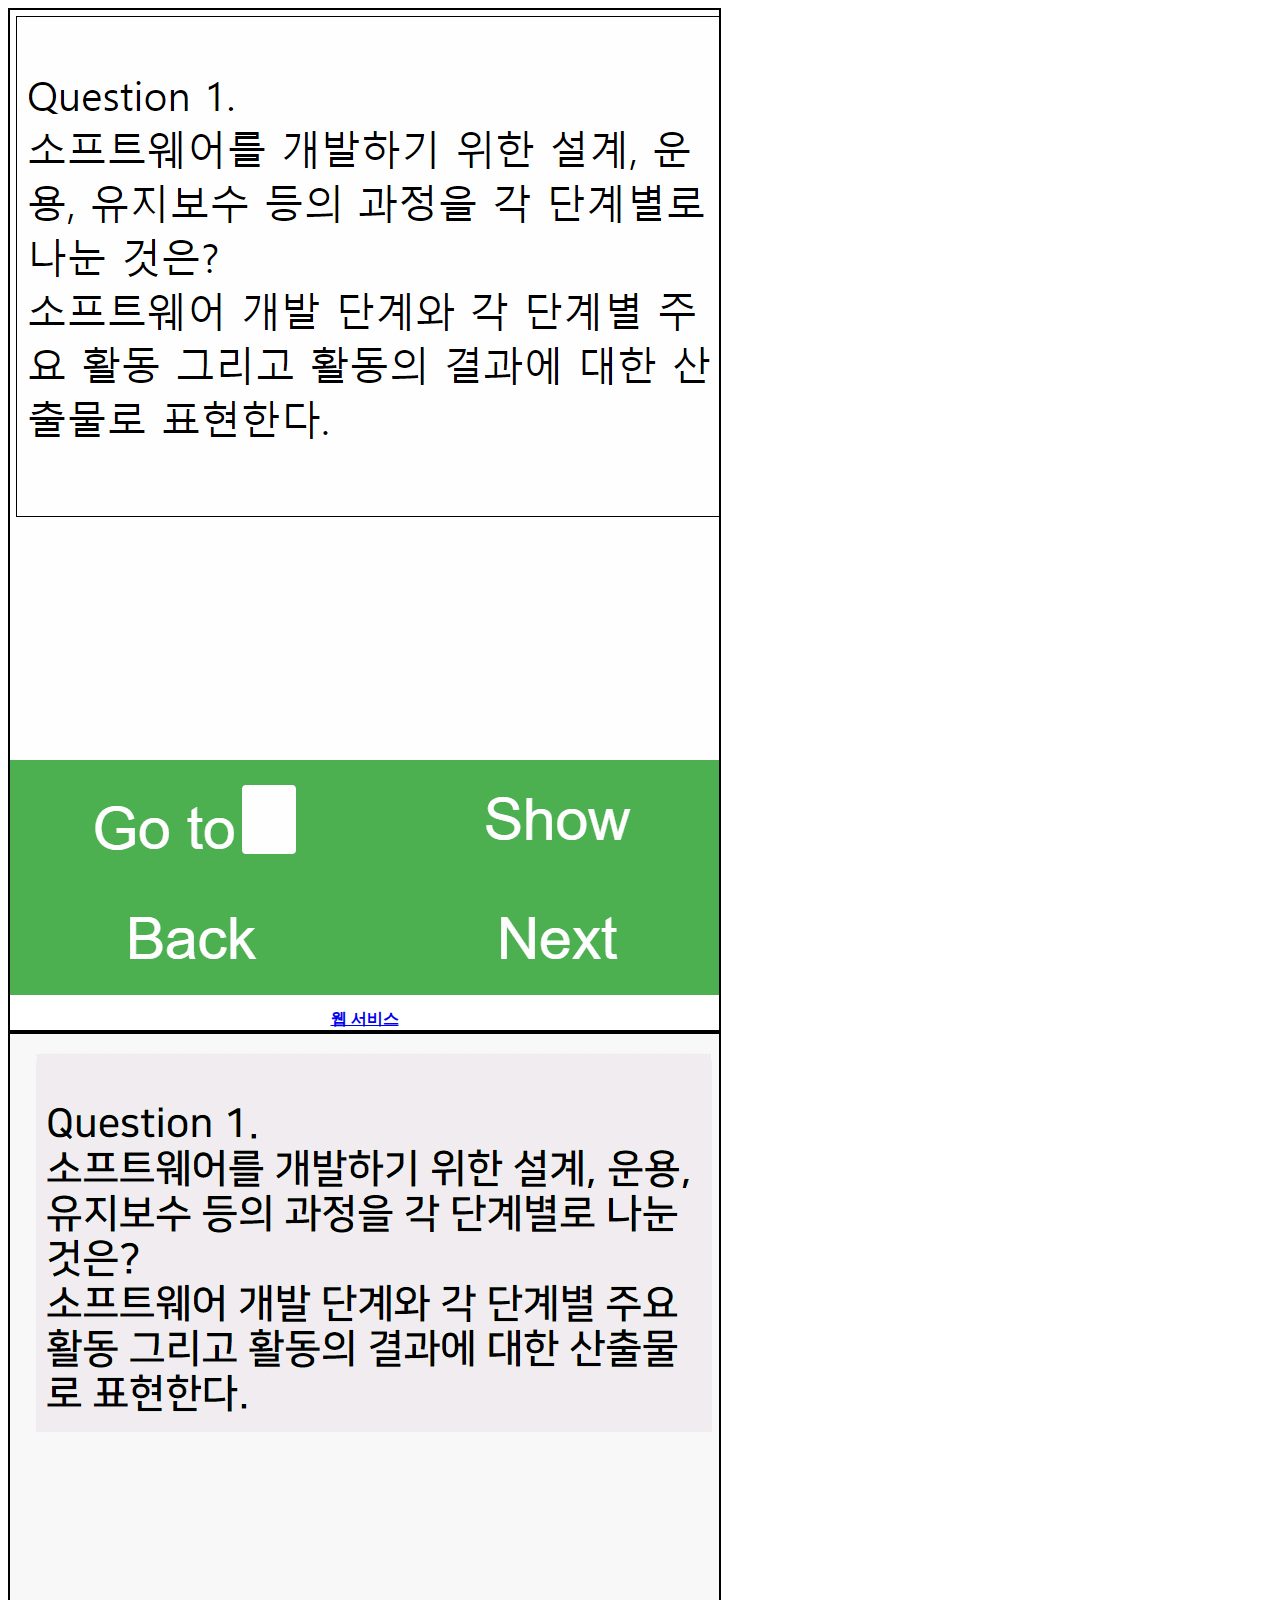
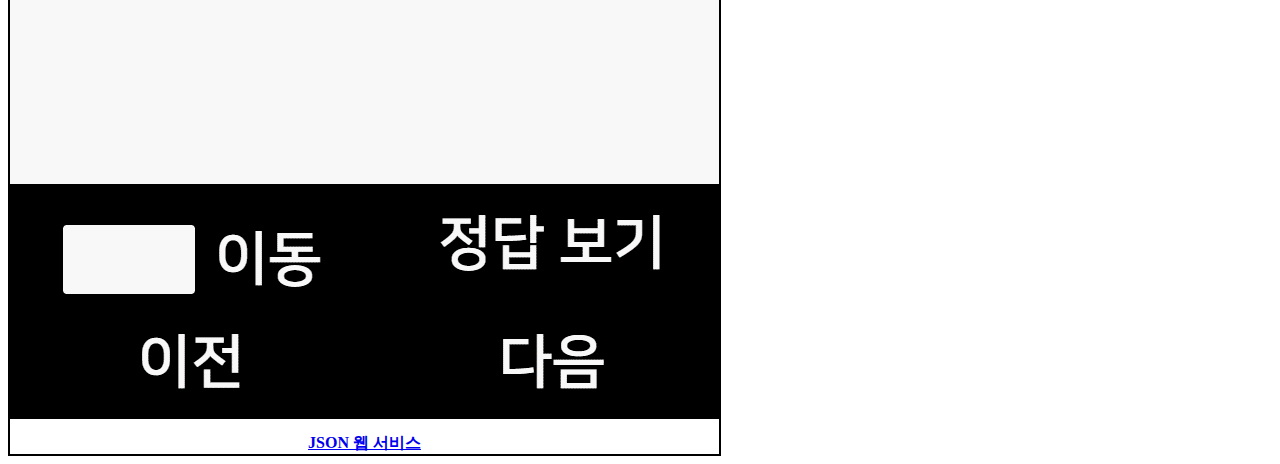
==== commit 4f446f97: "😭 웹 디자인 갱신" ====
--- a/index.html
+++ b/index.html
@@ -5,9 +5,43 @@
   <meta http-equiv="X-UA-Compatible" content="IE=edge">
   <meta name="viewport" content="width=device-width, initial-scale=1.0">
   <title>Memory Helper Demo</title>
+  <style>
+    .image-link {
+      display: inline-block;
+      width: 25%;
+      text-align: center;
+    }
+    .image-link img {
+      width: 100%;
+      height: auto;
+    }
+    .image-caption {
+      margin-top: 10px;
+      font-size: 16px;
+      font-weight: bold;
+    }
+    .image-link{
+      border: 2px solid black;
+      width: auto;
+    }
+  </style>
 </head>
 <body>
-  <a href="Review Note.html">기존 데모</a>
-  <a href="Review Note(json).html">JSON 데모</a>
+  <div class="table">
+    <div class="table-row">
+      <div class="image-link">
+        <a href="/기타/README/웹 모바일 서비스 1.gif" target="_blank">
+          <img src="/기타/README/웹 모바일 서비스 1.gif" alt="웹 서비스">
+        </a>
+        <div class="image-caption"><a href="Review Note.html">웹 서비스</a></div> <!-- 이미지 아래에 배치할 글자 -->
+      </div>
+      <div class="image-link">
+        <a href="/기타/README/웹 모바일 서비스 2.gif" target="_blank">
+          <img src="/기타/README/웹 모바일 서비스 2.gif" alt="JSON 웹 서비스">
+        </a>
+        <div class="image-caption"><a href="Review Note(json).html">JSON 웹 서비스</a></div> <!-- 이미지 아래에 배치할 글자 -->
+      </div>
+    </div>
+  </div>
 </body>
-</html>+</html>
